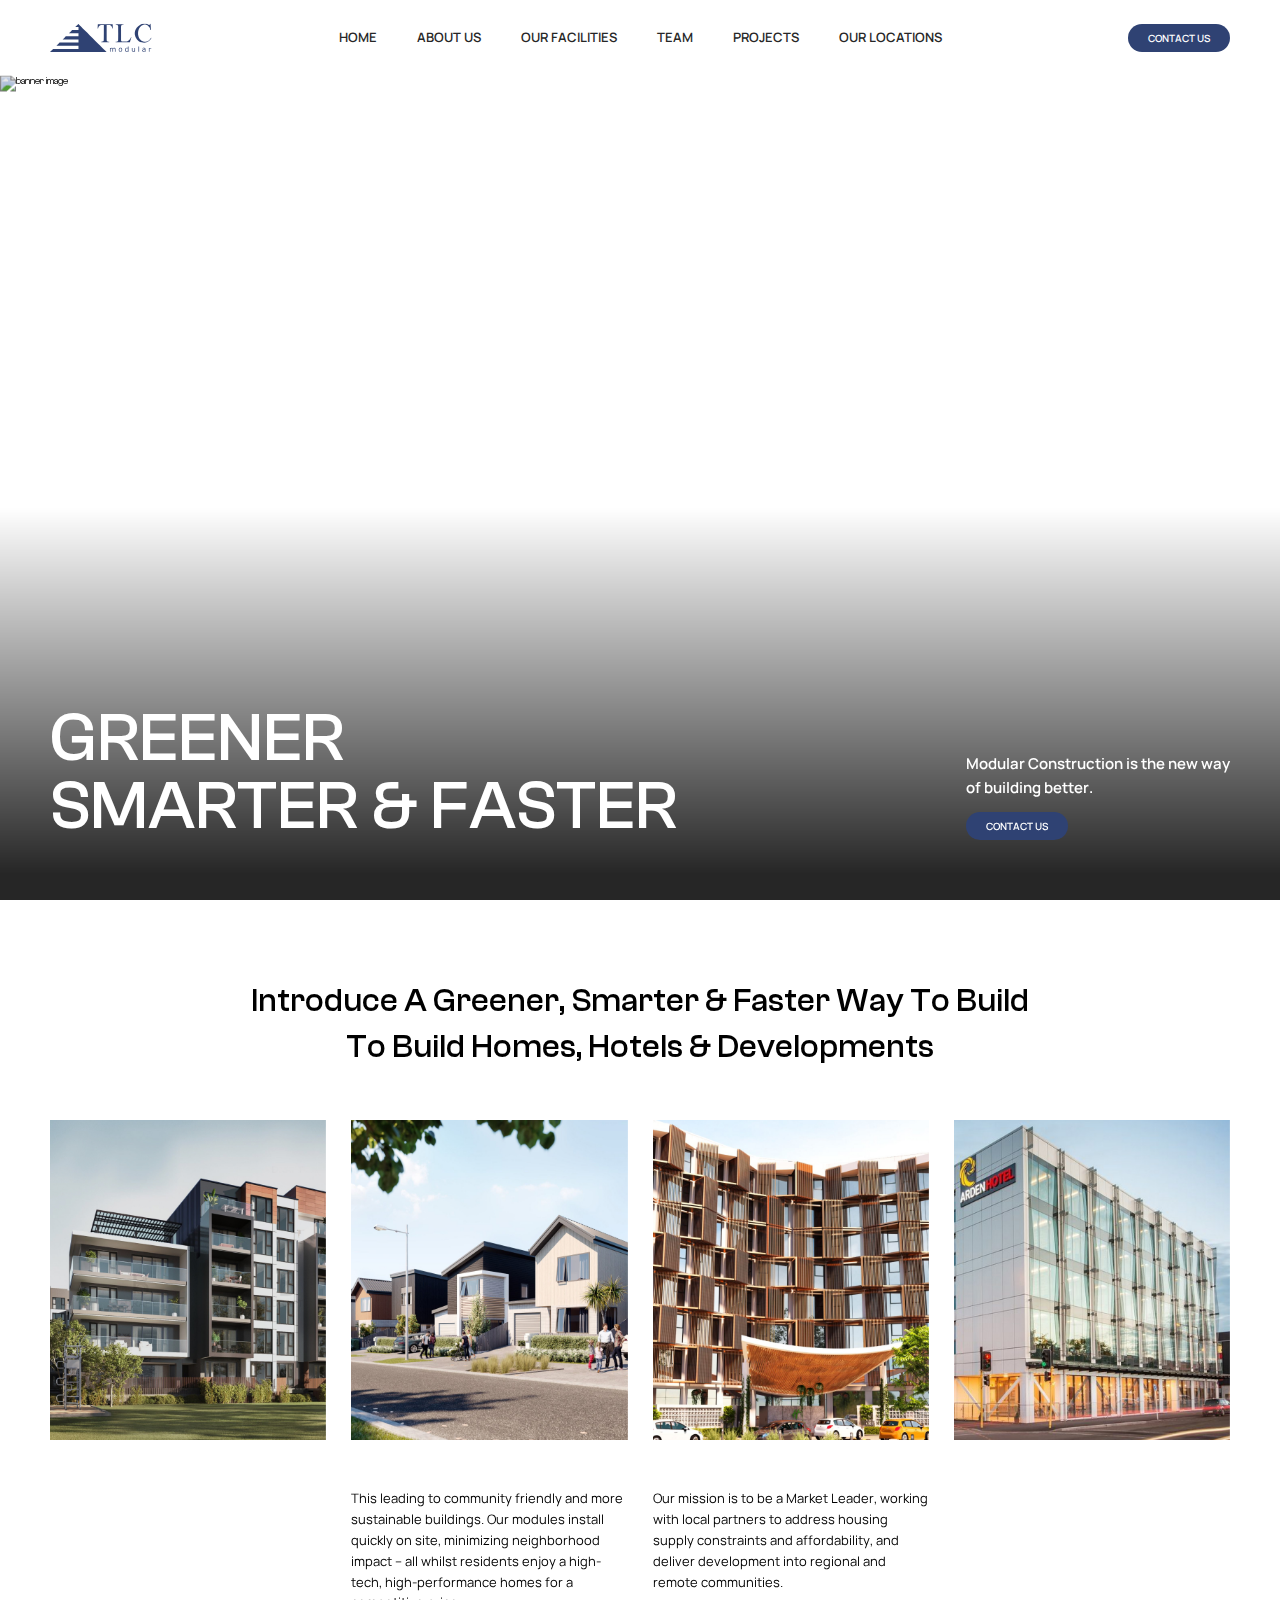
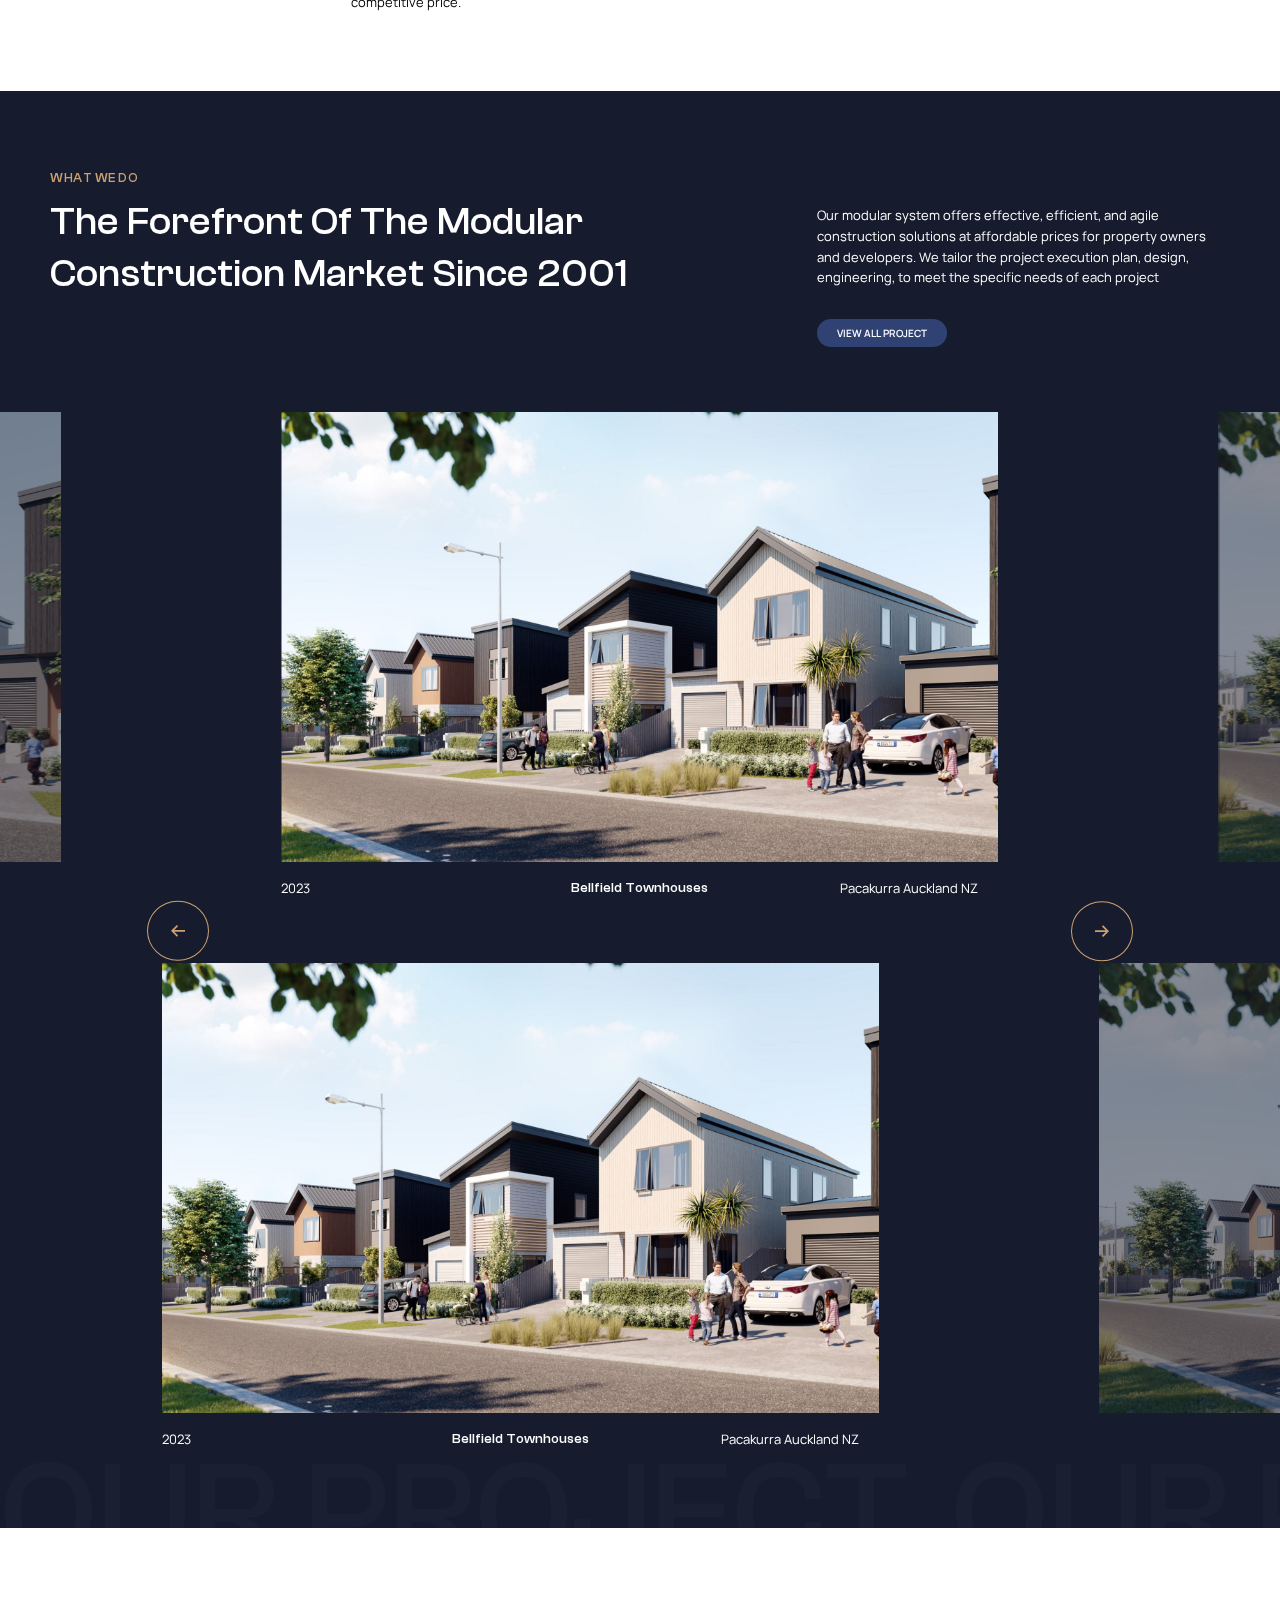
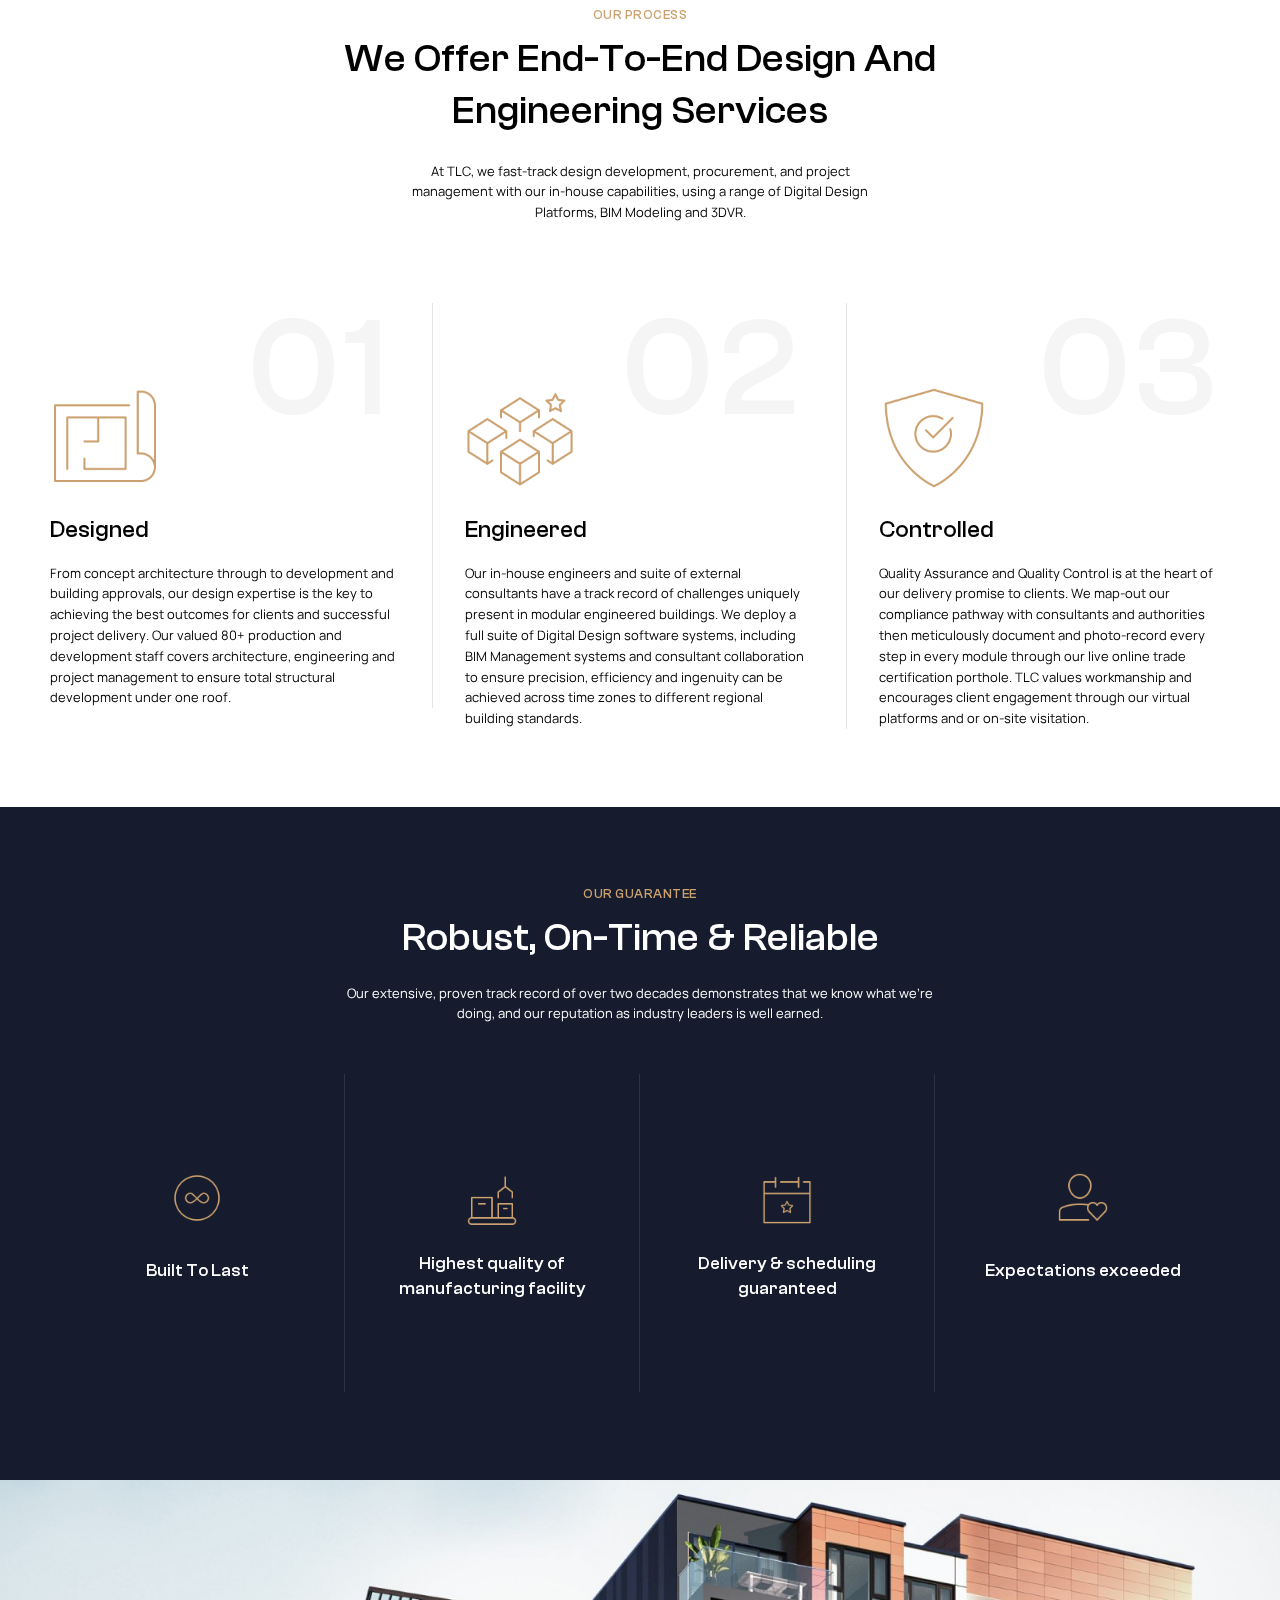
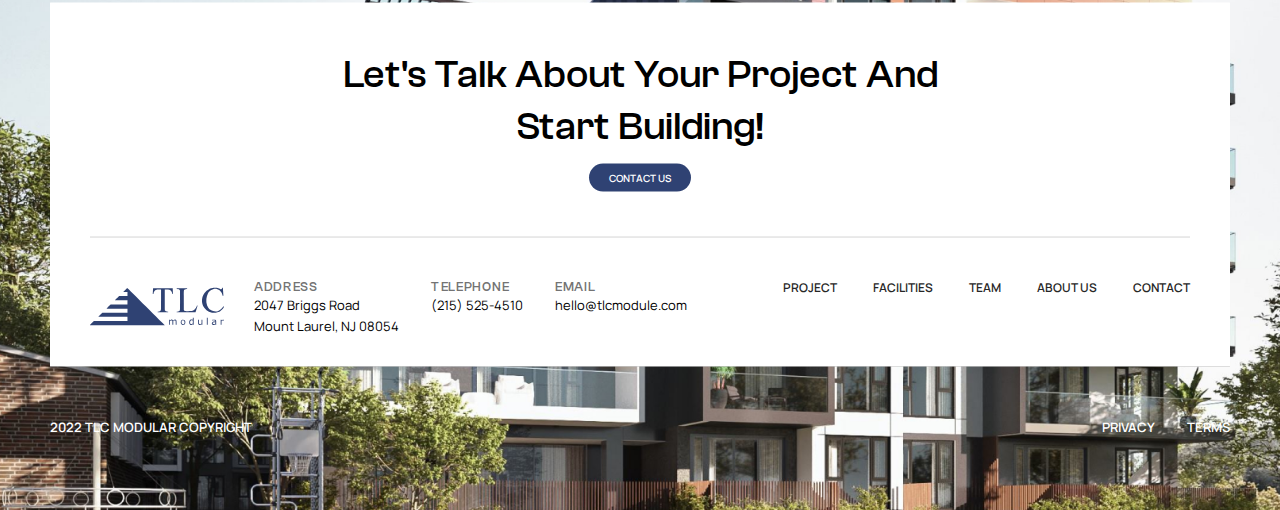
==== index.html @ 2c406225 "done homepage & responsive" ====
<!DOCTYPE html>
<html>

<head>
    <meta charset="UTF-8" />
    <meta name="viewport" content="width=device-width, initial-scale=1.0 , maximum-scale=1.0, user-scalable=0" />
    <meta http-equiv="X-UA-Compatible" content="IE=edge,chrome=1" />
    <title>TLC</title>
    <link rel="icon" href="favicon.ico">
    <meta name="title" content="Milano" />
    <meta name="description" content="" />
    <!-- meta facebook -->
    <meta property="og:locale" content="en" />
    <meta property="og:type" content="article" />
    <meta property="og:title" content="Grunt Template" />
    <meta property="og:description" content="" />
    <meta property="og:url" content="" />
    <meta property="og:site_name" content="Grunt Template" />
    <meta property="og:image" content="" />

    <link rel="stylesheet" href="dest/style.min.css">
    <link rel="stylesheet" href="dest/fonts.css">
</head>

<body class="homepage">
    <!-- <div class="loading"></div> -->
    <header class="header">
        <div class="container">
            <div class="header__content">
                <div class="logo">
                    <img src="./images/logo.svg" alt="">
                </div>
                <ul class="menu">
                    <li class="menu-item"><a href="">home</a></li>
                    <li class="menu-item"><a href="">about us</a></li>
                    <li class="menu-item"><a href="">our facilities</a></li>
                    <li class="menu-item"><a href="">team</a></li>
                    <li class="menu-item"><a href="">projects</a></li>
                    <li class="menu-item"><a href="">our locations</a></li>
                </ul>
                <a class="btnMain">contact us</a>
            </div>
        </div>
        <div class="headerMb">
            <div class="headerMb__content">
                <div class="logo">
                    <img src="./images/logo.svg" alt="">
                </div>
                <div class="hamburger" id="hamburger">
                    menu
                    <span>
                        <i></i>
                    </span>
                </div>
            </div>
        </div>
    </header>
    <!-- nav mobile -->
    <!-- <nav class="nav">

    </nav> -->
    <main class="mainwrapper">
        <div class="home">
            <section class="banner">
                <div class="banner__img">
                    <img src="./images/banner-img.jpg" alt="banner image">
                </div>
                <div class="banner__text">
                    <div class="container">
                        <h1>Greener <br>smarter & faster</h1>
                        <div class="banner__text-right">
                            <p class="text-mRope">Modular Construction is the new way <br>of building better.</p>
                            <a href="" class="btnMain">contact us</a>
                        </div>
                    </div>

                </div>
            </section>

            <section class="intro">
                <div class="container">
                    <div class="intro__content">
                        <h3>Introduce A Greener, Smarter & Faster Way To Build <br>To Build Homes, Hotels & Developments</h3>
                        <div class="intro__showcase">
                            <div class="intro__showcase-item">
                                <div class="intro__showcase-item-img">
                                    <img src="./images/intro-1.jpg" alt="">
                                </div>
                            </div>
                            <div class="intro__showcase-item">
                                <div class="intro__showcase-item-img">
                                    <img src="./images/intro-2.jpg" alt="">
                                </div>
                                <p class="text-default">This leading to community friendly and more sustainable buildings. Our modules install
                                    quickly on site, minimizing
                                    neighborhood impact – all whilst residents enjoy a high-tech, high-performance homes for a competitive
                                    price.</p>
                            </div>
                            <div class="intro__showcase-item">
                                <div class="intro__showcase-item-img">
                                    <img src="./images/intro-3.jpg" alt="">
                                </div>
                                <p class="text-default">Our mission is to be a Market Leader, working with local partners to address housing
                                    supply constraints and
                                    affordability, and deliver development into regional and remote communities.</p>
                            </div>
                            <div class="intro__showcase-item">
                                <div class="intro__showcase-item-img">
                                    <img src="./images/intro-4.jpg" alt="">
                                </div>
                            </div>
                        </div>
                        <div class="intro__showcaseSlide" id="intro-slider">
                            <div class="intro__showcaseSlide-item">
                                <div class="intro__showcaseSlide-item-img">
                                    <img src="./images/intro-1.jpg" alt="">
                                </div>
                            </div>
                            <div class="intro__showcaseSlide-item">
                                <div class="intro__showcaseSlide-item-img">
                                    <img src="./images/intro-2.jpg" alt="">
                                </div>
                            </div>
                            <div class="intro__showcaseSlide-item">
                                <div class="intro__showcaseSlide-item-img">
                                    <img src="./images/intro-3.jpg" alt="">
                                </div>
                            </div>
                            <div class="intro__showcaseSlide-item">
                                <div class="intro__showcaseSlide-item-img">
                                    <img src="./images/intro-4.jpg" alt="">
                                </div>
                            </div>
                        </div>
                        <div class="intro__textWrapMb">
                            <p class="text-default">This leading to community friendly and more sustainable buildings. Our modules
                                install
                                quickly on site, minimizing
                                neighborhood impact – all whilst residents enjoy a high-tech, high-performance homes for a competitive
                                price.</p>
                                <p class="text-default">Our mission is to be a Market Leader, working with local partners to address housing
                                    supply constraints and
                                    affordability, and deliver development into regional and remote communities.</p>
                        </div>
                    </div>

                </div>



            </section>

            <section class="weDo">
                <div class="container">
                    <div class="weDo__content">
                        <p class="headline">What we do</p>
                        <div class="weDo__wrapText">
                            <h2 class="weDo__wrapText-left txWhite">The Forefront Of The Modular Construction Market Since 2001</h2>
                            <p class="weDo__wrapText-right text-default txWhite">Our modular system offers effective, efficient, and agile
                                construction solutions at affordable prices for property
                                owners and developers. We tailor the project execution plan, design, engineering, to meet the specific needs of
                                each
                                project</p>
                        </div>
                        <a href="#" class="btnMain">view all project</a>
                    </div>
                </div>
                <div class="weDo__library">
                    <div class="weDo__library-list" id="weDo-slider">
                        <div class="weDo__library-item">
                            <div class="img">
                                <img src="./images/wedo-1.jpg" alt="">
                            </div>
                            <div class="textWrap">
                                <p class="text-default txWhite">2023</p>
                                <h6 class="txWhite">Bellfield Townhouses</h6>
                                <p class="text-default txWhite">Pacakurra Auckland NZ</p>
                            </div>
                        </div>

                        <div class="weDo__library-item">
                            <div class="img">
                                <img src="./images/wedo-1.jpg" alt="">
                            </div>
                            <div class="textWrap">
                                <p class="text-default txWhite">2023</p>
                                <h6 class="txWhite">Bellfield Townhouses</h6>
                                <p class="text-default txWhite">Pacakurra Auckland NZ</p>
                            </div>
                        </div>

                        <div class="weDo__library-item">
                            <div class="img">
                                <img src="./images/wedo-1.jpg" alt="">
                            </div>
                            <div class="textWrap">
                                <p class="text-default txWhite">2023</p>
                                <h6 class="txWhite">Bellfield Townhouses</h6>
                                <p class="text-default txWhite">Pacakurra Auckland NZ</p>
                            </div>
                        </div>

                        <div class="weDo__library-item">
                            <div class="img">
                                <img src="./images/wedo-1.jpg" alt="">
                            </div>
                            <div class="textWrap">
                                <p class="text-default txWhite">2023</p>
                                <h6 class="txWhite">Bellfield Townhouses</h6>
                                <p class="text-default txWhite">Pacakurra Auckland NZ</p>
                            </div>
                        </div>

                        <div class="weDo__library-item">
                            <div class="img">
                                <img src="./images/wedo-1.jpg" alt="">
                            </div>
                            <div class="textWrap">
                                <p class="text-default txWhite">2023</p>
                                <h6 class="txWhite">Bellfield Townhouses</h6>
                                <p class="text-default txWhite">Pacakurra Auckland NZ</p>
                            </div>
                        </div>
                    </div>
                    <div class="weDo__library-list" id="weDo-sliderMb">
                        <div class="weDo__library-item">
                            <div class="img">
                                <img src="./images/wedo-1.jpg" alt="">
                            </div>
                            <div class="textWrap">
                                <p class="text-default txWhite">2023</p>
                                <div>
                                    <h6 class="txWhite">Bellfield Townhouses</h6>
                                    <p class="text-default txWhite">Pacakurra Auckland NZ</p>
                                </div>
                            </div>
                        </div>

                        <div class="weDo__library-item">
                            <div class="img">
                                <img src="./images/wedo-1.jpg" alt="">
                            </div>
                            <div class="textWrap">
                                <p class="text-default txWhite">2023</p>
                                <div>
                                    <h6 class="txWhite">Bellfield Townhouses</h6>
                                    <p class="text-default txWhite">Pacakurra Auckland NZ</p>
                                </div>
                            </div>
                        </div>

                        <div class="weDo__library-item">
                            <div class="img">
                                <img src="./images/wedo-1.jpg" alt="">
                            </div>
                            <div class="textWrap">
                                <p class="text-default txWhite">2023</p>
                                <div>
                                    <h6 class="txWhite">Bellfield Townhouses</h6>
                                    <p class="text-default txWhite">Pacakurra Auckland NZ</p>
                                </div>
                            </div>
                        </div>

                        <div class="weDo__library-item">
                            <div class="img">
                                <img src="./images/wedo-1.jpg" alt="">
                            </div>
                            <div class="textWrap">
                                <p class="text-default txWhite">2023</p>
                                <div>
                                    <h6 class="txWhite">Bellfield Townhouses</h6>
                                    <p class="text-default txWhite">Pacakurra Auckland NZ</p>
                                </div>
                            </div>
                        </div>

                        <div class="weDo__library-item">
                            <div class="img">
                                <img src="./images/wedo-1.jpg" alt="">
                            </div>
                            <div class="textWrap">
                                <p class="text-default txWhite">2023</p>
                                <div>
                                    <h6 class="txWhite">Bellfield Townhouses</h6>
                                    <p class="text-default txWhite">Pacakurra Auckland NZ</p>
                                </div>
                            </div>
                        </div>
                    </div>
                    <div class="weDo__library-control">
                        <div class="control-left">
                            <img src="./images/icon/arrow-slider.svg" alt="">
                        </div>
                        <div class="control-right">
                            <img src="./images/icon/arrow-slider.svg" alt="">
                        </div>
                    </div>
                </div>
                <div class="weDo__tagline"></div>
            </section>

            <section class="process">
                <div class="container">
                    <div class="process__content">
                        <p class="headline">our process</p>
                        <h2>We Offer End-To-End Design And <br>Engineering Services</h2>
                        <p class="text-default">At TLC, we fast-track design development, procurement, and project<br>management with our in-house capabilities, using a
                        range of Digital Design<br>Platforms, BIM Modeling and 3DVR.</p>
                        <ul class="process__content-step">
                            <li>
                                <span class="number">01</span>
                                <div class="img">
                                    <img src="./images/icon/step1.png" alt="">
                                </div>
                                <h4>Designed</h4>
                                <p class="text-default">From concept architecture through to development and building approvals, our design expertise is the key to achieving
                                the best outcomes for clients and successful project delivery. Our valued 80+ production and development staff covers
                                architecture, engineering and project management to ensure total structural development under one roof.</p>
                            </li>

                            <li>
                                <span class="number">02</span>
                                <div class="img">
                                    <img src="./images/icon/step2.png" alt="">
                                </div>
                                <h4>Engineered</h4>
                                <p class="text-default">Our in-house engineers and suite of external consultants have a track record of challenges uniquely present in modular
                                engineered buildings. We deploy a full suite of Digital Design software systems, including BIM Management systems and
                                consultant collaboration to ensure precision, efficiency and ingenuity can be achieved across time zones to different
                                regional building standards.</p>
                            </li>

                            <li>
                                <span class="number">03</span>
                                <div class="img">
                                    <img src="./images/icon/step3.png" alt="">
                                </div>
                                <h4>Controlled</h4>
                                <p class="text-default">Quality Assurance and Quality Control is at the heart of our delivery promise to clients. We map-out our compliance
                                pathway with consultants and authorities then meticulously document and photo-record every step in every module through
                                our live online trade certification porthole. TLC values workmanship and encourages client engagement through our
                                virtual platforms and or on-site visitation.</p>
                            </li>
                        </ul>
                    </div>
                </div>
            </section>

            <section class="guarantee">
                <div class="container">
                    <div class="guarantee__content">
                        <p class="headline">our guarantee</h3>
                        <h2 class="txWhite">Robust, On-Time & Reliable</h2>
                        <p class="text-default txWhite">Our extensive, proven track record of over two decades demonstrates that we know what we’re<br>doing, and our reputation as
                        industry leaders is well earned.</p>
                    </div>
                    <div class="guarantee__list">
                        <div class="guarantee__item">
                            <div class="wrap-hidden">
                                <div class="title">
                                    <div class="img">
                                        <img src="./images//icon/guarantee1.png" alt="">
                                    </div>
                                    <h5 class="txWhite">Built To Last</h5>
                                </div>
                                <p class="text-default">We are proud to be able to demonstrate the meticulous process that we have developed over the
                                    past two decades to
                                    consistently
                                    exceed client and industry expectations.</p>
                            </div>
                        </div>
                        <div class="guarantee__item">
                            <div class="wrap-hidden">
                                <div class="title">
                                    <div class="img">
                                        <img src="./images//icon/guarantee2.png" alt="">
                                    </div>
                                    <h5 class="txWhite">Highest quality of manufacturing facility</h5>
                                </div>
                                <p class="text-default">We are proud to be able to demonstrate the meticulous process that we have developed over the
                                    past two decades to
                                    consistently
                                    exceed client and industry expectations.</p>
                            </div>

                        </div>
                        <div class="guarantee__item">
                            <div class="wrap-hidden">
                                <div class="title">
                                    <div class="img">
                                        <img src="./images//icon/guarantee3.png" alt="">
                                    </div>
                                    <h5 class="txWhite">Delivery & scheduling guaranteed</h5>
                                </div>
                                <p class="text-default">We are proud to be able to demonstrate the meticulous process that we have developed over the
                                    past two decades to
                                    consistently</p>
                            </div>
                        </div>
                        <div class="guarantee__item">
                            <div class="wrap-hidden">
                                <div class="title">
                                    <div class="img">
                                        <img src="./images//icon/guarantee4.png" alt="">
                                    </div>
                                    <h5 class="txWhite">Expectations exceeded</h5>
                                </div>
                                <p class="text-default">We are proud to be able to demonstrate the meticulous process that we have developed over the
                                    past two decades to
                                    consistently
                                    exceed client and industry expectations.</p>
                            </div>
                        </div>
                    </div>
                </div>
            </section>
        </div>
    </main>
    <footer class="footer">
        <div class="footer__bg">
            <img src="./images/footer-banner.jpg" alt="">
        </div>
        <div class="container">
            <div class="footer__content">
                <h2>Let's Talk About Your Project And <br>Start Building!</h2>
                <a href="" class="btnMain">contact us</a>
                <div class="footer__content-bottom">
                    <div class="leftWrap">
                        <div class="logo">
                            <img src="./images/logo.svg" alt="">
                        </div>
                        <ul class="menuMb">
                            <li class="menuMb-item text-mRope"><a href="">project</a></li>
                            <li class="menuMb-item text-mRope"><a href="">facilities</a></li>
                            <li class="menuMb-item text-mRope"><a href="">about us</a></li>
                            <li class="menuMb-item text-mRope"><a href="">contact</a></li>
                        </ul>
                        <div class="infor">
                            <div class="infor__item">
                                <p class="infor__item-label">address</p>
                                <p class="infor__item-content text-default">2047 Briggs Road
                                    Mount Laurel, NJ 08054</p>
                            </div>
                            <div class="infor__item">
                                <p class="infor__item-label">telephone</p>
                                <p class="infor__item-content text-default">(215) 525-4510</p>
                            </div>
                            <div class="infor__item">
                                <p class="infor__item-label">email</p>
                                <p class="infor__item-content text-default">hello@tlcmodule.com</p>
                            </div>
                        </div>
                    </div>
                    <ul class="menu">
                        <li class="menu-item text-mRope"><a href="">project</a></li>
                        <li class="menu-item text-mRope"><a href="">facilities</a></li>
                        <li class="menu-item text-mRope"><a href="">team</a></li>
                        <li class="menu-item text-mRope"><a href="">about us</a></li>
                        <li class="menu-item text-mRope"><a href="">contact</a></li>
                    </ul>
                </div>
            </div>
            <div class="footer__copyright">
                <p class="text-mRope txWhite">2022 TLC MODULAR COPYRIGHT</p>
                <div>
                    <p class="text-mRope txWhite">PRIVACY</p>
                    <p class="text-mRope txWhite">TERMS</p>
                </div>
            </div>
        </div>
    </footer>

    <!-- Global JS -->
    <script type="text/javascript" src="dest/jsmain.min.js"></script>
    <script type="text/javascript" src="dest/main.js"></script>

</body>

</html>
---- dest/style.min.css ----
html,body,div,span,applet,object,iframe,h1,h2,h3,h4,h5,h6,p,blockquote,pre,a,abbr,acronym,address,big,cite,code,del,dfn,em,img,ins,kbd,q,s,samp,small,strike,strong,sub,sup,tt,var,b,u,i,center,dl,dt,dd,ol,ul,li,fieldset,form,label,legend,table,caption,tbody,tfoot,thead,tr,th,td,article,aside,canvas,details,embed,figure,figcaption,footer,header,hgroup,menu,nav,output,ruby,section,summary,time,mark,audio,video{margin:0;padding:0;border:0;font-size:100%;font:inherit;vertical-align:baseline}article,aside,details,figcaption,figure,footer,header,hgroup,menu,nav,section{display:block}body{line-height:1}ol,ul{list-style:none}blockquote,q{quotes:none}blockquote:before,blockquote:after,q:before,q:after{content:"";content:none}table{border-collapse:collapse;border-spacing:0}*::before,*::after{box-sizing:inherit}a{color:#262626}:root{--h1FS: 10rem;--h1LH: 1;--h2FS: 6rem;--h2LH: 1.3;--h3FS: 4.8rem;--h3LH: 1.4;--h4FS: 3.2rem;--h4LH: 1.4;--h5FS: 2.4rem;--h5LH: 1.4;--h6FS: 1.6rem;--h6LH: 1.5;--body24FS: 2.4rem;--body16FS: 1.6rem;--body14-fs: 1.4rem;--body14-lh: 2.1rem;--body13-fs: 1.3rem;--body13-lh: 1.8rem;--body12-fs: 1.2rem;--body12-lh: 1.6rem;--heightHeader: 9rem;--paddingSection: 12rem;--height-button: 56px;--ptop: 150px;--pd-section: 110px;--gap: 12rem}@media (max-width: 1600px){:root{--gap: 10rem;--h1FS: 8rem;--h2FS: 5.5rem;--h3FS: 4.3rem;--h4FS: 3rem;--h5FS: 2.1rem;--body24FS: 2.1rem;--body16FS: 1.5rem}}@media (max-width: 1440px){:root{--gap: 7.8rem;--heightHeader: 7.5rem;--paddingSection: 9rem;--h1FS: 7.4rem;--h2FS: 4.5rem;--h3FS: 4rem;--h4FS: 2.5rem;--h5FS: 1.9rem;--h6FS: 1.5rem;--body24FS: 1.8rem;--body16FS: 1.4rem}}@media (max-width: 1280px){:root{--gap: 5rem;--paddingSection: 7.8rem;--h1FS: 6.8rem;--h2FS: 4rem;--h3FS: 3.3rem;--h4FS: 2.4rem;--h5FS: 1.8rem;--h6FS: 1.4rem;--body24FS: 1.5rem;--body16FS: 1.3rem}}@media (max-width: 1024px){:root{--heightHeader: 6rem;--gap: 3.5rem;--paddingSection: 7rem;--h1FS: 5.2rem;--h2FS: 3.2rem;--h3FS: 2.6rem;--h4FS: 2.2rem;--h5FS: 1.4rem;--h6FS: 1.2rem;--body24FS: 1.3rem;--body16FS: 1.2rem}}@media screen and (max-width: 992px){:root{--paddingSection: 8rem;--h3FS: 3.3rem;--h2FS: 4rem;--h4FS: 2.4rem;--h5FS: 1.9rem;--h6FS: 2rem;--h6LH: 1.4;--body24FS: 2.4rem;--body16FS: 1.6rem}}@media (max-width: 768px){:root{--gap: 1.5rem;--h1FS: 4.8rem;--h2FS: 3.2rem;--h3FS: 2.8rem;--h5FS: 2.4rem;--body24FS: 1.8rem}}@-ms-viewport{width:device-width}*{-webkit-font-smoothing:antialiased;-moz-osx-font-smoothing:grayscale;font-smoothing:antialiased;-webkit-text-rendering:optimizeSpeed;text-rendering:optimizeSpeed;box-sizing:border-box;font-kerning:none}html{font-size:62.5%}body{width:100%;max-width:100%;margin:auto;font-family:"CG-400";background:#fff;color:black}body::-webkit-scrollbar{width:7px}body::-webkit-scrollbar-track{background:#ddd}body::-webkit-scrollbar-thumb{background:#3f3f3f;border-radius:20px}body .wrapper{position:relative;z-index:10}body .wrapper .--pdtop{padding-top:var(--ptop)}body .mainwrapper{width:100%;margin:auto;opacity:1;pointer-events:auto;overflow-x:hidden;position:relative;z-index:12;-webkit-overflow-scrolling:touch}body section{position:relative;will-change:transform}body .--pt{padding-top:var(--pd-section)}body .--pb{padding-bottom:var(--pd-section)}body .--ptb{padding:var(--pd-section) 0}body .overlay{width:100%;height:100%;position:fixed;top:0;left:0;background:rgba(0,0,0,0.7);z-index:99;opacity:0;pointer-events:none;transition:.4s;-webkit-transition:.4s;-moz-transition:.4s;-ms-transition:.4s;-o-transition:.4s}body .container{width:100%;margin:0 auto;padding:0 var(--gap);position:relative;z-index:9;display:grid;grid-template-columns:repeat(8, 1fr);column-gap:3rem}body .container.--small{max-width:1100px}body .container-fluid{width:100%;max-width:168rem;padding-right:12rem;padding-left:12rem;margin-right:auto;margin-left:auto;position:relative}@media (max-width: 1439px){body .container-fluid{max-width:123rem;padding-right:1.5rem;padding-left:1.5rem}}@media screen and (max-width: 767px){body .container-fluid{padding-right:1.5rem;padding-left:1.5rem}}body .row{display:-webkit-box;display:-ms-flexbox;display:flex;-ms-flex-wrap:wrap;flex-wrap:wrap;margin-right:calc(var(--gap) * -1);margin-left:calc(var(--gap) * -1)}body .no-gutters{margin-right:0;margin-left:0}body .no-gap>.col,body .no-gap>[class*="col-"]{padding-right:0;padding-left:0}body .--grid-12{display:grid;grid-template-columns:repeat(12, 1fr);column-gap:30px}@media screen and (max-width: 991px){body .--grid-12{grid-template-columns:1fr}}@media (min-width: 400px){body .container{max-width:540px}}@media (min-width: 768px){body .container{max-width:720px}}@media (min-width: 992px){body .container{max-width:100%}}@media (min-width: 1440px){body .container{max-width:100%}}@media (min-width: 1600px){body .container{max-width:192rem}}.loading{width:100%;height:100%;top:0;left:0;position:absolute;background:#fff;z-index:900;opacity:1;pointer-events:auto;transition:.1s;-webkit-transition:.1s;-moz-transition:.1s;-ms-transition:.1s;-o-transition:.1s}.loading.--show{opacity:1 !important;pointer-events:none;transition:0s;-webkit-transition:0s;-moz-transition:0s;-ms-transition:0s;-o-transition:0s}.loading.--hide{opacity:0;pointer-events:none;transition:.1s;-webkit-transition:.1s;-moz-transition:.1s;-ms-transition:.1s;-o-transition:.1s}img{max-width:100%;height:auto;-webkit-user-select:none;-khtml-user-select:none;-moz-user-select:none;-o-user-select:none;user-select:none;display:block;outline:0}img.--center{margin:0 auto;display:block}a{text-decoration:none;outline:0}a.link{color:#2F4273;transition:.4s;-webkit-transition:.4s;-moz-transition:.4s;-ms-transition:.4s;-o-transition:.4s}strong{font-family:gb}sup{vertical-align:super;font-size:var(--body14-fs);line-height:var(--body14-lh)}sub{vertical-align:sub;font-size:var(--body14-fs);line-height:var(--body14-lh)}.--white-cl{color:#fff}.--main-cl{color:#2F4273}.heading{display:block;text-transform:uppercase;text-align:center}.heading.--h0{font-size:var(--h0-fs);line-height:var(--h0-lh)}.heading.--h1{font-size:var(--h1-fs);line-height:var(--h1-lh)}.heading.--h2{font-size:var(--h2-fs);line-height:var(--h2-lh)}.heading.--h3{font-size:var(--h3-fs);line-height:var(--h3-lh)}.heading.--h4{font-size:var(--h4-fs);line-height:var(--h4-lh)}.heading.--h5{font-size:var(--h5-fs);line-height:var(--h5-lh)}.btnMain{width:max-content;font-size:var(--body16FS);line-height:1.6;text-transform:uppercase;position:relative;display:flex;align-items:center;justify-content:center;padding:1.25rem 3.2rem;cursor:pointer;background-color:#2F4273;color:white;font-family:'MRope-600';border-radius:100vmax}@media screen and (max-width: 1400px){.btnMain{padding:0.8rem 2.8rem}}@media screen and (max-width: 1280px){.btnMain{padding:0.6rem 2rem;font-size:1rem}}@media screen and (max-width: 1024px){.btnMain{padding:0.5rem 2rem}}@media screen and (max-width: 992px){.btnMain{font-size:1.5rem;padding:1.2rem 3rem}}@media screen and (max-width: 500px){.btnMain{font-size:1.6rem;padding:1.5rem 4rem}}h1,h2,h3,h4,h5,h6{font-family:'CG-500'}h1{font-size:var(--h1FS);line-height:var(--h1LH);text-transform:uppercase}h2{font-size:var(--h2FS);line-height:var(--h2LH)}h3{font-size:var(--h3FS);line-height:var(--h3LH)}h4{font-size:var(--h4FS);line-height:var(--h4LH)}h5{font-size:var(--h5FS);line-height:var(--h5LH)}h6{font-size:var(--h6FS);line-height:var(--h6LH)}.text-mRope{font-family:'MRope-600';font-size:var(--body24FS);line-height:1.6}.text-default{font-family:'MRope-400';font-size:var(--body16FS);line-height:1.6}.headline{font-family:'CG-500';font-size:var(--body16FS);line-height:1.35;letter-spacing:0.04em;color:#CCA170;text-transform:uppercase;text-align:center;margin-bottom:0.8rem}.txWhite{color:white}@keyframes runnerText{to{text-shadow:-9.8ch 0 0.01rem white, 0 0 0.01rem white, 9.8ch 0 0.01rem white, 19.6ch 0 0.01rem white}}.contentdetail h1,.contentdetail h2,.contentdetail h3,.contentdetail h4,.contentdetail h5,.contentdetail h6{font-family:gb;display:block}.contentdetail h1{font-size:var(--h1-fs);line-height:var(--h1-lh);margin:0 0 0.67rem 0}.contentdetail h2{font-size:var(--h2-fs);line-height:var(--h2-lh);margin:0 0 0.75rem 0}.contentdetail h3{font-size:var(--h3-fs);line-height:var(--h3-lh);margin:0 0 0.83rem 0}.contentdetail h4{font-size:var(--h4-fs);line-height:var(--h4-lh);margin:0 0 1.12rem 0}.contentdetail h5{font-size:var(--h5-fs);line-height:var(--h5-lh);margin:0 0 1.5rem 0}.contentdetail h6{font-size:0.67rem;margin:0 0 1.67rem 0}.contentdetail p{margin:0 0 1.12rem 0}.contentdetail strong{font-family:gb}.contentdetail a{color:#2F4273;transition:.4s;-webkit-transition:.4s;-moz-transition:.4s;-ms-transition:.4s;-o-transition:.4s}.contentdetail a:hover{opacity:0.6}.contentdetail ol,.contentdetail ul{list-style:initial;padding-left:18px}.contentdetail img{display:inline-block;height:auto;overflow:hidden;border-radius:10px;margin:45px auto}.contentdetail .img em{margin:-35px auto 50px auto;display:table;text-align:center;font-size:var(--body16-fs);line-height:var(--body16-lh);font-style:italic}.contentdetail .video{width:100%;height:0;padding-bottom:56.25%;position:relative;margin:25px auto}.contentdetail .video iframe,.contentdetail .video video{position:absolute;width:100%;height:100%;top:0;left:0}@media screen and (max-width: 991px){.contentdetail img{margin:25px auto}.contentdetail .img em{margin:-15px auto 25px auto;display:table;text-align:center;font-size:var(--body16-fs);line-height:var(--body16-lh);font-style:italic}}.flickity-enabled{position:relative}.flickity-enabled:focus{outline:none}.flickity-viewport{overflow:hidden;position:relative;height:100%;will-change:transform}.flickity-slider{position:absolute;width:100%;height:100%;will-change:transform}.flickity-enabled.is-draggable{-webkit-tap-highlight-color:transparent;-webkit-user-select:none;-moz-user-select:none;-ms-user-select:none;user-select:none}.flickity-enabled.is-draggable .flickity-viewport{cursor:move;cursor:-webkit-grab;cursor:grab}.flickity-enabled.is-draggable .flickity-viewport.is-pointer-down{cursor:-webkit-grabbing;cursor:grabbing}.flickity-page-dots{display:flex;justify-content:center;margin-top:20px}.flickity-page-dots .dot{width:9px;height:9px;border-radius:50%;margin:0 5px;cursor:pointer}.flickity-enabled.is-fade .flickity-slider>*{pointer-events:none;z-index:0}.flickity-enabled.is-fade .flickity-slider>.is-selected{pointer-events:auto;z-index:1}.owl-carousel{display:none;width:100%;-webkit-tap-highlight-color:transparent;position:relative;z-index:1}.owl-carousel .owl-stage{position:relative;-ms-touch-action:pan-Y;touch-action:manipulation;-moz-backface-visibility:hidden}.owl-carousel .owl-stage:after{content:".";display:block;clear:both;visibility:hidden;line-height:0;height:0}.owl-carousel .owl-stage-outer{position:relative;overflow:hidden;-webkit-transform:translate3d(0px, 0px, 0px)}.owl-carousel .owl-wrapper,.owl-carousel .owl-item{-webkit-backface-visibility:hidden;-moz-backface-visibility:hidden;-ms-backface-visibility:hidden;-webkit-transform:translate3d(0, 0, 0);-moz-transform:translate3d(0, 0, 0);-ms-transform:translate3d(0, 0, 0)}.owl-carousel .owl-item{position:relative;min-height:1px;float:left;-webkit-backface-visibility:hidden;-webkit-tap-highlight-color:transparent;-webkit-touch-callout:none}.owl-carousel .owl-item img{display:block;width:100%}.owl-carousel .owl-nav.disabled,.owl-carousel .owl-dots.disabled{display:none}.owl-carousel .owl-nav .owl-prev,.owl-carousel .owl-nav .owl-next,.owl-carousel .owl-dot{cursor:pointer;-webkit-user-select:none;-khtml-user-select:none;-moz-user-select:none;-ms-user-select:none;user-select:none}.owl-carousel .owl-nav button.owl-prev,.owl-carousel .owl-nav button.owl-next,.owl-carousel button.owl-dot{background:none;color:inherit;border:none;padding:0 !important;font:inherit}.owl-carousel.owl-loaded{display:block}.owl-carousel.owl-loading{opacity:0;display:block}.owl-carousel.owl-hidden{opacity:0}.owl-carousel.owl-refresh .owl-item{visibility:hidden}.owl-carousel.owl-drag .owl-item{-ms-touch-action:pan-y;touch-action:pan-y;-webkit-user-select:none;-moz-user-select:none;-ms-user-select:none;user-select:none}.owl-carousel.owl-grab{cursor:move;cursor:grab}.owl-carousel.owl-rtl{direction:rtl}.owl-carousel.owl-rtl .owl-item{float:right}.no-js .owl-carousel{display:block}.owl-carousel .animated{animation-duration:1000ms;animation-fill-mode:both}.owl-carousel .owl-animated-in{z-index:0}.owl-carousel .owl-animated-out{z-index:1}.owl-carousel .fadeOut{animation-name:fadeOut}@keyframes fadeOut{0%{opacity:1}100%{opacity:0}}.owl-height{transition:height 500ms ease-in-out}.owl-carousel .owl-item .owl-lazy{opacity:0;transition:opacity 400ms ease}.owl-carousel .owl-item .owl-lazy[src^=""],.owl-carousel .owl-item .owl-lazy:not([src]){max-height:0}.owl-carousel .owl-item img.owl-lazy{transform-style:preserve-3d}.owl-carousel .owl-video-wrapper{position:relative;height:100%;background:#000}.owl-carousel .owl-video-play-icon:hover{-ms-transform:scale(1.3, 1.3);transform:scale(1.3, 1.3)}.owl-carousel .owl-video-playing .owl-video-tn,.owl-carousel .owl-video-playing .owl-video-play-icon{display:none}.owl-carousel .owl-video-tn{opacity:0;height:100%;background-position:center center;background-repeat:no-repeat;background-size:contain;transition:opacity 400ms ease}.owl-carousel .owl-video-frame{position:relative;z-index:1;height:100%;width:100%}/*!
Animate.css - http://daneden.me/animate
Licensed under the MIT license

Copyright (c) 2013 Daniel Eden

Permission is hereby granted, free of charge, to any person obtaining a copy of this software and associated documentation files (the "Software"), to deal in the Software without restriction, including without limitation the rights to use, copy, modify, merge, publish, distribute, sublicense, and/or sell copies of the Software, and to permit persons to whom the Software is furnished to do so, subject to the following conditions:

The above copyright notice and this permission notice shall be included in all copies or substantial portions of the Software.

THE SOFTWARE IS PROVIDED "AS IS", WITHOUT WARRANTY OF ANY KIND, EXPRESS OR IMPLIED, INCLUDING BUT NOT LIMITED TO THE WARRANTIES OF MERCHANTABILITY, FITNESS FOR A PARTICULAR PURPOSE AND NONINFRINGEMENT. IN NO EVENT SHALL THE AUTHORS OR COPYRIGHT HOLDERS BE LIABLE FOR ANY CLAIM, DAMAGES OR OTHER LIABILITY, WHETHER IN AN ACTION OF CONTRACT, TORT OR OTHERWISE, ARISING FROM, OUT OF OR IN CONNECTION WITH THE SOFTWARE OR THE USE OR OTHER DEALINGS IN THE SOFTWARE.
*/.animated{-webkit-animation-duration:1s;animation-duration:1s;-webkit-animation-fill-mode:both;animation-fill-mode:both}.animated.hinge{-webkit-animation-duration:2s;animation-duration:2s}@-webkit-keyframes bounce{0%,
    20%,
    50%,
    80%,
    100%{-webkit-transform:translateY(0);transform:translateY(0)}40%{-webkit-transform:translateY(-30px);transform:translateY(-30px)}60%{-webkit-transform:translateY(-15px);transform:translateY(-15px)}}@keyframes bounce{0%,
    20%,
    50%,
    80%,
    100%{-webkit-transform:translateY(0);-ms-transform:translateY(0);transform:translateY(0)}40%{-webkit-transform:translateY(-30px);-ms-transform:translateY(-30px);transform:translateY(-30px)}60%{-webkit-transform:translateY(-15px);-ms-transform:translateY(-15px);transform:translateY(-15px)}}.bounce{-webkit-animation-name:bounce;animation-name:bounce}@-webkit-keyframes flash{0%,
    50%,
    100%{opacity:1}25%,
    75%{opacity:0}}@keyframes flash{0%,
    50%,
    100%{opacity:1}25%,
    75%{opacity:0}}.flash{-webkit-animation-name:flash;animation-name:flash}@-webkit-keyframes pulse{0%{-webkit-transform:scale(1);transform:scale(1)}50%{-webkit-transform:scale(1.1);transform:scale(1.1)}100%{-webkit-transform:scale(1);transform:scale(1)}}@keyframes pulse{0%{-webkit-transform:scale(1);-ms-transform:scale(1);transform:scale(1)}50%{-webkit-transform:scale(1.1);-ms-transform:scale(1.1);transform:scale(1.1)}100%{-webkit-transform:scale(1);-ms-transform:scale(1);transform:scale(1)}}.pulse{-webkit-animation-name:pulse;animation-name:pulse}@-webkit-keyframes shake{0%,
    100%{-webkit-transform:translateX(0);transform:translateX(0)}10%,
    30%,
    50%,
    70%,
    90%{-webkit-transform:translateX(-10px);transform:translateX(-10px)}20%,
    40%,
    60%,
    80%{-webkit-transform:translateX(10px);transform:translateX(10px)}}@keyframes shake{0%,
    100%{-webkit-transform:translateX(0);-ms-transform:translateX(0);transform:translateX(0)}10%,
    30%,
    50%,
    70%,
    90%{-webkit-transform:translateX(-10px);-ms-transform:translateX(-10px);transform:translateX(-10px)}20%,
    40%,
    60%,
    80%{-webkit-transform:translateX(10px);-ms-transform:translateX(10px);transform:translateX(10px)}}.shake{-webkit-animation-name:shake;animation-name:shake}@-webkit-keyframes swing{20%{-webkit-transform:rotate(15deg);transform:rotate(15deg)}40%{-webkit-transform:rotate(-10deg);transform:rotate(-10deg)}60%{-webkit-transform:rotate(5deg);transform:rotate(5deg)}80%{-webkit-transform:rotate(-5deg);transform:rotate(-5deg)}100%{-webkit-transform:rotate(0deg);transform:rotate(0deg)}}@keyframes swing{20%{-webkit-transform:rotate(15deg);-ms-transform:rotate(15deg);transform:rotate(15deg)}40%{-webkit-transform:rotate(-10deg);-ms-transform:rotate(-10deg);transform:rotate(-10deg)}60%{-webkit-transform:rotate(5deg);-ms-transform:rotate(5deg);transform:rotate(5deg)}80%{-webkit-transform:rotate(-5deg);-ms-transform:rotate(-5deg);transform:rotate(-5deg)}100%{-webkit-transform:rotate(0deg);-ms-transform:rotate(0deg);transform:rotate(0deg)}}.swing{-webkit-transform-origin:top center;-ms-transform-origin:top center;transform-origin:top center;-webkit-animation-name:swing;animation-name:swing}@-webkit-keyframes tada{0%{-webkit-transform:scale(1);transform:scale(1)}10%,
    20%{-webkit-transform:scale(0.9) rotate(-3deg);transform:scale(0.9) rotate(-3deg)}30%,
    50%,
    70%,
    90%{-webkit-transform:scale(1.1) rotate(3deg);transform:scale(1.1) rotate(3deg)}40%,
    60%,
    80%{-webkit-transform:scale(1.1) rotate(-3deg);transform:scale(1.1) rotate(-3deg)}100%{-webkit-transform:scale(1) rotate(0);transform:scale(1) rotate(0)}}@keyframes tada{0%{-webkit-transform:scale(1);-ms-transform:scale(1);transform:scale(1)}10%,
    20%{-webkit-transform:scale(0.9) rotate(-3deg);-ms-transform:scale(0.9) rotate(-3deg);transform:scale(0.9) rotate(-3deg)}30%,
    50%,
    70%,
    90%{-webkit-transform:scale(1.1) rotate(3deg);-ms-transform:scale(1.1) rotate(3deg);transform:scale(1.1) rotate(3deg)}40%,
    60%,
    80%{-webkit-transform:scale(1.1) rotate(-3deg);-ms-transform:scale(1.1) rotate(-3deg);transform:scale(1.1) rotate(-3deg)}100%{-webkit-transform:scale(1) rotate(0);-ms-transform:scale(1) rotate(0);transform:scale(1) rotate(0)}}.tada{-webkit-animation-name:tada;animation-name:tada}@-webkit-keyframes wobble{0%{-webkit-transform:translateX(0%);transform:translateX(0%)}15%{-webkit-transform:translateX(-25%) rotate(-5deg);transform:translateX(-25%) rotate(-5deg)}30%{-webkit-transform:translateX(20%) rotate(3deg);transform:translateX(20%) rotate(3deg)}45%{-webkit-transform:translateX(-15%) rotate(-3deg);transform:translateX(-15%) rotate(-3deg)}60%{-webkit-transform:translateX(10%) rotate(2deg);transform:translateX(10%) rotate(2deg)}75%{-webkit-transform:translateX(-5%) rotate(-1deg);transform:translateX(-5%) rotate(-1deg)}100%{-webkit-transform:translateX(0%);transform:translateX(0%)}}@keyframes wobble{0%{-webkit-transform:translateX(0%);-ms-transform:translateX(0%);transform:translateX(0%)}15%{-webkit-transform:translateX(-25%) rotate(-5deg);-ms-transform:translateX(-25%) rotate(-5deg);transform:translateX(-25%) rotate(-5deg)}30%{-webkit-transform:translateX(20%) rotate(3deg);-ms-transform:translateX(20%) rotate(3deg);transform:translateX(20%) rotate(3deg)}45%{-webkit-transform:translateX(-15%) rotate(-3deg);-ms-transform:translateX(-15%) rotate(-3deg);transform:translateX(-15%) rotate(-3deg)}60%{-webkit-transform:translateX(10%) rotate(2deg);-ms-transform:translateX(10%) rotate(2deg);transform:translateX(10%) rotate(2deg)}75%{-webkit-transform:translateX(-5%) rotate(-1deg);-ms-transform:translateX(-5%) rotate(-1deg);transform:translateX(-5%) rotate(-1deg)}100%{-webkit-transform:translateX(0%);-ms-transform:translateX(0%);transform:translateX(0%)}}.wobble{-webkit-animation-name:wobble;animation-name:wobble}@-webkit-keyframes bounceIn{0%{opacity:0;-webkit-transform:scale(0.3);transform:scale(0.3)}50%{opacity:1;-webkit-transform:scale(1.05);transform:scale(1.05)}70%{-webkit-transform:scale(0.9);transform:scale(0.9)}100%{-webkit-transform:scale(1);transform:scale(1)}}@keyframes bounceIn{0%{opacity:0;-webkit-transform:scale(0.3);-ms-transform:scale(0.3);transform:scale(0.3)}50%{opacity:1;-webkit-transform:scale(1.05);-ms-transform:scale(1.05);transform:scale(1.05)}70%{-webkit-transform:scale(0.9);-ms-transform:scale(0.9);transform:scale(0.9)}100%{-webkit-transform:scale(1);-ms-transform:scale(1);transform:scale(1)}}.bounceIn{-webkit-animation-name:bounceIn;animation-name:bounceIn}@-webkit-keyframes bounceInDown{0%{opacity:0;-webkit-transform:translateY(-2000px);transform:translateY(-2000px)}60%{opacity:1;-webkit-transform:translateY(30px);transform:translateY(30px)}80%{-webkit-transform:translateY(-10px);transform:translateY(-10px)}100%{-webkit-transform:translateY(0);transform:translateY(0)}}@keyframes bounceInDown{0%{opacity:0;-webkit-transform:translateY(-2000px);-ms-transform:translateY(-2000px);transform:translateY(-2000px)}60%{opacity:1;-webkit-transform:translateY(30px);-ms-transform:translateY(30px);transform:translateY(30px)}80%{-webkit-transform:translateY(-10px);-ms-transform:translateY(-10px);transform:translateY(-10px)}100%{-webkit-transform:translateY(0);-ms-transform:translateY(0);transform:translateY(0)}}.bounceInDown{-webkit-animation-name:bounceInDown;animation-name:bounceInDown}@-webkit-keyframes bounceInLeft{0%{opacity:0;-webkit-transform:translateX(-2000px);transform:translateX(-2000px)}60%{opacity:1;-webkit-transform:translateX(30px);transform:translateX(30px)}80%{-webkit-transform:translateX(-10px);transform:translateX(-10px)}100%{-webkit-transform:translateX(0);transform:translateX(0)}}@keyframes bounceInLeft{0%{opacity:0;-webkit-transform:translateX(-2000px);-ms-transform:translateX(-2000px);transform:translateX(-2000px)}60%{opacity:1;-webkit-transform:translateX(30px);-ms-transform:translateX(30px);transform:translateX(30px)}80%{-webkit-transform:translateX(-10px);-ms-transform:translateX(-10px);transform:translateX(-10px)}100%{-webkit-transform:translateX(0);-ms-transform:translateX(0);transform:translateX(0)}}.bounceInLeft{-webkit-animation-name:bounceInLeft;animation-name:bounceInLeft}@-webkit-keyframes bounceInRight{0%{opacity:0;-webkit-transform:translateX(2000px);transform:translateX(2000px)}60%{opacity:1;-webkit-transform:translateX(-30px);transform:translateX(-30px)}80%{-webkit-transform:translateX(10px);transform:translateX(10px)}100%{-webkit-transform:translateX(0);transform:translateX(0)}}@keyframes bounceInRight{0%{opacity:0;-webkit-transform:translateX(2000px);-ms-transform:translateX(2000px);transform:translateX(2000px)}60%{opacity:1;-webkit-transform:translateX(-30px);-ms-transform:translateX(-30px);transform:translateX(-30px)}80%{-webkit-transform:translateX(10px);-ms-transform:translateX(10px);transform:translateX(10px)}100%{-webkit-transform:translateX(0);-ms-transform:translateX(0);transform:translateX(0)}}.bounceInRight{-webkit-animation-name:bounceInRight;animation-name:bounceInRight}@-webkit-keyframes bounceInUp{0%{opacity:0;-webkit-transform:translateY(2000px);transform:translateY(2000px)}60%{opacity:1;-webkit-transform:translateY(-30px);transform:translateY(-30px)}80%{-webkit-transform:translateY(10px);transform:translateY(10px)}100%{-webkit-transform:translateY(0);transform:translateY(0)}}@keyframes bounceInUp{0%{opacity:0;-webkit-transform:translateY(2000px);-ms-transform:translateY(2000px);transform:translateY(2000px)}60%{opacity:1;-webkit-transform:translateY(-30px);-ms-transform:translateY(-30px);transform:translateY(-30px)}80%{-webkit-transform:translateY(10px);-ms-transform:translateY(10px);transform:translateY(10px)}100%{-webkit-transform:translateY(0);-ms-transform:translateY(0);transform:translateY(0)}}.bounceInUp{-webkit-animation-name:bounceInUp;animation-name:bounceInUp}@-webkit-keyframes bounceOut{0%{-webkit-transform:scale(1);transform:scale(1)}25%{-webkit-transform:scale(0.95);transform:scale(0.95)}50%{opacity:1;-webkit-transform:scale(1.1);transform:scale(1.1)}100%{opacity:0;-webkit-transform:scale(0.3);transform:scale(0.3)}}@keyframes bounceOut{0%{-webkit-transform:scale(1);-ms-transform:scale(1);transform:scale(1)}25%{-webkit-transform:scale(0.95);-ms-transform:scale(0.95);transform:scale(0.95)}50%{opacity:1;-webkit-transform:scale(1.1);-ms-transform:scale(1.1);transform:scale(1.1)}100%{opacity:0;-webkit-transform:scale(0.3);-ms-transform:scale(0.3);transform:scale(0.3)}}.bounceOut{-webkit-animation-name:bounceOut;animation-name:bounceOut}@-webkit-keyframes bounceOutDown{0%{-webkit-transform:translateY(0);transform:translateY(0)}20%{opacity:1;-webkit-transform:translateY(-20px);transform:translateY(-20px)}100%{opacity:0;-webkit-transform:translateY(2000px);transform:translateY(2000px)}}@keyframes bounceOutDown{0%{-webkit-transform:translateY(0);-ms-transform:translateY(0);transform:translateY(0)}20%{opacity:1;-webkit-transform:translateY(-20px);-ms-transform:translateY(-20px);transform:translateY(-20px)}100%{opacity:0;-webkit-transform:translateY(2000px);-ms-transform:translateY(2000px);transform:translateY(2000px)}}.bounceOutDown{-webkit-animation-name:bounceOutDown;animation-name:bounceOutDown}@-webkit-keyframes bounceOutLeft{0%{-webkit-transform:translateX(0);transform:translateX(0)}20%{opacity:1;-webkit-transform:translateX(20px);transform:translateX(20px)}100%{opacity:0;-webkit-transform:translateX(-2000px);transform:translateX(-2000px)}}@keyframes bounceOutLeft{0%{-webkit-transform:translateX(0);-ms-transform:translateX(0);transform:translateX(0)}20%{opacity:1;-webkit-transform:translateX(20px);-ms-transform:translateX(20px);transform:translateX(20px)}100%{opacity:0;-webkit-transform:translateX(-2000px);-ms-transform:translateX(-2000px);transform:translateX(-2000px)}}.bounceOutLeft{-webkit-animation-name:bounceOutLeft;animation-name:bounceOutLeft}@-webkit-keyframes bounceOutRight{0%{-webkit-transform:translateX(0);transform:translateX(0)}20%{opacity:1;-webkit-transform:translateX(-20px);transform:translateX(-20px)}100%{opacity:0;-webkit-transform:translateX(2000px);transform:translateX(2000px)}}@keyframes bounceOutRight{0%{-webkit-transform:translateX(0);-ms-transform:translateX(0);transform:translateX(0)}20%{opacity:1;-webkit-transform:translateX(-20px);-ms-transform:translateX(-20px);transform:translateX(-20px)}100%{opacity:0;-webkit-transform:translateX(2000px);-ms-transform:translateX(2000px);transform:translateX(2000px)}}.bounceOutRight{-webkit-animation-name:bounceOutRight;animation-name:bounceOutRight}@-webkit-keyframes bounceOutUp{0%{-webkit-transform:translateY(0);transform:translateY(0)}20%{opacity:1;-webkit-transform:translateY(20px);transform:translateY(20px)}100%{opacity:0;-webkit-transform:translateY(-2000px);transform:translateY(-2000px)}}@keyframes bounceOutUp{0%{-webkit-transform:translateY(0);-ms-transform:translateY(0);transform:translateY(0)}20%{opacity:1;-webkit-transform:translateY(20px);-ms-transform:translateY(20px);transform:translateY(20px)}100%{opacity:0;-webkit-transform:translateY(-2000px);-ms-transform:translateY(-2000px);transform:translateY(-2000px)}}.bounceOutUp{-webkit-animation-name:bounceOutUp;animation-name:bounceOutUp}@-webkit-keyframes fadeIn{0%{opacity:0}100%{opacity:1}}@keyframes fadeIn{0%{opacity:0}100%{opacity:1}}.fadeIn{-webkit-animation-name:fadeIn;animation-name:fadeIn}@-webkit-keyframes fadeInDown{0%{opacity:0;-webkit-transform:translateY(-20px);transform:translateY(-20px)}100%{opacity:1;-webkit-transform:translateY(0);transform:translateY(0)}}@keyframes fadeInDown{0%{opacity:0;-webkit-transform:translateY(-20px);-ms-transform:translateY(-20px);transform:translateY(-20px)}100%{opacity:1;-webkit-transform:translateY(0);-ms-transform:translateY(0);transform:translateY(0)}}.fadeInDown{-webkit-animation-name:fadeInDown;animation-name:fadeInDown}@-webkit-keyframes fadeInDownBig{0%{opacity:0;-webkit-transform:translateY(-2000px);transform:translateY(-2000px)}100%{opacity:1;-webkit-transform:translateY(0);transform:translateY(0)}}@keyframes fadeInDownBig{0%{opacity:0;-webkit-transform:translateY(-2000px);-ms-transform:translateY(-2000px);transform:translateY(-2000px)}100%{opacity:1;-webkit-transform:translateY(0);-ms-transform:translateY(0);transform:translateY(0)}}.fadeInDownBig{-webkit-animation-name:fadeInDownBig;animation-name:fadeInDownBig}@-webkit-keyframes fadeInLeft{0%{opacity:0;-webkit-transform:translateX(-20px);transform:translateX(-20px)}100%{opacity:1;-webkit-transform:translateX(0);transform:translateX(0)}}@keyframes fadeInLeft{0%{opacity:0;-webkit-transform:translateX(-20px);-ms-transform:translateX(-20px);transform:translateX(-20px)}100%{opacity:1;-webkit-transform:translateX(0);-ms-transform:translateX(0);transform:translateX(0)}}.fadeInLeft{-webkit-animation-name:fadeInLeft;animation-name:fadeInLeft}@-webkit-keyframes fadeInLeftBig{0%{opacity:0;-webkit-transform:translateX(-2000px);transform:translateX(-2000px)}100%{opacity:1;-webkit-transform:translateX(0);transform:translateX(0)}}@keyframes fadeInLeftBig{0%{opacity:0;-webkit-transform:translateX(-2000px);-ms-transform:translateX(-2000px);transform:translateX(-2000px)}100%{opacity:1;-webkit-transform:translateX(0);-ms-transform:translateX(0);transform:translateX(0)}}.fadeInLeftBig{-webkit-animation-name:fadeInLeftBig;animation-name:fadeInLeftBig}@-webkit-keyframes fadeInRight{0%{opacity:0;-webkit-transform:translateX(20px);transform:translateX(20px)}100%{opacity:1;-webkit-transform:translateX(0);transform:translateX(0)}}@keyframes fadeInRight{0%{opacity:0;-webkit-transform:translateX(20px);-ms-transform:translateX(20px);transform:translateX(20px)}100%{opacity:1;-webkit-transform:translateX(0);-ms-transform:translateX(0);transform:translateX(0)}}.fadeInRight{-webkit-animation-name:fadeInRight;animation-name:fadeInRight}@-webkit-keyframes fadeInRightBig{0%{opacity:0;-webkit-transform:translateX(2000px);transform:translateX(2000px)}100%{opacity:1;-webkit-transform:translateX(0);transform:translateX(0)}}@keyframes fadeInRightBig{0%{opacity:0;-webkit-transform:translateX(2000px);-ms-transform:translateX(2000px);transform:translateX(2000px)}100%{opacity:1;-webkit-transform:translateX(0);-ms-transform:translateX(0);transform:translateX(0)}}.fadeInRightBig{-webkit-animation-name:fadeInRightBig;animation-name:fadeInRightBig}@-webkit-keyframes fadeInUp{0%{opacity:0;-webkit-transform:translateY(20px);transform:translateY(20px)}100%{opacity:1;-webkit-transform:translateY(0);transform:translateY(0)}}@keyframes fadeInUp{0%{opacity:0;-webkit-transform:translateY(20px);-ms-transform:translateY(20px);transform:translateY(20px)}100%{opacity:1;-webkit-transform:translateY(0);-ms-transform:translateY(0);transform:translateY(0)}}.fadeInUp{-webkit-animation-name:fadeInUp;animation-name:fadeInUp}@-webkit-keyframes fadeInUpBig{0%{opacity:0;-webkit-transform:translateY(2000px);transform:translateY(2000px)}100%{opacity:1;-webkit-transform:translateY(0);transform:translateY(0)}}@keyframes fadeInUpBig{0%{opacity:0;-webkit-transform:translateY(2000px);-ms-transform:translateY(2000px);transform:translateY(2000px)}100%{opacity:1;-webkit-transform:translateY(0);-ms-transform:translateY(0);transform:translateY(0)}}.fadeInUpBig{-webkit-animation-name:fadeInUpBig;animation-name:fadeInUpBig}@-webkit-keyframes fadeOut{0%{opacity:1}100%{opacity:0}}@keyframes fadeOut{0%{opacity:1}100%{opacity:0}}.fadeOut{-webkit-animation-name:fadeOut;animation-name:fadeOut}@-webkit-keyframes fadeOutDown{0%{opacity:1;-webkit-transform:translateY(0);transform:translateY(0)}100%{opacity:0;-webkit-transform:translateY(20px);transform:translateY(20px)}}@keyframes fadeOutDown{0%{opacity:1;-webkit-transform:translateY(0);-ms-transform:translateY(0);transform:translateY(0)}100%{opacity:0;-webkit-transform:translateY(20px);-ms-transform:translateY(20px);transform:translateY(20px)}}.fadeOutDown{-webkit-animation-name:fadeOutDown;animation-name:fadeOutDown}@-webkit-keyframes fadeOutDownBig{0%{opacity:1;-webkit-transform:translateY(0);transform:translateY(0)}100%{opacity:0;-webkit-transform:translateY(2000px);transform:translateY(2000px)}}@keyframes fadeOutDownBig{0%{opacity:1;-webkit-transform:translateY(0);-ms-transform:translateY(0);transform:translateY(0)}100%{opacity:0;-webkit-transform:translateY(2000px);-ms-transform:translateY(2000px);transform:translateY(2000px)}}.fadeOutDownBig{-webkit-animation-name:fadeOutDownBig;animation-name:fadeOutDownBig}@-webkit-keyframes fadeOutLeft{0%{opacity:1;-webkit-transform:translateX(0);transform:translateX(0)}100%{opacity:0;-webkit-transform:translateX(-20px);transform:translateX(-20px)}}@keyframes fadeOutLeft{0%{opacity:1;-webkit-transform:translateX(0);-ms-transform:translateX(0);transform:translateX(0)}100%{opacity:0;-webkit-transform:translateX(-20px);-ms-transform:translateX(-20px);transform:translateX(-20px)}}.fadeOutLeft{-webkit-animation-name:fadeOutLeft;animation-name:fadeOutLeft}@-webkit-keyframes fadeOutLeftBig{0%{opacity:1;-webkit-transform:translateX(0);transform:translateX(0)}100%{opacity:0;-webkit-transform:translateX(-2000px);transform:translateX(-2000px)}}@keyframes fadeOutLeftBig{0%{opacity:1;-webkit-transform:translateX(0);-ms-transform:translateX(0);transform:translateX(0)}100%{opacity:0;-webkit-transform:translateX(-2000px);-ms-transform:translateX(-2000px);transform:translateX(-2000px)}}.fadeOutLeftBig{-webkit-animation-name:fadeOutLeftBig;animation-name:fadeOutLeftBig}@-webkit-keyframes fadeOutRight{0%{opacity:1;-webkit-transform:translateX(0);transform:translateX(0)}100%{opacity:0;-webkit-transform:translateX(20px);transform:translateX(20px)}}@keyframes fadeOutRight{0%{opacity:1;-webkit-transform:translateX(0);-ms-transform:translateX(0);transform:translateX(0)}100%{opacity:0;-webkit-transform:translateX(20px);-ms-transform:translateX(20px);transform:translateX(20px)}}.fadeOutRight{-webkit-animation-name:fadeOutRight;animation-name:fadeOutRight}@-webkit-keyframes fadeOutRightBig{0%{opacity:1;-webkit-transform:translateX(0);transform:translateX(0)}100%{opacity:0;-webkit-transform:translateX(2000px);transform:translateX(2000px)}}@keyframes fadeOutRightBig{0%{opacity:1;-webkit-transform:translateX(0);-ms-transform:translateX(0);transform:translateX(0)}100%{opacity:0;-webkit-transform:translateX(2000px);-ms-transform:translateX(2000px);transform:translateX(2000px)}}.fadeOutRightBig{-webkit-animation-name:fadeOutRightBig;animation-name:fadeOutRightBig}@-webkit-keyframes fadeOutUp{0%{opacity:1;-webkit-transform:translateY(0);transform:translateY(0)}100%{opacity:0;-webkit-transform:translateY(-20px);transform:translateY(-20px)}}@keyframes fadeOutUp{0%{opacity:1;-webkit-transform:translateY(0);-ms-transform:translateY(0);transform:translateY(0)}100%{opacity:0;-webkit-transform:translateY(-20px);-ms-transform:translateY(-20px);transform:translateY(-20px)}}.fadeOutUp{-webkit-animation-name:fadeOutUp;animation-name:fadeOutUp}@-webkit-keyframes fadeOutUpBig{0%{opacity:1;-webkit-transform:translateY(0);transform:translateY(0)}100%{opacity:0;-webkit-transform:translateY(-2000px);transform:translateY(-2000px)}}@keyframes fadeOutUpBig{0%{opacity:1;-webkit-transform:translateY(0);-ms-transform:translateY(0);transform:translateY(0)}100%{opacity:0;-webkit-transform:translateY(-2000px);-ms-transform:translateY(-2000px);transform:translateY(-2000px)}}.fadeOutUpBig{-webkit-animation-name:fadeOutUpBig;animation-name:fadeOutUpBig}@-webkit-keyframes flip{0%{-webkit-transform:perspective(400px) translateZ(0) rotateY(0) scale(1);transform:perspective(400px) translateZ(0) rotateY(0) scale(1);-webkit-animation-timing-function:ease-out;animation-timing-function:ease-out}40%{-webkit-transform:perspective(400px) translateZ(150px) rotateY(170deg) scale(1);transform:perspective(400px) translateZ(150px) rotateY(170deg) scale(1);-webkit-animation-timing-function:ease-out;animation-timing-function:ease-out}50%{-webkit-transform:perspective(400px) translateZ(150px) rotateY(190deg) scale(1);transform:perspective(400px) translateZ(150px) rotateY(190deg) scale(1);-webkit-animation-timing-function:ease-in;animation-timing-function:ease-in}80%{-webkit-transform:perspective(400px) translateZ(0) rotateY(360deg) scale(0.95);transform:perspective(400px) translateZ(0) rotateY(360deg) scale(0.95);-webkit-animation-timing-function:ease-in;animation-timing-function:ease-in}100%{-webkit-transform:perspective(400px) translateZ(0) rotateY(360deg) scale(1);transform:perspective(400px) translateZ(0) rotateY(360deg) scale(1);-webkit-animation-timing-function:ease-in;animation-timing-function:ease-in}}@keyframes flip{0%{-webkit-transform:perspective(400px) translateZ(0) rotateY(0) scale(1);-ms-transform:perspective(400px) translateZ(0) rotateY(0) scale(1);transform:perspective(400px) translateZ(0) rotateY(0) scale(1);-webkit-animation-timing-function:ease-out;animation-timing-function:ease-out}40%{-webkit-transform:perspective(400px) translateZ(150px) rotateY(170deg) scale(1);-ms-transform:perspective(400px) translateZ(150px) rotateY(170deg) scale(1);transform:perspective(400px) translateZ(150px) rotateY(170deg) scale(1);-webkit-animation-timing-function:ease-out;animation-timing-function:ease-out}50%{-webkit-transform:perspective(400px) translateZ(150px) rotateY(190deg) scale(1);-ms-transform:perspective(400px) translateZ(150px) rotateY(190deg) scale(1);transform:perspective(400px) translateZ(150px) rotateY(190deg) scale(1);-webkit-animation-timing-function:ease-in;animation-timing-function:ease-in}80%{-webkit-transform:perspective(400px) translateZ(0) rotateY(360deg) scale(0.95);-ms-transform:perspective(400px) translateZ(0) rotateY(360deg) scale(0.95);transform:perspective(400px) translateZ(0) rotateY(360deg) scale(0.95);-webkit-animation-timing-function:ease-in;animation-timing-function:ease-in}100%{-webkit-transform:perspective(400px) translateZ(0) rotateY(360deg) scale(1);-ms-transform:perspective(400px) translateZ(0) rotateY(360deg) scale(1);transform:perspective(400px) translateZ(0) rotateY(360deg) scale(1);-webkit-animation-timing-function:ease-in;animation-timing-function:ease-in}}.animated.flip{-webkit-backface-visibility:visible;-ms-backface-visibility:visible;backface-visibility:visible;-webkit-animation-name:flip;animation-name:flip}@-webkit-keyframes flipInX{0%{-webkit-transform:perspective(400px) rotateX(90deg);transform:perspective(400px) rotateX(90deg);opacity:0}40%{-webkit-transform:perspective(400px) rotateX(-10deg);transform:perspective(400px) rotateX(-10deg)}70%{-webkit-transform:perspective(400px) rotateX(10deg);transform:perspective(400px) rotateX(10deg)}100%{-webkit-transform:perspective(400px) rotateX(0deg);transform:perspective(400px) rotateX(0deg);opacity:1}}@keyframes flipInX{0%{-webkit-transform:perspective(400px) rotateX(90deg);-ms-transform:perspective(400px) rotateX(90deg);transform:perspective(400px) rotateX(90deg);opacity:0}40%{-webkit-transform:perspective(400px) rotateX(-10deg);-ms-transform:perspective(400px) rotateX(-10deg);transform:perspective(400px) rotateX(-10deg)}70%{-webkit-transform:perspective(400px) rotateX(10deg);-ms-transform:perspective(400px) rotateX(10deg);transform:perspective(400px) rotateX(10deg)}100%{-webkit-transform:perspective(400px) rotateX(0deg);-ms-transform:perspective(400px) rotateX(0deg);transform:perspective(400px) rotateX(0deg);opacity:1}}.flipInX{-webkit-backface-visibility:visible !important;-ms-backface-visibility:visible !important;backface-visibility:visible !important;-webkit-animation-name:flipInX;animation-name:flipInX}@-webkit-keyframes flipInY{0%{-webkit-transform:perspective(400px) rotateY(90deg);transform:perspective(400px) rotateY(90deg);opacity:0}40%{-webkit-transform:perspective(400px) rotateY(-10deg);transform:perspective(400px) rotateY(-10deg)}70%{-webkit-transform:perspective(400px) rotateY(10deg);transform:perspective(400px) rotateY(10deg)}100%{-webkit-transform:perspective(400px) rotateY(0deg);transform:perspective(400px) rotateY(0deg);opacity:1}}@keyframes flipInY{0%{-webkit-transform:perspective(400px) rotateY(90deg);-ms-transform:perspective(400px) rotateY(90deg);transform:perspective(400px) rotateY(90deg);opacity:0}40%{-webkit-transform:perspective(400px) rotateY(-10deg);-ms-transform:perspective(400px) rotateY(-10deg);transform:perspective(400px) rotateY(-10deg)}70%{-webkit-transform:perspective(400px) rotateY(10deg);-ms-transform:perspective(400px) rotateY(10deg);transform:perspective(400px) rotateY(10deg)}100%{-webkit-transform:perspective(400px) rotateY(0deg);-ms-transform:perspective(400px) rotateY(0deg);transform:perspective(400px) rotateY(0deg);opacity:1}}.flipInY{-webkit-backface-visibility:visible !important;-ms-backface-visibility:visible !important;backface-visibility:visible !important;-webkit-animation-name:flipInY;animation-name:flipInY}@-webkit-keyframes flipOutX{0%{-webkit-transform:perspective(400px) rotateX(0deg);transform:perspective(400px) rotateX(0deg);opacity:1}100%{-webkit-transform:perspective(400px) rotateX(90deg);transform:perspective(400px) rotateX(90deg);opacity:0}}@keyframes flipOutX{0%{-webkit-transform:perspective(400px) rotateX(0deg);-ms-transform:perspective(400px) rotateX(0deg);transform:perspective(400px) rotateX(0deg);opacity:1}100%{-webkit-transform:perspective(400px) rotateX(90deg);-ms-transform:perspective(400px) rotateX(90deg);transform:perspective(400px) rotateX(90deg);opacity:0}}.flipOutX{-webkit-animation-name:flipOutX;animation-name:flipOutX;-webkit-backface-visibility:visible !important;-ms-backface-visibility:visible !important;backface-visibility:visible !important}@-webkit-keyframes flipOutY{0%{-webkit-transform:perspective(400px) rotateY(0deg);transform:perspective(400px) rotateY(0deg);opacity:1}100%{-webkit-transform:perspective(400px) rotateY(90deg);transform:perspective(400px) rotateY(90deg);opacity:0}}@keyframes flipOutY{0%{-webkit-transform:perspective(400px) rotateY(0deg);-ms-transform:perspective(400px) rotateY(0deg);transform:perspective(400px) rotateY(0deg);opacity:1}100%{-webkit-transform:perspective(400px) rotateY(90deg);-ms-transform:perspective(400px) rotateY(90deg);transform:perspective(400px) rotateY(90deg);opacity:0}}.flipOutY{-webkit-backface-visibility:visible !important;-ms-backface-visibility:visible !important;backface-visibility:visible !important;-webkit-animation-name:flipOutY;animation-name:flipOutY}@-webkit-keyframes lightSpeedIn{0%{-webkit-transform:translateX(100%) skewX(-30deg);transform:translateX(100%) skewX(-30deg);opacity:0}60%{-webkit-transform:translateX(-20%) skewX(30deg);transform:translateX(-20%) skewX(30deg);opacity:1}80%{-webkit-transform:translateX(0%) skewX(-15deg);transform:translateX(0%) skewX(-15deg);opacity:1}100%{-webkit-transform:translateX(0%) skewX(0deg);transform:translateX(0%) skewX(0deg);opacity:1}}@keyframes lightSpeedIn{0%{-webkit-transform:translateX(100%) skewX(-30deg);-ms-transform:translateX(100%) skewX(-30deg);transform:translateX(100%) skewX(-30deg);opacity:0}60%{-webkit-transform:translateX(-20%) skewX(30deg);-ms-transform:translateX(-20%) skewX(30deg);transform:translateX(-20%) skewX(30deg);opacity:1}80%{-webkit-transform:translateX(0%) skewX(-15deg);-ms-transform:translateX(0%) skewX(-15deg);transform:translateX(0%) skewX(-15deg);opacity:1}100%{-webkit-transform:translateX(0%) skewX(0deg);-ms-transform:translateX(0%) skewX(0deg);transform:translateX(0%) skewX(0deg);opacity:1}}.lightSpeedIn{-webkit-animation-name:lightSpeedIn;animation-name:lightSpeedIn;-webkit-animation-timing-function:ease-out;animation-timing-function:ease-out}@-webkit-keyframes lightSpeedOut{0%{-webkit-transform:translateX(0%) skewX(0deg);transform:translateX(0%) skewX(0deg);opacity:1}100%{-webkit-transform:translateX(100%) skewX(-30deg);transform:translateX(100%) skewX(-30deg);opacity:0}}@keyframes lightSpeedOut{0%{-webkit-transform:translateX(0%) skewX(0deg);-ms-transform:translateX(0%) skewX(0deg);transform:translateX(0%) skewX(0deg);opacity:1}100%{-webkit-transform:translateX(100%) skewX(-30deg);-ms-transform:translateX(100%) skewX(-30deg);transform:translateX(100%) skewX(-30deg);opacity:0}}.lightSpeedOut{-webkit-animation-name:lightSpeedOut;animation-name:lightSpeedOut;-webkit-animation-timing-function:ease-in;animation-timing-function:ease-in}@-webkit-keyframes rotateIn{0%{-webkit-transform-origin:center center;transform-origin:center center;-webkit-transform:rotate(-200deg);transform:rotate(-200deg);opacity:0}100%{-webkit-transform-origin:center center;transform-origin:center center;-webkit-transform:rotate(0);transform:rotate(0);opacity:1}}@keyframes rotateIn{0%{-webkit-transform-origin:center center;-ms-transform-origin:center center;transform-origin:center center;-webkit-transform:rotate(-200deg);-ms-transform:rotate(-200deg);transform:rotate(-200deg);opacity:0}100%{-webkit-transform-origin:center center;-ms-transform-origin:center center;transform-origin:center center;-webkit-transform:rotate(0);-ms-transform:rotate(0);transform:rotate(0);opacity:1}}.rotateIn{-webkit-animation-name:rotateIn;animation-name:rotateIn}@-webkit-keyframes rotateInDownLeft{0%{-webkit-transform-origin:left bottom;transform-origin:left bottom;-webkit-transform:rotate(-90deg);transform:rotate(-90deg);opacity:0}100%{-webkit-transform-origin:left bottom;transform-origin:left bottom;-webkit-transform:rotate(0);transform:rotate(0);opacity:1}}@keyframes rotateInDownLeft{0%{-webkit-transform-origin:left bottom;-ms-transform-origin:left bottom;transform-origin:left bottom;-webkit-transform:rotate(-90deg);-ms-transform:rotate(-90deg);transform:rotate(-90deg);opacity:0}100%{-webkit-transform-origin:left bottom;-ms-transform-origin:left bottom;transform-origin:left bottom;-webkit-transform:rotate(0);-ms-transform:rotate(0);transform:rotate(0);opacity:1}}.rotateInDownLeft{-webkit-animation-name:rotateInDownLeft;animation-name:rotateInDownLeft}@-webkit-keyframes rotateInDownRight{0%{-webkit-transform-origin:right bottom;transform-origin:right bottom;-webkit-transform:rotate(90deg);transform:rotate(90deg);opacity:0}100%{-webkit-transform-origin:right bottom;transform-origin:right bottom;-webkit-transform:rotate(0);transform:rotate(0);opacity:1}}@keyframes rotateInDownRight{0%{-webkit-transform-origin:right bottom;-ms-transform-origin:right bottom;transform-origin:right bottom;-webkit-transform:rotate(90deg);-ms-transform:rotate(90deg);transform:rotate(90deg);opacity:0}100%{-webkit-transform-origin:right bottom;-ms-transform-origin:right bottom;transform-origin:right bottom;-webkit-transform:rotate(0);-ms-transform:rotate(0);transform:rotate(0);opacity:1}}.rotateInDownRight{-webkit-animation-name:rotateInDownRight;animation-name:rotateInDownRight}@-webkit-keyframes rotateInUpLeft{0%{-webkit-transform-origin:left bottom;transform-origin:left bottom;-webkit-transform:rotate(90deg);transform:rotate(90deg);opacity:0}100%{-webkit-transform-origin:left bottom;transform-origin:left bottom;-webkit-transform:rotate(0);transform:rotate(0);opacity:1}}@keyframes rotateInUpLeft{0%{-webkit-transform-origin:left bottom;-ms-transform-origin:left bottom;transform-origin:left bottom;-webkit-transform:rotate(90deg);-ms-transform:rotate(90deg);transform:rotate(90deg);opacity:0}100%{-webkit-transform-origin:left bottom;-ms-transform-origin:left bottom;transform-origin:left bottom;-webkit-transform:rotate(0);-ms-transform:rotate(0);transform:rotate(0);opacity:1}}.rotateInUpLeft{-webkit-animation-name:rotateInUpLeft;animation-name:rotateInUpLeft}@-webkit-keyframes rotateInUpRight{0%{-webkit-transform-origin:right bottom;transform-origin:right bottom;-webkit-transform:rotate(-90deg);transform:rotate(-90deg);opacity:0}100%{-webkit-transform-origin:right bottom;transform-origin:right bottom;-webkit-transform:rotate(0);transform:rotate(0);opacity:1}}@keyframes rotateInUpRight{0%{-webkit-transform-origin:right bottom;-ms-transform-origin:right bottom;transform-origin:right bottom;-webkit-transform:rotate(-90deg);-ms-transform:rotate(-90deg);transform:rotate(-90deg);opacity:0}100%{-webkit-transform-origin:right bottom;-ms-transform-origin:right bottom;transform-origin:right bottom;-webkit-transform:rotate(0);-ms-transform:rotate(0);transform:rotate(0);opacity:1}}.rotateInUpRight{-webkit-animation-name:rotateInUpRight;animation-name:rotateInUpRight}@-webkit-keyframes rotateOut{0%{-webkit-transform-origin:center center;transform-origin:center center;-webkit-transform:rotate(0);transform:rotate(0);opacity:1}100%{-webkit-transform-origin:center center;transform-origin:center center;-webkit-transform:rotate(200deg);transform:rotate(200deg);opacity:0}}@keyframes rotateOut{0%{-webkit-transform-origin:center center;-ms-transform-origin:center center;transform-origin:center center;-webkit-transform:rotate(0);-ms-transform:rotate(0);transform:rotate(0);opacity:1}100%{-webkit-transform-origin:center center;-ms-transform-origin:center center;transform-origin:center center;-webkit-transform:rotate(200deg);-ms-transform:rotate(200deg);transform:rotate(200deg);opacity:0}}.rotateOut{-webkit-animation-name:rotateOut;animation-name:rotateOut}@-webkit-keyframes rotateOutDownLeft{0%{-webkit-transform-origin:left bottom;transform-origin:left bottom;-webkit-transform:rotate(0);transform:rotate(0);opacity:1}100%{-webkit-transform-origin:left bottom;transform-origin:left bottom;-webkit-transform:rotate(90deg);transform:rotate(90deg);opacity:0}}@keyframes rotateOutDownLeft{0%{-webkit-transform-origin:left bottom;-ms-transform-origin:left bottom;transform-origin:left bottom;-webkit-transform:rotate(0);-ms-transform:rotate(0);transform:rotate(0);opacity:1}100%{-webkit-transform-origin:left bottom;-ms-transform-origin:left bottom;transform-origin:left bottom;-webkit-transform:rotate(90deg);-ms-transform:rotate(90deg);transform:rotate(90deg);opacity:0}}.rotateOutDownLeft{-webkit-animation-name:rotateOutDownLeft;animation-name:rotateOutDownLeft}@-webkit-keyframes rotateOutDownRight{0%{-webkit-transform-origin:right bottom;transform-origin:right bottom;-webkit-transform:rotate(0);transform:rotate(0);opacity:1}100%{-webkit-transform-origin:right bottom;transform-origin:right bottom;-webkit-transform:rotate(-90deg);transform:rotate(-90deg);opacity:0}}@keyframes rotateOutDownRight{0%{-webkit-transform-origin:right bottom;-ms-transform-origin:right bottom;transform-origin:right bottom;-webkit-transform:rotate(0);-ms-transform:rotate(0);transform:rotate(0);opacity:1}100%{-webkit-transform-origin:right bottom;-ms-transform-origin:right bottom;transform-origin:right bottom;-webkit-transform:rotate(-90deg);-ms-transform:rotate(-90deg);transform:rotate(-90deg);opacity:0}}.rotateOutDownRight{-webkit-animation-name:rotateOutDownRight;animation-name:rotateOutDownRight}@-webkit-keyframes rotateOutUpLeft{0%{-webkit-transform-origin:left bottom;transform-origin:left bottom;-webkit-transform:rotate(0);transform:rotate(0);opacity:1}100%{-webkit-transform-origin:left bottom;transform-origin:left bottom;-webkit-transform:rotate(-90deg);transform:rotate(-90deg);opacity:0}}@keyframes rotateOutUpLeft{0%{-webkit-transform-origin:left bottom;-ms-transform-origin:left bottom;transform-origin:left bottom;-webkit-transform:rotate(0);-ms-transform:rotate(0);transform:rotate(0);opacity:1}100%{-webkit-transform-origin:left bottom;-ms-transform-origin:left bottom;transform-origin:left bottom;-webkit-transform:rotate(-90deg);-ms-transform:rotate(-90deg);transform:rotate(-90deg);opacity:0}}.rotateOutUpLeft{-webkit-animation-name:rotateOutUpLeft;animation-name:rotateOutUpLeft}@-webkit-keyframes rotateOutUpRight{0%{-webkit-transform-origin:right bottom;transform-origin:right bottom;-webkit-transform:rotate(0);transform:rotate(0);opacity:1}100%{-webkit-transform-origin:right bottom;transform-origin:right bottom;-webkit-transform:rotate(90deg);transform:rotate(90deg);opacity:0}}@keyframes rotateOutUpRight{0%{-webkit-transform-origin:right bottom;-ms-transform-origin:right bottom;transform-origin:right bottom;-webkit-transform:rotate(0);-ms-transform:rotate(0);transform:rotate(0);opacity:1}100%{-webkit-transform-origin:right bottom;-ms-transform-origin:right bottom;transform-origin:right bottom;-webkit-transform:rotate(90deg);-ms-transform:rotate(90deg);transform:rotate(90deg);opacity:0}}.rotateOutUpRight{-webkit-animation-name:rotateOutUpRight;animation-name:rotateOutUpRight}@-webkit-keyframes slideInDown{0%{opacity:0;-webkit-transform:translateY(-2000px);transform:translateY(-2000px)}100%{-webkit-transform:translateY(0);transform:translateY(0)}}@keyframes slideInDown{0%{opacity:0;-webkit-transform:translateY(-2000px);-ms-transform:translateY(-2000px);transform:translateY(-2000px)}100%{-webkit-transform:translateY(0);-ms-transform:translateY(0);transform:translateY(0)}}.slideInDown{-webkit-animation-name:slideInDown;animation-name:slideInDown}@-webkit-keyframes slideInLeft{0%{opacity:0;-webkit-transform:translateX(-2000px);transform:translateX(-2000px)}100%{-webkit-transform:translateX(0);transform:translateX(0)}}@keyframes slideInLeft{0%{opacity:0;-webkit-transform:translateX(-2000px);-ms-transform:translateX(-2000px);transform:translateX(-2000px)}100%{-webkit-transform:translateX(0);-ms-transform:translateX(0);transform:translateX(0)}}.slideInLeft{-webkit-animation-name:slideInLeft;animation-name:slideInLeft}@-webkit-keyframes slideInRight{0%{opacity:0;-webkit-transform:translateX(2000px);transform:translateX(2000px)}100%{-webkit-transform:translateX(0);transform:translateX(0)}}@keyframes slideInRight{0%{opacity:0;-webkit-transform:translateX(2000px);-ms-transform:translateX(2000px);transform:translateX(2000px)}100%{-webkit-transform:translateX(0);-ms-transform:translateX(0);transform:translateX(0)}}.slideInRight{-webkit-animation-name:slideInRight;animation-name:slideInRight}@-webkit-keyframes slideOutLeft{0%{-webkit-transform:translateX(0);transform:translateX(0)}100%{opacity:0;-webkit-transform:translateX(-2000px);transform:translateX(-2000px)}}@keyframes slideOutLeft{0%{-webkit-transform:translateX(0);-ms-transform:translateX(0);transform:translateX(0)}100%{opacity:0;-webkit-transform:translateX(-2000px);-ms-transform:translateX(-2000px);transform:translateX(-2000px)}}.slideOutLeft{-webkit-animation-name:slideOutLeft;animation-name:slideOutLeft}@-webkit-keyframes slideOutRight{0%{-webkit-transform:translateX(0);transform:translateX(0)}100%{opacity:0;-webkit-transform:translateX(2000px);transform:translateX(2000px)}}@keyframes slideOutRight{0%{-webkit-transform:translateX(0);-ms-transform:translateX(0);transform:translateX(0)}100%{opacity:0;-webkit-transform:translateX(2000px);-ms-transform:translateX(2000px);transform:translateX(2000px)}}.slideOutRight{-webkit-animation-name:slideOutRight;animation-name:slideOutRight}@-webkit-keyframes slideOutUp{0%{-webkit-transform:translateY(0);transform:translateY(0)}100%{opacity:0;-webkit-transform:translateY(-2000px);transform:translateY(-2000px)}}@keyframes slideOutUp{0%{-webkit-transform:translateY(0);-ms-transform:translateY(0);transform:translateY(0)}100%{opacity:0;-webkit-transform:translateY(-2000px);-ms-transform:translateY(-2000px);transform:translateY(-2000px)}}.slideOutUp{-webkit-animation-name:slideOutUp;animation-name:slideOutUp}@-webkit-keyframes hinge{0%{-webkit-transform:rotate(0);transform:rotate(0);-webkit-transform-origin:top left;transform-origin:top left;-webkit-animation-timing-function:ease-in-out;animation-timing-function:ease-in-out}20%,
    60%{-webkit-transform:rotate(80deg);transform:rotate(80deg);-webkit-transform-origin:top left;transform-origin:top left;-webkit-animation-timing-function:ease-in-out;animation-timing-function:ease-in-out}40%{-webkit-transform:rotate(60deg);transform:rotate(60deg);-webkit-transform-origin:top left;transform-origin:top left;-webkit-animation-timing-function:ease-in-out;animation-timing-function:ease-in-out}80%{-webkit-transform:rotate(60deg) translateY(0);transform:rotate(60deg) translateY(0);opacity:1;-webkit-transform-origin:top left;transform-origin:top left;-webkit-animation-timing-function:ease-in-out;animation-timing-function:ease-in-out}100%{-webkit-transform:translateY(700px);transform:translateY(700px);opacity:0}}@keyframes hinge{0%{-webkit-transform:rotate(0);-ms-transform:rotate(0);transform:rotate(0);-webkit-transform-origin:top left;-ms-transform-origin:top left;transform-origin:top left;-webkit-animation-timing-function:ease-in-out;animation-timing-function:ease-in-out}20%,
    60%{-webkit-transform:rotate(80deg);-ms-transform:rotate(80deg);transform:rotate(80deg);-webkit-transform-origin:top left;-ms-transform-origin:top left;transform-origin:top left;-webkit-animation-timing-function:ease-in-out;animation-timing-function:ease-in-out}40%{-webkit-transform:rotate(60deg);-ms-transform:rotate(60deg);transform:rotate(60deg);-webkit-transform-origin:top left;-ms-transform-origin:top left;transform-origin:top left;-webkit-animation-timing-function:ease-in-out;animation-timing-function:ease-in-out}80%{-webkit-transform:rotate(60deg) translateY(0);-ms-transform:rotate(60deg) translateY(0);transform:rotate(60deg) translateY(0);opacity:1;-webkit-transform-origin:top left;-ms-transform-origin:top left;transform-origin:top left;-webkit-animation-timing-function:ease-in-out;animation-timing-function:ease-in-out}100%{-webkit-transform:translateY(700px);-ms-transform:translateY(700px);transform:translateY(700px);opacity:0}}.hinge{-webkit-animation-name:hinge;animation-name:hinge}@-webkit-keyframes rollIn{0%{opacity:0;-webkit-transform:translateX(-100%) rotate(-120deg);transform:translateX(-100%) rotate(-120deg)}100%{opacity:1;-webkit-transform:translateX(0px) rotate(0deg);transform:translateX(0px) rotate(0deg)}}@keyframes rollIn{0%{opacity:0;-webkit-transform:translateX(-100%) rotate(-120deg);-ms-transform:translateX(-100%) rotate(-120deg);transform:translateX(-100%) rotate(-120deg)}100%{opacity:1;-webkit-transform:translateX(0px) rotate(0deg);-ms-transform:translateX(0px) rotate(0deg);transform:translateX(0px) rotate(0deg)}}.rollIn{-webkit-animation-name:rollIn;animation-name:rollIn}@-webkit-keyframes rollOut{0%{opacity:1;-webkit-transform:translateX(0px) rotate(0deg);transform:translateX(0px) rotate(0deg)}100%{opacity:0;-webkit-transform:translateX(100%) rotate(120deg);transform:translateX(100%) rotate(120deg)}}@keyframes rollOut{0%{opacity:1;-webkit-transform:translateX(0px) rotate(0deg);-ms-transform:translateX(0px) rotate(0deg);transform:translateX(0px) rotate(0deg)}100%{opacity:0;-webkit-transform:translateX(100%) rotate(120deg);-ms-transform:translateX(100%) rotate(120deg);transform:translateX(100%) rotate(120deg)}}.rollOut{-webkit-animation-name:rollOut;animation-name:rollOut}.header{position:fixed;width:100%;z-index:100;background-color:white;height:var(--heightHeader)}.header .container{height:100%;display:block}.header .headerMb{display:none}.header__content{display:flex;align-items:center;justify-content:space-between;height:100%;grid-column:1/9}.header__content .menu{display:flex;align-items:center}.header__content .menu-item{font-size:var(--body16FS);font-family:'MRope-600';text-transform:uppercase;padding:0 2.4rem}.header__content .logo{position:relative;overflow:hidden;width:14.2rem;aspect-ratio:3.55}.header__content .logo img{position:absolute;top:50%;left:50%;transform:translate(-50%, -50%);-webkit-transform:translate(-50%, -50%);-moz-transform:translate(-50%, -50%);-ms-transform:translate(-50%, -50%);-o-transform:translate(-50%, -50%);min-width:100%;min-height:100%;object-fit:cover}@media screen and (max-width: 1440px){.header__content .menu-item{padding:0 2rem}.header__content .logo{width:10.2rem}}@media screen and (max-width: 992px){.header .container{display:none}.header .headerMb{display:block;padding:0 4rem;height:100%}.header .headerMb__content{display:flex;justify-content:space-between;align-items:center;height:100%}.header .headerMb__content .logo{position:relative;overflow:hidden;width:8rem;aspect-ratio:3.55}.header .headerMb__content .logo img{position:absolute;top:50%;left:50%;transform:translate(-50%, -50%);-webkit-transform:translate(-50%, -50%);-moz-transform:translate(-50%, -50%);-ms-transform:translate(-50%, -50%);-o-transform:translate(-50%, -50%);min-width:100%;min-height:100%;object-fit:cover}.header .headerMb__content .hamburger{display:flex;font-family:"CG-500";font-size:1.2rem;line-height:1.2;padding:1rem;color:#171717;text-transform:uppercase;position:relative;transition:0.6s all cubic-bezier(0.66, 0, 0.15, 1);-webkit-transition:0.6s all cubic-bezier(0.66, 0, 0.15, 1);-moz-transition:0.6s all cubic-bezier(0.66, 0, 0.15, 1);-ms-transition:0.6s all cubic-bezier(0.66, 0, 0.15, 1);-o-transition:0.6s all cubic-bezier(0.66, 0, 0.15, 1);cursor:pointer}.header .headerMb__content .hamburger span{position:relative;margin-left:1.4rem;transition:0.6s all cubic-bezier(0.66, 0, 0.15, 1);-webkit-transition:0.6s all cubic-bezier(0.66, 0, 0.15, 1);-moz-transition:0.6s all cubic-bezier(0.66, 0, 0.15, 1);-ms-transition:0.6s all cubic-bezier(0.66, 0, 0.15, 1);-o-transition:0.6s all cubic-bezier(0.66, 0, 0.15, 1)}.header .headerMb__content .hamburger span:before{content:"";position:absolute;right:50%;top:0;width:2.1rem;height:0.2rem;background-color:#171717;transition:0.6s all cubic-bezier(0.66, 0, 0.15, 1);-webkit-transition:0.6s all cubic-bezier(0.66, 0, 0.15, 1);-moz-transition:0.6s all cubic-bezier(0.66, 0, 0.15, 1);-ms-transition:0.6s all cubic-bezier(0.66, 0, 0.15, 1);-o-transition:0.6s all cubic-bezier(0.66, 0, 0.15, 1);transform:translate(100%, -0.1rem) rotate(0deg);-webkit-transform:translate(100%, -0.1rem) rotate(0deg);-moz-transform:translate(100%, -0.1rem) rotate(0deg);-ms-transform:translate(100%, -0.1rem) rotate(0deg);-o-transform:translate(100%, -0.1rem) rotate(0deg)}.header .headerMb__content .hamburger span:after{content:"";position:absolute;right:50%;top:auto;bottom:0;width:2.1rem;height:0.2rem;background-color:#171717;transition:0.6s all cubic-bezier(0.66, 0, 0.15, 1);-webkit-transition:0.6s all cubic-bezier(0.66, 0, 0.15, 1);-moz-transition:0.6s all cubic-bezier(0.66, 0, 0.15, 1);-ms-transition:0.6s all cubic-bezier(0.66, 0, 0.15, 1);-o-transition:0.6s all cubic-bezier(0.66, 0, 0.15, 1);transform:translate(100%, -0.1rem) rotate(0deg);-webkit-transform:translate(100%, -0.1rem) rotate(0deg);-moz-transform:translate(100%, -0.1rem) rotate(0deg);-ms-transform:translate(100%, -0.1rem) rotate(0deg);-o-transform:translate(100%, -0.1rem) rotate(0deg)}.header .headerMb__content .hamburger:after{content:"close";position:absolute;top:1rem;left:1rem;right:auto;font-family:"CG-500";font-size:1.2rem;line-height:1.2;color:transparent;transition:0.6s color cubic-bezier(0.66, 0, 0.15, 1);-webkit-transition:0.6s color cubic-bezier(0.66, 0, 0.15, 1);-moz-transition:0.6s color cubic-bezier(0.66, 0, 0.15, 1);-ms-transition:0.6s color cubic-bezier(0.66, 0, 0.15, 1);-o-transition:0.6s color cubic-bezier(0.66, 0, 0.15, 1);text-transform:uppercase}.header .headerMb.openNav .hamburger{color:transparent}.header .headerMb.openNav .hamburger span{transform:translate(0.8rem);-webkit-transform:translate(0.8rem);-moz-transform:translate(0.8rem);-ms-transform:translate(0.8rem);-o-transform:translate(0.8rem)}.header .headerMb.openNav .hamburger span:before{transform:translate(50%, 0.5rem) rotate(45deg);-webkit-transform:translate(50%, 0.5rem) rotate(45deg);-moz-transform:translate(50%, 0.5rem) rotate(45deg);-ms-transform:translate(50%, 0.5rem) rotate(45deg);-o-transform:translate(50%, 0.5rem) rotate(45deg)}.header .headerMb.openNav .hamburger span:after{transform:translate(50%, -0.7rem) rotate(-45deg);-webkit-transform:translate(50%, -0.7rem) rotate(-45deg);-moz-transform:translate(50%, -0.7rem) rotate(-45deg);-ms-transform:translate(50%, -0.7rem) rotate(-45deg);-o-transform:translate(50%, -0.7rem) rotate(-45deg)}.header .headerMb.openNav .hamburger:after{color:#171717}}.footer{position:relative;height:79.4rem;width:100%}.footer__bg{position:relative;height:100%;overflow:hidden}.footer__bg img{position:absolute;top:50%;left:50%;transform:translate(-50%, -50%);-webkit-transform:translate(-50%, -50%);-moz-transform:translate(-50%, -50%);-ms-transform:translate(-50%, -50%);-o-transform:translate(-50%, -50%);object-fit:cover;min-width:100%;min-height:100%}.footer .container{position:absolute;top:50%;left:50%;transform:translate(-50%, -50%);-webkit-transform:translate(-50%, -50%);-moz-transform:translate(-50%, -50%);-ms-transform:translate(-50%, -50%);-o-transform:translate(-50%, -50%)}.footer__content{grid-column:1/9;text-align:center;border-radius:0.04rem;padding:8rem 6rem 4.8rem 6rem;background-color:white;box-shadow:0px 0.04rem 0.04rem rgba(0,0,0,0.25)}.footer__content h2{margin-bottom:2.2rem}.footer__content .btnMain{margin:0 auto;margin-bottom:8rem}.footer__content-bottom{display:flex;align-items:flex-start;justify-content:space-between;border-top:0.01rem solid #D4D4D4;padding-top:6rem}.footer__content-bottom .leftWrap{display:flex;width:65%}.footer__content-bottom .leftWrap .logo{position:relative;width:25.6rem;aspect-ratio:3.6;overflow:hidden;margin-right:9rem}.footer__content-bottom .leftWrap .logo img{position:absolute;top:50%;left:50%;transform:translate(-50%, -50%);-webkit-transform:translate(-50%, -50%);-moz-transform:translate(-50%, -50%);-ms-transform:translate(-50%, -50%);-o-transform:translate(-50%, -50%);overflow:hidden;min-width:100%;min-height:100%}.footer__content-bottom .leftWrap .infor{display:flex;width:70%}.footer__content-bottom .leftWrap .infor__item{text-align:left;max-width:17.5rem}.footer__content-bottom .leftWrap .infor__item:not(:last-child){margin-right:4rem}.footer__content-bottom .leftWrap .infor__item-label{text-transform:uppercase;font-family:"CG-500";font-size:var(--body16FS);line-height:1.35;color:#737373;letter-spacing:0.04em}.footer__content-bottom .leftWrap .menuMb{display:none}.footer__content-bottom .leftWrap .menuMb-item{color:#404040;font-size:var(--body16FS);text-transform:uppercase}.footer__content-bottom .leftWrap .menuMb-item:not(:first-child){margin-left:4rem}.footer__content-bottom .menu{width:35%;display:flex;justify-content:flex-end}.footer__content-bottom .menu-item{color:#404040;font-size:var(--body16FS);text-transform:uppercase}.footer__content-bottom .menu-item:not(:first-child){margin-left:4rem}.footer__copyright{grid-column:1/9;display:flex;justify-content:space-between;margin:8rem 0 -8rem 0}.footer__copyright p{font-size:var(--body16FS)}.footer__copyright>div{display:flex}.footer__copyright>div p{margin-left:3.2rem}@media screen and (max-width: 1600px){.footer__content{padding:8rem 4.5rem 4.8rem 4.5rem}.footer__content .btnMain{margin-bottom:6.8rem}.footer__content-bottom .leftWrap .logo{margin-right:5rem}.footer__content-bottom .leftWrap .infor{width:100%}.footer__content-bottom .leftWrap .infor__item{max-width:16.5rem}.footer__content-bottom .leftWrap .infor__item:not(:last-child){margin-right:3.6rem}.footer__content-bottom .menu{width:45%}.footer__content-bottom .menu-item:not(:first-child){margin-left:3.6rem}}@media screen and (max-width: 1440px){.footer{height:70vh}.footer__content{padding:5rem 4.5rem 3.5rem 4.5rem}.footer__content h2{margin-bottom:1.5rem}.footer__content .btnMain{margin-bottom:6rem}.footer__content-bottom{padding-top:4.5rem}.footer__content-bottom .leftWrap .logo{margin-right:3rem;width:22rem}.footer__content-bottom .leftWrap .infor__item{max-width:15.5rem}.footer__content-bottom .leftWrap .infor__item:not(:last-child){margin-right:3.2rem}.footer__copyright{margin:2rem 0 -2rem 0}}@media screen and (max-width: 1280px){.footer__content{padding:4.5rem 4rem 3rem 4rem}.footer__content h2{margin-bottom:1.2rem}.footer__content .btnMain{margin-bottom:4.5rem}.footer__content-bottom{padding-top:4rem}.footer__content-bottom .leftWrap .logo{width:18rem}.footer__content-bottom .leftWrap .infor__item{max-width:14.5rem}.footer__content-bottom .leftWrap .infor__item:not(:last-child){margin-right:3.2rem}.footer__content-bottom .menu-item{font-size:1.2rem}.footer__copyright{margin:5rem 0 -5rem 0}}@media screen and (max-width: 1024px){.footer{height:45rem}.footer__content{padding:3.5rem 2.5rem 2.5rem 2.5rem}.footer__content .btnMain{margin-bottom:3.6rem}.footer__content-bottom{padding-top:3rem}.footer__content-bottom .leftWrap .logo{width:15rem}.footer__content-bottom .leftWrap .infor__item{max-width:12rem}.footer__content-bottom .leftWrap .infor__item-label{font-size:1.1rem}.footer__content-bottom .leftWrap .infor__item-content{font-size:1.1rem}.footer__content-bottom .menu{width:35%;display:grid;grid-template-columns:repeat(3, 1fr);gap:0.2rem 1rem}.footer__content-bottom .menu-item{margin:0 !important}.footer__copyright{margin:5rem 0 -5rem 0}}@media screen and (max-width: 992px){.footer{height:85vh}.footer__bg{position:fixed;top:0;left:0;min-width:100%;min-height:100%}.footer .container{padding:3.5rem 0}.footer__content-bottom{flex-direction:column}.footer__content-bottom .leftWrap{width:100%;flex-direction:column;align-items:center}.footer__content-bottom .leftWrap .logo{margin-bottom:4rem}.footer__content-bottom .leftWrap .menuMb{display:flex;margin-bottom:4.2rem}.footer__content-bottom .leftWrap .infor{width:100%;flex-direction:column;align-items:center}.footer__content-bottom .leftWrap .infor__item{width:100%;max-width:17.7rem;padding:0.3rem 0}.footer__content-bottom .leftWrap .infor__item-label{display:none;font-size:var(--body16FS)}.footer__content-bottom .leftWrap .infor__item-content{text-align:center;width:100%;font-size:var(--body16FS)}.footer__content-bottom .leftWrap .infor__item:not(:last-child){margin-right:0}.footer__content-bottom .leftWrap .infor__item:not(:first-child) .text-default{font-family:"MRope-600"}.footer__content-bottom .menu{display:none}.footer__copyright{margin:2.5rem 0 -2.5rem 0}}@media screen and (max-width: 768px){.footer{height:75rem}.footer__content{padding:3rem 2.4rem}.footer__content-bottom .leftWrap .menuMb{flex-wrap:wrap}.footer__content-bottom .leftWrap .menuMb-item{width:50%;padding:1rem 0}.footer__content-bottom .leftWrap .menuMb-item:not(:first-child){margin-left:0px}}@media screen and (max-width: 500px){.footer{height:80rem}.footer__content{width:92%;margin:0 auto}.footer__copyright{margin:2.5rem 1.5rem -2.5rem 1.5rem;flex-direction:column;align-items:center}.footer__copyright>div p{margin:0 1.2rem}}.home{margin-top:var(--heightHeader);position:relative;background-color:white}.home .banner{position:relative;width:100%;height:calc(100vh - var(--heightHeader))}.home .banner__img{position:relative;height:100%;filter:brightness(0.9);overflow:hidden}.home .banner__img img{min-height:100%;min-width:100%;object-fit:cover;position:absolute;z-index:1;top:50%;left:50%;transform:translate(-50%, -50%);-webkit-transform:translate(-50%, -50%);-moz-transform:translate(-50%, -50%);-ms-transform:translate(-50%, -50%);-o-transform:translate(-50%, -50%)}.home .banner__img:before{content:"";position:absolute;z-index:2;bottom:0;left:0;width:100%;height:100%;background:linear-gradient(180deg, transparent 52.4%, rgba(0,0,0,0.85) 96.89%)}.home .banner__text{position:absolute;bottom:10rem;color:white;width:100%}.home .banner__text .container{display:flex;align-items:flex-end;justify-content:space-between}.home .banner__text p{margin-bottom:2.1rem}.home .intro{padding:var(--paddingSection) 0}.home .intro__content{grid-column:1/9}.home .intro h3{text-align:center;margin:0 auto 8rem auto}.home .intro__showcase{display:flex;justify-content:space-between}.home .intro__showcase-item{position:relative;width:calc(100%/4 - 10.5rem/4)}.home .intro__showcase-item-img{position:relative;height:49rem;width:100%;overflow:hidden;margin-bottom:8rem}.home .intro__showcase-item-img img{min-width:100%;min-height:100%;object-fit:cover;position:absolute;top:50%;left:50%;transform:translate(-50%, -50%);-webkit-transform:translate(-50%, -50%);-moz-transform:translate(-50%, -50%);-ms-transform:translate(-50%, -50%);-o-transform:translate(-50%, -50%)}.home .intro__showcaseSlide,.home .intro__textWrapMb{display:none}.home .weDo{padding:var(--paddingSection) 0;background-color:#161C2D;position:relative;overflow:hidden}.home .weDo .headline{text-align:left}.home .weDo .btnMain{left:68%;margin-top:2.4rem}.home .weDo__content{grid-column:1/9}.home .weDo__wrapText{display:flex;justify-content:space-between;align-items:center}.home .weDo__wrapText-left{width:60%}.home .weDo__wrapText-right{width:32%}.home .weDo__library{position:relative}.home .weDo__library-list{padding:0 12rem;margin-top:14.2rem;width:100%}.home .weDo__library-list .flickity-viewport{overflow:inherit}.home .weDo__library-item{width:75%;margin:0 11rem;opacity:0.5;transition:0.3s opacity ease}.home .weDo__library-item .img{position:relative;overflow:hidden;height:70.3rem}.home .weDo__library-item .img img{object-fit:cover;min-width:100%;min-height:100%;position:absolute;top:50%;left:50%;transform:translate(-50%, -50%);-webkit-transform:translate(-50%, -50%);-moz-transform:translate(-50%, -50%);-ms-transform:translate(-50%, -50%);-o-transform:translate(-50%, -50%)}.home .weDo__library-item .textWrap{display:flex;justify-content:space-between;align-items:center;margin-top:1.6rem;opacity:0;transition:0.3s opacity ease;position:relative}.home .weDo__library-item .textWrap h6{position:absolute;left:50%;transform:translate(-50%);-webkit-transform:translate(-50%);-moz-transform:translate(-50%);-ms-transform:translate(-50%);-o-transform:translate(-50%)}.home .weDo__library-item .textWrap p:last-child{margin-right:4rem}.home .weDo__library-item.is-selected{opacity:1}.home .weDo__library-item.is-selected .img img{transition:.5s;-webkit-transition:.5s;-moz-transition:.5s;-ms-transition:.5s;-o-transition:.5s;transform:translate(-50%, -50%) scale(1.09);-webkit-transform:translate(-50%, -50%) scale(1.09);-moz-transform:translate(-50%, -50%) scale(1.09);-ms-transform:translate(-50%, -50%) scale(1.09);-o-transform:translate(-50%, -50%) scale(1.09)}.home .weDo__library-item.is-selected .textWrap{opacity:1}.home .weDo__library-control{position:absolute;z-index:1;top:50%;transform:translateY(-50%);-webkit-transform:translateY(-50%);-moz-transform:translateY(-50%);-ms-transform:translateY(-50%);-o-transform:translateY(-50%);display:flex;align-items:center;justify-content:space-between;padding:0 9.5%;width:100%}.home .weDo__library-control .control-left,.home .weDo__library-control .control-right{display:flex;justify-content:center;align-items:center;padding:3.2rem;border:0.01rem solid #CCA170;width:fit-content;border-radius:50%;cursor:pointer;position:relative}.home .weDo__library-control .control-right{transform:rotate(180deg);-webkit-transform:rotate(180deg);-moz-transform:rotate(180deg);-ms-transform:rotate(180deg);-o-transform:rotate(180deg)}.home .weDo__tagline{position:absolute;bottom:-3.5%;font-family:"CG-500";font-size:20rem;line-height:0.95;text-shadow:0 0 0.01rem white, 9.8ch 0 0.01rem white, 19.6ch 0 0.01rem white, 29.4ch 0 0.01rem white;color:transparent;opacity:0.02;text-transform:uppercase;animation:runnerText 15s linear infinite}.home .weDo__tagline:before{content:"our project"}.home .weDo #weDo-slideMb{display:none}.home .process{padding:var(--paddingSection) 0}.home .process__content{grid-column:1/9;text-align:center}.home .process__content h2{margin-bottom:3.2rem}.home .process__content-step{--gapStep: 4.4rem;display:flex;justify-content:space-between;align-items:flex-start;margin-top:8rem;margin:8rem calc(-1 * var(--gapStep)) 0 calc(-1 * var(--gapStep))}.home .process__content-step li{position:relative;width:calc(100% / 3);padding:8rem var(--gapStep) 0 var(--gapStep);text-align:left}.home .process__content-step li:not(:last-child){border-right:0.01rem solid #E5E5E5}.home .process__content-step li .number{position:absolute;top:0;right:4.4rem;font-family:"CG-500";font-size:20rem;line-height:0.95;color:#F5F5F5}.home .process__content-step li .img{position:relative;width:16rem;aspect-ratio:1;margin-bottom:4rem;pointer-events:none}.home .process__content-step li .img img{min-width:100%;min-height:100%;object-fit:cover;position:absolute;top:50%;left:50%;transform:translate(-50%, -50%);-webkit-transform:translate(-50%, -50%);-moz-transform:translate(-50%, -50%);-ms-transform:translate(-50%, -50%);-o-transform:translate(-50%, -50%)}.home .process__content-step li h4{margin-bottom:1.6rem}.home .guarantee{background-color:#161C2D;padding:var(--paddingSection) 0 14.8rem 0}.home .guarantee__content{grid-column:1/9;text-align:center;margin-bottom:8rem}.home .guarantee__content h2{margin-bottom:2.4rem}.home .guarantee__list{grid-column:1/9;display:flex;align-items:center;justify-content:space-between}.home .guarantee__item{position:relative;width:calc(100% / 4);text-align:center;padding:5.3rem 3rem 6.3rem 3rem;height:100%;display:block;align-items:center;cursor:pointer;transition:0.4s ease-out;-webkit-transition:0.4s ease-out;-moz-transition:0.4s ease-out;-ms-transition:0.4s ease-out;-o-transition:0.4s ease-out}.home .guarantee__item:not(:last-child){border-right:0.01em solid rgba(255,255,255,0.1)}.home .guarantee__item .wrap-hidden{overflow:hidden}.home .guarantee__item .title{display:flex;flex-direction:column;justify-content:center;align-items:center;transition:0.45s ease-in;-webkit-transition:0.45s ease-in;-moz-transition:0.45s ease-in;-ms-transition:0.45s ease-in;-o-transition:0.45s ease-in;transform:translateY(50%);-webkit-transform:translateY(50%);-moz-transform:translateY(50%);-ms-transform:translateY(50%);-o-transform:translateY(50%)}.home .guarantee__item .img{display:inline-block;width:6.4rem;aspect-ratio:1;overflow:hidden;position:relative;margin-bottom:3.2rem}.home .guarantee__item .img img{position:absolute;top:50%;left:50%;transform:translate(-50%, -50%);-webkit-transform:translate(-50%, -50%);-moz-transform:translate(-50%, -50%);-ms-transform:translate(-50%, -50%);-o-transform:translate(-50%, -50%);object-fit:cover;min-width:100%;min-height:100%}.home .guarantee__item h5{margin-bottom:2.4rem;min-height:2.5em;display:flex;align-items:center;transition:0.3s ease-in;-webkit-transition:0.3s ease-in;-moz-transition:0.3s ease-in;-ms-transition:0.3s ease-in;-o-transition:0.3s ease-in}.home .guarantee__item p{left:0;width:100%;padding:0 3rem;opacity:0;transition:0.6s ease;-webkit-transition:0.6s ease;-moz-transition:0.6s ease;-ms-transition:0.6s ease;-o-transition:0.6s ease;transform:translateY(100%);-webkit-transform:translateY(100%);-moz-transform:translateY(100%);-ms-transform:translateY(100%);-o-transform:translateY(100%)}.home .guarantee__item:hover{background-color:white;display:flex}.home .guarantee__item:hover .title{transform:translateY(0);-webkit-transform:translateY(0);-moz-transform:translateY(0);-ms-transform:translateY(0);-o-transform:translateY(0)}.home .guarantee__item:hover .title h5{color:black}.home .guarantee__item:hover p{opacity:1;transform:translateY(0);-webkit-transform:translateY(0);-moz-transform:translateY(0);-ms-transform:translateY(0);-o-transform:translateY(0)}@media screen and (max-width: 1600px){.home .intro__showcase-item-img{height:45rem;margin-bottom:6.5rem}.home .process__content-step li .number{font-size:18rem}.home .process__content-step li .img{width:14rem;margin-bottom:3.8rem}.home .guarantee__item{padding:5rem 2.5rem 6rem 2.5rem}}@media screen and (max-width: 1440px){.home .banner__text{bottom:7.5rem}.home .banner__text p{margin-bottom:1.2rem}.home .intro h3{margin:0 auto 6rem auto}.home .intro__showcase-item{width:calc(100%/4 - 7.5rem/4)}.home .intro__showcase-item-img{height:36rem;margin-bottom:5.5rem}.home .weDo .btnMain{margin-top:2rem}.home .weDo__library-list{padding:0 14rem;margin-top:10rem}.home .weDo__library-item .img{height:50.3rem}.home .weDo__library-item .textWrap p:last-child{margin-right:2.6rem}.home .weDo__library-control{padding:0 10%}.home .weDo__library-control .control-left,.home .weDo__library-control .control-right{padding:2.8rem}.home .weDo__library-control .control-left img,.home .weDo__library-control .control-right img{width:90%;height:auto}.home .weDo__tagline{bottom:-3.2%;font-size:16rem}.home .process__content h2{margin-bottom:2.5rem}.home .process__content-step{--gapStep: 3.5rem}.home .process__content-step li .number{font-size:16rem}.home .process__content-step li .img{width:12rem;margin-bottom:2.8rem}.home .guarantee{padding-bottom:10.8rem}.home .guarantee__content{margin-bottom:5rem}.home .guarantee__content h2{margin-bottom:2rem}.home .guarantee__item{padding:3rem 2.5rem 4rem 2.5rem}.home .guarantee__item p{padding:0}}@media screen and (max-width: 1280px){.home .banner__text{bottom:6rem}.home .intro h3{margin:0 auto 5rem auto}.home .intro__showcase-item-img{height:32rem;margin-bottom:4.8rem}.home .weDo .btnMain{left:65%}.home .weDo__wrapText-right{width:35%}.home .weDo__library-list{padding:0 16.2rem;margin-top:6.5rem}.home .weDo__library-item .img{height:45rem}.home .weDo__library-item .textWrap p:last-child{margin-right:2rem}.home .weDo__library-control{padding:0 11.5%}.home .weDo__library-control .control-left,.home .weDo__library-control .control-right{padding:2.2rem}.home .weDo__library-control .control-left img,.home .weDo__library-control .control-right img{width:90%}.home .weDo__tagline{bottom:-3.6%;font-size:14rem}.home .process__content h2{margin-bottom:2.5rem}.home .process__content-step{--gapStep: 3.2rem}.home .process__content-step li .number{font-size:14rem}.home .process__content-step li .img{width:11rem;margin-bottom:2rem}.home .guarantee{padding-bottom:8.8rem}.home .guarantee__item .img{width:5rem;margin-bottom:2.5rem}.home .guarantee__item h5{margin-bottom:1.8rem}}@media screen and (max-width: 1024px){.home .banner{height:42vh}.home .intro__showcase-item-img{height:28rem;margin-bottom:4rem}.home .weDo__library-list{padding:0 20rem;margin-top:6.5rem}.home .weDo__library-item .img{height:28rem}.home .weDo__library-control{padding:0 13%}.home .process__content-step{--gapStep: 2.8rem}.home .process__content-step li .number{font-size:12rem}.home .process__content-step li .img{width:9.6rem}}@media screen and (max-width: 992px){.home .banner{height:65vh}.home .banner__text{bottom:4rem}.home .banner__text .container{flex-direction:column;align-items:center;text-align:center}.home .banner__text .btnMain{margin:0 auto}.home .intro h3 br{display:none}.home .intro__showcase{display:none}.home .intro__showcaseSlide{display:block;width:100%;margin-bottom:5rem}.home .intro__showcaseSlide .flickity-viewport{overflow:inherit}.home .intro__showcaseSlide-item{width:100%;margin:0 3rem}.home .intro__textWrapMb{display:block}.home .intro__textWrapMb p:first-child{margin-bottom:2.4rem}.home .weDo .headline{text-align:center}.home .weDo .btnMain{margin:0 auto;left:0;margin-top:2.4rem}.home .weDo__wrapText{text-align:center;flex-direction:column}.home .weDo__wrapText-left,.home .weDo__wrapText-right{width:100%}.home .weDo__wrapText h2{margin-bottom:2.4rem}.home .weDo__library{max-width:720px;margin:0 auto}.home .weDo__library-list{margin-top:6rem;padding:0 3rem}.home .weDo__library-list .flickity-viewport{overflow:hidden}.home .weDo__library-control{display:none}.home .weDo__library-item{width:90%;margin:0 2rem 0 0}.home .weDo__library-item .img{height:30.3rem}.home .weDo__library-item .textWrap{justify-content:flex-start;align-items:flex-start}.home .weDo__library-item .textWrap p:first-child{margin-right:2.4rem}.home .weDo__library-item .textWrap h6{position:relative;margin-bottom:0.5rem}.home .weDo__tagline{bottom:-3.8%;font-size:12rem}.home .weDo #weDo-slider{display:none}.home .weDo #weDo-sliderMb{display:block}.home .process br{display:none}.home .process__content-step{--gapStep: 0;flex-direction:column}.home .process__content-step li{width:100%;padding-top:0;padding:4rem 0}.home .process__content-step li:not(:last-child){border-bottom:0.01rem solid #E5E5E5;border-right:none}.home .process__content-step li .number{top:4rem}.home .process__content-step li .img{width:8rem}.home .guarantee br{display:none}.home .guarantee__list{flex-direction:column;display:grid;grid-template-columns:repeat(2, 1fr)}.home .guarantee__item{width:100%}.home .guarantee__item:nth-child(1){border-bottom:0.01em solid rgba(255,255,255,0.1)}.home .guarantee__item:nth-child(2){border-bottom:0.01em solid rgba(255,255,255,0.1)}.home .guarantee__item:nth-child(2n){border-right:none}.home .guarantee__item:nth-child(2n+1){border-right:0.01em solid rgba(255,255,255,0.1)}}@media screen and (max-width: 768px){.home .banner{height:calc(100vh - var(--heightHeader))}.home .banner br{display:none}.home .intro__showcaseSlide-item{margin:0 2rem}.home .weDo{padding-bottom:5.5rem}.home .weDo__library{max-width:540px}.home .weDo__library-item .img{height:25.3rem}.home .weDo__tagline{display:none}.home .guarantee__list{grid-template-columns:1fr}.home .guarantee__list .img{width:6.4rem}.home .guarantee__item{pointer-events:none}.home .guarantee__item:not(:last-child){border-bottom:0.01em solid rgba(255,255,255,0.1)}.home .guarantee__item:nth-child(2n+1){border-right:none !important}.home .guarantee__item .img{margin-bottom:0.5rem}.home .guarantee__item .title,.home .guarantee__item p{transform:none;-webkit-transform:none;-moz-transform:none;-ms-transform:none;-o-transform:none}.home .guarantee__item h5{margin-bottom:0}.home .guarantee__item p{color:white;opacity:1}}@media screen and (max-width: 500px){.home .banner__text-right p{margin:0 auto;margin-bottom:1.2rem;width:70%}.home .intro__showcaseSlide-item{width:60%;margin:0 1rem}.home .weDo__wrapText h2{width:90%}.home .weDo__library-item{margin:0 1.2rem 0 0}.home .weDo__library-item .img{height:20.3rem}.home .process h2{width:90%;margin:0 auto 2.5rem auto}}
/*# sourceMappingURL=style.min.css.map */
---- dest/fonts.css ----
@font-face {
    font-family: 'CG-700';
    src: url('../fonts/ClashGrotesk-Bold.woff2') format('woff2'),
        url('../fonts/ClashGrotesk-Bold.woff') format('woff');
    font-weight: bold;
    font-style: normal;
    font-display: swap;
}

@font-face {
    font-family: 'CG-200';
    src: url('../fonts/ClashGrotesk-Extralight.woff2') format('woff2'),
        url('../fonts/ClashGrotesk-Extralight.woff') format('woff');
    font-weight: 200;
    font-style: normal;
    font-display: swap;
}

@font-face {
    font-family: 'CG-300';
    src: url('../fonts/ClashGrotesk-Light.woff2') format('woff2'),
        url('../fonts/ClashGrotesk-Light.woff') format('woff');
    font-weight: 300;
    font-style: normal;
    font-display: swap;
}

@font-face {
    font-family: 'CG-600';
    src: url('../fonts/ClashGrotesk-Semibold.woff2') format('woff2'),
        url('../fonts/ClashGrotesk-Semibold.woff') format('woff');
    font-weight: 600;
    font-style: normal;
    font-display: swap;
}

@font-face {
    font-family: 'CG-400';
    src: url('../fonts/ClashGrotesk-Regular.woff2') format('woff2'),
        url('../fonts/ClashGrotesk-Regular.woff') format('woff');
    font-weight: normal;
    font-style: normal;
    font-display: swap;
}

@font-face {
    font-family: 'CG-500';
    src: url('../fonts/ClashGrotesk-Medium.woff2') format('woff2'),
        url('../fonts/ClashGrotesk-Medium.woff') format('woff');
    font-weight: 500;
    font-style: normal;
    font-display: swap;
}

@font-face {
    font-family: 'MRope-600';
    src: url('../fonts/Manrope-SemiBold.woff2') format('woff2'),
        url('../fonts/Manrope-SemiBold.woff') format('woff');
    font-weight: 600;
    font-style: normal;
    font-display: swap;
}

@font-face {
    font-family: 'MRope-400';
    src: url('../fonts/Manrope-Regular.woff2') format('woff2'),
        url('../fonts/Manrope-Regular.woff') format('woff');
    font-weight: normal;
    font-style: normal;
    font-display: swap;
}
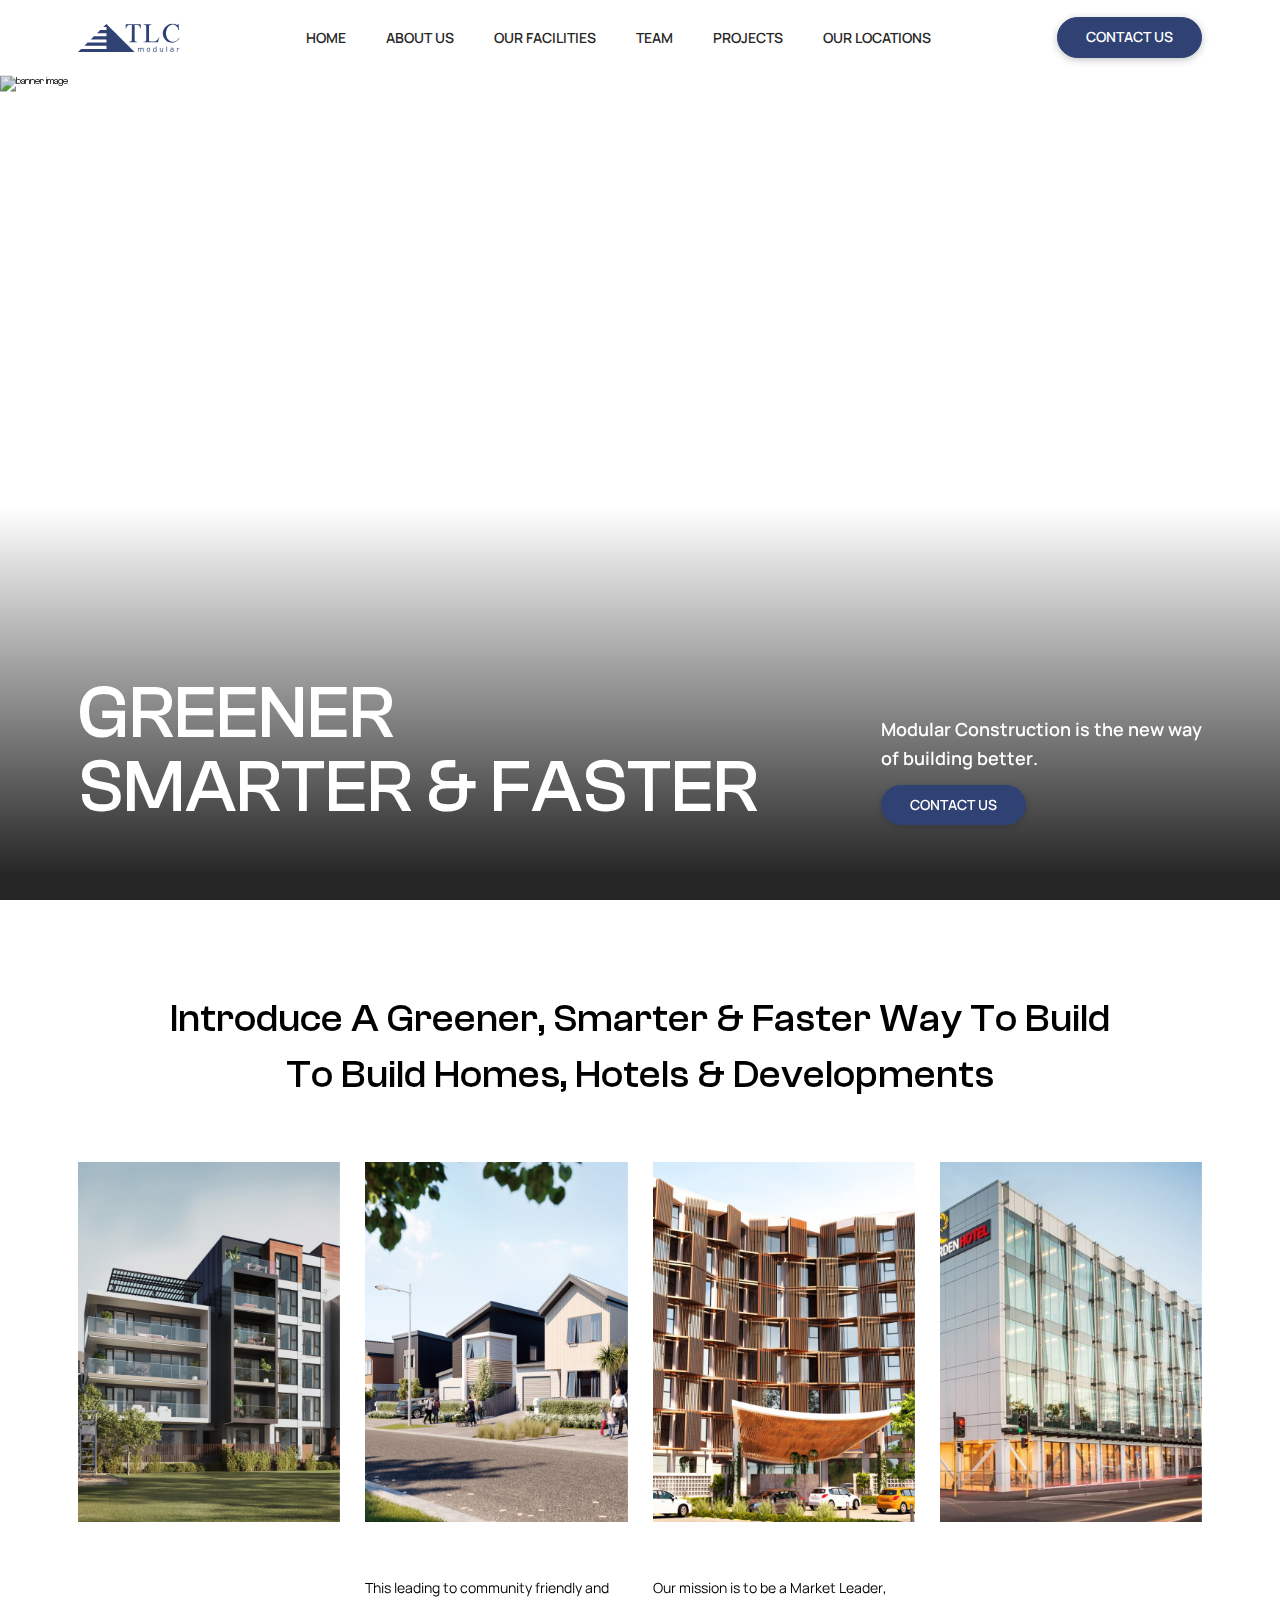
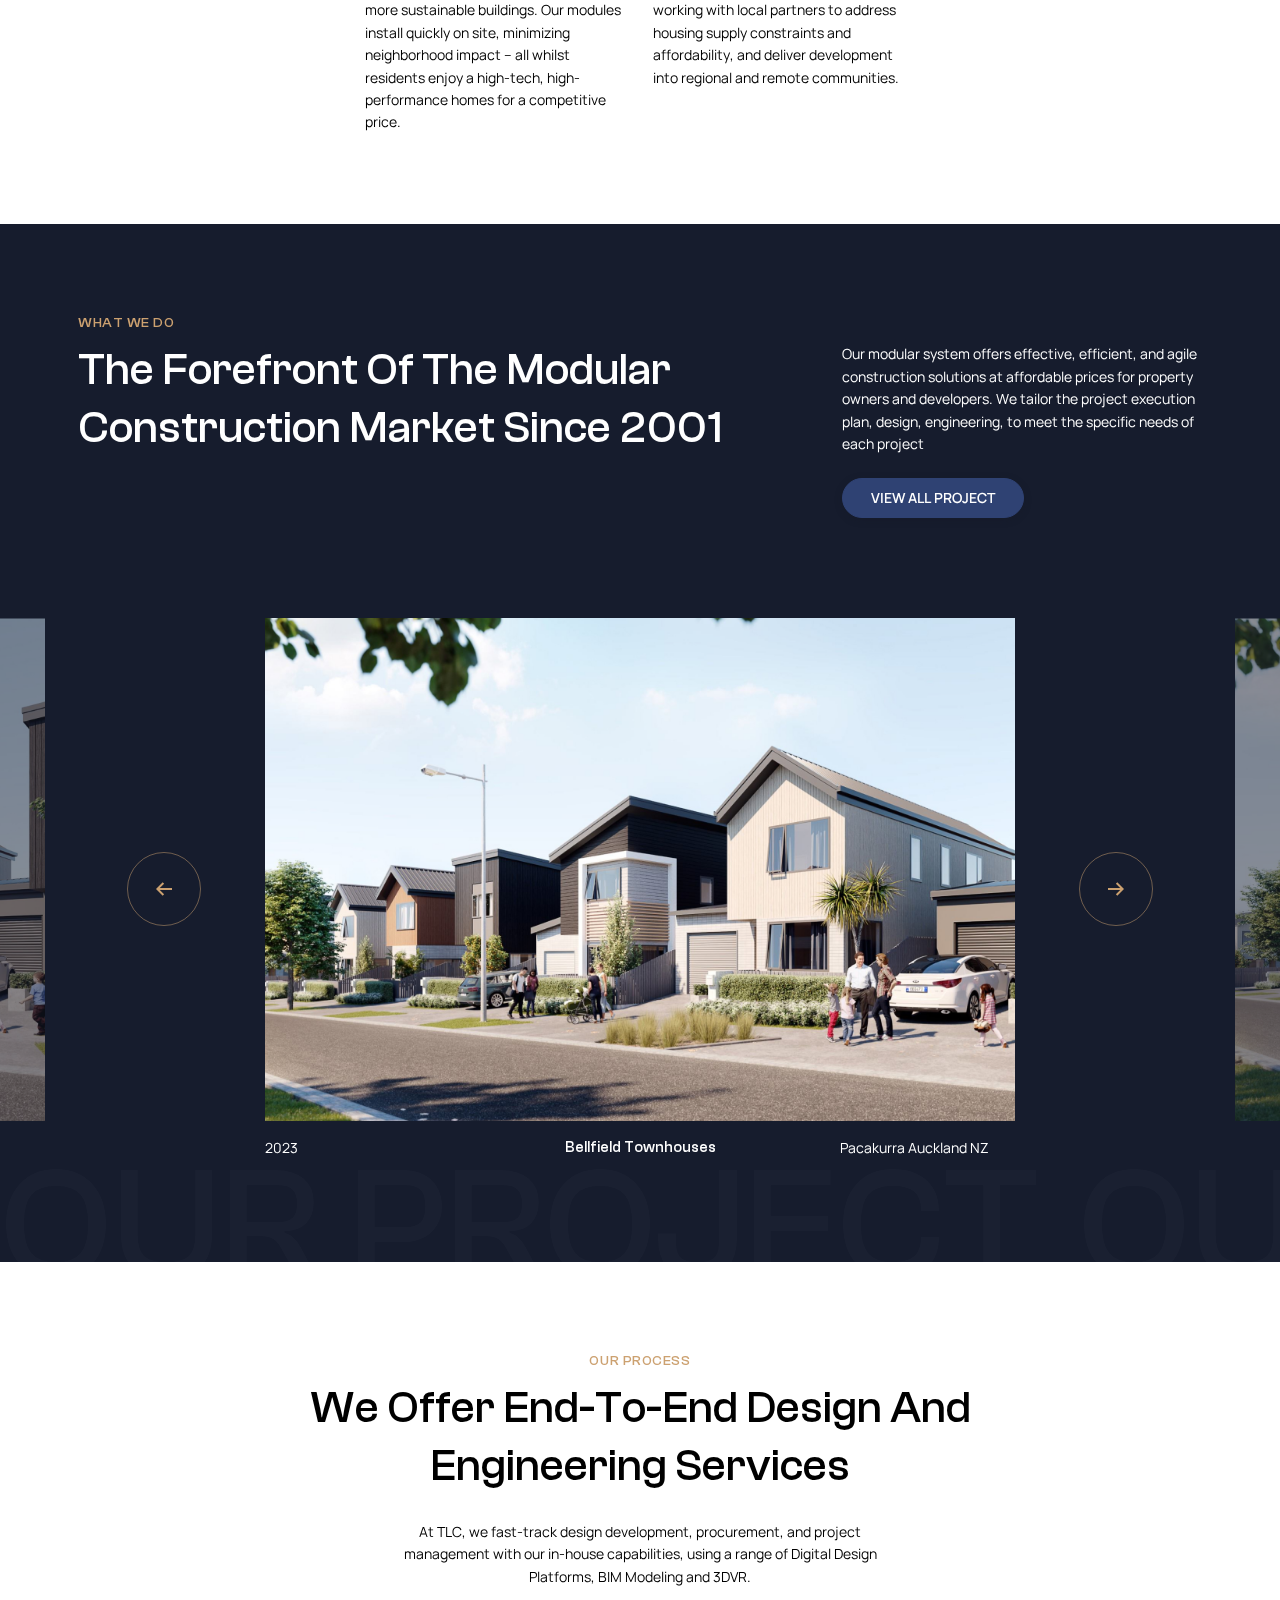
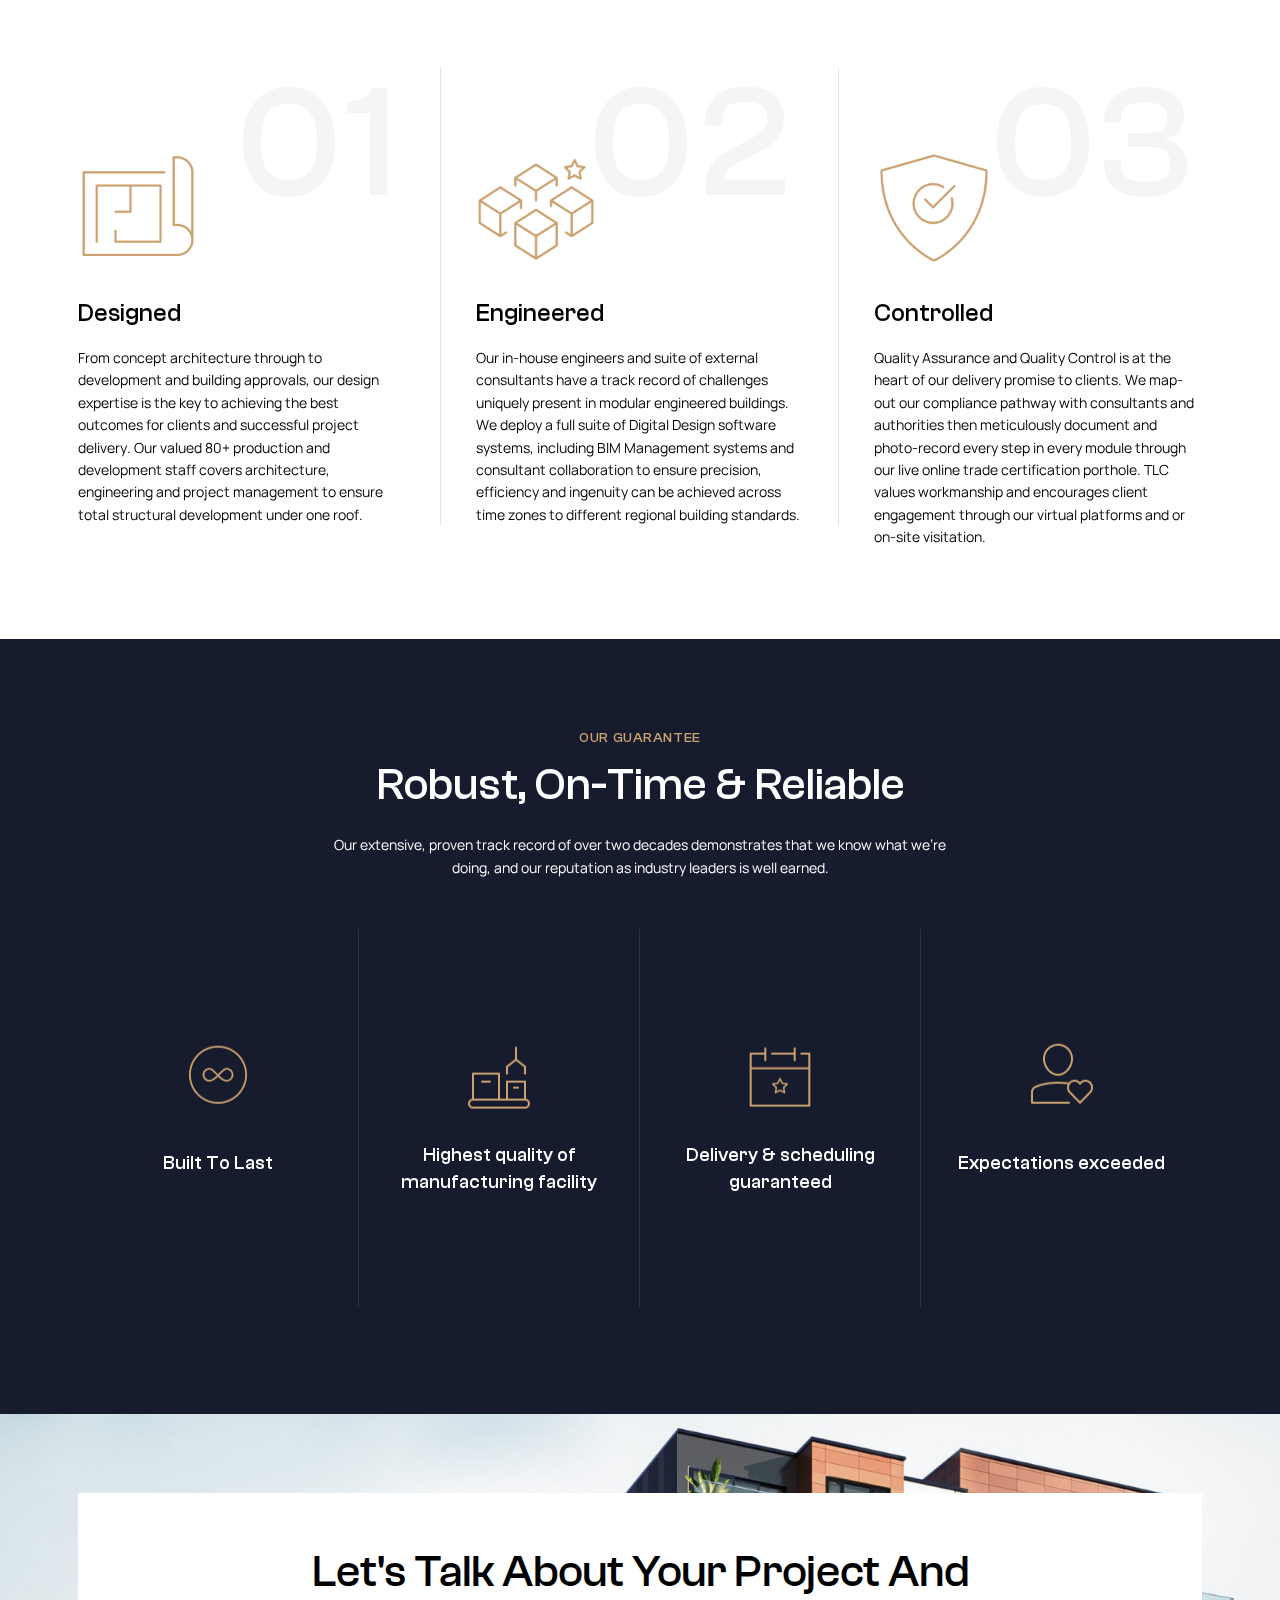
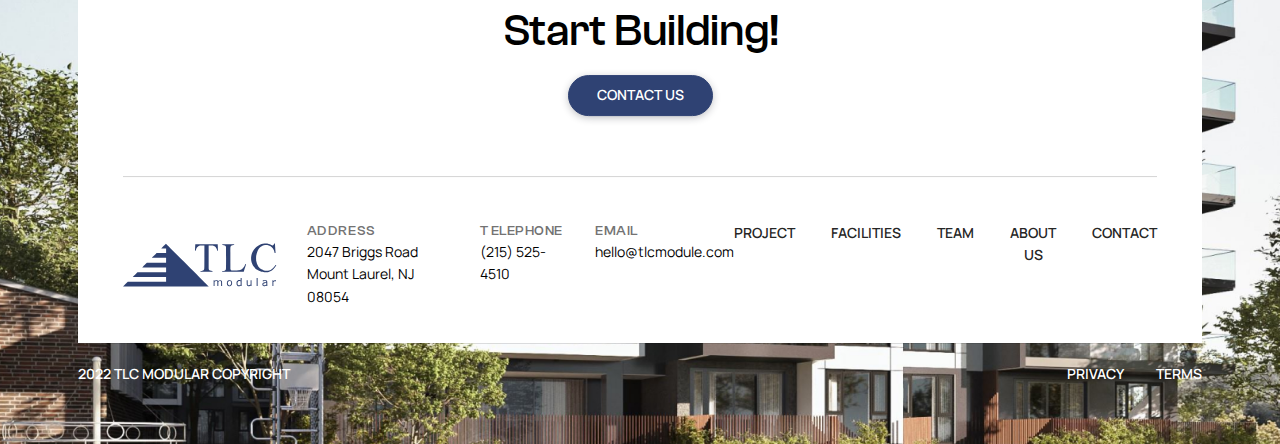
==== commit c2c75ba0: "done homepage & responsive" ====
--- a/index.html
+++ b/index.html
@@ -38,7 +38,11 @@
                     <li class="menu-item"><a href="">projects</a></li>
                     <li class="menu-item"><a href="">our locations</a></li>
                 </ul>
-                <a class="btnMain">contact us</a>
+                <a href="">
+                    <span class="btnMain">
+                        <span data-text="contact us">contact us</span>
+                    </span>
+                </a>
             </div>
         </div>
         <div class="headerMb">
@@ -56,9 +60,32 @@
         </div>
     </header>
     <!-- nav mobile -->
-    <!-- <nav class="nav">
-
-    </nav> -->
+    <nav class="nav">
+        <div class="container">
+            <div class="nav__inside">
+                <ul class="nav__menu">
+                    <li class="nav__menu-item active"><a href="">home</a></li>
+                    <li class="nav__menu-item"><a href="">about us</a></li>
+                    <li class="nav__menu-item"><a href="">facilities</a></li>
+                    <li class="nav__menu-item"><a href="">team</a></li>
+                    <li class="nav__menu-item"><a href="">projects</a></li>
+                    <li class="nav__menu-item"><a href="">our locations</a></li>
+                </ul>
+                <div class="nav__footer">
+                    <p class="text-default">2047 Briggs Road <br> Mount Laurel, NJ 08054</p>
+                    <p class="text-mRope">(215) 525-4510</p>
+                    <p class="text-mRope">hello@tlcmodule.com</p>
+                    <a href="">
+                        <span class="btnMain">
+                            <span data-text="contact us">contact us</span>
+                        </span>
+                    </a>
+                </div>
+            </div>
+
+        </div>
+
+    </nav>
     <main class="mainwrapper">
         <div class="home">
             <section class="banner">
@@ -70,7 +97,11 @@
                         <h1>Greener <br>smarter & faster</h1>
                         <div class="banner__text-right">
                             <p class="text-mRope">Modular Construction is the new way <br>of building better.</p>
-                            <a href="" class="btnMain">contact us</a>
+                            <a href="">
+                                <span class="btnMain">
+                                    <span data-text="contact us">contact us</span>
+                                </span>
+                            </a>
                         </div>
                     </div>
 
@@ -162,7 +193,11 @@
                                 each
                                 project</p>
                         </div>
-                        <a href="#" class="btnMain">view all project</a>
+                        <a href="">
+                            <span class="btnMain">
+                                <span data-text="view all project">view all project</span>
+                            </span>
+                        </a>
                     </div>
                 </div>
                 <div class="weDo__library">
@@ -290,10 +325,33 @@
                     </div>
                     <div class="weDo__library-control">
                         <div class="control-left">
-                            <img src="./images/icon/arrow-slider.svg" alt="">
+                            <svg width="16" height="16" viewBox="0 0 16 16" fill="none" xmlns="http://www.w3.org/2000/svg">
+                                <g clip-path="url(#clip0_145_237)">
+                                    <path
+                                        d="M6.7 14.7L8.1 13.3L3.8 9.00001L16 9.00001L16 7.00001L3.8 7.00001L8.1 2.70001L6.7 1.30001L-5.85733e-07 8.00001L6.7 14.7Z"
+                                        fill="#CCA170" />
+                                </g>
+                                <defs>
+                                    <clipPath id="clip0_145_237">
+                                        <rect width="16" height="16" fill="white" transform="translate(16 16) rotate(180)" />
+                                    </clipPath>
+                                </defs>
+                            </svg>
+
                         </div>
                         <div class="control-right">
-                            <img src="./images/icon/arrow-slider.svg" alt="">
+                            <svg width="16" height="16" viewBox="0 0 16 16" fill="none" xmlns="http://www.w3.org/2000/svg">
+                                <g clip-path="url(#clip0_145_237)">
+                                    <path
+                                        d="M6.7 14.7L8.1 13.3L3.8 9.00001L16 9.00001L16 7.00001L3.8 7.00001L8.1 2.70001L6.7 1.30001L-5.85733e-07 8.00001L6.7 14.7Z"
+                                        fill="#CCA170" />
+                                </g>
+                                <defs>
+                                    <clipPath id="clip0_145_237">
+                                        <rect width="16" height="16" fill="white" transform="translate(16 16) rotate(180)" />
+                                    </clipPath>
+                                </defs>
+                            </svg>
                         </div>
                     </div>
                 </div>
@@ -424,7 +482,11 @@
         <div class="container">
             <div class="footer__content">
                 <h2>Let's Talk About Your Project And <br>Start Building!</h2>
-                <a href="" class="btnMain">contact us</a>
+                <a href="">
+                    <span class="btnMain">
+                        <span data-text="contact us">contact us</span>
+                    </span>
+                </a>
                 <div class="footer__content-bottom">
                     <div class="leftWrap">
                         <div class="logo">
--- a/dest/style.min.css
+++ b/dest/style.min.css
@@ -1,4 +1,4 @@
-html,body,div,span,applet,object,iframe,h1,h2,h3,h4,h5,h6,p,blockquote,pre,a,abbr,acronym,address,big,cite,code,del,dfn,em,img,ins,kbd,q,s,samp,small,strike,strong,sub,sup,tt,var,b,u,i,center,dl,dt,dd,ol,ul,li,fieldset,form,label,legend,table,caption,tbody,tfoot,thead,tr,th,td,article,aside,canvas,details,embed,figure,figcaption,footer,header,hgroup,menu,nav,output,ruby,section,summary,time,mark,audio,video{margin:0;padding:0;border:0;font-size:100%;font:inherit;vertical-align:baseline}article,aside,details,figcaption,figure,footer,header,hgroup,menu,nav,section{display:block}body{line-height:1}ol,ul{list-style:none}blockquote,q{quotes:none}blockquote:before,blockquote:after,q:before,q:after{content:"";content:none}table{border-collapse:collapse;border-spacing:0}*::before,*::after{box-sizing:inherit}a{color:#262626}:root{--h1FS: 10rem;--h1LH: 1;--h2FS: 6rem;--h2LH: 1.3;--h3FS: 4.8rem;--h3LH: 1.4;--h4FS: 3.2rem;--h4LH: 1.4;--h5FS: 2.4rem;--h5LH: 1.4;--h6FS: 1.6rem;--h6LH: 1.5;--body24FS: 2.4rem;--body16FS: 1.6rem;--body14-fs: 1.4rem;--body14-lh: 2.1rem;--body13-fs: 1.3rem;--body13-lh: 1.8rem;--body12-fs: 1.2rem;--body12-lh: 1.6rem;--heightHeader: 9rem;--paddingSection: 12rem;--height-button: 56px;--ptop: 150px;--pd-section: 110px;--gap: 12rem}@media (max-width: 1600px){:root{--gap: 10rem;--h1FS: 8rem;--h2FS: 5.5rem;--h3FS: 4.3rem;--h4FS: 3rem;--h5FS: 2.1rem;--body24FS: 2.1rem;--body16FS: 1.5rem}}@media (max-width: 1440px){:root{--gap: 7.8rem;--heightHeader: 7.5rem;--paddingSection: 9rem;--h1FS: 7.4rem;--h2FS: 4.5rem;--h3FS: 4rem;--h4FS: 2.5rem;--h5FS: 1.9rem;--h6FS: 1.5rem;--body24FS: 1.8rem;--body16FS: 1.4rem}}@media (max-width: 1280px){:root{--gap: 5rem;--paddingSection: 7.8rem;--h1FS: 6.8rem;--h2FS: 4rem;--h3FS: 3.3rem;--h4FS: 2.4rem;--h5FS: 1.8rem;--h6FS: 1.4rem;--body24FS: 1.5rem;--body16FS: 1.3rem}}@media (max-width: 1024px){:root{--heightHeader: 6rem;--gap: 3.5rem;--paddingSection: 7rem;--h1FS: 5.2rem;--h2FS: 3.2rem;--h3FS: 2.6rem;--h4FS: 2.2rem;--h5FS: 1.4rem;--h6FS: 1.2rem;--body24FS: 1.3rem;--body16FS: 1.2rem}}@media screen and (max-width: 992px){:root{--paddingSection: 8rem;--h3FS: 3.3rem;--h2FS: 4rem;--h4FS: 2.4rem;--h5FS: 1.9rem;--h6FS: 2rem;--h6LH: 1.4;--body24FS: 2.4rem;--body16FS: 1.6rem}}@media (max-width: 768px){:root{--gap: 1.5rem;--h1FS: 4.8rem;--h2FS: 3.2rem;--h3FS: 2.8rem;--h5FS: 2.4rem;--body24FS: 1.8rem}}@-ms-viewport{width:device-width}*{-webkit-font-smoothing:antialiased;-moz-osx-font-smoothing:grayscale;font-smoothing:antialiased;-webkit-text-rendering:optimizeSpeed;text-rendering:optimizeSpeed;box-sizing:border-box;font-kerning:none}html{font-size:62.5%}body{width:100%;max-width:100%;margin:auto;font-family:"CG-400";background:#fff;color:black}body::-webkit-scrollbar{width:7px}body::-webkit-scrollbar-track{background:#ddd}body::-webkit-scrollbar-thumb{background:#3f3f3f;border-radius:20px}body .wrapper{position:relative;z-index:10}body .wrapper .--pdtop{padding-top:var(--ptop)}body .mainwrapper{width:100%;margin:auto;opacity:1;pointer-events:auto;overflow-x:hidden;position:relative;z-index:12;-webkit-overflow-scrolling:touch}body section{position:relative;will-change:transform}body .--pt{padding-top:var(--pd-section)}body .--pb{padding-bottom:var(--pd-section)}body .--ptb{padding:var(--pd-section) 0}body .overlay{width:100%;height:100%;position:fixed;top:0;left:0;background:rgba(0,0,0,0.7);z-index:99;opacity:0;pointer-events:none;transition:.4s;-webkit-transition:.4s;-moz-transition:.4s;-ms-transition:.4s;-o-transition:.4s}body .container{width:100%;margin:0 auto;padding:0 var(--gap);position:relative;z-index:9;display:grid;grid-template-columns:repeat(8, 1fr);column-gap:3rem}body .container.--small{max-width:1100px}body .container-fluid{width:100%;max-width:168rem;padding-right:12rem;padding-left:12rem;margin-right:auto;margin-left:auto;position:relative}@media (max-width: 1439px){body .container-fluid{max-width:123rem;padding-right:1.5rem;padding-left:1.5rem}}@media screen and (max-width: 767px){body .container-fluid{padding-right:1.5rem;padding-left:1.5rem}}body .row{display:-webkit-box;display:-ms-flexbox;display:flex;-ms-flex-wrap:wrap;flex-wrap:wrap;margin-right:calc(var(--gap) * -1);margin-left:calc(var(--gap) * -1)}body .no-gutters{margin-right:0;margin-left:0}body .no-gap>.col,body .no-gap>[class*="col-"]{padding-right:0;padding-left:0}body .--grid-12{display:grid;grid-template-columns:repeat(12, 1fr);column-gap:30px}@media screen and (max-width: 991px){body .--grid-12{grid-template-columns:1fr}}@media (min-width: 400px){body .container{max-width:540px}}@media (min-width: 768px){body .container{max-width:720px}}@media (min-width: 992px){body .container{max-width:100%}}@media (min-width: 1440px){body .container{max-width:100%}}@media (min-width: 1600px){body .container{max-width:192rem}}.loading{width:100%;height:100%;top:0;left:0;position:absolute;background:#fff;z-index:900;opacity:1;pointer-events:auto;transition:.1s;-webkit-transition:.1s;-moz-transition:.1s;-ms-transition:.1s;-o-transition:.1s}.loading.--show{opacity:1 !important;pointer-events:none;transition:0s;-webkit-transition:0s;-moz-transition:0s;-ms-transition:0s;-o-transition:0s}.loading.--hide{opacity:0;pointer-events:none;transition:.1s;-webkit-transition:.1s;-moz-transition:.1s;-ms-transition:.1s;-o-transition:.1s}img{max-width:100%;height:auto;-webkit-user-select:none;-khtml-user-select:none;-moz-user-select:none;-o-user-select:none;user-select:none;display:block;outline:0}img.--center{margin:0 auto;display:block}a{text-decoration:none;outline:0}a.link{color:#2F4273;transition:.4s;-webkit-transition:.4s;-moz-transition:.4s;-ms-transition:.4s;-o-transition:.4s}strong{font-family:gb}sup{vertical-align:super;font-size:var(--body14-fs);line-height:var(--body14-lh)}sub{vertical-align:sub;font-size:var(--body14-fs);line-height:var(--body14-lh)}.--white-cl{color:#fff}.--main-cl{color:#2F4273}.heading{display:block;text-transform:uppercase;text-align:center}.heading.--h0{font-size:var(--h0-fs);line-height:var(--h0-lh)}.heading.--h1{font-size:var(--h1-fs);line-height:var(--h1-lh)}.heading.--h2{font-size:var(--h2-fs);line-height:var(--h2-lh)}.heading.--h3{font-size:var(--h3-fs);line-height:var(--h3-lh)}.heading.--h4{font-size:var(--h4-fs);line-height:var(--h4-lh)}.heading.--h5{font-size:var(--h5-fs);line-height:var(--h5-lh)}.btnMain{width:max-content;font-size:var(--body16FS);line-height:1.6;text-transform:uppercase;position:relative;display:flex;align-items:center;justify-content:center;padding:1.25rem 3.2rem;cursor:pointer;background-color:#2F4273;color:white;font-family:'MRope-600';border-radius:100vmax}@media screen and (max-width: 1400px){.btnMain{padding:0.8rem 2.8rem}}@media screen and (max-width: 1280px){.btnMain{padding:0.6rem 2rem;font-size:1rem}}@media screen and (max-width: 1024px){.btnMain{padding:0.5rem 2rem}}@media screen and (max-width: 992px){.btnMain{font-size:1.5rem;padding:1.2rem 3rem}}@media screen and (max-width: 500px){.btnMain{font-size:1.6rem;padding:1.5rem 4rem}}h1,h2,h3,h4,h5,h6{font-family:'CG-500'}h1{font-size:var(--h1FS);line-height:var(--h1LH);text-transform:uppercase}h2{font-size:var(--h2FS);line-height:var(--h2LH)}h3{font-size:var(--h3FS);line-height:var(--h3LH)}h4{font-size:var(--h4FS);line-height:var(--h4LH)}h5{font-size:var(--h5FS);line-height:var(--h5LH)}h6{font-size:var(--h6FS);line-height:var(--h6LH)}.text-mRope{font-family:'MRope-600';font-size:var(--body24FS);line-height:1.6}.text-default{font-family:'MRope-400';font-size:var(--body16FS);line-height:1.6}.headline{font-family:'CG-500';font-size:var(--body16FS);line-height:1.35;letter-spacing:0.04em;color:#CCA170;text-transform:uppercase;text-align:center;margin-bottom:0.8rem}.txWhite{color:white}@keyframes runnerText{to{text-shadow:-9.8ch 0 0.01rem white, 0 0 0.01rem white, 9.8ch 0 0.01rem white, 19.6ch 0 0.01rem white}}.contentdetail h1,.contentdetail h2,.contentdetail h3,.contentdetail h4,.contentdetail h5,.contentdetail h6{font-family:gb;display:block}.contentdetail h1{font-size:var(--h1-fs);line-height:var(--h1-lh);margin:0 0 0.67rem 0}.contentdetail h2{font-size:var(--h2-fs);line-height:var(--h2-lh);margin:0 0 0.75rem 0}.contentdetail h3{font-size:var(--h3-fs);line-height:var(--h3-lh);margin:0 0 0.83rem 0}.contentdetail h4{font-size:var(--h4-fs);line-height:var(--h4-lh);margin:0 0 1.12rem 0}.contentdetail h5{font-size:var(--h5-fs);line-height:var(--h5-lh);margin:0 0 1.5rem 0}.contentdetail h6{font-size:0.67rem;margin:0 0 1.67rem 0}.contentdetail p{margin:0 0 1.12rem 0}.contentdetail strong{font-family:gb}.contentdetail a{color:#2F4273;transition:.4s;-webkit-transition:.4s;-moz-transition:.4s;-ms-transition:.4s;-o-transition:.4s}.contentdetail a:hover{opacity:0.6}.contentdetail ol,.contentdetail ul{list-style:initial;padding-left:18px}.contentdetail img{display:inline-block;height:auto;overflow:hidden;border-radius:10px;margin:45px auto}.contentdetail .img em{margin:-35px auto 50px auto;display:table;text-align:center;font-size:var(--body16-fs);line-height:var(--body16-lh);font-style:italic}.contentdetail .video{width:100%;height:0;padding-bottom:56.25%;position:relative;margin:25px auto}.contentdetail .video iframe,.contentdetail .video video{position:absolute;width:100%;height:100%;top:0;left:0}@media screen and (max-width: 991px){.contentdetail img{margin:25px auto}.contentdetail .img em{margin:-15px auto 25px auto;display:table;text-align:center;font-size:var(--body16-fs);line-height:var(--body16-lh);font-style:italic}}.flickity-enabled{position:relative}.flickity-enabled:focus{outline:none}.flickity-viewport{overflow:hidden;position:relative;height:100%;will-change:transform}.flickity-slider{position:absolute;width:100%;height:100%;will-change:transform}.flickity-enabled.is-draggable{-webkit-tap-highlight-color:transparent;-webkit-user-select:none;-moz-user-select:none;-ms-user-select:none;user-select:none}.flickity-enabled.is-draggable .flickity-viewport{cursor:move;cursor:-webkit-grab;cursor:grab}.flickity-enabled.is-draggable .flickity-viewport.is-pointer-down{cursor:-webkit-grabbing;cursor:grabbing}.flickity-page-dots{display:flex;justify-content:center;margin-top:20px}.flickity-page-dots .dot{width:9px;height:9px;border-radius:50%;margin:0 5px;cursor:pointer}.flickity-enabled.is-fade .flickity-slider>*{pointer-events:none;z-index:0}.flickity-enabled.is-fade .flickity-slider>.is-selected{pointer-events:auto;z-index:1}.owl-carousel{display:none;width:100%;-webkit-tap-highlight-color:transparent;position:relative;z-index:1}.owl-carousel .owl-stage{position:relative;-ms-touch-action:pan-Y;touch-action:manipulation;-moz-backface-visibility:hidden}.owl-carousel .owl-stage:after{content:".";display:block;clear:both;visibility:hidden;line-height:0;height:0}.owl-carousel .owl-stage-outer{position:relative;overflow:hidden;-webkit-transform:translate3d(0px, 0px, 0px)}.owl-carousel .owl-wrapper,.owl-carousel .owl-item{-webkit-backface-visibility:hidden;-moz-backface-visibility:hidden;-ms-backface-visibility:hidden;-webkit-transform:translate3d(0, 0, 0);-moz-transform:translate3d(0, 0, 0);-ms-transform:translate3d(0, 0, 0)}.owl-carousel .owl-item{position:relative;min-height:1px;float:left;-webkit-backface-visibility:hidden;-webkit-tap-highlight-color:transparent;-webkit-touch-callout:none}.owl-carousel .owl-item img{display:block;width:100%}.owl-carousel .owl-nav.disabled,.owl-carousel .owl-dots.disabled{display:none}.owl-carousel .owl-nav .owl-prev,.owl-carousel .owl-nav .owl-next,.owl-carousel .owl-dot{cursor:pointer;-webkit-user-select:none;-khtml-user-select:none;-moz-user-select:none;-ms-user-select:none;user-select:none}.owl-carousel .owl-nav button.owl-prev,.owl-carousel .owl-nav button.owl-next,.owl-carousel button.owl-dot{background:none;color:inherit;border:none;padding:0 !important;font:inherit}.owl-carousel.owl-loaded{display:block}.owl-carousel.owl-loading{opacity:0;display:block}.owl-carousel.owl-hidden{opacity:0}.owl-carousel.owl-refresh .owl-item{visibility:hidden}.owl-carousel.owl-drag .owl-item{-ms-touch-action:pan-y;touch-action:pan-y;-webkit-user-select:none;-moz-user-select:none;-ms-user-select:none;user-select:none}.owl-carousel.owl-grab{cursor:move;cursor:grab}.owl-carousel.owl-rtl{direction:rtl}.owl-carousel.owl-rtl .owl-item{float:right}.no-js .owl-carousel{display:block}.owl-carousel .animated{animation-duration:1000ms;animation-fill-mode:both}.owl-carousel .owl-animated-in{z-index:0}.owl-carousel .owl-animated-out{z-index:1}.owl-carousel .fadeOut{animation-name:fadeOut}@keyframes fadeOut{0%{opacity:1}100%{opacity:0}}.owl-height{transition:height 500ms ease-in-out}.owl-carousel .owl-item .owl-lazy{opacity:0;transition:opacity 400ms ease}.owl-carousel .owl-item .owl-lazy[src^=""],.owl-carousel .owl-item .owl-lazy:not([src]){max-height:0}.owl-carousel .owl-item img.owl-lazy{transform-style:preserve-3d}.owl-carousel .owl-video-wrapper{position:relative;height:100%;background:#000}.owl-carousel .owl-video-play-icon:hover{-ms-transform:scale(1.3, 1.3);transform:scale(1.3, 1.3)}.owl-carousel .owl-video-playing .owl-video-tn,.owl-carousel .owl-video-playing .owl-video-play-icon{display:none}.owl-carousel .owl-video-tn{opacity:0;height:100%;background-position:center center;background-repeat:no-repeat;background-size:contain;transition:opacity 400ms ease}.owl-carousel .owl-video-frame{position:relative;z-index:1;height:100%;width:100%}/*!
+html,body,div,span,applet,object,iframe,h1,h2,h3,h4,h5,h6,p,blockquote,pre,a,abbr,acronym,address,big,cite,code,del,dfn,em,img,ins,kbd,q,s,samp,small,strike,strong,sub,sup,tt,var,b,u,i,center,dl,dt,dd,ol,ul,li,fieldset,form,label,legend,table,caption,tbody,tfoot,thead,tr,th,td,article,aside,canvas,details,embed,figure,figcaption,footer,header,hgroup,menu,nav,output,ruby,section,summary,time,mark,audio,video{margin:0;padding:0;border:0;font-size:100%;font:inherit;vertical-align:baseline}article,aside,details,figcaption,figure,footer,header,hgroup,menu,nav,section{display:block}body{line-height:1}ol,ul{list-style:none}blockquote,q{quotes:none}blockquote:before,blockquote:after,q:before,q:after{content:"";content:none}table{border-collapse:collapse;border-spacing:0}*::before,*::after{box-sizing:inherit}a{color:#262626}:root{--h1FS: 10rem;--h1LH: 1;--h2FS: 6rem;--h2LH: 1.3;--h3FS: 4.8rem;--h3LH: 1.4;--h4FS: 3.2rem;--h4LH: 1.4;--h5FS: 2.4rem;--h5LH: 1.4;--h6FS: 1.6rem;--h6LH: 1.5;--body24FS: 2.4rem;--body16FS: 1.6rem;--body14-fs: 1.4rem;--body14-lh: 2.1rem;--body13-fs: 1.3rem;--body13-lh: 1.8rem;--body12-fs: 1.2rem;--body12-lh: 1.6rem;--heightHeader: 9rem;--paddingSection: 12rem;--height-button: 56px;--pd-section: 110px;--gap: 11rem}@media (max-width: 1599px){:root{--gap: 10rem;--h1FS: 8rem;--h2FS: 5.5rem;--h3FS: 4.3rem;--h4FS: 3rem;--h5FS: 2.1rem;--body24FS: 2.1rem;--body16FS: 1.5rem}}@media (max-width: 1439px){:root{--gap: 7.8rem;--heightHeader: 7.5rem;--paddingSection: 9rem;--h1FS: 7.4rem;--h2FS: 4.5rem;--h3FS: 4rem;--h4FS: 2.5rem;--h5FS: 1.9rem;--h6FS: 1.5rem;--body24FS: 1.8rem;--body16FS: 1.4rem}}@media (max-width: 1279px){:root{--gap: 5rem;--paddingSection: 7.8rem;--h1FS: 6.8rem;--h2FS: 4rem;--h3FS: 3.3rem;--h4FS: 2.4rem;--h5FS: 1.8rem;--h6FS: 1.4rem;--body24FS: 1.5rem;--body16FS: 1.3rem}}@media (max-width: 1023px){:root{--heightHeader: 6rem;--gap: 3.5rem;--paddingSection: 7rem;--h1FS: 5.2rem;--h2FS: 3.2rem;--h3FS: 2.6rem;--h4FS: 2.2rem;--h5FS: 1.4rem;--h6FS: 1.2rem;--body24FS: 1.3rem;--body16FS: 1.2rem}}@media screen and (max-width: 991px){:root{--paddingSection: 8rem;--h3FS: 3.3rem;--h2FS: 4rem;--h4FS: 2.4rem;--h5FS: 1.9rem;--h6FS: 2rem;--h6LH: 1.4;--body24FS: 2.4rem;--body16FS: 1.6rem}}@media (max-width: 767px){:root{--gap: 1.5rem;--h1FS: 4.8rem;--h2FS: 3.2rem;--h3FS: 2.8rem;--h5FS: 2.4rem;--body24FS: 1.8rem}}@media (max-width: 500px){:root{--h6FS: 1.8rem;--body16FS: 1.55rem}}@-ms-viewport{width:device-width}*{-webkit-font-smoothing:antialiased;-moz-osx-font-smoothing:grayscale;font-smoothing:antialiased;-webkit-text-rendering:optimizeSpeed;text-rendering:optimizeSpeed;box-sizing:border-box;font-kerning:none}html{font-size:62.5%}body{width:100%;max-width:100%;margin:auto;font-family:"CG-400";background:#fff;color:black}body::-webkit-scrollbar{width:7px}body::-webkit-scrollbar-track{background:#ddd}body::-webkit-scrollbar-thumb{background:#3f3f3f;border-radius:20px}body .wrapper{position:relative;z-index:10}body .wrapper .--pdtop{padding-top:var(--ptop)}body .mainwrapper{width:100%;margin:auto;opacity:1;pointer-events:auto;overflow-x:hidden;position:relative;z-index:12;-webkit-overflow-scrolling:touch}body section{position:relative;will-change:transform}body .--pt{padding-top:var(--pd-section)}body .--pb{padding-bottom:var(--pd-section)}body .--ptb{padding:var(--pd-section) 0}body .overlay{width:100%;height:100%;position:fixed;top:0;left:0;background:rgba(0,0,0,0.7);z-index:99;opacity:0;pointer-events:none;transition:.4s;-webkit-transition:.4s;-moz-transition:.4s;-ms-transition:.4s;-o-transition:.4s}body .container{width:100%;margin:0 auto;padding:0 var(--gap);position:relative;z-index:9;display:grid;grid-template-columns:repeat(8, 1fr);column-gap:3rem}body .container.--small{max-width:1100px}body .container-fluid{width:100%;max-width:168rem;padding-right:12rem;padding-left:12rem;margin-right:auto;margin-left:auto;position:relative}@media (max-width: 1439px){body .container-fluid{max-width:123rem;padding-right:1.5rem;padding-left:1.5rem}}@media screen and (max-width: 767px){body .container-fluid{padding-right:1.5rem;padding-left:1.5rem}}body .row{display:-webkit-box;display:-ms-flexbox;display:flex;-ms-flex-wrap:wrap;flex-wrap:wrap;margin-right:calc(var(--gap) * -1);margin-left:calc(var(--gap) * -1)}body .no-gutters{margin-right:0;margin-left:0}body .no-gap>.col,body .no-gap>[class*="col-"]{padding-right:0;padding-left:0}body .--grid-12{display:grid;grid-template-columns:repeat(12, 1fr);column-gap:30px}@media screen and (max-width: 991px){body .--grid-12{grid-template-columns:1fr}}@media (min-width: 400px){body .container{max-width:540px}}@media (min-width: 768px){body .container{max-width:720px}}@media (min-width: 992px){body .container{max-width:100%}}@media (min-width: 1440px){body .container{max-width:100%}}@media (min-width: 1600px){body .container{max-width:192rem}}.loading{width:100%;height:100%;top:0;left:0;position:absolute;background:#fff;z-index:900;opacity:1;pointer-events:auto;transition:.1s;-webkit-transition:.1s;-moz-transition:.1s;-ms-transition:.1s;-o-transition:.1s}.loading.--show{opacity:1 !important;pointer-events:none;transition:0s;-webkit-transition:0s;-moz-transition:0s;-ms-transition:0s;-o-transition:0s}.loading.--hide{opacity:0;pointer-events:none;transition:.1s;-webkit-transition:.1s;-moz-transition:.1s;-ms-transition:.1s;-o-transition:.1s}img{max-width:100%;height:auto;-webkit-user-select:none;-khtml-user-select:none;-moz-user-select:none;-o-user-select:none;user-select:none;display:block;outline:0}img.--center{margin:0 auto;display:block}a{text-decoration:none;outline:0}a.link{color:#2F4273;transition:.4s;-webkit-transition:.4s;-moz-transition:.4s;-ms-transition:.4s;-o-transition:.4s}strong{font-family:gb}sup{vertical-align:super;font-size:var(--body14-fs);line-height:var(--body14-lh)}sub{vertical-align:sub;font-size:var(--body14-fs);line-height:var(--body14-lh)}.--white-cl{color:#fff}.--main-cl{color:#2F4273}.heading{display:block;text-transform:uppercase;text-align:center}.heading.--h0{font-size:var(--h0-fs);line-height:var(--h0-lh)}.heading.--h1{font-size:var(--h1-fs);line-height:var(--h1-lh)}.heading.--h2{font-size:var(--h2-fs);line-height:var(--h2-lh)}.heading.--h3{font-size:var(--h3-fs);line-height:var(--h3-lh)}.heading.--h4{font-size:var(--h4-fs);line-height:var(--h4-lh)}.heading.--h5{font-size:var(--h5-fs);line-height:var(--h5-lh)}.btnMain{--paddingButton: 1.25rem 3.2rem;width:max-content;font-size:var(--body16FS);text-transform:uppercase;position:relative;display:flex;align-items:center;justify-content:center;cursor:pointer;background-color:#2F4273;color:white;border-radius:100vmax;padding:var(--paddingButton);overflow:hidden;transition:all 0.4s cubic-bezier(0.7, 0, 0.3, 1);border:1px solid #2F4273;box-shadow:0 2px 8px -1px rgba(21,25,36,0.32)}.btnMain span{position:relative;display:block;transition:transform 0.3s ease-out;line-height:1.6;font-family:'MRope-600';color:white}.btnMain span:before{content:attr(data-text);position:absolute;bottom:100%;font-style:italic;width:100%;text-align:center;left:0;color:transparent;font-family:'MRope-600';line-height:1.6;transition:all 0.4s cubic-bezier(0.7, 0, 0.3, 1)}.btnMain:hover{background-color:white;box-shadow:0 4px 20px -2px rgba(21,25,36,0.2)}.btnMain:hover span{color:transparent;transform:translate3d(0, 100%, 0);transition-delay:0.2s;transition:all 0.4s cubic-bezier(0.7, 0, 0.3, 1)}.btnMain:hover span:before{color:#2F4273}@media screen and (max-width: 1439px){.btnMain{--paddingButton: 0.8rem 2.8rem}}@media screen and (max-width: 1279px){.btnMain{--paddingButton: 0.6rem 2rem;font-size:1rem}}@media screen and (max-width: 1023px){.btnMain{--paddingButton: 0.5rem 2rem}}@media screen and (max-width: 991px){.btnMain{--paddingButton: 1.2rem 3rem;font-size:1.5rem}}@media screen and (max-width: 500px){.btnMain{--paddingButton: 1.5rem 4rem;font-size:1.6rem}}h1,h2,h3,h4,h5,h6{font-family:'CG-500'}h1{font-size:var(--h1FS);line-height:var(--h1LH);text-transform:uppercase}h2{font-size:var(--h2FS);line-height:var(--h2LH)}h3{font-size:var(--h3FS);line-height:var(--h3LH)}h4{font-size:var(--h4FS);line-height:var(--h4LH)}h5{font-size:var(--h5FS);line-height:var(--h5LH)}h6{font-size:var(--h6FS);line-height:var(--h6LH)}.text-mRope{font-family:'MRope-600';font-size:var(--body24FS);line-height:1.6}.text-default{font-family:'MRope-400';font-size:var(--body16FS);line-height:1.6}.headline{font-family:'CG-500';font-size:var(--body16FS);line-height:1.35;letter-spacing:0.04em;color:#CCA170;text-transform:uppercase;text-align:center;margin-bottom:0.8rem}.txWhite{color:white}@keyframes runnerText{to{text-shadow:-9.8ch 0 0.01rem white, 0 0 0.01rem white, 9.8ch 0 0.01rem white, 19.6ch 0 0.01rem white}}@keyframes fadeInOpacity{0%{opacity:0}100%{opacity:1}}.contentdetail h1,.contentdetail h2,.contentdetail h3,.contentdetail h4,.contentdetail h5,.contentdetail h6{font-family:gb;display:block}.contentdetail h1{font-size:var(--h1-fs);line-height:var(--h1-lh);margin:0 0 0.67rem 0}.contentdetail h2{font-size:var(--h2-fs);line-height:var(--h2-lh);margin:0 0 0.75rem 0}.contentdetail h3{font-size:var(--h3-fs);line-height:var(--h3-lh);margin:0 0 0.83rem 0}.contentdetail h4{font-size:var(--h4-fs);line-height:var(--h4-lh);margin:0 0 1.12rem 0}.contentdetail h5{font-size:var(--h5-fs);line-height:var(--h5-lh);margin:0 0 1.5rem 0}.contentdetail h6{font-size:0.67rem;margin:0 0 1.67rem 0}.contentdetail p{margin:0 0 1.12rem 0}.contentdetail strong{font-family:gb}.contentdetail a{color:#2F4273;transition:.4s;-webkit-transition:.4s;-moz-transition:.4s;-ms-transition:.4s;-o-transition:.4s}.contentdetail a:hover{opacity:0.6}.contentdetail ol,.contentdetail ul{list-style:initial;padding-left:18px}.contentdetail img{display:inline-block;height:auto;overflow:hidden;border-radius:10px;margin:45px auto}.contentdetail .img em{margin:-35px auto 50px auto;display:table;text-align:center;font-size:var(--body16-fs);line-height:var(--body16-lh);font-style:italic}.contentdetail .video{width:100%;height:0;padding-bottom:56.25%;position:relative;margin:25px auto}.contentdetail .video iframe,.contentdetail .video video{position:absolute;width:100%;height:100%;top:0;left:0}@media screen and (max-width: 991px){.contentdetail img{margin:25px auto}.contentdetail .img em{margin:-15px auto 25px auto;display:table;text-align:center;font-size:var(--body16-fs);line-height:var(--body16-lh);font-style:italic}}body.openNav{overflow:hidden}body.openNav .header .headerMb .hamburger{color:transparent}body.openNav .header .headerMb .hamburger span{transform:translate(0.8rem);-webkit-transform:translate(0.8rem);-moz-transform:translate(0.8rem);-ms-transform:translate(0.8rem);-o-transform:translate(0.8rem)}body.openNav .header .headerMb .hamburger span:before{transform:translate(50%, 0.5rem) rotate(45deg);-webkit-transform:translate(50%, 0.5rem) rotate(45deg);-moz-transform:translate(50%, 0.5rem) rotate(45deg);-ms-transform:translate(50%, 0.5rem) rotate(45deg);-o-transform:translate(50%, 0.5rem) rotate(45deg)}body.openNav .header .headerMb .hamburger span:after{transform:translate(50%, -0.7rem) rotate(-45deg);-webkit-transform:translate(50%, -0.7rem) rotate(-45deg);-moz-transform:translate(50%, -0.7rem) rotate(-45deg);-ms-transform:translate(50%, -0.7rem) rotate(-45deg);-o-transform:translate(50%, -0.7rem) rotate(-45deg)}body.openNav .header .headerMb .hamburger:after{color:#171717}body.openNav .nav{background-color:white;transition-delay:0;pointer-events:auto;height:calc(100vh - var(--heightHeader));opacity:1}body.openNav .nav .container:before{transition-delay:0;transform:translate3d(0, 0, 0);-webkit-transform:translate3d(0, 0, 0);-moz-transform:translate3d(0, 0, 0);-ms-transform:translate3d(0, 0, 0);-o-transform:translate3d(0, 0, 0)}body.openNav .nav__menu{pointer-events:auto}body.openNav .nav__menu-item{opacity:1;transition-delay:0;transform:translate3d(0, 0, 0);-webkit-transform:translate3d(0, 0, 0);-moz-transform:translate3d(0, 0, 0);-ms-transform:translate3d(0, 0, 0);-o-transform:translate3d(0, 0, 0)}body.openNav .nav__menu:before{left:0;width:100%;transition-delay:1.1s;background-color:#E5E5E5;opacity:1}body.openNav .nav__footer{pointer-events:auto}body.openNav .nav__footer p{opacity:1;transform:translate3d(0, 0, 0);-webkit-transform:translate3d(0, 0, 0);-moz-transform:translate3d(0, 0, 0);-ms-transform:translate3d(0, 0, 0);-o-transform:translate3d(0, 0, 0)}body.openNav .nav__footer p:nth-child(1){transition-delay:.825s}body.openNav .nav__footer p:nth-child(2){transition-delay:.875s}body.openNav .nav__footer p:nth-child(3){transition-delay:.925s}body.openNav .nav__footer a{opacity:1;transition-delay:.795s;transform:translate3d(0, 0, 0);-webkit-transform:translate3d(0, 0, 0);-moz-transform:translate3d(0, 0, 0);-ms-transform:translate3d(0, 0, 0);-o-transform:translate3d(0, 0, 0)}.flickity-enabled{position:relative}.flickity-enabled:focus{outline:none}.flickity-viewport{overflow:hidden;position:relative;height:100%;will-change:transform}.flickity-slider{position:absolute;width:100%;height:100%;will-change:transform}.flickity-enabled.is-draggable{-webkit-tap-highlight-color:transparent;-webkit-user-select:none;-moz-user-select:none;-ms-user-select:none;user-select:none}.flickity-enabled.is-draggable .flickity-viewport{cursor:move;cursor:-webkit-grab;cursor:grab}.flickity-enabled.is-draggable .flickity-viewport.is-pointer-down{cursor:-webkit-grabbing;cursor:grabbing}.flickity-page-dots{display:flex;justify-content:center;margin-top:20px}.flickity-page-dots .dot{width:9px;height:9px;border-radius:50%;margin:0 5px;cursor:pointer}.flickity-enabled.is-fade .flickity-slider>*{pointer-events:none;z-index:0}.flickity-enabled.is-fade .flickity-slider>.is-selected{pointer-events:auto;z-index:1}.owl-carousel{display:none;width:100%;-webkit-tap-highlight-color:transparent;position:relative;z-index:1}.owl-carousel .owl-stage{position:relative;-ms-touch-action:pan-Y;touch-action:manipulation;-moz-backface-visibility:hidden}.owl-carousel .owl-stage:after{content:".";display:block;clear:both;visibility:hidden;line-height:0;height:0}.owl-carousel .owl-stage-outer{position:relative;overflow:hidden;-webkit-transform:translate3d(0px, 0px, 0px)}.owl-carousel .owl-wrapper,.owl-carousel .owl-item{-webkit-backface-visibility:hidden;-moz-backface-visibility:hidden;-ms-backface-visibility:hidden;-webkit-transform:translate3d(0, 0, 0);-moz-transform:translate3d(0, 0, 0);-ms-transform:translate3d(0, 0, 0)}.owl-carousel .owl-item{position:relative;min-height:1px;float:left;-webkit-backface-visibility:hidden;-webkit-tap-highlight-color:transparent;-webkit-touch-callout:none}.owl-carousel .owl-item img{display:block;width:100%}.owl-carousel .owl-nav.disabled,.owl-carousel .owl-dots.disabled{display:none}.owl-carousel .owl-nav .owl-prev,.owl-carousel .owl-nav .owl-next,.owl-carousel .owl-dot{cursor:pointer;-webkit-user-select:none;-khtml-user-select:none;-moz-user-select:none;-ms-user-select:none;user-select:none}.owl-carousel .owl-nav button.owl-prev,.owl-carousel .owl-nav button.owl-next,.owl-carousel button.owl-dot{background:none;color:inherit;border:none;padding:0 !important;font:inherit}.owl-carousel.owl-loaded{display:block}.owl-carousel.owl-loading{opacity:0;display:block}.owl-carousel.owl-hidden{opacity:0}.owl-carousel.owl-refresh .owl-item{visibility:hidden}.owl-carousel.owl-drag .owl-item{-ms-touch-action:pan-y;touch-action:pan-y;-webkit-user-select:none;-moz-user-select:none;-ms-user-select:none;user-select:none}.owl-carousel.owl-grab{cursor:move;cursor:grab}.owl-carousel.owl-rtl{direction:rtl}.owl-carousel.owl-rtl .owl-item{float:right}.no-js .owl-carousel{display:block}.owl-carousel .animated{animation-duration:1000ms;animation-fill-mode:both}.owl-carousel .owl-animated-in{z-index:0}.owl-carousel .owl-animated-out{z-index:1}.owl-carousel .fadeOut{animation-name:fadeOut}@keyframes fadeOut{0%{opacity:1}100%{opacity:0}}.owl-height{transition:height 500ms ease-in-out}.owl-carousel .owl-item .owl-lazy{opacity:0;transition:opacity 400ms ease}.owl-carousel .owl-item .owl-lazy[src^=""],.owl-carousel .owl-item .owl-lazy:not([src]){max-height:0}.owl-carousel .owl-item img.owl-lazy{transform-style:preserve-3d}.owl-carousel .owl-video-wrapper{position:relative;height:100%;background:#000}.owl-carousel .owl-video-play-icon:hover{-ms-transform:scale(1.3, 1.3);transform:scale(1.3, 1.3)}.owl-carousel .owl-video-playing .owl-video-tn,.owl-carousel .owl-video-playing .owl-video-play-icon{display:none}.owl-carousel .owl-video-tn{opacity:0;height:100%;background-position:center center;background-repeat:no-repeat;background-size:contain;transition:opacity 400ms ease}.owl-carousel .owl-video-frame{position:relative;z-index:1;height:100%;width:100%}/*!
 Animate.css - http://daneden.me/animate
 Licensed under the MIT license
 
@@ -53,5 +53,5 @@
     60%,
     80%{-webkit-transform:scale(1.1) rotate(-3deg);-ms-transform:scale(1.1) rotate(-3deg);transform:scale(1.1) rotate(-3deg)}100%{-webkit-transform:scale(1) rotate(0);-ms-transform:scale(1) rotate(0);transform:scale(1) rotate(0)}}.tada{-webkit-animation-name:tada;animation-name:tada}@-webkit-keyframes wobble{0%{-webkit-transform:translateX(0%);transform:translateX(0%)}15%{-webkit-transform:translateX(-25%) rotate(-5deg);transform:translateX(-25%) rotate(-5deg)}30%{-webkit-transform:translateX(20%) rotate(3deg);transform:translateX(20%) rotate(3deg)}45%{-webkit-transform:translateX(-15%) rotate(-3deg);transform:translateX(-15%) rotate(-3deg)}60%{-webkit-transform:translateX(10%) rotate(2deg);transform:translateX(10%) rotate(2deg)}75%{-webkit-transform:translateX(-5%) rotate(-1deg);transform:translateX(-5%) rotate(-1deg)}100%{-webkit-transform:translateX(0%);transform:translateX(0%)}}@keyframes wobble{0%{-webkit-transform:translateX(0%);-ms-transform:translateX(0%);transform:translateX(0%)}15%{-webkit-transform:translateX(-25%) rotate(-5deg);-ms-transform:translateX(-25%) rotate(-5deg);transform:translateX(-25%) rotate(-5deg)}30%{-webkit-transform:translateX(20%) rotate(3deg);-ms-transform:translateX(20%) rotate(3deg);transform:translateX(20%) rotate(3deg)}45%{-webkit-transform:translateX(-15%) rotate(-3deg);-ms-transform:translateX(-15%) rotate(-3deg);transform:translateX(-15%) rotate(-3deg)}60%{-webkit-transform:translateX(10%) rotate(2deg);-ms-transform:translateX(10%) rotate(2deg);transform:translateX(10%) rotate(2deg)}75%{-webkit-transform:translateX(-5%) rotate(-1deg);-ms-transform:translateX(-5%) rotate(-1deg);transform:translateX(-5%) rotate(-1deg)}100%{-webkit-transform:translateX(0%);-ms-transform:translateX(0%);transform:translateX(0%)}}.wobble{-webkit-animation-name:wobble;animation-name:wobble}@-webkit-keyframes bounceIn{0%{opacity:0;-webkit-transform:scale(0.3);transform:scale(0.3)}50%{opacity:1;-webkit-transform:scale(1.05);transform:scale(1.05)}70%{-webkit-transform:scale(0.9);transform:scale(0.9)}100%{-webkit-transform:scale(1);transform:scale(1)}}@keyframes bounceIn{0%{opacity:0;-webkit-transform:scale(0.3);-ms-transform:scale(0.3);transform:scale(0.3)}50%{opacity:1;-webkit-transform:scale(1.05);-ms-transform:scale(1.05);transform:scale(1.05)}70%{-webkit-transform:scale(0.9);-ms-transform:scale(0.9);transform:scale(0.9)}100%{-webkit-transform:scale(1);-ms-transform:scale(1);transform:scale(1)}}.bounceIn{-webkit-animation-name:bounceIn;animation-name:bounceIn}@-webkit-keyframes bounceInDown{0%{opacity:0;-webkit-transform:translateY(-2000px);transform:translateY(-2000px)}60%{opacity:1;-webkit-transform:translateY(30px);transform:translateY(30px)}80%{-webkit-transform:translateY(-10px);transform:translateY(-10px)}100%{-webkit-transform:translateY(0);transform:translateY(0)}}@keyframes bounceInDown{0%{opacity:0;-webkit-transform:translateY(-2000px);-ms-transform:translateY(-2000px);transform:translateY(-2000px)}60%{opacity:1;-webkit-transform:translateY(30px);-ms-transform:translateY(30px);transform:translateY(30px)}80%{-webkit-transform:translateY(-10px);-ms-transform:translateY(-10px);transform:translateY(-10px)}100%{-webkit-transform:translateY(0);-ms-transform:translateY(0);transform:translateY(0)}}.bounceInDown{-webkit-animation-name:bounceInDown;animation-name:bounceInDown}@-webkit-keyframes bounceInLeft{0%{opacity:0;-webkit-transform:translateX(-2000px);transform:translateX(-2000px)}60%{opacity:1;-webkit-transform:translateX(30px);transform:translateX(30px)}80%{-webkit-transform:translateX(-10px);transform:translateX(-10px)}100%{-webkit-transform:translateX(0);transform:translateX(0)}}@keyframes bounceInLeft{0%{opacity:0;-webkit-transform:translateX(-2000px);-ms-transform:translateX(-2000px);transform:translateX(-2000px)}60%{opacity:1;-webkit-transform:translateX(30px);-ms-transform:translateX(30px);transform:translateX(30px)}80%{-webkit-transform:translateX(-10px);-ms-transform:translateX(-10px);transform:translateX(-10px)}100%{-webkit-transform:translateX(0);-ms-transform:translateX(0);transform:translateX(0)}}.bounceInLeft{-webkit-animation-name:bounceInLeft;animation-name:bounceInLeft}@-webkit-keyframes bounceInRight{0%{opacity:0;-webkit-transform:translateX(2000px);transform:translateX(2000px)}60%{opacity:1;-webkit-transform:translateX(-30px);transform:translateX(-30px)}80%{-webkit-transform:translateX(10px);transform:translateX(10px)}100%{-webkit-transform:translateX(0);transform:translateX(0)}}@keyframes bounceInRight{0%{opacity:0;-webkit-transform:translateX(2000px);-ms-transform:translateX(2000px);transform:translateX(2000px)}60%{opacity:1;-webkit-transform:translateX(-30px);-ms-transform:translateX(-30px);transform:translateX(-30px)}80%{-webkit-transform:translateX(10px);-ms-transform:translateX(10px);transform:translateX(10px)}100%{-webkit-transform:translateX(0);-ms-transform:translateX(0);transform:translateX(0)}}.bounceInRight{-webkit-animation-name:bounceInRight;animation-name:bounceInRight}@-webkit-keyframes bounceInUp{0%{opacity:0;-webkit-transform:translateY(2000px);transform:translateY(2000px)}60%{opacity:1;-webkit-transform:translateY(-30px);transform:translateY(-30px)}80%{-webkit-transform:translateY(10px);transform:translateY(10px)}100%{-webkit-transform:translateY(0);transform:translateY(0)}}@keyframes bounceInUp{0%{opacity:0;-webkit-transform:translateY(2000px);-ms-transform:translateY(2000px);transform:translateY(2000px)}60%{opacity:1;-webkit-transform:translateY(-30px);-ms-transform:translateY(-30px);transform:translateY(-30px)}80%{-webkit-transform:translateY(10px);-ms-transform:translateY(10px);transform:translateY(10px)}100%{-webkit-transform:translateY(0);-ms-transform:translateY(0);transform:translateY(0)}}.bounceInUp{-webkit-animation-name:bounceInUp;animation-name:bounceInUp}@-webkit-keyframes bounceOut{0%{-webkit-transform:scale(1);transform:scale(1)}25%{-webkit-transform:scale(0.95);transform:scale(0.95)}50%{opacity:1;-webkit-transform:scale(1.1);transform:scale(1.1)}100%{opacity:0;-webkit-transform:scale(0.3);transform:scale(0.3)}}@keyframes bounceOut{0%{-webkit-transform:scale(1);-ms-transform:scale(1);transform:scale(1)}25%{-webkit-transform:scale(0.95);-ms-transform:scale(0.95);transform:scale(0.95)}50%{opacity:1;-webkit-transform:scale(1.1);-ms-transform:scale(1.1);transform:scale(1.1)}100%{opacity:0;-webkit-transform:scale(0.3);-ms-transform:scale(0.3);transform:scale(0.3)}}.bounceOut{-webkit-animation-name:bounceOut;animation-name:bounceOut}@-webkit-keyframes bounceOutDown{0%{-webkit-transform:translateY(0);transform:translateY(0)}20%{opacity:1;-webkit-transform:translateY(-20px);transform:translateY(-20px)}100%{opacity:0;-webkit-transform:translateY(2000px);transform:translateY(2000px)}}@keyframes bounceOutDown{0%{-webkit-transform:translateY(0);-ms-transform:translateY(0);transform:translateY(0)}20%{opacity:1;-webkit-transform:translateY(-20px);-ms-transform:translateY(-20px);transform:translateY(-20px)}100%{opacity:0;-webkit-transform:translateY(2000px);-ms-transform:translateY(2000px);transform:translateY(2000px)}}.bounceOutDown{-webkit-animation-name:bounceOutDown;animation-name:bounceOutDown}@-webkit-keyframes bounceOutLeft{0%{-webkit-transform:translateX(0);transform:translateX(0)}20%{opacity:1;-webkit-transform:translateX(20px);transform:translateX(20px)}100%{opacity:0;-webkit-transform:translateX(-2000px);transform:translateX(-2000px)}}@keyframes bounceOutLeft{0%{-webkit-transform:translateX(0);-ms-transform:translateX(0);transform:translateX(0)}20%{opacity:1;-webkit-transform:translateX(20px);-ms-transform:translateX(20px);transform:translateX(20px)}100%{opacity:0;-webkit-transform:translateX(-2000px);-ms-transform:translateX(-2000px);transform:translateX(-2000px)}}.bounceOutLeft{-webkit-animation-name:bounceOutLeft;animation-name:bounceOutLeft}@-webkit-keyframes bounceOutRight{0%{-webkit-transform:translateX(0);transform:translateX(0)}20%{opacity:1;-webkit-transform:translateX(-20px);transform:translateX(-20px)}100%{opacity:0;-webkit-transform:translateX(2000px);transform:translateX(2000px)}}@keyframes bounceOutRight{0%{-webkit-transform:translateX(0);-ms-transform:translateX(0);transform:translateX(0)}20%{opacity:1;-webkit-transform:translateX(-20px);-ms-transform:translateX(-20px);transform:translateX(-20px)}100%{opacity:0;-webkit-transform:translateX(2000px);-ms-transform:translateX(2000px);transform:translateX(2000px)}}.bounceOutRight{-webkit-animation-name:bounceOutRight;animation-name:bounceOutRight}@-webkit-keyframes bounceOutUp{0%{-webkit-transform:translateY(0);transform:translateY(0)}20%{opacity:1;-webkit-transform:translateY(20px);transform:translateY(20px)}100%{opacity:0;-webkit-transform:translateY(-2000px);transform:translateY(-2000px)}}@keyframes bounceOutUp{0%{-webkit-transform:translateY(0);-ms-transform:translateY(0);transform:translateY(0)}20%{opacity:1;-webkit-transform:translateY(20px);-ms-transform:translateY(20px);transform:translateY(20px)}100%{opacity:0;-webkit-transform:translateY(-2000px);-ms-transform:translateY(-2000px);transform:translateY(-2000px)}}.bounceOutUp{-webkit-animation-name:bounceOutUp;animation-name:bounceOutUp}@-webkit-keyframes fadeIn{0%{opacity:0}100%{opacity:1}}@keyframes fadeIn{0%{opacity:0}100%{opacity:1}}.fadeIn{-webkit-animation-name:fadeIn;animation-name:fadeIn}@-webkit-keyframes fadeInDown{0%{opacity:0;-webkit-transform:translateY(-20px);transform:translateY(-20px)}100%{opacity:1;-webkit-transform:translateY(0);transform:translateY(0)}}@keyframes fadeInDown{0%{opacity:0;-webkit-transform:translateY(-20px);-ms-transform:translateY(-20px);transform:translateY(-20px)}100%{opacity:1;-webkit-transform:translateY(0);-ms-transform:translateY(0);transform:translateY(0)}}.fadeInDown{-webkit-animation-name:fadeInDown;animation-name:fadeInDown}@-webkit-keyframes fadeInDownBig{0%{opacity:0;-webkit-transform:translateY(-2000px);transform:translateY(-2000px)}100%{opacity:1;-webkit-transform:translateY(0);transform:translateY(0)}}@keyframes fadeInDownBig{0%{opacity:0;-webkit-transform:translateY(-2000px);-ms-transform:translateY(-2000px);transform:translateY(-2000px)}100%{opacity:1;-webkit-transform:translateY(0);-ms-transform:translateY(0);transform:translateY(0)}}.fadeInDownBig{-webkit-animation-name:fadeInDownBig;animation-name:fadeInDownBig}@-webkit-keyframes fadeInLeft{0%{opacity:0;-webkit-transform:translateX(-20px);transform:translateX(-20px)}100%{opacity:1;-webkit-transform:translateX(0);transform:translateX(0)}}@keyframes fadeInLeft{0%{opacity:0;-webkit-transform:translateX(-20px);-ms-transform:translateX(-20px);transform:translateX(-20px)}100%{opacity:1;-webkit-transform:translateX(0);-ms-transform:translateX(0);transform:translateX(0)}}.fadeInLeft{-webkit-animation-name:fadeInLeft;animation-name:fadeInLeft}@-webkit-keyframes fadeInLeftBig{0%{opacity:0;-webkit-transform:translateX(-2000px);transform:translateX(-2000px)}100%{opacity:1;-webkit-transform:translateX(0);transform:translateX(0)}}@keyframes fadeInLeftBig{0%{opacity:0;-webkit-transform:translateX(-2000px);-ms-transform:translateX(-2000px);transform:translateX(-2000px)}100%{opacity:1;-webkit-transform:translateX(0);-ms-transform:translateX(0);transform:translateX(0)}}.fadeInLeftBig{-webkit-animation-name:fadeInLeftBig;animation-name:fadeInLeftBig}@-webkit-keyframes fadeInRight{0%{opacity:0;-webkit-transform:translateX(20px);transform:translateX(20px)}100%{opacity:1;-webkit-transform:translateX(0);transform:translateX(0)}}@keyframes fadeInRight{0%{opacity:0;-webkit-transform:translateX(20px);-ms-transform:translateX(20px);transform:translateX(20px)}100%{opacity:1;-webkit-transform:translateX(0);-ms-transform:translateX(0);transform:translateX(0)}}.fadeInRight{-webkit-animation-name:fadeInRight;animation-name:fadeInRight}@-webkit-keyframes fadeInRightBig{0%{opacity:0;-webkit-transform:translateX(2000px);transform:translateX(2000px)}100%{opacity:1;-webkit-transform:translateX(0);transform:translateX(0)}}@keyframes fadeInRightBig{0%{opacity:0;-webkit-transform:translateX(2000px);-ms-transform:translateX(2000px);transform:translateX(2000px)}100%{opacity:1;-webkit-transform:translateX(0);-ms-transform:translateX(0);transform:translateX(0)}}.fadeInRightBig{-webkit-animation-name:fadeInRightBig;animation-name:fadeInRightBig}@-webkit-keyframes fadeInUp{0%{opacity:0;-webkit-transform:translateY(20px);transform:translateY(20px)}100%{opacity:1;-webkit-transform:translateY(0);transform:translateY(0)}}@keyframes fadeInUp{0%{opacity:0;-webkit-transform:translateY(20px);-ms-transform:translateY(20px);transform:translateY(20px)}100%{opacity:1;-webkit-transform:translateY(0);-ms-transform:translateY(0);transform:translateY(0)}}.fadeInUp{-webkit-animation-name:fadeInUp;animation-name:fadeInUp}@-webkit-keyframes fadeInUpBig{0%{opacity:0;-webkit-transform:translateY(2000px);transform:translateY(2000px)}100%{opacity:1;-webkit-transform:translateY(0);transform:translateY(0)}}@keyframes fadeInUpBig{0%{opacity:0;-webkit-transform:translateY(2000px);-ms-transform:translateY(2000px);transform:translateY(2000px)}100%{opacity:1;-webkit-transform:translateY(0);-ms-transform:translateY(0);transform:translateY(0)}}.fadeInUpBig{-webkit-animation-name:fadeInUpBig;animation-name:fadeInUpBig}@-webkit-keyframes fadeOut{0%{opacity:1}100%{opacity:0}}@keyframes fadeOut{0%{opacity:1}100%{opacity:0}}.fadeOut{-webkit-animation-name:fadeOut;animation-name:fadeOut}@-webkit-keyframes fadeOutDown{0%{opacity:1;-webkit-transform:translateY(0);transform:translateY(0)}100%{opacity:0;-webkit-transform:translateY(20px);transform:translateY(20px)}}@keyframes fadeOutDown{0%{opacity:1;-webkit-transform:translateY(0);-ms-transform:translateY(0);transform:translateY(0)}100%{opacity:0;-webkit-transform:translateY(20px);-ms-transform:translateY(20px);transform:translateY(20px)}}.fadeOutDown{-webkit-animation-name:fadeOutDown;animation-name:fadeOutDown}@-webkit-keyframes fadeOutDownBig{0%{opacity:1;-webkit-transform:translateY(0);transform:translateY(0)}100%{opacity:0;-webkit-transform:translateY(2000px);transform:translateY(2000px)}}@keyframes fadeOutDownBig{0%{opacity:1;-webkit-transform:translateY(0);-ms-transform:translateY(0);transform:translateY(0)}100%{opacity:0;-webkit-transform:translateY(2000px);-ms-transform:translateY(2000px);transform:translateY(2000px)}}.fadeOutDownBig{-webkit-animation-name:fadeOutDownBig;animation-name:fadeOutDownBig}@-webkit-keyframes fadeOutLeft{0%{opacity:1;-webkit-transform:translateX(0);transform:translateX(0)}100%{opacity:0;-webkit-transform:translateX(-20px);transform:translateX(-20px)}}@keyframes fadeOutLeft{0%{opacity:1;-webkit-transform:translateX(0);-ms-transform:translateX(0);transform:translateX(0)}100%{opacity:0;-webkit-transform:translateX(-20px);-ms-transform:translateX(-20px);transform:translateX(-20px)}}.fadeOutLeft{-webkit-animation-name:fadeOutLeft;animation-name:fadeOutLeft}@-webkit-keyframes fadeOutLeftBig{0%{opacity:1;-webkit-transform:translateX(0);transform:translateX(0)}100%{opacity:0;-webkit-transform:translateX(-2000px);transform:translateX(-2000px)}}@keyframes fadeOutLeftBig{0%{opacity:1;-webkit-transform:translateX(0);-ms-transform:translateX(0);transform:translateX(0)}100%{opacity:0;-webkit-transform:translateX(-2000px);-ms-transform:translateX(-2000px);transform:translateX(-2000px)}}.fadeOutLeftBig{-webkit-animation-name:fadeOutLeftBig;animation-name:fadeOutLeftBig}@-webkit-keyframes fadeOutRight{0%{opacity:1;-webkit-transform:translateX(0);transform:translateX(0)}100%{opacity:0;-webkit-transform:translateX(20px);transform:translateX(20px)}}@keyframes fadeOutRight{0%{opacity:1;-webkit-transform:translateX(0);-ms-transform:translateX(0);transform:translateX(0)}100%{opacity:0;-webkit-transform:translateX(20px);-ms-transform:translateX(20px);transform:translateX(20px)}}.fadeOutRight{-webkit-animation-name:fadeOutRight;animation-name:fadeOutRight}@-webkit-keyframes fadeOutRightBig{0%{opacity:1;-webkit-transform:translateX(0);transform:translateX(0)}100%{opacity:0;-webkit-transform:translateX(2000px);transform:translateX(2000px)}}@keyframes fadeOutRightBig{0%{opacity:1;-webkit-transform:translateX(0);-ms-transform:translateX(0);transform:translateX(0)}100%{opacity:0;-webkit-transform:translateX(2000px);-ms-transform:translateX(2000px);transform:translateX(2000px)}}.fadeOutRightBig{-webkit-animation-name:fadeOutRightBig;animation-name:fadeOutRightBig}@-webkit-keyframes fadeOutUp{0%{opacity:1;-webkit-transform:translateY(0);transform:translateY(0)}100%{opacity:0;-webkit-transform:translateY(-20px);transform:translateY(-20px)}}@keyframes fadeOutUp{0%{opacity:1;-webkit-transform:translateY(0);-ms-transform:translateY(0);transform:translateY(0)}100%{opacity:0;-webkit-transform:translateY(-20px);-ms-transform:translateY(-20px);transform:translateY(-20px)}}.fadeOutUp{-webkit-animation-name:fadeOutUp;animation-name:fadeOutUp}@-webkit-keyframes fadeOutUpBig{0%{opacity:1;-webkit-transform:translateY(0);transform:translateY(0)}100%{opacity:0;-webkit-transform:translateY(-2000px);transform:translateY(-2000px)}}@keyframes fadeOutUpBig{0%{opacity:1;-webkit-transform:translateY(0);-ms-transform:translateY(0);transform:translateY(0)}100%{opacity:0;-webkit-transform:translateY(-2000px);-ms-transform:translateY(-2000px);transform:translateY(-2000px)}}.fadeOutUpBig{-webkit-animation-name:fadeOutUpBig;animation-name:fadeOutUpBig}@-webkit-keyframes flip{0%{-webkit-transform:perspective(400px) translateZ(0) rotateY(0) scale(1);transform:perspective(400px) translateZ(0) rotateY(0) scale(1);-webkit-animation-timing-function:ease-out;animation-timing-function:ease-out}40%{-webkit-transform:perspective(400px) translateZ(150px) rotateY(170deg) scale(1);transform:perspective(400px) translateZ(150px) rotateY(170deg) scale(1);-webkit-animation-timing-function:ease-out;animation-timing-function:ease-out}50%{-webkit-transform:perspective(400px) translateZ(150px) rotateY(190deg) scale(1);transform:perspective(400px) translateZ(150px) rotateY(190deg) scale(1);-webkit-animation-timing-function:ease-in;animation-timing-function:ease-in}80%{-webkit-transform:perspective(400px) translateZ(0) rotateY(360deg) scale(0.95);transform:perspective(400px) translateZ(0) rotateY(360deg) scale(0.95);-webkit-animation-timing-function:ease-in;animation-timing-function:ease-in}100%{-webkit-transform:perspective(400px) translateZ(0) rotateY(360deg) scale(1);transform:perspective(400px) translateZ(0) rotateY(360deg) scale(1);-webkit-animation-timing-function:ease-in;animation-timing-function:ease-in}}@keyframes flip{0%{-webkit-transform:perspective(400px) translateZ(0) rotateY(0) scale(1);-ms-transform:perspective(400px) translateZ(0) rotateY(0) scale(1);transform:perspective(400px) translateZ(0) rotateY(0) scale(1);-webkit-animation-timing-function:ease-out;animation-timing-function:ease-out}40%{-webkit-transform:perspective(400px) translateZ(150px) rotateY(170deg) scale(1);-ms-transform:perspective(400px) translateZ(150px) rotateY(170deg) scale(1);transform:perspective(400px) translateZ(150px) rotateY(170deg) scale(1);-webkit-animation-timing-function:ease-out;animation-timing-function:ease-out}50%{-webkit-transform:perspective(400px) translateZ(150px) rotateY(190deg) scale(1);-ms-transform:perspective(400px) translateZ(150px) rotateY(190deg) scale(1);transform:perspective(400px) translateZ(150px) rotateY(190deg) scale(1);-webkit-animation-timing-function:ease-in;animation-timing-function:ease-in}80%{-webkit-transform:perspective(400px) translateZ(0) rotateY(360deg) scale(0.95);-ms-transform:perspective(400px) translateZ(0) rotateY(360deg) scale(0.95);transform:perspective(400px) translateZ(0) rotateY(360deg) scale(0.95);-webkit-animation-timing-function:ease-in;animation-timing-function:ease-in}100%{-webkit-transform:perspective(400px) translateZ(0) rotateY(360deg) scale(1);-ms-transform:perspective(400px) translateZ(0) rotateY(360deg) scale(1);transform:perspective(400px) translateZ(0) rotateY(360deg) scale(1);-webkit-animation-timing-function:ease-in;animation-timing-function:ease-in}}.animated.flip{-webkit-backface-visibility:visible;-ms-backface-visibility:visible;backface-visibility:visible;-webkit-animation-name:flip;animation-name:flip}@-webkit-keyframes flipInX{0%{-webkit-transform:perspective(400px) rotateX(90deg);transform:perspective(400px) rotateX(90deg);opacity:0}40%{-webkit-transform:perspective(400px) rotateX(-10deg);transform:perspective(400px) rotateX(-10deg)}70%{-webkit-transform:perspective(400px) rotateX(10deg);transform:perspective(400px) rotateX(10deg)}100%{-webkit-transform:perspective(400px) rotateX(0deg);transform:perspective(400px) rotateX(0deg);opacity:1}}@keyframes flipInX{0%{-webkit-transform:perspective(400px) rotateX(90deg);-ms-transform:perspective(400px) rotateX(90deg);transform:perspective(400px) rotateX(90deg);opacity:0}40%{-webkit-transform:perspective(400px) rotateX(-10deg);-ms-transform:perspective(400px) rotateX(-10deg);transform:perspective(400px) rotateX(-10deg)}70%{-webkit-transform:perspective(400px) rotateX(10deg);-ms-transform:perspective(400px) rotateX(10deg);transform:perspective(400px) rotateX(10deg)}100%{-webkit-transform:perspective(400px) rotateX(0deg);-ms-transform:perspective(400px) rotateX(0deg);transform:perspective(400px) rotateX(0deg);opacity:1}}.flipInX{-webkit-backface-visibility:visible !important;-ms-backface-visibility:visible !important;backface-visibility:visible !important;-webkit-animation-name:flipInX;animation-name:flipInX}@-webkit-keyframes flipInY{0%{-webkit-transform:perspective(400px) rotateY(90deg);transform:perspective(400px) rotateY(90deg);opacity:0}40%{-webkit-transform:perspective(400px) rotateY(-10deg);transform:perspective(400px) rotateY(-10deg)}70%{-webkit-transform:perspective(400px) rotateY(10deg);transform:perspective(400px) rotateY(10deg)}100%{-webkit-transform:perspective(400px) rotateY(0deg);transform:perspective(400px) rotateY(0deg);opacity:1}}@keyframes flipInY{0%{-webkit-transform:perspective(400px) rotateY(90deg);-ms-transform:perspective(400px) rotateY(90deg);transform:perspective(400px) rotateY(90deg);opacity:0}40%{-webkit-transform:perspective(400px) rotateY(-10deg);-ms-transform:perspective(400px) rotateY(-10deg);transform:perspective(400px) rotateY(-10deg)}70%{-webkit-transform:perspective(400px) rotateY(10deg);-ms-transform:perspective(400px) rotateY(10deg);transform:perspective(400px) rotateY(10deg)}100%{-webkit-transform:perspective(400px) rotateY(0deg);-ms-transform:perspective(400px) rotateY(0deg);transform:perspective(400px) rotateY(0deg);opacity:1}}.flipInY{-webkit-backface-visibility:visible !important;-ms-backface-visibility:visible !important;backface-visibility:visible !important;-webkit-animation-name:flipInY;animation-name:flipInY}@-webkit-keyframes flipOutX{0%{-webkit-transform:perspective(400px) rotateX(0deg);transform:perspective(400px) rotateX(0deg);opacity:1}100%{-webkit-transform:perspective(400px) rotateX(90deg);transform:perspective(400px) rotateX(90deg);opacity:0}}@keyframes flipOutX{0%{-webkit-transform:perspective(400px) rotateX(0deg);-ms-transform:perspective(400px) rotateX(0deg);transform:perspective(400px) rotateX(0deg);opacity:1}100%{-webkit-transform:perspective(400px) rotateX(90deg);-ms-transform:perspective(400px) rotateX(90deg);transform:perspective(400px) rotateX(90deg);opacity:0}}.flipOutX{-webkit-animation-name:flipOutX;animation-name:flipOutX;-webkit-backface-visibility:visible !important;-ms-backface-visibility:visible !important;backface-visibility:visible !important}@-webkit-keyframes flipOutY{0%{-webkit-transform:perspective(400px) rotateY(0deg);transform:perspective(400px) rotateY(0deg);opacity:1}100%{-webkit-transform:perspective(400px) rotateY(90deg);transform:perspective(400px) rotateY(90deg);opacity:0}}@keyframes flipOutY{0%{-webkit-transform:perspective(400px) rotateY(0deg);-ms-transform:perspective(400px) rotateY(0deg);transform:perspective(400px) rotateY(0deg);opacity:1}100%{-webkit-transform:perspective(400px) rotateY(90deg);-ms-transform:perspective(400px) rotateY(90deg);transform:perspective(400px) rotateY(90deg);opacity:0}}.flipOutY{-webkit-backface-visibility:visible !important;-ms-backface-visibility:visible !important;backface-visibility:visible !important;-webkit-animation-name:flipOutY;animation-name:flipOutY}@-webkit-keyframes lightSpeedIn{0%{-webkit-transform:translateX(100%) skewX(-30deg);transform:translateX(100%) skewX(-30deg);opacity:0}60%{-webkit-transform:translateX(-20%) skewX(30deg);transform:translateX(-20%) skewX(30deg);opacity:1}80%{-webkit-transform:translateX(0%) skewX(-15deg);transform:translateX(0%) skewX(-15deg);opacity:1}100%{-webkit-transform:translateX(0%) skewX(0deg);transform:translateX(0%) skewX(0deg);opacity:1}}@keyframes lightSpeedIn{0%{-webkit-transform:translateX(100%) skewX(-30deg);-ms-transform:translateX(100%) skewX(-30deg);transform:translateX(100%) skewX(-30deg);opacity:0}60%{-webkit-transform:translateX(-20%) skewX(30deg);-ms-transform:translateX(-20%) skewX(30deg);transform:translateX(-20%) skewX(30deg);opacity:1}80%{-webkit-transform:translateX(0%) skewX(-15deg);-ms-transform:translateX(0%) skewX(-15deg);transform:translateX(0%) skewX(-15deg);opacity:1}100%{-webkit-transform:translateX(0%) skewX(0deg);-ms-transform:translateX(0%) skewX(0deg);transform:translateX(0%) skewX(0deg);opacity:1}}.lightSpeedIn{-webkit-animation-name:lightSpeedIn;animation-name:lightSpeedIn;-webkit-animation-timing-function:ease-out;animation-timing-function:ease-out}@-webkit-keyframes lightSpeedOut{0%{-webkit-transform:translateX(0%) skewX(0deg);transform:translateX(0%) skewX(0deg);opacity:1}100%{-webkit-transform:translateX(100%) skewX(-30deg);transform:translateX(100%) skewX(-30deg);opacity:0}}@keyframes lightSpeedOut{0%{-webkit-transform:translateX(0%) skewX(0deg);-ms-transform:translateX(0%) skewX(0deg);transform:translateX(0%) skewX(0deg);opacity:1}100%{-webkit-transform:translateX(100%) skewX(-30deg);-ms-transform:translateX(100%) skewX(-30deg);transform:translateX(100%) skewX(-30deg);opacity:0}}.lightSpeedOut{-webkit-animation-name:lightSpeedOut;animation-name:lightSpeedOut;-webkit-animation-timing-function:ease-in;animation-timing-function:ease-in}@-webkit-keyframes rotateIn{0%{-webkit-transform-origin:center center;transform-origin:center center;-webkit-transform:rotate(-200deg);transform:rotate(-200deg);opacity:0}100%{-webkit-transform-origin:center center;transform-origin:center center;-webkit-transform:rotate(0);transform:rotate(0);opacity:1}}@keyframes rotateIn{0%{-webkit-transform-origin:center center;-ms-transform-origin:center center;transform-origin:center center;-webkit-transform:rotate(-200deg);-ms-transform:rotate(-200deg);transform:rotate(-200deg);opacity:0}100%{-webkit-transform-origin:center center;-ms-transform-origin:center center;transform-origin:center center;-webkit-transform:rotate(0);-ms-transform:rotate(0);transform:rotate(0);opacity:1}}.rotateIn{-webkit-animation-name:rotateIn;animation-name:rotateIn}@-webkit-keyframes rotateInDownLeft{0%{-webkit-transform-origin:left bottom;transform-origin:left bottom;-webkit-transform:rotate(-90deg);transform:rotate(-90deg);opacity:0}100%{-webkit-transform-origin:left bottom;transform-origin:left bottom;-webkit-transform:rotate(0);transform:rotate(0);opacity:1}}@keyframes rotateInDownLeft{0%{-webkit-transform-origin:left bottom;-ms-transform-origin:left bottom;transform-origin:left bottom;-webkit-transform:rotate(-90deg);-ms-transform:rotate(-90deg);transform:rotate(-90deg);opacity:0}100%{-webkit-transform-origin:left bottom;-ms-transform-origin:left bottom;transform-origin:left bottom;-webkit-transform:rotate(0);-ms-transform:rotate(0);transform:rotate(0);opacity:1}}.rotateInDownLeft{-webkit-animation-name:rotateInDownLeft;animation-name:rotateInDownLeft}@-webkit-keyframes rotateInDownRight{0%{-webkit-transform-origin:right bottom;transform-origin:right bottom;-webkit-transform:rotate(90deg);transform:rotate(90deg);opacity:0}100%{-webkit-transform-origin:right bottom;transform-origin:right bottom;-webkit-transform:rotate(0);transform:rotate(0);opacity:1}}@keyframes rotateInDownRight{0%{-webkit-transform-origin:right bottom;-ms-transform-origin:right bottom;transform-origin:right bottom;-webkit-transform:rotate(90deg);-ms-transform:rotate(90deg);transform:rotate(90deg);opacity:0}100%{-webkit-transform-origin:right bottom;-ms-transform-origin:right bottom;transform-origin:right bottom;-webkit-transform:rotate(0);-ms-transform:rotate(0);transform:rotate(0);opacity:1}}.rotateInDownRight{-webkit-animation-name:rotateInDownRight;animation-name:rotateInDownRight}@-webkit-keyframes rotateInUpLeft{0%{-webkit-transform-origin:left bottom;transform-origin:left bottom;-webkit-transform:rotate(90deg);transform:rotate(90deg);opacity:0}100%{-webkit-transform-origin:left bottom;transform-origin:left bottom;-webkit-transform:rotate(0);transform:rotate(0);opacity:1}}@keyframes rotateInUpLeft{0%{-webkit-transform-origin:left bottom;-ms-transform-origin:left bottom;transform-origin:left bottom;-webkit-transform:rotate(90deg);-ms-transform:rotate(90deg);transform:rotate(90deg);opacity:0}100%{-webkit-transform-origin:left bottom;-ms-transform-origin:left bottom;transform-origin:left bottom;-webkit-transform:rotate(0);-ms-transform:rotate(0);transform:rotate(0);opacity:1}}.rotateInUpLeft{-webkit-animation-name:rotateInUpLeft;animation-name:rotateInUpLeft}@-webkit-keyframes rotateInUpRight{0%{-webkit-transform-origin:right bottom;transform-origin:right bottom;-webkit-transform:rotate(-90deg);transform:rotate(-90deg);opacity:0}100%{-webkit-transform-origin:right bottom;transform-origin:right bottom;-webkit-transform:rotate(0);transform:rotate(0);opacity:1}}@keyframes rotateInUpRight{0%{-webkit-transform-origin:right bottom;-ms-transform-origin:right bottom;transform-origin:right bottom;-webkit-transform:rotate(-90deg);-ms-transform:rotate(-90deg);transform:rotate(-90deg);opacity:0}100%{-webkit-transform-origin:right bottom;-ms-transform-origin:right bottom;transform-origin:right bottom;-webkit-transform:rotate(0);-ms-transform:rotate(0);transform:rotate(0);opacity:1}}.rotateInUpRight{-webkit-animation-name:rotateInUpRight;animation-name:rotateInUpRight}@-webkit-keyframes rotateOut{0%{-webkit-transform-origin:center center;transform-origin:center center;-webkit-transform:rotate(0);transform:rotate(0);opacity:1}100%{-webkit-transform-origin:center center;transform-origin:center center;-webkit-transform:rotate(200deg);transform:rotate(200deg);opacity:0}}@keyframes rotateOut{0%{-webkit-transform-origin:center center;-ms-transform-origin:center center;transform-origin:center center;-webkit-transform:rotate(0);-ms-transform:rotate(0);transform:rotate(0);opacity:1}100%{-webkit-transform-origin:center center;-ms-transform-origin:center center;transform-origin:center center;-webkit-transform:rotate(200deg);-ms-transform:rotate(200deg);transform:rotate(200deg);opacity:0}}.rotateOut{-webkit-animation-name:rotateOut;animation-name:rotateOut}@-webkit-keyframes rotateOutDownLeft{0%{-webkit-transform-origin:left bottom;transform-origin:left bottom;-webkit-transform:rotate(0);transform:rotate(0);opacity:1}100%{-webkit-transform-origin:left bottom;transform-origin:left bottom;-webkit-transform:rotate(90deg);transform:rotate(90deg);opacity:0}}@keyframes rotateOutDownLeft{0%{-webkit-transform-origin:left bottom;-ms-transform-origin:left bottom;transform-origin:left bottom;-webkit-transform:rotate(0);-ms-transform:rotate(0);transform:rotate(0);opacity:1}100%{-webkit-transform-origin:left bottom;-ms-transform-origin:left bottom;transform-origin:left bottom;-webkit-transform:rotate(90deg);-ms-transform:rotate(90deg);transform:rotate(90deg);opacity:0}}.rotateOutDownLeft{-webkit-animation-name:rotateOutDownLeft;animation-name:rotateOutDownLeft}@-webkit-keyframes rotateOutDownRight{0%{-webkit-transform-origin:right bottom;transform-origin:right bottom;-webkit-transform:rotate(0);transform:rotate(0);opacity:1}100%{-webkit-transform-origin:right bottom;transform-origin:right bottom;-webkit-transform:rotate(-90deg);transform:rotate(-90deg);opacity:0}}@keyframes rotateOutDownRight{0%{-webkit-transform-origin:right bottom;-ms-transform-origin:right bottom;transform-origin:right bottom;-webkit-transform:rotate(0);-ms-transform:rotate(0);transform:rotate(0);opacity:1}100%{-webkit-transform-origin:right bottom;-ms-transform-origin:right bottom;transform-origin:right bottom;-webkit-transform:rotate(-90deg);-ms-transform:rotate(-90deg);transform:rotate(-90deg);opacity:0}}.rotateOutDownRight{-webkit-animation-name:rotateOutDownRight;animation-name:rotateOutDownRight}@-webkit-keyframes rotateOutUpLeft{0%{-webkit-transform-origin:left bottom;transform-origin:left bottom;-webkit-transform:rotate(0);transform:rotate(0);opacity:1}100%{-webkit-transform-origin:left bottom;transform-origin:left bottom;-webkit-transform:rotate(-90deg);transform:rotate(-90deg);opacity:0}}@keyframes rotateOutUpLeft{0%{-webkit-transform-origin:left bottom;-ms-transform-origin:left bottom;transform-origin:left bottom;-webkit-transform:rotate(0);-ms-transform:rotate(0);transform:rotate(0);opacity:1}100%{-webkit-transform-origin:left bottom;-ms-transform-origin:left bottom;transform-origin:left bottom;-webkit-transform:rotate(-90deg);-ms-transform:rotate(-90deg);transform:rotate(-90deg);opacity:0}}.rotateOutUpLeft{-webkit-animation-name:rotateOutUpLeft;animation-name:rotateOutUpLeft}@-webkit-keyframes rotateOutUpRight{0%{-webkit-transform-origin:right bottom;transform-origin:right bottom;-webkit-transform:rotate(0);transform:rotate(0);opacity:1}100%{-webkit-transform-origin:right bottom;transform-origin:right bottom;-webkit-transform:rotate(90deg);transform:rotate(90deg);opacity:0}}@keyframes rotateOutUpRight{0%{-webkit-transform-origin:right bottom;-ms-transform-origin:right bottom;transform-origin:right bottom;-webkit-transform:rotate(0);-ms-transform:rotate(0);transform:rotate(0);opacity:1}100%{-webkit-transform-origin:right bottom;-ms-transform-origin:right bottom;transform-origin:right bottom;-webkit-transform:rotate(90deg);-ms-transform:rotate(90deg);transform:rotate(90deg);opacity:0}}.rotateOutUpRight{-webkit-animation-name:rotateOutUpRight;animation-name:rotateOutUpRight}@-webkit-keyframes slideInDown{0%{opacity:0;-webkit-transform:translateY(-2000px);transform:translateY(-2000px)}100%{-webkit-transform:translateY(0);transform:translateY(0)}}@keyframes slideInDown{0%{opacity:0;-webkit-transform:translateY(-2000px);-ms-transform:translateY(-2000px);transform:translateY(-2000px)}100%{-webkit-transform:translateY(0);-ms-transform:translateY(0);transform:translateY(0)}}.slideInDown{-webkit-animation-name:slideInDown;animation-name:slideInDown}@-webkit-keyframes slideInLeft{0%{opacity:0;-webkit-transform:translateX(-2000px);transform:translateX(-2000px)}100%{-webkit-transform:translateX(0);transform:translateX(0)}}@keyframes slideInLeft{0%{opacity:0;-webkit-transform:translateX(-2000px);-ms-transform:translateX(-2000px);transform:translateX(-2000px)}100%{-webkit-transform:translateX(0);-ms-transform:translateX(0);transform:translateX(0)}}.slideInLeft{-webkit-animation-name:slideInLeft;animation-name:slideInLeft}@-webkit-keyframes slideInRight{0%{opacity:0;-webkit-transform:translateX(2000px);transform:translateX(2000px)}100%{-webkit-transform:translateX(0);transform:translateX(0)}}@keyframes slideInRight{0%{opacity:0;-webkit-transform:translateX(2000px);-ms-transform:translateX(2000px);transform:translateX(2000px)}100%{-webkit-transform:translateX(0);-ms-transform:translateX(0);transform:translateX(0)}}.slideInRight{-webkit-animation-name:slideInRight;animation-name:slideInRight}@-webkit-keyframes slideOutLeft{0%{-webkit-transform:translateX(0);transform:translateX(0)}100%{opacity:0;-webkit-transform:translateX(-2000px);transform:translateX(-2000px)}}@keyframes slideOutLeft{0%{-webkit-transform:translateX(0);-ms-transform:translateX(0);transform:translateX(0)}100%{opacity:0;-webkit-transform:translateX(-2000px);-ms-transform:translateX(-2000px);transform:translateX(-2000px)}}.slideOutLeft{-webkit-animation-name:slideOutLeft;animation-name:slideOutLeft}@-webkit-keyframes slideOutRight{0%{-webkit-transform:translateX(0);transform:translateX(0)}100%{opacity:0;-webkit-transform:translateX(2000px);transform:translateX(2000px)}}@keyframes slideOutRight{0%{-webkit-transform:translateX(0);-ms-transform:translateX(0);transform:translateX(0)}100%{opacity:0;-webkit-transform:translateX(2000px);-ms-transform:translateX(2000px);transform:translateX(2000px)}}.slideOutRight{-webkit-animation-name:slideOutRight;animation-name:slideOutRight}@-webkit-keyframes slideOutUp{0%{-webkit-transform:translateY(0);transform:translateY(0)}100%{opacity:0;-webkit-transform:translateY(-2000px);transform:translateY(-2000px)}}@keyframes slideOutUp{0%{-webkit-transform:translateY(0);-ms-transform:translateY(0);transform:translateY(0)}100%{opacity:0;-webkit-transform:translateY(-2000px);-ms-transform:translateY(-2000px);transform:translateY(-2000px)}}.slideOutUp{-webkit-animation-name:slideOutUp;animation-name:slideOutUp}@-webkit-keyframes hinge{0%{-webkit-transform:rotate(0);transform:rotate(0);-webkit-transform-origin:top left;transform-origin:top left;-webkit-animation-timing-function:ease-in-out;animation-timing-function:ease-in-out}20%,
     60%{-webkit-transform:rotate(80deg);transform:rotate(80deg);-webkit-transform-origin:top left;transform-origin:top left;-webkit-animation-timing-function:ease-in-out;animation-timing-function:ease-in-out}40%{-webkit-transform:rotate(60deg);transform:rotate(60deg);-webkit-transform-origin:top left;transform-origin:top left;-webkit-animation-timing-function:ease-in-out;animation-timing-function:ease-in-out}80%{-webkit-transform:rotate(60deg) translateY(0);transform:rotate(60deg) translateY(0);opacity:1;-webkit-transform-origin:top left;transform-origin:top left;-webkit-animation-timing-function:ease-in-out;animation-timing-function:ease-in-out}100%{-webkit-transform:translateY(700px);transform:translateY(700px);opacity:0}}@keyframes hinge{0%{-webkit-transform:rotate(0);-ms-transform:rotate(0);transform:rotate(0);-webkit-transform-origin:top left;-ms-transform-origin:top left;transform-origin:top left;-webkit-animation-timing-function:ease-in-out;animation-timing-function:ease-in-out}20%,
-    60%{-webkit-transform:rotate(80deg);-ms-transform:rotate(80deg);transform:rotate(80deg);-webkit-transform-origin:top left;-ms-transform-origin:top left;transform-origin:top left;-webkit-animation-timing-function:ease-in-out;animation-timing-function:ease-in-out}40%{-webkit-transform:rotate(60deg);-ms-transform:rotate(60deg);transform:rotate(60deg);-webkit-transform-origin:top left;-ms-transform-origin:top left;transform-origin:top left;-webkit-animation-timing-function:ease-in-out;animation-timing-function:ease-in-out}80%{-webkit-transform:rotate(60deg) translateY(0);-ms-transform:rotate(60deg) translateY(0);transform:rotate(60deg) translateY(0);opacity:1;-webkit-transform-origin:top left;-ms-transform-origin:top left;transform-origin:top left;-webkit-animation-timing-function:ease-in-out;animation-timing-function:ease-in-out}100%{-webkit-transform:translateY(700px);-ms-transform:translateY(700px);transform:translateY(700px);opacity:0}}.hinge{-webkit-animation-name:hinge;animation-name:hinge}@-webkit-keyframes rollIn{0%{opacity:0;-webkit-transform:translateX(-100%) rotate(-120deg);transform:translateX(-100%) rotate(-120deg)}100%{opacity:1;-webkit-transform:translateX(0px) rotate(0deg);transform:translateX(0px) rotate(0deg)}}@keyframes rollIn{0%{opacity:0;-webkit-transform:translateX(-100%) rotate(-120deg);-ms-transform:translateX(-100%) rotate(-120deg);transform:translateX(-100%) rotate(-120deg)}100%{opacity:1;-webkit-transform:translateX(0px) rotate(0deg);-ms-transform:translateX(0px) rotate(0deg);transform:translateX(0px) rotate(0deg)}}.rollIn{-webkit-animation-name:rollIn;animation-name:rollIn}@-webkit-keyframes rollOut{0%{opacity:1;-webkit-transform:translateX(0px) rotate(0deg);transform:translateX(0px) rotate(0deg)}100%{opacity:0;-webkit-transform:translateX(100%) rotate(120deg);transform:translateX(100%) rotate(120deg)}}@keyframes rollOut{0%{opacity:1;-webkit-transform:translateX(0px) rotate(0deg);-ms-transform:translateX(0px) rotate(0deg);transform:translateX(0px) rotate(0deg)}100%{opacity:0;-webkit-transform:translateX(100%) rotate(120deg);-ms-transform:translateX(100%) rotate(120deg);transform:translateX(100%) rotate(120deg)}}.rollOut{-webkit-animation-name:rollOut;animation-name:rollOut}.header{position:fixed;width:100%;z-index:100;background-color:white;height:var(--heightHeader)}.header .container{height:100%;display:block}.header .headerMb{display:none}.header__content{display:flex;align-items:center;justify-content:space-between;height:100%;grid-column:1/9}.header__content .menu{display:flex;align-items:center}.header__content .menu-item{font-size:var(--body16FS);font-family:'MRope-600';text-transform:uppercase;padding:0 2.4rem}.header__content .logo{position:relative;overflow:hidden;width:14.2rem;aspect-ratio:3.55}.header__content .logo img{position:absolute;top:50%;left:50%;transform:translate(-50%, -50%);-webkit-transform:translate(-50%, -50%);-moz-transform:translate(-50%, -50%);-ms-transform:translate(-50%, -50%);-o-transform:translate(-50%, -50%);min-width:100%;min-height:100%;object-fit:cover}@media screen and (max-width: 1440px){.header__content .menu-item{padding:0 2rem}.header__content .logo{width:10.2rem}}@media screen and (max-width: 992px){.header .container{display:none}.header .headerMb{display:block;padding:0 4rem;height:100%}.header .headerMb__content{display:flex;justify-content:space-between;align-items:center;height:100%}.header .headerMb__content .logo{position:relative;overflow:hidden;width:8rem;aspect-ratio:3.55}.header .headerMb__content .logo img{position:absolute;top:50%;left:50%;transform:translate(-50%, -50%);-webkit-transform:translate(-50%, -50%);-moz-transform:translate(-50%, -50%);-ms-transform:translate(-50%, -50%);-o-transform:translate(-50%, -50%);min-width:100%;min-height:100%;object-fit:cover}.header .headerMb__content .hamburger{display:flex;font-family:"CG-500";font-size:1.2rem;line-height:1.2;padding:1rem;color:#171717;text-transform:uppercase;position:relative;transition:0.6s all cubic-bezier(0.66, 0, 0.15, 1);-webkit-transition:0.6s all cubic-bezier(0.66, 0, 0.15, 1);-moz-transition:0.6s all cubic-bezier(0.66, 0, 0.15, 1);-ms-transition:0.6s all cubic-bezier(0.66, 0, 0.15, 1);-o-transition:0.6s all cubic-bezier(0.66, 0, 0.15, 1);cursor:pointer}.header .headerMb__content .hamburger span{position:relative;margin-left:1.4rem;transition:0.6s all cubic-bezier(0.66, 0, 0.15, 1);-webkit-transition:0.6s all cubic-bezier(0.66, 0, 0.15, 1);-moz-transition:0.6s all cubic-bezier(0.66, 0, 0.15, 1);-ms-transition:0.6s all cubic-bezier(0.66, 0, 0.15, 1);-o-transition:0.6s all cubic-bezier(0.66, 0, 0.15, 1)}.header .headerMb__content .hamburger span:before{content:"";position:absolute;right:50%;top:0;width:2.1rem;height:0.2rem;background-color:#171717;transition:0.6s all cubic-bezier(0.66, 0, 0.15, 1);-webkit-transition:0.6s all cubic-bezier(0.66, 0, 0.15, 1);-moz-transition:0.6s all cubic-bezier(0.66, 0, 0.15, 1);-ms-transition:0.6s all cubic-bezier(0.66, 0, 0.15, 1);-o-transition:0.6s all cubic-bezier(0.66, 0, 0.15, 1);transform:translate(100%, -0.1rem) rotate(0deg);-webkit-transform:translate(100%, -0.1rem) rotate(0deg);-moz-transform:translate(100%, -0.1rem) rotate(0deg);-ms-transform:translate(100%, -0.1rem) rotate(0deg);-o-transform:translate(100%, -0.1rem) rotate(0deg)}.header .headerMb__content .hamburger span:after{content:"";position:absolute;right:50%;top:auto;bottom:0;width:2.1rem;height:0.2rem;background-color:#171717;transition:0.6s all cubic-bezier(0.66, 0, 0.15, 1);-webkit-transition:0.6s all cubic-bezier(0.66, 0, 0.15, 1);-moz-transition:0.6s all cubic-bezier(0.66, 0, 0.15, 1);-ms-transition:0.6s all cubic-bezier(0.66, 0, 0.15, 1);-o-transition:0.6s all cubic-bezier(0.66, 0, 0.15, 1);transform:translate(100%, -0.1rem) rotate(0deg);-webkit-transform:translate(100%, -0.1rem) rotate(0deg);-moz-transform:translate(100%, -0.1rem) rotate(0deg);-ms-transform:translate(100%, -0.1rem) rotate(0deg);-o-transform:translate(100%, -0.1rem) rotate(0deg)}.header .headerMb__content .hamburger:after{content:"close";position:absolute;top:1rem;left:1rem;right:auto;font-family:"CG-500";font-size:1.2rem;line-height:1.2;color:transparent;transition:0.6s color cubic-bezier(0.66, 0, 0.15, 1);-webkit-transition:0.6s color cubic-bezier(0.66, 0, 0.15, 1);-moz-transition:0.6s color cubic-bezier(0.66, 0, 0.15, 1);-ms-transition:0.6s color cubic-bezier(0.66, 0, 0.15, 1);-o-transition:0.6s color cubic-bezier(0.66, 0, 0.15, 1);text-transform:uppercase}.header .headerMb.openNav .hamburger{color:transparent}.header .headerMb.openNav .hamburger span{transform:translate(0.8rem);-webkit-transform:translate(0.8rem);-moz-transform:translate(0.8rem);-ms-transform:translate(0.8rem);-o-transform:translate(0.8rem)}.header .headerMb.openNav .hamburger span:before{transform:translate(50%, 0.5rem) rotate(45deg);-webkit-transform:translate(50%, 0.5rem) rotate(45deg);-moz-transform:translate(50%, 0.5rem) rotate(45deg);-ms-transform:translate(50%, 0.5rem) rotate(45deg);-o-transform:translate(50%, 0.5rem) rotate(45deg)}.header .headerMb.openNav .hamburger span:after{transform:translate(50%, -0.7rem) rotate(-45deg);-webkit-transform:translate(50%, -0.7rem) rotate(-45deg);-moz-transform:translate(50%, -0.7rem) rotate(-45deg);-ms-transform:translate(50%, -0.7rem) rotate(-45deg);-o-transform:translate(50%, -0.7rem) rotate(-45deg)}.header .headerMb.openNav .hamburger:after{color:#171717}}.footer{position:relative;height:79.4rem;width:100%}.footer__bg{position:relative;height:100%;overflow:hidden}.footer__bg img{position:absolute;top:50%;left:50%;transform:translate(-50%, -50%);-webkit-transform:translate(-50%, -50%);-moz-transform:translate(-50%, -50%);-ms-transform:translate(-50%, -50%);-o-transform:translate(-50%, -50%);object-fit:cover;min-width:100%;min-height:100%}.footer .container{position:absolute;top:50%;left:50%;transform:translate(-50%, -50%);-webkit-transform:translate(-50%, -50%);-moz-transform:translate(-50%, -50%);-ms-transform:translate(-50%, -50%);-o-transform:translate(-50%, -50%)}.footer__content{grid-column:1/9;text-align:center;border-radius:0.04rem;padding:8rem 6rem 4.8rem 6rem;background-color:white;box-shadow:0px 0.04rem 0.04rem rgba(0,0,0,0.25)}.footer__content h2{margin-bottom:2.2rem}.footer__content .btnMain{margin:0 auto;margin-bottom:8rem}.footer__content-bottom{display:flex;align-items:flex-start;justify-content:space-between;border-top:0.01rem solid #D4D4D4;padding-top:6rem}.footer__content-bottom .leftWrap{display:flex;width:65%}.footer__content-bottom .leftWrap .logo{position:relative;width:25.6rem;aspect-ratio:3.6;overflow:hidden;margin-right:9rem}.footer__content-bottom .leftWrap .logo img{position:absolute;top:50%;left:50%;transform:translate(-50%, -50%);-webkit-transform:translate(-50%, -50%);-moz-transform:translate(-50%, -50%);-ms-transform:translate(-50%, -50%);-o-transform:translate(-50%, -50%);overflow:hidden;min-width:100%;min-height:100%}.footer__content-bottom .leftWrap .infor{display:flex;width:70%}.footer__content-bottom .leftWrap .infor__item{text-align:left;max-width:17.5rem}.footer__content-bottom .leftWrap .infor__item:not(:last-child){margin-right:4rem}.footer__content-bottom .leftWrap .infor__item-label{text-transform:uppercase;font-family:"CG-500";font-size:var(--body16FS);line-height:1.35;color:#737373;letter-spacing:0.04em}.footer__content-bottom .leftWrap .menuMb{display:none}.footer__content-bottom .leftWrap .menuMb-item{color:#404040;font-size:var(--body16FS);text-transform:uppercase}.footer__content-bottom .leftWrap .menuMb-item:not(:first-child){margin-left:4rem}.footer__content-bottom .menu{width:35%;display:flex;justify-content:flex-end}.footer__content-bottom .menu-item{color:#404040;font-size:var(--body16FS);text-transform:uppercase}.footer__content-bottom .menu-item:not(:first-child){margin-left:4rem}.footer__copyright{grid-column:1/9;display:flex;justify-content:space-between;margin:8rem 0 -8rem 0}.footer__copyright p{font-size:var(--body16FS)}.footer__copyright>div{display:flex}.footer__copyright>div p{margin-left:3.2rem}@media screen and (max-width: 1600px){.footer__content{padding:8rem 4.5rem 4.8rem 4.5rem}.footer__content .btnMain{margin-bottom:6.8rem}.footer__content-bottom .leftWrap .logo{margin-right:5rem}.footer__content-bottom .leftWrap .infor{width:100%}.footer__content-bottom .leftWrap .infor__item{max-width:16.5rem}.footer__content-bottom .leftWrap .infor__item:not(:last-child){margin-right:3.6rem}.footer__content-bottom .menu{width:45%}.footer__content-bottom .menu-item:not(:first-child){margin-left:3.6rem}}@media screen and (max-width: 1440px){.footer{height:70vh}.footer__content{padding:5rem 4.5rem 3.5rem 4.5rem}.footer__content h2{margin-bottom:1.5rem}.footer__content .btnMain{margin-bottom:6rem}.footer__content-bottom{padding-top:4.5rem}.footer__content-bottom .leftWrap .logo{margin-right:3rem;width:22rem}.footer__content-bottom .leftWrap .infor__item{max-width:15.5rem}.footer__content-bottom .leftWrap .infor__item:not(:last-child){margin-right:3.2rem}.footer__copyright{margin:2rem 0 -2rem 0}}@media screen and (max-width: 1280px){.footer__content{padding:4.5rem 4rem 3rem 4rem}.footer__content h2{margin-bottom:1.2rem}.footer__content .btnMain{margin-bottom:4.5rem}.footer__content-bottom{padding-top:4rem}.footer__content-bottom .leftWrap .logo{width:18rem}.footer__content-bottom .leftWrap .infor__item{max-width:14.5rem}.footer__content-bottom .leftWrap .infor__item:not(:last-child){margin-right:3.2rem}.footer__content-bottom .menu-item{font-size:1.2rem}.footer__copyright{margin:5rem 0 -5rem 0}}@media screen and (max-width: 1024px){.footer{height:45rem}.footer__content{padding:3.5rem 2.5rem 2.5rem 2.5rem}.footer__content .btnMain{margin-bottom:3.6rem}.footer__content-bottom{padding-top:3rem}.footer__content-bottom .leftWrap .logo{width:15rem}.footer__content-bottom .leftWrap .infor__item{max-width:12rem}.footer__content-bottom .leftWrap .infor__item-label{font-size:1.1rem}.footer__content-bottom .leftWrap .infor__item-content{font-size:1.1rem}.footer__content-bottom .menu{width:35%;display:grid;grid-template-columns:repeat(3, 1fr);gap:0.2rem 1rem}.footer__content-bottom .menu-item{margin:0 !important}.footer__copyright{margin:5rem 0 -5rem 0}}@media screen and (max-width: 992px){.footer{height:85vh}.footer__bg{position:fixed;top:0;left:0;min-width:100%;min-height:100%}.footer .container{padding:3.5rem 0}.footer__content-bottom{flex-direction:column}.footer__content-bottom .leftWrap{width:100%;flex-direction:column;align-items:center}.footer__content-bottom .leftWrap .logo{margin-bottom:4rem}.footer__content-bottom .leftWrap .menuMb{display:flex;margin-bottom:4.2rem}.footer__content-bottom .leftWrap .infor{width:100%;flex-direction:column;align-items:center}.footer__content-bottom .leftWrap .infor__item{width:100%;max-width:17.7rem;padding:0.3rem 0}.footer__content-bottom .leftWrap .infor__item-label{display:none;font-size:var(--body16FS)}.footer__content-bottom .leftWrap .infor__item-content{text-align:center;width:100%;font-size:var(--body16FS)}.footer__content-bottom .leftWrap .infor__item:not(:last-child){margin-right:0}.footer__content-bottom .leftWrap .infor__item:not(:first-child) .text-default{font-family:"MRope-600"}.footer__content-bottom .menu{display:none}.footer__copyright{margin:2.5rem 0 -2.5rem 0}}@media screen and (max-width: 768px){.footer{height:75rem}.footer__content{padding:3rem 2.4rem}.footer__content-bottom .leftWrap .menuMb{flex-wrap:wrap}.footer__content-bottom .leftWrap .menuMb-item{width:50%;padding:1rem 0}.footer__content-bottom .leftWrap .menuMb-item:not(:first-child){margin-left:0px}}@media screen and (max-width: 500px){.footer{height:80rem}.footer__content{width:92%;margin:0 auto}.footer__copyright{margin:2.5rem 1.5rem -2.5rem 1.5rem;flex-direction:column;align-items:center}.footer__copyright>div p{margin:0 1.2rem}}.home{margin-top:var(--heightHeader);position:relative;background-color:white}.home .banner{position:relative;width:100%;height:calc(100vh - var(--heightHeader))}.home .banner__img{position:relative;height:100%;filter:brightness(0.9);overflow:hidden}.home .banner__img img{min-height:100%;min-width:100%;object-fit:cover;position:absolute;z-index:1;top:50%;left:50%;transform:translate(-50%, -50%);-webkit-transform:translate(-50%, -50%);-moz-transform:translate(-50%, -50%);-ms-transform:translate(-50%, -50%);-o-transform:translate(-50%, -50%)}.home .banner__img:before{content:"";position:absolute;z-index:2;bottom:0;left:0;width:100%;height:100%;background:linear-gradient(180deg, transparent 52.4%, rgba(0,0,0,0.85) 96.89%)}.home .banner__text{position:absolute;bottom:10rem;color:white;width:100%}.home .banner__text .container{display:flex;align-items:flex-end;justify-content:space-between}.home .banner__text p{margin-bottom:2.1rem}.home .intro{padding:var(--paddingSection) 0}.home .intro__content{grid-column:1/9}.home .intro h3{text-align:center;margin:0 auto 8rem auto}.home .intro__showcase{display:flex;justify-content:space-between}.home .intro__showcase-item{position:relative;width:calc(100%/4 - 10.5rem/4)}.home .intro__showcase-item-img{position:relative;height:49rem;width:100%;overflow:hidden;margin-bottom:8rem}.home .intro__showcase-item-img img{min-width:100%;min-height:100%;object-fit:cover;position:absolute;top:50%;left:50%;transform:translate(-50%, -50%);-webkit-transform:translate(-50%, -50%);-moz-transform:translate(-50%, -50%);-ms-transform:translate(-50%, -50%);-o-transform:translate(-50%, -50%)}.home .intro__showcaseSlide,.home .intro__textWrapMb{display:none}.home .weDo{padding:var(--paddingSection) 0;background-color:#161C2D;position:relative;overflow:hidden}.home .weDo .headline{text-align:left}.home .weDo .btnMain{left:68%;margin-top:2.4rem}.home .weDo__content{grid-column:1/9}.home .weDo__wrapText{display:flex;justify-content:space-between;align-items:center}.home .weDo__wrapText-left{width:60%}.home .weDo__wrapText-right{width:32%}.home .weDo__library{position:relative}.home .weDo__library-list{padding:0 12rem;margin-top:14.2rem;width:100%}.home .weDo__library-list .flickity-viewport{overflow:inherit}.home .weDo__library-item{width:75%;margin:0 11rem;opacity:0.5;transition:0.3s opacity ease}.home .weDo__library-item .img{position:relative;overflow:hidden;height:70.3rem}.home .weDo__library-item .img img{object-fit:cover;min-width:100%;min-height:100%;position:absolute;top:50%;left:50%;transform:translate(-50%, -50%);-webkit-transform:translate(-50%, -50%);-moz-transform:translate(-50%, -50%);-ms-transform:translate(-50%, -50%);-o-transform:translate(-50%, -50%)}.home .weDo__library-item .textWrap{display:flex;justify-content:space-between;align-items:center;margin-top:1.6rem;opacity:0;transition:0.3s opacity ease;position:relative}.home .weDo__library-item .textWrap h6{position:absolute;left:50%;transform:translate(-50%);-webkit-transform:translate(-50%);-moz-transform:translate(-50%);-ms-transform:translate(-50%);-o-transform:translate(-50%)}.home .weDo__library-item .textWrap p:last-child{margin-right:4rem}.home .weDo__library-item.is-selected{opacity:1}.home .weDo__library-item.is-selected .img img{transition:.5s;-webkit-transition:.5s;-moz-transition:.5s;-ms-transition:.5s;-o-transition:.5s;transform:translate(-50%, -50%) scale(1.09);-webkit-transform:translate(-50%, -50%) scale(1.09);-moz-transform:translate(-50%, -50%) scale(1.09);-ms-transform:translate(-50%, -50%) scale(1.09);-o-transform:translate(-50%, -50%) scale(1.09)}.home .weDo__library-item.is-selected .textWrap{opacity:1}.home .weDo__library-control{position:absolute;z-index:1;top:50%;transform:translateY(-50%);-webkit-transform:translateY(-50%);-moz-transform:translateY(-50%);-ms-transform:translateY(-50%);-o-transform:translateY(-50%);display:flex;align-items:center;justify-content:space-between;padding:0 9.5%;width:100%}.home .weDo__library-control .control-left,.home .weDo__library-control .control-right{display:flex;justify-content:center;align-items:center;padding:3.2rem;border:0.01rem solid #CCA170;width:fit-content;border-radius:50%;cursor:pointer;position:relative}.home .weDo__library-control .control-right{transform:rotate(180deg);-webkit-transform:rotate(180deg);-moz-transform:rotate(180deg);-ms-transform:rotate(180deg);-o-transform:rotate(180deg)}.home .weDo__tagline{position:absolute;bottom:-3.5%;font-family:"CG-500";font-size:20rem;line-height:0.95;text-shadow:0 0 0.01rem white, 9.8ch 0 0.01rem white, 19.6ch 0 0.01rem white, 29.4ch 0 0.01rem white;color:transparent;opacity:0.02;text-transform:uppercase;animation:runnerText 15s linear infinite}.home .weDo__tagline:before{content:"our project"}.home .weDo #weDo-slideMb{display:none}.home .process{padding:var(--paddingSection) 0}.home .process__content{grid-column:1/9;text-align:center}.home .process__content h2{margin-bottom:3.2rem}.home .process__content-step{--gapStep: 4.4rem;display:flex;justify-content:space-between;align-items:flex-start;margin-top:8rem;margin:8rem calc(-1 * var(--gapStep)) 0 calc(-1 * var(--gapStep))}.home .process__content-step li{position:relative;width:calc(100% / 3);padding:8rem var(--gapStep) 0 var(--gapStep);text-align:left}.home .process__content-step li:not(:last-child){border-right:0.01rem solid #E5E5E5}.home .process__content-step li .number{position:absolute;top:0;right:4.4rem;font-family:"CG-500";font-size:20rem;line-height:0.95;color:#F5F5F5}.home .process__content-step li .img{position:relative;width:16rem;aspect-ratio:1;margin-bottom:4rem;pointer-events:none}.home .process__content-step li .img img{min-width:100%;min-height:100%;object-fit:cover;position:absolute;top:50%;left:50%;transform:translate(-50%, -50%);-webkit-transform:translate(-50%, -50%);-moz-transform:translate(-50%, -50%);-ms-transform:translate(-50%, -50%);-o-transform:translate(-50%, -50%)}.home .process__content-step li h4{margin-bottom:1.6rem}.home .guarantee{background-color:#161C2D;padding:var(--paddingSection) 0 14.8rem 0}.home .guarantee__content{grid-column:1/9;text-align:center;margin-bottom:8rem}.home .guarantee__content h2{margin-bottom:2.4rem}.home .guarantee__list{grid-column:1/9;display:flex;align-items:center;justify-content:space-between}.home .guarantee__item{position:relative;width:calc(100% / 4);text-align:center;padding:5.3rem 3rem 6.3rem 3rem;height:100%;display:block;align-items:center;cursor:pointer;transition:0.4s ease-out;-webkit-transition:0.4s ease-out;-moz-transition:0.4s ease-out;-ms-transition:0.4s ease-out;-o-transition:0.4s ease-out}.home .guarantee__item:not(:last-child){border-right:0.01em solid rgba(255,255,255,0.1)}.home .guarantee__item .wrap-hidden{overflow:hidden}.home .guarantee__item .title{display:flex;flex-direction:column;justify-content:center;align-items:center;transition:0.45s ease-in;-webkit-transition:0.45s ease-in;-moz-transition:0.45s ease-in;-ms-transition:0.45s ease-in;-o-transition:0.45s ease-in;transform:translateY(50%);-webkit-transform:translateY(50%);-moz-transform:translateY(50%);-ms-transform:translateY(50%);-o-transform:translateY(50%)}.home .guarantee__item .img{display:inline-block;width:6.4rem;aspect-ratio:1;overflow:hidden;position:relative;margin-bottom:3.2rem}.home .guarantee__item .img img{position:absolute;top:50%;left:50%;transform:translate(-50%, -50%);-webkit-transform:translate(-50%, -50%);-moz-transform:translate(-50%, -50%);-ms-transform:translate(-50%, -50%);-o-transform:translate(-50%, -50%);object-fit:cover;min-width:100%;min-height:100%}.home .guarantee__item h5{margin-bottom:2.4rem;min-height:2.5em;display:flex;align-items:center;transition:0.3s ease-in;-webkit-transition:0.3s ease-in;-moz-transition:0.3s ease-in;-ms-transition:0.3s ease-in;-o-transition:0.3s ease-in}.home .guarantee__item p{left:0;width:100%;padding:0 3rem;opacity:0;transition:0.6s ease;-webkit-transition:0.6s ease;-moz-transition:0.6s ease;-ms-transition:0.6s ease;-o-transition:0.6s ease;transform:translateY(100%);-webkit-transform:translateY(100%);-moz-transform:translateY(100%);-ms-transform:translateY(100%);-o-transform:translateY(100%)}.home .guarantee__item:hover{background-color:white;display:flex}.home .guarantee__item:hover .title{transform:translateY(0);-webkit-transform:translateY(0);-moz-transform:translateY(0);-ms-transform:translateY(0);-o-transform:translateY(0)}.home .guarantee__item:hover .title h5{color:black}.home .guarantee__item:hover p{opacity:1;transform:translateY(0);-webkit-transform:translateY(0);-moz-transform:translateY(0);-ms-transform:translateY(0);-o-transform:translateY(0)}@media screen and (max-width: 1600px){.home .intro__showcase-item-img{height:45rem;margin-bottom:6.5rem}.home .process__content-step li .number{font-size:18rem}.home .process__content-step li .img{width:14rem;margin-bottom:3.8rem}.home .guarantee__item{padding:5rem 2.5rem 6rem 2.5rem}}@media screen and (max-width: 1440px){.home .banner__text{bottom:7.5rem}.home .banner__text p{margin-bottom:1.2rem}.home .intro h3{margin:0 auto 6rem auto}.home .intro__showcase-item{width:calc(100%/4 - 7.5rem/4)}.home .intro__showcase-item-img{height:36rem;margin-bottom:5.5rem}.home .weDo .btnMain{margin-top:2rem}.home .weDo__library-list{padding:0 14rem;margin-top:10rem}.home .weDo__library-item .img{height:50.3rem}.home .weDo__library-item .textWrap p:last-child{margin-right:2.6rem}.home .weDo__library-control{padding:0 10%}.home .weDo__library-control .control-left,.home .weDo__library-control .control-right{padding:2.8rem}.home .weDo__library-control .control-left img,.home .weDo__library-control .control-right img{width:90%;height:auto}.home .weDo__tagline{bottom:-3.2%;font-size:16rem}.home .process__content h2{margin-bottom:2.5rem}.home .process__content-step{--gapStep: 3.5rem}.home .process__content-step li .number{font-size:16rem}.home .process__content-step li .img{width:12rem;margin-bottom:2.8rem}.home .guarantee{padding-bottom:10.8rem}.home .guarantee__content{margin-bottom:5rem}.home .guarantee__content h2{margin-bottom:2rem}.home .guarantee__item{padding:3rem 2.5rem 4rem 2.5rem}.home .guarantee__item p{padding:0}}@media screen and (max-width: 1280px){.home .banner__text{bottom:6rem}.home .intro h3{margin:0 auto 5rem auto}.home .intro__showcase-item-img{height:32rem;margin-bottom:4.8rem}.home .weDo .btnMain{left:65%}.home .weDo__wrapText-right{width:35%}.home .weDo__library-list{padding:0 16.2rem;margin-top:6.5rem}.home .weDo__library-item .img{height:45rem}.home .weDo__library-item .textWrap p:last-child{margin-right:2rem}.home .weDo__library-control{padding:0 11.5%}.home .weDo__library-control .control-left,.home .weDo__library-control .control-right{padding:2.2rem}.home .weDo__library-control .control-left img,.home .weDo__library-control .control-right img{width:90%}.home .weDo__tagline{bottom:-3.6%;font-size:14rem}.home .process__content h2{margin-bottom:2.5rem}.home .process__content-step{--gapStep: 3.2rem}.home .process__content-step li .number{font-size:14rem}.home .process__content-step li .img{width:11rem;margin-bottom:2rem}.home .guarantee{padding-bottom:8.8rem}.home .guarantee__item .img{width:5rem;margin-bottom:2.5rem}.home .guarantee__item h5{margin-bottom:1.8rem}}@media screen and (max-width: 1024px){.home .banner{height:42vh}.home .intro__showcase-item-img{height:28rem;margin-bottom:4rem}.home .weDo__library-list{padding:0 20rem;margin-top:6.5rem}.home .weDo__library-item .img{height:28rem}.home .weDo__library-control{padding:0 13%}.home .process__content-step{--gapStep: 2.8rem}.home .process__content-step li .number{font-size:12rem}.home .process__content-step li .img{width:9.6rem}}@media screen and (max-width: 992px){.home .banner{height:65vh}.home .banner__text{bottom:4rem}.home .banner__text .container{flex-direction:column;align-items:center;text-align:center}.home .banner__text .btnMain{margin:0 auto}.home .intro h3 br{display:none}.home .intro__showcase{display:none}.home .intro__showcaseSlide{display:block;width:100%;margin-bottom:5rem}.home .intro__showcaseSlide .flickity-viewport{overflow:inherit}.home .intro__showcaseSlide-item{width:100%;margin:0 3rem}.home .intro__textWrapMb{display:block}.home .intro__textWrapMb p:first-child{margin-bottom:2.4rem}.home .weDo .headline{text-align:center}.home .weDo .btnMain{margin:0 auto;left:0;margin-top:2.4rem}.home .weDo__wrapText{text-align:center;flex-direction:column}.home .weDo__wrapText-left,.home .weDo__wrapText-right{width:100%}.home .weDo__wrapText h2{margin-bottom:2.4rem}.home .weDo__library{max-width:720px;margin:0 auto}.home .weDo__library-list{margin-top:6rem;padding:0 3rem}.home .weDo__library-list .flickity-viewport{overflow:hidden}.home .weDo__library-control{display:none}.home .weDo__library-item{width:90%;margin:0 2rem 0 0}.home .weDo__library-item .img{height:30.3rem}.home .weDo__library-item .textWrap{justify-content:flex-start;align-items:flex-start}.home .weDo__library-item .textWrap p:first-child{margin-right:2.4rem}.home .weDo__library-item .textWrap h6{position:relative;margin-bottom:0.5rem}.home .weDo__tagline{bottom:-3.8%;font-size:12rem}.home .weDo #weDo-slider{display:none}.home .weDo #weDo-sliderMb{display:block}.home .process br{display:none}.home .process__content-step{--gapStep: 0;flex-direction:column}.home .process__content-step li{width:100%;padding-top:0;padding:4rem 0}.home .process__content-step li:not(:last-child){border-bottom:0.01rem solid #E5E5E5;border-right:none}.home .process__content-step li .number{top:4rem}.home .process__content-step li .img{width:8rem}.home .guarantee br{display:none}.home .guarantee__list{flex-direction:column;display:grid;grid-template-columns:repeat(2, 1fr)}.home .guarantee__item{width:100%}.home .guarantee__item:nth-child(1){border-bottom:0.01em solid rgba(255,255,255,0.1)}.home .guarantee__item:nth-child(2){border-bottom:0.01em solid rgba(255,255,255,0.1)}.home .guarantee__item:nth-child(2n){border-right:none}.home .guarantee__item:nth-child(2n+1){border-right:0.01em solid rgba(255,255,255,0.1)}}@media screen and (max-width: 768px){.home .banner{height:calc(100vh - var(--heightHeader))}.home .banner br{display:none}.home .intro__showcaseSlide-item{margin:0 2rem}.home .weDo{padding-bottom:5.5rem}.home .weDo__library{max-width:540px}.home .weDo__library-item .img{height:25.3rem}.home .weDo__tagline{display:none}.home .guarantee__list{grid-template-columns:1fr}.home .guarantee__list .img{width:6.4rem}.home .guarantee__item{pointer-events:none}.home .guarantee__item:not(:last-child){border-bottom:0.01em solid rgba(255,255,255,0.1)}.home .guarantee__item:nth-child(2n+1){border-right:none !important}.home .guarantee__item .img{margin-bottom:0.5rem}.home .guarantee__item .title,.home .guarantee__item p{transform:none;-webkit-transform:none;-moz-transform:none;-ms-transform:none;-o-transform:none}.home .guarantee__item h5{margin-bottom:0}.home .guarantee__item p{color:white;opacity:1}}@media screen and (max-width: 500px){.home .banner__text-right p{margin:0 auto;margin-bottom:1.2rem;width:70%}.home .intro__showcaseSlide-item{width:60%;margin:0 1rem}.home .weDo__wrapText h2{width:90%}.home .weDo__library-item{margin:0 1.2rem 0 0}.home .weDo__library-item .img{height:20.3rem}.home .process h2{width:90%;margin:0 auto 2.5rem auto}}
+    60%{-webkit-transform:rotate(80deg);-ms-transform:rotate(80deg);transform:rotate(80deg);-webkit-transform-origin:top left;-ms-transform-origin:top left;transform-origin:top left;-webkit-animation-timing-function:ease-in-out;animation-timing-function:ease-in-out}40%{-webkit-transform:rotate(60deg);-ms-transform:rotate(60deg);transform:rotate(60deg);-webkit-transform-origin:top left;-ms-transform-origin:top left;transform-origin:top left;-webkit-animation-timing-function:ease-in-out;animation-timing-function:ease-in-out}80%{-webkit-transform:rotate(60deg) translateY(0);-ms-transform:rotate(60deg) translateY(0);transform:rotate(60deg) translateY(0);opacity:1;-webkit-transform-origin:top left;-ms-transform-origin:top left;transform-origin:top left;-webkit-animation-timing-function:ease-in-out;animation-timing-function:ease-in-out}100%{-webkit-transform:translateY(700px);-ms-transform:translateY(700px);transform:translateY(700px);opacity:0}}.hinge{-webkit-animation-name:hinge;animation-name:hinge}@-webkit-keyframes rollIn{0%{opacity:0;-webkit-transform:translateX(-100%) rotate(-120deg);transform:translateX(-100%) rotate(-120deg)}100%{opacity:1;-webkit-transform:translateX(0px) rotate(0deg);transform:translateX(0px) rotate(0deg)}}@keyframes rollIn{0%{opacity:0;-webkit-transform:translateX(-100%) rotate(-120deg);-ms-transform:translateX(-100%) rotate(-120deg);transform:translateX(-100%) rotate(-120deg)}100%{opacity:1;-webkit-transform:translateX(0px) rotate(0deg);-ms-transform:translateX(0px) rotate(0deg);transform:translateX(0px) rotate(0deg)}}.rollIn{-webkit-animation-name:rollIn;animation-name:rollIn}@-webkit-keyframes rollOut{0%{opacity:1;-webkit-transform:translateX(0px) rotate(0deg);transform:translateX(0px) rotate(0deg)}100%{opacity:0;-webkit-transform:translateX(100%) rotate(120deg);transform:translateX(100%) rotate(120deg)}}@keyframes rollOut{0%{opacity:1;-webkit-transform:translateX(0px) rotate(0deg);-ms-transform:translateX(0px) rotate(0deg);transform:translateX(0px) rotate(0deg)}100%{opacity:0;-webkit-transform:translateX(100%) rotate(120deg);-ms-transform:translateX(100%) rotate(120deg);transform:translateX(100%) rotate(120deg)}}.rollOut{-webkit-animation-name:rollOut;animation-name:rollOut}.header{position:fixed;width:100%;z-index:100;background-color:white;height:var(--heightHeader);background-color:white;transition:ease-out 0.5s;transform:translateY(0);opacity:1}.header .container{height:100%;display:block}.header.hide{transform:translateY(-100%);opacity:0}.header .headerMb{display:none}.header__content{display:flex;align-items:center;justify-content:space-between;height:100%;grid-column:1/9}.header__content .menu{display:flex;align-items:center}.header__content .menu-item{font-size:var(--body16FS);font-family:'MRope-600';text-transform:uppercase;padding:0 2.4rem}.header__content .logo{position:relative;overflow:hidden;width:14.2rem;aspect-ratio:3.55}.header__content .logo img{position:absolute;top:50%;left:50%;transform:translate(-50%, -50%);-webkit-transform:translate(-50%, -50%);-moz-transform:translate(-50%, -50%);-ms-transform:translate(-50%, -50%);-o-transform:translate(-50%, -50%);min-width:100%;min-height:100%;object-fit:cover}@media screen and (max-width: 1439px){.header__content .menu-item{padding:0 2rem}.header__content .logo{width:10.2rem}}@media screen and (max-width: 991px){.header .container{display:none}.header .headerMb{display:block;padding:0 4rem;height:100%}.header .headerMb__content{display:flex;justify-content:space-between;align-items:center;height:100%}.header .headerMb__content .logo{position:relative;overflow:hidden;width:8rem;aspect-ratio:3.55}.header .headerMb__content .logo img{position:absolute;top:50%;left:50%;transform:translate(-50%, -50%);-webkit-transform:translate(-50%, -50%);-moz-transform:translate(-50%, -50%);-ms-transform:translate(-50%, -50%);-o-transform:translate(-50%, -50%);min-width:100%;min-height:100%;object-fit:cover}.header .headerMb__content .hamburger{display:flex;font-family:"CG-500";font-size:1.2rem;line-height:1.2;padding:1rem;color:#171717;text-transform:uppercase;position:relative;transition:0.6s all cubic-bezier(0.66, 0, 0.15, 1);-webkit-transition:0.6s all cubic-bezier(0.66, 0, 0.15, 1);-moz-transition:0.6s all cubic-bezier(0.66, 0, 0.15, 1);-ms-transition:0.6s all cubic-bezier(0.66, 0, 0.15, 1);-o-transition:0.6s all cubic-bezier(0.66, 0, 0.15, 1);cursor:pointer}.header .headerMb__content .hamburger span{position:relative;margin-left:1.4rem;transition:0.6s all cubic-bezier(0.66, 0, 0.15, 1);-webkit-transition:0.6s all cubic-bezier(0.66, 0, 0.15, 1);-moz-transition:0.6s all cubic-bezier(0.66, 0, 0.15, 1);-ms-transition:0.6s all cubic-bezier(0.66, 0, 0.15, 1);-o-transition:0.6s all cubic-bezier(0.66, 0, 0.15, 1)}.header .headerMb__content .hamburger span:before{content:"";position:absolute;right:50%;top:0;width:2.1rem;height:0.2rem;background-color:#171717;transition:0.6s all cubic-bezier(0.66, 0, 0.15, 1);-webkit-transition:0.6s all cubic-bezier(0.66, 0, 0.15, 1);-moz-transition:0.6s all cubic-bezier(0.66, 0, 0.15, 1);-ms-transition:0.6s all cubic-bezier(0.66, 0, 0.15, 1);-o-transition:0.6s all cubic-bezier(0.66, 0, 0.15, 1);transform:translate(100%, -0.1rem) rotate(0deg);-webkit-transform:translate(100%, -0.1rem) rotate(0deg);-moz-transform:translate(100%, -0.1rem) rotate(0deg);-ms-transform:translate(100%, -0.1rem) rotate(0deg);-o-transform:translate(100%, -0.1rem) rotate(0deg)}.header .headerMb__content .hamburger span:after{content:"";position:absolute;right:50%;top:auto;bottom:0;width:2.1rem;height:0.2rem;background-color:#171717;transition:0.6s all cubic-bezier(0.66, 0, 0.15, 1);-webkit-transition:0.6s all cubic-bezier(0.66, 0, 0.15, 1);-moz-transition:0.6s all cubic-bezier(0.66, 0, 0.15, 1);-ms-transition:0.6s all cubic-bezier(0.66, 0, 0.15, 1);-o-transition:0.6s all cubic-bezier(0.66, 0, 0.15, 1);transform:translate(100%, -0.1rem) rotate(0deg);-webkit-transform:translate(100%, -0.1rem) rotate(0deg);-moz-transform:translate(100%, -0.1rem) rotate(0deg);-ms-transform:translate(100%, -0.1rem) rotate(0deg);-o-transform:translate(100%, -0.1rem) rotate(0deg)}.header .headerMb__content .hamburger:after{content:"close";position:absolute;top:1rem;left:1rem;right:auto;font-family:"CG-500";font-size:1.2rem;line-height:1.2;color:transparent;transition:0.6s color cubic-bezier(0.66, 0, 0.15, 1);-webkit-transition:0.6s color cubic-bezier(0.66, 0, 0.15, 1);-moz-transition:0.6s color cubic-bezier(0.66, 0, 0.15, 1);-ms-transition:0.6s color cubic-bezier(0.66, 0, 0.15, 1);-o-transition:0.6s color cubic-bezier(0.66, 0, 0.15, 1);text-transform:uppercase}}.nav{position:fixed;z-index:100;background-color:white;width:100%;margin-top:var(--heightHeader);opacity:0;overflow-x:scroll;height:0;display:flex;flex-direction:column;align-items:center;pointer-events:auto;background-color:transparent;transition-delay:0.2s;transition:0.8s all cubic-bezier(0.65, 0.12, 0.26, 1);-webkit-transition:0.8s all cubic-bezier(0.65, 0.12, 0.26, 1);-moz-transition:0.8s all cubic-bezier(0.65, 0.12, 0.26, 1);-ms-transition:0.8s all cubic-bezier(0.65, 0.12, 0.26, 1);-o-transition:0.8s all cubic-bezier(0.65, 0.12, 0.26, 1)}.nav::-webkit-scrollbar{width:7px}.nav::-webkit-scrollbar-track{background:#ddd}.nav::-webkit-scrollbar-thumb{background:#3f3f3f;border-radius:20px}.nav__inside{padding:4.8rem 0 4rem 0;grid-column:2/8}.nav__menu{position:relative;width:100%;padding-bottom:5rem;margin-bottom:4rem;pointer-events:none;margin:-0.5rem 0 3.5rem 0}.nav__menu-item{font-family:"CG-500";font-size:3.2rem;line-height:1.4;text-transform:uppercase;width:fit-content;text-align:center;padding:0.5rem 1.5rem;margin:0.5rem auto;transform:translate3d(24px, 0, 0);-webkit-transform:translate3d(24px, 0, 0);-moz-transform:translate3d(24px, 0, 0);-ms-transform:translate3d(24px, 0, 0);-o-transform:translate3d(24px, 0, 0);transition:0.5s all cubic-bezier(0.3, 0, 0.2, 1);-webkit-transition:0.5s all cubic-bezier(0.3, 0, 0.2, 1);-moz-transition:0.5s all cubic-bezier(0.3, 0, 0.2, 1);-ms-transition:0.5s all cubic-bezier(0.3, 0, 0.2, 1);-o-transition:0.5s all cubic-bezier(0.3, 0, 0.2, 1);opacity:0}.nav__menu-item:nth-child(1){transition-delay:.295s}.nav__menu-item:nth-child(2){transition-delay:.265s}.nav__menu-item:nth-child(3){transition-delay:.235s}.nav__menu-item:nth-child(4){transition-delay:.205s}.nav__menu-item:nth-child(5){transition-delay:.175s}.nav__menu-item:nth-child(6){transition-delay:.145s}.nav__menu-item:before{content:"";position:absolute;bottom:15%;left:50%;transform:translate(-50%, -15%);-webkit-transform:translate(-50%, -15%);-moz-transform:translate(-50%, -15%);-ms-transform:translate(-50%, -15%);-o-transform:translate(-50%, -15%);width:0;height:0.5rem;z-index:-1;transition-delay:0.2s;background-color:#2F4273;opacity:0.6;transition:0.5s all cubic-bezier(0.3, 0, 0.2, 1);-webkit-transition:0.5s all cubic-bezier(0.3, 0, 0.2, 1);-moz-transition:0.5s all cubic-bezier(0.3, 0, 0.2, 1);-ms-transition:0.5s all cubic-bezier(0.3, 0, 0.2, 1);-o-transition:0.5s all cubic-bezier(0.3, 0, 0.2, 1)}.nav__menu-item:nth-child(2n+1):hover:before{width:100%}.nav__menu-item:hover{cursor:pointer}.nav__menu-item:hover a{color:white;transition:0.5s color cubic-bezier(0.3, 0, 0.2, 1) 0.5s;-webkit-transition:0.5s color cubic-bezier(0.3, 0, 0.2, 1) 0.5s;-moz-transition:0.5s color cubic-bezier(0.3, 0, 0.2, 1) 0.5s;-ms-transition:0.5s color cubic-bezier(0.3, 0, 0.2, 1) 0.5s;-o-transition:0.5s color cubic-bezier(0.3, 0, 0.2, 1) 0.5s}.nav__menu-item:hover:before{width:100%;height:70%;opacity:1;transition:0.2s opacity cubic-bezier(0.3, 0, 0.2, 1) 0.2s,0.5s width cubic-bezier(0.3, 0, 0.2, 1),0.5s height cubic-bezier(0.3, 0, 0.2, 1) 0.5s;transform:translate(-50%, -5%);-webkit-transform:translate(-50%, -5%);-moz-transform:translate(-50%, -5%);-ms-transform:translate(-50%, -5%);-o-transform:translate(-50%, -5%)}.nav__menu-item.active a{color:white}.nav__menu-item.active:before{width:100%;height:70%;opacity:1;transform:translate(-50%, -5%);-webkit-transform:translate(-50%, -5%);-moz-transform:translate(-50%, -5%);-ms-transform:translate(-50%, -5%);-o-transform:translate(-50%, -5%)}.nav__menu:before{content:"";position:absolute;width:0;height:1px;background-color:#262626;opacity:0;bottom:0;left:50%;transition:0.6s all cubic-bezier(0.3, 0, 0.2, 1);-webkit-transition:0.6s all cubic-bezier(0.3, 0, 0.2, 1);-moz-transition:0.6s all cubic-bezier(0.3, 0, 0.2, 1);-ms-transition:0.6s all cubic-bezier(0.3, 0, 0.2, 1);-o-transition:0.6s all cubic-bezier(0.3, 0, 0.2, 1)}.nav__footer{text-align:center;pointer-events:none;display:flex;flex-direction:column;align-items:center}.nav__footer p{margin-bottom:1rem;opacity:0;transform:translate3d(24px, 0, 0);-webkit-transform:translate3d(24px, 0, 0);-moz-transform:translate3d(24px, 0, 0);-ms-transform:translate3d(24px, 0, 0);-o-transform:translate3d(24px, 0, 0);transition:0.6s all cubic-bezier(0.3, 0, 0.2, 1);-webkit-transition:0.6s all cubic-bezier(0.3, 0, 0.2, 1);-moz-transition:0.6s all cubic-bezier(0.3, 0, 0.2, 1);-ms-transition:0.6s all cubic-bezier(0.3, 0, 0.2, 1);-o-transition:0.6s all cubic-bezier(0.3, 0, 0.2, 1)}.nav__footer p:nth-child(1){transition-delay:.15s}.nav__footer p:nth-child(2){transition-delay:.12s}.nav__footer p:nth-child(3){transition-delay:.09s}.nav__footer p:last-child{margin-bottom:2.4rem}.nav__footer .text-mRope{font-size:var(--body16FS)}.nav__footer a{margin:0 auto;opacity:0;transform:translate3d(24px, 0, 0);-webkit-transform:translate3d(24px, 0, 0);-moz-transform:translate3d(24px, 0, 0);-ms-transform:translate3d(24px, 0, 0);-o-transform:translate3d(24px, 0, 0);transition:0.6s all cubic-bezier(0.3, 0, 0.2, 1);-webkit-transition:0.6s all cubic-bezier(0.3, 0, 0.2, 1);-moz-transition:0.6s all cubic-bezier(0.3, 0, 0.2, 1);-ms-transition:0.6s all cubic-bezier(0.3, 0, 0.2, 1);-o-transition:0.6s all cubic-bezier(0.3, 0, 0.2, 1);transition-delay:.3s}.nav .container{position:relative;min-width:98vw}.nav .container:before{content:"";position:absolute;width:100%;height:100%;top:0;left:0;background-color:white;z-index:-1;transition-delay:0.2s;transition:0.8s transform cubic-bezier(0.65, 0.12, 0.26, 1);-webkit-transition:0.8s transform cubic-bezier(0.65, 0.12, 0.26, 1);-moz-transition:0.8s transform cubic-bezier(0.65, 0.12, 0.26, 1);-ms-transition:0.8s transform cubic-bezier(0.65, 0.12, 0.26, 1);-o-transition:0.8s transform cubic-bezier(0.65, 0.12, 0.26, 1);transform:translate(0, -100%);-webkit-transform:translate(0, -100%);-moz-transform:translate(0, -100%);-ms-transform:translate(0, -100%);-o-transform:translate(0, -100%)}.footer{position:relative;height:79.4rem;width:100%}.footer__bg{position:relative;height:100%;overflow:hidden}.footer__bg img{position:absolute;top:50%;left:50%;transform:translate(-50%, -50%);-webkit-transform:translate(-50%, -50%);-moz-transform:translate(-50%, -50%);-ms-transform:translate(-50%, -50%);-o-transform:translate(-50%, -50%);object-fit:cover;min-width:100%;min-height:100%}.footer .container{position:absolute;top:50%;left:50%;transform:translate(-50%, -50%);-webkit-transform:translate(-50%, -50%);-moz-transform:translate(-50%, -50%);-ms-transform:translate(-50%, -50%);-o-transform:translate(-50%, -50%)}.footer__content{grid-column:1/9;text-align:center;border-radius:0.04rem;padding:8rem 6rem 4.8rem 6rem;background-color:white;box-shadow:0px 0.04rem 0.04rem rgba(0,0,0,0.25)}.footer__content h2{margin-bottom:2.2rem}.footer__content .btnMain{margin:0 auto;margin-bottom:8rem}.footer__content-bottom{display:flex;align-items:flex-start;justify-content:space-between;border-top:0.01rem solid #D4D4D4;padding-top:6rem}.footer__content-bottom .leftWrap{display:flex;width:65%}.footer__content-bottom .leftWrap .logo{position:relative;width:25.6rem;aspect-ratio:3.6;overflow:hidden;margin-right:9rem}.footer__content-bottom .leftWrap .logo img{position:absolute;top:50%;left:50%;transform:translate(-50%, -50%);-webkit-transform:translate(-50%, -50%);-moz-transform:translate(-50%, -50%);-ms-transform:translate(-50%, -50%);-o-transform:translate(-50%, -50%);overflow:hidden;min-width:100%;min-height:100%}.footer__content-bottom .leftWrap .infor{display:flex;width:70%}.footer__content-bottom .leftWrap .infor__item{text-align:left;max-width:17.5rem}.footer__content-bottom .leftWrap .infor__item:not(:last-child){margin-right:4rem}.footer__content-bottom .leftWrap .infor__item-label{text-transform:uppercase;font-family:"CG-500";font-size:var(--body16FS);line-height:1.35;color:#737373;letter-spacing:0.04em}.footer__content-bottom .leftWrap .menuMb{display:none}.footer__content-bottom .leftWrap .menuMb-item{color:#404040;font-size:var(--body16FS);text-transform:uppercase}.footer__content-bottom .leftWrap .menuMb-item:not(:first-child){margin-left:4rem}.footer__content-bottom .menu{width:35%;display:flex;justify-content:flex-end}.footer__content-bottom .menu-item{color:#404040;font-size:var(--body16FS);text-transform:uppercase}.footer__content-bottom .menu-item:not(:first-child){margin-left:4rem}.footer__copyright{grid-column:1/9;display:flex;justify-content:space-between;margin:8rem 0 -8rem 0}.footer__copyright p{font-size:var(--body16FS)}.footer__copyright>div{display:flex}.footer__copyright>div p{margin-left:3.2rem}@media screen and (max-width: 1599px){.footer__content{padding:8rem 4.5rem 4.8rem 4.5rem}.footer__content .btnMain{margin-bottom:6.8rem}.footer__content-bottom .leftWrap .logo{margin-right:5rem}.footer__content-bottom .leftWrap .infor{width:100%}.footer__content-bottom .leftWrap .infor__item{max-width:16.5rem}.footer__content-bottom .leftWrap .infor__item:not(:last-child){margin-right:3.6rem}.footer__content-bottom .menu{width:45%}.footer__content-bottom .menu-item:not(:first-child){margin-left:3.6rem}}@media screen and (max-width: 1439px){.footer{height:70vh}.footer__content{padding:5rem 4.5rem 3.5rem 4.5rem}.footer__content h2{margin-bottom:1.5rem}.footer__content .btnMain{margin-bottom:6rem}.footer__content-bottom{padding-top:4.5rem}.footer__content-bottom .leftWrap .logo{margin-right:3rem;width:22rem}.footer__content-bottom .leftWrap .infor__item{max-width:15.5rem}.footer__content-bottom .leftWrap .infor__item:not(:last-child){margin-right:3.2rem}.footer__copyright{margin:2rem 0 -2rem 0}}@media screen and (max-width: 1279px){.footer__content{padding:4.5rem 4rem 3rem 4rem}.footer__content h2{margin-bottom:1.2rem}.footer__content .btnMain{margin-bottom:4.5rem}.footer__content-bottom{padding-top:4rem}.footer__content-bottom .leftWrap .logo{width:18rem}.footer__content-bottom .leftWrap .infor__item{max-width:14.5rem}.footer__content-bottom .leftWrap .infor__item:not(:last-child){margin-right:3.2rem}.footer__content-bottom .menu-item{font-size:1.2rem}.footer__copyright{margin:5rem 0 -5rem 0}}@media screen and (max-width: 1023px){.footer{height:45rem}.footer__content{padding:3.5rem 2.5rem 2.5rem 2.5rem}.footer__content .btnMain{margin-bottom:3.6rem}.footer__content-bottom{padding-top:3rem}.footer__content-bottom .leftWrap .logo{width:15rem}.footer__content-bottom .leftWrap .infor__item{max-width:12rem}.footer__content-bottom .leftWrap .infor__item-label{font-size:1.1rem}.footer__content-bottom .leftWrap .infor__item-content{font-size:1.1rem}.footer__content-bottom .menu{width:35%;display:grid;grid-template-columns:repeat(3, 1fr);gap:0.2rem 1rem}.footer__content-bottom .menu-item{margin:0 !important}.footer__copyright{margin:5rem 0 -5rem 0}}@media screen and (max-width: 991px){.footer{height:85vh}.footer__bg{position:fixed;top:0;left:0;min-width:100%;min-height:100%}.footer .container{padding:3.5rem 0}.footer__content-bottom{flex-direction:column}.footer__content-bottom .leftWrap{width:100%;flex-direction:column;align-items:center}.footer__content-bottom .leftWrap .logo{margin-bottom:4rem}.footer__content-bottom .leftWrap .menuMb{display:flex;margin-bottom:4.2rem}.footer__content-bottom .leftWrap .infor{width:100%;flex-direction:column;align-items:center}.footer__content-bottom .leftWrap .infor__item{width:100%;max-width:17.7rem;padding:0.3rem 0}.footer__content-bottom .leftWrap .infor__item-label{display:none;font-size:var(--body16FS)}.footer__content-bottom .leftWrap .infor__item-content{text-align:center;width:100%;font-size:var(--body16FS)}.footer__content-bottom .leftWrap .infor__item:not(:last-child){margin-right:0}.footer__content-bottom .leftWrap .infor__item:not(:first-child) .text-default{font-family:"MRope-600"}.footer__content-bottom .menu{display:none}.footer__copyright{margin:2.5rem 0 -2.5rem 0}}@media screen and (max-width: 767px){.footer{height:75rem}.footer__content{padding:3rem 2.4rem}.footer__content-bottom .leftWrap .menuMb{flex-wrap:wrap}.footer__content-bottom .leftWrap .menuMb-item{width:50%;padding:1rem 0}.footer__content-bottom .leftWrap .menuMb-item:not(:first-child){margin-left:0px}}@media screen and (max-width: 499px){.footer{height:80rem}.footer__content{width:92%;margin:0 auto}.footer__copyright{margin:2.5rem 1.5rem -2.5rem 1.5rem;flex-direction:column;align-items:center}.footer__copyright>div p{margin:0 1.2rem}}.home{margin-top:var(--heightHeader);position:relative;background-color:white}.home .banner{position:relative;width:100%;height:calc(100vh - var(--heightHeader))}.home .banner__img{position:relative;height:100%;filter:brightness(0.9);overflow:hidden}.home .banner__img img{min-height:100%;min-width:100%;object-fit:cover;position:absolute;z-index:1;top:50%;left:50%;transform:translate(-50%, -50%);-webkit-transform:translate(-50%, -50%);-moz-transform:translate(-50%, -50%);-ms-transform:translate(-50%, -50%);-o-transform:translate(-50%, -50%)}.home .banner__img:before{content:"";position:absolute;z-index:2;bottom:0;left:0;width:100%;height:100%;background:linear-gradient(180deg, transparent 52.4%, rgba(0,0,0,0.85) 96.89%)}.home .banner__text{position:absolute;bottom:10rem;color:white;width:100%}.home .banner__text .container{display:flex;align-items:flex-end;justify-content:space-between}.home .banner__text p{margin-bottom:2.1rem}.home .intro{padding:var(--paddingSection) 0}.home .intro__content{grid-column:1/9}.home .intro h3{text-align:center;margin:0 auto 8rem auto}.home .intro__showcase{display:flex;justify-content:space-between}.home .intro__showcase-item{position:relative;width:calc(100%/4 - 10.5rem/4)}.home .intro__showcase-item-img{position:relative;height:49rem;width:100%;overflow:hidden;margin-bottom:8rem;transition:0.4s ease;-webkit-transition:0.4s ease;-moz-transition:0.4s ease;-ms-transition:0.4s ease;-o-transition:0.4s ease}.home .intro__showcase-item-img img{min-width:100%;min-height:100%;object-fit:cover;transition:0.4s ease;-webkit-transition:0.4s ease;-moz-transition:0.4s ease;-ms-transition:0.4s ease;-o-transition:0.4s ease;position:absolute;top:50%;left:50%;transform:translate(-50%, -50%);-webkit-transform:translate(-50%, -50%);-moz-transform:translate(-50%, -50%);-ms-transform:translate(-50%, -50%);-o-transform:translate(-50%, -50%)}.home .intro__showcase-item:hover .intro__showcase-item-img{filter:saturate(0.6)}.home .intro__showcase-item:hover .intro__showcase-item-img img{transform:translate(-50%, -50%) scale(1.04);-webkit-transform:translate(-50%, -50%) scale(1.04);-moz-transform:translate(-50%, -50%) scale(1.04);-ms-transform:translate(-50%, -50%) scale(1.04);-o-transform:translate(-50%, -50%) scale(1.04)}.home .intro__showcaseSlide,.home .intro__textWrapMb{display:none}.home .weDo{padding:var(--paddingSection) 0;padding-bottom:calc(var(--paddingSection) + 1%);background-color:#161C2D;position:relative;overflow:hidden}.home .weDo .headline{text-align:left}.home .weDo .btnMain{left:68%;margin-top:2.4rem}.home .weDo__content{grid-column:1/9}.home .weDo__wrapText{display:flex;justify-content:space-between;align-items:center}.home .weDo__wrapText-left{width:60%}.home .weDo__wrapText-right{width:32%}.home .weDo__library{position:relative}.home .weDo__library-list{padding:0 12rem;margin-top:14.2rem;width:100%}.home .weDo__library-list .flickity-viewport{overflow:inherit}.home .weDo__library-item{width:75%;margin:0 11rem;opacity:0.5;transition:0.3s opacity ease}.home .weDo__library-item .img{position:relative;overflow:hidden;height:70.3rem}.home .weDo__library-item .img img{object-fit:cover;min-width:100%;min-height:100%;position:absolute;top:50%;left:50%;transform:translate(-50%, -50%);-webkit-transform:translate(-50%, -50%);-moz-transform:translate(-50%, -50%);-ms-transform:translate(-50%, -50%);-o-transform:translate(-50%, -50%)}.home .weDo__library-item .textWrap{display:flex;justify-content:space-between;align-items:center;margin-top:1.6rem;opacity:0;transition:0.3s opacity ease;position:relative;transition:0.5s all cubic-bezier(0.3, 0, 0.2, 1);-webkit-transition:0.5s all cubic-bezier(0.3, 0, 0.2, 1);-moz-transition:0.5s all cubic-bezier(0.3, 0, 0.2, 1);-ms-transition:0.5s all cubic-bezier(0.3, 0, 0.2, 1);-o-transition:0.5s all cubic-bezier(0.3, 0, 0.2, 1)}.home .weDo__library-item .textWrap h6{position:absolute;left:50%;transform:translate(-60%);-webkit-transform:translate(-60%);-moz-transform:translate(-60%);-ms-transform:translate(-60%);-o-transform:translate(-60%);opacity:0;filter:blur(0.06rem);transition:0.5s all cubic-bezier(0.3, 0, 0.2, 1);-webkit-transition:0.5s all cubic-bezier(0.3, 0, 0.2, 1);-moz-transition:0.5s all cubic-bezier(0.3, 0, 0.2, 1);-ms-transition:0.5s all cubic-bezier(0.3, 0, 0.2, 1);-o-transition:0.5s all cubic-bezier(0.3, 0, 0.2, 1)}.home .weDo__library-item .textWrap p:last-child{margin-right:4rem}.home .weDo__library-item .textWrap p{opacity:0;transition:0.5s all cubic-bezier(0.3, 0, 0.2, 1);-webkit-transition:0.5s all cubic-bezier(0.3, 0, 0.2, 1);-moz-transition:0.5s all cubic-bezier(0.3, 0, 0.2, 1);-ms-transition:0.5s all cubic-bezier(0.3, 0, 0.2, 1);-o-transition:0.5s all cubic-bezier(0.3, 0, 0.2, 1);filter:blur(0.06rem)}.home .weDo__library-item.is-selected{opacity:1}.home .weDo__library-item.is-selected .img img{transition:.5s;-webkit-transition:.5s;-moz-transition:.5s;-ms-transition:.5s;-o-transition:.5s;transform:translate(-50%, -50%) scale(1.09);-webkit-transform:translate(-50%, -50%) scale(1.09);-moz-transform:translate(-50%, -50%) scale(1.09);-ms-transform:translate(-50%, -50%) scale(1.09);-o-transform:translate(-50%, -50%) scale(1.09)}.home .weDo__library-item.is-selected .textWrap{opacity:1}.home .weDo__library-item.is-selected .textWrap h6{opacity:1;transition-delay:0.3s;transform:translate(-50%);-webkit-transform:translate(-50%);-moz-transform:translate(-50%);-ms-transform:translate(-50%);-o-transform:translate(-50%);filter:blur(0px)}.home .weDo__library-item.is-selected .textWrap p{opacity:1;transition-delay:0.3s;transition:0.5s all cubic-bezier(0.3, 0, 0.2, 1);-webkit-transition:0.5s all cubic-bezier(0.3, 0, 0.2, 1);-moz-transition:0.5s all cubic-bezier(0.3, 0, 0.2, 1);-ms-transition:0.5s all cubic-bezier(0.3, 0, 0.2, 1);-o-transition:0.5s all cubic-bezier(0.3, 0, 0.2, 1);filter:blur(0px)}.home .weDo__library-control{position:absolute;z-index:1;top:50%;transform:translateY(-50%);-webkit-transform:translateY(-50%);-moz-transform:translateY(-50%);-ms-transform:translateY(-50%);-o-transform:translateY(-50%);display:flex;align-items:center;justify-content:space-between;padding:0 9.5%;width:100%}.home .weDo__library-control .control-left,.home .weDo__library-control .control-right{display:flex;justify-content:center;align-items:center;box-shadow:inset 0 0 20px rgba(204,162,113,0);outline:1px solid;outline-color:rgba(204,161,113,0.5);outline-offset:0px;transition:all 1250ms cubic-bezier(0.19, 1, 0.22, 1);padding:3.2rem;border:0 solid;width:fit-content;border-radius:50%;cursor:pointer;position:relative}.home .weDo__library-control .control-left svg path,.home .weDo__library-control .control-right svg path{transition:all 1250ms cubic-bezier(0.19, 1, 0.22, 1)}.home .weDo__library-control .control-left:hover,.home .weDo__library-control .control-right:hover{border:1px solid #CCA170;box-shadow:inset 0 0 20px rgba(204,161,113,0.5),0 0 20px rgba(204,161,113,0.2);outline-color:rgba(204,161,113,0);outline-offset:15px}.home .weDo__library-control .control-left:hover svg path,.home .weDo__library-control .control-right:hover svg path{fill:rgba(255,255,255,0.849)}.home .weDo__library-control .control-right{transform:rotate(180deg);-webkit-transform:rotate(180deg);-moz-transform:rotate(180deg);-ms-transform:rotate(180deg);-o-transform:rotate(180deg)}.home .weDo__tagline{position:absolute;bottom:-3.5%;font-family:"CG-500";font-size:20rem;line-height:0.95;text-shadow:0 0 0.01rem white, 9.8ch 0 0.01rem white, 19.6ch 0 0.01rem white, 29.4ch 0 0.01rem white;color:transparent;opacity:0.02;text-transform:uppercase;animation:runnerText 15s linear infinite}.home .weDo__tagline:before{content:"our project"}.home .weDo #weDo-sliderMb{display:none}.home .process{padding:var(--paddingSection) 0}.home .process__content{grid-column:1/9;text-align:center}.home .process__content h2{margin-bottom:3.2rem}.home .process__content-step{--gapStep: 4.4rem;display:flex;justify-content:space-between;align-items:flex-start;margin-top:8rem;margin:8rem calc(-1 * var(--gapStep)) 0 calc(-1 * var(--gapStep))}.home .process__content-step li{position:relative;width:calc(100% / 3);padding:8rem var(--gapStep) 0 var(--gapStep);text-align:left}.home .process__content-step li:not(:last-child){border-right:0.01rem solid #E5E5E5}.home .process__content-step li .number{position:absolute;top:0;right:4.4rem;font-family:"CG-500";font-size:20rem;line-height:0.95;color:#F5F5F5}.home .process__content-step li .img{position:relative;width:16rem;aspect-ratio:1;margin-bottom:4rem;pointer-events:none}.home .process__content-step li .img img{min-width:100%;min-height:100%;object-fit:cover;position:absolute;top:50%;left:50%;transform:translate(-50%, -50%);-webkit-transform:translate(-50%, -50%);-moz-transform:translate(-50%, -50%);-ms-transform:translate(-50%, -50%);-o-transform:translate(-50%, -50%)}.home .process__content-step li h4{margin-bottom:1.6rem}.home .guarantee{background-color:#161C2D;padding:var(--paddingSection) 0 14.8rem 0}.home .guarantee__content{grid-column:1/9;text-align:center;margin-bottom:8rem}.home .guarantee__content h2{margin-bottom:2.4rem}.home .guarantee__list{grid-column:1/9;display:flex;align-items:center;justify-content:space-between}.home .guarantee__item{position:relative;width:calc(100% / 4);text-align:center;padding:5.3rem 3rem 6.3rem 3rem;height:100%;display:block;align-items:center;cursor:pointer;transition:all 0.4s cubic-bezier(0.7, 0, 0.3, 1);-webkit-transition:all 0.4s cubic-bezier(0.7, 0, 0.3, 1);-moz-transition:all 0.4s cubic-bezier(0.7, 0, 0.3, 1);-ms-transition:all 0.4s cubic-bezier(0.7, 0, 0.3, 1);-o-transition:all 0.4s cubic-bezier(0.7, 0, 0.3, 1)}.home .guarantee__item:not(:last-child){border-right:0.01em solid rgba(255,255,255,0.1)}.home .guarantee__item .wrap-hidden{overflow:hidden}.home .guarantee__item .title{display:flex;flex-direction:column;justify-content:center;align-items:center;transition:all 0.45s cubic-bezier(0.7, 0, 0.3, 1);-webkit-transition:all 0.45s cubic-bezier(0.7, 0, 0.3, 1);-moz-transition:all 0.45s cubic-bezier(0.7, 0, 0.3, 1);-ms-transition:all 0.45s cubic-bezier(0.7, 0, 0.3, 1);-o-transition:all 0.45s cubic-bezier(0.7, 0, 0.3, 1);transform:translateY(50%);-webkit-transform:translateY(50%);-moz-transform:translateY(50%);-ms-transform:translateY(50%);-o-transform:translateY(50%)}.home .guarantee__item .img{display:inline-block;width:6.4rem;aspect-ratio:1;overflow:hidden;position:relative;margin-bottom:3.2rem}.home .guarantee__item .img img{position:absolute;top:50%;left:50%;transform:translate(-50%, -50%);-webkit-transform:translate(-50%, -50%);-moz-transform:translate(-50%, -50%);-ms-transform:translate(-50%, -50%);-o-transform:translate(-50%, -50%);object-fit:cover;min-width:100%;min-height:100%}.home .guarantee__item h5{margin-bottom:2.4rem;min-height:2.5em;display:flex;align-items:center;transition:all 0.3s cubic-bezier(0.7, 0, 0.3, 1);-webkit-transition:all 0.3s cubic-bezier(0.7, 0, 0.3, 1);-moz-transition:all 0.3s cubic-bezier(0.7, 0, 0.3, 1);-ms-transition:all 0.3s cubic-bezier(0.7, 0, 0.3, 1);-o-transition:all 0.3s cubic-bezier(0.7, 0, 0.3, 1)}.home .guarantee__item p{left:0;width:100%;padding:0 3rem;opacity:0;transition:all 0.6s cubic-bezier(0.7, 0, 0.3, 1);-webkit-transition:all 0.6s cubic-bezier(0.7, 0, 0.3, 1);-moz-transition:all 0.6s cubic-bezier(0.7, 0, 0.3, 1);-ms-transition:all 0.6s cubic-bezier(0.7, 0, 0.3, 1);-o-transition:all 0.6s cubic-bezier(0.7, 0, 0.3, 1);transform:translateY(100%);-webkit-transform:translateY(100%);-moz-transform:translateY(100%);-ms-transform:translateY(100%);-o-transform:translateY(100%)}.home .guarantee__item:hover{background-color:white;display:flex;transition-delay:0.15s}.home .guarantee__item:hover .title{transition-delay:0.05s;transform:translateY(0);-webkit-transform:translateY(0);-moz-transform:translateY(0);-ms-transform:translateY(0);-o-transform:translateY(0)}.home .guarantee__item:hover .title h5{color:black}.home .guarantee__item:hover p{transition-delay:0.1s;opacity:1;transform:translateY(0);-webkit-transform:translateY(0);-moz-transform:translateY(0);-ms-transform:translateY(0);-o-transform:translateY(0)}@media screen and (min-width: 2561px){.home .weDo__library-list{padding:0 3rem}.home .weDo__library-item .img{height:75vh}.home .weDo__library-control{padding:0 8vw}}@media screen and (max-width: 1599px){.home .intro__showcase-item-img{height:45rem;margin-bottom:6.5rem}.home .process__content-step li .number{font-size:18rem}.home .process__content-step li .img{width:14rem;margin-bottom:3.8rem}.home .guarantee__item{padding:5rem 2.5rem 6rem 2.5rem}}@media screen and (max-width: 1439px){.home .banner__text{bottom:7.5rem}.home .banner__text p{margin-bottom:1.2rem}.home .intro h3{margin:0 auto 6rem auto}.home .intro__showcase-item{width:calc(100%/4 - 7.5rem/4)}.home .intro__showcase-item-img{height:36rem;margin-bottom:5.5rem}.home .weDo .btnMain{margin-top:2rem}.home .weDo__library-list{padding:0 14rem;margin-top:10rem}.home .weDo__library-item .img{height:50.3rem}.home .weDo__library-item .textWrap p:last-child{margin-right:2.6rem}.home .weDo__library-control{padding:0 10%}.home .weDo__library-control .control-left,.home .weDo__library-control .control-right{padding:2.8rem}.home .weDo__library-control .control-left img,.home .weDo__library-control .control-right img{width:90%;height:auto}.home .weDo__tagline{bottom:-3.8%;font-size:16rem}.home .process__content h2{margin-bottom:2.5rem}.home .process__content-step{--gapStep: 3.5rem}.home .process__content-step li .number{font-size:16rem}.home .process__content-step li .img{width:12rem;margin-bottom:2.8rem}.home .guarantee{padding-bottom:10.8rem}.home .guarantee__content{margin-bottom:5rem}.home .guarantee__content h2{margin-bottom:2rem}.home .guarantee__item{padding:3rem 2.5rem 4rem 2.5rem}.home .guarantee__item p{padding:0}}@media screen and (max-width: 1279px){.home .banner__text{bottom:6rem}.home .intro h3{margin:0 auto 5rem auto}.home .intro__showcase-item-img{height:32rem;margin-bottom:4.8rem}.home .weDo .btnMain{left:65%}.home .weDo__wrapText-right{width:35%}.home .weDo__library-list{padding:0 16.2rem;margin-top:6.5rem}.home .weDo__library-item .img{height:45rem}.home .weDo__library-item .textWrap p:last-child{margin-right:2rem}.home .weDo__library-control{padding:0 11.5%}.home .weDo__library-control .control-left,.home .weDo__library-control .control-right{padding:2.2rem}.home .weDo__library-control .control-left img,.home .weDo__library-control .control-right img{width:90%}.home .weDo__tagline{bottom:-3.6%;font-size:14rem}.home .process__content h2{margin-bottom:2.5rem}.home .process__content-step{--gapStep: 3.2rem}.home .process__content-step li .number{font-size:14rem}.home .process__content-step li .img{width:11rem;margin-bottom:2rem}.home .guarantee{padding-bottom:8.8rem}.home .guarantee__item .img{width:5rem;margin-bottom:2.5rem}.home .guarantee__item h5{margin-bottom:1.8rem}}@media screen and (max-width: 1023px){.home .banner{height:42vh}.home .intro__showcase-item-img{height:28rem;margin-bottom:4rem}.home .weDo__library-list{padding:0 20rem;margin-top:6.5rem}.home .weDo__library-item .img{height:28rem}.home .weDo__library-control{padding:0 13%}.home .process__content-step{--gapStep: 2.8rem}.home .process__content-step li .number{font-size:12rem}.home .process__content-step li .img{width:9.6rem}}@media screen and (max-width: 991px){.home .banner{height:65vh}.home .banner__text{bottom:4rem}.home .banner__text .container{flex-direction:column;align-items:center;text-align:center}.home .banner__text .btnMain{margin:0 auto}.home .intro h3 br{display:none}.home .intro__showcase{display:none}.home .intro__showcaseSlide{display:block;width:100%;margin-bottom:5rem}.home .intro__showcaseSlide .flickity-viewport{overflow:inherit}.home .intro__showcaseSlide-item{width:100%;margin:0 3rem}.home .intro__textWrapMb{display:block}.home .intro__textWrapMb p:first-child{margin-bottom:2.4rem}.home .weDo .headline{text-align:center}.home .weDo .btnMain{margin:0 auto;left:0;margin-top:2.4rem}.home .weDo__wrapText{text-align:center;flex-direction:column}.home .weDo__wrapText-left,.home .weDo__wrapText-right{width:100%}.home .weDo__wrapText h2{margin-bottom:2.4rem}.home .weDo__library{max-width:720px;margin:0 auto}.home .weDo__library-list{margin-top:6rem;padding:0 3rem}.home .weDo__library-list .flickity-viewport{overflow:hidden}.home .weDo__library-control{display:none}.home .weDo__library-item{width:90%;margin:0 2rem 0 0}.home .weDo__library-item .img{height:30.3rem}.home .weDo__library-item .textWrap{justify-content:flex-start;align-items:flex-start}.home .weDo__library-item .textWrap p:first-child{margin-right:2.4rem}.home .weDo__library-item .textWrap h6{position:relative;margin-bottom:0.5rem}.home .weDo__tagline{bottom:-3.8%;font-size:12rem}.home .weDo #weDo-slider{display:none}.home .weDo #weDo-sliderMb{display:block}.home .process br{display:none}.home .process__content-step{--gapStep: 0;flex-direction:column}.home .process__content-step li{width:100%;padding-top:0;padding:4rem 0}.home .process__content-step li:not(:last-child){border-bottom:0.01rem solid #E5E5E5;border-right:none}.home .process__content-step li .number{top:4rem}.home .process__content-step li .img{width:8rem}.home .guarantee br{display:none}.home .guarantee__list{flex-direction:column;display:grid;grid-template-columns:repeat(2, 1fr)}.home .guarantee__item{width:100%}.home .guarantee__item:nth-child(1){border-bottom:0.01em solid rgba(255,255,255,0.1)}.home .guarantee__item:nth-child(2){border-bottom:0.01em solid rgba(255,255,255,0.1)}.home .guarantee__item:nth-child(2n){border-right:none}.home .guarantee__item:nth-child(2n+1){border-right:0.01em solid rgba(255,255,255,0.1)}}@media screen and (max-width: 767px){.home .banner{height:calc(100vh - var(--heightHeader))}.home .banner br{display:none}.home .intro__showcaseSlide-item{margin:0 2rem}.home .weDo{padding-bottom:5.5rem}.home .weDo__library{max-width:540px}.home .weDo__library-item .img{height:25.3rem}.home .weDo__tagline{display:none}.home .guarantee__list{grid-template-columns:1fr}.home .guarantee__list .img{width:6.4rem}.home .guarantee__item{pointer-events:none}.home .guarantee__item:not(:last-child){border-bottom:0.01em solid rgba(255,255,255,0.1)}.home .guarantee__item:nth-child(2n+1){border-right:none !important}.home .guarantee__item .img{margin-bottom:0.5rem}.home .guarantee__item .title,.home .guarantee__item p{transform:none;-webkit-transform:none;-moz-transform:none;-ms-transform:none;-o-transform:none}.home .guarantee__item h5{margin-bottom:0}.home .guarantee__item p{color:white;opacity:1}}@media screen and (max-width: 500px){.home .banner__text-right p{margin:0 auto;margin-bottom:1.2rem;width:70%}.home .intro__showcaseSlide-item{width:60%;margin:0 1rem}.home .weDo__wrapText h2{width:90%}.home .weDo__library-item{margin:0 1.2rem 0 0}.home .weDo__library-item .img{height:20.3rem}.home .process h2{width:90%;margin:0 auto 2.5rem auto}}
 /*# sourceMappingURL=style.min.css.map */
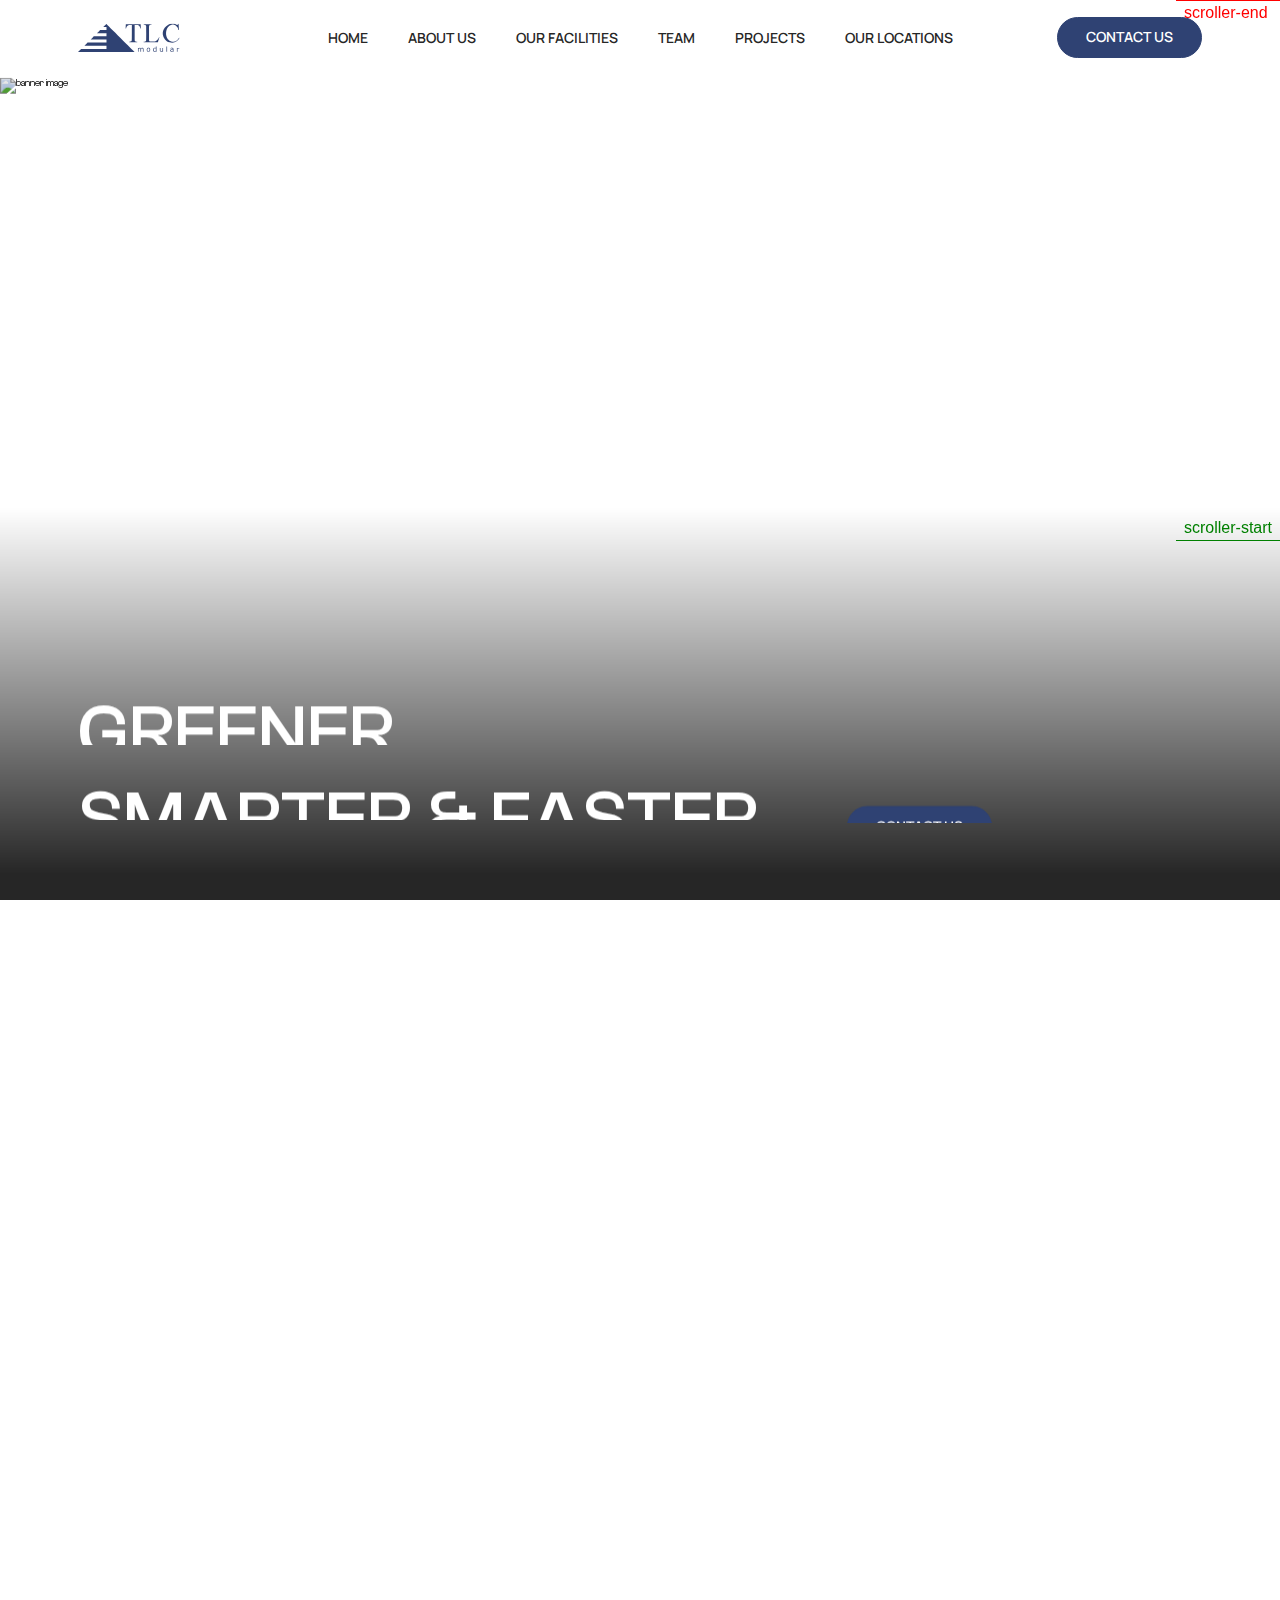
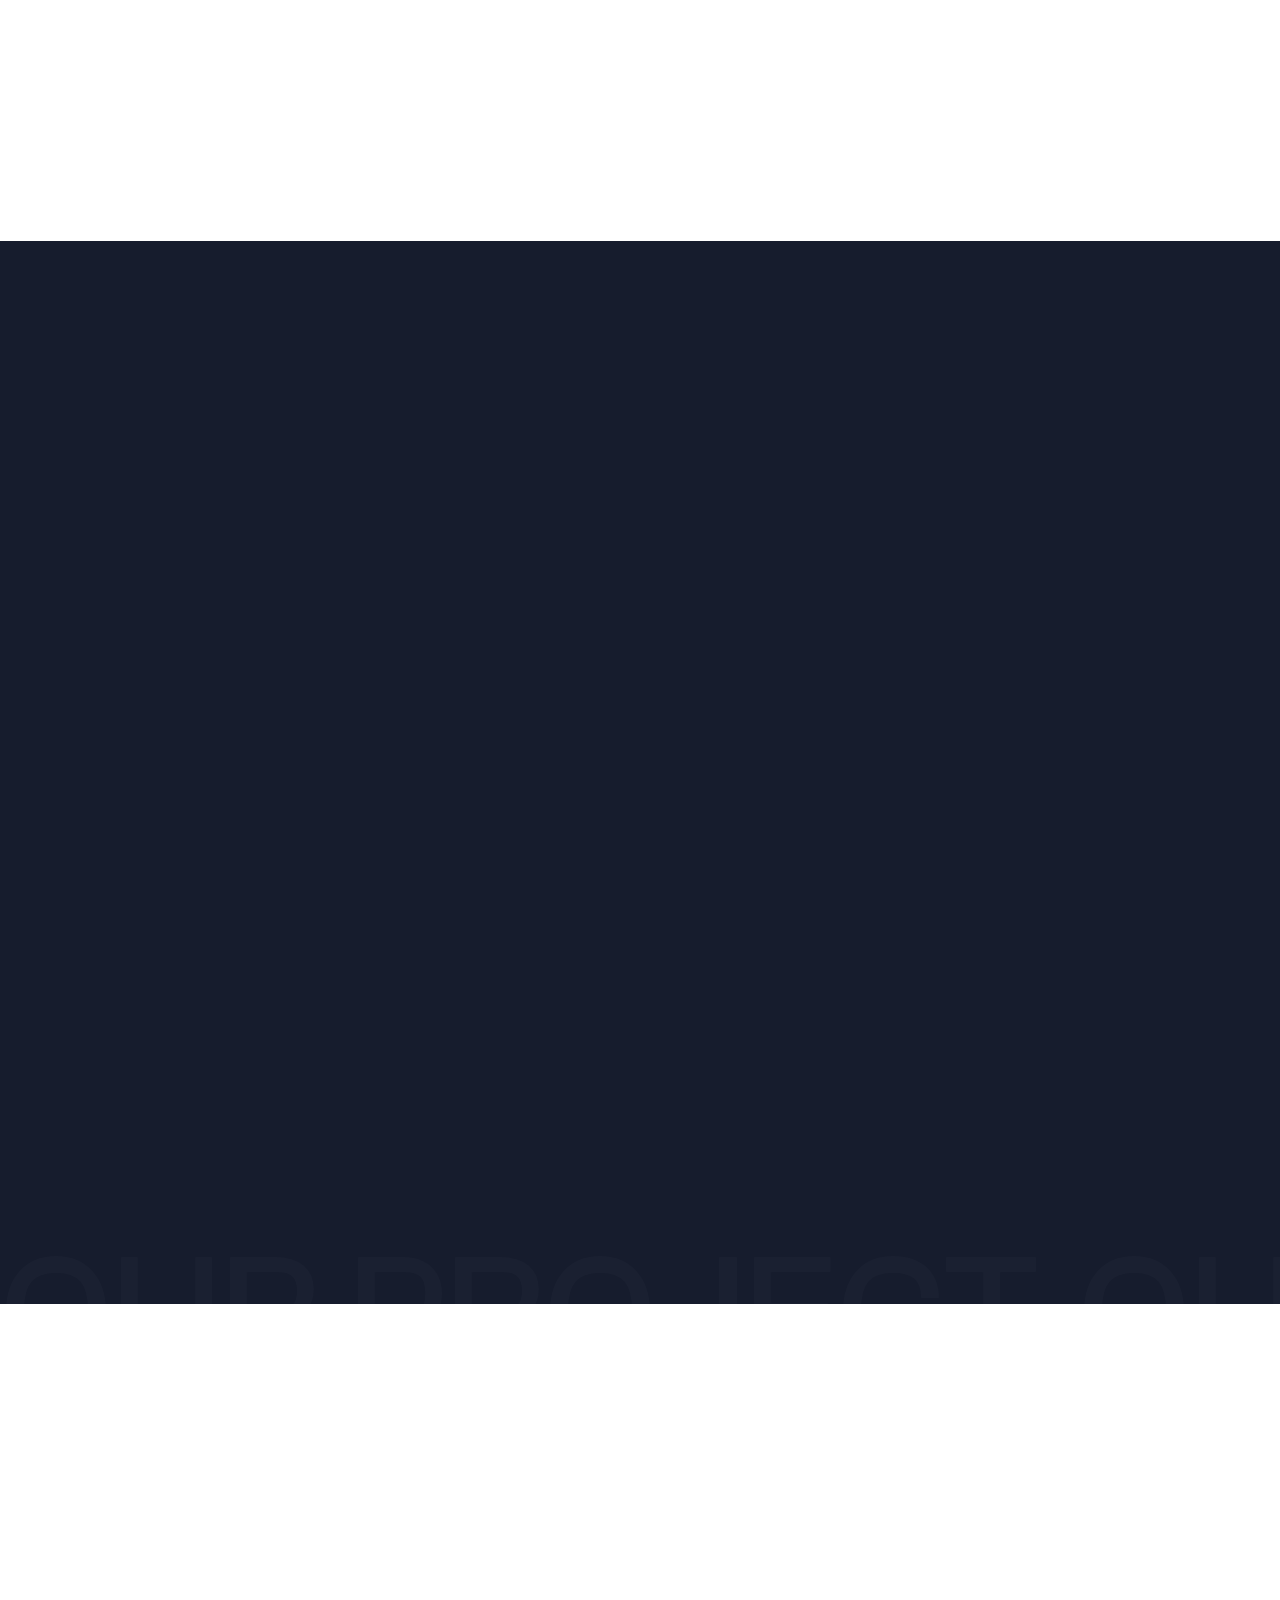
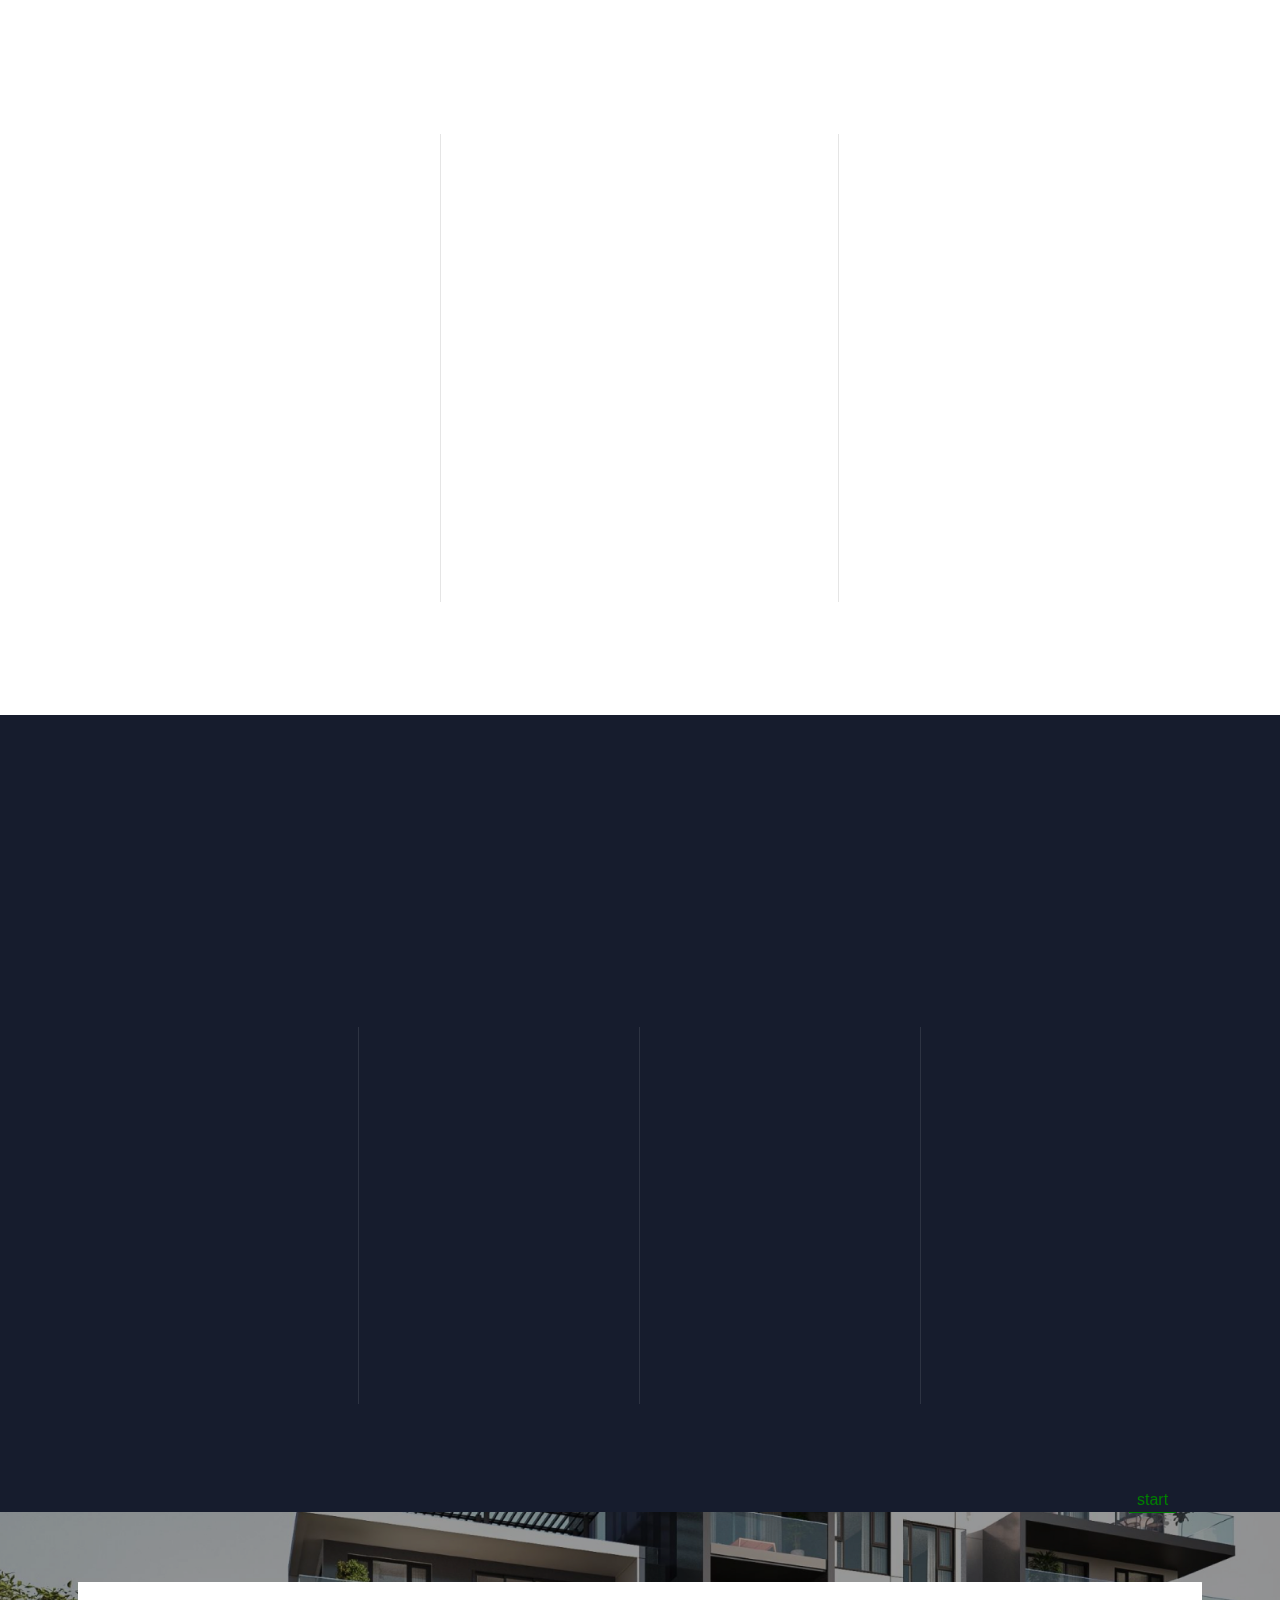
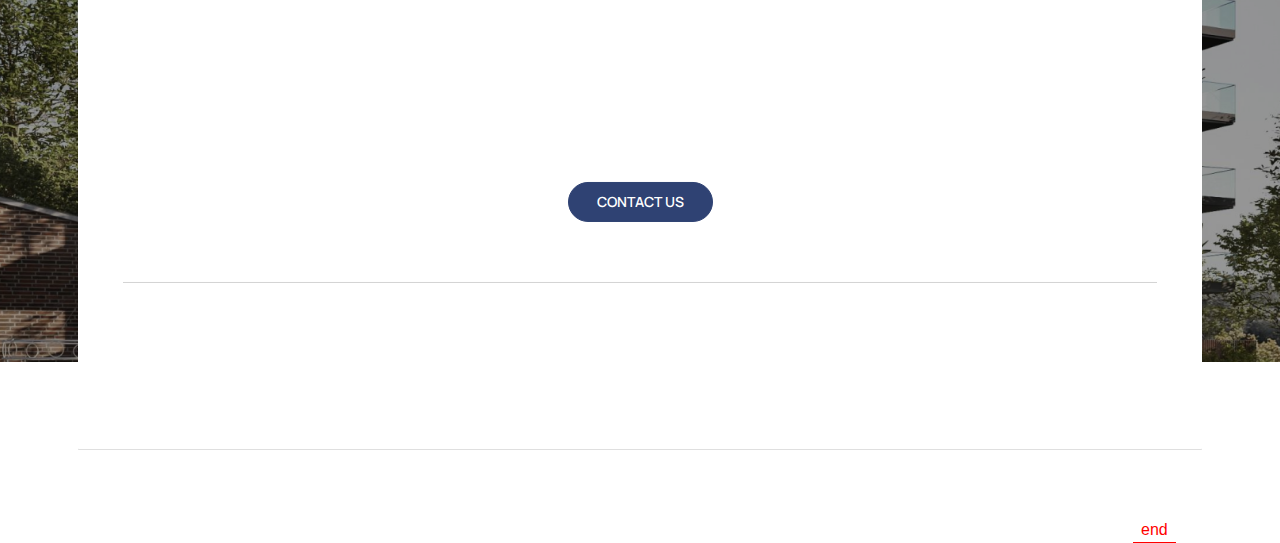
==== commit bec1e2a5: "done aboutpage" ====
--- a/index.html
+++ b/index.html
@@ -27,12 +27,12 @@
     <header class="header">
         <div class="container">
             <div class="header__content">
-                <div class="logo">
+                <a class="logo" href="./">
                     <img src="./images/logo.svg" alt="">
-                </div>
+                </a>
                 <ul class="menu">
-                    <li class="menu-item"><a href="">home</a></li>
-                    <li class="menu-item"><a href="">about us</a></li>
+                    <li class="menu-item"><a href="./">home</a></li>
+                    <li class="menu-item"><a href="./about-us.html">about us</a></li>
                     <li class="menu-item"><a href="">our facilities</a></li>
                     <li class="menu-item"><a href="">team</a></li>
                     <li class="menu-item"><a href="">projects</a></li>
@@ -47,9 +47,9 @@
         </div>
         <div class="headerMb">
             <div class="headerMb__content">
-                <div class="logo">
+                <a class="logo" href="./">
                     <img src="./images/logo.svg" alt="">
-                </div>
+                </a>
                 <div class="hamburger" id="hamburger">
                     menu
                     <span>
@@ -64,8 +64,8 @@
         <div class="container">
             <div class="nav__inside">
                 <ul class="nav__menu">
-                    <li class="nav__menu-item active"><a href="">home</a></li>
-                    <li class="nav__menu-item"><a href="">about us</a></li>
+                    <li class="nav__menu-item active"><a href="./">home</a></li>
+                    <li class="nav__menu-item"><a href="./about-us.html">about us</a></li>
                     <li class="nav__menu-item"><a href="">facilities</a></li>
                     <li class="nav__menu-item"><a href="">team</a></li>
                     <li class="nav__menu-item"><a href="">projects</a></li>
@@ -94,13 +94,22 @@
                 </div>
                 <div class="banner__text">
                     <div class="container">
-                        <h1>Greener <br>smarter & faster</h1>
+                        <h1 class="split-innerText">
+                            <span class="line__inner">Greener </span><span class="line__inner">smarter & faster</span>
+                        </h1>
                         <div class="banner__text-right">
-                            <p class="text-mRope">Modular Construction is the new way <br>of building better.</p>
+                            <p class="text-mRope split-innerText">
+                                <span class="line__inner">
+                                    Modular Construction is the new way
+                                </span>
+                                <span class="line__inner">of building better.</span>
+                            </p>
                             <a href="">
-                                <span class="btnMain">
-                                    <span data-text="contact us">contact us</span>
-                                </span>
+                                <div class="line__inner">
+                                    <span class="btnMain">
+                                        <span data-text="contact us">contact us</span>
+                                    </span>
+                                </div>
                             </a>
                         </div>
                     </div>
@@ -111,7 +120,14 @@
             <section class="intro">
                 <div class="container">
                     <div class="intro__content">
-                        <h3>Introduce A Greener, Smarter & Faster Way To Build <br>To Build Homes, Hotels & Developments</h3>
+                        <h3>
+                            <span class="line__inner">
+                                Introduce A Greener, Smarter & Faster Way To Build
+                            </span>
+                            <span class="line__inner">
+                                To Build Homes, Hotels & Developments
+                            </span>
+                        </h3>
                         <div class="intro__showcase">
                             <div class="intro__showcase-item">
                                 <div class="intro__showcase-item-img">
@@ -122,18 +138,22 @@
                                 <div class="intro__showcase-item-img">
                                     <img src="./images/intro-2.jpg" alt="">
                                 </div>
-                                <p class="text-default">This leading to community friendly and more sustainable buildings. Our modules install
+                                <p class="text-default">
+                                    This leading to community friendly and more sustainable buildings. Our modules install
                                     quickly on site, minimizing
                                     neighborhood impact – all whilst residents enjoy a high-tech, high-performance homes for a competitive
-                                    price.</p>
+                                    price.
+                                </p>
                             </div>
                             <div class="intro__showcase-item">
                                 <div class="intro__showcase-item-img">
                                     <img src="./images/intro-3.jpg" alt="">
                                 </div>
-                                <p class="text-default">Our mission is to be a Market Leader, working with local partners to address housing
+                                <p class="text-default">
+                                    Our mission is to be a Market Leader, working with local partners to address housing
                                     supply constraints and
-                                    affordability, and deliver development into regional and remote communities.</p>
+                                    affordability, and deliver development into regional and remote communities.
+                                </p>
                             </div>
                             <div class="intro__showcase-item">
                                 <div class="intro__showcase-item-img">
@@ -174,7 +194,6 @@
                                     affordability, and deliver development into regional and remote communities.</p>
                         </div>
                     </div>
-
                 </div>
 
 
@@ -184,9 +203,14 @@
             <section class="weDo">
                 <div class="container">
                     <div class="weDo__content">
-                        <p class="headline">What we do</p>
+                        <p class="headline">
+                            <span class="line__inner">What we do</span>
+                        </p>
                         <div class="weDo__wrapText">
-                            <h2 class="weDo__wrapText-left txWhite">The Forefront Of The Modular Construction Market Since 2001</h2>
+                            <h2 class="weDo__wrapText-left txWhite">
+                                <span class="line__inner">The Forefront Of The Modular</span>
+                                <span class="line__inner">Construction Market Since 2001</span>
+                            </h2>
                             <p class="weDo__wrapText-right text-default txWhite">Our modular system offers effective, efficient, and agile
                                 construction solutions at affordable prices for property
                                 owners and developers. We tailor the project execution plan, design, engineering, to meet the specific needs of
@@ -361,44 +385,71 @@
             <section class="process">
                 <div class="container">
                     <div class="process__content">
-                        <p class="headline">our process</p>
-                        <h2>We Offer End-To-End Design And <br>Engineering Services</h2>
-                        <p class="text-default">At TLC, we fast-track design development, procurement, and project<br>management with our in-house capabilities, using a
-                        range of Digital Design<br>Platforms, BIM Modeling and 3DVR.</p>
+                        <p class="headline">
+                            <span class="line__inner">
+                                our process
+                            </span>
+                        </p>
+                        <h2>
+                            <span class="line__inner">
+                                We Offer End-To-End Design And
+                            </span>
+                            <span class="line__inner"> Engineering Services</span>
+                        </h2>
+                        <p class="text-default process__content-desc">At TLC, we fast-track design development, procurement, and project<br>management with our in-house capabilities, using a
+                        range of Digital Design Platforms, BIM Modeling and 3DVR.</p>
                         <ul class="process__content-step">
                             <li>
-                                <span class="number">01</span>
+                                <span class="number">
+                                    <span class="line__inner">
+                                        01
+                                    </span>
+                                </span>
                                 <div class="img">
                                     <img src="./images/icon/step1.png" alt="">
                                 </div>
-                                <h4>Designed</h4>
-                                <p class="text-default">From concept architecture through to development and building approvals, our design expertise is the key to achieving
-                                the best outcomes for clients and successful project delivery. Our valued 80+ production and development staff covers
-                                architecture, engineering and project management to ensure total structural development under one roof.</p>
+                                <h4><span class="line__inner">Designed</span></h4>
+                                <p class="text-default">
+                                    From concept architecture through to development and building approvals, our design expertise is the key to achieving
+                                    the best outcomes for clients and successful project delivery. Our valued 80+ production and development staff covers
+                                    architecture, engineering and project management to ensure total structural development under one roof.
+                                </p>
                             </li>
 
                             <li>
-                                <span class="number">02</span>
+                                <span class="number">
+                                    <span class="line__inner">
+                                        02
+                                    </span>
+                                </span>
                                 <div class="img">
                                     <img src="./images/icon/step2.png" alt="">
                                 </div>
-                                <h4>Engineered</h4>
-                                <p class="text-default">Our in-house engineers and suite of external consultants have a track record of challenges uniquely present in modular
-                                engineered buildings. We deploy a full suite of Digital Design software systems, including BIM Management systems and
-                                consultant collaboration to ensure precision, efficiency and ingenuity can be achieved across time zones to different
-                                regional building standards.</p>
+                                <h4><span class="line__inner">Engineered</span></h4>
+                                <p class="text-default">
+                                    Our in-house engineers and suite of external consultants have a track record of challenges uniquely present in modular
+                                    engineered buildings. We deploy a full suite of Digital Design software systems, including BIM Management systems and
+                                    consultant collaboration to ensure precision, efficiency and ingenuity can be achieved across time zones to different
+                                    regional building standards.
+                                </p>
                             </li>
 
                             <li>
-                                <span class="number">03</span>
-                                <div class="img">
-                                    <img src="./images/icon/step3.png" alt="">
-                                </div>
-                                <h4>Controlled</h4>
-                                <p class="text-default">Quality Assurance and Quality Control is at the heart of our delivery promise to clients. We map-out our compliance
-                                pathway with consultants and authorities then meticulously document and photo-record every step in every module through
-                                our live online trade certification porthole. TLC values workmanship and encourages client engagement through our
-                                virtual platforms and or on-site visitation.</p>
+                                <span class="number">
+                                    <span class="line__inner">
+                                        03
+                                    </span>
+                                </span>
+                                    <div class="img">
+                                        <img src="./images/icon/step3.png" alt="">
+                                    </div>
+                                <h4><span class="line__inner">Controlled</span></h4>
+                                <p class="text-default">
+                                    Quality Assurance and Quality Control is at the heart of our delivery promise to clients. We map-out our compliance
+                                    pathway with consultants and authorities then meticulously document and photo-record every step in every module through
+                                    our live online trade certification porthole. TLC values workmanship and encourages client engagement through our
+                                    virtual platforms and or on-site visitation.
+                                </p>
                             </li>
                         </ul>
                     </div>
@@ -408,8 +459,14 @@
             <section class="guarantee">
                 <div class="container">
                     <div class="guarantee__content">
-                        <p class="headline">our guarantee</h3>
-                        <h2 class="txWhite">Robust, On-Time & Reliable</h2>
+                        <p class="headline">
+                            <span class="line__inner">
+                                our guarantee
+                            </span>
+                        </p>
+                        <h2 class="txWhite">
+                            <span class="line__inner">Robust, On-Time & Reliable</span>
+                        </h2>
                         <p class="text-default txWhite">Our extensive, proven track record of over two decades demonstrates that we know what we’re<br>doing, and our reputation as
                         industry leaders is well earned.</p>
                     </div>
@@ -432,7 +489,7 @@
                             <div class="wrap-hidden">
                                 <div class="title">
                                     <div class="img">
-                                        <img src="./images//icon/guarantee2.png" alt="">
+                                        <img src="./images/icon/guarantee2.png" alt="">
                                     </div>
                                     <h5 class="txWhite">Highest quality of manufacturing facility</h5>
                                 </div>
@@ -481,7 +538,14 @@
         </div>
         <div class="container">
             <div class="footer__content">
-                <h2>Let's Talk About Your Project And <br>Start Building!</h2>
+                <h2>
+                    <span class="line__inner">
+                        Let's Talk About Your Project And
+                    </span>
+                    <span class="line__inner">
+                        Start Building!
+                    </span>
+                </h2>
                 <a href="">
                     <span class="btnMain">
                         <span data-text="contact us">contact us</span>
--- a/dest/style.min.css
+++ b/dest/style.min.css
@@ -1,4 +1,4 @@
-html,body,div,span,applet,object,iframe,h1,h2,h3,h4,h5,h6,p,blockquote,pre,a,abbr,acronym,address,big,cite,code,del,dfn,em,img,ins,kbd,q,s,samp,small,strike,strong,sub,sup,tt,var,b,u,i,center,dl,dt,dd,ol,ul,li,fieldset,form,label,legend,table,caption,tbody,tfoot,thead,tr,th,td,article,aside,canvas,details,embed,figure,figcaption,footer,header,hgroup,menu,nav,output,ruby,section,summary,time,mark,audio,video{margin:0;padding:0;border:0;font-size:100%;font:inherit;vertical-align:baseline}article,aside,details,figcaption,figure,footer,header,hgroup,menu,nav,section{display:block}body{line-height:1}ol,ul{list-style:none}blockquote,q{quotes:none}blockquote:before,blockquote:after,q:before,q:after{content:"";content:none}table{border-collapse:collapse;border-spacing:0}*::before,*::after{box-sizing:inherit}a{color:#262626}:root{--h1FS: 10rem;--h1LH: 1;--h2FS: 6rem;--h2LH: 1.3;--h3FS: 4.8rem;--h3LH: 1.4;--h4FS: 3.2rem;--h4LH: 1.4;--h5FS: 2.4rem;--h5LH: 1.4;--h6FS: 1.6rem;--h6LH: 1.5;--body24FS: 2.4rem;--body16FS: 1.6rem;--body14-fs: 1.4rem;--body14-lh: 2.1rem;--body13-fs: 1.3rem;--body13-lh: 1.8rem;--body12-fs: 1.2rem;--body12-lh: 1.6rem;--heightHeader: 9rem;--paddingSection: 12rem;--height-button: 56px;--pd-section: 110px;--gap: 11rem}@media (max-width: 1599px){:root{--gap: 10rem;--h1FS: 8rem;--h2FS: 5.5rem;--h3FS: 4.3rem;--h4FS: 3rem;--h5FS: 2.1rem;--body24FS: 2.1rem;--body16FS: 1.5rem}}@media (max-width: 1439px){:root{--gap: 7.8rem;--heightHeader: 7.5rem;--paddingSection: 9rem;--h1FS: 7.4rem;--h2FS: 4.5rem;--h3FS: 4rem;--h4FS: 2.5rem;--h5FS: 1.9rem;--h6FS: 1.5rem;--body24FS: 1.8rem;--body16FS: 1.4rem}}@media (max-width: 1279px){:root{--gap: 5rem;--paddingSection: 7.8rem;--h1FS: 6.8rem;--h2FS: 4rem;--h3FS: 3.3rem;--h4FS: 2.4rem;--h5FS: 1.8rem;--h6FS: 1.4rem;--body24FS: 1.5rem;--body16FS: 1.3rem}}@media (max-width: 1023px){:root{--heightHeader: 6rem;--gap: 3.5rem;--paddingSection: 7rem;--h1FS: 5.2rem;--h2FS: 3.2rem;--h3FS: 2.6rem;--h4FS: 2.2rem;--h5FS: 1.4rem;--h6FS: 1.2rem;--body24FS: 1.3rem;--body16FS: 1.2rem}}@media screen and (max-width: 991px){:root{--paddingSection: 8rem;--h3FS: 3.3rem;--h2FS: 4rem;--h4FS: 2.4rem;--h5FS: 1.9rem;--h6FS: 2rem;--h6LH: 1.4;--body24FS: 2.4rem;--body16FS: 1.6rem}}@media (max-width: 767px){:root{--gap: 1.5rem;--h1FS: 4.8rem;--h2FS: 3.2rem;--h3FS: 2.8rem;--h5FS: 2.4rem;--body24FS: 1.8rem}}@media (max-width: 500px){:root{--h6FS: 1.8rem;--body16FS: 1.55rem}}@-ms-viewport{width:device-width}*{-webkit-font-smoothing:antialiased;-moz-osx-font-smoothing:grayscale;font-smoothing:antialiased;-webkit-text-rendering:optimizeSpeed;text-rendering:optimizeSpeed;box-sizing:border-box;font-kerning:none}html{font-size:62.5%}body{width:100%;max-width:100%;margin:auto;font-family:"CG-400";background:#fff;color:black}body::-webkit-scrollbar{width:7px}body::-webkit-scrollbar-track{background:#ddd}body::-webkit-scrollbar-thumb{background:#3f3f3f;border-radius:20px}body .wrapper{position:relative;z-index:10}body .wrapper .--pdtop{padding-top:var(--ptop)}body .mainwrapper{width:100%;margin:auto;opacity:1;pointer-events:auto;overflow-x:hidden;position:relative;z-index:12;-webkit-overflow-scrolling:touch}body section{position:relative;will-change:transform}body .--pt{padding-top:var(--pd-section)}body .--pb{padding-bottom:var(--pd-section)}body .--ptb{padding:var(--pd-section) 0}body .overlay{width:100%;height:100%;position:fixed;top:0;left:0;background:rgba(0,0,0,0.7);z-index:99;opacity:0;pointer-events:none;transition:.4s;-webkit-transition:.4s;-moz-transition:.4s;-ms-transition:.4s;-o-transition:.4s}body .container{width:100%;margin:0 auto;padding:0 var(--gap);position:relative;z-index:9;display:grid;grid-template-columns:repeat(8, 1fr);column-gap:3rem}body .container.--small{max-width:1100px}body .container-fluid{width:100%;max-width:168rem;padding-right:12rem;padding-left:12rem;margin-right:auto;margin-left:auto;position:relative}@media (max-width: 1439px){body .container-fluid{max-width:123rem;padding-right:1.5rem;padding-left:1.5rem}}@media screen and (max-width: 767px){body .container-fluid{padding-right:1.5rem;padding-left:1.5rem}}body .row{display:-webkit-box;display:-ms-flexbox;display:flex;-ms-flex-wrap:wrap;flex-wrap:wrap;margin-right:calc(var(--gap) * -1);margin-left:calc(var(--gap) * -1)}body .no-gutters{margin-right:0;margin-left:0}body .no-gap>.col,body .no-gap>[class*="col-"]{padding-right:0;padding-left:0}body .--grid-12{display:grid;grid-template-columns:repeat(12, 1fr);column-gap:30px}@media screen and (max-width: 991px){body .--grid-12{grid-template-columns:1fr}}@media (min-width: 400px){body .container{max-width:540px}}@media (min-width: 768px){body .container{max-width:720px}}@media (min-width: 992px){body .container{max-width:100%}}@media (min-width: 1440px){body .container{max-width:100%}}@media (min-width: 1600px){body .container{max-width:192rem}}.loading{width:100%;height:100%;top:0;left:0;position:absolute;background:#fff;z-index:900;opacity:1;pointer-events:auto;transition:.1s;-webkit-transition:.1s;-moz-transition:.1s;-ms-transition:.1s;-o-transition:.1s}.loading.--show{opacity:1 !important;pointer-events:none;transition:0s;-webkit-transition:0s;-moz-transition:0s;-ms-transition:0s;-o-transition:0s}.loading.--hide{opacity:0;pointer-events:none;transition:.1s;-webkit-transition:.1s;-moz-transition:.1s;-ms-transition:.1s;-o-transition:.1s}img{max-width:100%;height:auto;-webkit-user-select:none;-khtml-user-select:none;-moz-user-select:none;-o-user-select:none;user-select:none;display:block;outline:0}img.--center{margin:0 auto;display:block}a{text-decoration:none;outline:0}a.link{color:#2F4273;transition:.4s;-webkit-transition:.4s;-moz-transition:.4s;-ms-transition:.4s;-o-transition:.4s}strong{font-family:gb}sup{vertical-align:super;font-size:var(--body14-fs);line-height:var(--body14-lh)}sub{vertical-align:sub;font-size:var(--body14-fs);line-height:var(--body14-lh)}.--white-cl{color:#fff}.--main-cl{color:#2F4273}.heading{display:block;text-transform:uppercase;text-align:center}.heading.--h0{font-size:var(--h0-fs);line-height:var(--h0-lh)}.heading.--h1{font-size:var(--h1-fs);line-height:var(--h1-lh)}.heading.--h2{font-size:var(--h2-fs);line-height:var(--h2-lh)}.heading.--h3{font-size:var(--h3-fs);line-height:var(--h3-lh)}.heading.--h4{font-size:var(--h4-fs);line-height:var(--h4-lh)}.heading.--h5{font-size:var(--h5-fs);line-height:var(--h5-lh)}.btnMain{--paddingButton: 1.25rem 3.2rem;width:max-content;font-size:var(--body16FS);text-transform:uppercase;position:relative;display:flex;align-items:center;justify-content:center;cursor:pointer;background-color:#2F4273;color:white;border-radius:100vmax;padding:var(--paddingButton);overflow:hidden;transition:all 0.4s cubic-bezier(0.7, 0, 0.3, 1);border:1px solid #2F4273;box-shadow:0 2px 8px -1px rgba(21,25,36,0.32)}.btnMain span{position:relative;display:block;transition:transform 0.3s ease-out;line-height:1.6;font-family:'MRope-600';color:white}.btnMain span:before{content:attr(data-text);position:absolute;bottom:100%;font-style:italic;width:100%;text-align:center;left:0;color:transparent;font-family:'MRope-600';line-height:1.6;transition:all 0.4s cubic-bezier(0.7, 0, 0.3, 1)}.btnMain:hover{background-color:white;box-shadow:0 4px 20px -2px rgba(21,25,36,0.2)}.btnMain:hover span{color:transparent;transform:translate3d(0, 100%, 0);transition-delay:0.2s;transition:all 0.4s cubic-bezier(0.7, 0, 0.3, 1)}.btnMain:hover span:before{color:#2F4273}@media screen and (max-width: 1439px){.btnMain{--paddingButton: 0.8rem 2.8rem}}@media screen and (max-width: 1279px){.btnMain{--paddingButton: 0.6rem 2rem;font-size:1rem}}@media screen and (max-width: 1023px){.btnMain{--paddingButton: 0.5rem 2rem}}@media screen and (max-width: 991px){.btnMain{--paddingButton: 1.2rem 3rem;font-size:1.5rem}}@media screen and (max-width: 500px){.btnMain{--paddingButton: 1.5rem 4rem;font-size:1.6rem}}h1,h2,h3,h4,h5,h6{font-family:'CG-500'}h1{font-size:var(--h1FS);line-height:var(--h1LH);text-transform:uppercase}h2{font-size:var(--h2FS);line-height:var(--h2LH)}h3{font-size:var(--h3FS);line-height:var(--h3LH)}h4{font-size:var(--h4FS);line-height:var(--h4LH)}h5{font-size:var(--h5FS);line-height:var(--h5LH)}h6{font-size:var(--h6FS);line-height:var(--h6LH)}.text-mRope{font-family:'MRope-600';font-size:var(--body24FS);line-height:1.6}.text-default{font-family:'MRope-400';font-size:var(--body16FS);line-height:1.6}.headline{font-family:'CG-500';font-size:var(--body16FS);line-height:1.35;letter-spacing:0.04em;color:#CCA170;text-transform:uppercase;text-align:center;margin-bottom:0.8rem}.txWhite{color:white}@keyframes runnerText{to{text-shadow:-9.8ch 0 0.01rem white, 0 0 0.01rem white, 9.8ch 0 0.01rem white, 19.6ch 0 0.01rem white}}@keyframes fadeInOpacity{0%{opacity:0}100%{opacity:1}}.contentdetail h1,.contentdetail h2,.contentdetail h3,.contentdetail h4,.contentdetail h5,.contentdetail h6{font-family:gb;display:block}.contentdetail h1{font-size:var(--h1-fs);line-height:var(--h1-lh);margin:0 0 0.67rem 0}.contentdetail h2{font-size:var(--h2-fs);line-height:var(--h2-lh);margin:0 0 0.75rem 0}.contentdetail h3{font-size:var(--h3-fs);line-height:var(--h3-lh);margin:0 0 0.83rem 0}.contentdetail h4{font-size:var(--h4-fs);line-height:var(--h4-lh);margin:0 0 1.12rem 0}.contentdetail h5{font-size:var(--h5-fs);line-height:var(--h5-lh);margin:0 0 1.5rem 0}.contentdetail h6{font-size:0.67rem;margin:0 0 1.67rem 0}.contentdetail p{margin:0 0 1.12rem 0}.contentdetail strong{font-family:gb}.contentdetail a{color:#2F4273;transition:.4s;-webkit-transition:.4s;-moz-transition:.4s;-ms-transition:.4s;-o-transition:.4s}.contentdetail a:hover{opacity:0.6}.contentdetail ol,.contentdetail ul{list-style:initial;padding-left:18px}.contentdetail img{display:inline-block;height:auto;overflow:hidden;border-radius:10px;margin:45px auto}.contentdetail .img em{margin:-35px auto 50px auto;display:table;text-align:center;font-size:var(--body16-fs);line-height:var(--body16-lh);font-style:italic}.contentdetail .video{width:100%;height:0;padding-bottom:56.25%;position:relative;margin:25px auto}.contentdetail .video iframe,.contentdetail .video video{position:absolute;width:100%;height:100%;top:0;left:0}@media screen and (max-width: 991px){.contentdetail img{margin:25px auto}.contentdetail .img em{margin:-15px auto 25px auto;display:table;text-align:center;font-size:var(--body16-fs);line-height:var(--body16-lh);font-style:italic}}body.openNav{overflow:hidden}body.openNav .header .headerMb .hamburger{color:transparent}body.openNav .header .headerMb .hamburger span{transform:translate(0.8rem);-webkit-transform:translate(0.8rem);-moz-transform:translate(0.8rem);-ms-transform:translate(0.8rem);-o-transform:translate(0.8rem)}body.openNav .header .headerMb .hamburger span:before{transform:translate(50%, 0.5rem) rotate(45deg);-webkit-transform:translate(50%, 0.5rem) rotate(45deg);-moz-transform:translate(50%, 0.5rem) rotate(45deg);-ms-transform:translate(50%, 0.5rem) rotate(45deg);-o-transform:translate(50%, 0.5rem) rotate(45deg)}body.openNav .header .headerMb .hamburger span:after{transform:translate(50%, -0.7rem) rotate(-45deg);-webkit-transform:translate(50%, -0.7rem) rotate(-45deg);-moz-transform:translate(50%, -0.7rem) rotate(-45deg);-ms-transform:translate(50%, -0.7rem) rotate(-45deg);-o-transform:translate(50%, -0.7rem) rotate(-45deg)}body.openNav .header .headerMb .hamburger:after{color:#171717}body.openNav .nav{background-color:white;transition-delay:0;pointer-events:auto;height:calc(100vh - var(--heightHeader));opacity:1}body.openNav .nav .container:before{transition-delay:0;transform:translate3d(0, 0, 0);-webkit-transform:translate3d(0, 0, 0);-moz-transform:translate3d(0, 0, 0);-ms-transform:translate3d(0, 0, 0);-o-transform:translate3d(0, 0, 0)}body.openNav .nav__menu{pointer-events:auto}body.openNav .nav__menu-item{opacity:1;transition-delay:0;transform:translate3d(0, 0, 0);-webkit-transform:translate3d(0, 0, 0);-moz-transform:translate3d(0, 0, 0);-ms-transform:translate3d(0, 0, 0);-o-transform:translate3d(0, 0, 0)}body.openNav .nav__menu:before{left:0;width:100%;transition-delay:1.1s;background-color:#E5E5E5;opacity:1}body.openNav .nav__footer{pointer-events:auto}body.openNav .nav__footer p{opacity:1;transform:translate3d(0, 0, 0);-webkit-transform:translate3d(0, 0, 0);-moz-transform:translate3d(0, 0, 0);-ms-transform:translate3d(0, 0, 0);-o-transform:translate3d(0, 0, 0)}body.openNav .nav__footer p:nth-child(1){transition-delay:.825s}body.openNav .nav__footer p:nth-child(2){transition-delay:.875s}body.openNav .nav__footer p:nth-child(3){transition-delay:.925s}body.openNav .nav__footer a{opacity:1;transition-delay:.795s;transform:translate3d(0, 0, 0);-webkit-transform:translate3d(0, 0, 0);-moz-transform:translate3d(0, 0, 0);-ms-transform:translate3d(0, 0, 0);-o-transform:translate3d(0, 0, 0)}.flickity-enabled{position:relative}.flickity-enabled:focus{outline:none}.flickity-viewport{overflow:hidden;position:relative;height:100%;will-change:transform}.flickity-slider{position:absolute;width:100%;height:100%;will-change:transform}.flickity-enabled.is-draggable{-webkit-tap-highlight-color:transparent;-webkit-user-select:none;-moz-user-select:none;-ms-user-select:none;user-select:none}.flickity-enabled.is-draggable .flickity-viewport{cursor:move;cursor:-webkit-grab;cursor:grab}.flickity-enabled.is-draggable .flickity-viewport.is-pointer-down{cursor:-webkit-grabbing;cursor:grabbing}.flickity-page-dots{display:flex;justify-content:center;margin-top:20px}.flickity-page-dots .dot{width:9px;height:9px;border-radius:50%;margin:0 5px;cursor:pointer}.flickity-enabled.is-fade .flickity-slider>*{pointer-events:none;z-index:0}.flickity-enabled.is-fade .flickity-slider>.is-selected{pointer-events:auto;z-index:1}.owl-carousel{display:none;width:100%;-webkit-tap-highlight-color:transparent;position:relative;z-index:1}.owl-carousel .owl-stage{position:relative;-ms-touch-action:pan-Y;touch-action:manipulation;-moz-backface-visibility:hidden}.owl-carousel .owl-stage:after{content:".";display:block;clear:both;visibility:hidden;line-height:0;height:0}.owl-carousel .owl-stage-outer{position:relative;overflow:hidden;-webkit-transform:translate3d(0px, 0px, 0px)}.owl-carousel .owl-wrapper,.owl-carousel .owl-item{-webkit-backface-visibility:hidden;-moz-backface-visibility:hidden;-ms-backface-visibility:hidden;-webkit-transform:translate3d(0, 0, 0);-moz-transform:translate3d(0, 0, 0);-ms-transform:translate3d(0, 0, 0)}.owl-carousel .owl-item{position:relative;min-height:1px;float:left;-webkit-backface-visibility:hidden;-webkit-tap-highlight-color:transparent;-webkit-touch-callout:none}.owl-carousel .owl-item img{display:block;width:100%}.owl-carousel .owl-nav.disabled,.owl-carousel .owl-dots.disabled{display:none}.owl-carousel .owl-nav .owl-prev,.owl-carousel .owl-nav .owl-next,.owl-carousel .owl-dot{cursor:pointer;-webkit-user-select:none;-khtml-user-select:none;-moz-user-select:none;-ms-user-select:none;user-select:none}.owl-carousel .owl-nav button.owl-prev,.owl-carousel .owl-nav button.owl-next,.owl-carousel button.owl-dot{background:none;color:inherit;border:none;padding:0 !important;font:inherit}.owl-carousel.owl-loaded{display:block}.owl-carousel.owl-loading{opacity:0;display:block}.owl-carousel.owl-hidden{opacity:0}.owl-carousel.owl-refresh .owl-item{visibility:hidden}.owl-carousel.owl-drag .owl-item{-ms-touch-action:pan-y;touch-action:pan-y;-webkit-user-select:none;-moz-user-select:none;-ms-user-select:none;user-select:none}.owl-carousel.owl-grab{cursor:move;cursor:grab}.owl-carousel.owl-rtl{direction:rtl}.owl-carousel.owl-rtl .owl-item{float:right}.no-js .owl-carousel{display:block}.owl-carousel .animated{animation-duration:1000ms;animation-fill-mode:both}.owl-carousel .owl-animated-in{z-index:0}.owl-carousel .owl-animated-out{z-index:1}.owl-carousel .fadeOut{animation-name:fadeOut}@keyframes fadeOut{0%{opacity:1}100%{opacity:0}}.owl-height{transition:height 500ms ease-in-out}.owl-carousel .owl-item .owl-lazy{opacity:0;transition:opacity 400ms ease}.owl-carousel .owl-item .owl-lazy[src^=""],.owl-carousel .owl-item .owl-lazy:not([src]){max-height:0}.owl-carousel .owl-item img.owl-lazy{transform-style:preserve-3d}.owl-carousel .owl-video-wrapper{position:relative;height:100%;background:#000}.owl-carousel .owl-video-play-icon:hover{-ms-transform:scale(1.3, 1.3);transform:scale(1.3, 1.3)}.owl-carousel .owl-video-playing .owl-video-tn,.owl-carousel .owl-video-playing .owl-video-play-icon{display:none}.owl-carousel .owl-video-tn{opacity:0;height:100%;background-position:center center;background-repeat:no-repeat;background-size:contain;transition:opacity 400ms ease}.owl-carousel .owl-video-frame{position:relative;z-index:1;height:100%;width:100%}/*!
+html,body,div,span,applet,object,iframe,h1,h2,h3,h4,h5,h6,p,blockquote,pre,a,abbr,acronym,address,big,cite,code,del,dfn,em,img,ins,kbd,q,s,samp,small,strike,strong,sub,sup,tt,var,b,u,i,center,dl,dt,dd,ol,ul,li,fieldset,form,label,legend,table,caption,tbody,tfoot,thead,tr,th,td,article,aside,canvas,details,embed,figure,figcaption,footer,header,hgroup,menu,nav,output,ruby,section,summary,time,mark,audio,video{margin:0;padding:0;border:0;font-size:100%;font:inherit;vertical-align:baseline}article,aside,details,figcaption,figure,footer,header,hgroup,menu,nav,section{display:block}body{line-height:1}ol,ul{list-style:none}blockquote,q{quotes:none}blockquote:before,blockquote:after,q:before,q:after{content:"";content:none}table{border-collapse:collapse;border-spacing:0}*::before,*::after{box-sizing:inherit}a{color:#262626}:root{--h1FS: 10rem;--h1LH: 1;--h2FS: 6rem;--h2LH: 1.3;--h3FS: 4.8rem;--h3LH: 1.4;--h4FS: 3.2rem;--h4LH: 1.4;--h5FS: 2.4rem;--h5LH: 1.4;--h6FS: 1.6rem;--h6LH: 1.5;--body24FS: 2.4rem;--body16FS: 1.6rem;--body14-fs: 1.4rem;--body14-lh: 2.1rem;--body13-fs: 1.3rem;--body13-lh: 1.8rem;--body12-fs: 1.2rem;--body12-lh: 1.6rem;--heightHeader: 9rem;--paddingSection: 12rem;--height-button: 56px;--pd-section: 110px;--gap: 11rem}@media (max-width: 1599px){:root{--gap: 10rem;--h1FS: 8rem;--h2FS: 5.5rem;--h3FS: 4.3rem;--h4FS: 3rem;--h5FS: 2.1rem;--body24FS: 2.1rem;--body16FS: 1.5rem}}@media (max-width: 1439px){:root{--gap: 7.8rem;--heightHeader: 7.5rem;--paddingSection: 9rem;--h1FS: 7.4rem;--h2FS: 4.5rem;--h3FS: 4rem;--h4FS: 2.5rem;--h5FS: 1.9rem;--h6FS: 1.5rem;--body24FS: 1.8rem;--body16FS: 1.4rem}}@media (max-width: 1279px){:root{--gap: 5rem;--paddingSection: 7.8rem;--h1FS: 6.8rem;--h2FS: 4rem;--h3FS: 3.3rem;--h4FS: 2.4rem;--h5FS: 1.8rem;--h6FS: 1.4rem;--body24FS: 1.5rem;--body16FS: 1.3rem}}@media (max-width: 1023px){:root{--heightHeader: 6rem;--gap: 3.5rem;--paddingSection: 7rem;--h1FS: 5.2rem;--h2FS: 3.2rem;--h3FS: 2.6rem;--h4FS: 2.2rem;--h5FS: 1.4rem;--h6FS: 1.2rem;--body24FS: 1.3rem;--body16FS: 1.2rem}}@media screen and (max-width: 991px){:root{--paddingSection: 8rem;--h3FS: 3.3rem;--h2FS: 4rem;--h4FS: 2.4rem;--h5FS: 1.9rem;--h6FS: 2rem;--h6LH: 1.4;--body24FS: 2.4rem;--body16FS: 1.6rem}}@media (max-width: 767px){:root{--gap: 1.5rem;--h1FS: 4.8rem;--h2FS: 3.2rem;--h3FS: 2.8rem;--h5FS: 2.4rem;--body24FS: 1.8rem}}@media (max-width: 500px){:root{--h6FS: 1.8rem;--body16FS: 1.55rem}}@-ms-viewport{width:device-width}*{-webkit-font-smoothing:antialiased;-moz-osx-font-smoothing:grayscale;font-smoothing:antialiased;-webkit-text-rendering:optimizeSpeed;text-rendering:optimizeSpeed;box-sizing:border-box;font-kerning:none}html{font-size:62.5%}body{width:100%;max-width:100%;margin:auto;font-family:"CG-400";background:#fff;color:black;display:flex;flex-direction:column;min-height:100vh}body::-webkit-scrollbar{width:7px}body::-webkit-scrollbar-track{background:#ddd}body::-webkit-scrollbar-thumb{background:#3f3f3f;border-radius:20px}body .wrapper{position:relative;z-index:10}body .wrapper .--pdtop{padding-top:var(--ptop)}body .mainwrapper{width:100%;margin:auto;opacity:1;pointer-events:auto;overflow-x:hidden;position:relative;z-index:12;-webkit-overflow-scrolling:touch}body section{position:relative;will-change:transform}body .--pt{padding-top:var(--pd-section)}body .--pb{padding-bottom:var(--pd-section)}body .--ptb{padding:var(--pd-section) 0}body .overlay{width:100%;height:100%;position:fixed;top:0;left:0;background:rgba(0,0,0,0.7);z-index:99;opacity:0;pointer-events:none;transition:.4s;-webkit-transition:.4s;-moz-transition:.4s;-ms-transition:.4s;-o-transition:.4s}body .container{width:100%;margin:0 auto;padding:0 var(--gap);position:relative;z-index:9;display:grid;grid-template-columns:repeat(8, 1fr);column-gap:3rem}body .container.--small{max-width:1100px}body .container-fluid{width:100%;max-width:168rem;padding-right:12rem;padding-left:12rem;margin-right:auto;margin-left:auto;position:relative}@media (max-width: 1439px){body .container-fluid{max-width:123rem;padding-right:1.5rem;padding-left:1.5rem}}@media screen and (max-width: 767px){body .container-fluid{padding-right:1.5rem;padding-left:1.5rem}}body .row{display:-webkit-box;display:-ms-flexbox;display:flex;-ms-flex-wrap:wrap;flex-wrap:wrap;margin-right:calc(var(--gap) * -1);margin-left:calc(var(--gap) * -1)}body .no-gutters{margin-right:0;margin-left:0}body .no-gap>.col,body .no-gap>[class*="col-"]{padding-right:0;padding-left:0}body .--grid-12{display:grid;grid-template-columns:repeat(12, 1fr);column-gap:30px}@media screen and (max-width: 991px){body .--grid-12{grid-template-columns:1fr}}@media (min-width: 400px){body .container{max-width:540px}}@media (min-width: 768px){body .container{max-width:720px}}@media (min-width: 992px){body .container{max-width:100%}}@media (min-width: 1440px){body .container{max-width:100%}}@media (min-width: 1600px){body .container{max-width:192rem}}.loading{width:100%;height:100%;top:0;left:0;position:absolute;background:#fff;z-index:900;opacity:1;pointer-events:auto;transition:.1s;-webkit-transition:.1s;-moz-transition:.1s;-ms-transition:.1s;-o-transition:.1s}.loading.--show{opacity:1 !important;pointer-events:none;transition:0s;-webkit-transition:0s;-moz-transition:0s;-ms-transition:0s;-o-transition:0s}.loading.--hide{opacity:0;pointer-events:none;transition:.1s;-webkit-transition:.1s;-moz-transition:.1s;-ms-transition:.1s;-o-transition:.1s}img{max-width:100%;height:auto;-webkit-user-select:none;-khtml-user-select:none;-moz-user-select:none;-o-user-select:none;user-select:none;display:block;outline:0}img.--center{margin:0 auto;display:block}a{text-decoration:none;outline:0}a.link{color:#2F4273;transition:.4s;-webkit-transition:.4s;-moz-transition:.4s;-ms-transition:.4s;-o-transition:.4s}strong{font-family:gb}sup{vertical-align:super;font-size:var(--body14-fs);line-height:var(--body14-lh)}sub{vertical-align:sub;font-size:var(--body14-fs);line-height:var(--body14-lh)}.--white-cl{color:#fff}.--main-cl{color:#2F4273}.heading{display:block;text-transform:uppercase;text-align:center}.heading.--h0{font-size:var(--h0-fs);line-height:var(--h0-lh)}.heading.--h1{font-size:var(--h1-fs);line-height:var(--h1-lh)}.heading.--h2{font-size:var(--h2-fs);line-height:var(--h2-lh)}.heading.--h3{font-size:var(--h3-fs);line-height:var(--h3-lh)}.heading.--h4{font-size:var(--h4-fs);line-height:var(--h4-lh)}.heading.--h5{font-size:var(--h5-fs);line-height:var(--h5-lh)}.btnMain{--paddingButton: 1.25rem 3.2rem;width:max-content;font-size:var(--body16FS);text-transform:uppercase;position:relative;display:flex;align-items:center;justify-content:center;cursor:pointer;background-color:#2F4273;color:white;border-radius:100vmax;padding:var(--paddingButton);overflow:hidden;transition:all 0.4s cubic-bezier(0.7, 0, 0.3, 1);border:1px solid #2F4273}.btnMain span{position:relative;display:block;transition:transform 0.3s ease-out;line-height:1.6;font-family:'MRope-600';color:white}.btnMain span:before{content:attr(data-text);position:absolute;bottom:100%;width:100%;text-align:center;left:0;color:transparent;font-family:'MRope-600';line-height:1.6;transition:all 0.4s cubic-bezier(0.7, 0, 0.3, 1)}.btnMain:hover{background-color:white}.btnMain:hover span{color:transparent;transform:translate3d(0, 100%, 0);transition-delay:0.2s;transition:all 0.4s cubic-bezier(0.7, 0, 0.3, 1)}.btnMain:hover span:before{color:#2F4273}@media screen and (max-width: 1439px){.btnMain{--paddingButton: 0.8rem 2.8rem}}@media screen and (max-width: 1279px){.btnMain{--paddingButton: 0.6rem 2rem;font-size:1rem}}@media screen and (max-width: 1023px){.btnMain{--paddingButton: 0.5rem 2rem}}@media screen and (max-width: 991px){.btnMain{--paddingButton: 1.2rem 3rem;font-size:1.5rem}}@media screen and (max-width: 500px){.btnMain{--paddingButton: 1.5rem 4rem;font-size:1.6rem}}h1,h2,h3,h4,h5,h6{font-family:'CG-500'}h1{font-size:var(--h1FS);line-height:var(--h1LH);text-transform:uppercase}h2{font-size:var(--h2FS);line-height:var(--h2LH)}h3{font-size:var(--h3FS);line-height:var(--h3LH)}h4{font-size:var(--h4FS);line-height:var(--h4LH)}h5{font-size:var(--h5FS);line-height:var(--h5LH)}h6{font-size:var(--h6FS);line-height:var(--h6LH)}.text-mRope{font-family:'MRope-600';font-size:var(--body24FS);line-height:1.6}.text-default{font-family:'MRope-400';font-size:var(--body16FS);line-height:1.6}.headline{font-family:'CG-500';font-size:var(--body16FS);line-height:1.35;letter-spacing:0.04em;color:#CCA170;text-transform:uppercase;text-align:center;margin-bottom:0.8rem}.txWhite{color:white}.line{overflow:hidden;display:inline-block !important}.line:nth-of-type(even){margin-top:-1vw}.line__inner{display:block !important}@keyframes runnerText{to{text-shadow:-9.8ch 0 0.1rem white, 0 0 0.1rem white, 9.8ch 0 0.1rem white, 19.6ch 0 0.1rem white}}@keyframes fadeInOpacity{0%{opacity:0}100%{opacity:1}}.contentdetail h1,.contentdetail h2,.contentdetail h3,.contentdetail h4,.contentdetail h5,.contentdetail h6{font-family:gb;display:block}.contentdetail h1{font-size:var(--h1-fs);line-height:var(--h1-lh);margin:0 0 0.67rem 0}.contentdetail h2{font-size:var(--h2-fs);line-height:var(--h2-lh);margin:0 0 0.75rem 0}.contentdetail h3{font-size:var(--h3-fs);line-height:var(--h3-lh);margin:0 0 0.83rem 0}.contentdetail h4{font-size:var(--h4-fs);line-height:var(--h4-lh);margin:0 0 1.12rem 0}.contentdetail h5{font-size:var(--h5-fs);line-height:var(--h5-lh);margin:0 0 1.5rem 0}.contentdetail h6{font-size:0.67rem;margin:0 0 1.67rem 0}.contentdetail p{margin:0 0 1.12rem 0}.contentdetail strong{font-family:gb}.contentdetail a{color:#2F4273;transition:.4s;-webkit-transition:.4s;-moz-transition:.4s;-ms-transition:.4s;-o-transition:.4s}.contentdetail a:hover{opacity:0.6}.contentdetail ol,.contentdetail ul{list-style:initial;padding-left:18px}.contentdetail img{display:inline-block;height:auto;overflow:hidden;border-radius:10px;margin:45px auto}.contentdetail .img em{margin:-35px auto 50px auto;display:table;text-align:center;font-size:var(--body16-fs);line-height:var(--body16-lh);font-style:italic}.contentdetail .video{width:100%;height:0;padding-bottom:56.25%;position:relative;margin:25px auto}.contentdetail .video iframe,.contentdetail .video video{position:absolute;width:100%;height:100%;top:0;left:0}@media screen and (max-width: 991px){.contentdetail img{margin:25px auto}.contentdetail .img em{margin:-15px auto 25px auto;display:table;text-align:center;font-size:var(--body16-fs);line-height:var(--body16-lh);font-style:italic}}body.openNav{overflow:hidden}body.openNav .header .headerMb .hamburger{color:transparent}body.openNav .header .headerMb .hamburger span{transform:translate(0.8rem);-webkit-transform:translate(0.8rem);-moz-transform:translate(0.8rem);-ms-transform:translate(0.8rem);-o-transform:translate(0.8rem)}body.openNav .header .headerMb .hamburger span:before{transform:translate(50%, 0.5rem) rotate(45deg);-webkit-transform:translate(50%, 0.5rem) rotate(45deg);-moz-transform:translate(50%, 0.5rem) rotate(45deg);-ms-transform:translate(50%, 0.5rem) rotate(45deg);-o-transform:translate(50%, 0.5rem) rotate(45deg)}body.openNav .header .headerMb .hamburger span:after{transform:translate(50%, -0.7rem) rotate(-45deg);-webkit-transform:translate(50%, -0.7rem) rotate(-45deg);-moz-transform:translate(50%, -0.7rem) rotate(-45deg);-ms-transform:translate(50%, -0.7rem) rotate(-45deg);-o-transform:translate(50%, -0.7rem) rotate(-45deg)}body.openNav .header .headerMb .hamburger:after{color:#171717}body.openNav .nav{background-color:white;transition-delay:0;pointer-events:auto;height:calc(100vh - var(--heightHeader));opacity:1}body.openNav .nav .container:before{transition-delay:0;transform:translate3d(0, 0, 0);-webkit-transform:translate3d(0, 0, 0);-moz-transform:translate3d(0, 0, 0);-ms-transform:translate3d(0, 0, 0);-o-transform:translate3d(0, 0, 0)}body.openNav .nav__menu{pointer-events:auto}body.openNav .nav__menu-item{opacity:1;transition-delay:0;transform:translate3d(0, 0, 0);-webkit-transform:translate3d(0, 0, 0);-moz-transform:translate3d(0, 0, 0);-ms-transform:translate3d(0, 0, 0);-o-transform:translate3d(0, 0, 0)}body.openNav .nav__menu:before{left:0;width:100%;transition-delay:1.1s;background-color:#E5E5E5;opacity:1}body.openNav .nav__footer{pointer-events:auto}body.openNav .nav__footer p{opacity:1;transform:translate3d(0, 0, 0);-webkit-transform:translate3d(0, 0, 0);-moz-transform:translate3d(0, 0, 0);-ms-transform:translate3d(0, 0, 0);-o-transform:translate3d(0, 0, 0)}body.openNav .nav__footer p:nth-child(1){transition-delay:.825s}body.openNav .nav__footer p:nth-child(2){transition-delay:.875s}body.openNav .nav__footer p:nth-child(3){transition-delay:.925s}body.openNav .nav__footer a{opacity:1;transition-delay:.795s;transform:translate3d(0, 0, 0);-webkit-transform:translate3d(0, 0, 0);-moz-transform:translate3d(0, 0, 0);-ms-transform:translate3d(0, 0, 0);-o-transform:translate3d(0, 0, 0)}.flickity-enabled{position:relative}.flickity-enabled:focus{outline:none}.flickity-viewport{overflow:hidden;position:relative;height:100%;will-change:transform}.flickity-slider{position:absolute;width:100%;height:100%;will-change:transform}.flickity-enabled.is-draggable{-webkit-tap-highlight-color:transparent;-webkit-user-select:none;-moz-user-select:none;-ms-user-select:none;user-select:none}.flickity-enabled.is-draggable .flickity-viewport{cursor:move;cursor:-webkit-grab;cursor:grab}.flickity-enabled.is-draggable .flickity-viewport.is-pointer-down{cursor:-webkit-grabbing;cursor:grabbing}.flickity-page-dots{display:flex;justify-content:center;margin-top:20px}.flickity-page-dots .dot{width:9px;height:9px;border-radius:50%;margin:0 5px;cursor:pointer}.flickity-enabled.is-fade .flickity-slider>*{pointer-events:none;z-index:0}.flickity-enabled.is-fade .flickity-slider>.is-selected{pointer-events:auto;z-index:1}.owl-carousel{display:none;width:100%;-webkit-tap-highlight-color:transparent;position:relative;z-index:1}.owl-carousel .owl-stage{position:relative;-ms-touch-action:pan-Y;touch-action:manipulation;-moz-backface-visibility:hidden}.owl-carousel .owl-stage:after{content:".";display:block;clear:both;visibility:hidden;line-height:0;height:0}.owl-carousel .owl-stage-outer{position:relative;overflow:hidden;-webkit-transform:translate3d(0px, 0px, 0px)}.owl-carousel .owl-wrapper,.owl-carousel .owl-item{-webkit-backface-visibility:hidden;-moz-backface-visibility:hidden;-ms-backface-visibility:hidden;-webkit-transform:translate3d(0, 0, 0);-moz-transform:translate3d(0, 0, 0);-ms-transform:translate3d(0, 0, 0)}.owl-carousel .owl-item{position:relative;min-height:1px;float:left;-webkit-backface-visibility:hidden;-webkit-tap-highlight-color:transparent;-webkit-touch-callout:none}.owl-carousel .owl-item img{display:block;width:100%}.owl-carousel .owl-nav.disabled,.owl-carousel .owl-dots.disabled{display:none}.owl-carousel .owl-nav .owl-prev,.owl-carousel .owl-nav .owl-next,.owl-carousel .owl-dot{cursor:pointer;-webkit-user-select:none;-khtml-user-select:none;-moz-user-select:none;-ms-user-select:none;user-select:none}.owl-carousel .owl-nav button.owl-prev,.owl-carousel .owl-nav button.owl-next,.owl-carousel button.owl-dot{background:none;color:inherit;border:none;padding:0 !important;font:inherit}.owl-carousel.owl-loaded{display:block}.owl-carousel.owl-loading{opacity:0;display:block}.owl-carousel.owl-hidden{opacity:0}.owl-carousel.owl-refresh .owl-item{visibility:hidden}.owl-carousel.owl-drag .owl-item{-ms-touch-action:pan-y;touch-action:pan-y;-webkit-user-select:none;-moz-user-select:none;-ms-user-select:none;user-select:none}.owl-carousel.owl-grab{cursor:move;cursor:grab}.owl-carousel.owl-rtl{direction:rtl}.owl-carousel.owl-rtl .owl-item{float:right}.no-js .owl-carousel{display:block}.owl-carousel .animated{animation-duration:1000ms;animation-fill-mode:both}.owl-carousel .owl-animated-in{z-index:0}.owl-carousel .owl-animated-out{z-index:1}.owl-carousel .fadeOut{animation-name:fadeOut}@keyframes fadeOut{0%{opacity:1}100%{opacity:0}}.owl-height{transition:height 500ms ease-in-out}.owl-carousel .owl-item .owl-lazy{opacity:0;transition:opacity 400ms ease}.owl-carousel .owl-item .owl-lazy[src^=""],.owl-carousel .owl-item .owl-lazy:not([src]){max-height:0}.owl-carousel .owl-item img.owl-lazy{transform-style:preserve-3d}.owl-carousel .owl-video-wrapper{position:relative;height:100%;background:#000}.owl-carousel .owl-video-play-icon:hover{-ms-transform:scale(1.3, 1.3);transform:scale(1.3, 1.3)}.owl-carousel .owl-video-playing .owl-video-tn,.owl-carousel .owl-video-playing .owl-video-play-icon{display:none}.owl-carousel .owl-video-tn{opacity:0;height:100%;background-position:center center;background-repeat:no-repeat;background-size:contain;transition:opacity 400ms ease}.owl-carousel .owl-video-frame{position:relative;z-index:1;height:100%;width:100%}/*!
 Animate.css - http://daneden.me/animate
 Licensed under the MIT license
 
@@ -53,5 +53,5 @@
     60%,
     80%{-webkit-transform:scale(1.1) rotate(-3deg);-ms-transform:scale(1.1) rotate(-3deg);transform:scale(1.1) rotate(-3deg)}100%{-webkit-transform:scale(1) rotate(0);-ms-transform:scale(1) rotate(0);transform:scale(1) rotate(0)}}.tada{-webkit-animation-name:tada;animation-name:tada}@-webkit-keyframes wobble{0%{-webkit-transform:translateX(0%);transform:translateX(0%)}15%{-webkit-transform:translateX(-25%) rotate(-5deg);transform:translateX(-25%) rotate(-5deg)}30%{-webkit-transform:translateX(20%) rotate(3deg);transform:translateX(20%) rotate(3deg)}45%{-webkit-transform:translateX(-15%) rotate(-3deg);transform:translateX(-15%) rotate(-3deg)}60%{-webkit-transform:translateX(10%) rotate(2deg);transform:translateX(10%) rotate(2deg)}75%{-webkit-transform:translateX(-5%) rotate(-1deg);transform:translateX(-5%) rotate(-1deg)}100%{-webkit-transform:translateX(0%);transform:translateX(0%)}}@keyframes wobble{0%{-webkit-transform:translateX(0%);-ms-transform:translateX(0%);transform:translateX(0%)}15%{-webkit-transform:translateX(-25%) rotate(-5deg);-ms-transform:translateX(-25%) rotate(-5deg);transform:translateX(-25%) rotate(-5deg)}30%{-webkit-transform:translateX(20%) rotate(3deg);-ms-transform:translateX(20%) rotate(3deg);transform:translateX(20%) rotate(3deg)}45%{-webkit-transform:translateX(-15%) rotate(-3deg);-ms-transform:translateX(-15%) rotate(-3deg);transform:translateX(-15%) rotate(-3deg)}60%{-webkit-transform:translateX(10%) rotate(2deg);-ms-transform:translateX(10%) rotate(2deg);transform:translateX(10%) rotate(2deg)}75%{-webkit-transform:translateX(-5%) rotate(-1deg);-ms-transform:translateX(-5%) rotate(-1deg);transform:translateX(-5%) rotate(-1deg)}100%{-webkit-transform:translateX(0%);-ms-transform:translateX(0%);transform:translateX(0%)}}.wobble{-webkit-animation-name:wobble;animation-name:wobble}@-webkit-keyframes bounceIn{0%{opacity:0;-webkit-transform:scale(0.3);transform:scale(0.3)}50%{opacity:1;-webkit-transform:scale(1.05);transform:scale(1.05)}70%{-webkit-transform:scale(0.9);transform:scale(0.9)}100%{-webkit-transform:scale(1);transform:scale(1)}}@keyframes bounceIn{0%{opacity:0;-webkit-transform:scale(0.3);-ms-transform:scale(0.3);transform:scale(0.3)}50%{opacity:1;-webkit-transform:scale(1.05);-ms-transform:scale(1.05);transform:scale(1.05)}70%{-webkit-transform:scale(0.9);-ms-transform:scale(0.9);transform:scale(0.9)}100%{-webkit-transform:scale(1);-ms-transform:scale(1);transform:scale(1)}}.bounceIn{-webkit-animation-name:bounceIn;animation-name:bounceIn}@-webkit-keyframes bounceInDown{0%{opacity:0;-webkit-transform:translateY(-2000px);transform:translateY(-2000px)}60%{opacity:1;-webkit-transform:translateY(30px);transform:translateY(30px)}80%{-webkit-transform:translateY(-10px);transform:translateY(-10px)}100%{-webkit-transform:translateY(0);transform:translateY(0)}}@keyframes bounceInDown{0%{opacity:0;-webkit-transform:translateY(-2000px);-ms-transform:translateY(-2000px);transform:translateY(-2000px)}60%{opacity:1;-webkit-transform:translateY(30px);-ms-transform:translateY(30px);transform:translateY(30px)}80%{-webkit-transform:translateY(-10px);-ms-transform:translateY(-10px);transform:translateY(-10px)}100%{-webkit-transform:translateY(0);-ms-transform:translateY(0);transform:translateY(0)}}.bounceInDown{-webkit-animation-name:bounceInDown;animation-name:bounceInDown}@-webkit-keyframes bounceInLeft{0%{opacity:0;-webkit-transform:translateX(-2000px);transform:translateX(-2000px)}60%{opacity:1;-webkit-transform:translateX(30px);transform:translateX(30px)}80%{-webkit-transform:translateX(-10px);transform:translateX(-10px)}100%{-webkit-transform:translateX(0);transform:translateX(0)}}@keyframes bounceInLeft{0%{opacity:0;-webkit-transform:translateX(-2000px);-ms-transform:translateX(-2000px);transform:translateX(-2000px)}60%{opacity:1;-webkit-transform:translateX(30px);-ms-transform:translateX(30px);transform:translateX(30px)}80%{-webkit-transform:translateX(-10px);-ms-transform:translateX(-10px);transform:translateX(-10px)}100%{-webkit-transform:translateX(0);-ms-transform:translateX(0);transform:translateX(0)}}.bounceInLeft{-webkit-animation-name:bounceInLeft;animation-name:bounceInLeft}@-webkit-keyframes bounceInRight{0%{opacity:0;-webkit-transform:translateX(2000px);transform:translateX(2000px)}60%{opacity:1;-webkit-transform:translateX(-30px);transform:translateX(-30px)}80%{-webkit-transform:translateX(10px);transform:translateX(10px)}100%{-webkit-transform:translateX(0);transform:translateX(0)}}@keyframes bounceInRight{0%{opacity:0;-webkit-transform:translateX(2000px);-ms-transform:translateX(2000px);transform:translateX(2000px)}60%{opacity:1;-webkit-transform:translateX(-30px);-ms-transform:translateX(-30px);transform:translateX(-30px)}80%{-webkit-transform:translateX(10px);-ms-transform:translateX(10px);transform:translateX(10px)}100%{-webkit-transform:translateX(0);-ms-transform:translateX(0);transform:translateX(0)}}.bounceInRight{-webkit-animation-name:bounceInRight;animation-name:bounceInRight}@-webkit-keyframes bounceInUp{0%{opacity:0;-webkit-transform:translateY(2000px);transform:translateY(2000px)}60%{opacity:1;-webkit-transform:translateY(-30px);transform:translateY(-30px)}80%{-webkit-transform:translateY(10px);transform:translateY(10px)}100%{-webkit-transform:translateY(0);transform:translateY(0)}}@keyframes bounceInUp{0%{opacity:0;-webkit-transform:translateY(2000px);-ms-transform:translateY(2000px);transform:translateY(2000px)}60%{opacity:1;-webkit-transform:translateY(-30px);-ms-transform:translateY(-30px);transform:translateY(-30px)}80%{-webkit-transform:translateY(10px);-ms-transform:translateY(10px);transform:translateY(10px)}100%{-webkit-transform:translateY(0);-ms-transform:translateY(0);transform:translateY(0)}}.bounceInUp{-webkit-animation-name:bounceInUp;animation-name:bounceInUp}@-webkit-keyframes bounceOut{0%{-webkit-transform:scale(1);transform:scale(1)}25%{-webkit-transform:scale(0.95);transform:scale(0.95)}50%{opacity:1;-webkit-transform:scale(1.1);transform:scale(1.1)}100%{opacity:0;-webkit-transform:scale(0.3);transform:scale(0.3)}}@keyframes bounceOut{0%{-webkit-transform:scale(1);-ms-transform:scale(1);transform:scale(1)}25%{-webkit-transform:scale(0.95);-ms-transform:scale(0.95);transform:scale(0.95)}50%{opacity:1;-webkit-transform:scale(1.1);-ms-transform:scale(1.1);transform:scale(1.1)}100%{opacity:0;-webkit-transform:scale(0.3);-ms-transform:scale(0.3);transform:scale(0.3)}}.bounceOut{-webkit-animation-name:bounceOut;animation-name:bounceOut}@-webkit-keyframes bounceOutDown{0%{-webkit-transform:translateY(0);transform:translateY(0)}20%{opacity:1;-webkit-transform:translateY(-20px);transform:translateY(-20px)}100%{opacity:0;-webkit-transform:translateY(2000px);transform:translateY(2000px)}}@keyframes bounceOutDown{0%{-webkit-transform:translateY(0);-ms-transform:translateY(0);transform:translateY(0)}20%{opacity:1;-webkit-transform:translateY(-20px);-ms-transform:translateY(-20px);transform:translateY(-20px)}100%{opacity:0;-webkit-transform:translateY(2000px);-ms-transform:translateY(2000px);transform:translateY(2000px)}}.bounceOutDown{-webkit-animation-name:bounceOutDown;animation-name:bounceOutDown}@-webkit-keyframes bounceOutLeft{0%{-webkit-transform:translateX(0);transform:translateX(0)}20%{opacity:1;-webkit-transform:translateX(20px);transform:translateX(20px)}100%{opacity:0;-webkit-transform:translateX(-2000px);transform:translateX(-2000px)}}@keyframes bounceOutLeft{0%{-webkit-transform:translateX(0);-ms-transform:translateX(0);transform:translateX(0)}20%{opacity:1;-webkit-transform:translateX(20px);-ms-transform:translateX(20px);transform:translateX(20px)}100%{opacity:0;-webkit-transform:translateX(-2000px);-ms-transform:translateX(-2000px);transform:translateX(-2000px)}}.bounceOutLeft{-webkit-animation-name:bounceOutLeft;animation-name:bounceOutLeft}@-webkit-keyframes bounceOutRight{0%{-webkit-transform:translateX(0);transform:translateX(0)}20%{opacity:1;-webkit-transform:translateX(-20px);transform:translateX(-20px)}100%{opacity:0;-webkit-transform:translateX(2000px);transform:translateX(2000px)}}@keyframes bounceOutRight{0%{-webkit-transform:translateX(0);-ms-transform:translateX(0);transform:translateX(0)}20%{opacity:1;-webkit-transform:translateX(-20px);-ms-transform:translateX(-20px);transform:translateX(-20px)}100%{opacity:0;-webkit-transform:translateX(2000px);-ms-transform:translateX(2000px);transform:translateX(2000px)}}.bounceOutRight{-webkit-animation-name:bounceOutRight;animation-name:bounceOutRight}@-webkit-keyframes bounceOutUp{0%{-webkit-transform:translateY(0);transform:translateY(0)}20%{opacity:1;-webkit-transform:translateY(20px);transform:translateY(20px)}100%{opacity:0;-webkit-transform:translateY(-2000px);transform:translateY(-2000px)}}@keyframes bounceOutUp{0%{-webkit-transform:translateY(0);-ms-transform:translateY(0);transform:translateY(0)}20%{opacity:1;-webkit-transform:translateY(20px);-ms-transform:translateY(20px);transform:translateY(20px)}100%{opacity:0;-webkit-transform:translateY(-2000px);-ms-transform:translateY(-2000px);transform:translateY(-2000px)}}.bounceOutUp{-webkit-animation-name:bounceOutUp;animation-name:bounceOutUp}@-webkit-keyframes fadeIn{0%{opacity:0}100%{opacity:1}}@keyframes fadeIn{0%{opacity:0}100%{opacity:1}}.fadeIn{-webkit-animation-name:fadeIn;animation-name:fadeIn}@-webkit-keyframes fadeInDown{0%{opacity:0;-webkit-transform:translateY(-20px);transform:translateY(-20px)}100%{opacity:1;-webkit-transform:translateY(0);transform:translateY(0)}}@keyframes fadeInDown{0%{opacity:0;-webkit-transform:translateY(-20px);-ms-transform:translateY(-20px);transform:translateY(-20px)}100%{opacity:1;-webkit-transform:translateY(0);-ms-transform:translateY(0);transform:translateY(0)}}.fadeInDown{-webkit-animation-name:fadeInDown;animation-name:fadeInDown}@-webkit-keyframes fadeInDownBig{0%{opacity:0;-webkit-transform:translateY(-2000px);transform:translateY(-2000px)}100%{opacity:1;-webkit-transform:translateY(0);transform:translateY(0)}}@keyframes fadeInDownBig{0%{opacity:0;-webkit-transform:translateY(-2000px);-ms-transform:translateY(-2000px);transform:translateY(-2000px)}100%{opacity:1;-webkit-transform:translateY(0);-ms-transform:translateY(0);transform:translateY(0)}}.fadeInDownBig{-webkit-animation-name:fadeInDownBig;animation-name:fadeInDownBig}@-webkit-keyframes fadeInLeft{0%{opacity:0;-webkit-transform:translateX(-20px);transform:translateX(-20px)}100%{opacity:1;-webkit-transform:translateX(0);transform:translateX(0)}}@keyframes fadeInLeft{0%{opacity:0;-webkit-transform:translateX(-20px);-ms-transform:translateX(-20px);transform:translateX(-20px)}100%{opacity:1;-webkit-transform:translateX(0);-ms-transform:translateX(0);transform:translateX(0)}}.fadeInLeft{-webkit-animation-name:fadeInLeft;animation-name:fadeInLeft}@-webkit-keyframes fadeInLeftBig{0%{opacity:0;-webkit-transform:translateX(-2000px);transform:translateX(-2000px)}100%{opacity:1;-webkit-transform:translateX(0);transform:translateX(0)}}@keyframes fadeInLeftBig{0%{opacity:0;-webkit-transform:translateX(-2000px);-ms-transform:translateX(-2000px);transform:translateX(-2000px)}100%{opacity:1;-webkit-transform:translateX(0);-ms-transform:translateX(0);transform:translateX(0)}}.fadeInLeftBig{-webkit-animation-name:fadeInLeftBig;animation-name:fadeInLeftBig}@-webkit-keyframes fadeInRight{0%{opacity:0;-webkit-transform:translateX(20px);transform:translateX(20px)}100%{opacity:1;-webkit-transform:translateX(0);transform:translateX(0)}}@keyframes fadeInRight{0%{opacity:0;-webkit-transform:translateX(20px);-ms-transform:translateX(20px);transform:translateX(20px)}100%{opacity:1;-webkit-transform:translateX(0);-ms-transform:translateX(0);transform:translateX(0)}}.fadeInRight{-webkit-animation-name:fadeInRight;animation-name:fadeInRight}@-webkit-keyframes fadeInRightBig{0%{opacity:0;-webkit-transform:translateX(2000px);transform:translateX(2000px)}100%{opacity:1;-webkit-transform:translateX(0);transform:translateX(0)}}@keyframes fadeInRightBig{0%{opacity:0;-webkit-transform:translateX(2000px);-ms-transform:translateX(2000px);transform:translateX(2000px)}100%{opacity:1;-webkit-transform:translateX(0);-ms-transform:translateX(0);transform:translateX(0)}}.fadeInRightBig{-webkit-animation-name:fadeInRightBig;animation-name:fadeInRightBig}@-webkit-keyframes fadeInUp{0%{opacity:0;-webkit-transform:translateY(20px);transform:translateY(20px)}100%{opacity:1;-webkit-transform:translateY(0);transform:translateY(0)}}@keyframes fadeInUp{0%{opacity:0;-webkit-transform:translateY(20px);-ms-transform:translateY(20px);transform:translateY(20px)}100%{opacity:1;-webkit-transform:translateY(0);-ms-transform:translateY(0);transform:translateY(0)}}.fadeInUp{-webkit-animation-name:fadeInUp;animation-name:fadeInUp}@-webkit-keyframes fadeInUpBig{0%{opacity:0;-webkit-transform:translateY(2000px);transform:translateY(2000px)}100%{opacity:1;-webkit-transform:translateY(0);transform:translateY(0)}}@keyframes fadeInUpBig{0%{opacity:0;-webkit-transform:translateY(2000px);-ms-transform:translateY(2000px);transform:translateY(2000px)}100%{opacity:1;-webkit-transform:translateY(0);-ms-transform:translateY(0);transform:translateY(0)}}.fadeInUpBig{-webkit-animation-name:fadeInUpBig;animation-name:fadeInUpBig}@-webkit-keyframes fadeOut{0%{opacity:1}100%{opacity:0}}@keyframes fadeOut{0%{opacity:1}100%{opacity:0}}.fadeOut{-webkit-animation-name:fadeOut;animation-name:fadeOut}@-webkit-keyframes fadeOutDown{0%{opacity:1;-webkit-transform:translateY(0);transform:translateY(0)}100%{opacity:0;-webkit-transform:translateY(20px);transform:translateY(20px)}}@keyframes fadeOutDown{0%{opacity:1;-webkit-transform:translateY(0);-ms-transform:translateY(0);transform:translateY(0)}100%{opacity:0;-webkit-transform:translateY(20px);-ms-transform:translateY(20px);transform:translateY(20px)}}.fadeOutDown{-webkit-animation-name:fadeOutDown;animation-name:fadeOutDown}@-webkit-keyframes fadeOutDownBig{0%{opacity:1;-webkit-transform:translateY(0);transform:translateY(0)}100%{opacity:0;-webkit-transform:translateY(2000px);transform:translateY(2000px)}}@keyframes fadeOutDownBig{0%{opacity:1;-webkit-transform:translateY(0);-ms-transform:translateY(0);transform:translateY(0)}100%{opacity:0;-webkit-transform:translateY(2000px);-ms-transform:translateY(2000px);transform:translateY(2000px)}}.fadeOutDownBig{-webkit-animation-name:fadeOutDownBig;animation-name:fadeOutDownBig}@-webkit-keyframes fadeOutLeft{0%{opacity:1;-webkit-transform:translateX(0);transform:translateX(0)}100%{opacity:0;-webkit-transform:translateX(-20px);transform:translateX(-20px)}}@keyframes fadeOutLeft{0%{opacity:1;-webkit-transform:translateX(0);-ms-transform:translateX(0);transform:translateX(0)}100%{opacity:0;-webkit-transform:translateX(-20px);-ms-transform:translateX(-20px);transform:translateX(-20px)}}.fadeOutLeft{-webkit-animation-name:fadeOutLeft;animation-name:fadeOutLeft}@-webkit-keyframes fadeOutLeftBig{0%{opacity:1;-webkit-transform:translateX(0);transform:translateX(0)}100%{opacity:0;-webkit-transform:translateX(-2000px);transform:translateX(-2000px)}}@keyframes fadeOutLeftBig{0%{opacity:1;-webkit-transform:translateX(0);-ms-transform:translateX(0);transform:translateX(0)}100%{opacity:0;-webkit-transform:translateX(-2000px);-ms-transform:translateX(-2000px);transform:translateX(-2000px)}}.fadeOutLeftBig{-webkit-animation-name:fadeOutLeftBig;animation-name:fadeOutLeftBig}@-webkit-keyframes fadeOutRight{0%{opacity:1;-webkit-transform:translateX(0);transform:translateX(0)}100%{opacity:0;-webkit-transform:translateX(20px);transform:translateX(20px)}}@keyframes fadeOutRight{0%{opacity:1;-webkit-transform:translateX(0);-ms-transform:translateX(0);transform:translateX(0)}100%{opacity:0;-webkit-transform:translateX(20px);-ms-transform:translateX(20px);transform:translateX(20px)}}.fadeOutRight{-webkit-animation-name:fadeOutRight;animation-name:fadeOutRight}@-webkit-keyframes fadeOutRightBig{0%{opacity:1;-webkit-transform:translateX(0);transform:translateX(0)}100%{opacity:0;-webkit-transform:translateX(2000px);transform:translateX(2000px)}}@keyframes fadeOutRightBig{0%{opacity:1;-webkit-transform:translateX(0);-ms-transform:translateX(0);transform:translateX(0)}100%{opacity:0;-webkit-transform:translateX(2000px);-ms-transform:translateX(2000px);transform:translateX(2000px)}}.fadeOutRightBig{-webkit-animation-name:fadeOutRightBig;animation-name:fadeOutRightBig}@-webkit-keyframes fadeOutUp{0%{opacity:1;-webkit-transform:translateY(0);transform:translateY(0)}100%{opacity:0;-webkit-transform:translateY(-20px);transform:translateY(-20px)}}@keyframes fadeOutUp{0%{opacity:1;-webkit-transform:translateY(0);-ms-transform:translateY(0);transform:translateY(0)}100%{opacity:0;-webkit-transform:translateY(-20px);-ms-transform:translateY(-20px);transform:translateY(-20px)}}.fadeOutUp{-webkit-animation-name:fadeOutUp;animation-name:fadeOutUp}@-webkit-keyframes fadeOutUpBig{0%{opacity:1;-webkit-transform:translateY(0);transform:translateY(0)}100%{opacity:0;-webkit-transform:translateY(-2000px);transform:translateY(-2000px)}}@keyframes fadeOutUpBig{0%{opacity:1;-webkit-transform:translateY(0);-ms-transform:translateY(0);transform:translateY(0)}100%{opacity:0;-webkit-transform:translateY(-2000px);-ms-transform:translateY(-2000px);transform:translateY(-2000px)}}.fadeOutUpBig{-webkit-animation-name:fadeOutUpBig;animation-name:fadeOutUpBig}@-webkit-keyframes flip{0%{-webkit-transform:perspective(400px) translateZ(0) rotateY(0) scale(1);transform:perspective(400px) translateZ(0) rotateY(0) scale(1);-webkit-animation-timing-function:ease-out;animation-timing-function:ease-out}40%{-webkit-transform:perspective(400px) translateZ(150px) rotateY(170deg) scale(1);transform:perspective(400px) translateZ(150px) rotateY(170deg) scale(1);-webkit-animation-timing-function:ease-out;animation-timing-function:ease-out}50%{-webkit-transform:perspective(400px) translateZ(150px) rotateY(190deg) scale(1);transform:perspective(400px) translateZ(150px) rotateY(190deg) scale(1);-webkit-animation-timing-function:ease-in;animation-timing-function:ease-in}80%{-webkit-transform:perspective(400px) translateZ(0) rotateY(360deg) scale(0.95);transform:perspective(400px) translateZ(0) rotateY(360deg) scale(0.95);-webkit-animation-timing-function:ease-in;animation-timing-function:ease-in}100%{-webkit-transform:perspective(400px) translateZ(0) rotateY(360deg) scale(1);transform:perspective(400px) translateZ(0) rotateY(360deg) scale(1);-webkit-animation-timing-function:ease-in;animation-timing-function:ease-in}}@keyframes flip{0%{-webkit-transform:perspective(400px) translateZ(0) rotateY(0) scale(1);-ms-transform:perspective(400px) translateZ(0) rotateY(0) scale(1);transform:perspective(400px) translateZ(0) rotateY(0) scale(1);-webkit-animation-timing-function:ease-out;animation-timing-function:ease-out}40%{-webkit-transform:perspective(400px) translateZ(150px) rotateY(170deg) scale(1);-ms-transform:perspective(400px) translateZ(150px) rotateY(170deg) scale(1);transform:perspective(400px) translateZ(150px) rotateY(170deg) scale(1);-webkit-animation-timing-function:ease-out;animation-timing-function:ease-out}50%{-webkit-transform:perspective(400px) translateZ(150px) rotateY(190deg) scale(1);-ms-transform:perspective(400px) translateZ(150px) rotateY(190deg) scale(1);transform:perspective(400px) translateZ(150px) rotateY(190deg) scale(1);-webkit-animation-timing-function:ease-in;animation-timing-function:ease-in}80%{-webkit-transform:perspective(400px) translateZ(0) rotateY(360deg) scale(0.95);-ms-transform:perspective(400px) translateZ(0) rotateY(360deg) scale(0.95);transform:perspective(400px) translateZ(0) rotateY(360deg) scale(0.95);-webkit-animation-timing-function:ease-in;animation-timing-function:ease-in}100%{-webkit-transform:perspective(400px) translateZ(0) rotateY(360deg) scale(1);-ms-transform:perspective(400px) translateZ(0) rotateY(360deg) scale(1);transform:perspective(400px) translateZ(0) rotateY(360deg) scale(1);-webkit-animation-timing-function:ease-in;animation-timing-function:ease-in}}.animated.flip{-webkit-backface-visibility:visible;-ms-backface-visibility:visible;backface-visibility:visible;-webkit-animation-name:flip;animation-name:flip}@-webkit-keyframes flipInX{0%{-webkit-transform:perspective(400px) rotateX(90deg);transform:perspective(400px) rotateX(90deg);opacity:0}40%{-webkit-transform:perspective(400px) rotateX(-10deg);transform:perspective(400px) rotateX(-10deg)}70%{-webkit-transform:perspective(400px) rotateX(10deg);transform:perspective(400px) rotateX(10deg)}100%{-webkit-transform:perspective(400px) rotateX(0deg);transform:perspective(400px) rotateX(0deg);opacity:1}}@keyframes flipInX{0%{-webkit-transform:perspective(400px) rotateX(90deg);-ms-transform:perspective(400px) rotateX(90deg);transform:perspective(400px) rotateX(90deg);opacity:0}40%{-webkit-transform:perspective(400px) rotateX(-10deg);-ms-transform:perspective(400px) rotateX(-10deg);transform:perspective(400px) rotateX(-10deg)}70%{-webkit-transform:perspective(400px) rotateX(10deg);-ms-transform:perspective(400px) rotateX(10deg);transform:perspective(400px) rotateX(10deg)}100%{-webkit-transform:perspective(400px) rotateX(0deg);-ms-transform:perspective(400px) rotateX(0deg);transform:perspective(400px) rotateX(0deg);opacity:1}}.flipInX{-webkit-backface-visibility:visible !important;-ms-backface-visibility:visible !important;backface-visibility:visible !important;-webkit-animation-name:flipInX;animation-name:flipInX}@-webkit-keyframes flipInY{0%{-webkit-transform:perspective(400px) rotateY(90deg);transform:perspective(400px) rotateY(90deg);opacity:0}40%{-webkit-transform:perspective(400px) rotateY(-10deg);transform:perspective(400px) rotateY(-10deg)}70%{-webkit-transform:perspective(400px) rotateY(10deg);transform:perspective(400px) rotateY(10deg)}100%{-webkit-transform:perspective(400px) rotateY(0deg);transform:perspective(400px) rotateY(0deg);opacity:1}}@keyframes flipInY{0%{-webkit-transform:perspective(400px) rotateY(90deg);-ms-transform:perspective(400px) rotateY(90deg);transform:perspective(400px) rotateY(90deg);opacity:0}40%{-webkit-transform:perspective(400px) rotateY(-10deg);-ms-transform:perspective(400px) rotateY(-10deg);transform:perspective(400px) rotateY(-10deg)}70%{-webkit-transform:perspective(400px) rotateY(10deg);-ms-transform:perspective(400px) rotateY(10deg);transform:perspective(400px) rotateY(10deg)}100%{-webkit-transform:perspective(400px) rotateY(0deg);-ms-transform:perspective(400px) rotateY(0deg);transform:perspective(400px) rotateY(0deg);opacity:1}}.flipInY{-webkit-backface-visibility:visible !important;-ms-backface-visibility:visible !important;backface-visibility:visible !important;-webkit-animation-name:flipInY;animation-name:flipInY}@-webkit-keyframes flipOutX{0%{-webkit-transform:perspective(400px) rotateX(0deg);transform:perspective(400px) rotateX(0deg);opacity:1}100%{-webkit-transform:perspective(400px) rotateX(90deg);transform:perspective(400px) rotateX(90deg);opacity:0}}@keyframes flipOutX{0%{-webkit-transform:perspective(400px) rotateX(0deg);-ms-transform:perspective(400px) rotateX(0deg);transform:perspective(400px) rotateX(0deg);opacity:1}100%{-webkit-transform:perspective(400px) rotateX(90deg);-ms-transform:perspective(400px) rotateX(90deg);transform:perspective(400px) rotateX(90deg);opacity:0}}.flipOutX{-webkit-animation-name:flipOutX;animation-name:flipOutX;-webkit-backface-visibility:visible !important;-ms-backface-visibility:visible !important;backface-visibility:visible !important}@-webkit-keyframes flipOutY{0%{-webkit-transform:perspective(400px) rotateY(0deg);transform:perspective(400px) rotateY(0deg);opacity:1}100%{-webkit-transform:perspective(400px) rotateY(90deg);transform:perspective(400px) rotateY(90deg);opacity:0}}@keyframes flipOutY{0%{-webkit-transform:perspective(400px) rotateY(0deg);-ms-transform:perspective(400px) rotateY(0deg);transform:perspective(400px) rotateY(0deg);opacity:1}100%{-webkit-transform:perspective(400px) rotateY(90deg);-ms-transform:perspective(400px) rotateY(90deg);transform:perspective(400px) rotateY(90deg);opacity:0}}.flipOutY{-webkit-backface-visibility:visible !important;-ms-backface-visibility:visible !important;backface-visibility:visible !important;-webkit-animation-name:flipOutY;animation-name:flipOutY}@-webkit-keyframes lightSpeedIn{0%{-webkit-transform:translateX(100%) skewX(-30deg);transform:translateX(100%) skewX(-30deg);opacity:0}60%{-webkit-transform:translateX(-20%) skewX(30deg);transform:translateX(-20%) skewX(30deg);opacity:1}80%{-webkit-transform:translateX(0%) skewX(-15deg);transform:translateX(0%) skewX(-15deg);opacity:1}100%{-webkit-transform:translateX(0%) skewX(0deg);transform:translateX(0%) skewX(0deg);opacity:1}}@keyframes lightSpeedIn{0%{-webkit-transform:translateX(100%) skewX(-30deg);-ms-transform:translateX(100%) skewX(-30deg);transform:translateX(100%) skewX(-30deg);opacity:0}60%{-webkit-transform:translateX(-20%) skewX(30deg);-ms-transform:translateX(-20%) skewX(30deg);transform:translateX(-20%) skewX(30deg);opacity:1}80%{-webkit-transform:translateX(0%) skewX(-15deg);-ms-transform:translateX(0%) skewX(-15deg);transform:translateX(0%) skewX(-15deg);opacity:1}100%{-webkit-transform:translateX(0%) skewX(0deg);-ms-transform:translateX(0%) skewX(0deg);transform:translateX(0%) skewX(0deg);opacity:1}}.lightSpeedIn{-webkit-animation-name:lightSpeedIn;animation-name:lightSpeedIn;-webkit-animation-timing-function:ease-out;animation-timing-function:ease-out}@-webkit-keyframes lightSpeedOut{0%{-webkit-transform:translateX(0%) skewX(0deg);transform:translateX(0%) skewX(0deg);opacity:1}100%{-webkit-transform:translateX(100%) skewX(-30deg);transform:translateX(100%) skewX(-30deg);opacity:0}}@keyframes lightSpeedOut{0%{-webkit-transform:translateX(0%) skewX(0deg);-ms-transform:translateX(0%) skewX(0deg);transform:translateX(0%) skewX(0deg);opacity:1}100%{-webkit-transform:translateX(100%) skewX(-30deg);-ms-transform:translateX(100%) skewX(-30deg);transform:translateX(100%) skewX(-30deg);opacity:0}}.lightSpeedOut{-webkit-animation-name:lightSpeedOut;animation-name:lightSpeedOut;-webkit-animation-timing-function:ease-in;animation-timing-function:ease-in}@-webkit-keyframes rotateIn{0%{-webkit-transform-origin:center center;transform-origin:center center;-webkit-transform:rotate(-200deg);transform:rotate(-200deg);opacity:0}100%{-webkit-transform-origin:center center;transform-origin:center center;-webkit-transform:rotate(0);transform:rotate(0);opacity:1}}@keyframes rotateIn{0%{-webkit-transform-origin:center center;-ms-transform-origin:center center;transform-origin:center center;-webkit-transform:rotate(-200deg);-ms-transform:rotate(-200deg);transform:rotate(-200deg);opacity:0}100%{-webkit-transform-origin:center center;-ms-transform-origin:center center;transform-origin:center center;-webkit-transform:rotate(0);-ms-transform:rotate(0);transform:rotate(0);opacity:1}}.rotateIn{-webkit-animation-name:rotateIn;animation-name:rotateIn}@-webkit-keyframes rotateInDownLeft{0%{-webkit-transform-origin:left bottom;transform-origin:left bottom;-webkit-transform:rotate(-90deg);transform:rotate(-90deg);opacity:0}100%{-webkit-transform-origin:left bottom;transform-origin:left bottom;-webkit-transform:rotate(0);transform:rotate(0);opacity:1}}@keyframes rotateInDownLeft{0%{-webkit-transform-origin:left bottom;-ms-transform-origin:left bottom;transform-origin:left bottom;-webkit-transform:rotate(-90deg);-ms-transform:rotate(-90deg);transform:rotate(-90deg);opacity:0}100%{-webkit-transform-origin:left bottom;-ms-transform-origin:left bottom;transform-origin:left bottom;-webkit-transform:rotate(0);-ms-transform:rotate(0);transform:rotate(0);opacity:1}}.rotateInDownLeft{-webkit-animation-name:rotateInDownLeft;animation-name:rotateInDownLeft}@-webkit-keyframes rotateInDownRight{0%{-webkit-transform-origin:right bottom;transform-origin:right bottom;-webkit-transform:rotate(90deg);transform:rotate(90deg);opacity:0}100%{-webkit-transform-origin:right bottom;transform-origin:right bottom;-webkit-transform:rotate(0);transform:rotate(0);opacity:1}}@keyframes rotateInDownRight{0%{-webkit-transform-origin:right bottom;-ms-transform-origin:right bottom;transform-origin:right bottom;-webkit-transform:rotate(90deg);-ms-transform:rotate(90deg);transform:rotate(90deg);opacity:0}100%{-webkit-transform-origin:right bottom;-ms-transform-origin:right bottom;transform-origin:right bottom;-webkit-transform:rotate(0);-ms-transform:rotate(0);transform:rotate(0);opacity:1}}.rotateInDownRight{-webkit-animation-name:rotateInDownRight;animation-name:rotateInDownRight}@-webkit-keyframes rotateInUpLeft{0%{-webkit-transform-origin:left bottom;transform-origin:left bottom;-webkit-transform:rotate(90deg);transform:rotate(90deg);opacity:0}100%{-webkit-transform-origin:left bottom;transform-origin:left bottom;-webkit-transform:rotate(0);transform:rotate(0);opacity:1}}@keyframes rotateInUpLeft{0%{-webkit-transform-origin:left bottom;-ms-transform-origin:left bottom;transform-origin:left bottom;-webkit-transform:rotate(90deg);-ms-transform:rotate(90deg);transform:rotate(90deg);opacity:0}100%{-webkit-transform-origin:left bottom;-ms-transform-origin:left bottom;transform-origin:left bottom;-webkit-transform:rotate(0);-ms-transform:rotate(0);transform:rotate(0);opacity:1}}.rotateInUpLeft{-webkit-animation-name:rotateInUpLeft;animation-name:rotateInUpLeft}@-webkit-keyframes rotateInUpRight{0%{-webkit-transform-origin:right bottom;transform-origin:right bottom;-webkit-transform:rotate(-90deg);transform:rotate(-90deg);opacity:0}100%{-webkit-transform-origin:right bottom;transform-origin:right bottom;-webkit-transform:rotate(0);transform:rotate(0);opacity:1}}@keyframes rotateInUpRight{0%{-webkit-transform-origin:right bottom;-ms-transform-origin:right bottom;transform-origin:right bottom;-webkit-transform:rotate(-90deg);-ms-transform:rotate(-90deg);transform:rotate(-90deg);opacity:0}100%{-webkit-transform-origin:right bottom;-ms-transform-origin:right bottom;transform-origin:right bottom;-webkit-transform:rotate(0);-ms-transform:rotate(0);transform:rotate(0);opacity:1}}.rotateInUpRight{-webkit-animation-name:rotateInUpRight;animation-name:rotateInUpRight}@-webkit-keyframes rotateOut{0%{-webkit-transform-origin:center center;transform-origin:center center;-webkit-transform:rotate(0);transform:rotate(0);opacity:1}100%{-webkit-transform-origin:center center;transform-origin:center center;-webkit-transform:rotate(200deg);transform:rotate(200deg);opacity:0}}@keyframes rotateOut{0%{-webkit-transform-origin:center center;-ms-transform-origin:center center;transform-origin:center center;-webkit-transform:rotate(0);-ms-transform:rotate(0);transform:rotate(0);opacity:1}100%{-webkit-transform-origin:center center;-ms-transform-origin:center center;transform-origin:center center;-webkit-transform:rotate(200deg);-ms-transform:rotate(200deg);transform:rotate(200deg);opacity:0}}.rotateOut{-webkit-animation-name:rotateOut;animation-name:rotateOut}@-webkit-keyframes rotateOutDownLeft{0%{-webkit-transform-origin:left bottom;transform-origin:left bottom;-webkit-transform:rotate(0);transform:rotate(0);opacity:1}100%{-webkit-transform-origin:left bottom;transform-origin:left bottom;-webkit-transform:rotate(90deg);transform:rotate(90deg);opacity:0}}@keyframes rotateOutDownLeft{0%{-webkit-transform-origin:left bottom;-ms-transform-origin:left bottom;transform-origin:left bottom;-webkit-transform:rotate(0);-ms-transform:rotate(0);transform:rotate(0);opacity:1}100%{-webkit-transform-origin:left bottom;-ms-transform-origin:left bottom;transform-origin:left bottom;-webkit-transform:rotate(90deg);-ms-transform:rotate(90deg);transform:rotate(90deg);opacity:0}}.rotateOutDownLeft{-webkit-animation-name:rotateOutDownLeft;animation-name:rotateOutDownLeft}@-webkit-keyframes rotateOutDownRight{0%{-webkit-transform-origin:right bottom;transform-origin:right bottom;-webkit-transform:rotate(0);transform:rotate(0);opacity:1}100%{-webkit-transform-origin:right bottom;transform-origin:right bottom;-webkit-transform:rotate(-90deg);transform:rotate(-90deg);opacity:0}}@keyframes rotateOutDownRight{0%{-webkit-transform-origin:right bottom;-ms-transform-origin:right bottom;transform-origin:right bottom;-webkit-transform:rotate(0);-ms-transform:rotate(0);transform:rotate(0);opacity:1}100%{-webkit-transform-origin:right bottom;-ms-transform-origin:right bottom;transform-origin:right bottom;-webkit-transform:rotate(-90deg);-ms-transform:rotate(-90deg);transform:rotate(-90deg);opacity:0}}.rotateOutDownRight{-webkit-animation-name:rotateOutDownRight;animation-name:rotateOutDownRight}@-webkit-keyframes rotateOutUpLeft{0%{-webkit-transform-origin:left bottom;transform-origin:left bottom;-webkit-transform:rotate(0);transform:rotate(0);opacity:1}100%{-webkit-transform-origin:left bottom;transform-origin:left bottom;-webkit-transform:rotate(-90deg);transform:rotate(-90deg);opacity:0}}@keyframes rotateOutUpLeft{0%{-webkit-transform-origin:left bottom;-ms-transform-origin:left bottom;transform-origin:left bottom;-webkit-transform:rotate(0);-ms-transform:rotate(0);transform:rotate(0);opacity:1}100%{-webkit-transform-origin:left bottom;-ms-transform-origin:left bottom;transform-origin:left bottom;-webkit-transform:rotate(-90deg);-ms-transform:rotate(-90deg);transform:rotate(-90deg);opacity:0}}.rotateOutUpLeft{-webkit-animation-name:rotateOutUpLeft;animation-name:rotateOutUpLeft}@-webkit-keyframes rotateOutUpRight{0%{-webkit-transform-origin:right bottom;transform-origin:right bottom;-webkit-transform:rotate(0);transform:rotate(0);opacity:1}100%{-webkit-transform-origin:right bottom;transform-origin:right bottom;-webkit-transform:rotate(90deg);transform:rotate(90deg);opacity:0}}@keyframes rotateOutUpRight{0%{-webkit-transform-origin:right bottom;-ms-transform-origin:right bottom;transform-origin:right bottom;-webkit-transform:rotate(0);-ms-transform:rotate(0);transform:rotate(0);opacity:1}100%{-webkit-transform-origin:right bottom;-ms-transform-origin:right bottom;transform-origin:right bottom;-webkit-transform:rotate(90deg);-ms-transform:rotate(90deg);transform:rotate(90deg);opacity:0}}.rotateOutUpRight{-webkit-animation-name:rotateOutUpRight;animation-name:rotateOutUpRight}@-webkit-keyframes slideInDown{0%{opacity:0;-webkit-transform:translateY(-2000px);transform:translateY(-2000px)}100%{-webkit-transform:translateY(0);transform:translateY(0)}}@keyframes slideInDown{0%{opacity:0;-webkit-transform:translateY(-2000px);-ms-transform:translateY(-2000px);transform:translateY(-2000px)}100%{-webkit-transform:translateY(0);-ms-transform:translateY(0);transform:translateY(0)}}.slideInDown{-webkit-animation-name:slideInDown;animation-name:slideInDown}@-webkit-keyframes slideInLeft{0%{opacity:0;-webkit-transform:translateX(-2000px);transform:translateX(-2000px)}100%{-webkit-transform:translateX(0);transform:translateX(0)}}@keyframes slideInLeft{0%{opacity:0;-webkit-transform:translateX(-2000px);-ms-transform:translateX(-2000px);transform:translateX(-2000px)}100%{-webkit-transform:translateX(0);-ms-transform:translateX(0);transform:translateX(0)}}.slideInLeft{-webkit-animation-name:slideInLeft;animation-name:slideInLeft}@-webkit-keyframes slideInRight{0%{opacity:0;-webkit-transform:translateX(2000px);transform:translateX(2000px)}100%{-webkit-transform:translateX(0);transform:translateX(0)}}@keyframes slideInRight{0%{opacity:0;-webkit-transform:translateX(2000px);-ms-transform:translateX(2000px);transform:translateX(2000px)}100%{-webkit-transform:translateX(0);-ms-transform:translateX(0);transform:translateX(0)}}.slideInRight{-webkit-animation-name:slideInRight;animation-name:slideInRight}@-webkit-keyframes slideOutLeft{0%{-webkit-transform:translateX(0);transform:translateX(0)}100%{opacity:0;-webkit-transform:translateX(-2000px);transform:translateX(-2000px)}}@keyframes slideOutLeft{0%{-webkit-transform:translateX(0);-ms-transform:translateX(0);transform:translateX(0)}100%{opacity:0;-webkit-transform:translateX(-2000px);-ms-transform:translateX(-2000px);transform:translateX(-2000px)}}.slideOutLeft{-webkit-animation-name:slideOutLeft;animation-name:slideOutLeft}@-webkit-keyframes slideOutRight{0%{-webkit-transform:translateX(0);transform:translateX(0)}100%{opacity:0;-webkit-transform:translateX(2000px);transform:translateX(2000px)}}@keyframes slideOutRight{0%{-webkit-transform:translateX(0);-ms-transform:translateX(0);transform:translateX(0)}100%{opacity:0;-webkit-transform:translateX(2000px);-ms-transform:translateX(2000px);transform:translateX(2000px)}}.slideOutRight{-webkit-animation-name:slideOutRight;animation-name:slideOutRight}@-webkit-keyframes slideOutUp{0%{-webkit-transform:translateY(0);transform:translateY(0)}100%{opacity:0;-webkit-transform:translateY(-2000px);transform:translateY(-2000px)}}@keyframes slideOutUp{0%{-webkit-transform:translateY(0);-ms-transform:translateY(0);transform:translateY(0)}100%{opacity:0;-webkit-transform:translateY(-2000px);-ms-transform:translateY(-2000px);transform:translateY(-2000px)}}.slideOutUp{-webkit-animation-name:slideOutUp;animation-name:slideOutUp}@-webkit-keyframes hinge{0%{-webkit-transform:rotate(0);transform:rotate(0);-webkit-transform-origin:top left;transform-origin:top left;-webkit-animation-timing-function:ease-in-out;animation-timing-function:ease-in-out}20%,
     60%{-webkit-transform:rotate(80deg);transform:rotate(80deg);-webkit-transform-origin:top left;transform-origin:top left;-webkit-animation-timing-function:ease-in-out;animation-timing-function:ease-in-out}40%{-webkit-transform:rotate(60deg);transform:rotate(60deg);-webkit-transform-origin:top left;transform-origin:top left;-webkit-animation-timing-function:ease-in-out;animation-timing-function:ease-in-out}80%{-webkit-transform:rotate(60deg) translateY(0);transform:rotate(60deg) translateY(0);opacity:1;-webkit-transform-origin:top left;transform-origin:top left;-webkit-animation-timing-function:ease-in-out;animation-timing-function:ease-in-out}100%{-webkit-transform:translateY(700px);transform:translateY(700px);opacity:0}}@keyframes hinge{0%{-webkit-transform:rotate(0);-ms-transform:rotate(0);transform:rotate(0);-webkit-transform-origin:top left;-ms-transform-origin:top left;transform-origin:top left;-webkit-animation-timing-function:ease-in-out;animation-timing-function:ease-in-out}20%,
-    60%{-webkit-transform:rotate(80deg);-ms-transform:rotate(80deg);transform:rotate(80deg);-webkit-transform-origin:top left;-ms-transform-origin:top left;transform-origin:top left;-webkit-animation-timing-function:ease-in-out;animation-timing-function:ease-in-out}40%{-webkit-transform:rotate(60deg);-ms-transform:rotate(60deg);transform:rotate(60deg);-webkit-transform-origin:top left;-ms-transform-origin:top left;transform-origin:top left;-webkit-animation-timing-function:ease-in-out;animation-timing-function:ease-in-out}80%{-webkit-transform:rotate(60deg) translateY(0);-ms-transform:rotate(60deg) translateY(0);transform:rotate(60deg) translateY(0);opacity:1;-webkit-transform-origin:top left;-ms-transform-origin:top left;transform-origin:top left;-webkit-animation-timing-function:ease-in-out;animation-timing-function:ease-in-out}100%{-webkit-transform:translateY(700px);-ms-transform:translateY(700px);transform:translateY(700px);opacity:0}}.hinge{-webkit-animation-name:hinge;animation-name:hinge}@-webkit-keyframes rollIn{0%{opacity:0;-webkit-transform:translateX(-100%) rotate(-120deg);transform:translateX(-100%) rotate(-120deg)}100%{opacity:1;-webkit-transform:translateX(0px) rotate(0deg);transform:translateX(0px) rotate(0deg)}}@keyframes rollIn{0%{opacity:0;-webkit-transform:translateX(-100%) rotate(-120deg);-ms-transform:translateX(-100%) rotate(-120deg);transform:translateX(-100%) rotate(-120deg)}100%{opacity:1;-webkit-transform:translateX(0px) rotate(0deg);-ms-transform:translateX(0px) rotate(0deg);transform:translateX(0px) rotate(0deg)}}.rollIn{-webkit-animation-name:rollIn;animation-name:rollIn}@-webkit-keyframes rollOut{0%{opacity:1;-webkit-transform:translateX(0px) rotate(0deg);transform:translateX(0px) rotate(0deg)}100%{opacity:0;-webkit-transform:translateX(100%) rotate(120deg);transform:translateX(100%) rotate(120deg)}}@keyframes rollOut{0%{opacity:1;-webkit-transform:translateX(0px) rotate(0deg);-ms-transform:translateX(0px) rotate(0deg);transform:translateX(0px) rotate(0deg)}100%{opacity:0;-webkit-transform:translateX(100%) rotate(120deg);-ms-transform:translateX(100%) rotate(120deg);transform:translateX(100%) rotate(120deg)}}.rollOut{-webkit-animation-name:rollOut;animation-name:rollOut}.header{position:fixed;width:100%;z-index:100;background-color:white;height:var(--heightHeader);background-color:white;transition:ease-out 0.5s;transform:translateY(0);opacity:1}.header .container{height:100%;display:block}.header.hide{transform:translateY(-100%);opacity:0}.header .headerMb{display:none}.header__content{display:flex;align-items:center;justify-content:space-between;height:100%;grid-column:1/9}.header__content .menu{display:flex;align-items:center}.header__content .menu-item{font-size:var(--body16FS);font-family:'MRope-600';text-transform:uppercase;padding:0 2.4rem}.header__content .logo{position:relative;overflow:hidden;width:14.2rem;aspect-ratio:3.55}.header__content .logo img{position:absolute;top:50%;left:50%;transform:translate(-50%, -50%);-webkit-transform:translate(-50%, -50%);-moz-transform:translate(-50%, -50%);-ms-transform:translate(-50%, -50%);-o-transform:translate(-50%, -50%);min-width:100%;min-height:100%;object-fit:cover}@media screen and (max-width: 1439px){.header__content .menu-item{padding:0 2rem}.header__content .logo{width:10.2rem}}@media screen and (max-width: 991px){.header .container{display:none}.header .headerMb{display:block;padding:0 4rem;height:100%}.header .headerMb__content{display:flex;justify-content:space-between;align-items:center;height:100%}.header .headerMb__content .logo{position:relative;overflow:hidden;width:8rem;aspect-ratio:3.55}.header .headerMb__content .logo img{position:absolute;top:50%;left:50%;transform:translate(-50%, -50%);-webkit-transform:translate(-50%, -50%);-moz-transform:translate(-50%, -50%);-ms-transform:translate(-50%, -50%);-o-transform:translate(-50%, -50%);min-width:100%;min-height:100%;object-fit:cover}.header .headerMb__content .hamburger{display:flex;font-family:"CG-500";font-size:1.2rem;line-height:1.2;padding:1rem;color:#171717;text-transform:uppercase;position:relative;transition:0.6s all cubic-bezier(0.66, 0, 0.15, 1);-webkit-transition:0.6s all cubic-bezier(0.66, 0, 0.15, 1);-moz-transition:0.6s all cubic-bezier(0.66, 0, 0.15, 1);-ms-transition:0.6s all cubic-bezier(0.66, 0, 0.15, 1);-o-transition:0.6s all cubic-bezier(0.66, 0, 0.15, 1);cursor:pointer}.header .headerMb__content .hamburger span{position:relative;margin-left:1.4rem;transition:0.6s all cubic-bezier(0.66, 0, 0.15, 1);-webkit-transition:0.6s all cubic-bezier(0.66, 0, 0.15, 1);-moz-transition:0.6s all cubic-bezier(0.66, 0, 0.15, 1);-ms-transition:0.6s all cubic-bezier(0.66, 0, 0.15, 1);-o-transition:0.6s all cubic-bezier(0.66, 0, 0.15, 1)}.header .headerMb__content .hamburger span:before{content:"";position:absolute;right:50%;top:0;width:2.1rem;height:0.2rem;background-color:#171717;transition:0.6s all cubic-bezier(0.66, 0, 0.15, 1);-webkit-transition:0.6s all cubic-bezier(0.66, 0, 0.15, 1);-moz-transition:0.6s all cubic-bezier(0.66, 0, 0.15, 1);-ms-transition:0.6s all cubic-bezier(0.66, 0, 0.15, 1);-o-transition:0.6s all cubic-bezier(0.66, 0, 0.15, 1);transform:translate(100%, -0.1rem) rotate(0deg);-webkit-transform:translate(100%, -0.1rem) rotate(0deg);-moz-transform:translate(100%, -0.1rem) rotate(0deg);-ms-transform:translate(100%, -0.1rem) rotate(0deg);-o-transform:translate(100%, -0.1rem) rotate(0deg)}.header .headerMb__content .hamburger span:after{content:"";position:absolute;right:50%;top:auto;bottom:0;width:2.1rem;height:0.2rem;background-color:#171717;transition:0.6s all cubic-bezier(0.66, 0, 0.15, 1);-webkit-transition:0.6s all cubic-bezier(0.66, 0, 0.15, 1);-moz-transition:0.6s all cubic-bezier(0.66, 0, 0.15, 1);-ms-transition:0.6s all cubic-bezier(0.66, 0, 0.15, 1);-o-transition:0.6s all cubic-bezier(0.66, 0, 0.15, 1);transform:translate(100%, -0.1rem) rotate(0deg);-webkit-transform:translate(100%, -0.1rem) rotate(0deg);-moz-transform:translate(100%, -0.1rem) rotate(0deg);-ms-transform:translate(100%, -0.1rem) rotate(0deg);-o-transform:translate(100%, -0.1rem) rotate(0deg)}.header .headerMb__content .hamburger:after{content:"close";position:absolute;top:1rem;left:1rem;right:auto;font-family:"CG-500";font-size:1.2rem;line-height:1.2;color:transparent;transition:0.6s color cubic-bezier(0.66, 0, 0.15, 1);-webkit-transition:0.6s color cubic-bezier(0.66, 0, 0.15, 1);-moz-transition:0.6s color cubic-bezier(0.66, 0, 0.15, 1);-ms-transition:0.6s color cubic-bezier(0.66, 0, 0.15, 1);-o-transition:0.6s color cubic-bezier(0.66, 0, 0.15, 1);text-transform:uppercase}}.nav{position:fixed;z-index:100;background-color:white;width:100%;margin-top:var(--heightHeader);opacity:0;overflow-x:scroll;height:0;display:flex;flex-direction:column;align-items:center;pointer-events:auto;background-color:transparent;transition-delay:0.2s;transition:0.8s all cubic-bezier(0.65, 0.12, 0.26, 1);-webkit-transition:0.8s all cubic-bezier(0.65, 0.12, 0.26, 1);-moz-transition:0.8s all cubic-bezier(0.65, 0.12, 0.26, 1);-ms-transition:0.8s all cubic-bezier(0.65, 0.12, 0.26, 1);-o-transition:0.8s all cubic-bezier(0.65, 0.12, 0.26, 1)}.nav::-webkit-scrollbar{width:7px}.nav::-webkit-scrollbar-track{background:#ddd}.nav::-webkit-scrollbar-thumb{background:#3f3f3f;border-radius:20px}.nav__inside{padding:4.8rem 0 4rem 0;grid-column:2/8}.nav__menu{position:relative;width:100%;padding-bottom:5rem;margin-bottom:4rem;pointer-events:none;margin:-0.5rem 0 3.5rem 0}.nav__menu-item{font-family:"CG-500";font-size:3.2rem;line-height:1.4;text-transform:uppercase;width:fit-content;text-align:center;padding:0.5rem 1.5rem;margin:0.5rem auto;transform:translate3d(24px, 0, 0);-webkit-transform:translate3d(24px, 0, 0);-moz-transform:translate3d(24px, 0, 0);-ms-transform:translate3d(24px, 0, 0);-o-transform:translate3d(24px, 0, 0);transition:0.5s all cubic-bezier(0.3, 0, 0.2, 1);-webkit-transition:0.5s all cubic-bezier(0.3, 0, 0.2, 1);-moz-transition:0.5s all cubic-bezier(0.3, 0, 0.2, 1);-ms-transition:0.5s all cubic-bezier(0.3, 0, 0.2, 1);-o-transition:0.5s all cubic-bezier(0.3, 0, 0.2, 1);opacity:0}.nav__menu-item:nth-child(1){transition-delay:.295s}.nav__menu-item:nth-child(2){transition-delay:.265s}.nav__menu-item:nth-child(3){transition-delay:.235s}.nav__menu-item:nth-child(4){transition-delay:.205s}.nav__menu-item:nth-child(5){transition-delay:.175s}.nav__menu-item:nth-child(6){transition-delay:.145s}.nav__menu-item:before{content:"";position:absolute;bottom:15%;left:50%;transform:translate(-50%, -15%);-webkit-transform:translate(-50%, -15%);-moz-transform:translate(-50%, -15%);-ms-transform:translate(-50%, -15%);-o-transform:translate(-50%, -15%);width:0;height:0.5rem;z-index:-1;transition-delay:0.2s;background-color:#2F4273;opacity:0.6;transition:0.5s all cubic-bezier(0.3, 0, 0.2, 1);-webkit-transition:0.5s all cubic-bezier(0.3, 0, 0.2, 1);-moz-transition:0.5s all cubic-bezier(0.3, 0, 0.2, 1);-ms-transition:0.5s all cubic-bezier(0.3, 0, 0.2, 1);-o-transition:0.5s all cubic-bezier(0.3, 0, 0.2, 1)}.nav__menu-item:nth-child(2n+1):hover:before{width:100%}.nav__menu-item:hover{cursor:pointer}.nav__menu-item:hover a{color:white;transition:0.5s color cubic-bezier(0.3, 0, 0.2, 1) 0.5s;-webkit-transition:0.5s color cubic-bezier(0.3, 0, 0.2, 1) 0.5s;-moz-transition:0.5s color cubic-bezier(0.3, 0, 0.2, 1) 0.5s;-ms-transition:0.5s color cubic-bezier(0.3, 0, 0.2, 1) 0.5s;-o-transition:0.5s color cubic-bezier(0.3, 0, 0.2, 1) 0.5s}.nav__menu-item:hover:before{width:100%;height:70%;opacity:1;transition:0.2s opacity cubic-bezier(0.3, 0, 0.2, 1) 0.2s,0.5s width cubic-bezier(0.3, 0, 0.2, 1),0.5s height cubic-bezier(0.3, 0, 0.2, 1) 0.5s;transform:translate(-50%, -5%);-webkit-transform:translate(-50%, -5%);-moz-transform:translate(-50%, -5%);-ms-transform:translate(-50%, -5%);-o-transform:translate(-50%, -5%)}.nav__menu-item.active a{color:white}.nav__menu-item.active:before{width:100%;height:70%;opacity:1;transform:translate(-50%, -5%);-webkit-transform:translate(-50%, -5%);-moz-transform:translate(-50%, -5%);-ms-transform:translate(-50%, -5%);-o-transform:translate(-50%, -5%)}.nav__menu:before{content:"";position:absolute;width:0;height:1px;background-color:#262626;opacity:0;bottom:0;left:50%;transition:0.6s all cubic-bezier(0.3, 0, 0.2, 1);-webkit-transition:0.6s all cubic-bezier(0.3, 0, 0.2, 1);-moz-transition:0.6s all cubic-bezier(0.3, 0, 0.2, 1);-ms-transition:0.6s all cubic-bezier(0.3, 0, 0.2, 1);-o-transition:0.6s all cubic-bezier(0.3, 0, 0.2, 1)}.nav__footer{text-align:center;pointer-events:none;display:flex;flex-direction:column;align-items:center}.nav__footer p{margin-bottom:1rem;opacity:0;transform:translate3d(24px, 0, 0);-webkit-transform:translate3d(24px, 0, 0);-moz-transform:translate3d(24px, 0, 0);-ms-transform:translate3d(24px, 0, 0);-o-transform:translate3d(24px, 0, 0);transition:0.6s all cubic-bezier(0.3, 0, 0.2, 1);-webkit-transition:0.6s all cubic-bezier(0.3, 0, 0.2, 1);-moz-transition:0.6s all cubic-bezier(0.3, 0, 0.2, 1);-ms-transition:0.6s all cubic-bezier(0.3, 0, 0.2, 1);-o-transition:0.6s all cubic-bezier(0.3, 0, 0.2, 1)}.nav__footer p:nth-child(1){transition-delay:.15s}.nav__footer p:nth-child(2){transition-delay:.12s}.nav__footer p:nth-child(3){transition-delay:.09s}.nav__footer p:last-child{margin-bottom:2.4rem}.nav__footer .text-mRope{font-size:var(--body16FS)}.nav__footer a{margin:0 auto;opacity:0;transform:translate3d(24px, 0, 0);-webkit-transform:translate3d(24px, 0, 0);-moz-transform:translate3d(24px, 0, 0);-ms-transform:translate3d(24px, 0, 0);-o-transform:translate3d(24px, 0, 0);transition:0.6s all cubic-bezier(0.3, 0, 0.2, 1);-webkit-transition:0.6s all cubic-bezier(0.3, 0, 0.2, 1);-moz-transition:0.6s all cubic-bezier(0.3, 0, 0.2, 1);-ms-transition:0.6s all cubic-bezier(0.3, 0, 0.2, 1);-o-transition:0.6s all cubic-bezier(0.3, 0, 0.2, 1);transition-delay:.3s}.nav .container{position:relative;min-width:98vw}.nav .container:before{content:"";position:absolute;width:100%;height:100%;top:0;left:0;background-color:white;z-index:-1;transition-delay:0.2s;transition:0.8s transform cubic-bezier(0.65, 0.12, 0.26, 1);-webkit-transition:0.8s transform cubic-bezier(0.65, 0.12, 0.26, 1);-moz-transition:0.8s transform cubic-bezier(0.65, 0.12, 0.26, 1);-ms-transition:0.8s transform cubic-bezier(0.65, 0.12, 0.26, 1);-o-transition:0.8s transform cubic-bezier(0.65, 0.12, 0.26, 1);transform:translate(0, -100%);-webkit-transform:translate(0, -100%);-moz-transform:translate(0, -100%);-ms-transform:translate(0, -100%);-o-transform:translate(0, -100%)}.footer{position:relative;height:79.4rem;width:100%}.footer__bg{position:relative;height:100%;overflow:hidden}.footer__bg img{position:absolute;top:50%;left:50%;transform:translate(-50%, -50%);-webkit-transform:translate(-50%, -50%);-moz-transform:translate(-50%, -50%);-ms-transform:translate(-50%, -50%);-o-transform:translate(-50%, -50%);object-fit:cover;min-width:100%;min-height:100%}.footer .container{position:absolute;top:50%;left:50%;transform:translate(-50%, -50%);-webkit-transform:translate(-50%, -50%);-moz-transform:translate(-50%, -50%);-ms-transform:translate(-50%, -50%);-o-transform:translate(-50%, -50%)}.footer__content{grid-column:1/9;text-align:center;border-radius:0.04rem;padding:8rem 6rem 4.8rem 6rem;background-color:white;box-shadow:0px 0.04rem 0.04rem rgba(0,0,0,0.25)}.footer__content h2{margin-bottom:2.2rem}.footer__content .btnMain{margin:0 auto;margin-bottom:8rem}.footer__content-bottom{display:flex;align-items:flex-start;justify-content:space-between;border-top:0.01rem solid #D4D4D4;padding-top:6rem}.footer__content-bottom .leftWrap{display:flex;width:65%}.footer__content-bottom .leftWrap .logo{position:relative;width:25.6rem;aspect-ratio:3.6;overflow:hidden;margin-right:9rem}.footer__content-bottom .leftWrap .logo img{position:absolute;top:50%;left:50%;transform:translate(-50%, -50%);-webkit-transform:translate(-50%, -50%);-moz-transform:translate(-50%, -50%);-ms-transform:translate(-50%, -50%);-o-transform:translate(-50%, -50%);overflow:hidden;min-width:100%;min-height:100%}.footer__content-bottom .leftWrap .infor{display:flex;width:70%}.footer__content-bottom .leftWrap .infor__item{text-align:left;max-width:17.5rem}.footer__content-bottom .leftWrap .infor__item:not(:last-child){margin-right:4rem}.footer__content-bottom .leftWrap .infor__item-label{text-transform:uppercase;font-family:"CG-500";font-size:var(--body16FS);line-height:1.35;color:#737373;letter-spacing:0.04em}.footer__content-bottom .leftWrap .menuMb{display:none}.footer__content-bottom .leftWrap .menuMb-item{color:#404040;font-size:var(--body16FS);text-transform:uppercase}.footer__content-bottom .leftWrap .menuMb-item:not(:first-child){margin-left:4rem}.footer__content-bottom .menu{width:35%;display:flex;justify-content:flex-end}.footer__content-bottom .menu-item{color:#404040;font-size:var(--body16FS);text-transform:uppercase}.footer__content-bottom .menu-item:not(:first-child){margin-left:4rem}.footer__copyright{grid-column:1/9;display:flex;justify-content:space-between;margin:8rem 0 -8rem 0}.footer__copyright p{font-size:var(--body16FS)}.footer__copyright>div{display:flex}.footer__copyright>div p{margin-left:3.2rem}@media screen and (max-width: 1599px){.footer__content{padding:8rem 4.5rem 4.8rem 4.5rem}.footer__content .btnMain{margin-bottom:6.8rem}.footer__content-bottom .leftWrap .logo{margin-right:5rem}.footer__content-bottom .leftWrap .infor{width:100%}.footer__content-bottom .leftWrap .infor__item{max-width:16.5rem}.footer__content-bottom .leftWrap .infor__item:not(:last-child){margin-right:3.6rem}.footer__content-bottom .menu{width:45%}.footer__content-bottom .menu-item:not(:first-child){margin-left:3.6rem}}@media screen and (max-width: 1439px){.footer{height:70vh}.footer__content{padding:5rem 4.5rem 3.5rem 4.5rem}.footer__content h2{margin-bottom:1.5rem}.footer__content .btnMain{margin-bottom:6rem}.footer__content-bottom{padding-top:4.5rem}.footer__content-bottom .leftWrap .logo{margin-right:3rem;width:22rem}.footer__content-bottom .leftWrap .infor__item{max-width:15.5rem}.footer__content-bottom .leftWrap .infor__item:not(:last-child){margin-right:3.2rem}.footer__copyright{margin:2rem 0 -2rem 0}}@media screen and (max-width: 1279px){.footer__content{padding:4.5rem 4rem 3rem 4rem}.footer__content h2{margin-bottom:1.2rem}.footer__content .btnMain{margin-bottom:4.5rem}.footer__content-bottom{padding-top:4rem}.footer__content-bottom .leftWrap .logo{width:18rem}.footer__content-bottom .leftWrap .infor__item{max-width:14.5rem}.footer__content-bottom .leftWrap .infor__item:not(:last-child){margin-right:3.2rem}.footer__content-bottom .menu-item{font-size:1.2rem}.footer__copyright{margin:5rem 0 -5rem 0}}@media screen and (max-width: 1023px){.footer{height:45rem}.footer__content{padding:3.5rem 2.5rem 2.5rem 2.5rem}.footer__content .btnMain{margin-bottom:3.6rem}.footer__content-bottom{padding-top:3rem}.footer__content-bottom .leftWrap .logo{width:15rem}.footer__content-bottom .leftWrap .infor__item{max-width:12rem}.footer__content-bottom .leftWrap .infor__item-label{font-size:1.1rem}.footer__content-bottom .leftWrap .infor__item-content{font-size:1.1rem}.footer__content-bottom .menu{width:35%;display:grid;grid-template-columns:repeat(3, 1fr);gap:0.2rem 1rem}.footer__content-bottom .menu-item{margin:0 !important}.footer__copyright{margin:5rem 0 -5rem 0}}@media screen and (max-width: 991px){.footer{height:85vh}.footer__bg{position:fixed;top:0;left:0;min-width:100%;min-height:100%}.footer .container{padding:3.5rem 0}.footer__content-bottom{flex-direction:column}.footer__content-bottom .leftWrap{width:100%;flex-direction:column;align-items:center}.footer__content-bottom .leftWrap .logo{margin-bottom:4rem}.footer__content-bottom .leftWrap .menuMb{display:flex;margin-bottom:4.2rem}.footer__content-bottom .leftWrap .infor{width:100%;flex-direction:column;align-items:center}.footer__content-bottom .leftWrap .infor__item{width:100%;max-width:17.7rem;padding:0.3rem 0}.footer__content-bottom .leftWrap .infor__item-label{display:none;font-size:var(--body16FS)}.footer__content-bottom .leftWrap .infor__item-content{text-align:center;width:100%;font-size:var(--body16FS)}.footer__content-bottom .leftWrap .infor__item:not(:last-child){margin-right:0}.footer__content-bottom .leftWrap .infor__item:not(:first-child) .text-default{font-family:"MRope-600"}.footer__content-bottom .menu{display:none}.footer__copyright{margin:2.5rem 0 -2.5rem 0}}@media screen and (max-width: 767px){.footer{height:75rem}.footer__content{padding:3rem 2.4rem}.footer__content-bottom .leftWrap .menuMb{flex-wrap:wrap}.footer__content-bottom .leftWrap .menuMb-item{width:50%;padding:1rem 0}.footer__content-bottom .leftWrap .menuMb-item:not(:first-child){margin-left:0px}}@media screen and (max-width: 499px){.footer{height:80rem}.footer__content{width:92%;margin:0 auto}.footer__copyright{margin:2.5rem 1.5rem -2.5rem 1.5rem;flex-direction:column;align-items:center}.footer__copyright>div p{margin:0 1.2rem}}.home{margin-top:var(--heightHeader);position:relative;background-color:white}.home .banner{position:relative;width:100%;height:calc(100vh - var(--heightHeader))}.home .banner__img{position:relative;height:100%;filter:brightness(0.9);overflow:hidden}.home .banner__img img{min-height:100%;min-width:100%;object-fit:cover;position:absolute;z-index:1;top:50%;left:50%;transform:translate(-50%, -50%);-webkit-transform:translate(-50%, -50%);-moz-transform:translate(-50%, -50%);-ms-transform:translate(-50%, -50%);-o-transform:translate(-50%, -50%)}.home .banner__img:before{content:"";position:absolute;z-index:2;bottom:0;left:0;width:100%;height:100%;background:linear-gradient(180deg, transparent 52.4%, rgba(0,0,0,0.85) 96.89%)}.home .banner__text{position:absolute;bottom:10rem;color:white;width:100%}.home .banner__text .container{display:flex;align-items:flex-end;justify-content:space-between}.home .banner__text p{margin-bottom:2.1rem}.home .intro{padding:var(--paddingSection) 0}.home .intro__content{grid-column:1/9}.home .intro h3{text-align:center;margin:0 auto 8rem auto}.home .intro__showcase{display:flex;justify-content:space-between}.home .intro__showcase-item{position:relative;width:calc(100%/4 - 10.5rem/4)}.home .intro__showcase-item-img{position:relative;height:49rem;width:100%;overflow:hidden;margin-bottom:8rem;transition:0.4s ease;-webkit-transition:0.4s ease;-moz-transition:0.4s ease;-ms-transition:0.4s ease;-o-transition:0.4s ease}.home .intro__showcase-item-img img{min-width:100%;min-height:100%;object-fit:cover;transition:0.4s ease;-webkit-transition:0.4s ease;-moz-transition:0.4s ease;-ms-transition:0.4s ease;-o-transition:0.4s ease;position:absolute;top:50%;left:50%;transform:translate(-50%, -50%);-webkit-transform:translate(-50%, -50%);-moz-transform:translate(-50%, -50%);-ms-transform:translate(-50%, -50%);-o-transform:translate(-50%, -50%)}.home .intro__showcase-item:hover .intro__showcase-item-img{filter:saturate(0.6)}.home .intro__showcase-item:hover .intro__showcase-item-img img{transform:translate(-50%, -50%) scale(1.04);-webkit-transform:translate(-50%, -50%) scale(1.04);-moz-transform:translate(-50%, -50%) scale(1.04);-ms-transform:translate(-50%, -50%) scale(1.04);-o-transform:translate(-50%, -50%) scale(1.04)}.home .intro__showcaseSlide,.home .intro__textWrapMb{display:none}.home .weDo{padding:var(--paddingSection) 0;padding-bottom:calc(var(--paddingSection) + 1%);background-color:#161C2D;position:relative;overflow:hidden}.home .weDo .headline{text-align:left}.home .weDo .btnMain{left:68%;margin-top:2.4rem}.home .weDo__content{grid-column:1/9}.home .weDo__wrapText{display:flex;justify-content:space-between;align-items:center}.home .weDo__wrapText-left{width:60%}.home .weDo__wrapText-right{width:32%}.home .weDo__library{position:relative}.home .weDo__library-list{padding:0 12rem;margin-top:14.2rem;width:100%}.home .weDo__library-list .flickity-viewport{overflow:inherit}.home .weDo__library-item{width:75%;margin:0 11rem;opacity:0.5;transition:0.3s opacity ease}.home .weDo__library-item .img{position:relative;overflow:hidden;height:70.3rem}.home .weDo__library-item .img img{object-fit:cover;min-width:100%;min-height:100%;position:absolute;top:50%;left:50%;transform:translate(-50%, -50%);-webkit-transform:translate(-50%, -50%);-moz-transform:translate(-50%, -50%);-ms-transform:translate(-50%, -50%);-o-transform:translate(-50%, -50%)}.home .weDo__library-item .textWrap{display:flex;justify-content:space-between;align-items:center;margin-top:1.6rem;opacity:0;transition:0.3s opacity ease;position:relative;transition:0.5s all cubic-bezier(0.3, 0, 0.2, 1);-webkit-transition:0.5s all cubic-bezier(0.3, 0, 0.2, 1);-moz-transition:0.5s all cubic-bezier(0.3, 0, 0.2, 1);-ms-transition:0.5s all cubic-bezier(0.3, 0, 0.2, 1);-o-transition:0.5s all cubic-bezier(0.3, 0, 0.2, 1)}.home .weDo__library-item .textWrap h6{position:absolute;left:50%;transform:translate(-60%);-webkit-transform:translate(-60%);-moz-transform:translate(-60%);-ms-transform:translate(-60%);-o-transform:translate(-60%);opacity:0;filter:blur(0.06rem);transition:0.5s all cubic-bezier(0.3, 0, 0.2, 1);-webkit-transition:0.5s all cubic-bezier(0.3, 0, 0.2, 1);-moz-transition:0.5s all cubic-bezier(0.3, 0, 0.2, 1);-ms-transition:0.5s all cubic-bezier(0.3, 0, 0.2, 1);-o-transition:0.5s all cubic-bezier(0.3, 0, 0.2, 1)}.home .weDo__library-item .textWrap p:last-child{margin-right:4rem}.home .weDo__library-item .textWrap p{opacity:0;transition:0.5s all cubic-bezier(0.3, 0, 0.2, 1);-webkit-transition:0.5s all cubic-bezier(0.3, 0, 0.2, 1);-moz-transition:0.5s all cubic-bezier(0.3, 0, 0.2, 1);-ms-transition:0.5s all cubic-bezier(0.3, 0, 0.2, 1);-o-transition:0.5s all cubic-bezier(0.3, 0, 0.2, 1);filter:blur(0.06rem)}.home .weDo__library-item.is-selected{opacity:1}.home .weDo__library-item.is-selected .img img{transition:.5s;-webkit-transition:.5s;-moz-transition:.5s;-ms-transition:.5s;-o-transition:.5s;transform:translate(-50%, -50%) scale(1.09);-webkit-transform:translate(-50%, -50%) scale(1.09);-moz-transform:translate(-50%, -50%) scale(1.09);-ms-transform:translate(-50%, -50%) scale(1.09);-o-transform:translate(-50%, -50%) scale(1.09)}.home .weDo__library-item.is-selected .textWrap{opacity:1}.home .weDo__library-item.is-selected .textWrap h6{opacity:1;transition-delay:0.3s;transform:translate(-50%);-webkit-transform:translate(-50%);-moz-transform:translate(-50%);-ms-transform:translate(-50%);-o-transform:translate(-50%);filter:blur(0px)}.home .weDo__library-item.is-selected .textWrap p{opacity:1;transition-delay:0.3s;transition:0.5s all cubic-bezier(0.3, 0, 0.2, 1);-webkit-transition:0.5s all cubic-bezier(0.3, 0, 0.2, 1);-moz-transition:0.5s all cubic-bezier(0.3, 0, 0.2, 1);-ms-transition:0.5s all cubic-bezier(0.3, 0, 0.2, 1);-o-transition:0.5s all cubic-bezier(0.3, 0, 0.2, 1);filter:blur(0px)}.home .weDo__library-control{position:absolute;z-index:1;top:50%;transform:translateY(-50%);-webkit-transform:translateY(-50%);-moz-transform:translateY(-50%);-ms-transform:translateY(-50%);-o-transform:translateY(-50%);display:flex;align-items:center;justify-content:space-between;padding:0 9.5%;width:100%}.home .weDo__library-control .control-left,.home .weDo__library-control .control-right{display:flex;justify-content:center;align-items:center;box-shadow:inset 0 0 20px rgba(204,162,113,0);outline:1px solid;outline-color:rgba(204,161,113,0.5);outline-offset:0px;transition:all 1250ms cubic-bezier(0.19, 1, 0.22, 1);padding:3.2rem;border:0 solid;width:fit-content;border-radius:50%;cursor:pointer;position:relative}.home .weDo__library-control .control-left svg path,.home .weDo__library-control .control-right svg path{transition:all 1250ms cubic-bezier(0.19, 1, 0.22, 1)}.home .weDo__library-control .control-left:hover,.home .weDo__library-control .control-right:hover{border:1px solid #CCA170;box-shadow:inset 0 0 20px rgba(204,161,113,0.5),0 0 20px rgba(204,161,113,0.2);outline-color:rgba(204,161,113,0);outline-offset:15px}.home .weDo__library-control .control-left:hover svg path,.home .weDo__library-control .control-right:hover svg path{fill:rgba(255,255,255,0.849)}.home .weDo__library-control .control-right{transform:rotate(180deg);-webkit-transform:rotate(180deg);-moz-transform:rotate(180deg);-ms-transform:rotate(180deg);-o-transform:rotate(180deg)}.home .weDo__tagline{position:absolute;bottom:-3.5%;font-family:"CG-500";font-size:20rem;line-height:0.95;text-shadow:0 0 0.01rem white, 9.8ch 0 0.01rem white, 19.6ch 0 0.01rem white, 29.4ch 0 0.01rem white;color:transparent;opacity:0.02;text-transform:uppercase;animation:runnerText 15s linear infinite}.home .weDo__tagline:before{content:"our project"}.home .weDo #weDo-sliderMb{display:none}.home .process{padding:var(--paddingSection) 0}.home .process__content{grid-column:1/9;text-align:center}.home .process__content h2{margin-bottom:3.2rem}.home .process__content-step{--gapStep: 4.4rem;display:flex;justify-content:space-between;align-items:flex-start;margin-top:8rem;margin:8rem calc(-1 * var(--gapStep)) 0 calc(-1 * var(--gapStep))}.home .process__content-step li{position:relative;width:calc(100% / 3);padding:8rem var(--gapStep) 0 var(--gapStep);text-align:left}.home .process__content-step li:not(:last-child){border-right:0.01rem solid #E5E5E5}.home .process__content-step li .number{position:absolute;top:0;right:4.4rem;font-family:"CG-500";font-size:20rem;line-height:0.95;color:#F5F5F5}.home .process__content-step li .img{position:relative;width:16rem;aspect-ratio:1;margin-bottom:4rem;pointer-events:none}.home .process__content-step li .img img{min-width:100%;min-height:100%;object-fit:cover;position:absolute;top:50%;left:50%;transform:translate(-50%, -50%);-webkit-transform:translate(-50%, -50%);-moz-transform:translate(-50%, -50%);-ms-transform:translate(-50%, -50%);-o-transform:translate(-50%, -50%)}.home .process__content-step li h4{margin-bottom:1.6rem}.home .guarantee{background-color:#161C2D;padding:var(--paddingSection) 0 14.8rem 0}.home .guarantee__content{grid-column:1/9;text-align:center;margin-bottom:8rem}.home .guarantee__content h2{margin-bottom:2.4rem}.home .guarantee__list{grid-column:1/9;display:flex;align-items:center;justify-content:space-between}.home .guarantee__item{position:relative;width:calc(100% / 4);text-align:center;padding:5.3rem 3rem 6.3rem 3rem;height:100%;display:block;align-items:center;cursor:pointer;transition:all 0.4s cubic-bezier(0.7, 0, 0.3, 1);-webkit-transition:all 0.4s cubic-bezier(0.7, 0, 0.3, 1);-moz-transition:all 0.4s cubic-bezier(0.7, 0, 0.3, 1);-ms-transition:all 0.4s cubic-bezier(0.7, 0, 0.3, 1);-o-transition:all 0.4s cubic-bezier(0.7, 0, 0.3, 1)}.home .guarantee__item:not(:last-child){border-right:0.01em solid rgba(255,255,255,0.1)}.home .guarantee__item .wrap-hidden{overflow:hidden}.home .guarantee__item .title{display:flex;flex-direction:column;justify-content:center;align-items:center;transition:all 0.45s cubic-bezier(0.7, 0, 0.3, 1);-webkit-transition:all 0.45s cubic-bezier(0.7, 0, 0.3, 1);-moz-transition:all 0.45s cubic-bezier(0.7, 0, 0.3, 1);-ms-transition:all 0.45s cubic-bezier(0.7, 0, 0.3, 1);-o-transition:all 0.45s cubic-bezier(0.7, 0, 0.3, 1);transform:translateY(50%);-webkit-transform:translateY(50%);-moz-transform:translateY(50%);-ms-transform:translateY(50%);-o-transform:translateY(50%)}.home .guarantee__item .img{display:inline-block;width:6.4rem;aspect-ratio:1;overflow:hidden;position:relative;margin-bottom:3.2rem}.home .guarantee__item .img img{position:absolute;top:50%;left:50%;transform:translate(-50%, -50%);-webkit-transform:translate(-50%, -50%);-moz-transform:translate(-50%, -50%);-ms-transform:translate(-50%, -50%);-o-transform:translate(-50%, -50%);object-fit:cover;min-width:100%;min-height:100%}.home .guarantee__item h5{margin-bottom:2.4rem;min-height:2.5em;display:flex;align-items:center;transition:all 0.3s cubic-bezier(0.7, 0, 0.3, 1);-webkit-transition:all 0.3s cubic-bezier(0.7, 0, 0.3, 1);-moz-transition:all 0.3s cubic-bezier(0.7, 0, 0.3, 1);-ms-transition:all 0.3s cubic-bezier(0.7, 0, 0.3, 1);-o-transition:all 0.3s cubic-bezier(0.7, 0, 0.3, 1)}.home .guarantee__item p{left:0;width:100%;padding:0 3rem;opacity:0;transition:all 0.6s cubic-bezier(0.7, 0, 0.3, 1);-webkit-transition:all 0.6s cubic-bezier(0.7, 0, 0.3, 1);-moz-transition:all 0.6s cubic-bezier(0.7, 0, 0.3, 1);-ms-transition:all 0.6s cubic-bezier(0.7, 0, 0.3, 1);-o-transition:all 0.6s cubic-bezier(0.7, 0, 0.3, 1);transform:translateY(100%);-webkit-transform:translateY(100%);-moz-transform:translateY(100%);-ms-transform:translateY(100%);-o-transform:translateY(100%)}.home .guarantee__item:hover{background-color:white;display:flex;transition-delay:0.15s}.home .guarantee__item:hover .title{transition-delay:0.05s;transform:translateY(0);-webkit-transform:translateY(0);-moz-transform:translateY(0);-ms-transform:translateY(0);-o-transform:translateY(0)}.home .guarantee__item:hover .title h5{color:black}.home .guarantee__item:hover p{transition-delay:0.1s;opacity:1;transform:translateY(0);-webkit-transform:translateY(0);-moz-transform:translateY(0);-ms-transform:translateY(0);-o-transform:translateY(0)}@media screen and (min-width: 2561px){.home .weDo__library-list{padding:0 3rem}.home .weDo__library-item .img{height:75vh}.home .weDo__library-control{padding:0 8vw}}@media screen and (max-width: 1599px){.home .intro__showcase-item-img{height:45rem;margin-bottom:6.5rem}.home .process__content-step li .number{font-size:18rem}.home .process__content-step li .img{width:14rem;margin-bottom:3.8rem}.home .guarantee__item{padding:5rem 2.5rem 6rem 2.5rem}}@media screen and (max-width: 1439px){.home .banner__text{bottom:7.5rem}.home .banner__text p{margin-bottom:1.2rem}.home .intro h3{margin:0 auto 6rem auto}.home .intro__showcase-item{width:calc(100%/4 - 7.5rem/4)}.home .intro__showcase-item-img{height:36rem;margin-bottom:5.5rem}.home .weDo .btnMain{margin-top:2rem}.home .weDo__library-list{padding:0 14rem;margin-top:10rem}.home .weDo__library-item .img{height:50.3rem}.home .weDo__library-item .textWrap p:last-child{margin-right:2.6rem}.home .weDo__library-control{padding:0 10%}.home .weDo__library-control .control-left,.home .weDo__library-control .control-right{padding:2.8rem}.home .weDo__library-control .control-left img,.home .weDo__library-control .control-right img{width:90%;height:auto}.home .weDo__tagline{bottom:-3.8%;font-size:16rem}.home .process__content h2{margin-bottom:2.5rem}.home .process__content-step{--gapStep: 3.5rem}.home .process__content-step li .number{font-size:16rem}.home .process__content-step li .img{width:12rem;margin-bottom:2.8rem}.home .guarantee{padding-bottom:10.8rem}.home .guarantee__content{margin-bottom:5rem}.home .guarantee__content h2{margin-bottom:2rem}.home .guarantee__item{padding:3rem 2.5rem 4rem 2.5rem}.home .guarantee__item p{padding:0}}@media screen and (max-width: 1279px){.home .banner__text{bottom:6rem}.home .intro h3{margin:0 auto 5rem auto}.home .intro__showcase-item-img{height:32rem;margin-bottom:4.8rem}.home .weDo .btnMain{left:65%}.home .weDo__wrapText-right{width:35%}.home .weDo__library-list{padding:0 16.2rem;margin-top:6.5rem}.home .weDo__library-item .img{height:45rem}.home .weDo__library-item .textWrap p:last-child{margin-right:2rem}.home .weDo__library-control{padding:0 11.5%}.home .weDo__library-control .control-left,.home .weDo__library-control .control-right{padding:2.2rem}.home .weDo__library-control .control-left img,.home .weDo__library-control .control-right img{width:90%}.home .weDo__tagline{bottom:-3.6%;font-size:14rem}.home .process__content h2{margin-bottom:2.5rem}.home .process__content-step{--gapStep: 3.2rem}.home .process__content-step li .number{font-size:14rem}.home .process__content-step li .img{width:11rem;margin-bottom:2rem}.home .guarantee{padding-bottom:8.8rem}.home .guarantee__item .img{width:5rem;margin-bottom:2.5rem}.home .guarantee__item h5{margin-bottom:1.8rem}}@media screen and (max-width: 1023px){.home .banner{height:42vh}.home .intro__showcase-item-img{height:28rem;margin-bottom:4rem}.home .weDo__library-list{padding:0 20rem;margin-top:6.5rem}.home .weDo__library-item .img{height:28rem}.home .weDo__library-control{padding:0 13%}.home .process__content-step{--gapStep: 2.8rem}.home .process__content-step li .number{font-size:12rem}.home .process__content-step li .img{width:9.6rem}}@media screen and (max-width: 991px){.home .banner{height:65vh}.home .banner__text{bottom:4rem}.home .banner__text .container{flex-direction:column;align-items:center;text-align:center}.home .banner__text .btnMain{margin:0 auto}.home .intro h3 br{display:none}.home .intro__showcase{display:none}.home .intro__showcaseSlide{display:block;width:100%;margin-bottom:5rem}.home .intro__showcaseSlide .flickity-viewport{overflow:inherit}.home .intro__showcaseSlide-item{width:100%;margin:0 3rem}.home .intro__textWrapMb{display:block}.home .intro__textWrapMb p:first-child{margin-bottom:2.4rem}.home .weDo .headline{text-align:center}.home .weDo .btnMain{margin:0 auto;left:0;margin-top:2.4rem}.home .weDo__wrapText{text-align:center;flex-direction:column}.home .weDo__wrapText-left,.home .weDo__wrapText-right{width:100%}.home .weDo__wrapText h2{margin-bottom:2.4rem}.home .weDo__library{max-width:720px;margin:0 auto}.home .weDo__library-list{margin-top:6rem;padding:0 3rem}.home .weDo__library-list .flickity-viewport{overflow:hidden}.home .weDo__library-control{display:none}.home .weDo__library-item{width:90%;margin:0 2rem 0 0}.home .weDo__library-item .img{height:30.3rem}.home .weDo__library-item .textWrap{justify-content:flex-start;align-items:flex-start}.home .weDo__library-item .textWrap p:first-child{margin-right:2.4rem}.home .weDo__library-item .textWrap h6{position:relative;margin-bottom:0.5rem}.home .weDo__tagline{bottom:-3.8%;font-size:12rem}.home .weDo #weDo-slider{display:none}.home .weDo #weDo-sliderMb{display:block}.home .process br{display:none}.home .process__content-step{--gapStep: 0;flex-direction:column}.home .process__content-step li{width:100%;padding-top:0;padding:4rem 0}.home .process__content-step li:not(:last-child){border-bottom:0.01rem solid #E5E5E5;border-right:none}.home .process__content-step li .number{top:4rem}.home .process__content-step li .img{width:8rem}.home .guarantee br{display:none}.home .guarantee__list{flex-direction:column;display:grid;grid-template-columns:repeat(2, 1fr)}.home .guarantee__item{width:100%}.home .guarantee__item:nth-child(1){border-bottom:0.01em solid rgba(255,255,255,0.1)}.home .guarantee__item:nth-child(2){border-bottom:0.01em solid rgba(255,255,255,0.1)}.home .guarantee__item:nth-child(2n){border-right:none}.home .guarantee__item:nth-child(2n+1){border-right:0.01em solid rgba(255,255,255,0.1)}}@media screen and (max-width: 767px){.home .banner{height:calc(100vh - var(--heightHeader))}.home .banner br{display:none}.home .intro__showcaseSlide-item{margin:0 2rem}.home .weDo{padding-bottom:5.5rem}.home .weDo__library{max-width:540px}.home .weDo__library-item .img{height:25.3rem}.home .weDo__tagline{display:none}.home .guarantee__list{grid-template-columns:1fr}.home .guarantee__list .img{width:6.4rem}.home .guarantee__item{pointer-events:none}.home .guarantee__item:not(:last-child){border-bottom:0.01em solid rgba(255,255,255,0.1)}.home .guarantee__item:nth-child(2n+1){border-right:none !important}.home .guarantee__item .img{margin-bottom:0.5rem}.home .guarantee__item .title,.home .guarantee__item p{transform:none;-webkit-transform:none;-moz-transform:none;-ms-transform:none;-o-transform:none}.home .guarantee__item h5{margin-bottom:0}.home .guarantee__item p{color:white;opacity:1}}@media screen and (max-width: 500px){.home .banner__text-right p{margin:0 auto;margin-bottom:1.2rem;width:70%}.home .intro__showcaseSlide-item{width:60%;margin:0 1rem}.home .weDo__wrapText h2{width:90%}.home .weDo__library-item{margin:0 1.2rem 0 0}.home .weDo__library-item .img{height:20.3rem}.home .process h2{width:90%;margin:0 auto 2.5rem auto}}
+    60%{-webkit-transform:rotate(80deg);-ms-transform:rotate(80deg);transform:rotate(80deg);-webkit-transform-origin:top left;-ms-transform-origin:top left;transform-origin:top left;-webkit-animation-timing-function:ease-in-out;animation-timing-function:ease-in-out}40%{-webkit-transform:rotate(60deg);-ms-transform:rotate(60deg);transform:rotate(60deg);-webkit-transform-origin:top left;-ms-transform-origin:top left;transform-origin:top left;-webkit-animation-timing-function:ease-in-out;animation-timing-function:ease-in-out}80%{-webkit-transform:rotate(60deg) translateY(0);-ms-transform:rotate(60deg) translateY(0);transform:rotate(60deg) translateY(0);opacity:1;-webkit-transform-origin:top left;-ms-transform-origin:top left;transform-origin:top left;-webkit-animation-timing-function:ease-in-out;animation-timing-function:ease-in-out}100%{-webkit-transform:translateY(700px);-ms-transform:translateY(700px);transform:translateY(700px);opacity:0}}.hinge{-webkit-animation-name:hinge;animation-name:hinge}@-webkit-keyframes rollIn{0%{opacity:0;-webkit-transform:translateX(-100%) rotate(-120deg);transform:translateX(-100%) rotate(-120deg)}100%{opacity:1;-webkit-transform:translateX(0px) rotate(0deg);transform:translateX(0px) rotate(0deg)}}@keyframes rollIn{0%{opacity:0;-webkit-transform:translateX(-100%) rotate(-120deg);-ms-transform:translateX(-100%) rotate(-120deg);transform:translateX(-100%) rotate(-120deg)}100%{opacity:1;-webkit-transform:translateX(0px) rotate(0deg);-ms-transform:translateX(0px) rotate(0deg);transform:translateX(0px) rotate(0deg)}}.rollIn{-webkit-animation-name:rollIn;animation-name:rollIn}@-webkit-keyframes rollOut{0%{opacity:1;-webkit-transform:translateX(0px) rotate(0deg);transform:translateX(0px) rotate(0deg)}100%{opacity:0;-webkit-transform:translateX(100%) rotate(120deg);transform:translateX(100%) rotate(120deg)}}@keyframes rollOut{0%{opacity:1;-webkit-transform:translateX(0px) rotate(0deg);-ms-transform:translateX(0px) rotate(0deg);transform:translateX(0px) rotate(0deg)}100%{opacity:0;-webkit-transform:translateX(100%) rotate(120deg);-ms-transform:translateX(100%) rotate(120deg);transform:translateX(100%) rotate(120deg)}}.rollOut{-webkit-animation-name:rollOut;animation-name:rollOut}.header{position:fixed;width:100%;z-index:100;background-color:white;height:var(--heightHeader);background-color:white;transition:ease-out 0.5s;transform:translateY(0);opacity:1}.header .container{height:100%;display:block;width:100%}.header.hide{transform:translateY(-100%);opacity:0}.header .headerMb{display:none}.header__content{display:flex;align-items:center;justify-content:space-between;height:100%;grid-column:1/9;width:100%;position:relative}.header__content .menu{display:flex;align-items:center;position:absolute;left:50%;transform:translate(-50%);-webkit-transform:translate(-50%);-moz-transform:translate(-50%);-ms-transform:translate(-50%);-o-transform:translate(-50%)}.header__content .menu-item{position:relative;font-size:var(--body16FS);font-family:'MRope-600';text-transform:uppercase;padding:0 2.4rem;width:max-content}.header__content .menu-item a{position:relative;width:fit-content}.header__content .menu-item a:before{content:"";position:absolute;width:100%;height:0.15rem;background-color:#171717;bottom:-0.2rem;left:0;transform-origin:right;transform:scaleX(0);-webkit-transform:scaleX(0);-moz-transform:scaleX(0);-ms-transform:scaleX(0);-o-transform:scaleX(0);transition:0.6s transform cubic-bezier(0.66, 0, 0.15, 1);-webkit-transition:0.6s transform cubic-bezier(0.66, 0, 0.15, 1);-moz-transition:0.6s transform cubic-bezier(0.66, 0, 0.15, 1);-ms-transition:0.6s transform cubic-bezier(0.66, 0, 0.15, 1);-o-transition:0.6s transform cubic-bezier(0.66, 0, 0.15, 1)}.header__content .menu-item:hover a:before{transform-origin:left;transform:scaleX(1);-webkit-transform:scaleX(1);-moz-transform:scaleX(1);-ms-transform:scaleX(1);-o-transform:scaleX(1)}.header__content .logo{position:relative;overflow:hidden;width:14.2rem;aspect-ratio:3.55}.header__content .logo img{position:absolute;top:50%;left:50%;transform:translate(-50%, -50%);-webkit-transform:translate(-50%, -50%);-moz-transform:translate(-50%, -50%);-ms-transform:translate(-50%, -50%);-o-transform:translate(-50%, -50%);min-width:100%;min-height:100%;object-fit:cover}@media screen and (max-width: 1439px){.header__content .menu-item{padding:0 2rem}.header__content .logo{width:10.2rem}}@media screen and (max-width: 991px){.header .container{display:none}.header .headerMb{display:block;padding:0 4rem;height:100%}.header .headerMb__content{display:flex;justify-content:space-between;align-items:center;height:100%}.header .headerMb__content .logo{position:relative;overflow:hidden;width:8rem;aspect-ratio:3.55}.header .headerMb__content .logo img{position:absolute;top:50%;left:50%;transform:translate(-50%, -50%);-webkit-transform:translate(-50%, -50%);-moz-transform:translate(-50%, -50%);-ms-transform:translate(-50%, -50%);-o-transform:translate(-50%, -50%);min-width:100%;min-height:100%;object-fit:cover}.header .headerMb__content .hamburger{display:flex;font-family:"CG-500";font-size:1.2rem;line-height:1.2;padding:1rem;color:#171717;text-transform:uppercase;position:relative;transition:0.6s all cubic-bezier(0.66, 0, 0.15, 1);-webkit-transition:0.6s all cubic-bezier(0.66, 0, 0.15, 1);-moz-transition:0.6s all cubic-bezier(0.66, 0, 0.15, 1);-ms-transition:0.6s all cubic-bezier(0.66, 0, 0.15, 1);-o-transition:0.6s all cubic-bezier(0.66, 0, 0.15, 1);cursor:pointer}.header .headerMb__content .hamburger span{position:relative;margin-left:1.4rem;transition:0.6s all cubic-bezier(0.66, 0, 0.15, 1);-webkit-transition:0.6s all cubic-bezier(0.66, 0, 0.15, 1);-moz-transition:0.6s all cubic-bezier(0.66, 0, 0.15, 1);-ms-transition:0.6s all cubic-bezier(0.66, 0, 0.15, 1);-o-transition:0.6s all cubic-bezier(0.66, 0, 0.15, 1)}.header .headerMb__content .hamburger span:before{content:"";position:absolute;right:50%;top:0;width:2.1rem;height:0.2rem;background-color:#171717;transition:0.6s all cubic-bezier(0.66, 0, 0.15, 1);-webkit-transition:0.6s all cubic-bezier(0.66, 0, 0.15, 1);-moz-transition:0.6s all cubic-bezier(0.66, 0, 0.15, 1);-ms-transition:0.6s all cubic-bezier(0.66, 0, 0.15, 1);-o-transition:0.6s all cubic-bezier(0.66, 0, 0.15, 1);transform:translate(100%, -0.1rem) rotate(0deg);-webkit-transform:translate(100%, -0.1rem) rotate(0deg);-moz-transform:translate(100%, -0.1rem) rotate(0deg);-ms-transform:translate(100%, -0.1rem) rotate(0deg);-o-transform:translate(100%, -0.1rem) rotate(0deg)}.header .headerMb__content .hamburger span:after{content:"";position:absolute;right:50%;top:auto;bottom:0;width:2.1rem;height:0.2rem;background-color:#171717;transition:0.6s all cubic-bezier(0.66, 0, 0.15, 1);-webkit-transition:0.6s all cubic-bezier(0.66, 0, 0.15, 1);-moz-transition:0.6s all cubic-bezier(0.66, 0, 0.15, 1);-ms-transition:0.6s all cubic-bezier(0.66, 0, 0.15, 1);-o-transition:0.6s all cubic-bezier(0.66, 0, 0.15, 1);transform:translate(100%, -0.1rem) rotate(0deg);-webkit-transform:translate(100%, -0.1rem) rotate(0deg);-moz-transform:translate(100%, -0.1rem) rotate(0deg);-ms-transform:translate(100%, -0.1rem) rotate(0deg);-o-transform:translate(100%, -0.1rem) rotate(0deg)}.header .headerMb__content .hamburger:after{content:"close";position:absolute;top:1rem;left:1rem;right:auto;font-family:"CG-500";font-size:1.2rem;line-height:1.2;color:transparent;transition:0.6s color cubic-bezier(0.66, 0, 0.15, 1);-webkit-transition:0.6s color cubic-bezier(0.66, 0, 0.15, 1);-moz-transition:0.6s color cubic-bezier(0.66, 0, 0.15, 1);-ms-transition:0.6s color cubic-bezier(0.66, 0, 0.15, 1);-o-transition:0.6s color cubic-bezier(0.66, 0, 0.15, 1);text-transform:uppercase}}.nav{position:fixed;z-index:100;background-color:white;width:100%;margin-top:var(--heightHeader);opacity:0;overflow-x:scroll;height:0;display:flex;flex-direction:column;align-items:center;pointer-events:auto;background-color:transparent;transition-delay:0.2s;transition:0.8s all cubic-bezier(0.65, 0.12, 0.26, 1);-webkit-transition:0.8s all cubic-bezier(0.65, 0.12, 0.26, 1);-moz-transition:0.8s all cubic-bezier(0.65, 0.12, 0.26, 1);-ms-transition:0.8s all cubic-bezier(0.65, 0.12, 0.26, 1);-o-transition:0.8s all cubic-bezier(0.65, 0.12, 0.26, 1)}.nav::-webkit-scrollbar{width:7px}.nav::-webkit-scrollbar-track{background:#ddd}.nav::-webkit-scrollbar-thumb{background:#3f3f3f;border-radius:20px}.nav__inside{padding:4.8rem 0 4rem 0;grid-column:2/8}.nav__menu{position:relative;width:100%;padding-bottom:5rem;margin-bottom:4rem;pointer-events:none;margin:-0.5rem 0 3.5rem 0}.nav__menu-item{font-family:"CG-500";font-size:3.2rem;line-height:1.4;text-transform:uppercase;width:fit-content;text-align:center;padding:0.5rem 1.5rem;margin:0.5rem auto;transform:translate3d(24px, 0, 0);-webkit-transform:translate3d(24px, 0, 0);-moz-transform:translate3d(24px, 0, 0);-ms-transform:translate3d(24px, 0, 0);-o-transform:translate3d(24px, 0, 0);transition:0.5s all cubic-bezier(0.3, 0, 0.2, 1);-webkit-transition:0.5s all cubic-bezier(0.3, 0, 0.2, 1);-moz-transition:0.5s all cubic-bezier(0.3, 0, 0.2, 1);-ms-transition:0.5s all cubic-bezier(0.3, 0, 0.2, 1);-o-transition:0.5s all cubic-bezier(0.3, 0, 0.2, 1);opacity:0}.nav__menu-item:nth-child(1){transition-delay:.295s}.nav__menu-item:nth-child(2){transition-delay:.265s}.nav__menu-item:nth-child(3){transition-delay:.235s}.nav__menu-item:nth-child(4){transition-delay:.205s}.nav__menu-item:nth-child(5){transition-delay:.175s}.nav__menu-item:nth-child(6){transition-delay:.145s}.nav__menu-item:hover{cursor:pointer}.nav__menu-item:hover a{color:#A3A3A3;transition:0.5s color cubic-bezier(0.3, 0, 0.2, 1);-webkit-transition:0.5s color cubic-bezier(0.3, 0, 0.2, 1);-moz-transition:0.5s color cubic-bezier(0.3, 0, 0.2, 1);-ms-transition:0.5s color cubic-bezier(0.3, 0, 0.2, 1);-o-transition:0.5s color cubic-bezier(0.3, 0, 0.2, 1)}.nav__menu-item.active a{color:#A3A3A3}.nav__menu:before{content:"";position:absolute;width:0;height:1px;background-color:#262626;opacity:0;bottom:0;left:50%;transition:0.6s all cubic-bezier(0.3, 0, 0.2, 1);-webkit-transition:0.6s all cubic-bezier(0.3, 0, 0.2, 1);-moz-transition:0.6s all cubic-bezier(0.3, 0, 0.2, 1);-ms-transition:0.6s all cubic-bezier(0.3, 0, 0.2, 1);-o-transition:0.6s all cubic-bezier(0.3, 0, 0.2, 1)}.nav__footer{text-align:center;pointer-events:none;display:flex;flex-direction:column;align-items:center}.nav__footer p{margin-bottom:1rem;opacity:0;transform:translate3d(24px, 0, 0);-webkit-transform:translate3d(24px, 0, 0);-moz-transform:translate3d(24px, 0, 0);-ms-transform:translate3d(24px, 0, 0);-o-transform:translate3d(24px, 0, 0);transition:0.6s all cubic-bezier(0.3, 0, 0.2, 1);-webkit-transition:0.6s all cubic-bezier(0.3, 0, 0.2, 1);-moz-transition:0.6s all cubic-bezier(0.3, 0, 0.2, 1);-ms-transition:0.6s all cubic-bezier(0.3, 0, 0.2, 1);-o-transition:0.6s all cubic-bezier(0.3, 0, 0.2, 1)}.nav__footer p:nth-child(1){transition-delay:.15s}.nav__footer p:nth-child(2){transition-delay:.12s}.nav__footer p:nth-child(3){transition-delay:.09s}.nav__footer p:last-child{margin-bottom:2.4rem}.nav__footer .text-mRope{font-size:var(--body16FS)}.nav__footer a{margin:0 auto;opacity:0;transform:translate3d(24px, 0, 0);-webkit-transform:translate3d(24px, 0, 0);-moz-transform:translate3d(24px, 0, 0);-ms-transform:translate3d(24px, 0, 0);-o-transform:translate3d(24px, 0, 0);transition:0.6s all cubic-bezier(0.3, 0, 0.2, 1);-webkit-transition:0.6s all cubic-bezier(0.3, 0, 0.2, 1);-moz-transition:0.6s all cubic-bezier(0.3, 0, 0.2, 1);-ms-transition:0.6s all cubic-bezier(0.3, 0, 0.2, 1);-o-transition:0.6s all cubic-bezier(0.3, 0, 0.2, 1);transition-delay:.3s}.nav .container{position:relative;min-width:98vw}.nav .container:before{content:"";position:absolute;width:100%;height:100%;top:0;left:0;background-color:white;z-index:-1;transition-delay:0.2s;transition:0.8s transform cubic-bezier(0.65, 0.12, 0.26, 1);-webkit-transition:0.8s transform cubic-bezier(0.65, 0.12, 0.26, 1);-moz-transition:0.8s transform cubic-bezier(0.65, 0.12, 0.26, 1);-ms-transition:0.8s transform cubic-bezier(0.65, 0.12, 0.26, 1);-o-transition:0.8s transform cubic-bezier(0.65, 0.12, 0.26, 1);transform:translate(0, -100%);-webkit-transform:translate(0, -100%);-moz-transform:translate(0, -100%);-ms-transform:translate(0, -100%);-o-transform:translate(0, -100%)}.footer{position:relative;height:79.4rem;width:100%;overflow:hidden}.footer__bg{height:100%;overflow:hidden;position:relative;filter:brightness(0.6)}.footer__bg img{position:absolute;top:50%;left:50%;transform:translate(-50%, -50%);-webkit-transform:translate(-50%, -50%);-moz-transform:translate(-50%, -50%);-ms-transform:translate(-50%, -50%);-o-transform:translate(-50%, -50%);object-fit:cover;min-width:100%;min-height:100%}.footer .container{position:absolute;top:50%;left:50%;transform:translate(-50%, -50%);-webkit-transform:translate(-50%, -50%);-moz-transform:translate(-50%, -50%);-ms-transform:translate(-50%, -50%);-o-transform:translate(-50%, -50%)}.footer__content{grid-column:1/9;text-align:center;border-radius:0.04rem;padding:8rem 6rem 4.8rem 6rem;background-color:white;box-shadow:0px 0.04rem 0.04rem rgba(0,0,0,0.25)}.footer__content h2{margin-bottom:2.2rem}.footer__content .btnMain{margin:0 auto;margin-bottom:8rem}.footer__content-bottom{display:flex;align-items:flex-start;justify-content:space-between;border-top:0.1rem solid #D4D4D4;padding-top:6rem;position:relative}.footer__content-bottom .leftWrap{display:flex;width:65%}.footer__content-bottom .leftWrap .logo{position:relative;width:25.6rem;aspect-ratio:3.6;overflow:hidden;margin-right:9rem}.footer__content-bottom .leftWrap .logo img{position:absolute;top:50%;left:50%;transform:translate(-50%, -50%);-webkit-transform:translate(-50%, -50%);-moz-transform:translate(-50%, -50%);-ms-transform:translate(-50%, -50%);-o-transform:translate(-50%, -50%);overflow:hidden;min-width:100%;min-height:100%}.footer__content-bottom .leftWrap .infor{display:flex;width:70%;padding-right:3rem}.footer__content-bottom .leftWrap .infor__item{text-align:left;max-width:17.5rem}.footer__content-bottom .leftWrap .infor__item:not(:last-child){margin-right:4rem}.footer__content-bottom .leftWrap .infor__item-label{text-transform:uppercase;font-family:"CG-500";font-size:var(--body16FS);line-height:1.35;color:#737373;letter-spacing:0.04em}.footer__content-bottom .leftWrap .menuMb{display:none}.footer__content-bottom .leftWrap .menuMb-item{color:#404040;font-size:var(--body16FS);text-transform:uppercase}.footer__content-bottom .leftWrap .menuMb-item:not(:first-child){margin-left:4rem}.footer__content-bottom .menu{width:35%;display:grid;grid-template-columns:repeat(auto-fit, minmax(7.5rem, 1fr));gap:1.5rem 4rem;justify-items:center;justify-self:flex-end}.footer__content-bottom .menu-item{color:#404040;font-size:var(--body16FS);text-transform:uppercase}.footer__content-bottom .menu-item a{position:relative;width:fit-content}.footer__content-bottom .menu-item a:before{content:"";position:absolute;width:100%;height:0.15rem;background-color:#171717;bottom:-0.2rem;left:0;transform-origin:right;transform:scaleX(0);-webkit-transform:scaleX(0);-moz-transform:scaleX(0);-ms-transform:scaleX(0);-o-transform:scaleX(0);transition:0.6s transform cubic-bezier(0.66, 0, 0.15, 1);-webkit-transition:0.6s transform cubic-bezier(0.66, 0, 0.15, 1);-moz-transition:0.6s transform cubic-bezier(0.66, 0, 0.15, 1);-ms-transition:0.6s transform cubic-bezier(0.66, 0, 0.15, 1);-o-transition:0.6s transform cubic-bezier(0.66, 0, 0.15, 1)}.footer__content-bottom .menu-item:hover a:before{transform-origin:left;transform:scaleX(1);-webkit-transform:scaleX(1);-moz-transform:scaleX(1);-ms-transform:scaleX(1);-o-transform:scaleX(1)}.footer__copyright{grid-column:1/9;display:flex;justify-content:space-between;margin:8rem 0 -8rem 0}.footer__copyright p{font-size:var(--body16FS)}.footer__copyright>div{display:flex}.footer__copyright>div p{margin-left:3.2rem}@media screen and (max-width: 1599px){.footer__content{padding:8rem 4.5rem 4.8rem 4.5rem}.footer__content .btnMain{margin-bottom:6.8rem}.footer__content-bottom .leftWrap .logo{margin-right:5rem}.footer__content-bottom .leftWrap .infor{width:100%}.footer__content-bottom .leftWrap .infor__item{max-width:16.5rem}.footer__content-bottom .leftWrap .infor__item:not(:last-child){margin-right:3.6rem}.footer__content-bottom .menu{width:45%;gap:1.5rem 3.6rem}}@media screen and (max-width: 1439px){.footer{height:70vh}.footer__content{padding:5rem 4.5rem 3.5rem 4.5rem}.footer__content h2{margin-bottom:1.5rem}.footer__content .btnMain{margin-bottom:6rem}.footer__content-bottom{padding-top:4.5rem}.footer__content-bottom .leftWrap .logo{margin-right:3rem;width:22rem}.footer__content-bottom .leftWrap .infor__item{max-width:15.5rem}.footer__content-bottom .leftWrap .infor__item:not(:last-child){margin-right:3.2rem}.footer__copyright{margin:2rem 0 -2rem 0}}@media screen and (max-width: 1279px){.footer__content{padding:4.5rem 4rem 3rem 4rem}.footer__content h2{margin-bottom:1.2rem}.footer__content .btnMain{margin-bottom:4.5rem}.footer__content-bottom{padding-top:4rem}.footer__content-bottom .leftWrap .logo{width:18rem}.footer__content-bottom .leftWrap .infor__item{max-width:14.5rem}.footer__content-bottom .leftWrap .infor__item:not(:last-child){margin-right:3.2rem}.footer__content-bottom .menu-item{font-size:1.2rem}.footer__copyright{margin:5rem 0 -5rem 0}}@media screen and (max-width: 1023px){.footer{height:45rem}.footer__content{padding:3.5rem 2.5rem 2.5rem 2.5rem}.footer__content .btnMain{margin-bottom:3.6rem}.footer__content-bottom{padding-top:3rem}.footer__content-bottom .leftWrap .logo{width:15rem}.footer__content-bottom .leftWrap .infor__item{max-width:12rem}.footer__content-bottom .leftWrap .infor__item-label{font-size:1.1rem}.footer__content-bottom .leftWrap .infor__item-content{font-size:1.1rem}.footer__content-bottom .menu{width:35%;display:grid;gap:0.2rem 1rem}.footer__content-bottom .menu-item{margin:0 !important}.footer__copyright{margin:5rem 0 -5rem 0}}@media screen and (max-width: 991px){.footer{height:85vh}.footer__bg{position:fixed;top:0;left:0;min-width:100%;min-height:100%}.footer .container{padding:3.5rem 0}.footer__content-bottom{flex-direction:column}.footer__content-bottom .leftWrap{width:100%;flex-direction:column;align-items:center}.footer__content-bottom .leftWrap .logo{margin-bottom:4rem;margin-right:0}.footer__content-bottom .leftWrap .menuMb{display:flex;margin-bottom:4.2rem}.footer__content-bottom .leftWrap .infor{width:100%;flex-direction:column;align-items:center}.footer__content-bottom .leftWrap .infor__item{width:100%;max-width:17.7rem;padding:0.3rem 0}.footer__content-bottom .leftWrap .infor__item-label{display:none;font-size:var(--body16FS)}.footer__content-bottom .leftWrap .infor__item-content{text-align:center;width:100%;font-size:var(--body16FS)}.footer__content-bottom .leftWrap .infor__item:not(:last-child){margin-right:0}.footer__content-bottom .leftWrap .infor__item:not(:first-child) .text-default{font-family:"MRope-600";color:#2F4273}.footer__content-bottom .menu{display:none}.footer__copyright{margin:2.5rem 0 -2.5rem 0}}@media screen and (max-width: 767px){.footer{height:75rem}.footer__content{padding:3rem 2.4rem}.footer__content-bottom .leftWrap .menuMb{flex-wrap:wrap}.footer__content-bottom .leftWrap .menuMb-item{width:50%;padding:1rem 0}.footer__content-bottom .leftWrap .menuMb-item:not(:first-child){margin-left:0px}}@media screen and (max-width: 499px){.footer{height:80rem}.footer__content{width:92%;margin:0 auto}.footer__copyright{margin:2.5rem 1.5rem -2.5rem 1.5rem;flex-direction:column;align-items:center}.footer__copyright>div p{margin:0 1.2rem}}.home{margin-top:var(--heightHeader);position:relative;background-color:white}.home .banner{position:relative;width:100%;height:calc(100vh - var(--heightHeader))}.home .banner__img{position:relative;height:100%;filter:brightness(0.9);overflow:hidden}.home .banner__img img{min-height:100%;min-width:100%;object-fit:cover;position:absolute;z-index:1;top:50%;left:50%;transform:translate(-50%, -50%);-webkit-transform:translate(-50%, -50%);-moz-transform:translate(-50%, -50%);-ms-transform:translate(-50%, -50%);-o-transform:translate(-50%, -50%)}.home .banner__img:before{content:"";position:absolute;z-index:2;bottom:0;left:0;width:100%;height:100%;background:linear-gradient(180deg, transparent 52.4%, rgba(0,0,0,0.85) 96.89%)}.home .banner__text{position:absolute;bottom:10rem;color:white;width:100%}.home .banner__text .container{display:flex;align-items:flex-end;justify-content:space-between}.home .banner__text p{margin-bottom:2.1rem}.home .intro{background-color:white;padding:var(--paddingSection) 0}.home .intro__content{grid-column:1/9}.home .intro h3{text-align:center;margin:0 auto 8rem auto}.home .intro__showcase{display:flex;justify-content:space-between}.home .intro__showcase-item{position:relative;width:calc(100%/4 - 10.5rem/4)}.home .intro__showcase-item-img{position:relative;height:49rem;width:100%;overflow:hidden;margin-bottom:8rem;clip-path:inset(100% 0% 0% 0%);transition:0.4s ease;-webkit-transition:0.4s ease;-moz-transition:0.4s ease;-ms-transition:0.4s ease;-o-transition:0.4s ease}.home .intro__showcase-item-img img{min-width:100%;min-height:100%;object-fit:cover;transition:0.4s ease;-webkit-transition:0.4s ease;-moz-transition:0.4s ease;-ms-transition:0.4s ease;-o-transition:0.4s ease;position:absolute;top:50%;left:50%;transform:translate(-50%, -50%);-webkit-transform:translate(-50%, -50%);-moz-transform:translate(-50%, -50%);-ms-transform:translate(-50%, -50%);-o-transform:translate(-50%, -50%)}.home .intro__showcase-item:hover .intro__showcase-item-img{filter:saturate(0.6)}.home .intro__showcase-item:hover .intro__showcase-item-img img{transform:translate(-50%, -50%) scale(1.04);-webkit-transform:translate(-50%, -50%) scale(1.04);-moz-transform:translate(-50%, -50%) scale(1.04);-ms-transform:translate(-50%, -50%) scale(1.04);-o-transform:translate(-50%, -50%) scale(1.04)}.home .intro__showcaseSlide,.home .intro__textWrapMb{display:none}.home .weDo{padding:var(--paddingSection) 0;padding-bottom:calc(var(--paddingSection) + 1%);background-color:#161C2D;position:relative;overflow:hidden}.home .weDo .headline{text-align:left}.home .weDo a{display:inline-block;margin-left:68%;margin-top:2.4rem}.home .weDo__content{grid-column:1/9}.home .weDo__wrapText{display:flex;justify-content:space-between;align-items:center}.home .weDo__wrapText-left{width:60%}.home .weDo__wrapText-right{width:32%}.home .weDo__library{position:relative}.home .weDo__library-list{padding:0 12rem;margin-top:14.2rem;width:100%}.home .weDo__library-list .flickity-viewport{overflow:inherit}.home .weDo__library-item{width:75%;margin:0 11rem;opacity:0.5;transition:0.3s opacity ease}.home .weDo__library-item .img{position:relative;overflow:hidden;height:70.3rem}.home .weDo__library-item .img img{object-fit:cover;min-width:100%;min-height:100%;position:absolute;top:50%;left:50%;transform:translate(-50%, -50%);-webkit-transform:translate(-50%, -50%);-moz-transform:translate(-50%, -50%);-ms-transform:translate(-50%, -50%);-o-transform:translate(-50%, -50%)}.home .weDo__library-item .textWrap{display:flex;justify-content:space-between;align-items:center;margin-top:1.6rem;opacity:0;transition:0.3s opacity ease;position:relative;transition:0.5s all cubic-bezier(0.3, 0, 0.2, 1);-webkit-transition:0.5s all cubic-bezier(0.3, 0, 0.2, 1);-moz-transition:0.5s all cubic-bezier(0.3, 0, 0.2, 1);-ms-transition:0.5s all cubic-bezier(0.3, 0, 0.2, 1);-o-transition:0.5s all cubic-bezier(0.3, 0, 0.2, 1)}.home .weDo__library-item .textWrap h6{position:absolute;left:50%;transform:translate(-60%);-webkit-transform:translate(-60%);-moz-transform:translate(-60%);-ms-transform:translate(-60%);-o-transform:translate(-60%);opacity:0;filter:blur(0.06rem);transition:0.5s all cubic-bezier(0.3, 0, 0.2, 1);-webkit-transition:0.5s all cubic-bezier(0.3, 0, 0.2, 1);-moz-transition:0.5s all cubic-bezier(0.3, 0, 0.2, 1);-ms-transition:0.5s all cubic-bezier(0.3, 0, 0.2, 1);-o-transition:0.5s all cubic-bezier(0.3, 0, 0.2, 1)}.home .weDo__library-item .textWrap p:last-child{margin-right:4rem}.home .weDo__library-item .textWrap p{opacity:0;transition:0.5s all cubic-bezier(0.3, 0, 0.2, 1);-webkit-transition:0.5s all cubic-bezier(0.3, 0, 0.2, 1);-moz-transition:0.5s all cubic-bezier(0.3, 0, 0.2, 1);-ms-transition:0.5s all cubic-bezier(0.3, 0, 0.2, 1);-o-transition:0.5s all cubic-bezier(0.3, 0, 0.2, 1);filter:blur(0.06rem)}.home .weDo__library-item.is-selected{opacity:1}.home .weDo__library-item.is-selected .img img{transition:.5s;-webkit-transition:.5s;-moz-transition:.5s;-ms-transition:.5s;-o-transition:.5s;transform:translate(-50%, -50%) scale(1.09);-webkit-transform:translate(-50%, -50%) scale(1.09);-moz-transform:translate(-50%, -50%) scale(1.09);-ms-transform:translate(-50%, -50%) scale(1.09);-o-transform:translate(-50%, -50%) scale(1.09)}.home .weDo__library-item.is-selected .textWrap{opacity:1}.home .weDo__library-item.is-selected .textWrap h6{opacity:1;transition-delay:0.3s;transform:translate(-50%);-webkit-transform:translate(-50%);-moz-transform:translate(-50%);-ms-transform:translate(-50%);-o-transform:translate(-50%);filter:blur(0px)}.home .weDo__library-item.is-selected .textWrap p{opacity:1;transition-delay:0.3s;transition:0.5s all cubic-bezier(0.3, 0, 0.2, 1);-webkit-transition:0.5s all cubic-bezier(0.3, 0, 0.2, 1);-moz-transition:0.5s all cubic-bezier(0.3, 0, 0.2, 1);-ms-transition:0.5s all cubic-bezier(0.3, 0, 0.2, 1);-o-transition:0.5s all cubic-bezier(0.3, 0, 0.2, 1);filter:blur(0px)}.home .weDo__library-control{position:absolute;z-index:1;top:50%;transform:translateY(-50%);-webkit-transform:translateY(-50%);-moz-transform:translateY(-50%);-ms-transform:translateY(-50%);-o-transform:translateY(-50%);display:flex;align-items:center;justify-content:space-between;padding:0 9.5%;width:100%}.home .weDo__library-control .control-left,.home .weDo__library-control .control-right{display:flex;justify-content:center;align-items:center;box-shadow:inset 0 0 20px rgba(204,162,113,0);outline:1px solid;outline-color:rgba(204,161,113,0.5);outline-offset:0px;transition:all 1250ms cubic-bezier(0.19, 1, 0.22, 1);padding:3.2rem;border:0 solid;width:fit-content;border-radius:50%;cursor:pointer;position:relative}.home .weDo__library-control .control-left svg path,.home .weDo__library-control .control-right svg path{transition:all 1250ms cubic-bezier(0.19, 1, 0.22, 1)}.home .weDo__library-control .control-left:hover,.home .weDo__library-control .control-right:hover{border:1px solid #CCA170;box-shadow:inset 0 0 20px rgba(204,161,113,0.5),0 0 20px rgba(204,161,113,0.2);outline-color:rgba(204,161,113,0);outline-offset:15px}.home .weDo__library-control .control-left:hover svg path,.home .weDo__library-control .control-right:hover svg path{fill:rgba(255,255,255,0.849)}.home .weDo__library-control .control-right{transform:rotate(180deg);-webkit-transform:rotate(180deg);-moz-transform:rotate(180deg);-ms-transform:rotate(180deg);-o-transform:rotate(180deg)}.home .weDo__tagline{position:absolute;bottom:-3.5%;font-family:"CG-500";font-size:20rem;line-height:0.95;text-shadow:0 0 0.1rem white, 9.8ch 0 0.1rem white, 19.6ch 0 0.1rem white, 29.4ch 0 0.1rem white;color:transparent;opacity:0.02;text-transform:uppercase;animation:runnerText 15s linear infinite}.home .weDo__tagline:before{content:"our project"}.home .weDo #weDo-sliderMb{display:none}.home .process{padding:var(--paddingSection) 0;background-color:white}.home .process__content{grid-column:1/9;text-align:center}.home .process__content h2{margin-bottom:3.2rem}.home .process__content-desc{margin:0 auto;width:58.5rem}.home .process__content-step{--gapStep: 4.4rem;display:flex;justify-content:space-between;align-items:flex-start;margin-top:8rem;margin:8rem calc(-1 * var(--gapStep)) 0 calc(-1 * var(--gapStep))}.home .process__content-step li{position:relative;width:calc(100% / 3);padding:8rem var(--gapStep) 0 var(--gapStep);text-align:left}.home .process__content-step li:not(:last-child){border-right:0.1rem solid #E5E5E5}.home .process__content-step li .number{position:absolute;top:0;right:4.4rem;font-family:"CG-500";font-size:20rem;line-height:0.95;color:#F5F5F5;filter:blur(0px)}.home .process__content-step li .img{position:relative;width:16rem;aspect-ratio:1;margin-bottom:4rem;pointer-events:none}.home .process__content-step li .img img{min-width:100%;min-height:100%;object-fit:cover;position:absolute;top:50%;left:50%;transform:translate(-50%, -50%);-webkit-transform:translate(-50%, -50%);-moz-transform:translate(-50%, -50%);-ms-transform:translate(-50%, -50%);-o-transform:translate(-50%, -50%)}.home .process__content-step li h4{margin-bottom:1.6rem}.home .guarantee{background-color:#161C2D;padding:var(--paddingSection) 0 14.8rem 0}.home .guarantee__content{grid-column:1/9;text-align:center;margin-bottom:8rem}.home .guarantee__content h2{margin-bottom:2.4rem}.home .guarantee__list{grid-column:1/9;display:flex;align-items:center;justify-content:space-between}.home .guarantee__item{position:relative;width:calc(100% / 4);text-align:center;padding:5.3rem 3rem 6.3rem 3rem;height:100%;display:block;align-items:center;cursor:pointer;transition:all 0.4s cubic-bezier(0.7, 0, 0.3, 1);-webkit-transition:all 0.4s cubic-bezier(0.7, 0, 0.3, 1);-moz-transition:all 0.4s cubic-bezier(0.7, 0, 0.3, 1);-ms-transition:all 0.4s cubic-bezier(0.7, 0, 0.3, 1);-o-transition:all 0.4s cubic-bezier(0.7, 0, 0.3, 1)}.home .guarantee__item:not(:last-child){border-right:0.01em solid rgba(255,255,255,0.1)}.home .guarantee__item .wrap-hidden{overflow:hidden}.home .guarantee__item .title{display:flex;flex-direction:column;justify-content:center;align-items:center;transition:all 0.45s cubic-bezier(0.7, 0, 0.3, 1);-webkit-transition:all 0.45s cubic-bezier(0.7, 0, 0.3, 1);-moz-transition:all 0.45s cubic-bezier(0.7, 0, 0.3, 1);-ms-transition:all 0.45s cubic-bezier(0.7, 0, 0.3, 1);-o-transition:all 0.45s cubic-bezier(0.7, 0, 0.3, 1);transform:translateY(50%);-webkit-transform:translateY(50%);-moz-transform:translateY(50%);-ms-transform:translateY(50%);-o-transform:translateY(50%)}.home .guarantee__item .img{display:inline-block;width:6.4rem;aspect-ratio:1;overflow:hidden;position:relative;margin-bottom:3.2rem}.home .guarantee__item .img img{position:absolute;top:50%;left:50%;transform:translate(-50%, -50%);-webkit-transform:translate(-50%, -50%);-moz-transform:translate(-50%, -50%);-ms-transform:translate(-50%, -50%);-o-transform:translate(-50%, -50%);object-fit:cover;min-width:100%;min-height:100%}.home .guarantee__item h5{margin-bottom:2.4rem;min-height:2.5em;display:flex;align-items:center;transition:all 0.3s cubic-bezier(0.7, 0, 0.3, 1);-webkit-transition:all 0.3s cubic-bezier(0.7, 0, 0.3, 1);-moz-transition:all 0.3s cubic-bezier(0.7, 0, 0.3, 1);-ms-transition:all 0.3s cubic-bezier(0.7, 0, 0.3, 1);-o-transition:all 0.3s cubic-bezier(0.7, 0, 0.3, 1)}.home .guarantee__item p{left:0;width:100%;padding:0 3rem;opacity:0;transition:all 0.6s cubic-bezier(0.7, 0, 0.3, 1);-webkit-transition:all 0.6s cubic-bezier(0.7, 0, 0.3, 1);-moz-transition:all 0.6s cubic-bezier(0.7, 0, 0.3, 1);-ms-transition:all 0.6s cubic-bezier(0.7, 0, 0.3, 1);-o-transition:all 0.6s cubic-bezier(0.7, 0, 0.3, 1);transform:translateY(100%);-webkit-transform:translateY(100%);-moz-transform:translateY(100%);-ms-transform:translateY(100%);-o-transform:translateY(100%)}.home .guarantee__item:hover{background-color:white;display:flex;transition-delay:0.15s}.home .guarantee__item:hover .title{transition-delay:0.05s;transform:translateY(0);-webkit-transform:translateY(0);-moz-transform:translateY(0);-ms-transform:translateY(0);-o-transform:translateY(0)}.home .guarantee__item:hover .title h5{color:black}.home .guarantee__item:hover p{transition-delay:0.1s;opacity:1;transform:translateY(0);-webkit-transform:translateY(0);-moz-transform:translateY(0);-ms-transform:translateY(0);-o-transform:translateY(0)}@media screen and (min-width: 2561px){.home .weDo__library-list{padding:0 3rem}.home .weDo__library-item .img{height:75vh}.home .weDo__library-control{padding:0 8vw}}@media screen and (max-width: 1599px){.home .intro__showcase-item-img{height:45rem;margin-bottom:6.5rem}.home .process__content-step li .number{font-size:18rem}.home .process__content-step li .img{width:14rem;margin-bottom:3.8rem}.home .guarantee__item{padding:5rem 2.5rem 6rem 2.5rem}}@media screen and (max-width: 1439px){.home .banner__text{bottom:7.5rem}.home .banner__text p{margin-bottom:1.2rem}.home .intro h3{margin:0 auto 6rem auto}.home .intro__showcase-item{width:calc(100%/4 - 7.5rem/4)}.home .intro__showcase-item-img{height:36rem;margin-bottom:5.5rem}.home .weDo a{margin-top:2rem}.home .weDo__library-list{padding:0 14rem;margin-top:10rem}.home .weDo__library-item .img{height:50.3rem}.home .weDo__library-item .textWrap p:last-child{margin-right:2.6rem}.home .weDo__library-control{padding:0 10%}.home .weDo__library-control .control-left,.home .weDo__library-control .control-right{padding:2.8rem}.home .weDo__library-control .control-left img,.home .weDo__library-control .control-right img{width:90%;height:auto}.home .weDo__tagline{bottom:-3.8%;font-size:16rem}.home .process__content h2{margin-bottom:2.5rem}.home .process__content-step{--gapStep: 3.5rem}.home .process__content-step li .number{font-size:16rem}.home .process__content-step li .img{width:12rem;margin-bottom:2.8rem}.home .guarantee{padding-bottom:10.8rem}.home .guarantee__content{margin-bottom:5rem}.home .guarantee__content h2{margin-bottom:2rem}.home .guarantee__item{padding:3rem 2.5rem 4rem 2.5rem}.home .guarantee__item p{padding:0}}@media screen and (max-width: 1279px){.home .banner__text{bottom:6rem}.home .intro h3{margin:0 auto 5rem auto}.home .intro__showcase-item-img{height:32rem;margin-bottom:4.8rem}.home .weDo a{margin-left:65%}.home .weDo__wrapText-right{width:35%}.home .weDo__library-list{padding:0 16.2rem;margin-top:6.5rem}.home .weDo__library-item .img{height:45rem}.home .weDo__library-item .textWrap p:last-child{margin-right:2rem}.home .weDo__library-control{padding:0 11.5%}.home .weDo__library-control .control-left,.home .weDo__library-control .control-right{padding:2.2rem}.home .weDo__library-control .control-left img,.home .weDo__library-control .control-right img{width:90%}.home .weDo__tagline{bottom:-3.6%;font-size:14rem}.home .process__content h2{margin-bottom:2.5rem}.home .process__content-step{--gapStep: 3.2rem}.home .process__content-step li .number{font-size:14rem}.home .process__content-step li .img{width:11rem;margin-bottom:2rem}.home .guarantee{padding-bottom:8.8rem}.home .guarantee__item .img{width:5rem;margin-bottom:2.5rem}.home .guarantee__item h5{margin-bottom:1.8rem}}@media screen and (max-width: 1023px){.home .banner{height:42vh}.home .intro__showcase-item-img{height:28rem;margin-bottom:4rem}.home .weDo__library-list{padding:0 20rem;margin-top:6.5rem}.home .weDo__library-item .img{height:28rem}.home .weDo__library-control{padding:0 13%}.home .process__content-step{--gapStep: 2.8rem}.home .process__content-step li .number{font-size:12rem}.home .process__content-step li .img{width:9.6rem}}@media screen and (max-width: 991px){.home h2 .line{text-align:center}.home .banner{height:65vh}.home .banner__text{bottom:4rem}.home .banner__text .container{flex-direction:column;align-items:center;text-align:center}.home .banner__text .btnMain{margin:0 auto}.home .intro h3 br{display:none}.home .intro__showcase{display:none}.home .intro__showcaseSlide{display:block;width:100%;margin-bottom:5rem}.home .intro__showcaseSlide .flickity-viewport{overflow:inherit}.home .intro__showcaseSlide-item{width:100%;margin:0 3rem}.home .intro__textWrapMb{display:block}.home .intro__textWrapMb p:first-child{margin-bottom:2.4rem}.home .weDo .headline{text-align:center}.home .weDo__content{display:flex;flex-direction:column;align-items:center}.home .weDo a{margin:0 auto;margin-top:2.4rem;text-align:center}.home .weDo__wrapText{text-align:center;flex-direction:column}.home .weDo__wrapText-left,.home .weDo__wrapText-right{width:100%}.home .weDo__wrapText h2{margin-bottom:2.4rem}.home .weDo__library{max-width:720px;margin:0 auto}.home .weDo__library-list{margin-top:6rem;padding:0 3rem}.home .weDo__library-list .flickity-viewport{overflow:hidden}.home .weDo__library-control{display:none}.home .weDo__library-item{width:90%;margin:0 2rem 0 0}.home .weDo__library-item .img{height:30.3rem}.home .weDo__library-item .textWrap{justify-content:flex-start;align-items:flex-start}.home .weDo__library-item .textWrap p:first-child{margin-right:2.4rem}.home .weDo__library-item .textWrap h6{position:relative;margin-bottom:0.5rem}.home .weDo__tagline{bottom:-3.8%;font-size:12rem}.home .weDo #weDo-slider{display:none}.home .weDo #weDo-sliderMb{display:block}.home .process br{display:none}.home .process__content-step{--gapStep: 0;flex-direction:column}.home .process__content-step li{width:100%;padding-top:0;padding:4rem 0}.home .process__content-step li:not(:last-child){border-bottom:0.1rem solid #E5E5E5;border-right:none}.home .process__content-step li .number{top:4rem}.home .process__content-step li .img{width:8rem}.home .guarantee br{display:none}.home .guarantee__list{flex-direction:column;display:grid;grid-template-columns:repeat(2, 1fr)}.home .guarantee__item{width:100%}.home .guarantee__item:nth-child(1){border-bottom:0.01em solid rgba(255,255,255,0.1)}.home .guarantee__item:nth-child(2){border-bottom:0.01em solid rgba(255,255,255,0.1)}.home .guarantee__item:nth-child(2n){border-right:none}.home .guarantee__item:nth-child(2n+1){border-right:0.01em solid rgba(255,255,255,0.1)}}@media screen and (max-width: 767px){.home .banner{height:calc(100vh - var(--heightHeader))}.home .banner br{display:none}.home .intro__showcaseSlide-item{margin:0 2rem}.home .weDo{padding-bottom:5.5rem}.home .weDo__library{max-width:540px}.home .weDo__library-item .img{height:25.3rem}.home .weDo__tagline{display:none}.home .guarantee__list{grid-template-columns:1fr}.home .guarantee__list .img{width:6.4rem}.home .guarantee__item{pointer-events:none}.home .guarantee__item:not(:last-child){border-bottom:0.01em solid rgba(255,255,255,0.1)}.home .guarantee__item:nth-child(2n+1){border-right:none !important}.home .guarantee__item .img{margin-bottom:0.5rem}.home .guarantee__item .title,.home .guarantee__item p{transform:none;-webkit-transform:none;-moz-transform:none;-ms-transform:none;-o-transform:none}.home .guarantee__item h5{margin-bottom:0}.home .guarantee__item p{color:white;opacity:1}}@media screen and (max-width: 500px){.home .banner__text-right p{margin:0 auto;margin-bottom:1.2rem;width:70%}.home .intro__showcaseSlide-item{width:60%;margin:0 1rem}.home .weDo__wrapText h2{width:90%}.home .weDo__library-item{margin:0 1.2rem 0 0}.home .weDo__library-item .img{height:20.3rem}.home .process h2{width:90%;margin:0 auto 2.5rem auto}}.about-us{margin-top:var(--heightHeader);position:relative;background-color:white}.about-us .banner{position:relative;width:100%;height:50.9rem;overflow:hidden}.about-us .banner__img{position:relative;overflow:hidden;height:100%}.about-us .banner__img img{min-height:100%;min-width:100%;object-fit:cover;position:absolute;z-index:1;top:50%;left:50%;transform:translate(-50%, -50%);-webkit-transform:translate(-50%, -50%);-moz-transform:translate(-50%, -50%);-ms-transform:translate(-50%, -50%);-o-transform:translate(-50%, -50%)}.about-us .banner__img:before{position:absolute;z-index:2;content:"";width:100%;height:100%;top:0;left:0;background-image:linear-gradient(180deg, rgba(0,0,0,0.2) 0%, transparent 65.02%);background-color:rgba(0,0,0,0.3)}.about-us .banner__text{position:absolute;top:50%;left:50%;transform:translate(-50%, -50%);-webkit-transform:translate(-50%, -50%);-moz-transform:translate(-50%, -50%);-ms-transform:translate(-50%, -50%);-o-transform:translate(-50%, -50%);z-index:3}.about-us .banner__text h1{grid-column:1/9;text-align:center}.about-us .intro{background-color:white;padding:var(--paddingSection) 0}.about-us .intro__content{grid-column:1/9;display:flex;flex-direction:column;align-items:center;text-align:center}.about-us .intro__content h2{width:50%;margin-bottom:2.4rem}.about-us .intro__content-desc{width:40%;margin-bottom:5.6rem}.about-us .intro__statistic{display:flex;justify-content:space-between;align-items:center;width:100%}.about-us .intro__statistic-item{width:calc(100%/ 3 - 6rem / 3)}.about-us .intro__statistic-item .statistic-number{font-size:8rem;color:#CCA170;line-height:0.95;margin-bottom:0.8rem}.about-us .intro__statistic-item .statistic-number .unit{font-size:var(--body16FS);font-family:"CG-600";vertical-align:top}.about-us .intro__statistic-item .statistic-desc{text-transform:uppercase;font-size:var(--body16FS)}.about-us .intro__img{margin:6rem 0;position:relative;overflow:hidden;width:100%;padding-bottom:55.39%}.about-us .intro__img img{min-width:100%;min-height:100%;object-fit:cover;position:absolute;top:50%;left:50%;transform:translate(-50%, -50%);-webkit-transform:translate(-50%, -50%);-moz-transform:translate(-50%, -50%);-ms-transform:translate(-50%, -50%);-o-transform:translate(-50%, -50%)}.about-us .intro__textWrap{display:flex;justify-content:space-between;margin-bottom:1.2rem}.about-us .intro__textWrap p{text-align:left;width:calc(100% / 3 - 6rem / 3)}.about-us .solution{padding:var(--paddingSection) 0 10.6rem 0;background-color:#F7F7F7}.about-us .solution__content{grid-column:1/9;text-align:center}.about-us .solution__content h2{margin-bottom:5.4rem}.about-us .solution__imgThumb{display:grid;grid-template-columns:repeat(8, 1fr);column-gap:3rem;margin-bottom:6rem}.about-us .solution__imgThumb .img{position:relative;overflow:hidden;width:100%}.about-us .solution__imgThumb .img:first-child{grid-column:1/3}.about-us .solution__imgThumb .img:last-child{grid-column:7/9}.about-us .solution__imgThumb .img:nth-child(2){grid-column:3/7;padding-bottom:66.3%}.about-us .solution__imgThumb .img img{min-width:100%;min-height:100%;object-fit:cover;position:absolute;top:50%;left:50%;transform:translate(-50%, -50%);-webkit-transform:translate(-50%, -50%);-moz-transform:translate(-50%, -50%);-ms-transform:translate(-50%, -50%);-o-transform:translate(-50%, -50%)}.about-us .solution__textWrap{grid-column:3/7;display:grid;grid-template-columns:1fr 1fr;column-gap:3rem}.about-us .showcase{background-color:white;padding:var(--paddingSection) 0 calc(var(--paddingSection) + 1rem) 0}.about-us .showcase__content{grid-column:1/9;display:grid;grid-template-columns:repeat(8, 1fr);column-gap:3rem;margin-bottom:8.8rem}.about-us .showcase__content h2{grid-column:1/6;width:90%}.about-us .showcase__content p{grid-column:6/9;width:98%}.about-us .showcase__slide{position:relative}.about-us .showcase__slide:before,.about-us .showcase__slide:after{content:"";position:absolute;z-index:1;width:8vw;height:100%;top:0;right:0;background:linear-gradient(90deg, rgba(255,255,255,0) 0%, #fff 96.44%)}.about-us .showcase__slide:before{left:0;transform:matrix(-1, 0, 0, 1, 0, 0)}.about-us .showcase__slide .flickity-viewport{overflow:inherit}.about-us .showcase__slide-item{width:25%;margin:0 1.4rem}.about-us .showcase__slide-item:nth-child(2n+1){margin-top:3.3rem}.about-us .showcase__slide-item .img{aspect-ratio:0.74;position:relative;overflow:hidden}.about-us .showcase__slide-item .img img{position:absolute;top:50%;left:50%;transform:translate(-50%, -50%);-webkit-transform:translate(-50%, -50%);-moz-transform:translate(-50%, -50%);-ms-transform:translate(-50%, -50%);-o-transform:translate(-50%, -50%);object-fit:cover;min-width:100%;min-height:100%}.about-us .quote{padding:160px 0;background-color:#161C2D}.about-us .quote__content{grid-column:1/9;color:white;text-align:center;width:100%;display:flex;flex-direction:column;align-items:center}.about-us .quote__content .circle{background-color:#7399C6;border-radius:50%;width:12rem;aspect-ratio:1;display:flex;justify-content:center;align-items:center;margin-bottom:3.2rem}.about-us .quote__content .quotes{color:#CCA170;width:105.8rem;font-family:"MRope-500";font-size:3.2rem;line-height:1.6;margin-bottom:4rem}.about-us .quote__content .author{font-family:"MRope-700";font-size:var(--body24FS);line-height:1.1;margin:0.6rem}.about-us .quote__content .position{font-family:"MRope-600";opacity:0.6}.about-us .team{background-color:white;padding:var(--paddingSection) 0 16rem 0}.about-us .team__content{grid-column:1/9;display:flex;flex-direction:column;align-items:center;text-align:center;margin-bottom:8rem}.about-us .team__content h2{margin-bottom:1.2rem;width:58%}.about-us .team__content-desc{margin-bottom:3.2rem;max-width:70rem}.about-us .team__libraries{display:grid;grid-template-columns:repeat(5, 1fr);grid-template-rows:27rem 5.7rem 24.5rem 3.2rem;gap:3rem 3rem;margin:0 -2vw;margin-bottom:8.4rem}.about-us .team__libraries .img{position:relative;width:100%}.about-us .team__libraries .img img{position:absolute;min-width:100%;min-height:100%;object-fit:cover;top:50%;left:50%;transform:translate(-50%, -50%);-webkit-transform:translate(-50%, -50%);-moz-transform:translate(-50%, -50%);-ms-transform:translate(-50%, -50%);-o-transform:translate(-50%, -50%)}.about-us .team__libraries .img:nth-child(1){grid-area:1 / 1 / 4 / 2}.about-us .team__libraries .img:nth-child(2){grid-area:1 / 2 / 2 / 3}.about-us .team__libraries .img:nth-child(3){grid-area:1 / 3 / 4 / 4}.about-us .team__libraries .img:nth-child(4){grid-area:1 / 4 / 3 / 5}.about-us .team__libraries .img:nth-child(5){grid-area:1 / 5 / 4 / 6}.about-us .team__libraries .img:nth-child(6){grid-area:2 / 2 / 5 / 3}.about-us .team__libraries .img:nth-child(7){grid-area:3 / 4 / 5 / 5}.about-us .team__tagline{display:flex;align-items:center;overflow:hidden;justify-content:center}.about-us .team__tagline span{font-family:"CG-500";font-size:7.1rem;line-height:1.4;color:#D4D4D4;text-align:center;padding:0 3.5rem;width:fit-content;white-space:nowrap}.about-us .efficiency{background-color:white;padding:16rem 0 var(--paddingSection) 0}.about-us .efficiency__content{grid-column:1/9;display:grid;grid-template-columns:repeat(8, 1fr);column-gap:3rem;margin-bottom:8rem}.about-us .efficiency__content .left{grid-column:1/6;display:flex;flex-direction:column;align-items:flex-start}.about-us .efficiency__content .right{grid-column:6/9;display:grid;grid-template-columns:repeat(3, 1fr);column-gap:3rem}.about-us .efficiency__content .right p{margin-bottom:4rem;grid-column:1/4}.about-us .efficiency__content .right>div{grid-column:1/4;display:flex;align-items:center;margin:-0.8rem -1.5rem;flex-wrap:wrap}.about-us .efficiency__content .right .point{width:max-content;margin:0.8rem 1.5rem;--widthPoint: 2.4rem;position:relative;padding-left:calc(0.8rem + var(--widthPoint));font-size:1.4rem;font-family:"MRope-600";line-height:1.2}.about-us .efficiency__content .right .point:before{content:"";position:absolute;left:0;top:50%;transform:translateY(-50%);-webkit-transform:translateY(-50%);-moz-transform:translateY(-50%);-ms-transform:translateY(-50%);-o-transform:translateY(-50%);width:var(--widthPoint);aspect-ratio:1;background-color:#2F4273;border-radius:50%}.about-us .efficiency__content .right .point.white{color:#737373}.about-us .efficiency__content .right .point.white:before{background-color:#F5F5F5;border:1.5px solid #D4D4D4}.about-us .efficiency__chart{position:relative;grid-column:1/9}.about-us .efficiency__chart-wrap{position:absolute;left:0%;top:0%;right:auto;bottom:auto;width:100%;height:100%;color:#2F4273}.about-us .efficiency__chart-wrap .dash-line{position:absolute;z-index:3;top:-4%;width:0.1rem;height:104%;border-right:1px dashed rgba(47,66,115,0.3)}.about-us .efficiency__chart-wrap .dash-line:nth-child(1){left:calc((260.78 + 0 + 0) / 1680 * 100 * 1%)}.about-us .efficiency__chart-wrap .dash-line:nth-child(2){left:calc((260.78 + 261.78 + 0) / 1680 * 100 * 1%)}.about-us .efficiency__chart-wrap .dash-line:nth-child(3){left:calc((260.78 + 261.78 + 519.55) / 1680 * 100 * 1%)}.about-us .efficiency__chart-top,.about-us .efficiency__chart-bottom{width:100%}.about-us .efficiency__chart-item{position:relative;z-index:4;width:100%;height:5.2rem;padding:0 1.2rem;margin-top:-0.3rem;display:flex;align-items:center}.about-us .efficiency__chart-item span{font-family:"MRope-600";font-size:1.4rem;line-height:1.4}.about-us .efficiency__chart-item.blue{color:white;background-color:#2F4273}.about-us .efficiency__chart-item.grey{color:#737373;background-color:#E5E5E5}.about-us .efficiency__chart-item:nth-child(1){width:calc((260.78 + 0 + 0) / 1680 * 100 * 1%)}.about-us .efficiency__chart-item:nth-child(2){width:calc((261.78 + 0 + 0) / 1680 * 100 * 1%)}.about-us .efficiency__chart-item:nth-child(3){width:calc((220.66 + 0 + 0) / 1680 * 100 * 1%)}.about-us .efficiency__chart-item:nth-child(4){width:calc((519.55 + 0 + 0) / 1680 * 100 * 1%)}.about-us .efficiency__chart-item:nth-child(5){width:calc((390.16 + 0 + 0) / 1680 * 100 * 1%)}.about-us .efficiency__chart-item:nth-child(6){width:calc((391.16 + 0 + 0) / 1680 * 100 * 1%)}.about-us .efficiency__chart-item:nth-child(7){width:calc((195.58 + 0 + 0) / 1680 * 100 * 1%)}.about-us .efficiency__chart-item:nth-child(8){width:calc((703.09 + 0 + 0) / 1680 * 100 * 1%)}.about-us .efficiency__chart-item:nth-child(2){margin-left:calc((260.78 + 0 + 0) / 1680 * 100 * 1%)}.about-us .efficiency__chart-item:nth-child(3){margin-left:calc((260.78 + 261.78 + 0) / 1680 * 100 * 1%)}.about-us .efficiency__chart-item:nth-child(4){margin-left:calc((260.78 + 261.78 + 0) / 1680 * 100 * 1%);margin-top:0.4rem;margin-bottom:1.6rem;position:relative}.about-us .efficiency__chart-item:nth-child(4):before{content:"40% Less Time";position:absolute;color:#2F4273;width:100%;top:-50%;right:0;transform:translateY(-50%);-webkit-transform:translateY(-50%);-moz-transform:translateY(-50%);-ms-transform:translateY(-50%);-o-transform:translateY(-50%);text-align:right;font-size:var(--h5FS);line-height:var(--h5LH);font-family:"CG-500"}.about-us .efficiency__chart-item:nth-child(6){margin-left:calc((390.16 + 0 + 0) / 1680 * 100 * 1%)}.about-us .efficiency__chart-item:nth-child(7){margin-left:calc((390.16 + 391.16 + 0) / 1680 * 100 * 1%)}.about-us .efficiency__chart-item:nth-child(8){margin-left:calc((390.16 + 391.16 + 195.58) / 1680 * 100 * 1%)}
 /*# sourceMappingURL=style.min.css.map */
--- a/dest/fonts.css
+++ b/dest/fonts.css
@@ -4,7 +4,7 @@
         url('../fonts/ClashGrotesk-Bold.woff') format('woff');
     font-weight: bold;
     font-style: normal;
-    font-display: swap;
+    font-display: fallback;
 }
 
 @font-face {
@@ -13,7 +13,7 @@
         url('../fonts/ClashGrotesk-Extralight.woff') format('woff');
     font-weight: 200;
     font-style: normal;
-    font-display: swap;
+    font-display: fallback;
 }
 
 @font-face {
@@ -22,7 +22,7 @@
         url('../fonts/ClashGrotesk-Light.woff') format('woff');
     font-weight: 300;
     font-style: normal;
-    font-display: swap;
+    font-display: fallback;
 }
 
 @font-face {
@@ -31,7 +31,7 @@
         url('../fonts/ClashGrotesk-Semibold.woff') format('woff');
     font-weight: 600;
     font-style: normal;
-    font-display: swap;
+    font-display: fallback;
 }
 
 @font-face {
@@ -40,7 +40,7 @@
         url('../fonts/ClashGrotesk-Regular.woff') format('woff');
     font-weight: normal;
     font-style: normal;
-    font-display: swap;
+    font-display: fallback;
 }
 
 @font-face {
@@ -49,7 +49,16 @@
         url('../fonts/ClashGrotesk-Medium.woff') format('woff');
     font-weight: 500;
     font-style: normal;
-    font-display: swap;
+    font-display: fallback;
+}
+
+@font-face {
+    font-family: 'MRope-700';
+    src: url('../fonts/Manrope-Bold.woff2') format('woff2'),
+        url('../fonts/Manrope-Bold.woff') format('woff');
+    font-weight: bold;
+    font-style: normal;
+    font-display: fallback;
 }
 
 @font-face {
@@ -58,8 +67,18 @@
         url('../fonts/Manrope-SemiBold.woff') format('woff');
     font-weight: 600;
     font-style: normal;
-    font-display: swap;
+    font-display: fallback;
 }
+
+@font-face {
+    font-family: 'MRope-500';
+    src: url('../fonts/Manrope-Medium.woff2') format('woff2'),
+        url('../fonts/Manrope-Medium.woff') format('woff');
+    font-weight: 500;
+    font-style: normal;
+    font-display: fallback;
+}
+
 
 @font-face {
     font-family: 'MRope-400';
@@ -67,6 +86,6 @@
         url('../fonts/Manrope-Regular.woff') format('woff');
     font-weight: normal;
     font-style: normal;
-    font-display: swap;
+    font-display: fallback;
 }
 
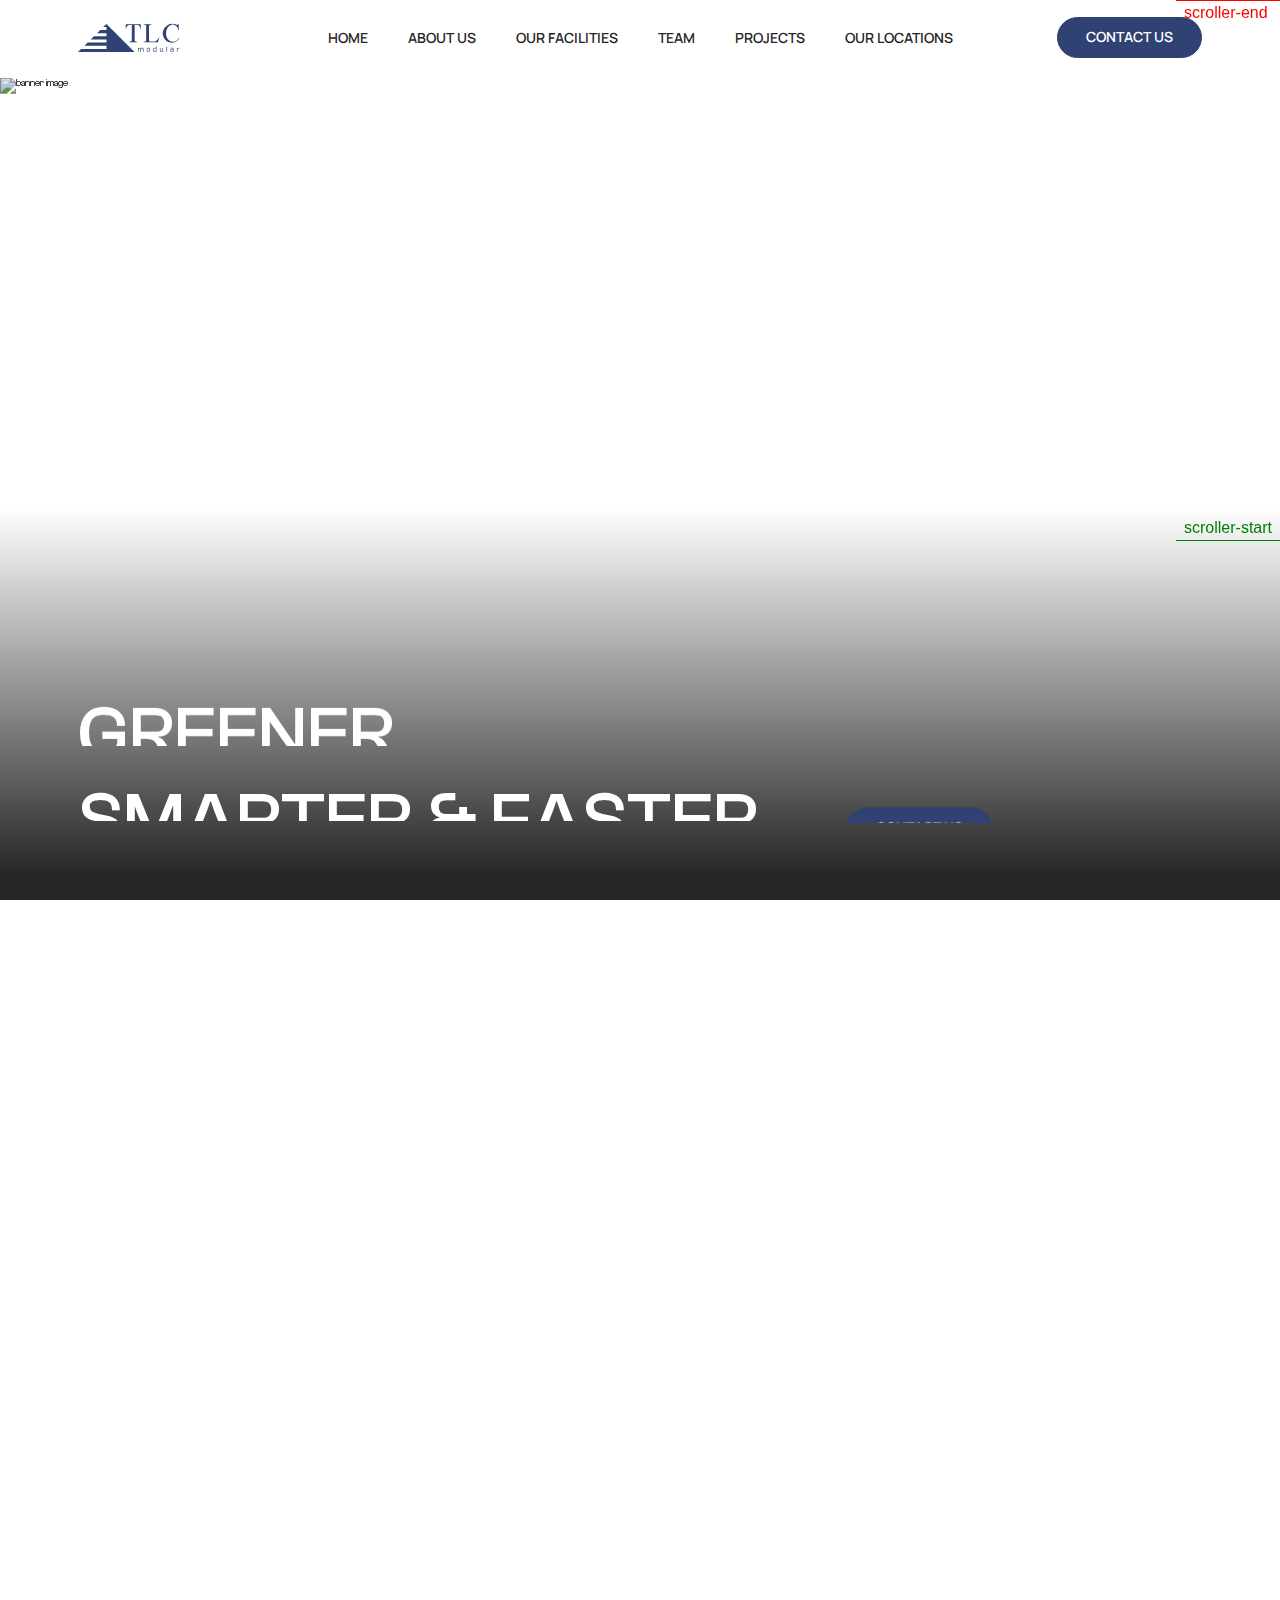
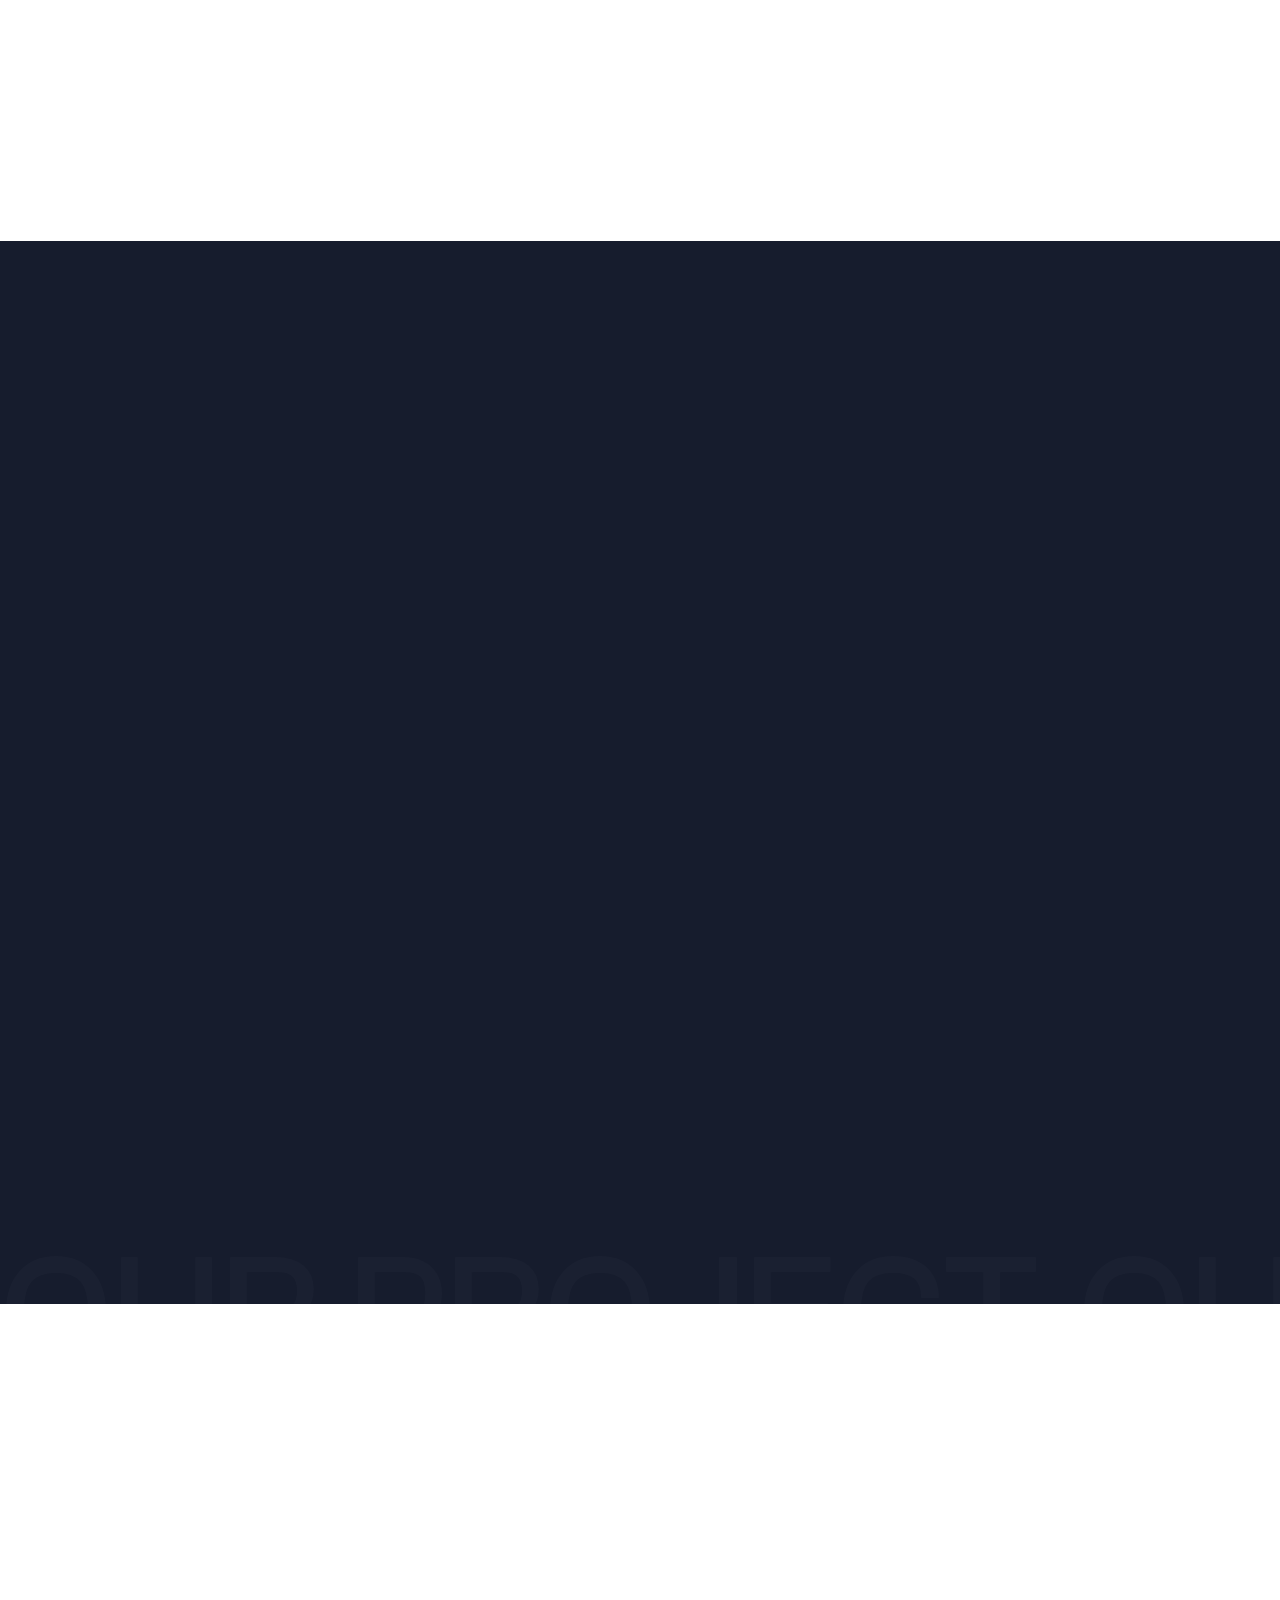
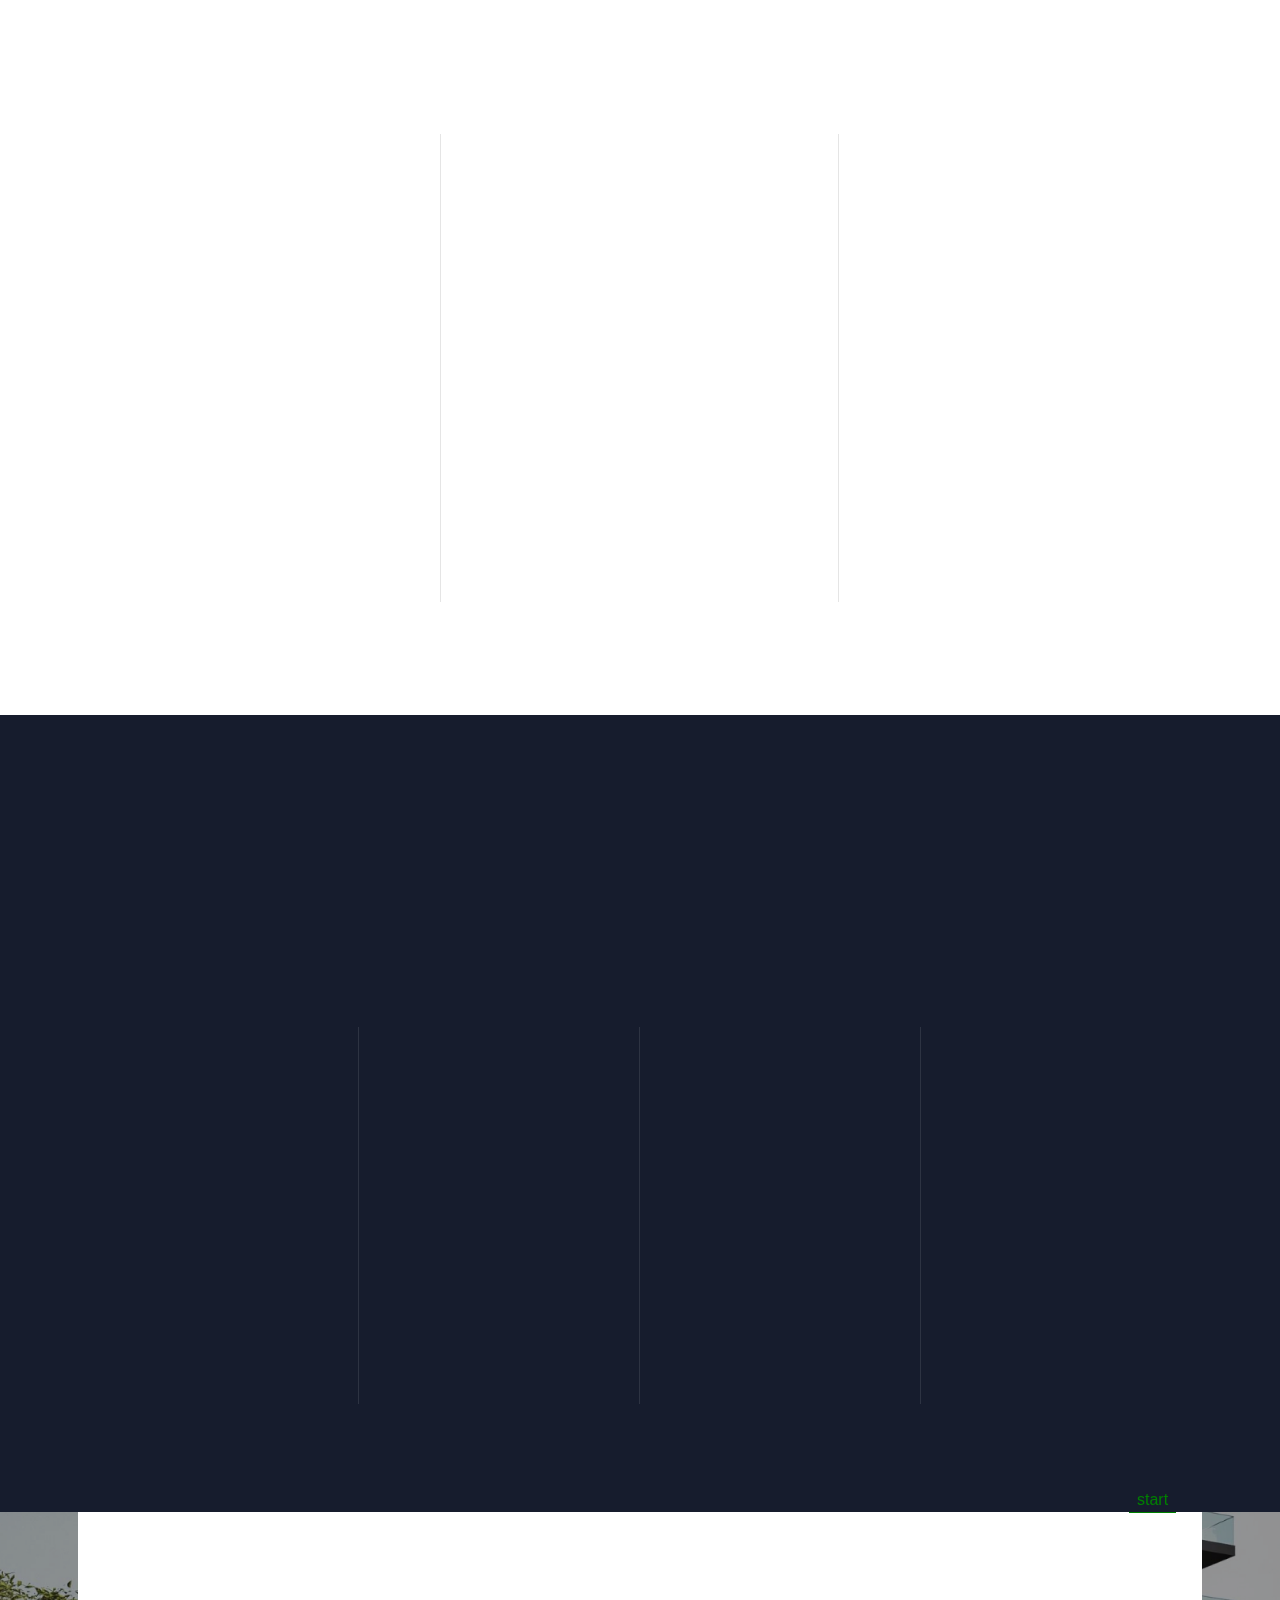
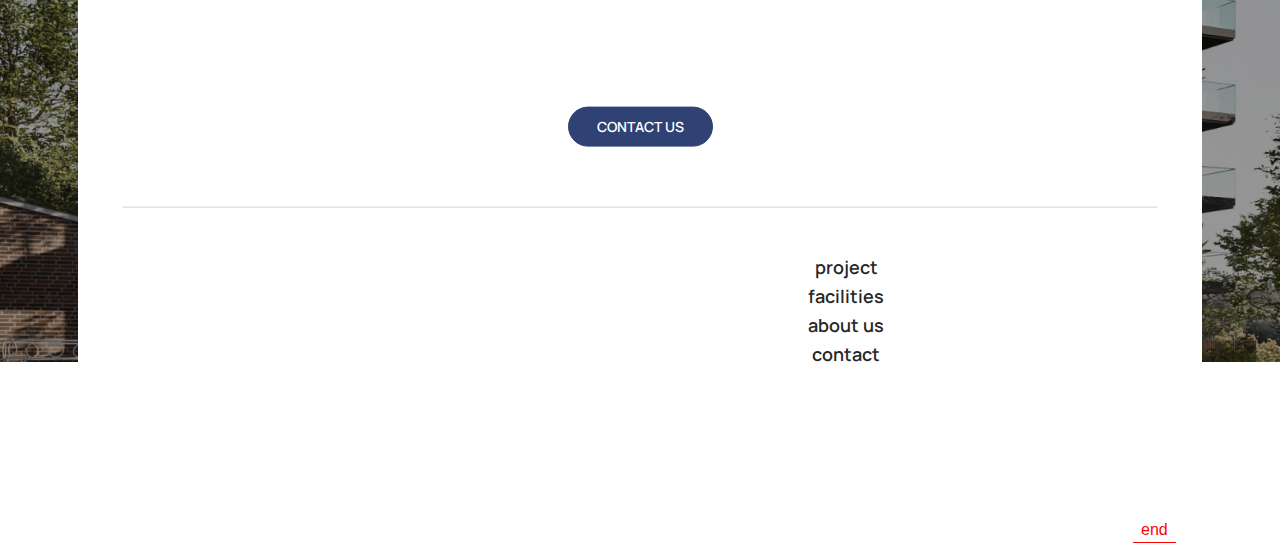
==== commit 449755fc: "done aboutpage" ====
--- a/index.html
+++ b/index.html
@@ -31,7 +31,7 @@
                     <img src="./images/logo.svg" alt="">
                 </a>
                 <ul class="menu">
-                    <li class="menu-item"><a href="./">home</a></li>
+                    <li class="menu-item"><a href="./index.html">home</a></li>
                     <li class="menu-item"><a href="./about-us.html">about us</a></li>
                     <li class="menu-item"><a href="">our facilities</a></li>
                     <li class="menu-item"><a href="">team</a></li>
@@ -64,7 +64,7 @@
         <div class="container">
             <div class="nav__inside">
                 <ul class="nav__menu">
-                    <li class="nav__menu-item active"><a href="./">home</a></li>
+                    <li class="nav__menu-item active"><a href="./index.html">home</a></li>
                     <li class="nav__menu-item"><a href="./about-us.html">about us</a></li>
                     <li class="nav__menu-item"><a href="">facilities</a></li>
                     <li class="nav__menu-item"><a href="">team</a></li>
@@ -553,13 +553,13 @@
                 </a>
                 <div class="footer__content-bottom">
                     <div class="leftWrap">
-                        <div class="logo">
+                        <a class="logo" href="./index.html">
                             <img src="./images/logo.svg" alt="">
                         </div>
                         <ul class="menuMb">
                             <li class="menuMb-item text-mRope"><a href="">project</a></li>
                             <li class="menuMb-item text-mRope"><a href="">facilities</a></li>
-                            <li class="menuMb-item text-mRope"><a href="">about us</a></li>
+                            <li class="menuMb-item text-mRope"><a href="./about-us.html">about us</a></li>
                             <li class="menuMb-item text-mRope"><a href="">contact</a></li>
                         </ul>
                         <div class="infor">
--- a/dest/style.min.css
+++ b/dest/style.min.css
@@ -53,5 +53,5 @@
     60%,
     80%{-webkit-transform:scale(1.1) rotate(-3deg);-ms-transform:scale(1.1) rotate(-3deg);transform:scale(1.1) rotate(-3deg)}100%{-webkit-transform:scale(1) rotate(0);-ms-transform:scale(1) rotate(0);transform:scale(1) rotate(0)}}.tada{-webkit-animation-name:tada;animation-name:tada}@-webkit-keyframes wobble{0%{-webkit-transform:translateX(0%);transform:translateX(0%)}15%{-webkit-transform:translateX(-25%) rotate(-5deg);transform:translateX(-25%) rotate(-5deg)}30%{-webkit-transform:translateX(20%) rotate(3deg);transform:translateX(20%) rotate(3deg)}45%{-webkit-transform:translateX(-15%) rotate(-3deg);transform:translateX(-15%) rotate(-3deg)}60%{-webkit-transform:translateX(10%) rotate(2deg);transform:translateX(10%) rotate(2deg)}75%{-webkit-transform:translateX(-5%) rotate(-1deg);transform:translateX(-5%) rotate(-1deg)}100%{-webkit-transform:translateX(0%);transform:translateX(0%)}}@keyframes wobble{0%{-webkit-transform:translateX(0%);-ms-transform:translateX(0%);transform:translateX(0%)}15%{-webkit-transform:translateX(-25%) rotate(-5deg);-ms-transform:translateX(-25%) rotate(-5deg);transform:translateX(-25%) rotate(-5deg)}30%{-webkit-transform:translateX(20%) rotate(3deg);-ms-transform:translateX(20%) rotate(3deg);transform:translateX(20%) rotate(3deg)}45%{-webkit-transform:translateX(-15%) rotate(-3deg);-ms-transform:translateX(-15%) rotate(-3deg);transform:translateX(-15%) rotate(-3deg)}60%{-webkit-transform:translateX(10%) rotate(2deg);-ms-transform:translateX(10%) rotate(2deg);transform:translateX(10%) rotate(2deg)}75%{-webkit-transform:translateX(-5%) rotate(-1deg);-ms-transform:translateX(-5%) rotate(-1deg);transform:translateX(-5%) rotate(-1deg)}100%{-webkit-transform:translateX(0%);-ms-transform:translateX(0%);transform:translateX(0%)}}.wobble{-webkit-animation-name:wobble;animation-name:wobble}@-webkit-keyframes bounceIn{0%{opacity:0;-webkit-transform:scale(0.3);transform:scale(0.3)}50%{opacity:1;-webkit-transform:scale(1.05);transform:scale(1.05)}70%{-webkit-transform:scale(0.9);transform:scale(0.9)}100%{-webkit-transform:scale(1);transform:scale(1)}}@keyframes bounceIn{0%{opacity:0;-webkit-transform:scale(0.3);-ms-transform:scale(0.3);transform:scale(0.3)}50%{opacity:1;-webkit-transform:scale(1.05);-ms-transform:scale(1.05);transform:scale(1.05)}70%{-webkit-transform:scale(0.9);-ms-transform:scale(0.9);transform:scale(0.9)}100%{-webkit-transform:scale(1);-ms-transform:scale(1);transform:scale(1)}}.bounceIn{-webkit-animation-name:bounceIn;animation-name:bounceIn}@-webkit-keyframes bounceInDown{0%{opacity:0;-webkit-transform:translateY(-2000px);transform:translateY(-2000px)}60%{opacity:1;-webkit-transform:translateY(30px);transform:translateY(30px)}80%{-webkit-transform:translateY(-10px);transform:translateY(-10px)}100%{-webkit-transform:translateY(0);transform:translateY(0)}}@keyframes bounceInDown{0%{opacity:0;-webkit-transform:translateY(-2000px);-ms-transform:translateY(-2000px);transform:translateY(-2000px)}60%{opacity:1;-webkit-transform:translateY(30px);-ms-transform:translateY(30px);transform:translateY(30px)}80%{-webkit-transform:translateY(-10px);-ms-transform:translateY(-10px);transform:translateY(-10px)}100%{-webkit-transform:translateY(0);-ms-transform:translateY(0);transform:translateY(0)}}.bounceInDown{-webkit-animation-name:bounceInDown;animation-name:bounceInDown}@-webkit-keyframes bounceInLeft{0%{opacity:0;-webkit-transform:translateX(-2000px);transform:translateX(-2000px)}60%{opacity:1;-webkit-transform:translateX(30px);transform:translateX(30px)}80%{-webkit-transform:translateX(-10px);transform:translateX(-10px)}100%{-webkit-transform:translateX(0);transform:translateX(0)}}@keyframes bounceInLeft{0%{opacity:0;-webkit-transform:translateX(-2000px);-ms-transform:translateX(-2000px);transform:translateX(-2000px)}60%{opacity:1;-webkit-transform:translateX(30px);-ms-transform:translateX(30px);transform:translateX(30px)}80%{-webkit-transform:translateX(-10px);-ms-transform:translateX(-10px);transform:translateX(-10px)}100%{-webkit-transform:translateX(0);-ms-transform:translateX(0);transform:translateX(0)}}.bounceInLeft{-webkit-animation-name:bounceInLeft;animation-name:bounceInLeft}@-webkit-keyframes bounceInRight{0%{opacity:0;-webkit-transform:translateX(2000px);transform:translateX(2000px)}60%{opacity:1;-webkit-transform:translateX(-30px);transform:translateX(-30px)}80%{-webkit-transform:translateX(10px);transform:translateX(10px)}100%{-webkit-transform:translateX(0);transform:translateX(0)}}@keyframes bounceInRight{0%{opacity:0;-webkit-transform:translateX(2000px);-ms-transform:translateX(2000px);transform:translateX(2000px)}60%{opacity:1;-webkit-transform:translateX(-30px);-ms-transform:translateX(-30px);transform:translateX(-30px)}80%{-webkit-transform:translateX(10px);-ms-transform:translateX(10px);transform:translateX(10px)}100%{-webkit-transform:translateX(0);-ms-transform:translateX(0);transform:translateX(0)}}.bounceInRight{-webkit-animation-name:bounceInRight;animation-name:bounceInRight}@-webkit-keyframes bounceInUp{0%{opacity:0;-webkit-transform:translateY(2000px);transform:translateY(2000px)}60%{opacity:1;-webkit-transform:translateY(-30px);transform:translateY(-30px)}80%{-webkit-transform:translateY(10px);transform:translateY(10px)}100%{-webkit-transform:translateY(0);transform:translateY(0)}}@keyframes bounceInUp{0%{opacity:0;-webkit-transform:translateY(2000px);-ms-transform:translateY(2000px);transform:translateY(2000px)}60%{opacity:1;-webkit-transform:translateY(-30px);-ms-transform:translateY(-30px);transform:translateY(-30px)}80%{-webkit-transform:translateY(10px);-ms-transform:translateY(10px);transform:translateY(10px)}100%{-webkit-transform:translateY(0);-ms-transform:translateY(0);transform:translateY(0)}}.bounceInUp{-webkit-animation-name:bounceInUp;animation-name:bounceInUp}@-webkit-keyframes bounceOut{0%{-webkit-transform:scale(1);transform:scale(1)}25%{-webkit-transform:scale(0.95);transform:scale(0.95)}50%{opacity:1;-webkit-transform:scale(1.1);transform:scale(1.1)}100%{opacity:0;-webkit-transform:scale(0.3);transform:scale(0.3)}}@keyframes bounceOut{0%{-webkit-transform:scale(1);-ms-transform:scale(1);transform:scale(1)}25%{-webkit-transform:scale(0.95);-ms-transform:scale(0.95);transform:scale(0.95)}50%{opacity:1;-webkit-transform:scale(1.1);-ms-transform:scale(1.1);transform:scale(1.1)}100%{opacity:0;-webkit-transform:scale(0.3);-ms-transform:scale(0.3);transform:scale(0.3)}}.bounceOut{-webkit-animation-name:bounceOut;animation-name:bounceOut}@-webkit-keyframes bounceOutDown{0%{-webkit-transform:translateY(0);transform:translateY(0)}20%{opacity:1;-webkit-transform:translateY(-20px);transform:translateY(-20px)}100%{opacity:0;-webkit-transform:translateY(2000px);transform:translateY(2000px)}}@keyframes bounceOutDown{0%{-webkit-transform:translateY(0);-ms-transform:translateY(0);transform:translateY(0)}20%{opacity:1;-webkit-transform:translateY(-20px);-ms-transform:translateY(-20px);transform:translateY(-20px)}100%{opacity:0;-webkit-transform:translateY(2000px);-ms-transform:translateY(2000px);transform:translateY(2000px)}}.bounceOutDown{-webkit-animation-name:bounceOutDown;animation-name:bounceOutDown}@-webkit-keyframes bounceOutLeft{0%{-webkit-transform:translateX(0);transform:translateX(0)}20%{opacity:1;-webkit-transform:translateX(20px);transform:translateX(20px)}100%{opacity:0;-webkit-transform:translateX(-2000px);transform:translateX(-2000px)}}@keyframes bounceOutLeft{0%{-webkit-transform:translateX(0);-ms-transform:translateX(0);transform:translateX(0)}20%{opacity:1;-webkit-transform:translateX(20px);-ms-transform:translateX(20px);transform:translateX(20px)}100%{opacity:0;-webkit-transform:translateX(-2000px);-ms-transform:translateX(-2000px);transform:translateX(-2000px)}}.bounceOutLeft{-webkit-animation-name:bounceOutLeft;animation-name:bounceOutLeft}@-webkit-keyframes bounceOutRight{0%{-webkit-transform:translateX(0);transform:translateX(0)}20%{opacity:1;-webkit-transform:translateX(-20px);transform:translateX(-20px)}100%{opacity:0;-webkit-transform:translateX(2000px);transform:translateX(2000px)}}@keyframes bounceOutRight{0%{-webkit-transform:translateX(0);-ms-transform:translateX(0);transform:translateX(0)}20%{opacity:1;-webkit-transform:translateX(-20px);-ms-transform:translateX(-20px);transform:translateX(-20px)}100%{opacity:0;-webkit-transform:translateX(2000px);-ms-transform:translateX(2000px);transform:translateX(2000px)}}.bounceOutRight{-webkit-animation-name:bounceOutRight;animation-name:bounceOutRight}@-webkit-keyframes bounceOutUp{0%{-webkit-transform:translateY(0);transform:translateY(0)}20%{opacity:1;-webkit-transform:translateY(20px);transform:translateY(20px)}100%{opacity:0;-webkit-transform:translateY(-2000px);transform:translateY(-2000px)}}@keyframes bounceOutUp{0%{-webkit-transform:translateY(0);-ms-transform:translateY(0);transform:translateY(0)}20%{opacity:1;-webkit-transform:translateY(20px);-ms-transform:translateY(20px);transform:translateY(20px)}100%{opacity:0;-webkit-transform:translateY(-2000px);-ms-transform:translateY(-2000px);transform:translateY(-2000px)}}.bounceOutUp{-webkit-animation-name:bounceOutUp;animation-name:bounceOutUp}@-webkit-keyframes fadeIn{0%{opacity:0}100%{opacity:1}}@keyframes fadeIn{0%{opacity:0}100%{opacity:1}}.fadeIn{-webkit-animation-name:fadeIn;animation-name:fadeIn}@-webkit-keyframes fadeInDown{0%{opacity:0;-webkit-transform:translateY(-20px);transform:translateY(-20px)}100%{opacity:1;-webkit-transform:translateY(0);transform:translateY(0)}}@keyframes fadeInDown{0%{opacity:0;-webkit-transform:translateY(-20px);-ms-transform:translateY(-20px);transform:translateY(-20px)}100%{opacity:1;-webkit-transform:translateY(0);-ms-transform:translateY(0);transform:translateY(0)}}.fadeInDown{-webkit-animation-name:fadeInDown;animation-name:fadeInDown}@-webkit-keyframes fadeInDownBig{0%{opacity:0;-webkit-transform:translateY(-2000px);transform:translateY(-2000px)}100%{opacity:1;-webkit-transform:translateY(0);transform:translateY(0)}}@keyframes fadeInDownBig{0%{opacity:0;-webkit-transform:translateY(-2000px);-ms-transform:translateY(-2000px);transform:translateY(-2000px)}100%{opacity:1;-webkit-transform:translateY(0);-ms-transform:translateY(0);transform:translateY(0)}}.fadeInDownBig{-webkit-animation-name:fadeInDownBig;animation-name:fadeInDownBig}@-webkit-keyframes fadeInLeft{0%{opacity:0;-webkit-transform:translateX(-20px);transform:translateX(-20px)}100%{opacity:1;-webkit-transform:translateX(0);transform:translateX(0)}}@keyframes fadeInLeft{0%{opacity:0;-webkit-transform:translateX(-20px);-ms-transform:translateX(-20px);transform:translateX(-20px)}100%{opacity:1;-webkit-transform:translateX(0);-ms-transform:translateX(0);transform:translateX(0)}}.fadeInLeft{-webkit-animation-name:fadeInLeft;animation-name:fadeInLeft}@-webkit-keyframes fadeInLeftBig{0%{opacity:0;-webkit-transform:translateX(-2000px);transform:translateX(-2000px)}100%{opacity:1;-webkit-transform:translateX(0);transform:translateX(0)}}@keyframes fadeInLeftBig{0%{opacity:0;-webkit-transform:translateX(-2000px);-ms-transform:translateX(-2000px);transform:translateX(-2000px)}100%{opacity:1;-webkit-transform:translateX(0);-ms-transform:translateX(0);transform:translateX(0)}}.fadeInLeftBig{-webkit-animation-name:fadeInLeftBig;animation-name:fadeInLeftBig}@-webkit-keyframes fadeInRight{0%{opacity:0;-webkit-transform:translateX(20px);transform:translateX(20px)}100%{opacity:1;-webkit-transform:translateX(0);transform:translateX(0)}}@keyframes fadeInRight{0%{opacity:0;-webkit-transform:translateX(20px);-ms-transform:translateX(20px);transform:translateX(20px)}100%{opacity:1;-webkit-transform:translateX(0);-ms-transform:translateX(0);transform:translateX(0)}}.fadeInRight{-webkit-animation-name:fadeInRight;animation-name:fadeInRight}@-webkit-keyframes fadeInRightBig{0%{opacity:0;-webkit-transform:translateX(2000px);transform:translateX(2000px)}100%{opacity:1;-webkit-transform:translateX(0);transform:translateX(0)}}@keyframes fadeInRightBig{0%{opacity:0;-webkit-transform:translateX(2000px);-ms-transform:translateX(2000px);transform:translateX(2000px)}100%{opacity:1;-webkit-transform:translateX(0);-ms-transform:translateX(0);transform:translateX(0)}}.fadeInRightBig{-webkit-animation-name:fadeInRightBig;animation-name:fadeInRightBig}@-webkit-keyframes fadeInUp{0%{opacity:0;-webkit-transform:translateY(20px);transform:translateY(20px)}100%{opacity:1;-webkit-transform:translateY(0);transform:translateY(0)}}@keyframes fadeInUp{0%{opacity:0;-webkit-transform:translateY(20px);-ms-transform:translateY(20px);transform:translateY(20px)}100%{opacity:1;-webkit-transform:translateY(0);-ms-transform:translateY(0);transform:translateY(0)}}.fadeInUp{-webkit-animation-name:fadeInUp;animation-name:fadeInUp}@-webkit-keyframes fadeInUpBig{0%{opacity:0;-webkit-transform:translateY(2000px);transform:translateY(2000px)}100%{opacity:1;-webkit-transform:translateY(0);transform:translateY(0)}}@keyframes fadeInUpBig{0%{opacity:0;-webkit-transform:translateY(2000px);-ms-transform:translateY(2000px);transform:translateY(2000px)}100%{opacity:1;-webkit-transform:translateY(0);-ms-transform:translateY(0);transform:translateY(0)}}.fadeInUpBig{-webkit-animation-name:fadeInUpBig;animation-name:fadeInUpBig}@-webkit-keyframes fadeOut{0%{opacity:1}100%{opacity:0}}@keyframes fadeOut{0%{opacity:1}100%{opacity:0}}.fadeOut{-webkit-animation-name:fadeOut;animation-name:fadeOut}@-webkit-keyframes fadeOutDown{0%{opacity:1;-webkit-transform:translateY(0);transform:translateY(0)}100%{opacity:0;-webkit-transform:translateY(20px);transform:translateY(20px)}}@keyframes fadeOutDown{0%{opacity:1;-webkit-transform:translateY(0);-ms-transform:translateY(0);transform:translateY(0)}100%{opacity:0;-webkit-transform:translateY(20px);-ms-transform:translateY(20px);transform:translateY(20px)}}.fadeOutDown{-webkit-animation-name:fadeOutDown;animation-name:fadeOutDown}@-webkit-keyframes fadeOutDownBig{0%{opacity:1;-webkit-transform:translateY(0);transform:translateY(0)}100%{opacity:0;-webkit-transform:translateY(2000px);transform:translateY(2000px)}}@keyframes fadeOutDownBig{0%{opacity:1;-webkit-transform:translateY(0);-ms-transform:translateY(0);transform:translateY(0)}100%{opacity:0;-webkit-transform:translateY(2000px);-ms-transform:translateY(2000px);transform:translateY(2000px)}}.fadeOutDownBig{-webkit-animation-name:fadeOutDownBig;animation-name:fadeOutDownBig}@-webkit-keyframes fadeOutLeft{0%{opacity:1;-webkit-transform:translateX(0);transform:translateX(0)}100%{opacity:0;-webkit-transform:translateX(-20px);transform:translateX(-20px)}}@keyframes fadeOutLeft{0%{opacity:1;-webkit-transform:translateX(0);-ms-transform:translateX(0);transform:translateX(0)}100%{opacity:0;-webkit-transform:translateX(-20px);-ms-transform:translateX(-20px);transform:translateX(-20px)}}.fadeOutLeft{-webkit-animation-name:fadeOutLeft;animation-name:fadeOutLeft}@-webkit-keyframes fadeOutLeftBig{0%{opacity:1;-webkit-transform:translateX(0);transform:translateX(0)}100%{opacity:0;-webkit-transform:translateX(-2000px);transform:translateX(-2000px)}}@keyframes fadeOutLeftBig{0%{opacity:1;-webkit-transform:translateX(0);-ms-transform:translateX(0);transform:translateX(0)}100%{opacity:0;-webkit-transform:translateX(-2000px);-ms-transform:translateX(-2000px);transform:translateX(-2000px)}}.fadeOutLeftBig{-webkit-animation-name:fadeOutLeftBig;animation-name:fadeOutLeftBig}@-webkit-keyframes fadeOutRight{0%{opacity:1;-webkit-transform:translateX(0);transform:translateX(0)}100%{opacity:0;-webkit-transform:translateX(20px);transform:translateX(20px)}}@keyframes fadeOutRight{0%{opacity:1;-webkit-transform:translateX(0);-ms-transform:translateX(0);transform:translateX(0)}100%{opacity:0;-webkit-transform:translateX(20px);-ms-transform:translateX(20px);transform:translateX(20px)}}.fadeOutRight{-webkit-animation-name:fadeOutRight;animation-name:fadeOutRight}@-webkit-keyframes fadeOutRightBig{0%{opacity:1;-webkit-transform:translateX(0);transform:translateX(0)}100%{opacity:0;-webkit-transform:translateX(2000px);transform:translateX(2000px)}}@keyframes fadeOutRightBig{0%{opacity:1;-webkit-transform:translateX(0);-ms-transform:translateX(0);transform:translateX(0)}100%{opacity:0;-webkit-transform:translateX(2000px);-ms-transform:translateX(2000px);transform:translateX(2000px)}}.fadeOutRightBig{-webkit-animation-name:fadeOutRightBig;animation-name:fadeOutRightBig}@-webkit-keyframes fadeOutUp{0%{opacity:1;-webkit-transform:translateY(0);transform:translateY(0)}100%{opacity:0;-webkit-transform:translateY(-20px);transform:translateY(-20px)}}@keyframes fadeOutUp{0%{opacity:1;-webkit-transform:translateY(0);-ms-transform:translateY(0);transform:translateY(0)}100%{opacity:0;-webkit-transform:translateY(-20px);-ms-transform:translateY(-20px);transform:translateY(-20px)}}.fadeOutUp{-webkit-animation-name:fadeOutUp;animation-name:fadeOutUp}@-webkit-keyframes fadeOutUpBig{0%{opacity:1;-webkit-transform:translateY(0);transform:translateY(0)}100%{opacity:0;-webkit-transform:translateY(-2000px);transform:translateY(-2000px)}}@keyframes fadeOutUpBig{0%{opacity:1;-webkit-transform:translateY(0);-ms-transform:translateY(0);transform:translateY(0)}100%{opacity:0;-webkit-transform:translateY(-2000px);-ms-transform:translateY(-2000px);transform:translateY(-2000px)}}.fadeOutUpBig{-webkit-animation-name:fadeOutUpBig;animation-name:fadeOutUpBig}@-webkit-keyframes flip{0%{-webkit-transform:perspective(400px) translateZ(0) rotateY(0) scale(1);transform:perspective(400px) translateZ(0) rotateY(0) scale(1);-webkit-animation-timing-function:ease-out;animation-timing-function:ease-out}40%{-webkit-transform:perspective(400px) translateZ(150px) rotateY(170deg) scale(1);transform:perspective(400px) translateZ(150px) rotateY(170deg) scale(1);-webkit-animation-timing-function:ease-out;animation-timing-function:ease-out}50%{-webkit-transform:perspective(400px) translateZ(150px) rotateY(190deg) scale(1);transform:perspective(400px) translateZ(150px) rotateY(190deg) scale(1);-webkit-animation-timing-function:ease-in;animation-timing-function:ease-in}80%{-webkit-transform:perspective(400px) translateZ(0) rotateY(360deg) scale(0.95);transform:perspective(400px) translateZ(0) rotateY(360deg) scale(0.95);-webkit-animation-timing-function:ease-in;animation-timing-function:ease-in}100%{-webkit-transform:perspective(400px) translateZ(0) rotateY(360deg) scale(1);transform:perspective(400px) translateZ(0) rotateY(360deg) scale(1);-webkit-animation-timing-function:ease-in;animation-timing-function:ease-in}}@keyframes flip{0%{-webkit-transform:perspective(400px) translateZ(0) rotateY(0) scale(1);-ms-transform:perspective(400px) translateZ(0) rotateY(0) scale(1);transform:perspective(400px) translateZ(0) rotateY(0) scale(1);-webkit-animation-timing-function:ease-out;animation-timing-function:ease-out}40%{-webkit-transform:perspective(400px) translateZ(150px) rotateY(170deg) scale(1);-ms-transform:perspective(400px) translateZ(150px) rotateY(170deg) scale(1);transform:perspective(400px) translateZ(150px) rotateY(170deg) scale(1);-webkit-animation-timing-function:ease-out;animation-timing-function:ease-out}50%{-webkit-transform:perspective(400px) translateZ(150px) rotateY(190deg) scale(1);-ms-transform:perspective(400px) translateZ(150px) rotateY(190deg) scale(1);transform:perspective(400px) translateZ(150px) rotateY(190deg) scale(1);-webkit-animation-timing-function:ease-in;animation-timing-function:ease-in}80%{-webkit-transform:perspective(400px) translateZ(0) rotateY(360deg) scale(0.95);-ms-transform:perspective(400px) translateZ(0) rotateY(360deg) scale(0.95);transform:perspective(400px) translateZ(0) rotateY(360deg) scale(0.95);-webkit-animation-timing-function:ease-in;animation-timing-function:ease-in}100%{-webkit-transform:perspective(400px) translateZ(0) rotateY(360deg) scale(1);-ms-transform:perspective(400px) translateZ(0) rotateY(360deg) scale(1);transform:perspective(400px) translateZ(0) rotateY(360deg) scale(1);-webkit-animation-timing-function:ease-in;animation-timing-function:ease-in}}.animated.flip{-webkit-backface-visibility:visible;-ms-backface-visibility:visible;backface-visibility:visible;-webkit-animation-name:flip;animation-name:flip}@-webkit-keyframes flipInX{0%{-webkit-transform:perspective(400px) rotateX(90deg);transform:perspective(400px) rotateX(90deg);opacity:0}40%{-webkit-transform:perspective(400px) rotateX(-10deg);transform:perspective(400px) rotateX(-10deg)}70%{-webkit-transform:perspective(400px) rotateX(10deg);transform:perspective(400px) rotateX(10deg)}100%{-webkit-transform:perspective(400px) rotateX(0deg);transform:perspective(400px) rotateX(0deg);opacity:1}}@keyframes flipInX{0%{-webkit-transform:perspective(400px) rotateX(90deg);-ms-transform:perspective(400px) rotateX(90deg);transform:perspective(400px) rotateX(90deg);opacity:0}40%{-webkit-transform:perspective(400px) rotateX(-10deg);-ms-transform:perspective(400px) rotateX(-10deg);transform:perspective(400px) rotateX(-10deg)}70%{-webkit-transform:perspective(400px) rotateX(10deg);-ms-transform:perspective(400px) rotateX(10deg);transform:perspective(400px) rotateX(10deg)}100%{-webkit-transform:perspective(400px) rotateX(0deg);-ms-transform:perspective(400px) rotateX(0deg);transform:perspective(400px) rotateX(0deg);opacity:1}}.flipInX{-webkit-backface-visibility:visible !important;-ms-backface-visibility:visible !important;backface-visibility:visible !important;-webkit-animation-name:flipInX;animation-name:flipInX}@-webkit-keyframes flipInY{0%{-webkit-transform:perspective(400px) rotateY(90deg);transform:perspective(400px) rotateY(90deg);opacity:0}40%{-webkit-transform:perspective(400px) rotateY(-10deg);transform:perspective(400px) rotateY(-10deg)}70%{-webkit-transform:perspective(400px) rotateY(10deg);transform:perspective(400px) rotateY(10deg)}100%{-webkit-transform:perspective(400px) rotateY(0deg);transform:perspective(400px) rotateY(0deg);opacity:1}}@keyframes flipInY{0%{-webkit-transform:perspective(400px) rotateY(90deg);-ms-transform:perspective(400px) rotateY(90deg);transform:perspective(400px) rotateY(90deg);opacity:0}40%{-webkit-transform:perspective(400px) rotateY(-10deg);-ms-transform:perspective(400px) rotateY(-10deg);transform:perspective(400px) rotateY(-10deg)}70%{-webkit-transform:perspective(400px) rotateY(10deg);-ms-transform:perspective(400px) rotateY(10deg);transform:perspective(400px) rotateY(10deg)}100%{-webkit-transform:perspective(400px) rotateY(0deg);-ms-transform:perspective(400px) rotateY(0deg);transform:perspective(400px) rotateY(0deg);opacity:1}}.flipInY{-webkit-backface-visibility:visible !important;-ms-backface-visibility:visible !important;backface-visibility:visible !important;-webkit-animation-name:flipInY;animation-name:flipInY}@-webkit-keyframes flipOutX{0%{-webkit-transform:perspective(400px) rotateX(0deg);transform:perspective(400px) rotateX(0deg);opacity:1}100%{-webkit-transform:perspective(400px) rotateX(90deg);transform:perspective(400px) rotateX(90deg);opacity:0}}@keyframes flipOutX{0%{-webkit-transform:perspective(400px) rotateX(0deg);-ms-transform:perspective(400px) rotateX(0deg);transform:perspective(400px) rotateX(0deg);opacity:1}100%{-webkit-transform:perspective(400px) rotateX(90deg);-ms-transform:perspective(400px) rotateX(90deg);transform:perspective(400px) rotateX(90deg);opacity:0}}.flipOutX{-webkit-animation-name:flipOutX;animation-name:flipOutX;-webkit-backface-visibility:visible !important;-ms-backface-visibility:visible !important;backface-visibility:visible !important}@-webkit-keyframes flipOutY{0%{-webkit-transform:perspective(400px) rotateY(0deg);transform:perspective(400px) rotateY(0deg);opacity:1}100%{-webkit-transform:perspective(400px) rotateY(90deg);transform:perspective(400px) rotateY(90deg);opacity:0}}@keyframes flipOutY{0%{-webkit-transform:perspective(400px) rotateY(0deg);-ms-transform:perspective(400px) rotateY(0deg);transform:perspective(400px) rotateY(0deg);opacity:1}100%{-webkit-transform:perspective(400px) rotateY(90deg);-ms-transform:perspective(400px) rotateY(90deg);transform:perspective(400px) rotateY(90deg);opacity:0}}.flipOutY{-webkit-backface-visibility:visible !important;-ms-backface-visibility:visible !important;backface-visibility:visible !important;-webkit-animation-name:flipOutY;animation-name:flipOutY}@-webkit-keyframes lightSpeedIn{0%{-webkit-transform:translateX(100%) skewX(-30deg);transform:translateX(100%) skewX(-30deg);opacity:0}60%{-webkit-transform:translateX(-20%) skewX(30deg);transform:translateX(-20%) skewX(30deg);opacity:1}80%{-webkit-transform:translateX(0%) skewX(-15deg);transform:translateX(0%) skewX(-15deg);opacity:1}100%{-webkit-transform:translateX(0%) skewX(0deg);transform:translateX(0%) skewX(0deg);opacity:1}}@keyframes lightSpeedIn{0%{-webkit-transform:translateX(100%) skewX(-30deg);-ms-transform:translateX(100%) skewX(-30deg);transform:translateX(100%) skewX(-30deg);opacity:0}60%{-webkit-transform:translateX(-20%) skewX(30deg);-ms-transform:translateX(-20%) skewX(30deg);transform:translateX(-20%) skewX(30deg);opacity:1}80%{-webkit-transform:translateX(0%) skewX(-15deg);-ms-transform:translateX(0%) skewX(-15deg);transform:translateX(0%) skewX(-15deg);opacity:1}100%{-webkit-transform:translateX(0%) skewX(0deg);-ms-transform:translateX(0%) skewX(0deg);transform:translateX(0%) skewX(0deg);opacity:1}}.lightSpeedIn{-webkit-animation-name:lightSpeedIn;animation-name:lightSpeedIn;-webkit-animation-timing-function:ease-out;animation-timing-function:ease-out}@-webkit-keyframes lightSpeedOut{0%{-webkit-transform:translateX(0%) skewX(0deg);transform:translateX(0%) skewX(0deg);opacity:1}100%{-webkit-transform:translateX(100%) skewX(-30deg);transform:translateX(100%) skewX(-30deg);opacity:0}}@keyframes lightSpeedOut{0%{-webkit-transform:translateX(0%) skewX(0deg);-ms-transform:translateX(0%) skewX(0deg);transform:translateX(0%) skewX(0deg);opacity:1}100%{-webkit-transform:translateX(100%) skewX(-30deg);-ms-transform:translateX(100%) skewX(-30deg);transform:translateX(100%) skewX(-30deg);opacity:0}}.lightSpeedOut{-webkit-animation-name:lightSpeedOut;animation-name:lightSpeedOut;-webkit-animation-timing-function:ease-in;animation-timing-function:ease-in}@-webkit-keyframes rotateIn{0%{-webkit-transform-origin:center center;transform-origin:center center;-webkit-transform:rotate(-200deg);transform:rotate(-200deg);opacity:0}100%{-webkit-transform-origin:center center;transform-origin:center center;-webkit-transform:rotate(0);transform:rotate(0);opacity:1}}@keyframes rotateIn{0%{-webkit-transform-origin:center center;-ms-transform-origin:center center;transform-origin:center center;-webkit-transform:rotate(-200deg);-ms-transform:rotate(-200deg);transform:rotate(-200deg);opacity:0}100%{-webkit-transform-origin:center center;-ms-transform-origin:center center;transform-origin:center center;-webkit-transform:rotate(0);-ms-transform:rotate(0);transform:rotate(0);opacity:1}}.rotateIn{-webkit-animation-name:rotateIn;animation-name:rotateIn}@-webkit-keyframes rotateInDownLeft{0%{-webkit-transform-origin:left bottom;transform-origin:left bottom;-webkit-transform:rotate(-90deg);transform:rotate(-90deg);opacity:0}100%{-webkit-transform-origin:left bottom;transform-origin:left bottom;-webkit-transform:rotate(0);transform:rotate(0);opacity:1}}@keyframes rotateInDownLeft{0%{-webkit-transform-origin:left bottom;-ms-transform-origin:left bottom;transform-origin:left bottom;-webkit-transform:rotate(-90deg);-ms-transform:rotate(-90deg);transform:rotate(-90deg);opacity:0}100%{-webkit-transform-origin:left bottom;-ms-transform-origin:left bottom;transform-origin:left bottom;-webkit-transform:rotate(0);-ms-transform:rotate(0);transform:rotate(0);opacity:1}}.rotateInDownLeft{-webkit-animation-name:rotateInDownLeft;animation-name:rotateInDownLeft}@-webkit-keyframes rotateInDownRight{0%{-webkit-transform-origin:right bottom;transform-origin:right bottom;-webkit-transform:rotate(90deg);transform:rotate(90deg);opacity:0}100%{-webkit-transform-origin:right bottom;transform-origin:right bottom;-webkit-transform:rotate(0);transform:rotate(0);opacity:1}}@keyframes rotateInDownRight{0%{-webkit-transform-origin:right bottom;-ms-transform-origin:right bottom;transform-origin:right bottom;-webkit-transform:rotate(90deg);-ms-transform:rotate(90deg);transform:rotate(90deg);opacity:0}100%{-webkit-transform-origin:right bottom;-ms-transform-origin:right bottom;transform-origin:right bottom;-webkit-transform:rotate(0);-ms-transform:rotate(0);transform:rotate(0);opacity:1}}.rotateInDownRight{-webkit-animation-name:rotateInDownRight;animation-name:rotateInDownRight}@-webkit-keyframes rotateInUpLeft{0%{-webkit-transform-origin:left bottom;transform-origin:left bottom;-webkit-transform:rotate(90deg);transform:rotate(90deg);opacity:0}100%{-webkit-transform-origin:left bottom;transform-origin:left bottom;-webkit-transform:rotate(0);transform:rotate(0);opacity:1}}@keyframes rotateInUpLeft{0%{-webkit-transform-origin:left bottom;-ms-transform-origin:left bottom;transform-origin:left bottom;-webkit-transform:rotate(90deg);-ms-transform:rotate(90deg);transform:rotate(90deg);opacity:0}100%{-webkit-transform-origin:left bottom;-ms-transform-origin:left bottom;transform-origin:left bottom;-webkit-transform:rotate(0);-ms-transform:rotate(0);transform:rotate(0);opacity:1}}.rotateInUpLeft{-webkit-animation-name:rotateInUpLeft;animation-name:rotateInUpLeft}@-webkit-keyframes rotateInUpRight{0%{-webkit-transform-origin:right bottom;transform-origin:right bottom;-webkit-transform:rotate(-90deg);transform:rotate(-90deg);opacity:0}100%{-webkit-transform-origin:right bottom;transform-origin:right bottom;-webkit-transform:rotate(0);transform:rotate(0);opacity:1}}@keyframes rotateInUpRight{0%{-webkit-transform-origin:right bottom;-ms-transform-origin:right bottom;transform-origin:right bottom;-webkit-transform:rotate(-90deg);-ms-transform:rotate(-90deg);transform:rotate(-90deg);opacity:0}100%{-webkit-transform-origin:right bottom;-ms-transform-origin:right bottom;transform-origin:right bottom;-webkit-transform:rotate(0);-ms-transform:rotate(0);transform:rotate(0);opacity:1}}.rotateInUpRight{-webkit-animation-name:rotateInUpRight;animation-name:rotateInUpRight}@-webkit-keyframes rotateOut{0%{-webkit-transform-origin:center center;transform-origin:center center;-webkit-transform:rotate(0);transform:rotate(0);opacity:1}100%{-webkit-transform-origin:center center;transform-origin:center center;-webkit-transform:rotate(200deg);transform:rotate(200deg);opacity:0}}@keyframes rotateOut{0%{-webkit-transform-origin:center center;-ms-transform-origin:center center;transform-origin:center center;-webkit-transform:rotate(0);-ms-transform:rotate(0);transform:rotate(0);opacity:1}100%{-webkit-transform-origin:center center;-ms-transform-origin:center center;transform-origin:center center;-webkit-transform:rotate(200deg);-ms-transform:rotate(200deg);transform:rotate(200deg);opacity:0}}.rotateOut{-webkit-animation-name:rotateOut;animation-name:rotateOut}@-webkit-keyframes rotateOutDownLeft{0%{-webkit-transform-origin:left bottom;transform-origin:left bottom;-webkit-transform:rotate(0);transform:rotate(0);opacity:1}100%{-webkit-transform-origin:left bottom;transform-origin:left bottom;-webkit-transform:rotate(90deg);transform:rotate(90deg);opacity:0}}@keyframes rotateOutDownLeft{0%{-webkit-transform-origin:left bottom;-ms-transform-origin:left bottom;transform-origin:left bottom;-webkit-transform:rotate(0);-ms-transform:rotate(0);transform:rotate(0);opacity:1}100%{-webkit-transform-origin:left bottom;-ms-transform-origin:left bottom;transform-origin:left bottom;-webkit-transform:rotate(90deg);-ms-transform:rotate(90deg);transform:rotate(90deg);opacity:0}}.rotateOutDownLeft{-webkit-animation-name:rotateOutDownLeft;animation-name:rotateOutDownLeft}@-webkit-keyframes rotateOutDownRight{0%{-webkit-transform-origin:right bottom;transform-origin:right bottom;-webkit-transform:rotate(0);transform:rotate(0);opacity:1}100%{-webkit-transform-origin:right bottom;transform-origin:right bottom;-webkit-transform:rotate(-90deg);transform:rotate(-90deg);opacity:0}}@keyframes rotateOutDownRight{0%{-webkit-transform-origin:right bottom;-ms-transform-origin:right bottom;transform-origin:right bottom;-webkit-transform:rotate(0);-ms-transform:rotate(0);transform:rotate(0);opacity:1}100%{-webkit-transform-origin:right bottom;-ms-transform-origin:right bottom;transform-origin:right bottom;-webkit-transform:rotate(-90deg);-ms-transform:rotate(-90deg);transform:rotate(-90deg);opacity:0}}.rotateOutDownRight{-webkit-animation-name:rotateOutDownRight;animation-name:rotateOutDownRight}@-webkit-keyframes rotateOutUpLeft{0%{-webkit-transform-origin:left bottom;transform-origin:left bottom;-webkit-transform:rotate(0);transform:rotate(0);opacity:1}100%{-webkit-transform-origin:left bottom;transform-origin:left bottom;-webkit-transform:rotate(-90deg);transform:rotate(-90deg);opacity:0}}@keyframes rotateOutUpLeft{0%{-webkit-transform-origin:left bottom;-ms-transform-origin:left bottom;transform-origin:left bottom;-webkit-transform:rotate(0);-ms-transform:rotate(0);transform:rotate(0);opacity:1}100%{-webkit-transform-origin:left bottom;-ms-transform-origin:left bottom;transform-origin:left bottom;-webkit-transform:rotate(-90deg);-ms-transform:rotate(-90deg);transform:rotate(-90deg);opacity:0}}.rotateOutUpLeft{-webkit-animation-name:rotateOutUpLeft;animation-name:rotateOutUpLeft}@-webkit-keyframes rotateOutUpRight{0%{-webkit-transform-origin:right bottom;transform-origin:right bottom;-webkit-transform:rotate(0);transform:rotate(0);opacity:1}100%{-webkit-transform-origin:right bottom;transform-origin:right bottom;-webkit-transform:rotate(90deg);transform:rotate(90deg);opacity:0}}@keyframes rotateOutUpRight{0%{-webkit-transform-origin:right bottom;-ms-transform-origin:right bottom;transform-origin:right bottom;-webkit-transform:rotate(0);-ms-transform:rotate(0);transform:rotate(0);opacity:1}100%{-webkit-transform-origin:right bottom;-ms-transform-origin:right bottom;transform-origin:right bottom;-webkit-transform:rotate(90deg);-ms-transform:rotate(90deg);transform:rotate(90deg);opacity:0}}.rotateOutUpRight{-webkit-animation-name:rotateOutUpRight;animation-name:rotateOutUpRight}@-webkit-keyframes slideInDown{0%{opacity:0;-webkit-transform:translateY(-2000px);transform:translateY(-2000px)}100%{-webkit-transform:translateY(0);transform:translateY(0)}}@keyframes slideInDown{0%{opacity:0;-webkit-transform:translateY(-2000px);-ms-transform:translateY(-2000px);transform:translateY(-2000px)}100%{-webkit-transform:translateY(0);-ms-transform:translateY(0);transform:translateY(0)}}.slideInDown{-webkit-animation-name:slideInDown;animation-name:slideInDown}@-webkit-keyframes slideInLeft{0%{opacity:0;-webkit-transform:translateX(-2000px);transform:translateX(-2000px)}100%{-webkit-transform:translateX(0);transform:translateX(0)}}@keyframes slideInLeft{0%{opacity:0;-webkit-transform:translateX(-2000px);-ms-transform:translateX(-2000px);transform:translateX(-2000px)}100%{-webkit-transform:translateX(0);-ms-transform:translateX(0);transform:translateX(0)}}.slideInLeft{-webkit-animation-name:slideInLeft;animation-name:slideInLeft}@-webkit-keyframes slideInRight{0%{opacity:0;-webkit-transform:translateX(2000px);transform:translateX(2000px)}100%{-webkit-transform:translateX(0);transform:translateX(0)}}@keyframes slideInRight{0%{opacity:0;-webkit-transform:translateX(2000px);-ms-transform:translateX(2000px);transform:translateX(2000px)}100%{-webkit-transform:translateX(0);-ms-transform:translateX(0);transform:translateX(0)}}.slideInRight{-webkit-animation-name:slideInRight;animation-name:slideInRight}@-webkit-keyframes slideOutLeft{0%{-webkit-transform:translateX(0);transform:translateX(0)}100%{opacity:0;-webkit-transform:translateX(-2000px);transform:translateX(-2000px)}}@keyframes slideOutLeft{0%{-webkit-transform:translateX(0);-ms-transform:translateX(0);transform:translateX(0)}100%{opacity:0;-webkit-transform:translateX(-2000px);-ms-transform:translateX(-2000px);transform:translateX(-2000px)}}.slideOutLeft{-webkit-animation-name:slideOutLeft;animation-name:slideOutLeft}@-webkit-keyframes slideOutRight{0%{-webkit-transform:translateX(0);transform:translateX(0)}100%{opacity:0;-webkit-transform:translateX(2000px);transform:translateX(2000px)}}@keyframes slideOutRight{0%{-webkit-transform:translateX(0);-ms-transform:translateX(0);transform:translateX(0)}100%{opacity:0;-webkit-transform:translateX(2000px);-ms-transform:translateX(2000px);transform:translateX(2000px)}}.slideOutRight{-webkit-animation-name:slideOutRight;animation-name:slideOutRight}@-webkit-keyframes slideOutUp{0%{-webkit-transform:translateY(0);transform:translateY(0)}100%{opacity:0;-webkit-transform:translateY(-2000px);transform:translateY(-2000px)}}@keyframes slideOutUp{0%{-webkit-transform:translateY(0);-ms-transform:translateY(0);transform:translateY(0)}100%{opacity:0;-webkit-transform:translateY(-2000px);-ms-transform:translateY(-2000px);transform:translateY(-2000px)}}.slideOutUp{-webkit-animation-name:slideOutUp;animation-name:slideOutUp}@-webkit-keyframes hinge{0%{-webkit-transform:rotate(0);transform:rotate(0);-webkit-transform-origin:top left;transform-origin:top left;-webkit-animation-timing-function:ease-in-out;animation-timing-function:ease-in-out}20%,
     60%{-webkit-transform:rotate(80deg);transform:rotate(80deg);-webkit-transform-origin:top left;transform-origin:top left;-webkit-animation-timing-function:ease-in-out;animation-timing-function:ease-in-out}40%{-webkit-transform:rotate(60deg);transform:rotate(60deg);-webkit-transform-origin:top left;transform-origin:top left;-webkit-animation-timing-function:ease-in-out;animation-timing-function:ease-in-out}80%{-webkit-transform:rotate(60deg) translateY(0);transform:rotate(60deg) translateY(0);opacity:1;-webkit-transform-origin:top left;transform-origin:top left;-webkit-animation-timing-function:ease-in-out;animation-timing-function:ease-in-out}100%{-webkit-transform:translateY(700px);transform:translateY(700px);opacity:0}}@keyframes hinge{0%{-webkit-transform:rotate(0);-ms-transform:rotate(0);transform:rotate(0);-webkit-transform-origin:top left;-ms-transform-origin:top left;transform-origin:top left;-webkit-animation-timing-function:ease-in-out;animation-timing-function:ease-in-out}20%,
-    60%{-webkit-transform:rotate(80deg);-ms-transform:rotate(80deg);transform:rotate(80deg);-webkit-transform-origin:top left;-ms-transform-origin:top left;transform-origin:top left;-webkit-animation-timing-function:ease-in-out;animation-timing-function:ease-in-out}40%{-webkit-transform:rotate(60deg);-ms-transform:rotate(60deg);transform:rotate(60deg);-webkit-transform-origin:top left;-ms-transform-origin:top left;transform-origin:top left;-webkit-animation-timing-function:ease-in-out;animation-timing-function:ease-in-out}80%{-webkit-transform:rotate(60deg) translateY(0);-ms-transform:rotate(60deg) translateY(0);transform:rotate(60deg) translateY(0);opacity:1;-webkit-transform-origin:top left;-ms-transform-origin:top left;transform-origin:top left;-webkit-animation-timing-function:ease-in-out;animation-timing-function:ease-in-out}100%{-webkit-transform:translateY(700px);-ms-transform:translateY(700px);transform:translateY(700px);opacity:0}}.hinge{-webkit-animation-name:hinge;animation-name:hinge}@-webkit-keyframes rollIn{0%{opacity:0;-webkit-transform:translateX(-100%) rotate(-120deg);transform:translateX(-100%) rotate(-120deg)}100%{opacity:1;-webkit-transform:translateX(0px) rotate(0deg);transform:translateX(0px) rotate(0deg)}}@keyframes rollIn{0%{opacity:0;-webkit-transform:translateX(-100%) rotate(-120deg);-ms-transform:translateX(-100%) rotate(-120deg);transform:translateX(-100%) rotate(-120deg)}100%{opacity:1;-webkit-transform:translateX(0px) rotate(0deg);-ms-transform:translateX(0px) rotate(0deg);transform:translateX(0px) rotate(0deg)}}.rollIn{-webkit-animation-name:rollIn;animation-name:rollIn}@-webkit-keyframes rollOut{0%{opacity:1;-webkit-transform:translateX(0px) rotate(0deg);transform:translateX(0px) rotate(0deg)}100%{opacity:0;-webkit-transform:translateX(100%) rotate(120deg);transform:translateX(100%) rotate(120deg)}}@keyframes rollOut{0%{opacity:1;-webkit-transform:translateX(0px) rotate(0deg);-ms-transform:translateX(0px) rotate(0deg);transform:translateX(0px) rotate(0deg)}100%{opacity:0;-webkit-transform:translateX(100%) rotate(120deg);-ms-transform:translateX(100%) rotate(120deg);transform:translateX(100%) rotate(120deg)}}.rollOut{-webkit-animation-name:rollOut;animation-name:rollOut}.header{position:fixed;width:100%;z-index:100;background-color:white;height:var(--heightHeader);background-color:white;transition:ease-out 0.5s;transform:translateY(0);opacity:1}.header .container{height:100%;display:block;width:100%}.header.hide{transform:translateY(-100%);opacity:0}.header .headerMb{display:none}.header__content{display:flex;align-items:center;justify-content:space-between;height:100%;grid-column:1/9;width:100%;position:relative}.header__content .menu{display:flex;align-items:center;position:absolute;left:50%;transform:translate(-50%);-webkit-transform:translate(-50%);-moz-transform:translate(-50%);-ms-transform:translate(-50%);-o-transform:translate(-50%)}.header__content .menu-item{position:relative;font-size:var(--body16FS);font-family:'MRope-600';text-transform:uppercase;padding:0 2.4rem;width:max-content}.header__content .menu-item a{position:relative;width:fit-content}.header__content .menu-item a:before{content:"";position:absolute;width:100%;height:0.15rem;background-color:#171717;bottom:-0.2rem;left:0;transform-origin:right;transform:scaleX(0);-webkit-transform:scaleX(0);-moz-transform:scaleX(0);-ms-transform:scaleX(0);-o-transform:scaleX(0);transition:0.6s transform cubic-bezier(0.66, 0, 0.15, 1);-webkit-transition:0.6s transform cubic-bezier(0.66, 0, 0.15, 1);-moz-transition:0.6s transform cubic-bezier(0.66, 0, 0.15, 1);-ms-transition:0.6s transform cubic-bezier(0.66, 0, 0.15, 1);-o-transition:0.6s transform cubic-bezier(0.66, 0, 0.15, 1)}.header__content .menu-item:hover a:before{transform-origin:left;transform:scaleX(1);-webkit-transform:scaleX(1);-moz-transform:scaleX(1);-ms-transform:scaleX(1);-o-transform:scaleX(1)}.header__content .logo{position:relative;overflow:hidden;width:14.2rem;aspect-ratio:3.55}.header__content .logo img{position:absolute;top:50%;left:50%;transform:translate(-50%, -50%);-webkit-transform:translate(-50%, -50%);-moz-transform:translate(-50%, -50%);-ms-transform:translate(-50%, -50%);-o-transform:translate(-50%, -50%);min-width:100%;min-height:100%;object-fit:cover}@media screen and (max-width: 1439px){.header__content .menu-item{padding:0 2rem}.header__content .logo{width:10.2rem}}@media screen and (max-width: 991px){.header .container{display:none}.header .headerMb{display:block;padding:0 4rem;height:100%}.header .headerMb__content{display:flex;justify-content:space-between;align-items:center;height:100%}.header .headerMb__content .logo{position:relative;overflow:hidden;width:8rem;aspect-ratio:3.55}.header .headerMb__content .logo img{position:absolute;top:50%;left:50%;transform:translate(-50%, -50%);-webkit-transform:translate(-50%, -50%);-moz-transform:translate(-50%, -50%);-ms-transform:translate(-50%, -50%);-o-transform:translate(-50%, -50%);min-width:100%;min-height:100%;object-fit:cover}.header .headerMb__content .hamburger{display:flex;font-family:"CG-500";font-size:1.2rem;line-height:1.2;padding:1rem;color:#171717;text-transform:uppercase;position:relative;transition:0.6s all cubic-bezier(0.66, 0, 0.15, 1);-webkit-transition:0.6s all cubic-bezier(0.66, 0, 0.15, 1);-moz-transition:0.6s all cubic-bezier(0.66, 0, 0.15, 1);-ms-transition:0.6s all cubic-bezier(0.66, 0, 0.15, 1);-o-transition:0.6s all cubic-bezier(0.66, 0, 0.15, 1);cursor:pointer}.header .headerMb__content .hamburger span{position:relative;margin-left:1.4rem;transition:0.6s all cubic-bezier(0.66, 0, 0.15, 1);-webkit-transition:0.6s all cubic-bezier(0.66, 0, 0.15, 1);-moz-transition:0.6s all cubic-bezier(0.66, 0, 0.15, 1);-ms-transition:0.6s all cubic-bezier(0.66, 0, 0.15, 1);-o-transition:0.6s all cubic-bezier(0.66, 0, 0.15, 1)}.header .headerMb__content .hamburger span:before{content:"";position:absolute;right:50%;top:0;width:2.1rem;height:0.2rem;background-color:#171717;transition:0.6s all cubic-bezier(0.66, 0, 0.15, 1);-webkit-transition:0.6s all cubic-bezier(0.66, 0, 0.15, 1);-moz-transition:0.6s all cubic-bezier(0.66, 0, 0.15, 1);-ms-transition:0.6s all cubic-bezier(0.66, 0, 0.15, 1);-o-transition:0.6s all cubic-bezier(0.66, 0, 0.15, 1);transform:translate(100%, -0.1rem) rotate(0deg);-webkit-transform:translate(100%, -0.1rem) rotate(0deg);-moz-transform:translate(100%, -0.1rem) rotate(0deg);-ms-transform:translate(100%, -0.1rem) rotate(0deg);-o-transform:translate(100%, -0.1rem) rotate(0deg)}.header .headerMb__content .hamburger span:after{content:"";position:absolute;right:50%;top:auto;bottom:0;width:2.1rem;height:0.2rem;background-color:#171717;transition:0.6s all cubic-bezier(0.66, 0, 0.15, 1);-webkit-transition:0.6s all cubic-bezier(0.66, 0, 0.15, 1);-moz-transition:0.6s all cubic-bezier(0.66, 0, 0.15, 1);-ms-transition:0.6s all cubic-bezier(0.66, 0, 0.15, 1);-o-transition:0.6s all cubic-bezier(0.66, 0, 0.15, 1);transform:translate(100%, -0.1rem) rotate(0deg);-webkit-transform:translate(100%, -0.1rem) rotate(0deg);-moz-transform:translate(100%, -0.1rem) rotate(0deg);-ms-transform:translate(100%, -0.1rem) rotate(0deg);-o-transform:translate(100%, -0.1rem) rotate(0deg)}.header .headerMb__content .hamburger:after{content:"close";position:absolute;top:1rem;left:1rem;right:auto;font-family:"CG-500";font-size:1.2rem;line-height:1.2;color:transparent;transition:0.6s color cubic-bezier(0.66, 0, 0.15, 1);-webkit-transition:0.6s color cubic-bezier(0.66, 0, 0.15, 1);-moz-transition:0.6s color cubic-bezier(0.66, 0, 0.15, 1);-ms-transition:0.6s color cubic-bezier(0.66, 0, 0.15, 1);-o-transition:0.6s color cubic-bezier(0.66, 0, 0.15, 1);text-transform:uppercase}}.nav{position:fixed;z-index:100;background-color:white;width:100%;margin-top:var(--heightHeader);opacity:0;overflow-x:scroll;height:0;display:flex;flex-direction:column;align-items:center;pointer-events:auto;background-color:transparent;transition-delay:0.2s;transition:0.8s all cubic-bezier(0.65, 0.12, 0.26, 1);-webkit-transition:0.8s all cubic-bezier(0.65, 0.12, 0.26, 1);-moz-transition:0.8s all cubic-bezier(0.65, 0.12, 0.26, 1);-ms-transition:0.8s all cubic-bezier(0.65, 0.12, 0.26, 1);-o-transition:0.8s all cubic-bezier(0.65, 0.12, 0.26, 1)}.nav::-webkit-scrollbar{width:7px}.nav::-webkit-scrollbar-track{background:#ddd}.nav::-webkit-scrollbar-thumb{background:#3f3f3f;border-radius:20px}.nav__inside{padding:4.8rem 0 4rem 0;grid-column:2/8}.nav__menu{position:relative;width:100%;padding-bottom:5rem;margin-bottom:4rem;pointer-events:none;margin:-0.5rem 0 3.5rem 0}.nav__menu-item{font-family:"CG-500";font-size:3.2rem;line-height:1.4;text-transform:uppercase;width:fit-content;text-align:center;padding:0.5rem 1.5rem;margin:0.5rem auto;transform:translate3d(24px, 0, 0);-webkit-transform:translate3d(24px, 0, 0);-moz-transform:translate3d(24px, 0, 0);-ms-transform:translate3d(24px, 0, 0);-o-transform:translate3d(24px, 0, 0);transition:0.5s all cubic-bezier(0.3, 0, 0.2, 1);-webkit-transition:0.5s all cubic-bezier(0.3, 0, 0.2, 1);-moz-transition:0.5s all cubic-bezier(0.3, 0, 0.2, 1);-ms-transition:0.5s all cubic-bezier(0.3, 0, 0.2, 1);-o-transition:0.5s all cubic-bezier(0.3, 0, 0.2, 1);opacity:0}.nav__menu-item:nth-child(1){transition-delay:.295s}.nav__menu-item:nth-child(2){transition-delay:.265s}.nav__menu-item:nth-child(3){transition-delay:.235s}.nav__menu-item:nth-child(4){transition-delay:.205s}.nav__menu-item:nth-child(5){transition-delay:.175s}.nav__menu-item:nth-child(6){transition-delay:.145s}.nav__menu-item:hover{cursor:pointer}.nav__menu-item:hover a{color:#A3A3A3;transition:0.5s color cubic-bezier(0.3, 0, 0.2, 1);-webkit-transition:0.5s color cubic-bezier(0.3, 0, 0.2, 1);-moz-transition:0.5s color cubic-bezier(0.3, 0, 0.2, 1);-ms-transition:0.5s color cubic-bezier(0.3, 0, 0.2, 1);-o-transition:0.5s color cubic-bezier(0.3, 0, 0.2, 1)}.nav__menu-item.active a{color:#A3A3A3}.nav__menu:before{content:"";position:absolute;width:0;height:1px;background-color:#262626;opacity:0;bottom:0;left:50%;transition:0.6s all cubic-bezier(0.3, 0, 0.2, 1);-webkit-transition:0.6s all cubic-bezier(0.3, 0, 0.2, 1);-moz-transition:0.6s all cubic-bezier(0.3, 0, 0.2, 1);-ms-transition:0.6s all cubic-bezier(0.3, 0, 0.2, 1);-o-transition:0.6s all cubic-bezier(0.3, 0, 0.2, 1)}.nav__footer{text-align:center;pointer-events:none;display:flex;flex-direction:column;align-items:center}.nav__footer p{margin-bottom:1rem;opacity:0;transform:translate3d(24px, 0, 0);-webkit-transform:translate3d(24px, 0, 0);-moz-transform:translate3d(24px, 0, 0);-ms-transform:translate3d(24px, 0, 0);-o-transform:translate3d(24px, 0, 0);transition:0.6s all cubic-bezier(0.3, 0, 0.2, 1);-webkit-transition:0.6s all cubic-bezier(0.3, 0, 0.2, 1);-moz-transition:0.6s all cubic-bezier(0.3, 0, 0.2, 1);-ms-transition:0.6s all cubic-bezier(0.3, 0, 0.2, 1);-o-transition:0.6s all cubic-bezier(0.3, 0, 0.2, 1)}.nav__footer p:nth-child(1){transition-delay:.15s}.nav__footer p:nth-child(2){transition-delay:.12s}.nav__footer p:nth-child(3){transition-delay:.09s}.nav__footer p:last-child{margin-bottom:2.4rem}.nav__footer .text-mRope{font-size:var(--body16FS)}.nav__footer a{margin:0 auto;opacity:0;transform:translate3d(24px, 0, 0);-webkit-transform:translate3d(24px, 0, 0);-moz-transform:translate3d(24px, 0, 0);-ms-transform:translate3d(24px, 0, 0);-o-transform:translate3d(24px, 0, 0);transition:0.6s all cubic-bezier(0.3, 0, 0.2, 1);-webkit-transition:0.6s all cubic-bezier(0.3, 0, 0.2, 1);-moz-transition:0.6s all cubic-bezier(0.3, 0, 0.2, 1);-ms-transition:0.6s all cubic-bezier(0.3, 0, 0.2, 1);-o-transition:0.6s all cubic-bezier(0.3, 0, 0.2, 1);transition-delay:.3s}.nav .container{position:relative;min-width:98vw}.nav .container:before{content:"";position:absolute;width:100%;height:100%;top:0;left:0;background-color:white;z-index:-1;transition-delay:0.2s;transition:0.8s transform cubic-bezier(0.65, 0.12, 0.26, 1);-webkit-transition:0.8s transform cubic-bezier(0.65, 0.12, 0.26, 1);-moz-transition:0.8s transform cubic-bezier(0.65, 0.12, 0.26, 1);-ms-transition:0.8s transform cubic-bezier(0.65, 0.12, 0.26, 1);-o-transition:0.8s transform cubic-bezier(0.65, 0.12, 0.26, 1);transform:translate(0, -100%);-webkit-transform:translate(0, -100%);-moz-transform:translate(0, -100%);-ms-transform:translate(0, -100%);-o-transform:translate(0, -100%)}.footer{position:relative;height:79.4rem;width:100%;overflow:hidden}.footer__bg{height:100%;overflow:hidden;position:relative;filter:brightness(0.6)}.footer__bg img{position:absolute;top:50%;left:50%;transform:translate(-50%, -50%);-webkit-transform:translate(-50%, -50%);-moz-transform:translate(-50%, -50%);-ms-transform:translate(-50%, -50%);-o-transform:translate(-50%, -50%);object-fit:cover;min-width:100%;min-height:100%}.footer .container{position:absolute;top:50%;left:50%;transform:translate(-50%, -50%);-webkit-transform:translate(-50%, -50%);-moz-transform:translate(-50%, -50%);-ms-transform:translate(-50%, -50%);-o-transform:translate(-50%, -50%)}.footer__content{grid-column:1/9;text-align:center;border-radius:0.04rem;padding:8rem 6rem 4.8rem 6rem;background-color:white;box-shadow:0px 0.04rem 0.04rem rgba(0,0,0,0.25)}.footer__content h2{margin-bottom:2.2rem}.footer__content .btnMain{margin:0 auto;margin-bottom:8rem}.footer__content-bottom{display:flex;align-items:flex-start;justify-content:space-between;border-top:0.1rem solid #D4D4D4;padding-top:6rem;position:relative}.footer__content-bottom .leftWrap{display:flex;width:65%}.footer__content-bottom .leftWrap .logo{position:relative;width:25.6rem;aspect-ratio:3.6;overflow:hidden;margin-right:9rem}.footer__content-bottom .leftWrap .logo img{position:absolute;top:50%;left:50%;transform:translate(-50%, -50%);-webkit-transform:translate(-50%, -50%);-moz-transform:translate(-50%, -50%);-ms-transform:translate(-50%, -50%);-o-transform:translate(-50%, -50%);overflow:hidden;min-width:100%;min-height:100%}.footer__content-bottom .leftWrap .infor{display:flex;width:70%;padding-right:3rem}.footer__content-bottom .leftWrap .infor__item{text-align:left;max-width:17.5rem}.footer__content-bottom .leftWrap .infor__item:not(:last-child){margin-right:4rem}.footer__content-bottom .leftWrap .infor__item-label{text-transform:uppercase;font-family:"CG-500";font-size:var(--body16FS);line-height:1.35;color:#737373;letter-spacing:0.04em}.footer__content-bottom .leftWrap .menuMb{display:none}.footer__content-bottom .leftWrap .menuMb-item{color:#404040;font-size:var(--body16FS);text-transform:uppercase}.footer__content-bottom .leftWrap .menuMb-item:not(:first-child){margin-left:4rem}.footer__content-bottom .menu{width:35%;display:grid;grid-template-columns:repeat(auto-fit, minmax(7.5rem, 1fr));gap:1.5rem 4rem;justify-items:center;justify-self:flex-end}.footer__content-bottom .menu-item{color:#404040;font-size:var(--body16FS);text-transform:uppercase}.footer__content-bottom .menu-item a{position:relative;width:fit-content}.footer__content-bottom .menu-item a:before{content:"";position:absolute;width:100%;height:0.15rem;background-color:#171717;bottom:-0.2rem;left:0;transform-origin:right;transform:scaleX(0);-webkit-transform:scaleX(0);-moz-transform:scaleX(0);-ms-transform:scaleX(0);-o-transform:scaleX(0);transition:0.6s transform cubic-bezier(0.66, 0, 0.15, 1);-webkit-transition:0.6s transform cubic-bezier(0.66, 0, 0.15, 1);-moz-transition:0.6s transform cubic-bezier(0.66, 0, 0.15, 1);-ms-transition:0.6s transform cubic-bezier(0.66, 0, 0.15, 1);-o-transition:0.6s transform cubic-bezier(0.66, 0, 0.15, 1)}.footer__content-bottom .menu-item:hover a:before{transform-origin:left;transform:scaleX(1);-webkit-transform:scaleX(1);-moz-transform:scaleX(1);-ms-transform:scaleX(1);-o-transform:scaleX(1)}.footer__copyright{grid-column:1/9;display:flex;justify-content:space-between;margin:8rem 0 -8rem 0}.footer__copyright p{font-size:var(--body16FS)}.footer__copyright>div{display:flex}.footer__copyright>div p{margin-left:3.2rem}@media screen and (max-width: 1599px){.footer__content{padding:8rem 4.5rem 4.8rem 4.5rem}.footer__content .btnMain{margin-bottom:6.8rem}.footer__content-bottom .leftWrap .logo{margin-right:5rem}.footer__content-bottom .leftWrap .infor{width:100%}.footer__content-bottom .leftWrap .infor__item{max-width:16.5rem}.footer__content-bottom .leftWrap .infor__item:not(:last-child){margin-right:3.6rem}.footer__content-bottom .menu{width:45%;gap:1.5rem 3.6rem}}@media screen and (max-width: 1439px){.footer{height:70vh}.footer__content{padding:5rem 4.5rem 3.5rem 4.5rem}.footer__content h2{margin-bottom:1.5rem}.footer__content .btnMain{margin-bottom:6rem}.footer__content-bottom{padding-top:4.5rem}.footer__content-bottom .leftWrap .logo{margin-right:3rem;width:22rem}.footer__content-bottom .leftWrap .infor__item{max-width:15.5rem}.footer__content-bottom .leftWrap .infor__item:not(:last-child){margin-right:3.2rem}.footer__copyright{margin:2rem 0 -2rem 0}}@media screen and (max-width: 1279px){.footer__content{padding:4.5rem 4rem 3rem 4rem}.footer__content h2{margin-bottom:1.2rem}.footer__content .btnMain{margin-bottom:4.5rem}.footer__content-bottom{padding-top:4rem}.footer__content-bottom .leftWrap .logo{width:18rem}.footer__content-bottom .leftWrap .infor__item{max-width:14.5rem}.footer__content-bottom .leftWrap .infor__item:not(:last-child){margin-right:3.2rem}.footer__content-bottom .menu-item{font-size:1.2rem}.footer__copyright{margin:5rem 0 -5rem 0}}@media screen and (max-width: 1023px){.footer{height:45rem}.footer__content{padding:3.5rem 2.5rem 2.5rem 2.5rem}.footer__content .btnMain{margin-bottom:3.6rem}.footer__content-bottom{padding-top:3rem}.footer__content-bottom .leftWrap .logo{width:15rem}.footer__content-bottom .leftWrap .infor__item{max-width:12rem}.footer__content-bottom .leftWrap .infor__item-label{font-size:1.1rem}.footer__content-bottom .leftWrap .infor__item-content{font-size:1.1rem}.footer__content-bottom .menu{width:35%;display:grid;gap:0.2rem 1rem}.footer__content-bottom .menu-item{margin:0 !important}.footer__copyright{margin:5rem 0 -5rem 0}}@media screen and (max-width: 991px){.footer{height:85vh}.footer__bg{position:fixed;top:0;left:0;min-width:100%;min-height:100%}.footer .container{padding:3.5rem 0}.footer__content-bottom{flex-direction:column}.footer__content-bottom .leftWrap{width:100%;flex-direction:column;align-items:center}.footer__content-bottom .leftWrap .logo{margin-bottom:4rem;margin-right:0}.footer__content-bottom .leftWrap .menuMb{display:flex;margin-bottom:4.2rem}.footer__content-bottom .leftWrap .infor{width:100%;flex-direction:column;align-items:center}.footer__content-bottom .leftWrap .infor__item{width:100%;max-width:17.7rem;padding:0.3rem 0}.footer__content-bottom .leftWrap .infor__item-label{display:none;font-size:var(--body16FS)}.footer__content-bottom .leftWrap .infor__item-content{text-align:center;width:100%;font-size:var(--body16FS)}.footer__content-bottom .leftWrap .infor__item:not(:last-child){margin-right:0}.footer__content-bottom .leftWrap .infor__item:not(:first-child) .text-default{font-family:"MRope-600";color:#2F4273}.footer__content-bottom .menu{display:none}.footer__copyright{margin:2.5rem 0 -2.5rem 0}}@media screen and (max-width: 767px){.footer{height:75rem}.footer__content{padding:3rem 2.4rem}.footer__content-bottom .leftWrap .menuMb{flex-wrap:wrap}.footer__content-bottom .leftWrap .menuMb-item{width:50%;padding:1rem 0}.footer__content-bottom .leftWrap .menuMb-item:not(:first-child){margin-left:0px}}@media screen and (max-width: 499px){.footer{height:80rem}.footer__content{width:92%;margin:0 auto}.footer__copyright{margin:2.5rem 1.5rem -2.5rem 1.5rem;flex-direction:column;align-items:center}.footer__copyright>div p{margin:0 1.2rem}}.home{margin-top:var(--heightHeader);position:relative;background-color:white}.home .banner{position:relative;width:100%;height:calc(100vh - var(--heightHeader))}.home .banner__img{position:relative;height:100%;filter:brightness(0.9);overflow:hidden}.home .banner__img img{min-height:100%;min-width:100%;object-fit:cover;position:absolute;z-index:1;top:50%;left:50%;transform:translate(-50%, -50%);-webkit-transform:translate(-50%, -50%);-moz-transform:translate(-50%, -50%);-ms-transform:translate(-50%, -50%);-o-transform:translate(-50%, -50%)}.home .banner__img:before{content:"";position:absolute;z-index:2;bottom:0;left:0;width:100%;height:100%;background:linear-gradient(180deg, transparent 52.4%, rgba(0,0,0,0.85) 96.89%)}.home .banner__text{position:absolute;bottom:10rem;color:white;width:100%}.home .banner__text .container{display:flex;align-items:flex-end;justify-content:space-between}.home .banner__text p{margin-bottom:2.1rem}.home .intro{background-color:white;padding:var(--paddingSection) 0}.home .intro__content{grid-column:1/9}.home .intro h3{text-align:center;margin:0 auto 8rem auto}.home .intro__showcase{display:flex;justify-content:space-between}.home .intro__showcase-item{position:relative;width:calc(100%/4 - 10.5rem/4)}.home .intro__showcase-item-img{position:relative;height:49rem;width:100%;overflow:hidden;margin-bottom:8rem;clip-path:inset(100% 0% 0% 0%);transition:0.4s ease;-webkit-transition:0.4s ease;-moz-transition:0.4s ease;-ms-transition:0.4s ease;-o-transition:0.4s ease}.home .intro__showcase-item-img img{min-width:100%;min-height:100%;object-fit:cover;transition:0.4s ease;-webkit-transition:0.4s ease;-moz-transition:0.4s ease;-ms-transition:0.4s ease;-o-transition:0.4s ease;position:absolute;top:50%;left:50%;transform:translate(-50%, -50%);-webkit-transform:translate(-50%, -50%);-moz-transform:translate(-50%, -50%);-ms-transform:translate(-50%, -50%);-o-transform:translate(-50%, -50%)}.home .intro__showcase-item:hover .intro__showcase-item-img{filter:saturate(0.6)}.home .intro__showcase-item:hover .intro__showcase-item-img img{transform:translate(-50%, -50%) scale(1.04);-webkit-transform:translate(-50%, -50%) scale(1.04);-moz-transform:translate(-50%, -50%) scale(1.04);-ms-transform:translate(-50%, -50%) scale(1.04);-o-transform:translate(-50%, -50%) scale(1.04)}.home .intro__showcaseSlide,.home .intro__textWrapMb{display:none}.home .weDo{padding:var(--paddingSection) 0;padding-bottom:calc(var(--paddingSection) + 1%);background-color:#161C2D;position:relative;overflow:hidden}.home .weDo .headline{text-align:left}.home .weDo a{display:inline-block;margin-left:68%;margin-top:2.4rem}.home .weDo__content{grid-column:1/9}.home .weDo__wrapText{display:flex;justify-content:space-between;align-items:center}.home .weDo__wrapText-left{width:60%}.home .weDo__wrapText-right{width:32%}.home .weDo__library{position:relative}.home .weDo__library-list{padding:0 12rem;margin-top:14.2rem;width:100%}.home .weDo__library-list .flickity-viewport{overflow:inherit}.home .weDo__library-item{width:75%;margin:0 11rem;opacity:0.5;transition:0.3s opacity ease}.home .weDo__library-item .img{position:relative;overflow:hidden;height:70.3rem}.home .weDo__library-item .img img{object-fit:cover;min-width:100%;min-height:100%;position:absolute;top:50%;left:50%;transform:translate(-50%, -50%);-webkit-transform:translate(-50%, -50%);-moz-transform:translate(-50%, -50%);-ms-transform:translate(-50%, -50%);-o-transform:translate(-50%, -50%)}.home .weDo__library-item .textWrap{display:flex;justify-content:space-between;align-items:center;margin-top:1.6rem;opacity:0;transition:0.3s opacity ease;position:relative;transition:0.5s all cubic-bezier(0.3, 0, 0.2, 1);-webkit-transition:0.5s all cubic-bezier(0.3, 0, 0.2, 1);-moz-transition:0.5s all cubic-bezier(0.3, 0, 0.2, 1);-ms-transition:0.5s all cubic-bezier(0.3, 0, 0.2, 1);-o-transition:0.5s all cubic-bezier(0.3, 0, 0.2, 1)}.home .weDo__library-item .textWrap h6{position:absolute;left:50%;transform:translate(-60%);-webkit-transform:translate(-60%);-moz-transform:translate(-60%);-ms-transform:translate(-60%);-o-transform:translate(-60%);opacity:0;filter:blur(0.06rem);transition:0.5s all cubic-bezier(0.3, 0, 0.2, 1);-webkit-transition:0.5s all cubic-bezier(0.3, 0, 0.2, 1);-moz-transition:0.5s all cubic-bezier(0.3, 0, 0.2, 1);-ms-transition:0.5s all cubic-bezier(0.3, 0, 0.2, 1);-o-transition:0.5s all cubic-bezier(0.3, 0, 0.2, 1)}.home .weDo__library-item .textWrap p:last-child{margin-right:4rem}.home .weDo__library-item .textWrap p{opacity:0;transition:0.5s all cubic-bezier(0.3, 0, 0.2, 1);-webkit-transition:0.5s all cubic-bezier(0.3, 0, 0.2, 1);-moz-transition:0.5s all cubic-bezier(0.3, 0, 0.2, 1);-ms-transition:0.5s all cubic-bezier(0.3, 0, 0.2, 1);-o-transition:0.5s all cubic-bezier(0.3, 0, 0.2, 1);filter:blur(0.06rem)}.home .weDo__library-item.is-selected{opacity:1}.home .weDo__library-item.is-selected .img img{transition:.5s;-webkit-transition:.5s;-moz-transition:.5s;-ms-transition:.5s;-o-transition:.5s;transform:translate(-50%, -50%) scale(1.09);-webkit-transform:translate(-50%, -50%) scale(1.09);-moz-transform:translate(-50%, -50%) scale(1.09);-ms-transform:translate(-50%, -50%) scale(1.09);-o-transform:translate(-50%, -50%) scale(1.09)}.home .weDo__library-item.is-selected .textWrap{opacity:1}.home .weDo__library-item.is-selected .textWrap h6{opacity:1;transition-delay:0.3s;transform:translate(-50%);-webkit-transform:translate(-50%);-moz-transform:translate(-50%);-ms-transform:translate(-50%);-o-transform:translate(-50%);filter:blur(0px)}.home .weDo__library-item.is-selected .textWrap p{opacity:1;transition-delay:0.3s;transition:0.5s all cubic-bezier(0.3, 0, 0.2, 1);-webkit-transition:0.5s all cubic-bezier(0.3, 0, 0.2, 1);-moz-transition:0.5s all cubic-bezier(0.3, 0, 0.2, 1);-ms-transition:0.5s all cubic-bezier(0.3, 0, 0.2, 1);-o-transition:0.5s all cubic-bezier(0.3, 0, 0.2, 1);filter:blur(0px)}.home .weDo__library-control{position:absolute;z-index:1;top:50%;transform:translateY(-50%);-webkit-transform:translateY(-50%);-moz-transform:translateY(-50%);-ms-transform:translateY(-50%);-o-transform:translateY(-50%);display:flex;align-items:center;justify-content:space-between;padding:0 9.5%;width:100%}.home .weDo__library-control .control-left,.home .weDo__library-control .control-right{display:flex;justify-content:center;align-items:center;box-shadow:inset 0 0 20px rgba(204,162,113,0);outline:1px solid;outline-color:rgba(204,161,113,0.5);outline-offset:0px;transition:all 1250ms cubic-bezier(0.19, 1, 0.22, 1);padding:3.2rem;border:0 solid;width:fit-content;border-radius:50%;cursor:pointer;position:relative}.home .weDo__library-control .control-left svg path,.home .weDo__library-control .control-right svg path{transition:all 1250ms cubic-bezier(0.19, 1, 0.22, 1)}.home .weDo__library-control .control-left:hover,.home .weDo__library-control .control-right:hover{border:1px solid #CCA170;box-shadow:inset 0 0 20px rgba(204,161,113,0.5),0 0 20px rgba(204,161,113,0.2);outline-color:rgba(204,161,113,0);outline-offset:15px}.home .weDo__library-control .control-left:hover svg path,.home .weDo__library-control .control-right:hover svg path{fill:rgba(255,255,255,0.849)}.home .weDo__library-control .control-right{transform:rotate(180deg);-webkit-transform:rotate(180deg);-moz-transform:rotate(180deg);-ms-transform:rotate(180deg);-o-transform:rotate(180deg)}.home .weDo__tagline{position:absolute;bottom:-3.5%;font-family:"CG-500";font-size:20rem;line-height:0.95;text-shadow:0 0 0.1rem white, 9.8ch 0 0.1rem white, 19.6ch 0 0.1rem white, 29.4ch 0 0.1rem white;color:transparent;opacity:0.02;text-transform:uppercase;animation:runnerText 15s linear infinite}.home .weDo__tagline:before{content:"our project"}.home .weDo #weDo-sliderMb{display:none}.home .process{padding:var(--paddingSection) 0;background-color:white}.home .process__content{grid-column:1/9;text-align:center}.home .process__content h2{margin-bottom:3.2rem}.home .process__content-desc{margin:0 auto;width:58.5rem}.home .process__content-step{--gapStep: 4.4rem;display:flex;justify-content:space-between;align-items:flex-start;margin-top:8rem;margin:8rem calc(-1 * var(--gapStep)) 0 calc(-1 * var(--gapStep))}.home .process__content-step li{position:relative;width:calc(100% / 3);padding:8rem var(--gapStep) 0 var(--gapStep);text-align:left}.home .process__content-step li:not(:last-child){border-right:0.1rem solid #E5E5E5}.home .process__content-step li .number{position:absolute;top:0;right:4.4rem;font-family:"CG-500";font-size:20rem;line-height:0.95;color:#F5F5F5;filter:blur(0px)}.home .process__content-step li .img{position:relative;width:16rem;aspect-ratio:1;margin-bottom:4rem;pointer-events:none}.home .process__content-step li .img img{min-width:100%;min-height:100%;object-fit:cover;position:absolute;top:50%;left:50%;transform:translate(-50%, -50%);-webkit-transform:translate(-50%, -50%);-moz-transform:translate(-50%, -50%);-ms-transform:translate(-50%, -50%);-o-transform:translate(-50%, -50%)}.home .process__content-step li h4{margin-bottom:1.6rem}.home .guarantee{background-color:#161C2D;padding:var(--paddingSection) 0 14.8rem 0}.home .guarantee__content{grid-column:1/9;text-align:center;margin-bottom:8rem}.home .guarantee__content h2{margin-bottom:2.4rem}.home .guarantee__list{grid-column:1/9;display:flex;align-items:center;justify-content:space-between}.home .guarantee__item{position:relative;width:calc(100% / 4);text-align:center;padding:5.3rem 3rem 6.3rem 3rem;height:100%;display:block;align-items:center;cursor:pointer;transition:all 0.4s cubic-bezier(0.7, 0, 0.3, 1);-webkit-transition:all 0.4s cubic-bezier(0.7, 0, 0.3, 1);-moz-transition:all 0.4s cubic-bezier(0.7, 0, 0.3, 1);-ms-transition:all 0.4s cubic-bezier(0.7, 0, 0.3, 1);-o-transition:all 0.4s cubic-bezier(0.7, 0, 0.3, 1)}.home .guarantee__item:not(:last-child){border-right:0.01em solid rgba(255,255,255,0.1)}.home .guarantee__item .wrap-hidden{overflow:hidden}.home .guarantee__item .title{display:flex;flex-direction:column;justify-content:center;align-items:center;transition:all 0.45s cubic-bezier(0.7, 0, 0.3, 1);-webkit-transition:all 0.45s cubic-bezier(0.7, 0, 0.3, 1);-moz-transition:all 0.45s cubic-bezier(0.7, 0, 0.3, 1);-ms-transition:all 0.45s cubic-bezier(0.7, 0, 0.3, 1);-o-transition:all 0.45s cubic-bezier(0.7, 0, 0.3, 1);transform:translateY(50%);-webkit-transform:translateY(50%);-moz-transform:translateY(50%);-ms-transform:translateY(50%);-o-transform:translateY(50%)}.home .guarantee__item .img{display:inline-block;width:6.4rem;aspect-ratio:1;overflow:hidden;position:relative;margin-bottom:3.2rem}.home .guarantee__item .img img{position:absolute;top:50%;left:50%;transform:translate(-50%, -50%);-webkit-transform:translate(-50%, -50%);-moz-transform:translate(-50%, -50%);-ms-transform:translate(-50%, -50%);-o-transform:translate(-50%, -50%);object-fit:cover;min-width:100%;min-height:100%}.home .guarantee__item h5{margin-bottom:2.4rem;min-height:2.5em;display:flex;align-items:center;transition:all 0.3s cubic-bezier(0.7, 0, 0.3, 1);-webkit-transition:all 0.3s cubic-bezier(0.7, 0, 0.3, 1);-moz-transition:all 0.3s cubic-bezier(0.7, 0, 0.3, 1);-ms-transition:all 0.3s cubic-bezier(0.7, 0, 0.3, 1);-o-transition:all 0.3s cubic-bezier(0.7, 0, 0.3, 1)}.home .guarantee__item p{left:0;width:100%;padding:0 3rem;opacity:0;transition:all 0.6s cubic-bezier(0.7, 0, 0.3, 1);-webkit-transition:all 0.6s cubic-bezier(0.7, 0, 0.3, 1);-moz-transition:all 0.6s cubic-bezier(0.7, 0, 0.3, 1);-ms-transition:all 0.6s cubic-bezier(0.7, 0, 0.3, 1);-o-transition:all 0.6s cubic-bezier(0.7, 0, 0.3, 1);transform:translateY(100%);-webkit-transform:translateY(100%);-moz-transform:translateY(100%);-ms-transform:translateY(100%);-o-transform:translateY(100%)}.home .guarantee__item:hover{background-color:white;display:flex;transition-delay:0.15s}.home .guarantee__item:hover .title{transition-delay:0.05s;transform:translateY(0);-webkit-transform:translateY(0);-moz-transform:translateY(0);-ms-transform:translateY(0);-o-transform:translateY(0)}.home .guarantee__item:hover .title h5{color:black}.home .guarantee__item:hover p{transition-delay:0.1s;opacity:1;transform:translateY(0);-webkit-transform:translateY(0);-moz-transform:translateY(0);-ms-transform:translateY(0);-o-transform:translateY(0)}@media screen and (min-width: 2561px){.home .weDo__library-list{padding:0 3rem}.home .weDo__library-item .img{height:75vh}.home .weDo__library-control{padding:0 8vw}}@media screen and (max-width: 1599px){.home .intro__showcase-item-img{height:45rem;margin-bottom:6.5rem}.home .process__content-step li .number{font-size:18rem}.home .process__content-step li .img{width:14rem;margin-bottom:3.8rem}.home .guarantee__item{padding:5rem 2.5rem 6rem 2.5rem}}@media screen and (max-width: 1439px){.home .banner__text{bottom:7.5rem}.home .banner__text p{margin-bottom:1.2rem}.home .intro h3{margin:0 auto 6rem auto}.home .intro__showcase-item{width:calc(100%/4 - 7.5rem/4)}.home .intro__showcase-item-img{height:36rem;margin-bottom:5.5rem}.home .weDo a{margin-top:2rem}.home .weDo__library-list{padding:0 14rem;margin-top:10rem}.home .weDo__library-item .img{height:50.3rem}.home .weDo__library-item .textWrap p:last-child{margin-right:2.6rem}.home .weDo__library-control{padding:0 10%}.home .weDo__library-control .control-left,.home .weDo__library-control .control-right{padding:2.8rem}.home .weDo__library-control .control-left img,.home .weDo__library-control .control-right img{width:90%;height:auto}.home .weDo__tagline{bottom:-3.8%;font-size:16rem}.home .process__content h2{margin-bottom:2.5rem}.home .process__content-step{--gapStep: 3.5rem}.home .process__content-step li .number{font-size:16rem}.home .process__content-step li .img{width:12rem;margin-bottom:2.8rem}.home .guarantee{padding-bottom:10.8rem}.home .guarantee__content{margin-bottom:5rem}.home .guarantee__content h2{margin-bottom:2rem}.home .guarantee__item{padding:3rem 2.5rem 4rem 2.5rem}.home .guarantee__item p{padding:0}}@media screen and (max-width: 1279px){.home .banner__text{bottom:6rem}.home .intro h3{margin:0 auto 5rem auto}.home .intro__showcase-item-img{height:32rem;margin-bottom:4.8rem}.home .weDo a{margin-left:65%}.home .weDo__wrapText-right{width:35%}.home .weDo__library-list{padding:0 16.2rem;margin-top:6.5rem}.home .weDo__library-item .img{height:45rem}.home .weDo__library-item .textWrap p:last-child{margin-right:2rem}.home .weDo__library-control{padding:0 11.5%}.home .weDo__library-control .control-left,.home .weDo__library-control .control-right{padding:2.2rem}.home .weDo__library-control .control-left img,.home .weDo__library-control .control-right img{width:90%}.home .weDo__tagline{bottom:-3.6%;font-size:14rem}.home .process__content h2{margin-bottom:2.5rem}.home .process__content-step{--gapStep: 3.2rem}.home .process__content-step li .number{font-size:14rem}.home .process__content-step li .img{width:11rem;margin-bottom:2rem}.home .guarantee{padding-bottom:8.8rem}.home .guarantee__item .img{width:5rem;margin-bottom:2.5rem}.home .guarantee__item h5{margin-bottom:1.8rem}}@media screen and (max-width: 1023px){.home .banner{height:42vh}.home .intro__showcase-item-img{height:28rem;margin-bottom:4rem}.home .weDo__library-list{padding:0 20rem;margin-top:6.5rem}.home .weDo__library-item .img{height:28rem}.home .weDo__library-control{padding:0 13%}.home .process__content-step{--gapStep: 2.8rem}.home .process__content-step li .number{font-size:12rem}.home .process__content-step li .img{width:9.6rem}}@media screen and (max-width: 991px){.home h2 .line{text-align:center}.home .banner{height:65vh}.home .banner__text{bottom:4rem}.home .banner__text .container{flex-direction:column;align-items:center;text-align:center}.home .banner__text .btnMain{margin:0 auto}.home .intro h3 br{display:none}.home .intro__showcase{display:none}.home .intro__showcaseSlide{display:block;width:100%;margin-bottom:5rem}.home .intro__showcaseSlide .flickity-viewport{overflow:inherit}.home .intro__showcaseSlide-item{width:100%;margin:0 3rem}.home .intro__textWrapMb{display:block}.home .intro__textWrapMb p:first-child{margin-bottom:2.4rem}.home .weDo .headline{text-align:center}.home .weDo__content{display:flex;flex-direction:column;align-items:center}.home .weDo a{margin:0 auto;margin-top:2.4rem;text-align:center}.home .weDo__wrapText{text-align:center;flex-direction:column}.home .weDo__wrapText-left,.home .weDo__wrapText-right{width:100%}.home .weDo__wrapText h2{margin-bottom:2.4rem}.home .weDo__library{max-width:720px;margin:0 auto}.home .weDo__library-list{margin-top:6rem;padding:0 3rem}.home .weDo__library-list .flickity-viewport{overflow:hidden}.home .weDo__library-control{display:none}.home .weDo__library-item{width:90%;margin:0 2rem 0 0}.home .weDo__library-item .img{height:30.3rem}.home .weDo__library-item .textWrap{justify-content:flex-start;align-items:flex-start}.home .weDo__library-item .textWrap p:first-child{margin-right:2.4rem}.home .weDo__library-item .textWrap h6{position:relative;margin-bottom:0.5rem}.home .weDo__tagline{bottom:-3.8%;font-size:12rem}.home .weDo #weDo-slider{display:none}.home .weDo #weDo-sliderMb{display:block}.home .process br{display:none}.home .process__content-step{--gapStep: 0;flex-direction:column}.home .process__content-step li{width:100%;padding-top:0;padding:4rem 0}.home .process__content-step li:not(:last-child){border-bottom:0.1rem solid #E5E5E5;border-right:none}.home .process__content-step li .number{top:4rem}.home .process__content-step li .img{width:8rem}.home .guarantee br{display:none}.home .guarantee__list{flex-direction:column;display:grid;grid-template-columns:repeat(2, 1fr)}.home .guarantee__item{width:100%}.home .guarantee__item:nth-child(1){border-bottom:0.01em solid rgba(255,255,255,0.1)}.home .guarantee__item:nth-child(2){border-bottom:0.01em solid rgba(255,255,255,0.1)}.home .guarantee__item:nth-child(2n){border-right:none}.home .guarantee__item:nth-child(2n+1){border-right:0.01em solid rgba(255,255,255,0.1)}}@media screen and (max-width: 767px){.home .banner{height:calc(100vh - var(--heightHeader))}.home .banner br{display:none}.home .intro__showcaseSlide-item{margin:0 2rem}.home .weDo{padding-bottom:5.5rem}.home .weDo__library{max-width:540px}.home .weDo__library-item .img{height:25.3rem}.home .weDo__tagline{display:none}.home .guarantee__list{grid-template-columns:1fr}.home .guarantee__list .img{width:6.4rem}.home .guarantee__item{pointer-events:none}.home .guarantee__item:not(:last-child){border-bottom:0.01em solid rgba(255,255,255,0.1)}.home .guarantee__item:nth-child(2n+1){border-right:none !important}.home .guarantee__item .img{margin-bottom:0.5rem}.home .guarantee__item .title,.home .guarantee__item p{transform:none;-webkit-transform:none;-moz-transform:none;-ms-transform:none;-o-transform:none}.home .guarantee__item h5{margin-bottom:0}.home .guarantee__item p{color:white;opacity:1}}@media screen and (max-width: 500px){.home .banner__text-right p{margin:0 auto;margin-bottom:1.2rem;width:70%}.home .intro__showcaseSlide-item{width:60%;margin:0 1rem}.home .weDo__wrapText h2{width:90%}.home .weDo__library-item{margin:0 1.2rem 0 0}.home .weDo__library-item .img{height:20.3rem}.home .process h2{width:90%;margin:0 auto 2.5rem auto}}.about-us{margin-top:var(--heightHeader);position:relative;background-color:white}.about-us .banner{position:relative;width:100%;height:50.9rem;overflow:hidden}.about-us .banner__img{position:relative;overflow:hidden;height:100%}.about-us .banner__img img{min-height:100%;min-width:100%;object-fit:cover;position:absolute;z-index:1;top:50%;left:50%;transform:translate(-50%, -50%);-webkit-transform:translate(-50%, -50%);-moz-transform:translate(-50%, -50%);-ms-transform:translate(-50%, -50%);-o-transform:translate(-50%, -50%)}.about-us .banner__img:before{position:absolute;z-index:2;content:"";width:100%;height:100%;top:0;left:0;background-image:linear-gradient(180deg, rgba(0,0,0,0.2) 0%, transparent 65.02%);background-color:rgba(0,0,0,0.3)}.about-us .banner__text{position:absolute;top:50%;left:50%;transform:translate(-50%, -50%);-webkit-transform:translate(-50%, -50%);-moz-transform:translate(-50%, -50%);-ms-transform:translate(-50%, -50%);-o-transform:translate(-50%, -50%);z-index:3}.about-us .banner__text h1{grid-column:1/9;text-align:center}.about-us .intro{background-color:white;padding:var(--paddingSection) 0}.about-us .intro__content{grid-column:1/9;display:flex;flex-direction:column;align-items:center;text-align:center}.about-us .intro__content h2{width:50%;margin-bottom:2.4rem}.about-us .intro__content-desc{width:40%;margin-bottom:5.6rem}.about-us .intro__statistic{display:flex;justify-content:space-between;align-items:center;width:100%}.about-us .intro__statistic-item{width:calc(100%/ 3 - 6rem / 3)}.about-us .intro__statistic-item .statistic-number{font-size:8rem;color:#CCA170;line-height:0.95;margin-bottom:0.8rem}.about-us .intro__statistic-item .statistic-number .unit{font-size:var(--body16FS);font-family:"CG-600";vertical-align:top}.about-us .intro__statistic-item .statistic-desc{text-transform:uppercase;font-size:var(--body16FS)}.about-us .intro__img{margin:6rem 0;position:relative;overflow:hidden;width:100%;padding-bottom:55.39%}.about-us .intro__img img{min-width:100%;min-height:100%;object-fit:cover;position:absolute;top:50%;left:50%;transform:translate(-50%, -50%);-webkit-transform:translate(-50%, -50%);-moz-transform:translate(-50%, -50%);-ms-transform:translate(-50%, -50%);-o-transform:translate(-50%, -50%)}.about-us .intro__textWrap{display:flex;justify-content:space-between;margin-bottom:1.2rem}.about-us .intro__textWrap p{text-align:left;width:calc(100% / 3 - 6rem / 3)}.about-us .solution{padding:var(--paddingSection) 0 10.6rem 0;background-color:#F7F7F7}.about-us .solution__content{grid-column:1/9;text-align:center}.about-us .solution__content h2{margin-bottom:5.4rem}.about-us .solution__imgThumb{display:grid;grid-template-columns:repeat(8, 1fr);column-gap:3rem;margin-bottom:6rem}.about-us .solution__imgThumb .img{position:relative;overflow:hidden;width:100%}.about-us .solution__imgThumb .img:first-child{grid-column:1/3}.about-us .solution__imgThumb .img:last-child{grid-column:7/9}.about-us .solution__imgThumb .img:nth-child(2){grid-column:3/7;padding-bottom:66.3%}.about-us .solution__imgThumb .img img{min-width:100%;min-height:100%;object-fit:cover;position:absolute;top:50%;left:50%;transform:translate(-50%, -50%);-webkit-transform:translate(-50%, -50%);-moz-transform:translate(-50%, -50%);-ms-transform:translate(-50%, -50%);-o-transform:translate(-50%, -50%)}.about-us .solution__textWrap{grid-column:3/7;display:grid;grid-template-columns:1fr 1fr;column-gap:3rem}.about-us .showcase{background-color:white;padding:var(--paddingSection) 0 calc(var(--paddingSection) + 1rem) 0}.about-us .showcase__content{grid-column:1/9;display:grid;grid-template-columns:repeat(8, 1fr);column-gap:3rem;margin-bottom:8.8rem}.about-us .showcase__content h2{grid-column:1/6;width:90%}.about-us .showcase__content p{grid-column:6/9;width:98%}.about-us .showcase__slide{position:relative}.about-us .showcase__slide:before,.about-us .showcase__slide:after{content:"";position:absolute;z-index:1;width:8vw;height:100%;top:0;right:0;background:linear-gradient(90deg, rgba(255,255,255,0) 0%, #fff 96.44%)}.about-us .showcase__slide:before{left:0;transform:matrix(-1, 0, 0, 1, 0, 0)}.about-us .showcase__slide .flickity-viewport{overflow:inherit}.about-us .showcase__slide-item{width:25%;margin:0 1.4rem}.about-us .showcase__slide-item:nth-child(2n+1){margin-top:3.3rem}.about-us .showcase__slide-item .img{aspect-ratio:0.74;position:relative;overflow:hidden}.about-us .showcase__slide-item .img img{position:absolute;top:50%;left:50%;transform:translate(-50%, -50%);-webkit-transform:translate(-50%, -50%);-moz-transform:translate(-50%, -50%);-ms-transform:translate(-50%, -50%);-o-transform:translate(-50%, -50%);object-fit:cover;min-width:100%;min-height:100%}.about-us .quote{padding:160px 0;background-color:#161C2D}.about-us .quote__content{grid-column:1/9;color:white;text-align:center;width:100%;display:flex;flex-direction:column;align-items:center}.about-us .quote__content .circle{background-color:#7399C6;border-radius:50%;width:12rem;aspect-ratio:1;display:flex;justify-content:center;align-items:center;margin-bottom:3.2rem}.about-us .quote__content .quotes{color:#CCA170;width:105.8rem;font-family:"MRope-500";font-size:3.2rem;line-height:1.6;margin-bottom:4rem}.about-us .quote__content .author{font-family:"MRope-700";font-size:var(--body24FS);line-height:1.1;margin:0.6rem}.about-us .quote__content .position{font-family:"MRope-600";opacity:0.6}.about-us .team{background-color:white;padding:var(--paddingSection) 0 16rem 0}.about-us .team__content{grid-column:1/9;display:flex;flex-direction:column;align-items:center;text-align:center;margin-bottom:8rem}.about-us .team__content h2{margin-bottom:1.2rem;width:58%}.about-us .team__content-desc{margin-bottom:3.2rem;max-width:70rem}.about-us .team__libraries{display:grid;grid-template-columns:repeat(5, 1fr);grid-template-rows:27rem 5.7rem 24.5rem 3.2rem;gap:3rem 3rem;margin:0 -2vw;margin-bottom:8.4rem}.about-us .team__libraries .img{position:relative;width:100%}.about-us .team__libraries .img img{position:absolute;min-width:100%;min-height:100%;object-fit:cover;top:50%;left:50%;transform:translate(-50%, -50%);-webkit-transform:translate(-50%, -50%);-moz-transform:translate(-50%, -50%);-ms-transform:translate(-50%, -50%);-o-transform:translate(-50%, -50%)}.about-us .team__libraries .img:nth-child(1){grid-area:1 / 1 / 4 / 2}.about-us .team__libraries .img:nth-child(2){grid-area:1 / 2 / 2 / 3}.about-us .team__libraries .img:nth-child(3){grid-area:1 / 3 / 4 / 4}.about-us .team__libraries .img:nth-child(4){grid-area:1 / 4 / 3 / 5}.about-us .team__libraries .img:nth-child(5){grid-area:1 / 5 / 4 / 6}.about-us .team__libraries .img:nth-child(6){grid-area:2 / 2 / 5 / 3}.about-us .team__libraries .img:nth-child(7){grid-area:3 / 4 / 5 / 5}.about-us .team__tagline{display:flex;align-items:center;overflow:hidden;justify-content:center}.about-us .team__tagline span{font-family:"CG-500";font-size:7.1rem;line-height:1.4;color:#D4D4D4;text-align:center;padding:0 3.5rem;width:fit-content;white-space:nowrap}.about-us .efficiency{background-color:white;padding:16rem 0 var(--paddingSection) 0}.about-us .efficiency__content{grid-column:1/9;display:grid;grid-template-columns:repeat(8, 1fr);column-gap:3rem;margin-bottom:8rem}.about-us .efficiency__content .left{grid-column:1/6;display:flex;flex-direction:column;align-items:flex-start}.about-us .efficiency__content .right{grid-column:6/9;display:grid;grid-template-columns:repeat(3, 1fr);column-gap:3rem}.about-us .efficiency__content .right p{margin-bottom:4rem;grid-column:1/4}.about-us .efficiency__content .right>div{grid-column:1/4;display:flex;align-items:center;margin:-0.8rem -1.5rem;flex-wrap:wrap}.about-us .efficiency__content .right .point{width:max-content;margin:0.8rem 1.5rem;--widthPoint: 2.4rem;position:relative;padding-left:calc(0.8rem + var(--widthPoint));font-size:1.4rem;font-family:"MRope-600";line-height:1.2}.about-us .efficiency__content .right .point:before{content:"";position:absolute;left:0;top:50%;transform:translateY(-50%);-webkit-transform:translateY(-50%);-moz-transform:translateY(-50%);-ms-transform:translateY(-50%);-o-transform:translateY(-50%);width:var(--widthPoint);aspect-ratio:1;background-color:#2F4273;border-radius:50%}.about-us .efficiency__content .right .point.white{color:#737373}.about-us .efficiency__content .right .point.white:before{background-color:#F5F5F5;border:1.5px solid #D4D4D4}.about-us .efficiency__chart{position:relative;grid-column:1/9}.about-us .efficiency__chart-wrap{position:absolute;left:0%;top:0%;right:auto;bottom:auto;width:100%;height:100%;color:#2F4273}.about-us .efficiency__chart-wrap .dash-line{position:absolute;z-index:3;top:-4%;width:0.1rem;height:104%;border-right:1px dashed rgba(47,66,115,0.3)}.about-us .efficiency__chart-wrap .dash-line:nth-child(1){left:calc((260.78 + 0 + 0) / 1680 * 100 * 1%)}.about-us .efficiency__chart-wrap .dash-line:nth-child(2){left:calc((260.78 + 261.78 + 0) / 1680 * 100 * 1%)}.about-us .efficiency__chart-wrap .dash-line:nth-child(3){left:calc((260.78 + 261.78 + 519.55) / 1680 * 100 * 1%)}.about-us .efficiency__chart-top,.about-us .efficiency__chart-bottom{width:100%}.about-us .efficiency__chart-item{position:relative;z-index:4;width:100%;height:5.2rem;padding:0 1.2rem;margin-top:-0.3rem;display:flex;align-items:center}.about-us .efficiency__chart-item span{font-family:"MRope-600";font-size:1.4rem;line-height:1.4}.about-us .efficiency__chart-item.blue{color:white;background-color:#2F4273}.about-us .efficiency__chart-item.grey{color:#737373;background-color:#E5E5E5}.about-us .efficiency__chart-item:nth-child(1){width:calc((260.78 + 0 + 0) / 1680 * 100 * 1%)}.about-us .efficiency__chart-item:nth-child(2){width:calc((261.78 + 0 + 0) / 1680 * 100 * 1%)}.about-us .efficiency__chart-item:nth-child(3){width:calc((220.66 + 0 + 0) / 1680 * 100 * 1%)}.about-us .efficiency__chart-item:nth-child(4){width:calc((519.55 + 0 + 0) / 1680 * 100 * 1%)}.about-us .efficiency__chart-item:nth-child(5){width:calc((390.16 + 0 + 0) / 1680 * 100 * 1%)}.about-us .efficiency__chart-item:nth-child(6){width:calc((391.16 + 0 + 0) / 1680 * 100 * 1%)}.about-us .efficiency__chart-item:nth-child(7){width:calc((195.58 + 0 + 0) / 1680 * 100 * 1%)}.about-us .efficiency__chart-item:nth-child(8){width:calc((703.09 + 0 + 0) / 1680 * 100 * 1%)}.about-us .efficiency__chart-item:nth-child(2){margin-left:calc((260.78 + 0 + 0) / 1680 * 100 * 1%)}.about-us .efficiency__chart-item:nth-child(3){margin-left:calc((260.78 + 261.78 + 0) / 1680 * 100 * 1%)}.about-us .efficiency__chart-item:nth-child(4){margin-left:calc((260.78 + 261.78 + 0) / 1680 * 100 * 1%);margin-top:0.4rem;margin-bottom:1.6rem;position:relative}.about-us .efficiency__chart-item:nth-child(4):before{content:"40% Less Time";position:absolute;color:#2F4273;width:100%;top:-50%;right:0;transform:translateY(-50%);-webkit-transform:translateY(-50%);-moz-transform:translateY(-50%);-ms-transform:translateY(-50%);-o-transform:translateY(-50%);text-align:right;font-size:var(--h5FS);line-height:var(--h5LH);font-family:"CG-500"}.about-us .efficiency__chart-item:nth-child(6){margin-left:calc((390.16 + 0 + 0) / 1680 * 100 * 1%)}.about-us .efficiency__chart-item:nth-child(7){margin-left:calc((390.16 + 391.16 + 0) / 1680 * 100 * 1%)}.about-us .efficiency__chart-item:nth-child(8){margin-left:calc((390.16 + 391.16 + 195.58) / 1680 * 100 * 1%)}
+    60%{-webkit-transform:rotate(80deg);-ms-transform:rotate(80deg);transform:rotate(80deg);-webkit-transform-origin:top left;-ms-transform-origin:top left;transform-origin:top left;-webkit-animation-timing-function:ease-in-out;animation-timing-function:ease-in-out}40%{-webkit-transform:rotate(60deg);-ms-transform:rotate(60deg);transform:rotate(60deg);-webkit-transform-origin:top left;-ms-transform-origin:top left;transform-origin:top left;-webkit-animation-timing-function:ease-in-out;animation-timing-function:ease-in-out}80%{-webkit-transform:rotate(60deg) translateY(0);-ms-transform:rotate(60deg) translateY(0);transform:rotate(60deg) translateY(0);opacity:1;-webkit-transform-origin:top left;-ms-transform-origin:top left;transform-origin:top left;-webkit-animation-timing-function:ease-in-out;animation-timing-function:ease-in-out}100%{-webkit-transform:translateY(700px);-ms-transform:translateY(700px);transform:translateY(700px);opacity:0}}.hinge{-webkit-animation-name:hinge;animation-name:hinge}@-webkit-keyframes rollIn{0%{opacity:0;-webkit-transform:translateX(-100%) rotate(-120deg);transform:translateX(-100%) rotate(-120deg)}100%{opacity:1;-webkit-transform:translateX(0px) rotate(0deg);transform:translateX(0px) rotate(0deg)}}@keyframes rollIn{0%{opacity:0;-webkit-transform:translateX(-100%) rotate(-120deg);-ms-transform:translateX(-100%) rotate(-120deg);transform:translateX(-100%) rotate(-120deg)}100%{opacity:1;-webkit-transform:translateX(0px) rotate(0deg);-ms-transform:translateX(0px) rotate(0deg);transform:translateX(0px) rotate(0deg)}}.rollIn{-webkit-animation-name:rollIn;animation-name:rollIn}@-webkit-keyframes rollOut{0%{opacity:1;-webkit-transform:translateX(0px) rotate(0deg);transform:translateX(0px) rotate(0deg)}100%{opacity:0;-webkit-transform:translateX(100%) rotate(120deg);transform:translateX(100%) rotate(120deg)}}@keyframes rollOut{0%{opacity:1;-webkit-transform:translateX(0px) rotate(0deg);-ms-transform:translateX(0px) rotate(0deg);transform:translateX(0px) rotate(0deg)}100%{opacity:0;-webkit-transform:translateX(100%) rotate(120deg);-ms-transform:translateX(100%) rotate(120deg);transform:translateX(100%) rotate(120deg)}}.rollOut{-webkit-animation-name:rollOut;animation-name:rollOut}.header{position:fixed;width:100%;z-index:100;background-color:white;height:var(--heightHeader);background-color:white;transition:ease-out 0.5s;transform:translateY(0);opacity:1}.header .container{height:100%;display:block;width:100%}.header.hide{transform:translateY(-100%);opacity:0}.header .headerMb{display:none}.header__content{display:flex;align-items:center;justify-content:space-between;height:100%;grid-column:1/9;width:100%;position:relative}.header__content .menu{display:flex;align-items:center;position:absolute;left:50%;transform:translate(-50%);-webkit-transform:translate(-50%);-moz-transform:translate(-50%);-ms-transform:translate(-50%);-o-transform:translate(-50%)}.header__content .menu-item{position:relative;font-size:var(--body16FS);font-family:'MRope-600';text-transform:uppercase;padding:0 2.4rem;width:max-content}.header__content .menu-item a{position:relative;width:fit-content}.header__content .menu-item a:before{content:"";position:absolute;width:100%;height:0.15rem;background-color:#171717;bottom:-0.2rem;left:0;transform-origin:right;transform:scaleX(0);-webkit-transform:scaleX(0);-moz-transform:scaleX(0);-ms-transform:scaleX(0);-o-transform:scaleX(0);transition:0.6s transform cubic-bezier(0.66, 0, 0.15, 1);-webkit-transition:0.6s transform cubic-bezier(0.66, 0, 0.15, 1);-moz-transition:0.6s transform cubic-bezier(0.66, 0, 0.15, 1);-ms-transition:0.6s transform cubic-bezier(0.66, 0, 0.15, 1);-o-transition:0.6s transform cubic-bezier(0.66, 0, 0.15, 1)}.header__content .menu-item:hover a:before{transform-origin:left;transform:scaleX(1);-webkit-transform:scaleX(1);-moz-transform:scaleX(1);-ms-transform:scaleX(1);-o-transform:scaleX(1)}.header__content .logo{position:relative;overflow:hidden;width:14.2rem;aspect-ratio:3.55}.header__content .logo img{position:absolute;top:50%;left:50%;transform:translate(-50%, -50%);-webkit-transform:translate(-50%, -50%);-moz-transform:translate(-50%, -50%);-ms-transform:translate(-50%, -50%);-o-transform:translate(-50%, -50%);min-width:100%;min-height:100%;object-fit:cover}@media screen and (max-width: 1439px){.header__content .menu-item{padding:0 2rem}.header__content .logo{width:10.2rem}}@media screen and (max-width: 991px){.header .container{display:none}.header .headerMb{display:block;padding:0 4rem;height:100%}.header .headerMb__content{display:flex;justify-content:space-between;align-items:center;height:100%}.header .headerMb__content .logo{position:relative;overflow:hidden;width:8rem;aspect-ratio:3.55}.header .headerMb__content .logo img{position:absolute;top:50%;left:50%;transform:translate(-50%, -50%);-webkit-transform:translate(-50%, -50%);-moz-transform:translate(-50%, -50%);-ms-transform:translate(-50%, -50%);-o-transform:translate(-50%, -50%);min-width:100%;min-height:100%;object-fit:cover}.header .headerMb__content .hamburger{display:flex;font-family:"CG-500";font-size:1.2rem;line-height:1.2;padding:1rem;color:#171717;text-transform:uppercase;position:relative;transition:0.6s all cubic-bezier(0.66, 0, 0.15, 1);-webkit-transition:0.6s all cubic-bezier(0.66, 0, 0.15, 1);-moz-transition:0.6s all cubic-bezier(0.66, 0, 0.15, 1);-ms-transition:0.6s all cubic-bezier(0.66, 0, 0.15, 1);-o-transition:0.6s all cubic-bezier(0.66, 0, 0.15, 1);cursor:pointer}.header .headerMb__content .hamburger span{position:relative;margin-left:1.4rem;transition:0.6s all cubic-bezier(0.66, 0, 0.15, 1);-webkit-transition:0.6s all cubic-bezier(0.66, 0, 0.15, 1);-moz-transition:0.6s all cubic-bezier(0.66, 0, 0.15, 1);-ms-transition:0.6s all cubic-bezier(0.66, 0, 0.15, 1);-o-transition:0.6s all cubic-bezier(0.66, 0, 0.15, 1)}.header .headerMb__content .hamburger span:before{content:"";position:absolute;right:50%;top:0;width:2.1rem;height:0.2rem;background-color:#171717;transition:0.6s all cubic-bezier(0.66, 0, 0.15, 1);-webkit-transition:0.6s all cubic-bezier(0.66, 0, 0.15, 1);-moz-transition:0.6s all cubic-bezier(0.66, 0, 0.15, 1);-ms-transition:0.6s all cubic-bezier(0.66, 0, 0.15, 1);-o-transition:0.6s all cubic-bezier(0.66, 0, 0.15, 1);transform:translate(100%, -0.1rem) rotate(0deg);-webkit-transform:translate(100%, -0.1rem) rotate(0deg);-moz-transform:translate(100%, -0.1rem) rotate(0deg);-ms-transform:translate(100%, -0.1rem) rotate(0deg);-o-transform:translate(100%, -0.1rem) rotate(0deg)}.header .headerMb__content .hamburger span:after{content:"";position:absolute;right:50%;top:auto;bottom:0;width:2.1rem;height:0.2rem;background-color:#171717;transition:0.6s all cubic-bezier(0.66, 0, 0.15, 1);-webkit-transition:0.6s all cubic-bezier(0.66, 0, 0.15, 1);-moz-transition:0.6s all cubic-bezier(0.66, 0, 0.15, 1);-ms-transition:0.6s all cubic-bezier(0.66, 0, 0.15, 1);-o-transition:0.6s all cubic-bezier(0.66, 0, 0.15, 1);transform:translate(100%, -0.1rem) rotate(0deg);-webkit-transform:translate(100%, -0.1rem) rotate(0deg);-moz-transform:translate(100%, -0.1rem) rotate(0deg);-ms-transform:translate(100%, -0.1rem) rotate(0deg);-o-transform:translate(100%, -0.1rem) rotate(0deg)}.header .headerMb__content .hamburger:after{content:"close";position:absolute;top:1rem;left:1rem;right:auto;font-family:"CG-500";font-size:1.2rem;line-height:1.2;color:transparent;transition:0.6s color cubic-bezier(0.66, 0, 0.15, 1);-webkit-transition:0.6s color cubic-bezier(0.66, 0, 0.15, 1);-moz-transition:0.6s color cubic-bezier(0.66, 0, 0.15, 1);-ms-transition:0.6s color cubic-bezier(0.66, 0, 0.15, 1);-o-transition:0.6s color cubic-bezier(0.66, 0, 0.15, 1);text-transform:uppercase}}.nav{position:fixed;z-index:100;background-color:white;width:100%;margin-top:var(--heightHeader);opacity:0;overflow-x:scroll;height:0;display:flex;flex-direction:column;align-items:center;pointer-events:auto;background-color:transparent;transition-delay:0.2s;transition:0.8s all cubic-bezier(0.65, 0.12, 0.26, 1);-webkit-transition:0.8s all cubic-bezier(0.65, 0.12, 0.26, 1);-moz-transition:0.8s all cubic-bezier(0.65, 0.12, 0.26, 1);-ms-transition:0.8s all cubic-bezier(0.65, 0.12, 0.26, 1);-o-transition:0.8s all cubic-bezier(0.65, 0.12, 0.26, 1)}.nav::-webkit-scrollbar{width:7px}.nav::-webkit-scrollbar-track{background:#ddd}.nav::-webkit-scrollbar-thumb{background:#3f3f3f;border-radius:20px}.nav__inside{padding:4.8rem 0 4rem 0;grid-column:2/8}.nav__menu{position:relative;width:100%;padding-bottom:5rem;margin-bottom:4rem;pointer-events:none;margin:-0.5rem 0 3.5rem 0}.nav__menu-item{font-family:"CG-500";font-size:3.2rem;line-height:1.4;text-transform:uppercase;width:fit-content;text-align:center;padding:0.5rem 1.5rem;margin:0.5rem auto;transform:translate3d(24px, 0, 0);-webkit-transform:translate3d(24px, 0, 0);-moz-transform:translate3d(24px, 0, 0);-ms-transform:translate3d(24px, 0, 0);-o-transform:translate3d(24px, 0, 0);transition:0.5s all cubic-bezier(0.3, 0, 0.2, 1);-webkit-transition:0.5s all cubic-bezier(0.3, 0, 0.2, 1);-moz-transition:0.5s all cubic-bezier(0.3, 0, 0.2, 1);-ms-transition:0.5s all cubic-bezier(0.3, 0, 0.2, 1);-o-transition:0.5s all cubic-bezier(0.3, 0, 0.2, 1);opacity:0}.nav__menu-item:nth-child(1){transition-delay:.295s}.nav__menu-item:nth-child(2){transition-delay:.265s}.nav__menu-item:nth-child(3){transition-delay:.235s}.nav__menu-item:nth-child(4){transition-delay:.205s}.nav__menu-item:nth-child(5){transition-delay:.175s}.nav__menu-item:nth-child(6){transition-delay:.145s}.nav__menu-item:hover{cursor:pointer}.nav__menu-item:hover a{color:#A3A3A3;transition:0.5s color cubic-bezier(0.3, 0, 0.2, 1);-webkit-transition:0.5s color cubic-bezier(0.3, 0, 0.2, 1);-moz-transition:0.5s color cubic-bezier(0.3, 0, 0.2, 1);-ms-transition:0.5s color cubic-bezier(0.3, 0, 0.2, 1);-o-transition:0.5s color cubic-bezier(0.3, 0, 0.2, 1)}.nav__menu-item.active a{color:#A3A3A3}.nav__menu:before{content:"";position:absolute;width:0;height:1px;background-color:#262626;opacity:0;bottom:0;left:50%;transition:0.6s all cubic-bezier(0.3, 0, 0.2, 1);-webkit-transition:0.6s all cubic-bezier(0.3, 0, 0.2, 1);-moz-transition:0.6s all cubic-bezier(0.3, 0, 0.2, 1);-ms-transition:0.6s all cubic-bezier(0.3, 0, 0.2, 1);-o-transition:0.6s all cubic-bezier(0.3, 0, 0.2, 1)}.nav__footer{text-align:center;pointer-events:none;display:flex;flex-direction:column;align-items:center}.nav__footer p{margin-bottom:1rem;opacity:0;transform:translate3d(24px, 0, 0);-webkit-transform:translate3d(24px, 0, 0);-moz-transform:translate3d(24px, 0, 0);-ms-transform:translate3d(24px, 0, 0);-o-transform:translate3d(24px, 0, 0);transition:0.6s all cubic-bezier(0.3, 0, 0.2, 1);-webkit-transition:0.6s all cubic-bezier(0.3, 0, 0.2, 1);-moz-transition:0.6s all cubic-bezier(0.3, 0, 0.2, 1);-ms-transition:0.6s all cubic-bezier(0.3, 0, 0.2, 1);-o-transition:0.6s all cubic-bezier(0.3, 0, 0.2, 1)}.nav__footer p:nth-child(1){transition-delay:.15s}.nav__footer p:nth-child(2){transition-delay:.12s}.nav__footer p:nth-child(3){transition-delay:.09s}.nav__footer p:last-child{margin-bottom:2.4rem}.nav__footer .text-mRope{font-size:var(--body16FS)}.nav__footer a{margin:0 auto;opacity:0;transform:translate3d(24px, 0, 0);-webkit-transform:translate3d(24px, 0, 0);-moz-transform:translate3d(24px, 0, 0);-ms-transform:translate3d(24px, 0, 0);-o-transform:translate3d(24px, 0, 0);transition:0.6s all cubic-bezier(0.3, 0, 0.2, 1);-webkit-transition:0.6s all cubic-bezier(0.3, 0, 0.2, 1);-moz-transition:0.6s all cubic-bezier(0.3, 0, 0.2, 1);-ms-transition:0.6s all cubic-bezier(0.3, 0, 0.2, 1);-o-transition:0.6s all cubic-bezier(0.3, 0, 0.2, 1);transition-delay:.3s}.nav .container{position:relative;min-width:98vw}.nav .container:before{content:"";position:absolute;width:100%;height:100%;top:0;left:0;background-color:white;z-index:-1;transition-delay:0.2s;transition:0.8s transform cubic-bezier(0.65, 0.12, 0.26, 1);-webkit-transition:0.8s transform cubic-bezier(0.65, 0.12, 0.26, 1);-moz-transition:0.8s transform cubic-bezier(0.65, 0.12, 0.26, 1);-ms-transition:0.8s transform cubic-bezier(0.65, 0.12, 0.26, 1);-o-transition:0.8s transform cubic-bezier(0.65, 0.12, 0.26, 1);transform:translate(0, -100%);-webkit-transform:translate(0, -100%);-moz-transform:translate(0, -100%);-ms-transform:translate(0, -100%);-o-transform:translate(0, -100%)}.footer{position:relative;height:79.4rem;width:100%;overflow:hidden}.footer__bg{height:100%;overflow:hidden;position:relative;filter:brightness(0.6)}.footer__bg img{position:absolute;top:50%;left:50%;transform:translate(-50%, -50%);-webkit-transform:translate(-50%, -50%);-moz-transform:translate(-50%, -50%);-ms-transform:translate(-50%, -50%);-o-transform:translate(-50%, -50%);object-fit:cover;min-width:100%;min-height:100%}.footer .container{position:absolute;top:50%;left:50%;transform:translate(-50%, -50%);-webkit-transform:translate(-50%, -50%);-moz-transform:translate(-50%, -50%);-ms-transform:translate(-50%, -50%);-o-transform:translate(-50%, -50%)}.footer__content{grid-column:1/9;text-align:center;border-radius:0.04rem;padding:8rem 6rem 4.8rem 6rem;background-color:white;box-shadow:0px 0.04rem 0.04rem rgba(0,0,0,0.25)}.footer__content h2{margin-bottom:2.2rem}.footer__content .btnMain{margin:0 auto;margin-bottom:8rem}.footer__content-bottom{display:flex;align-items:flex-start;justify-content:space-between;border-top:0.1rem solid #D4D4D4;padding-top:6rem;position:relative}.footer__content-bottom .leftWrap{display:flex;width:65%}.footer__content-bottom .leftWrap .logo{position:relative;width:25.6rem;aspect-ratio:3.6;overflow:hidden;margin-right:9rem}.footer__content-bottom .leftWrap .logo img{position:absolute;top:50%;left:50%;transform:translate(-50%, -50%);-webkit-transform:translate(-50%, -50%);-moz-transform:translate(-50%, -50%);-ms-transform:translate(-50%, -50%);-o-transform:translate(-50%, -50%);overflow:hidden;min-width:100%;min-height:100%}.footer__content-bottom .leftWrap .infor{display:flex;width:70%;padding-right:3rem}.footer__content-bottom .leftWrap .infor__item{text-align:left;max-width:17.5rem}.footer__content-bottom .leftWrap .infor__item:not(:last-child){margin-right:4rem}.footer__content-bottom .leftWrap .infor__item-label{text-transform:uppercase;font-family:"CG-500";font-size:var(--body16FS);line-height:1.35;color:#737373;letter-spacing:0.04em}.footer__content-bottom .leftWrap .menuMb{display:none}.footer__content-bottom .leftWrap .menuMb-item{color:#404040;font-size:var(--body16FS);text-transform:uppercase}.footer__content-bottom .leftWrap .menuMb-item:not(:first-child){margin-left:4rem}.footer__content-bottom .menu{width:35%;display:grid;grid-template-columns:repeat(auto-fit, minmax(7.5rem, 1fr));gap:1.5rem 4rem;justify-items:center;justify-self:flex-end}.footer__content-bottom .menu-item{color:#404040;font-size:var(--body16FS);text-transform:uppercase}.footer__content-bottom .menu-item a{position:relative;width:fit-content}.footer__content-bottom .menu-item a:before{content:"";position:absolute;width:100%;height:0.15rem;background-color:#171717;bottom:-0.2rem;left:0;transform-origin:right;transform:scaleX(0);-webkit-transform:scaleX(0);-moz-transform:scaleX(0);-ms-transform:scaleX(0);-o-transform:scaleX(0);transition:0.6s transform cubic-bezier(0.66, 0, 0.15, 1);-webkit-transition:0.6s transform cubic-bezier(0.66, 0, 0.15, 1);-moz-transition:0.6s transform cubic-bezier(0.66, 0, 0.15, 1);-ms-transition:0.6s transform cubic-bezier(0.66, 0, 0.15, 1);-o-transition:0.6s transform cubic-bezier(0.66, 0, 0.15, 1)}.footer__content-bottom .menu-item:hover a:before{transform-origin:left;transform:scaleX(1);-webkit-transform:scaleX(1);-moz-transform:scaleX(1);-ms-transform:scaleX(1);-o-transform:scaleX(1)}.footer__copyright{grid-column:1/9;display:flex;justify-content:space-between;margin:8rem 0 -8rem 0}.footer__copyright p{font-size:var(--body16FS)}.footer__copyright>div{display:flex}.footer__copyright>div p{margin-left:3.2rem}@media screen and (max-width: 1599px){.footer__content{padding:8rem 4.5rem 4.8rem 4.5rem}.footer__content .btnMain{margin-bottom:6.8rem}.footer__content-bottom .leftWrap .logo{margin-right:5rem}.footer__content-bottom .leftWrap .infor{width:100%}.footer__content-bottom .leftWrap .infor__item{max-width:16.5rem}.footer__content-bottom .leftWrap .infor__item:not(:last-child){margin-right:3.6rem}.footer__content-bottom .menu{width:45%;gap:1.5rem 3.6rem}}@media screen and (max-width: 1439px){.footer{height:70vh}.footer__content{padding:5rem 4.5rem 3.5rem 4.5rem}.footer__content h2{margin-bottom:1.5rem}.footer__content .btnMain{margin-bottom:6rem}.footer__content-bottom{padding-top:4.5rem}.footer__content-bottom .leftWrap .logo{margin-right:3rem;width:22rem}.footer__content-bottom .leftWrap .infor__item{max-width:15.5rem}.footer__content-bottom .leftWrap .infor__item:not(:last-child){margin-right:3.2rem}.footer__copyright{margin:2rem 0 -2rem 0}}@media screen and (max-width: 1279px){.footer__content{padding:4.5rem 4rem 3rem 4rem}.footer__content h2{margin-bottom:1.2rem}.footer__content .btnMain{margin-bottom:4.5rem}.footer__content-bottom{padding-top:4rem}.footer__content-bottom .leftWrap .logo{width:18rem}.footer__content-bottom .leftWrap .infor__item{max-width:14.5rem}.footer__content-bottom .leftWrap .infor__item:not(:last-child){margin-right:3.2rem}.footer__content-bottom .menu-item{font-size:1.2rem}.footer__copyright{margin:5rem 0 -5rem 0}}@media screen and (max-width: 1023px){.footer{height:45rem}.footer__content{padding:3.5rem 2.5rem 2.5rem 2.5rem}.footer__content .btnMain{margin-bottom:3.6rem}.footer__content-bottom{padding-top:3rem}.footer__content-bottom .leftWrap .logo{width:15rem}.footer__content-bottom .leftWrap .infor__item{max-width:12rem}.footer__content-bottom .leftWrap .infor__item-label{font-size:1.1rem}.footer__content-bottom .leftWrap .infor__item-content{font-size:1.1rem}.footer__content-bottom .menu{width:35%;display:grid;gap:0.2rem 1rem}.footer__content-bottom .menu-item{margin:0 !important}.footer__copyright{margin:5rem 0 -5rem 0}}@media screen and (max-width: 991px){.footer{height:85vh}.footer__bg{position:fixed;top:0;left:0;min-width:100%;min-height:100%}.footer .container{padding:3.5rem 0}.footer__content-bottom{flex-direction:column}.footer__content-bottom .leftWrap{width:100%;flex-direction:column;align-items:center}.footer__content-bottom .leftWrap .logo{margin-bottom:4rem;margin-right:0}.footer__content-bottom .leftWrap .menuMb{display:flex;margin-bottom:4.2rem}.footer__content-bottom .leftWrap .infor{width:100%;flex-direction:column;align-items:center}.footer__content-bottom .leftWrap .infor__item{width:100%;max-width:17.7rem;padding:0.3rem 0}.footer__content-bottom .leftWrap .infor__item-label{display:none;font-size:var(--body16FS)}.footer__content-bottom .leftWrap .infor__item-content{text-align:center;width:100%;font-size:var(--body16FS)}.footer__content-bottom .leftWrap .infor__item:not(:last-child){margin-right:0}.footer__content-bottom .leftWrap .infor__item:not(:first-child) .text-default{font-family:"MRope-600";color:#2F4273}.footer__content-bottom .menu{display:none}.footer__copyright{margin:2.5rem 0 -2.5rem 0}}@media screen and (max-width: 767px){.footer{height:75rem}.footer__content{padding:3rem 2.4rem}.footer__content-bottom .leftWrap .menuMb{flex-wrap:wrap}.footer__content-bottom .leftWrap .menuMb-item{width:50%;padding:1rem 0}.footer__content-bottom .leftWrap .menuMb-item:not(:first-child){margin-left:0px}}@media screen and (max-width: 499px){.footer{height:80rem}.footer__content{width:92%;margin:0 auto}.footer__copyright{margin:2.5rem 1.5rem -2.5rem 1.5rem;flex-direction:column;align-items:center}.footer__copyright>div p{margin:0 1.2rem}}.home{margin-top:var(--heightHeader);position:relative;background-color:white}.home .banner{position:relative;width:100%;height:calc(100vh - var(--heightHeader))}.home .banner__img{position:relative;height:100%;filter:brightness(0.9);overflow:hidden}.home .banner__img img{min-height:100%;min-width:100%;object-fit:cover;position:absolute;z-index:1;top:50%;left:50%;transform:translate(-50%, -50%);-webkit-transform:translate(-50%, -50%);-moz-transform:translate(-50%, -50%);-ms-transform:translate(-50%, -50%);-o-transform:translate(-50%, -50%)}.home .banner__img:before{content:"";position:absolute;z-index:2;bottom:0;left:0;width:100%;height:100%;background:linear-gradient(180deg, transparent 52.4%, rgba(0,0,0,0.85) 96.89%)}.home .banner__text{position:absolute;bottom:10rem;color:white;width:100%}.home .banner__text .container{display:flex;align-items:flex-end;justify-content:space-between}.home .banner__text p{margin-bottom:2.1rem}.home .intro{background-color:white;padding:var(--paddingSection) 0}.home .intro__content{grid-column:1/9}.home .intro h3{text-align:center;margin:0 auto 8rem auto}.home .intro__showcase{display:flex;justify-content:space-between}.home .intro__showcase-item{position:relative;width:calc(100%/4 - 10.5rem/4)}.home .intro__showcase-item-img{position:relative;height:49rem;width:100%;overflow:hidden;margin-bottom:8rem;clip-path:inset(100% 0% 0% 0%);transition:0.4s ease;-webkit-transition:0.4s ease;-moz-transition:0.4s ease;-ms-transition:0.4s ease;-o-transition:0.4s ease}.home .intro__showcase-item-img img{min-width:100%;min-height:100%;object-fit:cover;transition:0.4s ease;-webkit-transition:0.4s ease;-moz-transition:0.4s ease;-ms-transition:0.4s ease;-o-transition:0.4s ease;position:absolute;top:50%;left:50%;transform:translate(-50%, -50%);-webkit-transform:translate(-50%, -50%);-moz-transform:translate(-50%, -50%);-ms-transform:translate(-50%, -50%);-o-transform:translate(-50%, -50%)}.home .intro__showcase-item:hover .intro__showcase-item-img{filter:saturate(0.6)}.home .intro__showcase-item:hover .intro__showcase-item-img img{transform:translate(-50%, -50%) scale(1.04);-webkit-transform:translate(-50%, -50%) scale(1.04);-moz-transform:translate(-50%, -50%) scale(1.04);-ms-transform:translate(-50%, -50%) scale(1.04);-o-transform:translate(-50%, -50%) scale(1.04)}.home .intro__showcaseSlide,.home .intro__textWrapMb{display:none}.home .weDo{padding:var(--paddingSection) 0;padding-bottom:calc(var(--paddingSection) + 1%);background-color:#161C2D;position:relative;overflow:hidden}.home .weDo .headline{text-align:left}.home .weDo a{display:inline-block;margin-left:68%;margin-top:2.4rem}.home .weDo__content{grid-column:1/9}.home .weDo__wrapText{display:flex;justify-content:space-between;align-items:center}.home .weDo__wrapText-left{width:60%}.home .weDo__wrapText-right{width:32%}.home .weDo__library{position:relative}.home .weDo__library-list{padding:0 12rem;margin-top:14.2rem;width:100%}.home .weDo__library-list .flickity-viewport{overflow:inherit}.home .weDo__library-item{width:75%;margin:0 11rem;opacity:0.5;transition:0.3s opacity ease}.home .weDo__library-item .img{position:relative;overflow:hidden;height:70.3rem}.home .weDo__library-item .img img{object-fit:cover;min-width:100%;min-height:100%;position:absolute;top:50%;left:50%;transform:translate(-50%, -50%);-webkit-transform:translate(-50%, -50%);-moz-transform:translate(-50%, -50%);-ms-transform:translate(-50%, -50%);-o-transform:translate(-50%, -50%)}.home .weDo__library-item .textWrap{display:flex;justify-content:space-between;align-items:center;margin-top:1.6rem;opacity:0;transition:0.3s opacity ease;position:relative;transition:0.5s all cubic-bezier(0.3, 0, 0.2, 1);-webkit-transition:0.5s all cubic-bezier(0.3, 0, 0.2, 1);-moz-transition:0.5s all cubic-bezier(0.3, 0, 0.2, 1);-ms-transition:0.5s all cubic-bezier(0.3, 0, 0.2, 1);-o-transition:0.5s all cubic-bezier(0.3, 0, 0.2, 1)}.home .weDo__library-item .textWrap h6{position:absolute;left:50%;transform:translate(-60%);-webkit-transform:translate(-60%);-moz-transform:translate(-60%);-ms-transform:translate(-60%);-o-transform:translate(-60%);opacity:0;filter:blur(0.06rem);transition:0.5s all cubic-bezier(0.3, 0, 0.2, 1);-webkit-transition:0.5s all cubic-bezier(0.3, 0, 0.2, 1);-moz-transition:0.5s all cubic-bezier(0.3, 0, 0.2, 1);-ms-transition:0.5s all cubic-bezier(0.3, 0, 0.2, 1);-o-transition:0.5s all cubic-bezier(0.3, 0, 0.2, 1)}.home .weDo__library-item .textWrap p:last-child{margin-right:4rem}.home .weDo__library-item .textWrap p{opacity:0;transition:0.5s all cubic-bezier(0.3, 0, 0.2, 1);-webkit-transition:0.5s all cubic-bezier(0.3, 0, 0.2, 1);-moz-transition:0.5s all cubic-bezier(0.3, 0, 0.2, 1);-ms-transition:0.5s all cubic-bezier(0.3, 0, 0.2, 1);-o-transition:0.5s all cubic-bezier(0.3, 0, 0.2, 1);filter:blur(0.06rem)}.home .weDo__library-item.is-selected{opacity:1}.home .weDo__library-item.is-selected .img img{transition:.5s;-webkit-transition:.5s;-moz-transition:.5s;-ms-transition:.5s;-o-transition:.5s;transform:translate(-50%, -50%) scale(1.09);-webkit-transform:translate(-50%, -50%) scale(1.09);-moz-transform:translate(-50%, -50%) scale(1.09);-ms-transform:translate(-50%, -50%) scale(1.09);-o-transform:translate(-50%, -50%) scale(1.09)}.home .weDo__library-item.is-selected .textWrap{opacity:1}.home .weDo__library-item.is-selected .textWrap h6{opacity:1;transition-delay:0.3s;transform:translate(-50%);-webkit-transform:translate(-50%);-moz-transform:translate(-50%);-ms-transform:translate(-50%);-o-transform:translate(-50%);filter:blur(0px)}.home .weDo__library-item.is-selected .textWrap p{opacity:1;transition-delay:0.3s;transition:0.5s all cubic-bezier(0.3, 0, 0.2, 1);-webkit-transition:0.5s all cubic-bezier(0.3, 0, 0.2, 1);-moz-transition:0.5s all cubic-bezier(0.3, 0, 0.2, 1);-ms-transition:0.5s all cubic-bezier(0.3, 0, 0.2, 1);-o-transition:0.5s all cubic-bezier(0.3, 0, 0.2, 1);filter:blur(0px)}.home .weDo__library-control{position:absolute;z-index:1;top:50%;transform:translateY(-50%);-webkit-transform:translateY(-50%);-moz-transform:translateY(-50%);-ms-transform:translateY(-50%);-o-transform:translateY(-50%);display:flex;align-items:center;justify-content:space-between;padding:0 9.5%;width:100%}.home .weDo__library-control .control-left,.home .weDo__library-control .control-right{display:flex;justify-content:center;align-items:center;box-shadow:inset 0 0 20px rgba(204,162,113,0);outline:1px solid;outline-color:rgba(204,161,113,0.5);outline-offset:0px;transition:all 1250ms cubic-bezier(0.19, 1, 0.22, 1);padding:3.2rem;border:0 solid;width:fit-content;border-radius:50%;cursor:pointer;position:relative}.home .weDo__library-control .control-left svg path,.home .weDo__library-control .control-right svg path{transition:all 1250ms cubic-bezier(0.19, 1, 0.22, 1)}.home .weDo__library-control .control-left:hover,.home .weDo__library-control .control-right:hover{border:1px solid #CCA170;box-shadow:inset 0 0 20px rgba(204,161,113,0.5),0 0 20px rgba(204,161,113,0.2);outline-color:rgba(204,161,113,0);outline-offset:15px}.home .weDo__library-control .control-left:hover svg path,.home .weDo__library-control .control-right:hover svg path{fill:rgba(255,255,255,0.849)}.home .weDo__library-control .control-right{transform:rotate(180deg);-webkit-transform:rotate(180deg);-moz-transform:rotate(180deg);-ms-transform:rotate(180deg);-o-transform:rotate(180deg)}.home .weDo__tagline{position:absolute;bottom:-3.5%;font-family:"CG-500";font-size:20rem;line-height:0.95;text-shadow:0 0 0.1rem white, 9.8ch 0 0.1rem white, 19.6ch 0 0.1rem white, 29.4ch 0 0.1rem white;color:transparent;opacity:0.02;text-transform:uppercase;animation:runnerText 15s linear infinite}.home .weDo__tagline:before{content:"our project"}.home .weDo #weDo-sliderMb{display:none}.home .process{padding:var(--paddingSection) 0;background-color:white}.home .process__content{grid-column:1/9;text-align:center}.home .process__content h2{margin-bottom:3.2rem}.home .process__content-desc{margin:0 auto;width:58.5rem}.home .process__content-step{--gapStep: 4.4rem;display:flex;justify-content:space-between;align-items:flex-start;margin-top:8rem;margin:8rem calc(-1 * var(--gapStep)) 0 calc(-1 * var(--gapStep))}.home .process__content-step li{position:relative;width:calc(100% / 3);padding:8rem var(--gapStep) 0 var(--gapStep);text-align:left}.home .process__content-step li:not(:last-child){border-right:0.1rem solid #E5E5E5}.home .process__content-step li .number{position:absolute;top:0;right:4.4rem;font-family:"CG-500";font-size:20rem;line-height:0.95;color:#F5F5F5;filter:blur(0px)}.home .process__content-step li .img{position:relative;width:16rem;aspect-ratio:1;margin-bottom:4rem;pointer-events:none}.home .process__content-step li .img img{min-width:100%;min-height:100%;object-fit:cover;position:absolute;top:50%;left:50%;transform:translate(-50%, -50%);-webkit-transform:translate(-50%, -50%);-moz-transform:translate(-50%, -50%);-ms-transform:translate(-50%, -50%);-o-transform:translate(-50%, -50%)}.home .process__content-step li h4{margin-bottom:1.6rem}.home .guarantee{background-color:#161C2D;padding:var(--paddingSection) 0 14.8rem 0}.home .guarantee__content{grid-column:1/9;text-align:center;margin-bottom:8rem}.home .guarantee__content h2{margin-bottom:2.4rem}.home .guarantee__list{grid-column:1/9;display:flex;align-items:center;justify-content:space-between}.home .guarantee__item{position:relative;width:calc(100% / 4);text-align:center;padding:5.3rem 3rem 6.3rem 3rem;height:100%;display:block;align-items:center;cursor:pointer;transition:all 0.4s cubic-bezier(0.7, 0, 0.3, 1);-webkit-transition:all 0.4s cubic-bezier(0.7, 0, 0.3, 1);-moz-transition:all 0.4s cubic-bezier(0.7, 0, 0.3, 1);-ms-transition:all 0.4s cubic-bezier(0.7, 0, 0.3, 1);-o-transition:all 0.4s cubic-bezier(0.7, 0, 0.3, 1)}.home .guarantee__item:not(:last-child){border-right:0.01em solid rgba(255,255,255,0.1)}.home .guarantee__item .wrap-hidden{overflow:hidden}.home .guarantee__item .title{display:flex;flex-direction:column;justify-content:center;align-items:center;transition:all 0.45s cubic-bezier(0.7, 0, 0.3, 1);-webkit-transition:all 0.45s cubic-bezier(0.7, 0, 0.3, 1);-moz-transition:all 0.45s cubic-bezier(0.7, 0, 0.3, 1);-ms-transition:all 0.45s cubic-bezier(0.7, 0, 0.3, 1);-o-transition:all 0.45s cubic-bezier(0.7, 0, 0.3, 1);transform:translateY(50%);-webkit-transform:translateY(50%);-moz-transform:translateY(50%);-ms-transform:translateY(50%);-o-transform:translateY(50%)}.home .guarantee__item .img{display:inline-block;width:6.4rem;aspect-ratio:1;overflow:hidden;position:relative;margin-bottom:3.2rem}.home .guarantee__item .img img{position:absolute;top:50%;left:50%;transform:translate(-50%, -50%);-webkit-transform:translate(-50%, -50%);-moz-transform:translate(-50%, -50%);-ms-transform:translate(-50%, -50%);-o-transform:translate(-50%, -50%);object-fit:cover;min-width:100%;min-height:100%}.home .guarantee__item h5{margin-bottom:2.4rem;min-height:2.5em;display:flex;align-items:center;transition:all 0.3s cubic-bezier(0.7, 0, 0.3, 1);-webkit-transition:all 0.3s cubic-bezier(0.7, 0, 0.3, 1);-moz-transition:all 0.3s cubic-bezier(0.7, 0, 0.3, 1);-ms-transition:all 0.3s cubic-bezier(0.7, 0, 0.3, 1);-o-transition:all 0.3s cubic-bezier(0.7, 0, 0.3, 1)}.home .guarantee__item p{left:0;width:100%;padding:0 3rem;opacity:0;transition:all 0.6s cubic-bezier(0.7, 0, 0.3, 1);-webkit-transition:all 0.6s cubic-bezier(0.7, 0, 0.3, 1);-moz-transition:all 0.6s cubic-bezier(0.7, 0, 0.3, 1);-ms-transition:all 0.6s cubic-bezier(0.7, 0, 0.3, 1);-o-transition:all 0.6s cubic-bezier(0.7, 0, 0.3, 1);transform:translateY(100%);-webkit-transform:translateY(100%);-moz-transform:translateY(100%);-ms-transform:translateY(100%);-o-transform:translateY(100%)}.home .guarantee__item:hover{background-color:white;display:flex;transition-delay:0.15s}.home .guarantee__item:hover .title{transition-delay:0.05s;transform:translateY(0);-webkit-transform:translateY(0);-moz-transform:translateY(0);-ms-transform:translateY(0);-o-transform:translateY(0)}.home .guarantee__item:hover .title h5{color:black}.home .guarantee__item:hover p{transition-delay:0.1s;opacity:1;transform:translateY(0);-webkit-transform:translateY(0);-moz-transform:translateY(0);-ms-transform:translateY(0);-o-transform:translateY(0)}@media screen and (min-width: 2561px){.home .weDo__library-list{padding:0 3rem}.home .weDo__library-item .img{height:75vh}.home .weDo__library-control{padding:0 8vw}}@media screen and (max-width: 1599px){.home .intro__showcase-item-img{height:45rem;margin-bottom:6.5rem}.home .process__content-step li .number{font-size:18rem}.home .process__content-step li .img{width:14rem;margin-bottom:3.8rem}.home .guarantee__item{padding:5rem 2.5rem 6rem 2.5rem}}@media screen and (max-width: 1439px){.home .banner__text{bottom:7.5rem}.home .banner__text p{margin-bottom:1.2rem}.home .intro h3{margin:0 auto 6rem auto}.home .intro__showcase-item{width:calc(100%/4 - 7.5rem/4)}.home .intro__showcase-item-img{height:36rem;margin-bottom:5.5rem}.home .weDo a{margin-top:2rem}.home .weDo__library-list{padding:0 14rem;margin-top:10rem}.home .weDo__library-item .img{height:50.3rem}.home .weDo__library-item .textWrap p:last-child{margin-right:2.6rem}.home .weDo__library-control{padding:0 10%}.home .weDo__library-control .control-left,.home .weDo__library-control .control-right{padding:2.8rem}.home .weDo__library-control .control-left img,.home .weDo__library-control .control-right img{width:90%;height:auto}.home .weDo__tagline{bottom:-3.8%;font-size:16rem}.home .process__content h2{margin-bottom:2.5rem}.home .process__content-step{--gapStep: 3.5rem}.home .process__content-step li .number{font-size:16rem}.home .process__content-step li .img{width:12rem;margin-bottom:2.8rem}.home .guarantee{padding-bottom:10.8rem}.home .guarantee__content{margin-bottom:5rem}.home .guarantee__content h2{margin-bottom:2rem}.home .guarantee__item{padding:3rem 2.5rem 4rem 2.5rem}.home .guarantee__item p{padding:0}}@media screen and (max-width: 1279px){.home .banner__text{bottom:6rem}.home .intro h3{margin:0 auto 5rem auto}.home .intro__showcase-item-img{height:32rem;margin-bottom:4.8rem}.home .weDo a{margin-left:65%}.home .weDo__wrapText-right{width:35%}.home .weDo__library-list{padding:0 16.2rem;margin-top:6.5rem}.home .weDo__library-item .img{height:45rem}.home .weDo__library-item .textWrap p:last-child{margin-right:2rem}.home .weDo__library-control{padding:0 11.5%}.home .weDo__library-control .control-left,.home .weDo__library-control .control-right{padding:2.2rem}.home .weDo__library-control .control-left img,.home .weDo__library-control .control-right img{width:90%}.home .weDo__tagline{bottom:-3.6%;font-size:14rem}.home .process__content h2{margin-bottom:2.5rem}.home .process__content-step{--gapStep: 3.2rem}.home .process__content-step li .number{font-size:14rem}.home .process__content-step li .img{width:11rem;margin-bottom:2rem}.home .guarantee{padding-bottom:8.8rem}.home .guarantee__item .img{width:5rem;margin-bottom:2.5rem}.home .guarantee__item h5{margin-bottom:1.8rem}}@media screen and (max-width: 1023px){.home .banner{height:42vh}.home .intro__showcase-item-img{height:28rem;margin-bottom:4rem}.home .weDo__library-list{padding:0 20rem;margin-top:6.5rem}.home .weDo__library-item .img{height:28rem}.home .weDo__library-control{padding:0 13%}.home .process__content-step{--gapStep: 2.8rem}.home .process__content-step li .number{font-size:12rem}.home .process__content-step li .img{width:9.6rem}}@media screen and (max-width: 991px){.home h2 .line{text-align:center}.home .banner{height:65vh}.home .banner__text{bottom:4rem}.home .banner__text .container{flex-direction:column;align-items:center;text-align:center}.home .banner__text .btnMain{margin:0 auto}.home .intro h3 br{display:none}.home .intro__showcase{display:none}.home .intro__showcaseSlide{display:block;width:100%;margin-bottom:5rem}.home .intro__showcaseSlide .flickity-viewport{overflow:inherit}.home .intro__showcaseSlide-item{width:100%;margin:0 3rem}.home .intro__textWrapMb{display:block}.home .intro__textWrapMb p:first-child{margin-bottom:2.4rem}.home .weDo .headline{text-align:center}.home .weDo__content{display:flex;flex-direction:column;align-items:center}.home .weDo a{margin:0 auto;margin-top:2.4rem;text-align:center}.home .weDo__wrapText{text-align:center;flex-direction:column}.home .weDo__wrapText-left,.home .weDo__wrapText-right{width:100%}.home .weDo__wrapText h2{margin-bottom:2.4rem}.home .weDo__library{max-width:720px;margin:0 auto}.home .weDo__library-list{margin-top:6rem;padding:0 3rem}.home .weDo__library-list .flickity-viewport{overflow:hidden}.home .weDo__library-control{display:none}.home .weDo__library-item{width:90%;margin:0 2rem 0 0}.home .weDo__library-item .img{height:30.3rem}.home .weDo__library-item .textWrap{justify-content:flex-start;align-items:flex-start}.home .weDo__library-item .textWrap p:first-child{margin-right:2.4rem}.home .weDo__library-item .textWrap h6{position:relative;margin-bottom:0.5rem}.home .weDo__tagline{bottom:-3.8%;font-size:12rem}.home .weDo #weDo-slider{display:none}.home .weDo #weDo-sliderMb{display:block}.home .process br{display:none}.home .process__content-step{--gapStep: 0;flex-direction:column}.home .process__content-step li{width:100%;padding-top:0;padding:4rem 0}.home .process__content-step li:not(:last-child){border-bottom:0.1rem solid #E5E5E5;border-right:none}.home .process__content-step li .number{top:4rem}.home .process__content-step li .img{width:8rem}.home .guarantee br{display:none}.home .guarantee__list{flex-direction:column;display:grid;grid-template-columns:repeat(2, 1fr)}.home .guarantee__item{width:100%}.home .guarantee__item:nth-child(1){border-bottom:0.01em solid rgba(255,255,255,0.1)}.home .guarantee__item:nth-child(2){border-bottom:0.01em solid rgba(255,255,255,0.1)}.home .guarantee__item:nth-child(2n){border-right:none}.home .guarantee__item:nth-child(2n+1){border-right:0.01em solid rgba(255,255,255,0.1)}}@media screen and (max-width: 767px){.home .banner{height:calc(100vh - var(--heightHeader))}.home .banner br{display:none}.home .intro__showcaseSlide-item{margin:0 2rem}.home .weDo{padding-bottom:5.5rem}.home .weDo__library{max-width:540px}.home .weDo__library-item .img{height:25.3rem}.home .weDo__tagline{display:none}.home .guarantee__list{grid-template-columns:1fr}.home .guarantee__list .img{width:6.4rem}.home .guarantee__item{pointer-events:none}.home .guarantee__item:not(:last-child){border-bottom:0.01em solid rgba(255,255,255,0.1)}.home .guarantee__item:nth-child(2n+1){border-right:none !important}.home .guarantee__item .img{margin-bottom:0.5rem}.home .guarantee__item .title,.home .guarantee__item p{transform:none;-webkit-transform:none;-moz-transform:none;-ms-transform:none;-o-transform:none}.home .guarantee__item h5{margin-bottom:0}.home .guarantee__item p{color:white;opacity:1}}@media screen and (max-width: 500px){.home .banner__text-right p{margin:0 auto;margin-bottom:1.2rem;width:70%}.home .intro__showcaseSlide-item{width:60%;margin:0 1rem}.home .weDo__wrapText h2{width:90%}.home .weDo__library-item{margin:0 1.2rem 0 0}.home .weDo__library-item .img{height:20.3rem}.home .process h2{width:90%;margin:0 auto 2.5rem auto}}.about-us{margin-top:var(--heightHeader);position:relative;background-color:white}.about-us .banner{position:relative;width:100%;height:50.9rem;overflow:hidden}.about-us .banner__img{position:relative;overflow:hidden;height:100%}.about-us .banner__img img{min-height:100%;min-width:100%;object-fit:cover;position:absolute;z-index:1;top:50%;left:50%;transform:translate(-50%, -50%);-webkit-transform:translate(-50%, -50%);-moz-transform:translate(-50%, -50%);-ms-transform:translate(-50%, -50%);-o-transform:translate(-50%, -50%)}.about-us .banner__img:before{position:absolute;z-index:2;content:"";width:100%;height:100%;top:0;left:0;background-image:linear-gradient(180deg, rgba(0,0,0,0.2) 0%, transparent 65.02%);background-color:rgba(0,0,0,0.3)}.about-us .banner .container{position:absolute;top:50%;left:50%;transform:translate(-50%, -50%);-webkit-transform:translate(-50%, -50%);-moz-transform:translate(-50%, -50%);-ms-transform:translate(-50%, -50%);-o-transform:translate(-50%, -50%);z-index:3}.about-us .banner__text{grid-column:1/9}.about-us .banner__text h1{text-align:center}.about-us .intro{background-color:white;padding:var(--paddingSection) 0}.about-us .intro__content{grid-column:1/9;display:flex;flex-direction:column;align-items:center;text-align:center}.about-us .intro__content h2{width:50%;margin-bottom:2.4rem}.about-us .intro__content-desc{width:40%;margin-bottom:5.6rem}.about-us .intro__statistic{display:flex;justify-content:space-between;align-items:center;width:100%}.about-us .intro__statistic-item{width:calc(100%/ 3 - 6rem / 3)}.about-us .intro__statistic-item .statistic-number{font-size:8rem;color:#CCA170;line-height:0.95;margin-bottom:0.8rem}.about-us .intro__statistic-item .statistic-number .unit{font-size:var(--body16FS);font-family:"CG-600";vertical-align:top}.about-us .intro__statistic-item .statistic-desc{text-transform:uppercase;font-size:var(--body16FS)}.about-us .intro__img{margin:6rem 0;position:relative;overflow:hidden;width:100%;padding-bottom:55.39%}.about-us .intro__img img{min-width:100%;min-height:100%;object-fit:cover;position:absolute;top:50%;left:50%;transform:translate(-50%, -50%);-webkit-transform:translate(-50%, -50%);-moz-transform:translate(-50%, -50%);-ms-transform:translate(-50%, -50%);-o-transform:translate(-50%, -50%)}.about-us .intro__textWrap{display:flex;justify-content:space-between;margin-bottom:1.2rem}.about-us .intro__textWrap p{text-align:left;width:calc(100% / 3 - 6rem / 3)}.about-us .solution{padding:var(--paddingSection) 0 10.6rem 0;background-color:#F7F7F7}.about-us .solution__content{grid-column:1/9;text-align:center}.about-us .solution__content h2{margin-bottom:5.4rem}.about-us .solution__imgThumb{display:grid;grid-template-columns:repeat(8, 1fr);column-gap:3rem;margin-bottom:6rem}.about-us .solution__imgThumb .img{position:relative;overflow:hidden;width:100%}.about-us .solution__imgThumb .img:first-child{grid-column:1/3}.about-us .solution__imgThumb .img:last-child{grid-column:7/9}.about-us .solution__imgThumb .img:nth-child(2){grid-column:3/7;padding-bottom:66.3%}.about-us .solution__imgThumb .img img{min-width:100%;min-height:100%;object-fit:cover;position:absolute;top:50%;left:50%;transform:translate(-50%, -50%);-webkit-transform:translate(-50%, -50%);-moz-transform:translate(-50%, -50%);-ms-transform:translate(-50%, -50%);-o-transform:translate(-50%, -50%)}.about-us .solution__textWrap{grid-column:3/7;display:grid;grid-template-columns:1fr 1fr;column-gap:3rem}.about-us .showcase{background-color:white;padding:var(--paddingSection) 0 calc(var(--paddingSection) + 1rem) 0}.about-us .showcase__content{grid-column:1/9;display:grid;grid-template-columns:repeat(8, 1fr);column-gap:3rem;margin-bottom:8.8rem}.about-us .showcase__content h2{grid-column:1/6;width:90%}.about-us .showcase__content p{grid-column:6/9;width:98%}.about-us .showcase__slide{position:relative}.about-us .showcase__slide:before,.about-us .showcase__slide:after{content:"";position:absolute;z-index:1;width:8vw;height:100%;top:0;right:0;background:linear-gradient(90deg, rgba(255,255,255,0) 0%, #fff 96.44%)}.about-us .showcase__slide:before{left:0;transform:matrix(-1, 0, 0, 1, 0, 0)}.about-us .showcase__slide .flickity-viewport{overflow:inherit}.about-us .showcase__slide-item{width:25%;margin:0 1.4rem}.about-us .showcase__slide-item:nth-child(2n+1){margin-top:3.3rem}.about-us .showcase__slide-item .img{aspect-ratio:0.74;position:relative;overflow:hidden}.about-us .showcase__slide-item .img img{position:absolute;top:50%;left:50%;transform:translate(-50%, -50%);-webkit-transform:translate(-50%, -50%);-moz-transform:translate(-50%, -50%);-ms-transform:translate(-50%, -50%);-o-transform:translate(-50%, -50%);object-fit:cover;min-width:100%;min-height:100%}.about-us .quote{padding:160px 0;background-color:#161C2D}.about-us .quote__content{grid-column:1/9;color:white;text-align:center;width:100%;display:flex;flex-direction:column;align-items:center}.about-us .quote__content .circle{background-color:#7399C6;border-radius:50%;width:12rem;aspect-ratio:1;display:flex;justify-content:center;align-items:center;margin-bottom:3.2rem}.about-us .quote__content .quotes{color:#CCA170;width:105.8rem;font-family:"MRope-500";font-size:3.2rem;line-height:1.6;margin-bottom:4rem}.about-us .quote__content .author{font-family:"MRope-700";font-size:var(--body24FS);line-height:1.1;margin:0.6rem}.about-us .quote__content .position{font-family:"MRope-600";opacity:0.6}.about-us .team{background-color:white;padding:var(--paddingSection) 0 16rem 0}.about-us .team__content{grid-column:1/9;display:flex;flex-direction:column;align-items:center;text-align:center;margin-bottom:8rem}.about-us .team__content h2{margin-bottom:1.2rem;width:58%}.about-us .team__content-desc{margin-bottom:3.2rem;max-width:70rem}.about-us .team__libraries{display:grid;grid-template-columns:repeat(5, 1fr);grid-template-rows:27rem 5.7rem 24.5rem 3.2rem;gap:3rem 3rem;margin:0 -2vw;margin-bottom:8.4rem}.about-us .team__libraries .img{position:relative;width:100%}.about-us .team__libraries .img img{position:absolute;min-width:100%;min-height:100%;object-fit:cover;top:50%;left:50%;transform:translate(-50%, -50%);-webkit-transform:translate(-50%, -50%);-moz-transform:translate(-50%, -50%);-ms-transform:translate(-50%, -50%);-o-transform:translate(-50%, -50%)}.about-us .team__libraries .img:nth-child(1){grid-area:1 / 1 / 4 / 2}.about-us .team__libraries .img:nth-child(2){grid-area:1 / 2 / 2 / 3}.about-us .team__libraries .img:nth-child(3){grid-area:1 / 3 / 4 / 4}.about-us .team__libraries .img:nth-child(4){grid-area:1 / 4 / 3 / 5}.about-us .team__libraries .img:nth-child(5){grid-area:1 / 5 / 4 / 6}.about-us .team__libraries .img:nth-child(6){grid-area:2 / 2 / 5 / 3}.about-us .team__libraries .img:nth-child(7){grid-area:3 / 4 / 5 / 5}.about-us .team__tagline{display:flex;align-items:center;overflow:hidden;justify-content:center}.about-us .team__tagline span{font-family:"CG-500";font-size:7.1rem;line-height:1.4;color:#D4D4D4;text-align:center;padding:0 3.5rem;width:fit-content;white-space:nowrap}.about-us .efficiency{background-color:white;padding:16rem 0 var(--paddingSection) 0}.about-us .efficiency__content{grid-column:1/9;display:grid;grid-template-columns:repeat(8, 1fr);column-gap:3rem;margin-bottom:8rem}.about-us .efficiency__content .left{grid-column:1/6;display:flex;flex-direction:column;align-items:flex-start}.about-us .efficiency__content .right{grid-column:6/9;display:grid;grid-template-columns:repeat(3, 1fr);column-gap:3rem}.about-us .efficiency__content .right p{margin-bottom:4rem;grid-column:1/4}.about-us .efficiency__content .right>div{grid-column:1/4;display:flex;align-items:center;margin:-0.8rem -1.5rem;flex-wrap:wrap}.about-us .efficiency__content .right .point{width:max-content;margin:0.8rem 1.5rem;--widthPoint: 2.4rem;position:relative;padding-left:calc(0.8rem + var(--widthPoint));font-size:1.4rem;font-family:"MRope-600";line-height:1.2}.about-us .efficiency__content .right .point:before{content:"";position:absolute;left:0;top:50%;transform:translateY(-50%);-webkit-transform:translateY(-50%);-moz-transform:translateY(-50%);-ms-transform:translateY(-50%);-o-transform:translateY(-50%);width:var(--widthPoint);aspect-ratio:1;background-color:#2F4273;border-radius:50%}.about-us .efficiency__content .right .point.white{color:#737373}.about-us .efficiency__content .right .point.white:before{background-color:#F5F5F5;border:1.5px solid #D4D4D4}.about-us .efficiency__chart{position:relative;grid-column:1/9}.about-us .efficiency__chart-wrap{position:absolute;left:0%;top:0%;right:auto;bottom:auto;width:100%;height:100%;color:#2F4273}.about-us .efficiency__chart-wrap .dash-line{position:absolute;z-index:3;top:-4%;width:0.1rem;height:104%;border-right:1px dashed rgba(47,66,115,0.3)}.about-us .efficiency__chart-wrap .dash-line:nth-child(1){left:calc((260.78 + 0 + 0) / 1680 * 100 * 1%)}.about-us .efficiency__chart-wrap .dash-line:nth-child(2){left:calc((260.78 + 261.78 + 0) / 1680 * 100 * 1%)}.about-us .efficiency__chart-wrap .dash-line:nth-child(3){left:calc((260.78 + 261.78 + 519.55) / 1680 * 100 * 1%)}.about-us .efficiency__chart-top,.about-us .efficiency__chart-bottom{width:100%}.about-us .efficiency__chart-item{position:relative;z-index:4;width:100%;height:5.2rem;padding:0 1.2rem;margin-top:-0.3rem;display:flex;align-items:center}.about-us .efficiency__chart-item span{font-family:"MRope-600";font-size:1.4rem;line-height:1.4}.about-us .efficiency__chart-item.blue{color:white;background-color:#2F4273}.about-us .efficiency__chart-item.grey{color:#737373;background-color:#E5E5E5}.about-us .efficiency__chart-item:nth-child(1){width:calc((260.78 + 0 + 0) / 1680 * 100 * 1%)}.about-us .efficiency__chart-item:nth-child(2){width:calc((261.78 + 0 + 0) / 1680 * 100 * 1%)}.about-us .efficiency__chart-item:nth-child(3){width:calc((220.66 + 0 + 0) / 1680 * 100 * 1%)}.about-us .efficiency__chart-item:nth-child(4){width:calc((519.55 + 0 + 0) / 1680 * 100 * 1%)}.about-us .efficiency__chart-item:nth-child(5){width:calc((390.16 + 0 + 0) / 1680 * 100 * 1%)}.about-us .efficiency__chart-item:nth-child(6){width:calc((391.16 + 0 + 0) / 1680 * 100 * 1%)}.about-us .efficiency__chart-item:nth-child(7){width:calc((195.58 + 0 + 0) / 1680 * 100 * 1%)}.about-us .efficiency__chart-item:nth-child(8){width:calc((703.09 + 0 + 0) / 1680 * 100 * 1%)}.about-us .efficiency__chart-item:nth-child(2){margin-left:calc((260.78 + 0 + 0) / 1680 * 100 * 1%)}.about-us .efficiency__chart-item:nth-child(3){margin-left:calc((260.78 + 261.78 + 0) / 1680 * 100 * 1%)}.about-us .efficiency__chart-item:nth-child(4){margin-left:calc((260.78 + 261.78 + 0) / 1680 * 100 * 1%);margin-top:0.4rem;margin-bottom:1.6rem;position:relative}.about-us .efficiency__chart-item:nth-child(4):before{content:"40% Less Time";position:absolute;color:#2F4273;width:100%;top:-50%;right:0;transform:translateY(-50%);-webkit-transform:translateY(-50%);-moz-transform:translateY(-50%);-ms-transform:translateY(-50%);-o-transform:translateY(-50%);text-align:right;font-size:var(--h5FS);line-height:var(--h5LH);font-family:"CG-500"}.about-us .efficiency__chart-item:nth-child(6){margin-left:calc((390.16 + 0 + 0) / 1680 * 100 * 1%)}.about-us .efficiency__chart-item:nth-child(7){margin-left:calc((390.16 + 391.16 + 0) / 1680 * 100 * 1%)}.about-us .efficiency__chart-item:nth-child(8){margin-left:calc((390.16 + 391.16 + 195.58) / 1680 * 100 * 1%)}
 /*# sourceMappingURL=style.min.css.map */
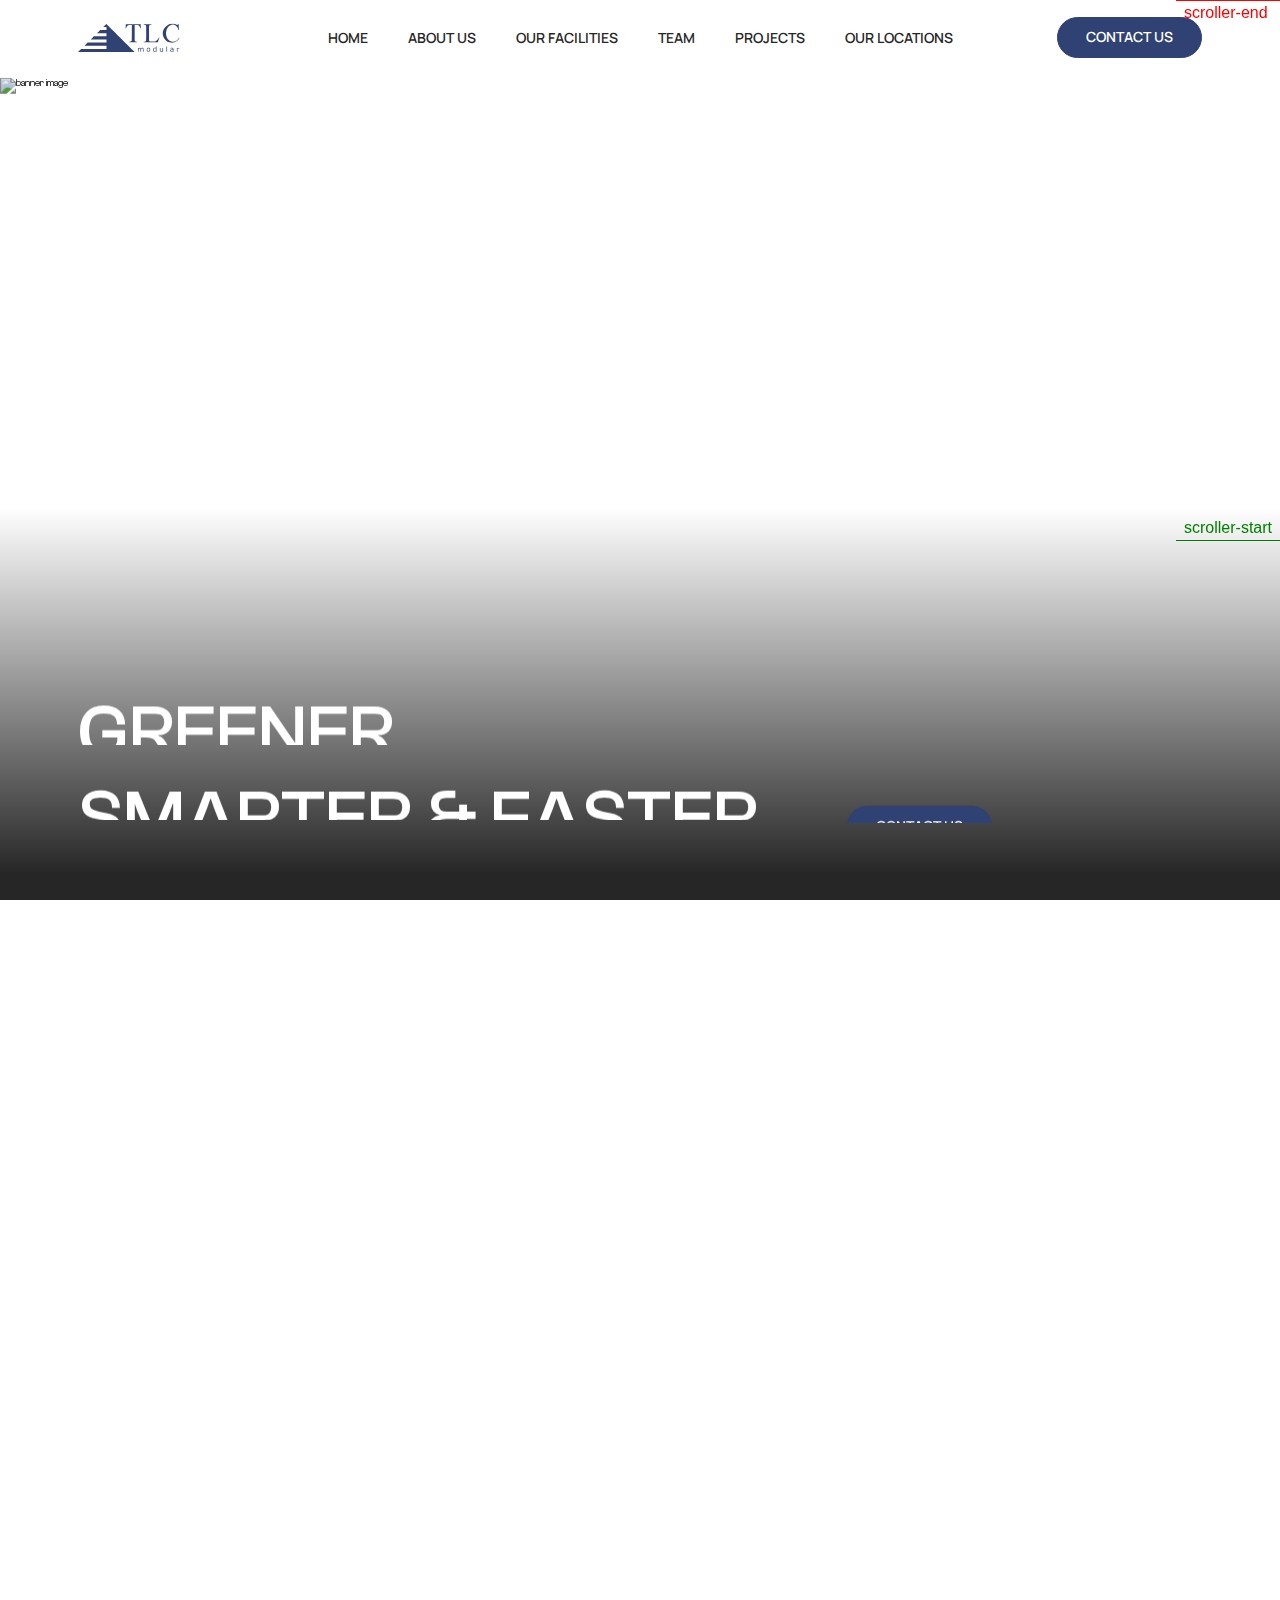
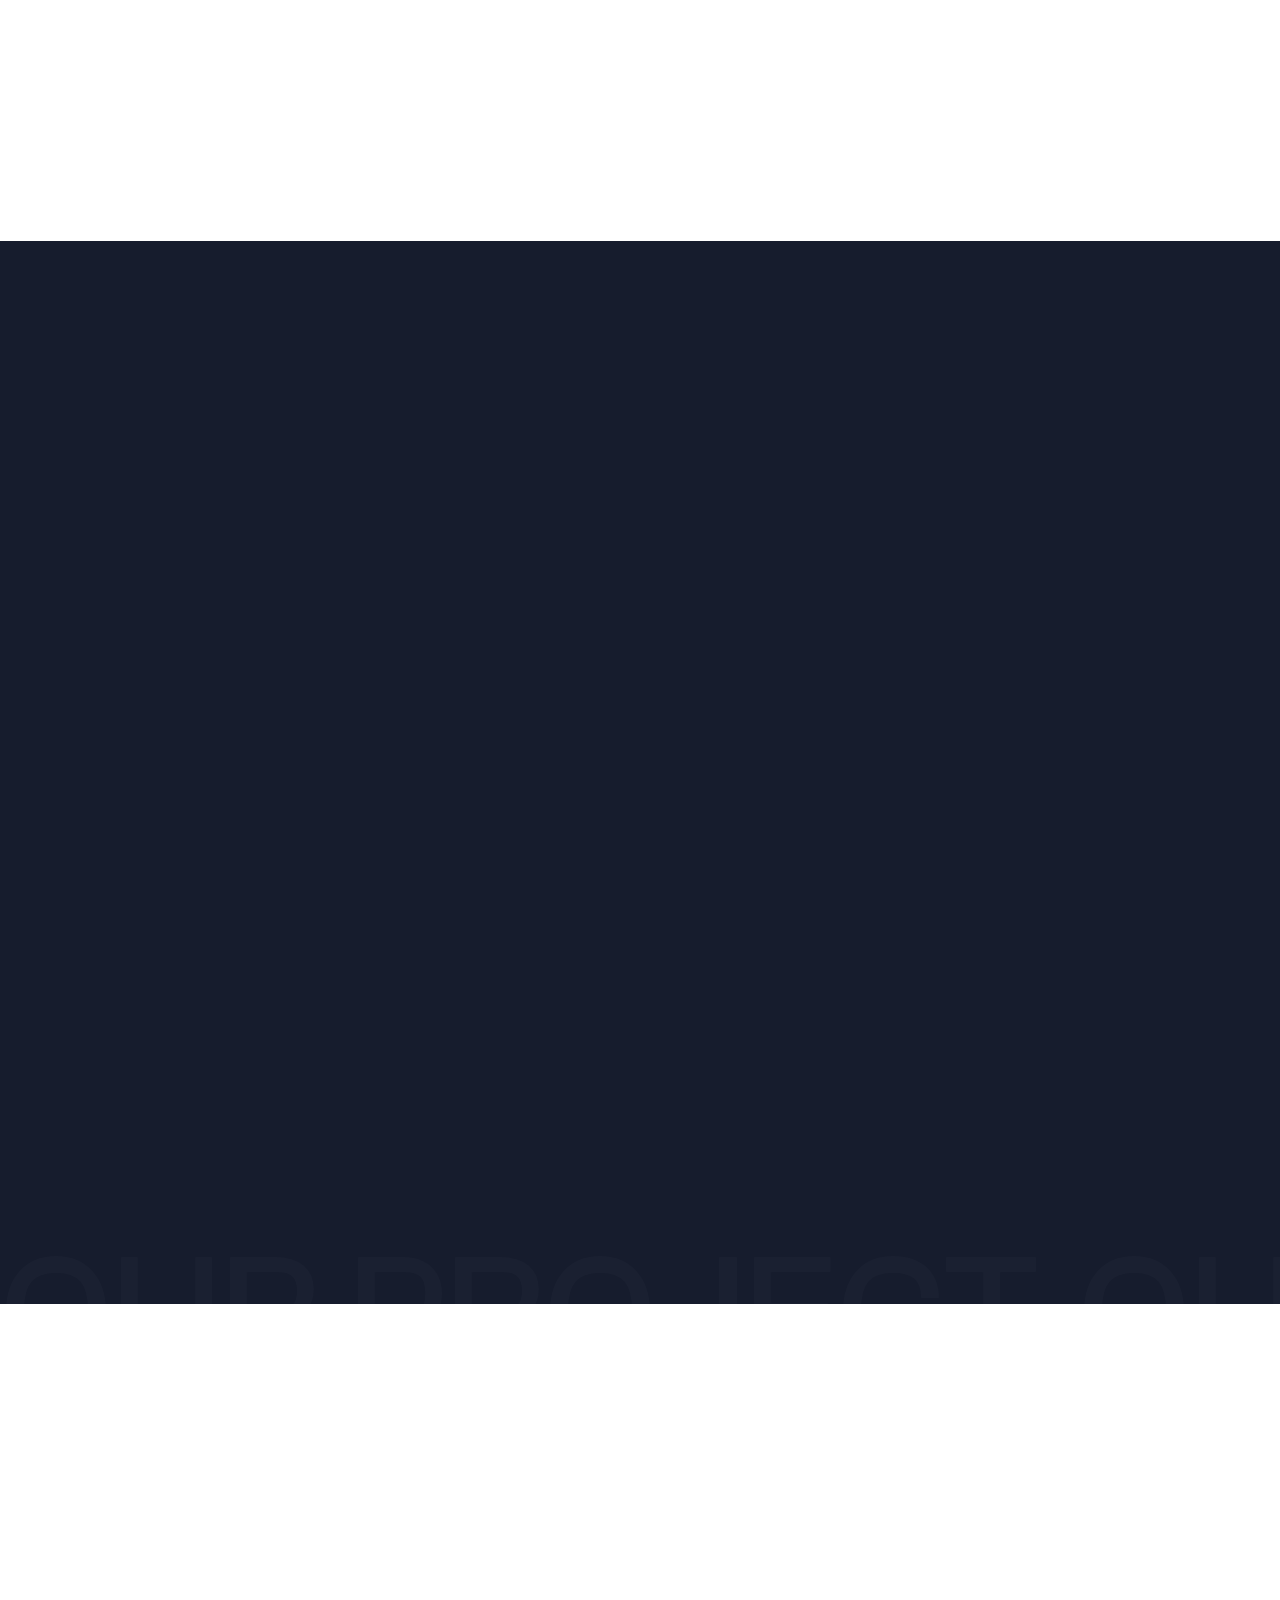
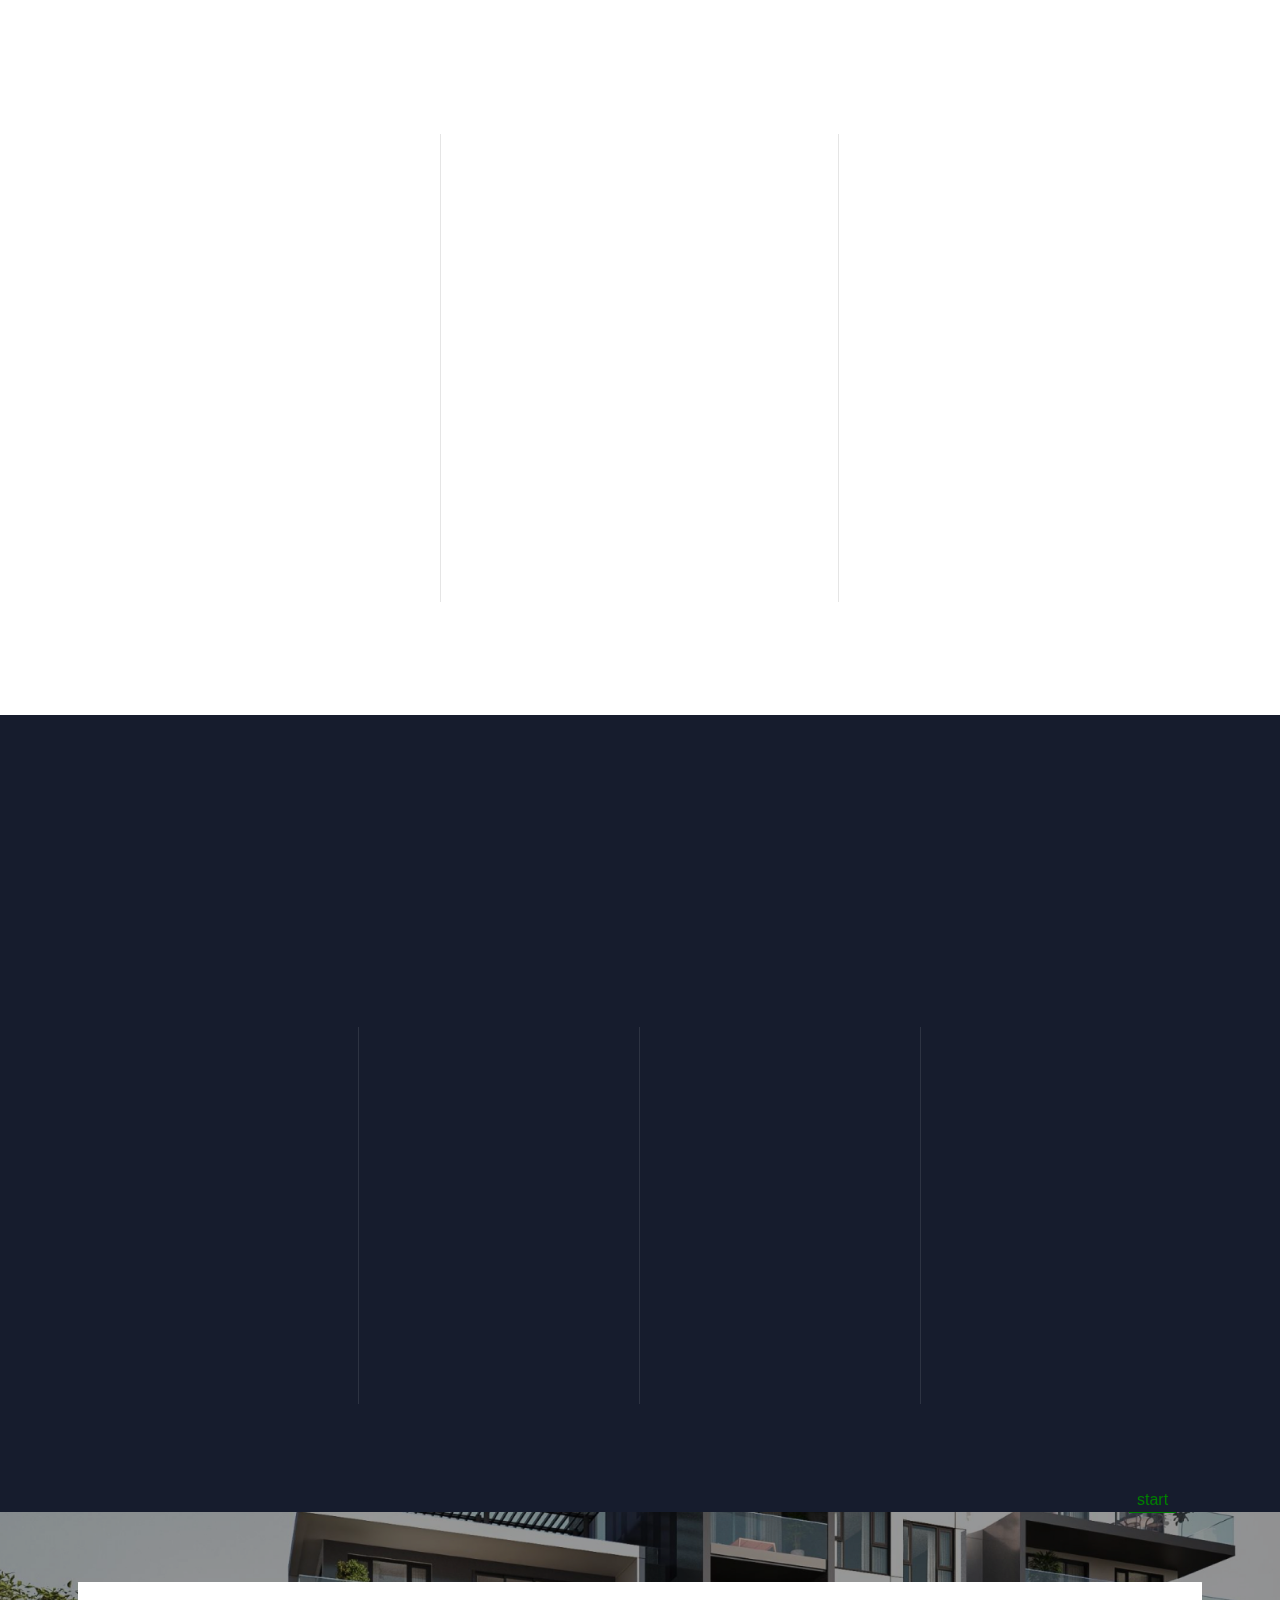
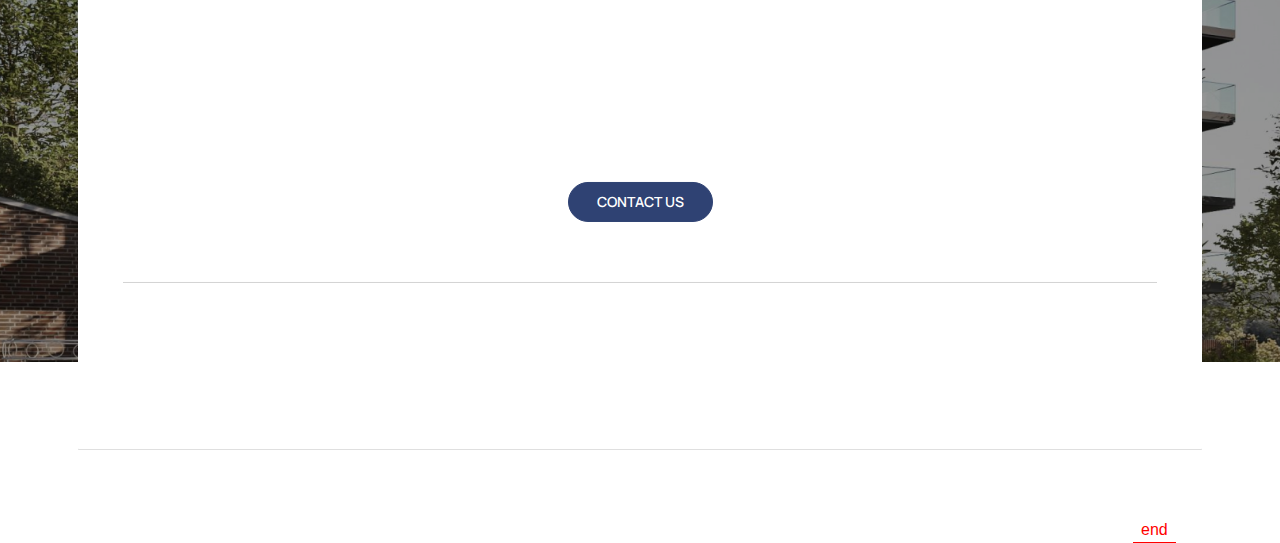
==== commit b0db5cd0: "done aboutpage" ====
--- a/index.html
+++ b/index.html
@@ -555,7 +555,7 @@
                     <div class="leftWrap">
                         <a class="logo" href="./index.html">
                             <img src="./images/logo.svg" alt="">
-                        </div>
+                        </a>
                         <ul class="menuMb">
                             <li class="menuMb-item text-mRope"><a href="">project</a></li>
                             <li class="menuMb-item text-mRope"><a href="">facilities</a></li>
--- a/dest/style.min.css
+++ b/dest/style.min.css
@@ -53,5 +53,5 @@
     60%,
     80%{-webkit-transform:scale(1.1) rotate(-3deg);-ms-transform:scale(1.1) rotate(-3deg);transform:scale(1.1) rotate(-3deg)}100%{-webkit-transform:scale(1) rotate(0);-ms-transform:scale(1) rotate(0);transform:scale(1) rotate(0)}}.tada{-webkit-animation-name:tada;animation-name:tada}@-webkit-keyframes wobble{0%{-webkit-transform:translateX(0%);transform:translateX(0%)}15%{-webkit-transform:translateX(-25%) rotate(-5deg);transform:translateX(-25%) rotate(-5deg)}30%{-webkit-transform:translateX(20%) rotate(3deg);transform:translateX(20%) rotate(3deg)}45%{-webkit-transform:translateX(-15%) rotate(-3deg);transform:translateX(-15%) rotate(-3deg)}60%{-webkit-transform:translateX(10%) rotate(2deg);transform:translateX(10%) rotate(2deg)}75%{-webkit-transform:translateX(-5%) rotate(-1deg);transform:translateX(-5%) rotate(-1deg)}100%{-webkit-transform:translateX(0%);transform:translateX(0%)}}@keyframes wobble{0%{-webkit-transform:translateX(0%);-ms-transform:translateX(0%);transform:translateX(0%)}15%{-webkit-transform:translateX(-25%) rotate(-5deg);-ms-transform:translateX(-25%) rotate(-5deg);transform:translateX(-25%) rotate(-5deg)}30%{-webkit-transform:translateX(20%) rotate(3deg);-ms-transform:translateX(20%) rotate(3deg);transform:translateX(20%) rotate(3deg)}45%{-webkit-transform:translateX(-15%) rotate(-3deg);-ms-transform:translateX(-15%) rotate(-3deg);transform:translateX(-15%) rotate(-3deg)}60%{-webkit-transform:translateX(10%) rotate(2deg);-ms-transform:translateX(10%) rotate(2deg);transform:translateX(10%) rotate(2deg)}75%{-webkit-transform:translateX(-5%) rotate(-1deg);-ms-transform:translateX(-5%) rotate(-1deg);transform:translateX(-5%) rotate(-1deg)}100%{-webkit-transform:translateX(0%);-ms-transform:translateX(0%);transform:translateX(0%)}}.wobble{-webkit-animation-name:wobble;animation-name:wobble}@-webkit-keyframes bounceIn{0%{opacity:0;-webkit-transform:scale(0.3);transform:scale(0.3)}50%{opacity:1;-webkit-transform:scale(1.05);transform:scale(1.05)}70%{-webkit-transform:scale(0.9);transform:scale(0.9)}100%{-webkit-transform:scale(1);transform:scale(1)}}@keyframes bounceIn{0%{opacity:0;-webkit-transform:scale(0.3);-ms-transform:scale(0.3);transform:scale(0.3)}50%{opacity:1;-webkit-transform:scale(1.05);-ms-transform:scale(1.05);transform:scale(1.05)}70%{-webkit-transform:scale(0.9);-ms-transform:scale(0.9);transform:scale(0.9)}100%{-webkit-transform:scale(1);-ms-transform:scale(1);transform:scale(1)}}.bounceIn{-webkit-animation-name:bounceIn;animation-name:bounceIn}@-webkit-keyframes bounceInDown{0%{opacity:0;-webkit-transform:translateY(-2000px);transform:translateY(-2000px)}60%{opacity:1;-webkit-transform:translateY(30px);transform:translateY(30px)}80%{-webkit-transform:translateY(-10px);transform:translateY(-10px)}100%{-webkit-transform:translateY(0);transform:translateY(0)}}@keyframes bounceInDown{0%{opacity:0;-webkit-transform:translateY(-2000px);-ms-transform:translateY(-2000px);transform:translateY(-2000px)}60%{opacity:1;-webkit-transform:translateY(30px);-ms-transform:translateY(30px);transform:translateY(30px)}80%{-webkit-transform:translateY(-10px);-ms-transform:translateY(-10px);transform:translateY(-10px)}100%{-webkit-transform:translateY(0);-ms-transform:translateY(0);transform:translateY(0)}}.bounceInDown{-webkit-animation-name:bounceInDown;animation-name:bounceInDown}@-webkit-keyframes bounceInLeft{0%{opacity:0;-webkit-transform:translateX(-2000px);transform:translateX(-2000px)}60%{opacity:1;-webkit-transform:translateX(30px);transform:translateX(30px)}80%{-webkit-transform:translateX(-10px);transform:translateX(-10px)}100%{-webkit-transform:translateX(0);transform:translateX(0)}}@keyframes bounceInLeft{0%{opacity:0;-webkit-transform:translateX(-2000px);-ms-transform:translateX(-2000px);transform:translateX(-2000px)}60%{opacity:1;-webkit-transform:translateX(30px);-ms-transform:translateX(30px);transform:translateX(30px)}80%{-webkit-transform:translateX(-10px);-ms-transform:translateX(-10px);transform:translateX(-10px)}100%{-webkit-transform:translateX(0);-ms-transform:translateX(0);transform:translateX(0)}}.bounceInLeft{-webkit-animation-name:bounceInLeft;animation-name:bounceInLeft}@-webkit-keyframes bounceInRight{0%{opacity:0;-webkit-transform:translateX(2000px);transform:translateX(2000px)}60%{opacity:1;-webkit-transform:translateX(-30px);transform:translateX(-30px)}80%{-webkit-transform:translateX(10px);transform:translateX(10px)}100%{-webkit-transform:translateX(0);transform:translateX(0)}}@keyframes bounceInRight{0%{opacity:0;-webkit-transform:translateX(2000px);-ms-transform:translateX(2000px);transform:translateX(2000px)}60%{opacity:1;-webkit-transform:translateX(-30px);-ms-transform:translateX(-30px);transform:translateX(-30px)}80%{-webkit-transform:translateX(10px);-ms-transform:translateX(10px);transform:translateX(10px)}100%{-webkit-transform:translateX(0);-ms-transform:translateX(0);transform:translateX(0)}}.bounceInRight{-webkit-animation-name:bounceInRight;animation-name:bounceInRight}@-webkit-keyframes bounceInUp{0%{opacity:0;-webkit-transform:translateY(2000px);transform:translateY(2000px)}60%{opacity:1;-webkit-transform:translateY(-30px);transform:translateY(-30px)}80%{-webkit-transform:translateY(10px);transform:translateY(10px)}100%{-webkit-transform:translateY(0);transform:translateY(0)}}@keyframes bounceInUp{0%{opacity:0;-webkit-transform:translateY(2000px);-ms-transform:translateY(2000px);transform:translateY(2000px)}60%{opacity:1;-webkit-transform:translateY(-30px);-ms-transform:translateY(-30px);transform:translateY(-30px)}80%{-webkit-transform:translateY(10px);-ms-transform:translateY(10px);transform:translateY(10px)}100%{-webkit-transform:translateY(0);-ms-transform:translateY(0);transform:translateY(0)}}.bounceInUp{-webkit-animation-name:bounceInUp;animation-name:bounceInUp}@-webkit-keyframes bounceOut{0%{-webkit-transform:scale(1);transform:scale(1)}25%{-webkit-transform:scale(0.95);transform:scale(0.95)}50%{opacity:1;-webkit-transform:scale(1.1);transform:scale(1.1)}100%{opacity:0;-webkit-transform:scale(0.3);transform:scale(0.3)}}@keyframes bounceOut{0%{-webkit-transform:scale(1);-ms-transform:scale(1);transform:scale(1)}25%{-webkit-transform:scale(0.95);-ms-transform:scale(0.95);transform:scale(0.95)}50%{opacity:1;-webkit-transform:scale(1.1);-ms-transform:scale(1.1);transform:scale(1.1)}100%{opacity:0;-webkit-transform:scale(0.3);-ms-transform:scale(0.3);transform:scale(0.3)}}.bounceOut{-webkit-animation-name:bounceOut;animation-name:bounceOut}@-webkit-keyframes bounceOutDown{0%{-webkit-transform:translateY(0);transform:translateY(0)}20%{opacity:1;-webkit-transform:translateY(-20px);transform:translateY(-20px)}100%{opacity:0;-webkit-transform:translateY(2000px);transform:translateY(2000px)}}@keyframes bounceOutDown{0%{-webkit-transform:translateY(0);-ms-transform:translateY(0);transform:translateY(0)}20%{opacity:1;-webkit-transform:translateY(-20px);-ms-transform:translateY(-20px);transform:translateY(-20px)}100%{opacity:0;-webkit-transform:translateY(2000px);-ms-transform:translateY(2000px);transform:translateY(2000px)}}.bounceOutDown{-webkit-animation-name:bounceOutDown;animation-name:bounceOutDown}@-webkit-keyframes bounceOutLeft{0%{-webkit-transform:translateX(0);transform:translateX(0)}20%{opacity:1;-webkit-transform:translateX(20px);transform:translateX(20px)}100%{opacity:0;-webkit-transform:translateX(-2000px);transform:translateX(-2000px)}}@keyframes bounceOutLeft{0%{-webkit-transform:translateX(0);-ms-transform:translateX(0);transform:translateX(0)}20%{opacity:1;-webkit-transform:translateX(20px);-ms-transform:translateX(20px);transform:translateX(20px)}100%{opacity:0;-webkit-transform:translateX(-2000px);-ms-transform:translateX(-2000px);transform:translateX(-2000px)}}.bounceOutLeft{-webkit-animation-name:bounceOutLeft;animation-name:bounceOutLeft}@-webkit-keyframes bounceOutRight{0%{-webkit-transform:translateX(0);transform:translateX(0)}20%{opacity:1;-webkit-transform:translateX(-20px);transform:translateX(-20px)}100%{opacity:0;-webkit-transform:translateX(2000px);transform:translateX(2000px)}}@keyframes bounceOutRight{0%{-webkit-transform:translateX(0);-ms-transform:translateX(0);transform:translateX(0)}20%{opacity:1;-webkit-transform:translateX(-20px);-ms-transform:translateX(-20px);transform:translateX(-20px)}100%{opacity:0;-webkit-transform:translateX(2000px);-ms-transform:translateX(2000px);transform:translateX(2000px)}}.bounceOutRight{-webkit-animation-name:bounceOutRight;animation-name:bounceOutRight}@-webkit-keyframes bounceOutUp{0%{-webkit-transform:translateY(0);transform:translateY(0)}20%{opacity:1;-webkit-transform:translateY(20px);transform:translateY(20px)}100%{opacity:0;-webkit-transform:translateY(-2000px);transform:translateY(-2000px)}}@keyframes bounceOutUp{0%{-webkit-transform:translateY(0);-ms-transform:translateY(0);transform:translateY(0)}20%{opacity:1;-webkit-transform:translateY(20px);-ms-transform:translateY(20px);transform:translateY(20px)}100%{opacity:0;-webkit-transform:translateY(-2000px);-ms-transform:translateY(-2000px);transform:translateY(-2000px)}}.bounceOutUp{-webkit-animation-name:bounceOutUp;animation-name:bounceOutUp}@-webkit-keyframes fadeIn{0%{opacity:0}100%{opacity:1}}@keyframes fadeIn{0%{opacity:0}100%{opacity:1}}.fadeIn{-webkit-animation-name:fadeIn;animation-name:fadeIn}@-webkit-keyframes fadeInDown{0%{opacity:0;-webkit-transform:translateY(-20px);transform:translateY(-20px)}100%{opacity:1;-webkit-transform:translateY(0);transform:translateY(0)}}@keyframes fadeInDown{0%{opacity:0;-webkit-transform:translateY(-20px);-ms-transform:translateY(-20px);transform:translateY(-20px)}100%{opacity:1;-webkit-transform:translateY(0);-ms-transform:translateY(0);transform:translateY(0)}}.fadeInDown{-webkit-animation-name:fadeInDown;animation-name:fadeInDown}@-webkit-keyframes fadeInDownBig{0%{opacity:0;-webkit-transform:translateY(-2000px);transform:translateY(-2000px)}100%{opacity:1;-webkit-transform:translateY(0);transform:translateY(0)}}@keyframes fadeInDownBig{0%{opacity:0;-webkit-transform:translateY(-2000px);-ms-transform:translateY(-2000px);transform:translateY(-2000px)}100%{opacity:1;-webkit-transform:translateY(0);-ms-transform:translateY(0);transform:translateY(0)}}.fadeInDownBig{-webkit-animation-name:fadeInDownBig;animation-name:fadeInDownBig}@-webkit-keyframes fadeInLeft{0%{opacity:0;-webkit-transform:translateX(-20px);transform:translateX(-20px)}100%{opacity:1;-webkit-transform:translateX(0);transform:translateX(0)}}@keyframes fadeInLeft{0%{opacity:0;-webkit-transform:translateX(-20px);-ms-transform:translateX(-20px);transform:translateX(-20px)}100%{opacity:1;-webkit-transform:translateX(0);-ms-transform:translateX(0);transform:translateX(0)}}.fadeInLeft{-webkit-animation-name:fadeInLeft;animation-name:fadeInLeft}@-webkit-keyframes fadeInLeftBig{0%{opacity:0;-webkit-transform:translateX(-2000px);transform:translateX(-2000px)}100%{opacity:1;-webkit-transform:translateX(0);transform:translateX(0)}}@keyframes fadeInLeftBig{0%{opacity:0;-webkit-transform:translateX(-2000px);-ms-transform:translateX(-2000px);transform:translateX(-2000px)}100%{opacity:1;-webkit-transform:translateX(0);-ms-transform:translateX(0);transform:translateX(0)}}.fadeInLeftBig{-webkit-animation-name:fadeInLeftBig;animation-name:fadeInLeftBig}@-webkit-keyframes fadeInRight{0%{opacity:0;-webkit-transform:translateX(20px);transform:translateX(20px)}100%{opacity:1;-webkit-transform:translateX(0);transform:translateX(0)}}@keyframes fadeInRight{0%{opacity:0;-webkit-transform:translateX(20px);-ms-transform:translateX(20px);transform:translateX(20px)}100%{opacity:1;-webkit-transform:translateX(0);-ms-transform:translateX(0);transform:translateX(0)}}.fadeInRight{-webkit-animation-name:fadeInRight;animation-name:fadeInRight}@-webkit-keyframes fadeInRightBig{0%{opacity:0;-webkit-transform:translateX(2000px);transform:translateX(2000px)}100%{opacity:1;-webkit-transform:translateX(0);transform:translateX(0)}}@keyframes fadeInRightBig{0%{opacity:0;-webkit-transform:translateX(2000px);-ms-transform:translateX(2000px);transform:translateX(2000px)}100%{opacity:1;-webkit-transform:translateX(0);-ms-transform:translateX(0);transform:translateX(0)}}.fadeInRightBig{-webkit-animation-name:fadeInRightBig;animation-name:fadeInRightBig}@-webkit-keyframes fadeInUp{0%{opacity:0;-webkit-transform:translateY(20px);transform:translateY(20px)}100%{opacity:1;-webkit-transform:translateY(0);transform:translateY(0)}}@keyframes fadeInUp{0%{opacity:0;-webkit-transform:translateY(20px);-ms-transform:translateY(20px);transform:translateY(20px)}100%{opacity:1;-webkit-transform:translateY(0);-ms-transform:translateY(0);transform:translateY(0)}}.fadeInUp{-webkit-animation-name:fadeInUp;animation-name:fadeInUp}@-webkit-keyframes fadeInUpBig{0%{opacity:0;-webkit-transform:translateY(2000px);transform:translateY(2000px)}100%{opacity:1;-webkit-transform:translateY(0);transform:translateY(0)}}@keyframes fadeInUpBig{0%{opacity:0;-webkit-transform:translateY(2000px);-ms-transform:translateY(2000px);transform:translateY(2000px)}100%{opacity:1;-webkit-transform:translateY(0);-ms-transform:translateY(0);transform:translateY(0)}}.fadeInUpBig{-webkit-animation-name:fadeInUpBig;animation-name:fadeInUpBig}@-webkit-keyframes fadeOut{0%{opacity:1}100%{opacity:0}}@keyframes fadeOut{0%{opacity:1}100%{opacity:0}}.fadeOut{-webkit-animation-name:fadeOut;animation-name:fadeOut}@-webkit-keyframes fadeOutDown{0%{opacity:1;-webkit-transform:translateY(0);transform:translateY(0)}100%{opacity:0;-webkit-transform:translateY(20px);transform:translateY(20px)}}@keyframes fadeOutDown{0%{opacity:1;-webkit-transform:translateY(0);-ms-transform:translateY(0);transform:translateY(0)}100%{opacity:0;-webkit-transform:translateY(20px);-ms-transform:translateY(20px);transform:translateY(20px)}}.fadeOutDown{-webkit-animation-name:fadeOutDown;animation-name:fadeOutDown}@-webkit-keyframes fadeOutDownBig{0%{opacity:1;-webkit-transform:translateY(0);transform:translateY(0)}100%{opacity:0;-webkit-transform:translateY(2000px);transform:translateY(2000px)}}@keyframes fadeOutDownBig{0%{opacity:1;-webkit-transform:translateY(0);-ms-transform:translateY(0);transform:translateY(0)}100%{opacity:0;-webkit-transform:translateY(2000px);-ms-transform:translateY(2000px);transform:translateY(2000px)}}.fadeOutDownBig{-webkit-animation-name:fadeOutDownBig;animation-name:fadeOutDownBig}@-webkit-keyframes fadeOutLeft{0%{opacity:1;-webkit-transform:translateX(0);transform:translateX(0)}100%{opacity:0;-webkit-transform:translateX(-20px);transform:translateX(-20px)}}@keyframes fadeOutLeft{0%{opacity:1;-webkit-transform:translateX(0);-ms-transform:translateX(0);transform:translateX(0)}100%{opacity:0;-webkit-transform:translateX(-20px);-ms-transform:translateX(-20px);transform:translateX(-20px)}}.fadeOutLeft{-webkit-animation-name:fadeOutLeft;animation-name:fadeOutLeft}@-webkit-keyframes fadeOutLeftBig{0%{opacity:1;-webkit-transform:translateX(0);transform:translateX(0)}100%{opacity:0;-webkit-transform:translateX(-2000px);transform:translateX(-2000px)}}@keyframes fadeOutLeftBig{0%{opacity:1;-webkit-transform:translateX(0);-ms-transform:translateX(0);transform:translateX(0)}100%{opacity:0;-webkit-transform:translateX(-2000px);-ms-transform:translateX(-2000px);transform:translateX(-2000px)}}.fadeOutLeftBig{-webkit-animation-name:fadeOutLeftBig;animation-name:fadeOutLeftBig}@-webkit-keyframes fadeOutRight{0%{opacity:1;-webkit-transform:translateX(0);transform:translateX(0)}100%{opacity:0;-webkit-transform:translateX(20px);transform:translateX(20px)}}@keyframes fadeOutRight{0%{opacity:1;-webkit-transform:translateX(0);-ms-transform:translateX(0);transform:translateX(0)}100%{opacity:0;-webkit-transform:translateX(20px);-ms-transform:translateX(20px);transform:translateX(20px)}}.fadeOutRight{-webkit-animation-name:fadeOutRight;animation-name:fadeOutRight}@-webkit-keyframes fadeOutRightBig{0%{opacity:1;-webkit-transform:translateX(0);transform:translateX(0)}100%{opacity:0;-webkit-transform:translateX(2000px);transform:translateX(2000px)}}@keyframes fadeOutRightBig{0%{opacity:1;-webkit-transform:translateX(0);-ms-transform:translateX(0);transform:translateX(0)}100%{opacity:0;-webkit-transform:translateX(2000px);-ms-transform:translateX(2000px);transform:translateX(2000px)}}.fadeOutRightBig{-webkit-animation-name:fadeOutRightBig;animation-name:fadeOutRightBig}@-webkit-keyframes fadeOutUp{0%{opacity:1;-webkit-transform:translateY(0);transform:translateY(0)}100%{opacity:0;-webkit-transform:translateY(-20px);transform:translateY(-20px)}}@keyframes fadeOutUp{0%{opacity:1;-webkit-transform:translateY(0);-ms-transform:translateY(0);transform:translateY(0)}100%{opacity:0;-webkit-transform:translateY(-20px);-ms-transform:translateY(-20px);transform:translateY(-20px)}}.fadeOutUp{-webkit-animation-name:fadeOutUp;animation-name:fadeOutUp}@-webkit-keyframes fadeOutUpBig{0%{opacity:1;-webkit-transform:translateY(0);transform:translateY(0)}100%{opacity:0;-webkit-transform:translateY(-2000px);transform:translateY(-2000px)}}@keyframes fadeOutUpBig{0%{opacity:1;-webkit-transform:translateY(0);-ms-transform:translateY(0);transform:translateY(0)}100%{opacity:0;-webkit-transform:translateY(-2000px);-ms-transform:translateY(-2000px);transform:translateY(-2000px)}}.fadeOutUpBig{-webkit-animation-name:fadeOutUpBig;animation-name:fadeOutUpBig}@-webkit-keyframes flip{0%{-webkit-transform:perspective(400px) translateZ(0) rotateY(0) scale(1);transform:perspective(400px) translateZ(0) rotateY(0) scale(1);-webkit-animation-timing-function:ease-out;animation-timing-function:ease-out}40%{-webkit-transform:perspective(400px) translateZ(150px) rotateY(170deg) scale(1);transform:perspective(400px) translateZ(150px) rotateY(170deg) scale(1);-webkit-animation-timing-function:ease-out;animation-timing-function:ease-out}50%{-webkit-transform:perspective(400px) translateZ(150px) rotateY(190deg) scale(1);transform:perspective(400px) translateZ(150px) rotateY(190deg) scale(1);-webkit-animation-timing-function:ease-in;animation-timing-function:ease-in}80%{-webkit-transform:perspective(400px) translateZ(0) rotateY(360deg) scale(0.95);transform:perspective(400px) translateZ(0) rotateY(360deg) scale(0.95);-webkit-animation-timing-function:ease-in;animation-timing-function:ease-in}100%{-webkit-transform:perspective(400px) translateZ(0) rotateY(360deg) scale(1);transform:perspective(400px) translateZ(0) rotateY(360deg) scale(1);-webkit-animation-timing-function:ease-in;animation-timing-function:ease-in}}@keyframes flip{0%{-webkit-transform:perspective(400px) translateZ(0) rotateY(0) scale(1);-ms-transform:perspective(400px) translateZ(0) rotateY(0) scale(1);transform:perspective(400px) translateZ(0) rotateY(0) scale(1);-webkit-animation-timing-function:ease-out;animation-timing-function:ease-out}40%{-webkit-transform:perspective(400px) translateZ(150px) rotateY(170deg) scale(1);-ms-transform:perspective(400px) translateZ(150px) rotateY(170deg) scale(1);transform:perspective(400px) translateZ(150px) rotateY(170deg) scale(1);-webkit-animation-timing-function:ease-out;animation-timing-function:ease-out}50%{-webkit-transform:perspective(400px) translateZ(150px) rotateY(190deg) scale(1);-ms-transform:perspective(400px) translateZ(150px) rotateY(190deg) scale(1);transform:perspective(400px) translateZ(150px) rotateY(190deg) scale(1);-webkit-animation-timing-function:ease-in;animation-timing-function:ease-in}80%{-webkit-transform:perspective(400px) translateZ(0) rotateY(360deg) scale(0.95);-ms-transform:perspective(400px) translateZ(0) rotateY(360deg) scale(0.95);transform:perspective(400px) translateZ(0) rotateY(360deg) scale(0.95);-webkit-animation-timing-function:ease-in;animation-timing-function:ease-in}100%{-webkit-transform:perspective(400px) translateZ(0) rotateY(360deg) scale(1);-ms-transform:perspective(400px) translateZ(0) rotateY(360deg) scale(1);transform:perspective(400px) translateZ(0) rotateY(360deg) scale(1);-webkit-animation-timing-function:ease-in;animation-timing-function:ease-in}}.animated.flip{-webkit-backface-visibility:visible;-ms-backface-visibility:visible;backface-visibility:visible;-webkit-animation-name:flip;animation-name:flip}@-webkit-keyframes flipInX{0%{-webkit-transform:perspective(400px) rotateX(90deg);transform:perspective(400px) rotateX(90deg);opacity:0}40%{-webkit-transform:perspective(400px) rotateX(-10deg);transform:perspective(400px) rotateX(-10deg)}70%{-webkit-transform:perspective(400px) rotateX(10deg);transform:perspective(400px) rotateX(10deg)}100%{-webkit-transform:perspective(400px) rotateX(0deg);transform:perspective(400px) rotateX(0deg);opacity:1}}@keyframes flipInX{0%{-webkit-transform:perspective(400px) rotateX(90deg);-ms-transform:perspective(400px) rotateX(90deg);transform:perspective(400px) rotateX(90deg);opacity:0}40%{-webkit-transform:perspective(400px) rotateX(-10deg);-ms-transform:perspective(400px) rotateX(-10deg);transform:perspective(400px) rotateX(-10deg)}70%{-webkit-transform:perspective(400px) rotateX(10deg);-ms-transform:perspective(400px) rotateX(10deg);transform:perspective(400px) rotateX(10deg)}100%{-webkit-transform:perspective(400px) rotateX(0deg);-ms-transform:perspective(400px) rotateX(0deg);transform:perspective(400px) rotateX(0deg);opacity:1}}.flipInX{-webkit-backface-visibility:visible !important;-ms-backface-visibility:visible !important;backface-visibility:visible !important;-webkit-animation-name:flipInX;animation-name:flipInX}@-webkit-keyframes flipInY{0%{-webkit-transform:perspective(400px) rotateY(90deg);transform:perspective(400px) rotateY(90deg);opacity:0}40%{-webkit-transform:perspective(400px) rotateY(-10deg);transform:perspective(400px) rotateY(-10deg)}70%{-webkit-transform:perspective(400px) rotateY(10deg);transform:perspective(400px) rotateY(10deg)}100%{-webkit-transform:perspective(400px) rotateY(0deg);transform:perspective(400px) rotateY(0deg);opacity:1}}@keyframes flipInY{0%{-webkit-transform:perspective(400px) rotateY(90deg);-ms-transform:perspective(400px) rotateY(90deg);transform:perspective(400px) rotateY(90deg);opacity:0}40%{-webkit-transform:perspective(400px) rotateY(-10deg);-ms-transform:perspective(400px) rotateY(-10deg);transform:perspective(400px) rotateY(-10deg)}70%{-webkit-transform:perspective(400px) rotateY(10deg);-ms-transform:perspective(400px) rotateY(10deg);transform:perspective(400px) rotateY(10deg)}100%{-webkit-transform:perspective(400px) rotateY(0deg);-ms-transform:perspective(400px) rotateY(0deg);transform:perspective(400px) rotateY(0deg);opacity:1}}.flipInY{-webkit-backface-visibility:visible !important;-ms-backface-visibility:visible !important;backface-visibility:visible !important;-webkit-animation-name:flipInY;animation-name:flipInY}@-webkit-keyframes flipOutX{0%{-webkit-transform:perspective(400px) rotateX(0deg);transform:perspective(400px) rotateX(0deg);opacity:1}100%{-webkit-transform:perspective(400px) rotateX(90deg);transform:perspective(400px) rotateX(90deg);opacity:0}}@keyframes flipOutX{0%{-webkit-transform:perspective(400px) rotateX(0deg);-ms-transform:perspective(400px) rotateX(0deg);transform:perspective(400px) rotateX(0deg);opacity:1}100%{-webkit-transform:perspective(400px) rotateX(90deg);-ms-transform:perspective(400px) rotateX(90deg);transform:perspective(400px) rotateX(90deg);opacity:0}}.flipOutX{-webkit-animation-name:flipOutX;animation-name:flipOutX;-webkit-backface-visibility:visible !important;-ms-backface-visibility:visible !important;backface-visibility:visible !important}@-webkit-keyframes flipOutY{0%{-webkit-transform:perspective(400px) rotateY(0deg);transform:perspective(400px) rotateY(0deg);opacity:1}100%{-webkit-transform:perspective(400px) rotateY(90deg);transform:perspective(400px) rotateY(90deg);opacity:0}}@keyframes flipOutY{0%{-webkit-transform:perspective(400px) rotateY(0deg);-ms-transform:perspective(400px) rotateY(0deg);transform:perspective(400px) rotateY(0deg);opacity:1}100%{-webkit-transform:perspective(400px) rotateY(90deg);-ms-transform:perspective(400px) rotateY(90deg);transform:perspective(400px) rotateY(90deg);opacity:0}}.flipOutY{-webkit-backface-visibility:visible !important;-ms-backface-visibility:visible !important;backface-visibility:visible !important;-webkit-animation-name:flipOutY;animation-name:flipOutY}@-webkit-keyframes lightSpeedIn{0%{-webkit-transform:translateX(100%) skewX(-30deg);transform:translateX(100%) skewX(-30deg);opacity:0}60%{-webkit-transform:translateX(-20%) skewX(30deg);transform:translateX(-20%) skewX(30deg);opacity:1}80%{-webkit-transform:translateX(0%) skewX(-15deg);transform:translateX(0%) skewX(-15deg);opacity:1}100%{-webkit-transform:translateX(0%) skewX(0deg);transform:translateX(0%) skewX(0deg);opacity:1}}@keyframes lightSpeedIn{0%{-webkit-transform:translateX(100%) skewX(-30deg);-ms-transform:translateX(100%) skewX(-30deg);transform:translateX(100%) skewX(-30deg);opacity:0}60%{-webkit-transform:translateX(-20%) skewX(30deg);-ms-transform:translateX(-20%) skewX(30deg);transform:translateX(-20%) skewX(30deg);opacity:1}80%{-webkit-transform:translateX(0%) skewX(-15deg);-ms-transform:translateX(0%) skewX(-15deg);transform:translateX(0%) skewX(-15deg);opacity:1}100%{-webkit-transform:translateX(0%) skewX(0deg);-ms-transform:translateX(0%) skewX(0deg);transform:translateX(0%) skewX(0deg);opacity:1}}.lightSpeedIn{-webkit-animation-name:lightSpeedIn;animation-name:lightSpeedIn;-webkit-animation-timing-function:ease-out;animation-timing-function:ease-out}@-webkit-keyframes lightSpeedOut{0%{-webkit-transform:translateX(0%) skewX(0deg);transform:translateX(0%) skewX(0deg);opacity:1}100%{-webkit-transform:translateX(100%) skewX(-30deg);transform:translateX(100%) skewX(-30deg);opacity:0}}@keyframes lightSpeedOut{0%{-webkit-transform:translateX(0%) skewX(0deg);-ms-transform:translateX(0%) skewX(0deg);transform:translateX(0%) skewX(0deg);opacity:1}100%{-webkit-transform:translateX(100%) skewX(-30deg);-ms-transform:translateX(100%) skewX(-30deg);transform:translateX(100%) skewX(-30deg);opacity:0}}.lightSpeedOut{-webkit-animation-name:lightSpeedOut;animation-name:lightSpeedOut;-webkit-animation-timing-function:ease-in;animation-timing-function:ease-in}@-webkit-keyframes rotateIn{0%{-webkit-transform-origin:center center;transform-origin:center center;-webkit-transform:rotate(-200deg);transform:rotate(-200deg);opacity:0}100%{-webkit-transform-origin:center center;transform-origin:center center;-webkit-transform:rotate(0);transform:rotate(0);opacity:1}}@keyframes rotateIn{0%{-webkit-transform-origin:center center;-ms-transform-origin:center center;transform-origin:center center;-webkit-transform:rotate(-200deg);-ms-transform:rotate(-200deg);transform:rotate(-200deg);opacity:0}100%{-webkit-transform-origin:center center;-ms-transform-origin:center center;transform-origin:center center;-webkit-transform:rotate(0);-ms-transform:rotate(0);transform:rotate(0);opacity:1}}.rotateIn{-webkit-animation-name:rotateIn;animation-name:rotateIn}@-webkit-keyframes rotateInDownLeft{0%{-webkit-transform-origin:left bottom;transform-origin:left bottom;-webkit-transform:rotate(-90deg);transform:rotate(-90deg);opacity:0}100%{-webkit-transform-origin:left bottom;transform-origin:left bottom;-webkit-transform:rotate(0);transform:rotate(0);opacity:1}}@keyframes rotateInDownLeft{0%{-webkit-transform-origin:left bottom;-ms-transform-origin:left bottom;transform-origin:left bottom;-webkit-transform:rotate(-90deg);-ms-transform:rotate(-90deg);transform:rotate(-90deg);opacity:0}100%{-webkit-transform-origin:left bottom;-ms-transform-origin:left bottom;transform-origin:left bottom;-webkit-transform:rotate(0);-ms-transform:rotate(0);transform:rotate(0);opacity:1}}.rotateInDownLeft{-webkit-animation-name:rotateInDownLeft;animation-name:rotateInDownLeft}@-webkit-keyframes rotateInDownRight{0%{-webkit-transform-origin:right bottom;transform-origin:right bottom;-webkit-transform:rotate(90deg);transform:rotate(90deg);opacity:0}100%{-webkit-transform-origin:right bottom;transform-origin:right bottom;-webkit-transform:rotate(0);transform:rotate(0);opacity:1}}@keyframes rotateInDownRight{0%{-webkit-transform-origin:right bottom;-ms-transform-origin:right bottom;transform-origin:right bottom;-webkit-transform:rotate(90deg);-ms-transform:rotate(90deg);transform:rotate(90deg);opacity:0}100%{-webkit-transform-origin:right bottom;-ms-transform-origin:right bottom;transform-origin:right bottom;-webkit-transform:rotate(0);-ms-transform:rotate(0);transform:rotate(0);opacity:1}}.rotateInDownRight{-webkit-animation-name:rotateInDownRight;animation-name:rotateInDownRight}@-webkit-keyframes rotateInUpLeft{0%{-webkit-transform-origin:left bottom;transform-origin:left bottom;-webkit-transform:rotate(90deg);transform:rotate(90deg);opacity:0}100%{-webkit-transform-origin:left bottom;transform-origin:left bottom;-webkit-transform:rotate(0);transform:rotate(0);opacity:1}}@keyframes rotateInUpLeft{0%{-webkit-transform-origin:left bottom;-ms-transform-origin:left bottom;transform-origin:left bottom;-webkit-transform:rotate(90deg);-ms-transform:rotate(90deg);transform:rotate(90deg);opacity:0}100%{-webkit-transform-origin:left bottom;-ms-transform-origin:left bottom;transform-origin:left bottom;-webkit-transform:rotate(0);-ms-transform:rotate(0);transform:rotate(0);opacity:1}}.rotateInUpLeft{-webkit-animation-name:rotateInUpLeft;animation-name:rotateInUpLeft}@-webkit-keyframes rotateInUpRight{0%{-webkit-transform-origin:right bottom;transform-origin:right bottom;-webkit-transform:rotate(-90deg);transform:rotate(-90deg);opacity:0}100%{-webkit-transform-origin:right bottom;transform-origin:right bottom;-webkit-transform:rotate(0);transform:rotate(0);opacity:1}}@keyframes rotateInUpRight{0%{-webkit-transform-origin:right bottom;-ms-transform-origin:right bottom;transform-origin:right bottom;-webkit-transform:rotate(-90deg);-ms-transform:rotate(-90deg);transform:rotate(-90deg);opacity:0}100%{-webkit-transform-origin:right bottom;-ms-transform-origin:right bottom;transform-origin:right bottom;-webkit-transform:rotate(0);-ms-transform:rotate(0);transform:rotate(0);opacity:1}}.rotateInUpRight{-webkit-animation-name:rotateInUpRight;animation-name:rotateInUpRight}@-webkit-keyframes rotateOut{0%{-webkit-transform-origin:center center;transform-origin:center center;-webkit-transform:rotate(0);transform:rotate(0);opacity:1}100%{-webkit-transform-origin:center center;transform-origin:center center;-webkit-transform:rotate(200deg);transform:rotate(200deg);opacity:0}}@keyframes rotateOut{0%{-webkit-transform-origin:center center;-ms-transform-origin:center center;transform-origin:center center;-webkit-transform:rotate(0);-ms-transform:rotate(0);transform:rotate(0);opacity:1}100%{-webkit-transform-origin:center center;-ms-transform-origin:center center;transform-origin:center center;-webkit-transform:rotate(200deg);-ms-transform:rotate(200deg);transform:rotate(200deg);opacity:0}}.rotateOut{-webkit-animation-name:rotateOut;animation-name:rotateOut}@-webkit-keyframes rotateOutDownLeft{0%{-webkit-transform-origin:left bottom;transform-origin:left bottom;-webkit-transform:rotate(0);transform:rotate(0);opacity:1}100%{-webkit-transform-origin:left bottom;transform-origin:left bottom;-webkit-transform:rotate(90deg);transform:rotate(90deg);opacity:0}}@keyframes rotateOutDownLeft{0%{-webkit-transform-origin:left bottom;-ms-transform-origin:left bottom;transform-origin:left bottom;-webkit-transform:rotate(0);-ms-transform:rotate(0);transform:rotate(0);opacity:1}100%{-webkit-transform-origin:left bottom;-ms-transform-origin:left bottom;transform-origin:left bottom;-webkit-transform:rotate(90deg);-ms-transform:rotate(90deg);transform:rotate(90deg);opacity:0}}.rotateOutDownLeft{-webkit-animation-name:rotateOutDownLeft;animation-name:rotateOutDownLeft}@-webkit-keyframes rotateOutDownRight{0%{-webkit-transform-origin:right bottom;transform-origin:right bottom;-webkit-transform:rotate(0);transform:rotate(0);opacity:1}100%{-webkit-transform-origin:right bottom;transform-origin:right bottom;-webkit-transform:rotate(-90deg);transform:rotate(-90deg);opacity:0}}@keyframes rotateOutDownRight{0%{-webkit-transform-origin:right bottom;-ms-transform-origin:right bottom;transform-origin:right bottom;-webkit-transform:rotate(0);-ms-transform:rotate(0);transform:rotate(0);opacity:1}100%{-webkit-transform-origin:right bottom;-ms-transform-origin:right bottom;transform-origin:right bottom;-webkit-transform:rotate(-90deg);-ms-transform:rotate(-90deg);transform:rotate(-90deg);opacity:0}}.rotateOutDownRight{-webkit-animation-name:rotateOutDownRight;animation-name:rotateOutDownRight}@-webkit-keyframes rotateOutUpLeft{0%{-webkit-transform-origin:left bottom;transform-origin:left bottom;-webkit-transform:rotate(0);transform:rotate(0);opacity:1}100%{-webkit-transform-origin:left bottom;transform-origin:left bottom;-webkit-transform:rotate(-90deg);transform:rotate(-90deg);opacity:0}}@keyframes rotateOutUpLeft{0%{-webkit-transform-origin:left bottom;-ms-transform-origin:left bottom;transform-origin:left bottom;-webkit-transform:rotate(0);-ms-transform:rotate(0);transform:rotate(0);opacity:1}100%{-webkit-transform-origin:left bottom;-ms-transform-origin:left bottom;transform-origin:left bottom;-webkit-transform:rotate(-90deg);-ms-transform:rotate(-90deg);transform:rotate(-90deg);opacity:0}}.rotateOutUpLeft{-webkit-animation-name:rotateOutUpLeft;animation-name:rotateOutUpLeft}@-webkit-keyframes rotateOutUpRight{0%{-webkit-transform-origin:right bottom;transform-origin:right bottom;-webkit-transform:rotate(0);transform:rotate(0);opacity:1}100%{-webkit-transform-origin:right bottom;transform-origin:right bottom;-webkit-transform:rotate(90deg);transform:rotate(90deg);opacity:0}}@keyframes rotateOutUpRight{0%{-webkit-transform-origin:right bottom;-ms-transform-origin:right bottom;transform-origin:right bottom;-webkit-transform:rotate(0);-ms-transform:rotate(0);transform:rotate(0);opacity:1}100%{-webkit-transform-origin:right bottom;-ms-transform-origin:right bottom;transform-origin:right bottom;-webkit-transform:rotate(90deg);-ms-transform:rotate(90deg);transform:rotate(90deg);opacity:0}}.rotateOutUpRight{-webkit-animation-name:rotateOutUpRight;animation-name:rotateOutUpRight}@-webkit-keyframes slideInDown{0%{opacity:0;-webkit-transform:translateY(-2000px);transform:translateY(-2000px)}100%{-webkit-transform:translateY(0);transform:translateY(0)}}@keyframes slideInDown{0%{opacity:0;-webkit-transform:translateY(-2000px);-ms-transform:translateY(-2000px);transform:translateY(-2000px)}100%{-webkit-transform:translateY(0);-ms-transform:translateY(0);transform:translateY(0)}}.slideInDown{-webkit-animation-name:slideInDown;animation-name:slideInDown}@-webkit-keyframes slideInLeft{0%{opacity:0;-webkit-transform:translateX(-2000px);transform:translateX(-2000px)}100%{-webkit-transform:translateX(0);transform:translateX(0)}}@keyframes slideInLeft{0%{opacity:0;-webkit-transform:translateX(-2000px);-ms-transform:translateX(-2000px);transform:translateX(-2000px)}100%{-webkit-transform:translateX(0);-ms-transform:translateX(0);transform:translateX(0)}}.slideInLeft{-webkit-animation-name:slideInLeft;animation-name:slideInLeft}@-webkit-keyframes slideInRight{0%{opacity:0;-webkit-transform:translateX(2000px);transform:translateX(2000px)}100%{-webkit-transform:translateX(0);transform:translateX(0)}}@keyframes slideInRight{0%{opacity:0;-webkit-transform:translateX(2000px);-ms-transform:translateX(2000px);transform:translateX(2000px)}100%{-webkit-transform:translateX(0);-ms-transform:translateX(0);transform:translateX(0)}}.slideInRight{-webkit-animation-name:slideInRight;animation-name:slideInRight}@-webkit-keyframes slideOutLeft{0%{-webkit-transform:translateX(0);transform:translateX(0)}100%{opacity:0;-webkit-transform:translateX(-2000px);transform:translateX(-2000px)}}@keyframes slideOutLeft{0%{-webkit-transform:translateX(0);-ms-transform:translateX(0);transform:translateX(0)}100%{opacity:0;-webkit-transform:translateX(-2000px);-ms-transform:translateX(-2000px);transform:translateX(-2000px)}}.slideOutLeft{-webkit-animation-name:slideOutLeft;animation-name:slideOutLeft}@-webkit-keyframes slideOutRight{0%{-webkit-transform:translateX(0);transform:translateX(0)}100%{opacity:0;-webkit-transform:translateX(2000px);transform:translateX(2000px)}}@keyframes slideOutRight{0%{-webkit-transform:translateX(0);-ms-transform:translateX(0);transform:translateX(0)}100%{opacity:0;-webkit-transform:translateX(2000px);-ms-transform:translateX(2000px);transform:translateX(2000px)}}.slideOutRight{-webkit-animation-name:slideOutRight;animation-name:slideOutRight}@-webkit-keyframes slideOutUp{0%{-webkit-transform:translateY(0);transform:translateY(0)}100%{opacity:0;-webkit-transform:translateY(-2000px);transform:translateY(-2000px)}}@keyframes slideOutUp{0%{-webkit-transform:translateY(0);-ms-transform:translateY(0);transform:translateY(0)}100%{opacity:0;-webkit-transform:translateY(-2000px);-ms-transform:translateY(-2000px);transform:translateY(-2000px)}}.slideOutUp{-webkit-animation-name:slideOutUp;animation-name:slideOutUp}@-webkit-keyframes hinge{0%{-webkit-transform:rotate(0);transform:rotate(0);-webkit-transform-origin:top left;transform-origin:top left;-webkit-animation-timing-function:ease-in-out;animation-timing-function:ease-in-out}20%,
     60%{-webkit-transform:rotate(80deg);transform:rotate(80deg);-webkit-transform-origin:top left;transform-origin:top left;-webkit-animation-timing-function:ease-in-out;animation-timing-function:ease-in-out}40%{-webkit-transform:rotate(60deg);transform:rotate(60deg);-webkit-transform-origin:top left;transform-origin:top left;-webkit-animation-timing-function:ease-in-out;animation-timing-function:ease-in-out}80%{-webkit-transform:rotate(60deg) translateY(0);transform:rotate(60deg) translateY(0);opacity:1;-webkit-transform-origin:top left;transform-origin:top left;-webkit-animation-timing-function:ease-in-out;animation-timing-function:ease-in-out}100%{-webkit-transform:translateY(700px);transform:translateY(700px);opacity:0}}@keyframes hinge{0%{-webkit-transform:rotate(0);-ms-transform:rotate(0);transform:rotate(0);-webkit-transform-origin:top left;-ms-transform-origin:top left;transform-origin:top left;-webkit-animation-timing-function:ease-in-out;animation-timing-function:ease-in-out}20%,
-    60%{-webkit-transform:rotate(80deg);-ms-transform:rotate(80deg);transform:rotate(80deg);-webkit-transform-origin:top left;-ms-transform-origin:top left;transform-origin:top left;-webkit-animation-timing-function:ease-in-out;animation-timing-function:ease-in-out}40%{-webkit-transform:rotate(60deg);-ms-transform:rotate(60deg);transform:rotate(60deg);-webkit-transform-origin:top left;-ms-transform-origin:top left;transform-origin:top left;-webkit-animation-timing-function:ease-in-out;animation-timing-function:ease-in-out}80%{-webkit-transform:rotate(60deg) translateY(0);-ms-transform:rotate(60deg) translateY(0);transform:rotate(60deg) translateY(0);opacity:1;-webkit-transform-origin:top left;-ms-transform-origin:top left;transform-origin:top left;-webkit-animation-timing-function:ease-in-out;animation-timing-function:ease-in-out}100%{-webkit-transform:translateY(700px);-ms-transform:translateY(700px);transform:translateY(700px);opacity:0}}.hinge{-webkit-animation-name:hinge;animation-name:hinge}@-webkit-keyframes rollIn{0%{opacity:0;-webkit-transform:translateX(-100%) rotate(-120deg);transform:translateX(-100%) rotate(-120deg)}100%{opacity:1;-webkit-transform:translateX(0px) rotate(0deg);transform:translateX(0px) rotate(0deg)}}@keyframes rollIn{0%{opacity:0;-webkit-transform:translateX(-100%) rotate(-120deg);-ms-transform:translateX(-100%) rotate(-120deg);transform:translateX(-100%) rotate(-120deg)}100%{opacity:1;-webkit-transform:translateX(0px) rotate(0deg);-ms-transform:translateX(0px) rotate(0deg);transform:translateX(0px) rotate(0deg)}}.rollIn{-webkit-animation-name:rollIn;animation-name:rollIn}@-webkit-keyframes rollOut{0%{opacity:1;-webkit-transform:translateX(0px) rotate(0deg);transform:translateX(0px) rotate(0deg)}100%{opacity:0;-webkit-transform:translateX(100%) rotate(120deg);transform:translateX(100%) rotate(120deg)}}@keyframes rollOut{0%{opacity:1;-webkit-transform:translateX(0px) rotate(0deg);-ms-transform:translateX(0px) rotate(0deg);transform:translateX(0px) rotate(0deg)}100%{opacity:0;-webkit-transform:translateX(100%) rotate(120deg);-ms-transform:translateX(100%) rotate(120deg);transform:translateX(100%) rotate(120deg)}}.rollOut{-webkit-animation-name:rollOut;animation-name:rollOut}.header{position:fixed;width:100%;z-index:100;background-color:white;height:var(--heightHeader);background-color:white;transition:ease-out 0.5s;transform:translateY(0);opacity:1}.header .container{height:100%;display:block;width:100%}.header.hide{transform:translateY(-100%);opacity:0}.header .headerMb{display:none}.header__content{display:flex;align-items:center;justify-content:space-between;height:100%;grid-column:1/9;width:100%;position:relative}.header__content .menu{display:flex;align-items:center;position:absolute;left:50%;transform:translate(-50%);-webkit-transform:translate(-50%);-moz-transform:translate(-50%);-ms-transform:translate(-50%);-o-transform:translate(-50%)}.header__content .menu-item{position:relative;font-size:var(--body16FS);font-family:'MRope-600';text-transform:uppercase;padding:0 2.4rem;width:max-content}.header__content .menu-item a{position:relative;width:fit-content}.header__content .menu-item a:before{content:"";position:absolute;width:100%;height:0.15rem;background-color:#171717;bottom:-0.2rem;left:0;transform-origin:right;transform:scaleX(0);-webkit-transform:scaleX(0);-moz-transform:scaleX(0);-ms-transform:scaleX(0);-o-transform:scaleX(0);transition:0.6s transform cubic-bezier(0.66, 0, 0.15, 1);-webkit-transition:0.6s transform cubic-bezier(0.66, 0, 0.15, 1);-moz-transition:0.6s transform cubic-bezier(0.66, 0, 0.15, 1);-ms-transition:0.6s transform cubic-bezier(0.66, 0, 0.15, 1);-o-transition:0.6s transform cubic-bezier(0.66, 0, 0.15, 1)}.header__content .menu-item:hover a:before{transform-origin:left;transform:scaleX(1);-webkit-transform:scaleX(1);-moz-transform:scaleX(1);-ms-transform:scaleX(1);-o-transform:scaleX(1)}.header__content .logo{position:relative;overflow:hidden;width:14.2rem;aspect-ratio:3.55}.header__content .logo img{position:absolute;top:50%;left:50%;transform:translate(-50%, -50%);-webkit-transform:translate(-50%, -50%);-moz-transform:translate(-50%, -50%);-ms-transform:translate(-50%, -50%);-o-transform:translate(-50%, -50%);min-width:100%;min-height:100%;object-fit:cover}@media screen and (max-width: 1439px){.header__content .menu-item{padding:0 2rem}.header__content .logo{width:10.2rem}}@media screen and (max-width: 991px){.header .container{display:none}.header .headerMb{display:block;padding:0 4rem;height:100%}.header .headerMb__content{display:flex;justify-content:space-between;align-items:center;height:100%}.header .headerMb__content .logo{position:relative;overflow:hidden;width:8rem;aspect-ratio:3.55}.header .headerMb__content .logo img{position:absolute;top:50%;left:50%;transform:translate(-50%, -50%);-webkit-transform:translate(-50%, -50%);-moz-transform:translate(-50%, -50%);-ms-transform:translate(-50%, -50%);-o-transform:translate(-50%, -50%);min-width:100%;min-height:100%;object-fit:cover}.header .headerMb__content .hamburger{display:flex;font-family:"CG-500";font-size:1.2rem;line-height:1.2;padding:1rem;color:#171717;text-transform:uppercase;position:relative;transition:0.6s all cubic-bezier(0.66, 0, 0.15, 1);-webkit-transition:0.6s all cubic-bezier(0.66, 0, 0.15, 1);-moz-transition:0.6s all cubic-bezier(0.66, 0, 0.15, 1);-ms-transition:0.6s all cubic-bezier(0.66, 0, 0.15, 1);-o-transition:0.6s all cubic-bezier(0.66, 0, 0.15, 1);cursor:pointer}.header .headerMb__content .hamburger span{position:relative;margin-left:1.4rem;transition:0.6s all cubic-bezier(0.66, 0, 0.15, 1);-webkit-transition:0.6s all cubic-bezier(0.66, 0, 0.15, 1);-moz-transition:0.6s all cubic-bezier(0.66, 0, 0.15, 1);-ms-transition:0.6s all cubic-bezier(0.66, 0, 0.15, 1);-o-transition:0.6s all cubic-bezier(0.66, 0, 0.15, 1)}.header .headerMb__content .hamburger span:before{content:"";position:absolute;right:50%;top:0;width:2.1rem;height:0.2rem;background-color:#171717;transition:0.6s all cubic-bezier(0.66, 0, 0.15, 1);-webkit-transition:0.6s all cubic-bezier(0.66, 0, 0.15, 1);-moz-transition:0.6s all cubic-bezier(0.66, 0, 0.15, 1);-ms-transition:0.6s all cubic-bezier(0.66, 0, 0.15, 1);-o-transition:0.6s all cubic-bezier(0.66, 0, 0.15, 1);transform:translate(100%, -0.1rem) rotate(0deg);-webkit-transform:translate(100%, -0.1rem) rotate(0deg);-moz-transform:translate(100%, -0.1rem) rotate(0deg);-ms-transform:translate(100%, -0.1rem) rotate(0deg);-o-transform:translate(100%, -0.1rem) rotate(0deg)}.header .headerMb__content .hamburger span:after{content:"";position:absolute;right:50%;top:auto;bottom:0;width:2.1rem;height:0.2rem;background-color:#171717;transition:0.6s all cubic-bezier(0.66, 0, 0.15, 1);-webkit-transition:0.6s all cubic-bezier(0.66, 0, 0.15, 1);-moz-transition:0.6s all cubic-bezier(0.66, 0, 0.15, 1);-ms-transition:0.6s all cubic-bezier(0.66, 0, 0.15, 1);-o-transition:0.6s all cubic-bezier(0.66, 0, 0.15, 1);transform:translate(100%, -0.1rem) rotate(0deg);-webkit-transform:translate(100%, -0.1rem) rotate(0deg);-moz-transform:translate(100%, -0.1rem) rotate(0deg);-ms-transform:translate(100%, -0.1rem) rotate(0deg);-o-transform:translate(100%, -0.1rem) rotate(0deg)}.header .headerMb__content .hamburger:after{content:"close";position:absolute;top:1rem;left:1rem;right:auto;font-family:"CG-500";font-size:1.2rem;line-height:1.2;color:transparent;transition:0.6s color cubic-bezier(0.66, 0, 0.15, 1);-webkit-transition:0.6s color cubic-bezier(0.66, 0, 0.15, 1);-moz-transition:0.6s color cubic-bezier(0.66, 0, 0.15, 1);-ms-transition:0.6s color cubic-bezier(0.66, 0, 0.15, 1);-o-transition:0.6s color cubic-bezier(0.66, 0, 0.15, 1);text-transform:uppercase}}.nav{position:fixed;z-index:100;background-color:white;width:100%;margin-top:var(--heightHeader);opacity:0;overflow-x:scroll;height:0;display:flex;flex-direction:column;align-items:center;pointer-events:auto;background-color:transparent;transition-delay:0.2s;transition:0.8s all cubic-bezier(0.65, 0.12, 0.26, 1);-webkit-transition:0.8s all cubic-bezier(0.65, 0.12, 0.26, 1);-moz-transition:0.8s all cubic-bezier(0.65, 0.12, 0.26, 1);-ms-transition:0.8s all cubic-bezier(0.65, 0.12, 0.26, 1);-o-transition:0.8s all cubic-bezier(0.65, 0.12, 0.26, 1)}.nav::-webkit-scrollbar{width:7px}.nav::-webkit-scrollbar-track{background:#ddd}.nav::-webkit-scrollbar-thumb{background:#3f3f3f;border-radius:20px}.nav__inside{padding:4.8rem 0 4rem 0;grid-column:2/8}.nav__menu{position:relative;width:100%;padding-bottom:5rem;margin-bottom:4rem;pointer-events:none;margin:-0.5rem 0 3.5rem 0}.nav__menu-item{font-family:"CG-500";font-size:3.2rem;line-height:1.4;text-transform:uppercase;width:fit-content;text-align:center;padding:0.5rem 1.5rem;margin:0.5rem auto;transform:translate3d(24px, 0, 0);-webkit-transform:translate3d(24px, 0, 0);-moz-transform:translate3d(24px, 0, 0);-ms-transform:translate3d(24px, 0, 0);-o-transform:translate3d(24px, 0, 0);transition:0.5s all cubic-bezier(0.3, 0, 0.2, 1);-webkit-transition:0.5s all cubic-bezier(0.3, 0, 0.2, 1);-moz-transition:0.5s all cubic-bezier(0.3, 0, 0.2, 1);-ms-transition:0.5s all cubic-bezier(0.3, 0, 0.2, 1);-o-transition:0.5s all cubic-bezier(0.3, 0, 0.2, 1);opacity:0}.nav__menu-item:nth-child(1){transition-delay:.295s}.nav__menu-item:nth-child(2){transition-delay:.265s}.nav__menu-item:nth-child(3){transition-delay:.235s}.nav__menu-item:nth-child(4){transition-delay:.205s}.nav__menu-item:nth-child(5){transition-delay:.175s}.nav__menu-item:nth-child(6){transition-delay:.145s}.nav__menu-item:hover{cursor:pointer}.nav__menu-item:hover a{color:#A3A3A3;transition:0.5s color cubic-bezier(0.3, 0, 0.2, 1);-webkit-transition:0.5s color cubic-bezier(0.3, 0, 0.2, 1);-moz-transition:0.5s color cubic-bezier(0.3, 0, 0.2, 1);-ms-transition:0.5s color cubic-bezier(0.3, 0, 0.2, 1);-o-transition:0.5s color cubic-bezier(0.3, 0, 0.2, 1)}.nav__menu-item.active a{color:#A3A3A3}.nav__menu:before{content:"";position:absolute;width:0;height:1px;background-color:#262626;opacity:0;bottom:0;left:50%;transition:0.6s all cubic-bezier(0.3, 0, 0.2, 1);-webkit-transition:0.6s all cubic-bezier(0.3, 0, 0.2, 1);-moz-transition:0.6s all cubic-bezier(0.3, 0, 0.2, 1);-ms-transition:0.6s all cubic-bezier(0.3, 0, 0.2, 1);-o-transition:0.6s all cubic-bezier(0.3, 0, 0.2, 1)}.nav__footer{text-align:center;pointer-events:none;display:flex;flex-direction:column;align-items:center}.nav__footer p{margin-bottom:1rem;opacity:0;transform:translate3d(24px, 0, 0);-webkit-transform:translate3d(24px, 0, 0);-moz-transform:translate3d(24px, 0, 0);-ms-transform:translate3d(24px, 0, 0);-o-transform:translate3d(24px, 0, 0);transition:0.6s all cubic-bezier(0.3, 0, 0.2, 1);-webkit-transition:0.6s all cubic-bezier(0.3, 0, 0.2, 1);-moz-transition:0.6s all cubic-bezier(0.3, 0, 0.2, 1);-ms-transition:0.6s all cubic-bezier(0.3, 0, 0.2, 1);-o-transition:0.6s all cubic-bezier(0.3, 0, 0.2, 1)}.nav__footer p:nth-child(1){transition-delay:.15s}.nav__footer p:nth-child(2){transition-delay:.12s}.nav__footer p:nth-child(3){transition-delay:.09s}.nav__footer p:last-child{margin-bottom:2.4rem}.nav__footer .text-mRope{font-size:var(--body16FS)}.nav__footer a{margin:0 auto;opacity:0;transform:translate3d(24px, 0, 0);-webkit-transform:translate3d(24px, 0, 0);-moz-transform:translate3d(24px, 0, 0);-ms-transform:translate3d(24px, 0, 0);-o-transform:translate3d(24px, 0, 0);transition:0.6s all cubic-bezier(0.3, 0, 0.2, 1);-webkit-transition:0.6s all cubic-bezier(0.3, 0, 0.2, 1);-moz-transition:0.6s all cubic-bezier(0.3, 0, 0.2, 1);-ms-transition:0.6s all cubic-bezier(0.3, 0, 0.2, 1);-o-transition:0.6s all cubic-bezier(0.3, 0, 0.2, 1);transition-delay:.3s}.nav .container{position:relative;min-width:98vw}.nav .container:before{content:"";position:absolute;width:100%;height:100%;top:0;left:0;background-color:white;z-index:-1;transition-delay:0.2s;transition:0.8s transform cubic-bezier(0.65, 0.12, 0.26, 1);-webkit-transition:0.8s transform cubic-bezier(0.65, 0.12, 0.26, 1);-moz-transition:0.8s transform cubic-bezier(0.65, 0.12, 0.26, 1);-ms-transition:0.8s transform cubic-bezier(0.65, 0.12, 0.26, 1);-o-transition:0.8s transform cubic-bezier(0.65, 0.12, 0.26, 1);transform:translate(0, -100%);-webkit-transform:translate(0, -100%);-moz-transform:translate(0, -100%);-ms-transform:translate(0, -100%);-o-transform:translate(0, -100%)}.footer{position:relative;height:79.4rem;width:100%;overflow:hidden}.footer__bg{height:100%;overflow:hidden;position:relative;filter:brightness(0.6)}.footer__bg img{position:absolute;top:50%;left:50%;transform:translate(-50%, -50%);-webkit-transform:translate(-50%, -50%);-moz-transform:translate(-50%, -50%);-ms-transform:translate(-50%, -50%);-o-transform:translate(-50%, -50%);object-fit:cover;min-width:100%;min-height:100%}.footer .container{position:absolute;top:50%;left:50%;transform:translate(-50%, -50%);-webkit-transform:translate(-50%, -50%);-moz-transform:translate(-50%, -50%);-ms-transform:translate(-50%, -50%);-o-transform:translate(-50%, -50%)}.footer__content{grid-column:1/9;text-align:center;border-radius:0.04rem;padding:8rem 6rem 4.8rem 6rem;background-color:white;box-shadow:0px 0.04rem 0.04rem rgba(0,0,0,0.25)}.footer__content h2{margin-bottom:2.2rem}.footer__content .btnMain{margin:0 auto;margin-bottom:8rem}.footer__content-bottom{display:flex;align-items:flex-start;justify-content:space-between;border-top:0.1rem solid #D4D4D4;padding-top:6rem;position:relative}.footer__content-bottom .leftWrap{display:flex;width:65%}.footer__content-bottom .leftWrap .logo{position:relative;width:25.6rem;aspect-ratio:3.6;overflow:hidden;margin-right:9rem}.footer__content-bottom .leftWrap .logo img{position:absolute;top:50%;left:50%;transform:translate(-50%, -50%);-webkit-transform:translate(-50%, -50%);-moz-transform:translate(-50%, -50%);-ms-transform:translate(-50%, -50%);-o-transform:translate(-50%, -50%);overflow:hidden;min-width:100%;min-height:100%}.footer__content-bottom .leftWrap .infor{display:flex;width:70%;padding-right:3rem}.footer__content-bottom .leftWrap .infor__item{text-align:left;max-width:17.5rem}.footer__content-bottom .leftWrap .infor__item:not(:last-child){margin-right:4rem}.footer__content-bottom .leftWrap .infor__item-label{text-transform:uppercase;font-family:"CG-500";font-size:var(--body16FS);line-height:1.35;color:#737373;letter-spacing:0.04em}.footer__content-bottom .leftWrap .menuMb{display:none}.footer__content-bottom .leftWrap .menuMb-item{color:#404040;font-size:var(--body16FS);text-transform:uppercase}.footer__content-bottom .leftWrap .menuMb-item:not(:first-child){margin-left:4rem}.footer__content-bottom .menu{width:35%;display:grid;grid-template-columns:repeat(auto-fit, minmax(7.5rem, 1fr));gap:1.5rem 4rem;justify-items:center;justify-self:flex-end}.footer__content-bottom .menu-item{color:#404040;font-size:var(--body16FS);text-transform:uppercase}.footer__content-bottom .menu-item a{position:relative;width:fit-content}.footer__content-bottom .menu-item a:before{content:"";position:absolute;width:100%;height:0.15rem;background-color:#171717;bottom:-0.2rem;left:0;transform-origin:right;transform:scaleX(0);-webkit-transform:scaleX(0);-moz-transform:scaleX(0);-ms-transform:scaleX(0);-o-transform:scaleX(0);transition:0.6s transform cubic-bezier(0.66, 0, 0.15, 1);-webkit-transition:0.6s transform cubic-bezier(0.66, 0, 0.15, 1);-moz-transition:0.6s transform cubic-bezier(0.66, 0, 0.15, 1);-ms-transition:0.6s transform cubic-bezier(0.66, 0, 0.15, 1);-o-transition:0.6s transform cubic-bezier(0.66, 0, 0.15, 1)}.footer__content-bottom .menu-item:hover a:before{transform-origin:left;transform:scaleX(1);-webkit-transform:scaleX(1);-moz-transform:scaleX(1);-ms-transform:scaleX(1);-o-transform:scaleX(1)}.footer__copyright{grid-column:1/9;display:flex;justify-content:space-between;margin:8rem 0 -8rem 0}.footer__copyright p{font-size:var(--body16FS)}.footer__copyright>div{display:flex}.footer__copyright>div p{margin-left:3.2rem}@media screen and (max-width: 1599px){.footer__content{padding:8rem 4.5rem 4.8rem 4.5rem}.footer__content .btnMain{margin-bottom:6.8rem}.footer__content-bottom .leftWrap .logo{margin-right:5rem}.footer__content-bottom .leftWrap .infor{width:100%}.footer__content-bottom .leftWrap .infor__item{max-width:16.5rem}.footer__content-bottom .leftWrap .infor__item:not(:last-child){margin-right:3.6rem}.footer__content-bottom .menu{width:45%;gap:1.5rem 3.6rem}}@media screen and (max-width: 1439px){.footer{height:70vh}.footer__content{padding:5rem 4.5rem 3.5rem 4.5rem}.footer__content h2{margin-bottom:1.5rem}.footer__content .btnMain{margin-bottom:6rem}.footer__content-bottom{padding-top:4.5rem}.footer__content-bottom .leftWrap .logo{margin-right:3rem;width:22rem}.footer__content-bottom .leftWrap .infor__item{max-width:15.5rem}.footer__content-bottom .leftWrap .infor__item:not(:last-child){margin-right:3.2rem}.footer__copyright{margin:2rem 0 -2rem 0}}@media screen and (max-width: 1279px){.footer__content{padding:4.5rem 4rem 3rem 4rem}.footer__content h2{margin-bottom:1.2rem}.footer__content .btnMain{margin-bottom:4.5rem}.footer__content-bottom{padding-top:4rem}.footer__content-bottom .leftWrap .logo{width:18rem}.footer__content-bottom .leftWrap .infor__item{max-width:14.5rem}.footer__content-bottom .leftWrap .infor__item:not(:last-child){margin-right:3.2rem}.footer__content-bottom .menu-item{font-size:1.2rem}.footer__copyright{margin:5rem 0 -5rem 0}}@media screen and (max-width: 1023px){.footer{height:45rem}.footer__content{padding:3.5rem 2.5rem 2.5rem 2.5rem}.footer__content .btnMain{margin-bottom:3.6rem}.footer__content-bottom{padding-top:3rem}.footer__content-bottom .leftWrap .logo{width:15rem}.footer__content-bottom .leftWrap .infor__item{max-width:12rem}.footer__content-bottom .leftWrap .infor__item-label{font-size:1.1rem}.footer__content-bottom .leftWrap .infor__item-content{font-size:1.1rem}.footer__content-bottom .menu{width:35%;display:grid;gap:0.2rem 1rem}.footer__content-bottom .menu-item{margin:0 !important}.footer__copyright{margin:5rem 0 -5rem 0}}@media screen and (max-width: 991px){.footer{height:85vh}.footer__bg{position:fixed;top:0;left:0;min-width:100%;min-height:100%}.footer .container{padding:3.5rem 0}.footer__content-bottom{flex-direction:column}.footer__content-bottom .leftWrap{width:100%;flex-direction:column;align-items:center}.footer__content-bottom .leftWrap .logo{margin-bottom:4rem;margin-right:0}.footer__content-bottom .leftWrap .menuMb{display:flex;margin-bottom:4.2rem}.footer__content-bottom .leftWrap .infor{width:100%;flex-direction:column;align-items:center}.footer__content-bottom .leftWrap .infor__item{width:100%;max-width:17.7rem;padding:0.3rem 0}.footer__content-bottom .leftWrap .infor__item-label{display:none;font-size:var(--body16FS)}.footer__content-bottom .leftWrap .infor__item-content{text-align:center;width:100%;font-size:var(--body16FS)}.footer__content-bottom .leftWrap .infor__item:not(:last-child){margin-right:0}.footer__content-bottom .leftWrap .infor__item:not(:first-child) .text-default{font-family:"MRope-600";color:#2F4273}.footer__content-bottom .menu{display:none}.footer__copyright{margin:2.5rem 0 -2.5rem 0}}@media screen and (max-width: 767px){.footer{height:75rem}.footer__content{padding:3rem 2.4rem}.footer__content-bottom .leftWrap .menuMb{flex-wrap:wrap}.footer__content-bottom .leftWrap .menuMb-item{width:50%;padding:1rem 0}.footer__content-bottom .leftWrap .menuMb-item:not(:first-child){margin-left:0px}}@media screen and (max-width: 499px){.footer{height:80rem}.footer__content{width:92%;margin:0 auto}.footer__copyright{margin:2.5rem 1.5rem -2.5rem 1.5rem;flex-direction:column;align-items:center}.footer__copyright>div p{margin:0 1.2rem}}.home{margin-top:var(--heightHeader);position:relative;background-color:white}.home .banner{position:relative;width:100%;height:calc(100vh - var(--heightHeader))}.home .banner__img{position:relative;height:100%;filter:brightness(0.9);overflow:hidden}.home .banner__img img{min-height:100%;min-width:100%;object-fit:cover;position:absolute;z-index:1;top:50%;left:50%;transform:translate(-50%, -50%);-webkit-transform:translate(-50%, -50%);-moz-transform:translate(-50%, -50%);-ms-transform:translate(-50%, -50%);-o-transform:translate(-50%, -50%)}.home .banner__img:before{content:"";position:absolute;z-index:2;bottom:0;left:0;width:100%;height:100%;background:linear-gradient(180deg, transparent 52.4%, rgba(0,0,0,0.85) 96.89%)}.home .banner__text{position:absolute;bottom:10rem;color:white;width:100%}.home .banner__text .container{display:flex;align-items:flex-end;justify-content:space-between}.home .banner__text p{margin-bottom:2.1rem}.home .intro{background-color:white;padding:var(--paddingSection) 0}.home .intro__content{grid-column:1/9}.home .intro h3{text-align:center;margin:0 auto 8rem auto}.home .intro__showcase{display:flex;justify-content:space-between}.home .intro__showcase-item{position:relative;width:calc(100%/4 - 10.5rem/4)}.home .intro__showcase-item-img{position:relative;height:49rem;width:100%;overflow:hidden;margin-bottom:8rem;clip-path:inset(100% 0% 0% 0%);transition:0.4s ease;-webkit-transition:0.4s ease;-moz-transition:0.4s ease;-ms-transition:0.4s ease;-o-transition:0.4s ease}.home .intro__showcase-item-img img{min-width:100%;min-height:100%;object-fit:cover;transition:0.4s ease;-webkit-transition:0.4s ease;-moz-transition:0.4s ease;-ms-transition:0.4s ease;-o-transition:0.4s ease;position:absolute;top:50%;left:50%;transform:translate(-50%, -50%);-webkit-transform:translate(-50%, -50%);-moz-transform:translate(-50%, -50%);-ms-transform:translate(-50%, -50%);-o-transform:translate(-50%, -50%)}.home .intro__showcase-item:hover .intro__showcase-item-img{filter:saturate(0.6)}.home .intro__showcase-item:hover .intro__showcase-item-img img{transform:translate(-50%, -50%) scale(1.04);-webkit-transform:translate(-50%, -50%) scale(1.04);-moz-transform:translate(-50%, -50%) scale(1.04);-ms-transform:translate(-50%, -50%) scale(1.04);-o-transform:translate(-50%, -50%) scale(1.04)}.home .intro__showcaseSlide,.home .intro__textWrapMb{display:none}.home .weDo{padding:var(--paddingSection) 0;padding-bottom:calc(var(--paddingSection) + 1%);background-color:#161C2D;position:relative;overflow:hidden}.home .weDo .headline{text-align:left}.home .weDo a{display:inline-block;margin-left:68%;margin-top:2.4rem}.home .weDo__content{grid-column:1/9}.home .weDo__wrapText{display:flex;justify-content:space-between;align-items:center}.home .weDo__wrapText-left{width:60%}.home .weDo__wrapText-right{width:32%}.home .weDo__library{position:relative}.home .weDo__library-list{padding:0 12rem;margin-top:14.2rem;width:100%}.home .weDo__library-list .flickity-viewport{overflow:inherit}.home .weDo__library-item{width:75%;margin:0 11rem;opacity:0.5;transition:0.3s opacity ease}.home .weDo__library-item .img{position:relative;overflow:hidden;height:70.3rem}.home .weDo__library-item .img img{object-fit:cover;min-width:100%;min-height:100%;position:absolute;top:50%;left:50%;transform:translate(-50%, -50%);-webkit-transform:translate(-50%, -50%);-moz-transform:translate(-50%, -50%);-ms-transform:translate(-50%, -50%);-o-transform:translate(-50%, -50%)}.home .weDo__library-item .textWrap{display:flex;justify-content:space-between;align-items:center;margin-top:1.6rem;opacity:0;transition:0.3s opacity ease;position:relative;transition:0.5s all cubic-bezier(0.3, 0, 0.2, 1);-webkit-transition:0.5s all cubic-bezier(0.3, 0, 0.2, 1);-moz-transition:0.5s all cubic-bezier(0.3, 0, 0.2, 1);-ms-transition:0.5s all cubic-bezier(0.3, 0, 0.2, 1);-o-transition:0.5s all cubic-bezier(0.3, 0, 0.2, 1)}.home .weDo__library-item .textWrap h6{position:absolute;left:50%;transform:translate(-60%);-webkit-transform:translate(-60%);-moz-transform:translate(-60%);-ms-transform:translate(-60%);-o-transform:translate(-60%);opacity:0;filter:blur(0.06rem);transition:0.5s all cubic-bezier(0.3, 0, 0.2, 1);-webkit-transition:0.5s all cubic-bezier(0.3, 0, 0.2, 1);-moz-transition:0.5s all cubic-bezier(0.3, 0, 0.2, 1);-ms-transition:0.5s all cubic-bezier(0.3, 0, 0.2, 1);-o-transition:0.5s all cubic-bezier(0.3, 0, 0.2, 1)}.home .weDo__library-item .textWrap p:last-child{margin-right:4rem}.home .weDo__library-item .textWrap p{opacity:0;transition:0.5s all cubic-bezier(0.3, 0, 0.2, 1);-webkit-transition:0.5s all cubic-bezier(0.3, 0, 0.2, 1);-moz-transition:0.5s all cubic-bezier(0.3, 0, 0.2, 1);-ms-transition:0.5s all cubic-bezier(0.3, 0, 0.2, 1);-o-transition:0.5s all cubic-bezier(0.3, 0, 0.2, 1);filter:blur(0.06rem)}.home .weDo__library-item.is-selected{opacity:1}.home .weDo__library-item.is-selected .img img{transition:.5s;-webkit-transition:.5s;-moz-transition:.5s;-ms-transition:.5s;-o-transition:.5s;transform:translate(-50%, -50%) scale(1.09);-webkit-transform:translate(-50%, -50%) scale(1.09);-moz-transform:translate(-50%, -50%) scale(1.09);-ms-transform:translate(-50%, -50%) scale(1.09);-o-transform:translate(-50%, -50%) scale(1.09)}.home .weDo__library-item.is-selected .textWrap{opacity:1}.home .weDo__library-item.is-selected .textWrap h6{opacity:1;transition-delay:0.3s;transform:translate(-50%);-webkit-transform:translate(-50%);-moz-transform:translate(-50%);-ms-transform:translate(-50%);-o-transform:translate(-50%);filter:blur(0px)}.home .weDo__library-item.is-selected .textWrap p{opacity:1;transition-delay:0.3s;transition:0.5s all cubic-bezier(0.3, 0, 0.2, 1);-webkit-transition:0.5s all cubic-bezier(0.3, 0, 0.2, 1);-moz-transition:0.5s all cubic-bezier(0.3, 0, 0.2, 1);-ms-transition:0.5s all cubic-bezier(0.3, 0, 0.2, 1);-o-transition:0.5s all cubic-bezier(0.3, 0, 0.2, 1);filter:blur(0px)}.home .weDo__library-control{position:absolute;z-index:1;top:50%;transform:translateY(-50%);-webkit-transform:translateY(-50%);-moz-transform:translateY(-50%);-ms-transform:translateY(-50%);-o-transform:translateY(-50%);display:flex;align-items:center;justify-content:space-between;padding:0 9.5%;width:100%}.home .weDo__library-control .control-left,.home .weDo__library-control .control-right{display:flex;justify-content:center;align-items:center;box-shadow:inset 0 0 20px rgba(204,162,113,0);outline:1px solid;outline-color:rgba(204,161,113,0.5);outline-offset:0px;transition:all 1250ms cubic-bezier(0.19, 1, 0.22, 1);padding:3.2rem;border:0 solid;width:fit-content;border-radius:50%;cursor:pointer;position:relative}.home .weDo__library-control .control-left svg path,.home .weDo__library-control .control-right svg path{transition:all 1250ms cubic-bezier(0.19, 1, 0.22, 1)}.home .weDo__library-control .control-left:hover,.home .weDo__library-control .control-right:hover{border:1px solid #CCA170;box-shadow:inset 0 0 20px rgba(204,161,113,0.5),0 0 20px rgba(204,161,113,0.2);outline-color:rgba(204,161,113,0);outline-offset:15px}.home .weDo__library-control .control-left:hover svg path,.home .weDo__library-control .control-right:hover svg path{fill:rgba(255,255,255,0.849)}.home .weDo__library-control .control-right{transform:rotate(180deg);-webkit-transform:rotate(180deg);-moz-transform:rotate(180deg);-ms-transform:rotate(180deg);-o-transform:rotate(180deg)}.home .weDo__tagline{position:absolute;bottom:-3.5%;font-family:"CG-500";font-size:20rem;line-height:0.95;text-shadow:0 0 0.1rem white, 9.8ch 0 0.1rem white, 19.6ch 0 0.1rem white, 29.4ch 0 0.1rem white;color:transparent;opacity:0.02;text-transform:uppercase;animation:runnerText 15s linear infinite}.home .weDo__tagline:before{content:"our project"}.home .weDo #weDo-sliderMb{display:none}.home .process{padding:var(--paddingSection) 0;background-color:white}.home .process__content{grid-column:1/9;text-align:center}.home .process__content h2{margin-bottom:3.2rem}.home .process__content-desc{margin:0 auto;width:58.5rem}.home .process__content-step{--gapStep: 4.4rem;display:flex;justify-content:space-between;align-items:flex-start;margin-top:8rem;margin:8rem calc(-1 * var(--gapStep)) 0 calc(-1 * var(--gapStep))}.home .process__content-step li{position:relative;width:calc(100% / 3);padding:8rem var(--gapStep) 0 var(--gapStep);text-align:left}.home .process__content-step li:not(:last-child){border-right:0.1rem solid #E5E5E5}.home .process__content-step li .number{position:absolute;top:0;right:4.4rem;font-family:"CG-500";font-size:20rem;line-height:0.95;color:#F5F5F5;filter:blur(0px)}.home .process__content-step li .img{position:relative;width:16rem;aspect-ratio:1;margin-bottom:4rem;pointer-events:none}.home .process__content-step li .img img{min-width:100%;min-height:100%;object-fit:cover;position:absolute;top:50%;left:50%;transform:translate(-50%, -50%);-webkit-transform:translate(-50%, -50%);-moz-transform:translate(-50%, -50%);-ms-transform:translate(-50%, -50%);-o-transform:translate(-50%, -50%)}.home .process__content-step li h4{margin-bottom:1.6rem}.home .guarantee{background-color:#161C2D;padding:var(--paddingSection) 0 14.8rem 0}.home .guarantee__content{grid-column:1/9;text-align:center;margin-bottom:8rem}.home .guarantee__content h2{margin-bottom:2.4rem}.home .guarantee__list{grid-column:1/9;display:flex;align-items:center;justify-content:space-between}.home .guarantee__item{position:relative;width:calc(100% / 4);text-align:center;padding:5.3rem 3rem 6.3rem 3rem;height:100%;display:block;align-items:center;cursor:pointer;transition:all 0.4s cubic-bezier(0.7, 0, 0.3, 1);-webkit-transition:all 0.4s cubic-bezier(0.7, 0, 0.3, 1);-moz-transition:all 0.4s cubic-bezier(0.7, 0, 0.3, 1);-ms-transition:all 0.4s cubic-bezier(0.7, 0, 0.3, 1);-o-transition:all 0.4s cubic-bezier(0.7, 0, 0.3, 1)}.home .guarantee__item:not(:last-child){border-right:0.01em solid rgba(255,255,255,0.1)}.home .guarantee__item .wrap-hidden{overflow:hidden}.home .guarantee__item .title{display:flex;flex-direction:column;justify-content:center;align-items:center;transition:all 0.45s cubic-bezier(0.7, 0, 0.3, 1);-webkit-transition:all 0.45s cubic-bezier(0.7, 0, 0.3, 1);-moz-transition:all 0.45s cubic-bezier(0.7, 0, 0.3, 1);-ms-transition:all 0.45s cubic-bezier(0.7, 0, 0.3, 1);-o-transition:all 0.45s cubic-bezier(0.7, 0, 0.3, 1);transform:translateY(50%);-webkit-transform:translateY(50%);-moz-transform:translateY(50%);-ms-transform:translateY(50%);-o-transform:translateY(50%)}.home .guarantee__item .img{display:inline-block;width:6.4rem;aspect-ratio:1;overflow:hidden;position:relative;margin-bottom:3.2rem}.home .guarantee__item .img img{position:absolute;top:50%;left:50%;transform:translate(-50%, -50%);-webkit-transform:translate(-50%, -50%);-moz-transform:translate(-50%, -50%);-ms-transform:translate(-50%, -50%);-o-transform:translate(-50%, -50%);object-fit:cover;min-width:100%;min-height:100%}.home .guarantee__item h5{margin-bottom:2.4rem;min-height:2.5em;display:flex;align-items:center;transition:all 0.3s cubic-bezier(0.7, 0, 0.3, 1);-webkit-transition:all 0.3s cubic-bezier(0.7, 0, 0.3, 1);-moz-transition:all 0.3s cubic-bezier(0.7, 0, 0.3, 1);-ms-transition:all 0.3s cubic-bezier(0.7, 0, 0.3, 1);-o-transition:all 0.3s cubic-bezier(0.7, 0, 0.3, 1)}.home .guarantee__item p{left:0;width:100%;padding:0 3rem;opacity:0;transition:all 0.6s cubic-bezier(0.7, 0, 0.3, 1);-webkit-transition:all 0.6s cubic-bezier(0.7, 0, 0.3, 1);-moz-transition:all 0.6s cubic-bezier(0.7, 0, 0.3, 1);-ms-transition:all 0.6s cubic-bezier(0.7, 0, 0.3, 1);-o-transition:all 0.6s cubic-bezier(0.7, 0, 0.3, 1);transform:translateY(100%);-webkit-transform:translateY(100%);-moz-transform:translateY(100%);-ms-transform:translateY(100%);-o-transform:translateY(100%)}.home .guarantee__item:hover{background-color:white;display:flex;transition-delay:0.15s}.home .guarantee__item:hover .title{transition-delay:0.05s;transform:translateY(0);-webkit-transform:translateY(0);-moz-transform:translateY(0);-ms-transform:translateY(0);-o-transform:translateY(0)}.home .guarantee__item:hover .title h5{color:black}.home .guarantee__item:hover p{transition-delay:0.1s;opacity:1;transform:translateY(0);-webkit-transform:translateY(0);-moz-transform:translateY(0);-ms-transform:translateY(0);-o-transform:translateY(0)}@media screen and (min-width: 2561px){.home .weDo__library-list{padding:0 3rem}.home .weDo__library-item .img{height:75vh}.home .weDo__library-control{padding:0 8vw}}@media screen and (max-width: 1599px){.home .intro__showcase-item-img{height:45rem;margin-bottom:6.5rem}.home .process__content-step li .number{font-size:18rem}.home .process__content-step li .img{width:14rem;margin-bottom:3.8rem}.home .guarantee__item{padding:5rem 2.5rem 6rem 2.5rem}}@media screen and (max-width: 1439px){.home .banner__text{bottom:7.5rem}.home .banner__text p{margin-bottom:1.2rem}.home .intro h3{margin:0 auto 6rem auto}.home .intro__showcase-item{width:calc(100%/4 - 7.5rem/4)}.home .intro__showcase-item-img{height:36rem;margin-bottom:5.5rem}.home .weDo a{margin-top:2rem}.home .weDo__library-list{padding:0 14rem;margin-top:10rem}.home .weDo__library-item .img{height:50.3rem}.home .weDo__library-item .textWrap p:last-child{margin-right:2.6rem}.home .weDo__library-control{padding:0 10%}.home .weDo__library-control .control-left,.home .weDo__library-control .control-right{padding:2.8rem}.home .weDo__library-control .control-left img,.home .weDo__library-control .control-right img{width:90%;height:auto}.home .weDo__tagline{bottom:-3.8%;font-size:16rem}.home .process__content h2{margin-bottom:2.5rem}.home .process__content-step{--gapStep: 3.5rem}.home .process__content-step li .number{font-size:16rem}.home .process__content-step li .img{width:12rem;margin-bottom:2.8rem}.home .guarantee{padding-bottom:10.8rem}.home .guarantee__content{margin-bottom:5rem}.home .guarantee__content h2{margin-bottom:2rem}.home .guarantee__item{padding:3rem 2.5rem 4rem 2.5rem}.home .guarantee__item p{padding:0}}@media screen and (max-width: 1279px){.home .banner__text{bottom:6rem}.home .intro h3{margin:0 auto 5rem auto}.home .intro__showcase-item-img{height:32rem;margin-bottom:4.8rem}.home .weDo a{margin-left:65%}.home .weDo__wrapText-right{width:35%}.home .weDo__library-list{padding:0 16.2rem;margin-top:6.5rem}.home .weDo__library-item .img{height:45rem}.home .weDo__library-item .textWrap p:last-child{margin-right:2rem}.home .weDo__library-control{padding:0 11.5%}.home .weDo__library-control .control-left,.home .weDo__library-control .control-right{padding:2.2rem}.home .weDo__library-control .control-left img,.home .weDo__library-control .control-right img{width:90%}.home .weDo__tagline{bottom:-3.6%;font-size:14rem}.home .process__content h2{margin-bottom:2.5rem}.home .process__content-step{--gapStep: 3.2rem}.home .process__content-step li .number{font-size:14rem}.home .process__content-step li .img{width:11rem;margin-bottom:2rem}.home .guarantee{padding-bottom:8.8rem}.home .guarantee__item .img{width:5rem;margin-bottom:2.5rem}.home .guarantee__item h5{margin-bottom:1.8rem}}@media screen and (max-width: 1023px){.home .banner{height:42vh}.home .intro__showcase-item-img{height:28rem;margin-bottom:4rem}.home .weDo__library-list{padding:0 20rem;margin-top:6.5rem}.home .weDo__library-item .img{height:28rem}.home .weDo__library-control{padding:0 13%}.home .process__content-step{--gapStep: 2.8rem}.home .process__content-step li .number{font-size:12rem}.home .process__content-step li .img{width:9.6rem}}@media screen and (max-width: 991px){.home h2 .line{text-align:center}.home .banner{height:65vh}.home .banner__text{bottom:4rem}.home .banner__text .container{flex-direction:column;align-items:center;text-align:center}.home .banner__text .btnMain{margin:0 auto}.home .intro h3 br{display:none}.home .intro__showcase{display:none}.home .intro__showcaseSlide{display:block;width:100%;margin-bottom:5rem}.home .intro__showcaseSlide .flickity-viewport{overflow:inherit}.home .intro__showcaseSlide-item{width:100%;margin:0 3rem}.home .intro__textWrapMb{display:block}.home .intro__textWrapMb p:first-child{margin-bottom:2.4rem}.home .weDo .headline{text-align:center}.home .weDo__content{display:flex;flex-direction:column;align-items:center}.home .weDo a{margin:0 auto;margin-top:2.4rem;text-align:center}.home .weDo__wrapText{text-align:center;flex-direction:column}.home .weDo__wrapText-left,.home .weDo__wrapText-right{width:100%}.home .weDo__wrapText h2{margin-bottom:2.4rem}.home .weDo__library{max-width:720px;margin:0 auto}.home .weDo__library-list{margin-top:6rem;padding:0 3rem}.home .weDo__library-list .flickity-viewport{overflow:hidden}.home .weDo__library-control{display:none}.home .weDo__library-item{width:90%;margin:0 2rem 0 0}.home .weDo__library-item .img{height:30.3rem}.home .weDo__library-item .textWrap{justify-content:flex-start;align-items:flex-start}.home .weDo__library-item .textWrap p:first-child{margin-right:2.4rem}.home .weDo__library-item .textWrap h6{position:relative;margin-bottom:0.5rem}.home .weDo__tagline{bottom:-3.8%;font-size:12rem}.home .weDo #weDo-slider{display:none}.home .weDo #weDo-sliderMb{display:block}.home .process br{display:none}.home .process__content-step{--gapStep: 0;flex-direction:column}.home .process__content-step li{width:100%;padding-top:0;padding:4rem 0}.home .process__content-step li:not(:last-child){border-bottom:0.1rem solid #E5E5E5;border-right:none}.home .process__content-step li .number{top:4rem}.home .process__content-step li .img{width:8rem}.home .guarantee br{display:none}.home .guarantee__list{flex-direction:column;display:grid;grid-template-columns:repeat(2, 1fr)}.home .guarantee__item{width:100%}.home .guarantee__item:nth-child(1){border-bottom:0.01em solid rgba(255,255,255,0.1)}.home .guarantee__item:nth-child(2){border-bottom:0.01em solid rgba(255,255,255,0.1)}.home .guarantee__item:nth-child(2n){border-right:none}.home .guarantee__item:nth-child(2n+1){border-right:0.01em solid rgba(255,255,255,0.1)}}@media screen and (max-width: 767px){.home .banner{height:calc(100vh - var(--heightHeader))}.home .banner br{display:none}.home .intro__showcaseSlide-item{margin:0 2rem}.home .weDo{padding-bottom:5.5rem}.home .weDo__library{max-width:540px}.home .weDo__library-item .img{height:25.3rem}.home .weDo__tagline{display:none}.home .guarantee__list{grid-template-columns:1fr}.home .guarantee__list .img{width:6.4rem}.home .guarantee__item{pointer-events:none}.home .guarantee__item:not(:last-child){border-bottom:0.01em solid rgba(255,255,255,0.1)}.home .guarantee__item:nth-child(2n+1){border-right:none !important}.home .guarantee__item .img{margin-bottom:0.5rem}.home .guarantee__item .title,.home .guarantee__item p{transform:none;-webkit-transform:none;-moz-transform:none;-ms-transform:none;-o-transform:none}.home .guarantee__item h5{margin-bottom:0}.home .guarantee__item p{color:white;opacity:1}}@media screen and (max-width: 500px){.home .banner__text-right p{margin:0 auto;margin-bottom:1.2rem;width:70%}.home .intro__showcaseSlide-item{width:60%;margin:0 1rem}.home .weDo__wrapText h2{width:90%}.home .weDo__library-item{margin:0 1.2rem 0 0}.home .weDo__library-item .img{height:20.3rem}.home .process h2{width:90%;margin:0 auto 2.5rem auto}}.about-us{margin-top:var(--heightHeader);position:relative;background-color:white}.about-us .banner{position:relative;width:100%;height:50.9rem;overflow:hidden}.about-us .banner__img{position:relative;overflow:hidden;height:100%}.about-us .banner__img img{min-height:100%;min-width:100%;object-fit:cover;position:absolute;z-index:1;top:50%;left:50%;transform:translate(-50%, -50%);-webkit-transform:translate(-50%, -50%);-moz-transform:translate(-50%, -50%);-ms-transform:translate(-50%, -50%);-o-transform:translate(-50%, -50%)}.about-us .banner__img:before{position:absolute;z-index:2;content:"";width:100%;height:100%;top:0;left:0;background-image:linear-gradient(180deg, rgba(0,0,0,0.2) 0%, transparent 65.02%);background-color:rgba(0,0,0,0.3)}.about-us .banner .container{position:absolute;top:50%;left:50%;transform:translate(-50%, -50%);-webkit-transform:translate(-50%, -50%);-moz-transform:translate(-50%, -50%);-ms-transform:translate(-50%, -50%);-o-transform:translate(-50%, -50%);z-index:3}.about-us .banner__text{grid-column:1/9}.about-us .banner__text h1{text-align:center}.about-us .intro{background-color:white;padding:var(--paddingSection) 0}.about-us .intro__content{grid-column:1/9;display:flex;flex-direction:column;align-items:center;text-align:center}.about-us .intro__content h2{width:50%;margin-bottom:2.4rem}.about-us .intro__content-desc{width:40%;margin-bottom:5.6rem}.about-us .intro__statistic{display:flex;justify-content:space-between;align-items:center;width:100%}.about-us .intro__statistic-item{width:calc(100%/ 3 - 6rem / 3)}.about-us .intro__statistic-item .statistic-number{font-size:8rem;color:#CCA170;line-height:0.95;margin-bottom:0.8rem}.about-us .intro__statistic-item .statistic-number .unit{font-size:var(--body16FS);font-family:"CG-600";vertical-align:top}.about-us .intro__statistic-item .statistic-desc{text-transform:uppercase;font-size:var(--body16FS)}.about-us .intro__img{margin:6rem 0;position:relative;overflow:hidden;width:100%;padding-bottom:55.39%}.about-us .intro__img img{min-width:100%;min-height:100%;object-fit:cover;position:absolute;top:50%;left:50%;transform:translate(-50%, -50%);-webkit-transform:translate(-50%, -50%);-moz-transform:translate(-50%, -50%);-ms-transform:translate(-50%, -50%);-o-transform:translate(-50%, -50%)}.about-us .intro__textWrap{display:flex;justify-content:space-between;margin-bottom:1.2rem}.about-us .intro__textWrap p{text-align:left;width:calc(100% / 3 - 6rem / 3)}.about-us .solution{padding:var(--paddingSection) 0 10.6rem 0;background-color:#F7F7F7}.about-us .solution__content{grid-column:1/9;text-align:center}.about-us .solution__content h2{margin-bottom:5.4rem}.about-us .solution__imgThumb{display:grid;grid-template-columns:repeat(8, 1fr);column-gap:3rem;margin-bottom:6rem}.about-us .solution__imgThumb .img{position:relative;overflow:hidden;width:100%}.about-us .solution__imgThumb .img:first-child{grid-column:1/3}.about-us .solution__imgThumb .img:last-child{grid-column:7/9}.about-us .solution__imgThumb .img:nth-child(2){grid-column:3/7;padding-bottom:66.3%}.about-us .solution__imgThumb .img img{min-width:100%;min-height:100%;object-fit:cover;position:absolute;top:50%;left:50%;transform:translate(-50%, -50%);-webkit-transform:translate(-50%, -50%);-moz-transform:translate(-50%, -50%);-ms-transform:translate(-50%, -50%);-o-transform:translate(-50%, -50%)}.about-us .solution__textWrap{grid-column:3/7;display:grid;grid-template-columns:1fr 1fr;column-gap:3rem}.about-us .showcase{background-color:white;padding:var(--paddingSection) 0 calc(var(--paddingSection) + 1rem) 0}.about-us .showcase__content{grid-column:1/9;display:grid;grid-template-columns:repeat(8, 1fr);column-gap:3rem;margin-bottom:8.8rem}.about-us .showcase__content h2{grid-column:1/6;width:90%}.about-us .showcase__content p{grid-column:6/9;width:98%}.about-us .showcase__slide{position:relative}.about-us .showcase__slide:before,.about-us .showcase__slide:after{content:"";position:absolute;z-index:1;width:8vw;height:100%;top:0;right:0;background:linear-gradient(90deg, rgba(255,255,255,0) 0%, #fff 96.44%)}.about-us .showcase__slide:before{left:0;transform:matrix(-1, 0, 0, 1, 0, 0)}.about-us .showcase__slide .flickity-viewport{overflow:inherit}.about-us .showcase__slide-item{width:25%;margin:0 1.4rem}.about-us .showcase__slide-item:nth-child(2n+1){margin-top:3.3rem}.about-us .showcase__slide-item .img{aspect-ratio:0.74;position:relative;overflow:hidden}.about-us .showcase__slide-item .img img{position:absolute;top:50%;left:50%;transform:translate(-50%, -50%);-webkit-transform:translate(-50%, -50%);-moz-transform:translate(-50%, -50%);-ms-transform:translate(-50%, -50%);-o-transform:translate(-50%, -50%);object-fit:cover;min-width:100%;min-height:100%}.about-us .quote{padding:160px 0;background-color:#161C2D}.about-us .quote__content{grid-column:1/9;color:white;text-align:center;width:100%;display:flex;flex-direction:column;align-items:center}.about-us .quote__content .circle{background-color:#7399C6;border-radius:50%;width:12rem;aspect-ratio:1;display:flex;justify-content:center;align-items:center;margin-bottom:3.2rem}.about-us .quote__content .quotes{color:#CCA170;width:105.8rem;font-family:"MRope-500";font-size:3.2rem;line-height:1.6;margin-bottom:4rem}.about-us .quote__content .author{font-family:"MRope-700";font-size:var(--body24FS);line-height:1.1;margin:0.6rem}.about-us .quote__content .position{font-family:"MRope-600";opacity:0.6}.about-us .team{background-color:white;padding:var(--paddingSection) 0 16rem 0}.about-us .team__content{grid-column:1/9;display:flex;flex-direction:column;align-items:center;text-align:center;margin-bottom:8rem}.about-us .team__content h2{margin-bottom:1.2rem;width:58%}.about-us .team__content-desc{margin-bottom:3.2rem;max-width:70rem}.about-us .team__libraries{display:grid;grid-template-columns:repeat(5, 1fr);grid-template-rows:27rem 5.7rem 24.5rem 3.2rem;gap:3rem 3rem;margin:0 -2vw;margin-bottom:8.4rem}.about-us .team__libraries .img{position:relative;width:100%}.about-us .team__libraries .img img{position:absolute;min-width:100%;min-height:100%;object-fit:cover;top:50%;left:50%;transform:translate(-50%, -50%);-webkit-transform:translate(-50%, -50%);-moz-transform:translate(-50%, -50%);-ms-transform:translate(-50%, -50%);-o-transform:translate(-50%, -50%)}.about-us .team__libraries .img:nth-child(1){grid-area:1 / 1 / 4 / 2}.about-us .team__libraries .img:nth-child(2){grid-area:1 / 2 / 2 / 3}.about-us .team__libraries .img:nth-child(3){grid-area:1 / 3 / 4 / 4}.about-us .team__libraries .img:nth-child(4){grid-area:1 / 4 / 3 / 5}.about-us .team__libraries .img:nth-child(5){grid-area:1 / 5 / 4 / 6}.about-us .team__libraries .img:nth-child(6){grid-area:2 / 2 / 5 / 3}.about-us .team__libraries .img:nth-child(7){grid-area:3 / 4 / 5 / 5}.about-us .team__tagline{display:flex;align-items:center;overflow:hidden;justify-content:center}.about-us .team__tagline span{font-family:"CG-500";font-size:7.1rem;line-height:1.4;color:#D4D4D4;text-align:center;padding:0 3.5rem;width:fit-content;white-space:nowrap}.about-us .efficiency{background-color:white;padding:16rem 0 var(--paddingSection) 0}.about-us .efficiency__content{grid-column:1/9;display:grid;grid-template-columns:repeat(8, 1fr);column-gap:3rem;margin-bottom:8rem}.about-us .efficiency__content .left{grid-column:1/6;display:flex;flex-direction:column;align-items:flex-start}.about-us .efficiency__content .right{grid-column:6/9;display:grid;grid-template-columns:repeat(3, 1fr);column-gap:3rem}.about-us .efficiency__content .right p{margin-bottom:4rem;grid-column:1/4}.about-us .efficiency__content .right>div{grid-column:1/4;display:flex;align-items:center;margin:-0.8rem -1.5rem;flex-wrap:wrap}.about-us .efficiency__content .right .point{width:max-content;margin:0.8rem 1.5rem;--widthPoint: 2.4rem;position:relative;padding-left:calc(0.8rem + var(--widthPoint));font-size:1.4rem;font-family:"MRope-600";line-height:1.2}.about-us .efficiency__content .right .point:before{content:"";position:absolute;left:0;top:50%;transform:translateY(-50%);-webkit-transform:translateY(-50%);-moz-transform:translateY(-50%);-ms-transform:translateY(-50%);-o-transform:translateY(-50%);width:var(--widthPoint);aspect-ratio:1;background-color:#2F4273;border-radius:50%}.about-us .efficiency__content .right .point.white{color:#737373}.about-us .efficiency__content .right .point.white:before{background-color:#F5F5F5;border:1.5px solid #D4D4D4}.about-us .efficiency__chart{position:relative;grid-column:1/9}.about-us .efficiency__chart-wrap{position:absolute;left:0%;top:0%;right:auto;bottom:auto;width:100%;height:100%;color:#2F4273}.about-us .efficiency__chart-wrap .dash-line{position:absolute;z-index:3;top:-4%;width:0.1rem;height:104%;border-right:1px dashed rgba(47,66,115,0.3)}.about-us .efficiency__chart-wrap .dash-line:nth-child(1){left:calc((260.78 + 0 + 0) / 1680 * 100 * 1%)}.about-us .efficiency__chart-wrap .dash-line:nth-child(2){left:calc((260.78 + 261.78 + 0) / 1680 * 100 * 1%)}.about-us .efficiency__chart-wrap .dash-line:nth-child(3){left:calc((260.78 + 261.78 + 519.55) / 1680 * 100 * 1%)}.about-us .efficiency__chart-top,.about-us .efficiency__chart-bottom{width:100%}.about-us .efficiency__chart-item{position:relative;z-index:4;width:100%;height:5.2rem;padding:0 1.2rem;margin-top:-0.3rem;display:flex;align-items:center}.about-us .efficiency__chart-item span{font-family:"MRope-600";font-size:1.4rem;line-height:1.4}.about-us .efficiency__chart-item.blue{color:white;background-color:#2F4273}.about-us .efficiency__chart-item.grey{color:#737373;background-color:#E5E5E5}.about-us .efficiency__chart-item:nth-child(1){width:calc((260.78 + 0 + 0) / 1680 * 100 * 1%)}.about-us .efficiency__chart-item:nth-child(2){width:calc((261.78 + 0 + 0) / 1680 * 100 * 1%)}.about-us .efficiency__chart-item:nth-child(3){width:calc((220.66 + 0 + 0) / 1680 * 100 * 1%)}.about-us .efficiency__chart-item:nth-child(4){width:calc((519.55 + 0 + 0) / 1680 * 100 * 1%)}.about-us .efficiency__chart-item:nth-child(5){width:calc((390.16 + 0 + 0) / 1680 * 100 * 1%)}.about-us .efficiency__chart-item:nth-child(6){width:calc((391.16 + 0 + 0) / 1680 * 100 * 1%)}.about-us .efficiency__chart-item:nth-child(7){width:calc((195.58 + 0 + 0) / 1680 * 100 * 1%)}.about-us .efficiency__chart-item:nth-child(8){width:calc((703.09 + 0 + 0) / 1680 * 100 * 1%)}.about-us .efficiency__chart-item:nth-child(2){margin-left:calc((260.78 + 0 + 0) / 1680 * 100 * 1%)}.about-us .efficiency__chart-item:nth-child(3){margin-left:calc((260.78 + 261.78 + 0) / 1680 * 100 * 1%)}.about-us .efficiency__chart-item:nth-child(4){margin-left:calc((260.78 + 261.78 + 0) / 1680 * 100 * 1%);margin-top:0.4rem;margin-bottom:1.6rem;position:relative}.about-us .efficiency__chart-item:nth-child(4):before{content:"40% Less Time";position:absolute;color:#2F4273;width:100%;top:-50%;right:0;transform:translateY(-50%);-webkit-transform:translateY(-50%);-moz-transform:translateY(-50%);-ms-transform:translateY(-50%);-o-transform:translateY(-50%);text-align:right;font-size:var(--h5FS);line-height:var(--h5LH);font-family:"CG-500"}.about-us .efficiency__chart-item:nth-child(6){margin-left:calc((390.16 + 0 + 0) / 1680 * 100 * 1%)}.about-us .efficiency__chart-item:nth-child(7){margin-left:calc((390.16 + 391.16 + 0) / 1680 * 100 * 1%)}.about-us .efficiency__chart-item:nth-child(8){margin-left:calc((390.16 + 391.16 + 195.58) / 1680 * 100 * 1%)}
+    60%{-webkit-transform:rotate(80deg);-ms-transform:rotate(80deg);transform:rotate(80deg);-webkit-transform-origin:top left;-ms-transform-origin:top left;transform-origin:top left;-webkit-animation-timing-function:ease-in-out;animation-timing-function:ease-in-out}40%{-webkit-transform:rotate(60deg);-ms-transform:rotate(60deg);transform:rotate(60deg);-webkit-transform-origin:top left;-ms-transform-origin:top left;transform-origin:top left;-webkit-animation-timing-function:ease-in-out;animation-timing-function:ease-in-out}80%{-webkit-transform:rotate(60deg) translateY(0);-ms-transform:rotate(60deg) translateY(0);transform:rotate(60deg) translateY(0);opacity:1;-webkit-transform-origin:top left;-ms-transform-origin:top left;transform-origin:top left;-webkit-animation-timing-function:ease-in-out;animation-timing-function:ease-in-out}100%{-webkit-transform:translateY(700px);-ms-transform:translateY(700px);transform:translateY(700px);opacity:0}}.hinge{-webkit-animation-name:hinge;animation-name:hinge}@-webkit-keyframes rollIn{0%{opacity:0;-webkit-transform:translateX(-100%) rotate(-120deg);transform:translateX(-100%) rotate(-120deg)}100%{opacity:1;-webkit-transform:translateX(0px) rotate(0deg);transform:translateX(0px) rotate(0deg)}}@keyframes rollIn{0%{opacity:0;-webkit-transform:translateX(-100%) rotate(-120deg);-ms-transform:translateX(-100%) rotate(-120deg);transform:translateX(-100%) rotate(-120deg)}100%{opacity:1;-webkit-transform:translateX(0px) rotate(0deg);-ms-transform:translateX(0px) rotate(0deg);transform:translateX(0px) rotate(0deg)}}.rollIn{-webkit-animation-name:rollIn;animation-name:rollIn}@-webkit-keyframes rollOut{0%{opacity:1;-webkit-transform:translateX(0px) rotate(0deg);transform:translateX(0px) rotate(0deg)}100%{opacity:0;-webkit-transform:translateX(100%) rotate(120deg);transform:translateX(100%) rotate(120deg)}}@keyframes rollOut{0%{opacity:1;-webkit-transform:translateX(0px) rotate(0deg);-ms-transform:translateX(0px) rotate(0deg);transform:translateX(0px) rotate(0deg)}100%{opacity:0;-webkit-transform:translateX(100%) rotate(120deg);-ms-transform:translateX(100%) rotate(120deg);transform:translateX(100%) rotate(120deg)}}.rollOut{-webkit-animation-name:rollOut;animation-name:rollOut}.header{position:fixed;width:100%;z-index:100;background-color:white;height:var(--heightHeader);background-color:white;transition:ease-out 0.5s;transform:translateY(0);opacity:1}.header .container{height:100%;display:block;width:100%}.header.hide{transform:translateY(-100%);opacity:0}.header .headerMb{display:none}.header__content{display:flex;align-items:center;justify-content:space-between;height:100%;grid-column:1/9;width:100%;position:relative}.header__content .menu{display:flex;align-items:center;position:absolute;left:50%;transform:translate(-50%);-webkit-transform:translate(-50%);-moz-transform:translate(-50%);-ms-transform:translate(-50%);-o-transform:translate(-50%)}.header__content .menu-item{position:relative;font-size:var(--body16FS);font-family:'MRope-600';text-transform:uppercase;padding:0 2.4rem;width:max-content}.header__content .menu-item a{position:relative;width:fit-content}.header__content .menu-item a:before{content:"";position:absolute;width:100%;height:0.15rem;background-color:#171717;bottom:-0.2rem;left:0;transform-origin:right;transform:scaleX(0);-webkit-transform:scaleX(0);-moz-transform:scaleX(0);-ms-transform:scaleX(0);-o-transform:scaleX(0);transition:0.6s transform cubic-bezier(0.66, 0, 0.15, 1);-webkit-transition:0.6s transform cubic-bezier(0.66, 0, 0.15, 1);-moz-transition:0.6s transform cubic-bezier(0.66, 0, 0.15, 1);-ms-transition:0.6s transform cubic-bezier(0.66, 0, 0.15, 1);-o-transition:0.6s transform cubic-bezier(0.66, 0, 0.15, 1)}.header__content .menu-item:hover a:before{transform-origin:left;transform:scaleX(1);-webkit-transform:scaleX(1);-moz-transform:scaleX(1);-ms-transform:scaleX(1);-o-transform:scaleX(1)}.header__content .logo{position:relative;overflow:hidden;width:14.2rem;aspect-ratio:3.55}.header__content .logo img{position:absolute;top:50%;left:50%;transform:translate(-50%, -50%);-webkit-transform:translate(-50%, -50%);-moz-transform:translate(-50%, -50%);-ms-transform:translate(-50%, -50%);-o-transform:translate(-50%, -50%);min-width:100%;min-height:100%;object-fit:cover}@media screen and (max-width: 1439px){.header__content .menu-item{padding:0 2rem}.header__content .logo{width:10.2rem}}@media screen and (max-width: 991px){.header .container{display:none}.header .headerMb{display:block;padding:0 4rem;height:100%}.header .headerMb__content{display:flex;justify-content:space-between;align-items:center;height:100%}.header .headerMb__content .logo{position:relative;overflow:hidden;width:8rem;aspect-ratio:3.55}.header .headerMb__content .logo img{position:absolute;top:50%;left:50%;transform:translate(-50%, -50%);-webkit-transform:translate(-50%, -50%);-moz-transform:translate(-50%, -50%);-ms-transform:translate(-50%, -50%);-o-transform:translate(-50%, -50%);min-width:100%;min-height:100%;object-fit:cover}.header .headerMb__content .hamburger{display:flex;font-family:"CG-500";font-size:1.2rem;line-height:1.2;padding:1rem;color:#171717;text-transform:uppercase;position:relative;transition:0.6s all cubic-bezier(0.66, 0, 0.15, 1);-webkit-transition:0.6s all cubic-bezier(0.66, 0, 0.15, 1);-moz-transition:0.6s all cubic-bezier(0.66, 0, 0.15, 1);-ms-transition:0.6s all cubic-bezier(0.66, 0, 0.15, 1);-o-transition:0.6s all cubic-bezier(0.66, 0, 0.15, 1);cursor:pointer}.header .headerMb__content .hamburger span{position:relative;margin-left:1.4rem;transition:0.6s all cubic-bezier(0.66, 0, 0.15, 1);-webkit-transition:0.6s all cubic-bezier(0.66, 0, 0.15, 1);-moz-transition:0.6s all cubic-bezier(0.66, 0, 0.15, 1);-ms-transition:0.6s all cubic-bezier(0.66, 0, 0.15, 1);-o-transition:0.6s all cubic-bezier(0.66, 0, 0.15, 1)}.header .headerMb__content .hamburger span:before{content:"";position:absolute;right:50%;top:0;width:2.1rem;height:0.2rem;background-color:#171717;transition:0.6s all cubic-bezier(0.66, 0, 0.15, 1);-webkit-transition:0.6s all cubic-bezier(0.66, 0, 0.15, 1);-moz-transition:0.6s all cubic-bezier(0.66, 0, 0.15, 1);-ms-transition:0.6s all cubic-bezier(0.66, 0, 0.15, 1);-o-transition:0.6s all cubic-bezier(0.66, 0, 0.15, 1);transform:translate(100%, -0.1rem) rotate(0deg);-webkit-transform:translate(100%, -0.1rem) rotate(0deg);-moz-transform:translate(100%, -0.1rem) rotate(0deg);-ms-transform:translate(100%, -0.1rem) rotate(0deg);-o-transform:translate(100%, -0.1rem) rotate(0deg)}.header .headerMb__content .hamburger span:after{content:"";position:absolute;right:50%;top:auto;bottom:0;width:2.1rem;height:0.2rem;background-color:#171717;transition:0.6s all cubic-bezier(0.66, 0, 0.15, 1);-webkit-transition:0.6s all cubic-bezier(0.66, 0, 0.15, 1);-moz-transition:0.6s all cubic-bezier(0.66, 0, 0.15, 1);-ms-transition:0.6s all cubic-bezier(0.66, 0, 0.15, 1);-o-transition:0.6s all cubic-bezier(0.66, 0, 0.15, 1);transform:translate(100%, -0.1rem) rotate(0deg);-webkit-transform:translate(100%, -0.1rem) rotate(0deg);-moz-transform:translate(100%, -0.1rem) rotate(0deg);-ms-transform:translate(100%, -0.1rem) rotate(0deg);-o-transform:translate(100%, -0.1rem) rotate(0deg)}.header .headerMb__content .hamburger:after{content:"close";position:absolute;top:1rem;left:1rem;right:auto;font-family:"CG-500";font-size:1.2rem;line-height:1.2;color:transparent;transition:0.6s color cubic-bezier(0.66, 0, 0.15, 1);-webkit-transition:0.6s color cubic-bezier(0.66, 0, 0.15, 1);-moz-transition:0.6s color cubic-bezier(0.66, 0, 0.15, 1);-ms-transition:0.6s color cubic-bezier(0.66, 0, 0.15, 1);-o-transition:0.6s color cubic-bezier(0.66, 0, 0.15, 1);text-transform:uppercase}}.nav{position:fixed;z-index:100;background-color:white;width:100%;margin-top:var(--heightHeader);opacity:0;overflow-x:scroll;height:0;display:flex;flex-direction:column;align-items:center;pointer-events:auto;background-color:transparent;transition-delay:0.2s;transition:0.8s all cubic-bezier(0.65, 0.12, 0.26, 1);-webkit-transition:0.8s all cubic-bezier(0.65, 0.12, 0.26, 1);-moz-transition:0.8s all cubic-bezier(0.65, 0.12, 0.26, 1);-ms-transition:0.8s all cubic-bezier(0.65, 0.12, 0.26, 1);-o-transition:0.8s all cubic-bezier(0.65, 0.12, 0.26, 1)}.nav::-webkit-scrollbar{width:7px}.nav::-webkit-scrollbar-track{background:#ddd}.nav::-webkit-scrollbar-thumb{background:#3f3f3f;border-radius:20px}.nav__inside{padding:4.8rem 0 4rem 0;grid-column:2/8}.nav__menu{position:relative;width:100%;padding-bottom:5rem;margin-bottom:4rem;pointer-events:none;margin:-0.5rem 0 3.5rem 0}.nav__menu-item{font-family:"CG-500";font-size:3.2rem;line-height:1.4;text-transform:uppercase;width:fit-content;text-align:center;padding:0.5rem 1.5rem;margin:0.5rem auto;transform:translate3d(24px, 0, 0);-webkit-transform:translate3d(24px, 0, 0);-moz-transform:translate3d(24px, 0, 0);-ms-transform:translate3d(24px, 0, 0);-o-transform:translate3d(24px, 0, 0);transition:0.5s all cubic-bezier(0.3, 0, 0.2, 1);-webkit-transition:0.5s all cubic-bezier(0.3, 0, 0.2, 1);-moz-transition:0.5s all cubic-bezier(0.3, 0, 0.2, 1);-ms-transition:0.5s all cubic-bezier(0.3, 0, 0.2, 1);-o-transition:0.5s all cubic-bezier(0.3, 0, 0.2, 1);opacity:0}.nav__menu-item:nth-child(1){transition-delay:.295s}.nav__menu-item:nth-child(2){transition-delay:.265s}.nav__menu-item:nth-child(3){transition-delay:.235s}.nav__menu-item:nth-child(4){transition-delay:.205s}.nav__menu-item:nth-child(5){transition-delay:.175s}.nav__menu-item:nth-child(6){transition-delay:.145s}.nav__menu-item:hover{cursor:pointer}.nav__menu-item:hover a{color:#A3A3A3;transition:0.5s color cubic-bezier(0.3, 0, 0.2, 1);-webkit-transition:0.5s color cubic-bezier(0.3, 0, 0.2, 1);-moz-transition:0.5s color cubic-bezier(0.3, 0, 0.2, 1);-ms-transition:0.5s color cubic-bezier(0.3, 0, 0.2, 1);-o-transition:0.5s color cubic-bezier(0.3, 0, 0.2, 1)}.nav__menu-item.active a{color:#A3A3A3}.nav__menu:before{content:"";position:absolute;width:0;height:1px;background-color:#262626;opacity:0;bottom:0;left:50%;transition:0.6s all cubic-bezier(0.3, 0, 0.2, 1);-webkit-transition:0.6s all cubic-bezier(0.3, 0, 0.2, 1);-moz-transition:0.6s all cubic-bezier(0.3, 0, 0.2, 1);-ms-transition:0.6s all cubic-bezier(0.3, 0, 0.2, 1);-o-transition:0.6s all cubic-bezier(0.3, 0, 0.2, 1)}.nav__footer{text-align:center;pointer-events:none;display:flex;flex-direction:column;align-items:center}.nav__footer p{margin-bottom:1rem;opacity:0;transform:translate3d(24px, 0, 0);-webkit-transform:translate3d(24px, 0, 0);-moz-transform:translate3d(24px, 0, 0);-ms-transform:translate3d(24px, 0, 0);-o-transform:translate3d(24px, 0, 0);transition:0.6s all cubic-bezier(0.3, 0, 0.2, 1);-webkit-transition:0.6s all cubic-bezier(0.3, 0, 0.2, 1);-moz-transition:0.6s all cubic-bezier(0.3, 0, 0.2, 1);-ms-transition:0.6s all cubic-bezier(0.3, 0, 0.2, 1);-o-transition:0.6s all cubic-bezier(0.3, 0, 0.2, 1)}.nav__footer p:nth-child(1){transition-delay:.15s}.nav__footer p:nth-child(2){transition-delay:.12s}.nav__footer p:nth-child(3){transition-delay:.09s}.nav__footer p:last-child{margin-bottom:2.4rem}.nav__footer .text-mRope{font-size:var(--body16FS)}.nav__footer a{margin:0 auto;opacity:0;transform:translate3d(24px, 0, 0);-webkit-transform:translate3d(24px, 0, 0);-moz-transform:translate3d(24px, 0, 0);-ms-transform:translate3d(24px, 0, 0);-o-transform:translate3d(24px, 0, 0);transition:0.6s all cubic-bezier(0.3, 0, 0.2, 1);-webkit-transition:0.6s all cubic-bezier(0.3, 0, 0.2, 1);-moz-transition:0.6s all cubic-bezier(0.3, 0, 0.2, 1);-ms-transition:0.6s all cubic-bezier(0.3, 0, 0.2, 1);-o-transition:0.6s all cubic-bezier(0.3, 0, 0.2, 1);transition-delay:.3s}.nav .container{position:relative;min-width:98vw}.nav .container:before{content:"";position:absolute;width:100%;height:100%;top:0;left:0;background-color:white;z-index:-1;transition-delay:0.2s;transition:0.8s transform cubic-bezier(0.65, 0.12, 0.26, 1);-webkit-transition:0.8s transform cubic-bezier(0.65, 0.12, 0.26, 1);-moz-transition:0.8s transform cubic-bezier(0.65, 0.12, 0.26, 1);-ms-transition:0.8s transform cubic-bezier(0.65, 0.12, 0.26, 1);-o-transition:0.8s transform cubic-bezier(0.65, 0.12, 0.26, 1);transform:translate(0, -100%);-webkit-transform:translate(0, -100%);-moz-transform:translate(0, -100%);-ms-transform:translate(0, -100%);-o-transform:translate(0, -100%)}.footer{position:relative;height:79.4rem;width:100%;overflow:hidden}.footer__bg{height:100%;overflow:hidden;position:relative;filter:brightness(0.6)}.footer__bg img{position:absolute;top:50%;left:50%;transform:translate(-50%, -50%);-webkit-transform:translate(-50%, -50%);-moz-transform:translate(-50%, -50%);-ms-transform:translate(-50%, -50%);-o-transform:translate(-50%, -50%);object-fit:cover;min-width:100%;min-height:100%}.footer .container{position:absolute;top:50%;left:50%;transform:translate(-50%, -50%);-webkit-transform:translate(-50%, -50%);-moz-transform:translate(-50%, -50%);-ms-transform:translate(-50%, -50%);-o-transform:translate(-50%, -50%)}.footer__content{grid-column:1/9;text-align:center;border-radius:0.04rem;padding:8rem 6rem 4.8rem 6rem;background-color:white;box-shadow:0px 0.04rem 0.04rem rgba(0,0,0,0.25)}.footer__content h2{margin-bottom:2.2rem}.footer__content .btnMain{margin:0 auto;margin-bottom:8rem}.footer__content-bottom{display:flex;align-items:flex-start;justify-content:space-between;border-top:0.1rem solid #D4D4D4;padding-top:6rem;position:relative}.footer__content-bottom .leftWrap{display:flex;width:65%}.footer__content-bottom .leftWrap .logo{position:relative;width:25.6rem;aspect-ratio:3.6;overflow:hidden;margin-right:9rem}.footer__content-bottom .leftWrap .logo img{position:absolute;top:50%;left:50%;transform:translate(-50%, -50%);-webkit-transform:translate(-50%, -50%);-moz-transform:translate(-50%, -50%);-ms-transform:translate(-50%, -50%);-o-transform:translate(-50%, -50%);overflow:hidden;min-width:100%;min-height:100%}.footer__content-bottom .leftWrap .infor{display:flex;width:70%;padding-right:3rem}.footer__content-bottom .leftWrap .infor__item{text-align:left;max-width:17.5rem}.footer__content-bottom .leftWrap .infor__item:not(:last-child){margin-right:4rem}.footer__content-bottom .leftWrap .infor__item-label{text-transform:uppercase;font-family:"CG-500";font-size:var(--body16FS);line-height:1.35;color:#737373;letter-spacing:0.04em}.footer__content-bottom .leftWrap .menuMb{display:none}.footer__content-bottom .leftWrap .menuMb-item{color:#404040;font-size:var(--body16FS);text-transform:uppercase}.footer__content-bottom .leftWrap .menuMb-item:not(:first-child){margin-left:4rem}.footer__content-bottom .menu{width:35%;display:grid;grid-template-columns:repeat(auto-fit, minmax(7.5rem, 1fr));gap:1.5rem 4rem;justify-items:center;justify-self:flex-end}.footer__content-bottom .menu-item{color:#404040;font-size:var(--body16FS);text-transform:uppercase}.footer__content-bottom .menu-item a{position:relative;width:fit-content}.footer__content-bottom .menu-item a:before{content:"";position:absolute;width:100%;height:0.15rem;background-color:#171717;bottom:-0.2rem;left:0;transform-origin:right;transform:scaleX(0);-webkit-transform:scaleX(0);-moz-transform:scaleX(0);-ms-transform:scaleX(0);-o-transform:scaleX(0);transition:0.6s transform cubic-bezier(0.66, 0, 0.15, 1);-webkit-transition:0.6s transform cubic-bezier(0.66, 0, 0.15, 1);-moz-transition:0.6s transform cubic-bezier(0.66, 0, 0.15, 1);-ms-transition:0.6s transform cubic-bezier(0.66, 0, 0.15, 1);-o-transition:0.6s transform cubic-bezier(0.66, 0, 0.15, 1)}.footer__content-bottom .menu-item:hover a:before{transform-origin:left;transform:scaleX(1);-webkit-transform:scaleX(1);-moz-transform:scaleX(1);-ms-transform:scaleX(1);-o-transform:scaleX(1)}.footer__copyright{grid-column:1/9;display:flex;justify-content:space-between;margin:8rem 0 -8rem 0}.footer__copyright p{font-size:var(--body16FS)}.footer__copyright>div{display:flex}.footer__copyright>div p{margin-left:3.2rem}@media screen and (max-width: 1599px){.footer__content{padding:8rem 4.5rem 4.8rem 4.5rem}.footer__content .btnMain{margin-bottom:6.8rem}.footer__content-bottom .leftWrap .logo{display:block;margin-right:5rem}.footer__content-bottom .leftWrap .infor{width:100%}.footer__content-bottom .leftWrap .infor__item{max-width:16.5rem}.footer__content-bottom .leftWrap .infor__item:not(:last-child){margin-right:3.6rem}.footer__content-bottom .menu{width:45%;gap:1.5rem 3.6rem}}@media screen and (max-width: 1439px){.footer{height:70vh}.footer__content{padding:5rem 4.5rem 3.5rem 4.5rem}.footer__content h2{margin-bottom:1.5rem}.footer__content .btnMain{margin-bottom:6rem}.footer__content-bottom{padding-top:4.5rem}.footer__content-bottom .leftWrap .logo{margin-right:3rem;width:22rem}.footer__content-bottom .leftWrap .infor__item{max-width:15.5rem}.footer__content-bottom .leftWrap .infor__item:not(:last-child){margin-right:3.2rem}.footer__copyright{margin:2rem 0 -2rem 0}}@media screen and (max-width: 1279px){.footer__content{padding:4.5rem 4rem 3rem 4rem}.footer__content h2{margin-bottom:1.2rem}.footer__content .btnMain{margin-bottom:4.5rem}.footer__content-bottom{padding-top:4rem}.footer__content-bottom .leftWrap .logo{width:18rem}.footer__content-bottom .leftWrap .infor__item{max-width:14.5rem}.footer__content-bottom .leftWrap .infor__item:not(:last-child){margin-right:3.2rem}.footer__content-bottom .menu-item{font-size:1.2rem}.footer__copyright{margin:5rem 0 -5rem 0}}@media screen and (max-width: 1023px){.footer{height:45rem}.footer__content{padding:3.5rem 2.5rem 2.5rem 2.5rem}.footer__content .btnMain{margin-bottom:3.6rem}.footer__content-bottom{padding-top:3rem}.footer__content-bottom .leftWrap .logo{width:15rem}.footer__content-bottom .leftWrap .infor__item{max-width:12rem}.footer__content-bottom .leftWrap .infor__item-label{font-size:1.1rem}.footer__content-bottom .leftWrap .infor__item-content{font-size:1.1rem}.footer__content-bottom .menu{width:35%;display:grid;gap:0.2rem 1rem}.footer__content-bottom .menu-item{margin:0 !important}.footer__copyright{margin:5rem 0 -5rem 0}}@media screen and (max-width: 991px){.footer{height:85vh}.footer__bg{position:fixed;top:0;left:0;min-width:100%;min-height:100%}.footer .container{padding:3.5rem 0}.footer__content-bottom{flex-direction:column}.footer__content-bottom .leftWrap{width:100%;flex-direction:column;align-items:center}.footer__content-bottom .leftWrap .logo{margin-bottom:4rem;margin-right:0}.footer__content-bottom .leftWrap .menuMb{display:flex;margin-bottom:4.2rem}.footer__content-bottom .leftWrap .infor{width:100%;flex-direction:column;align-items:center}.footer__content-bottom .leftWrap .infor__item{width:100%;max-width:17.7rem;padding:0.3rem 0}.footer__content-bottom .leftWrap .infor__item-label{display:none;font-size:var(--body16FS)}.footer__content-bottom .leftWrap .infor__item-content{text-align:center;width:100%;font-size:var(--body16FS)}.footer__content-bottom .leftWrap .infor__item:not(:last-child){margin-right:0}.footer__content-bottom .leftWrap .infor__item:not(:first-child) .text-default{font-family:"MRope-600";color:#2F4273}.footer__content-bottom .menu{display:none}.footer__copyright{margin:2.5rem 0 -2.5rem 0}}@media screen and (max-width: 767px){.footer{height:75rem}.footer__content{padding:3rem 2.4rem}.footer__content-bottom .leftWrap .menuMb{flex-wrap:wrap}.footer__content-bottom .leftWrap .menuMb-item{width:50%;padding:1rem 0}.footer__content-bottom .leftWrap .menuMb-item:not(:first-child){margin-left:0px}}@media screen and (max-width: 499px){.footer{height:80rem}.footer__content{width:92%;margin:0 auto}.footer__copyright{margin:2.5rem 1.5rem -2.5rem 1.5rem;flex-direction:column;align-items:center}.footer__copyright>div p{margin:0 1.2rem}}.home{margin-top:var(--heightHeader);position:relative;background-color:white}.home .banner{position:relative;width:100%;height:calc(100vh - var(--heightHeader))}.home .banner__img{position:relative;height:100%;filter:brightness(0.9);overflow:hidden}.home .banner__img img{min-height:100%;min-width:100%;object-fit:cover;position:absolute;z-index:1;top:50%;left:50%;transform:translate(-50%, -50%);-webkit-transform:translate(-50%, -50%);-moz-transform:translate(-50%, -50%);-ms-transform:translate(-50%, -50%);-o-transform:translate(-50%, -50%)}.home .banner__img:before{content:"";position:absolute;z-index:2;bottom:0;left:0;width:100%;height:100%;background:linear-gradient(180deg, transparent 52.4%, rgba(0,0,0,0.85) 96.89%)}.home .banner__text{position:absolute;bottom:10rem;color:white;width:100%}.home .banner__text .container{display:flex;align-items:flex-end;justify-content:space-between}.home .banner__text p{margin-bottom:2.1rem}.home .intro{background-color:white;padding:var(--paddingSection) 0}.home .intro__content{grid-column:1/9}.home .intro h3{text-align:center;margin:0 auto 8rem auto}.home .intro__showcase{display:flex;justify-content:space-between}.home .intro__showcase-item{position:relative;width:calc(100%/4 - 10.5rem/4)}.home .intro__showcase-item-img{position:relative;height:49rem;width:100%;overflow:hidden;margin-bottom:8rem;clip-path:inset(100% 0% 0% 0%);transition:0.4s ease;-webkit-transition:0.4s ease;-moz-transition:0.4s ease;-ms-transition:0.4s ease;-o-transition:0.4s ease}.home .intro__showcase-item-img img{min-width:100%;min-height:100%;object-fit:cover;transition:0.4s ease;-webkit-transition:0.4s ease;-moz-transition:0.4s ease;-ms-transition:0.4s ease;-o-transition:0.4s ease;position:absolute;top:50%;left:50%;transform:translate(-50%, -50%);-webkit-transform:translate(-50%, -50%);-moz-transform:translate(-50%, -50%);-ms-transform:translate(-50%, -50%);-o-transform:translate(-50%, -50%)}.home .intro__showcase-item:hover .intro__showcase-item-img{filter:saturate(0.6)}.home .intro__showcase-item:hover .intro__showcase-item-img img{transform:translate(-50%, -50%) scale(1.04);-webkit-transform:translate(-50%, -50%) scale(1.04);-moz-transform:translate(-50%, -50%) scale(1.04);-ms-transform:translate(-50%, -50%) scale(1.04);-o-transform:translate(-50%, -50%) scale(1.04)}.home .intro__showcaseSlide,.home .intro__textWrapMb{display:none}.home .weDo{padding:var(--paddingSection) 0;padding-bottom:calc(var(--paddingSection) + 1%);background-color:#161C2D;position:relative;overflow:hidden}.home .weDo .headline{text-align:left}.home .weDo a{display:inline-block;margin-left:68%;margin-top:2.4rem}.home .weDo__content{grid-column:1/9}.home .weDo__wrapText{display:flex;justify-content:space-between;align-items:center}.home .weDo__wrapText-left{width:60%}.home .weDo__wrapText-right{width:32%}.home .weDo__library{position:relative}.home .weDo__library-list{padding:0 12rem;margin-top:14.2rem;width:100%}.home .weDo__library-list .flickity-viewport{overflow:inherit}.home .weDo__library-item{width:75%;margin:0 11rem;opacity:0.5;transition:0.3s opacity ease}.home .weDo__library-item .img{position:relative;overflow:hidden;height:70.3rem}.home .weDo__library-item .img img{object-fit:cover;min-width:100%;min-height:100%;position:absolute;top:50%;left:50%;transform:translate(-50%, -50%);-webkit-transform:translate(-50%, -50%);-moz-transform:translate(-50%, -50%);-ms-transform:translate(-50%, -50%);-o-transform:translate(-50%, -50%)}.home .weDo__library-item .textWrap{display:flex;justify-content:space-between;align-items:center;margin-top:1.6rem;opacity:0;transition:0.3s opacity ease;position:relative;transition:0.5s all cubic-bezier(0.3, 0, 0.2, 1);-webkit-transition:0.5s all cubic-bezier(0.3, 0, 0.2, 1);-moz-transition:0.5s all cubic-bezier(0.3, 0, 0.2, 1);-ms-transition:0.5s all cubic-bezier(0.3, 0, 0.2, 1);-o-transition:0.5s all cubic-bezier(0.3, 0, 0.2, 1)}.home .weDo__library-item .textWrap h6{position:absolute;left:50%;transform:translate(-60%);-webkit-transform:translate(-60%);-moz-transform:translate(-60%);-ms-transform:translate(-60%);-o-transform:translate(-60%);opacity:0;filter:blur(0.06rem);transition:0.5s all cubic-bezier(0.3, 0, 0.2, 1);-webkit-transition:0.5s all cubic-bezier(0.3, 0, 0.2, 1);-moz-transition:0.5s all cubic-bezier(0.3, 0, 0.2, 1);-ms-transition:0.5s all cubic-bezier(0.3, 0, 0.2, 1);-o-transition:0.5s all cubic-bezier(0.3, 0, 0.2, 1)}.home .weDo__library-item .textWrap p:last-child{margin-right:4rem}.home .weDo__library-item .textWrap p{opacity:0;transition:0.5s all cubic-bezier(0.3, 0, 0.2, 1);-webkit-transition:0.5s all cubic-bezier(0.3, 0, 0.2, 1);-moz-transition:0.5s all cubic-bezier(0.3, 0, 0.2, 1);-ms-transition:0.5s all cubic-bezier(0.3, 0, 0.2, 1);-o-transition:0.5s all cubic-bezier(0.3, 0, 0.2, 1);filter:blur(0.06rem)}.home .weDo__library-item.is-selected{opacity:1}.home .weDo__library-item.is-selected .img img{transition:.5s;-webkit-transition:.5s;-moz-transition:.5s;-ms-transition:.5s;-o-transition:.5s;transform:translate(-50%, -50%) scale(1.09);-webkit-transform:translate(-50%, -50%) scale(1.09);-moz-transform:translate(-50%, -50%) scale(1.09);-ms-transform:translate(-50%, -50%) scale(1.09);-o-transform:translate(-50%, -50%) scale(1.09)}.home .weDo__library-item.is-selected .textWrap{opacity:1}.home .weDo__library-item.is-selected .textWrap h6{opacity:1;transition-delay:0.3s;transform:translate(-50%);-webkit-transform:translate(-50%);-moz-transform:translate(-50%);-ms-transform:translate(-50%);-o-transform:translate(-50%);filter:blur(0px)}.home .weDo__library-item.is-selected .textWrap p{opacity:1;transition-delay:0.3s;transition:0.5s all cubic-bezier(0.3, 0, 0.2, 1);-webkit-transition:0.5s all cubic-bezier(0.3, 0, 0.2, 1);-moz-transition:0.5s all cubic-bezier(0.3, 0, 0.2, 1);-ms-transition:0.5s all cubic-bezier(0.3, 0, 0.2, 1);-o-transition:0.5s all cubic-bezier(0.3, 0, 0.2, 1);filter:blur(0px)}.home .weDo__library-control{position:absolute;z-index:1;top:50%;transform:translateY(-50%);-webkit-transform:translateY(-50%);-moz-transform:translateY(-50%);-ms-transform:translateY(-50%);-o-transform:translateY(-50%);display:flex;align-items:center;justify-content:space-between;padding:0 9.5%;width:100%}.home .weDo__library-control .control-left,.home .weDo__library-control .control-right{display:flex;justify-content:center;align-items:center;box-shadow:inset 0 0 20px rgba(204,162,113,0);outline:1px solid;outline-color:rgba(204,161,113,0.5);outline-offset:0px;transition:all 1250ms cubic-bezier(0.19, 1, 0.22, 1);padding:3.2rem;border:0 solid;width:fit-content;border-radius:50%;cursor:pointer;position:relative}.home .weDo__library-control .control-left svg path,.home .weDo__library-control .control-right svg path{transition:all 1250ms cubic-bezier(0.19, 1, 0.22, 1)}.home .weDo__library-control .control-left:hover,.home .weDo__library-control .control-right:hover{border:1px solid #CCA170;box-shadow:inset 0 0 20px rgba(204,161,113,0.5),0 0 20px rgba(204,161,113,0.2);outline-color:rgba(204,161,113,0);outline-offset:15px}.home .weDo__library-control .control-left:hover svg path,.home .weDo__library-control .control-right:hover svg path{fill:rgba(255,255,255,0.849)}.home .weDo__library-control .control-right{transform:rotate(180deg);-webkit-transform:rotate(180deg);-moz-transform:rotate(180deg);-ms-transform:rotate(180deg);-o-transform:rotate(180deg)}.home .weDo__tagline{position:absolute;bottom:-3.5%;font-family:"CG-500";font-size:20rem;line-height:0.95;text-shadow:0 0 0.1rem white, 9.8ch 0 0.1rem white, 19.6ch 0 0.1rem white, 29.4ch 0 0.1rem white;color:transparent;opacity:0.02;text-transform:uppercase;animation:runnerText 15s linear infinite}.home .weDo__tagline:before{content:"our project"}.home .weDo #weDo-sliderMb{display:none}.home .process{padding:var(--paddingSection) 0;background-color:white}.home .process__content{grid-column:1/9;text-align:center}.home .process__content h2{margin-bottom:3.2rem}.home .process__content-desc{margin:0 auto;width:58.5rem}.home .process__content-step{--gapStep: 4.4rem;display:flex;justify-content:space-between;align-items:flex-start;margin-top:8rem;margin:8rem calc(-1 * var(--gapStep)) 0 calc(-1 * var(--gapStep))}.home .process__content-step li{position:relative;width:calc(100% / 3);padding:8rem var(--gapStep) 0 var(--gapStep);text-align:left}.home .process__content-step li:not(:last-child){border-right:0.1rem solid #E5E5E5}.home .process__content-step li .number{position:absolute;top:0;right:4.4rem;font-family:"CG-500";font-size:20rem;line-height:0.95;color:#F5F5F5;filter:blur(0px)}.home .process__content-step li .img{position:relative;width:16rem;aspect-ratio:1;margin-bottom:4rem;pointer-events:none}.home .process__content-step li .img img{min-width:100%;min-height:100%;object-fit:cover;position:absolute;top:50%;left:50%;transform:translate(-50%, -50%);-webkit-transform:translate(-50%, -50%);-moz-transform:translate(-50%, -50%);-ms-transform:translate(-50%, -50%);-o-transform:translate(-50%, -50%)}.home .process__content-step li h4{margin-bottom:1.6rem}.home .guarantee{background-color:#161C2D;padding:var(--paddingSection) 0 14.8rem 0}.home .guarantee__content{grid-column:1/9;text-align:center;margin-bottom:8rem}.home .guarantee__content h2{margin-bottom:2.4rem}.home .guarantee__list{grid-column:1/9;display:flex;align-items:center;justify-content:space-between}.home .guarantee__item{position:relative;width:calc(100% / 4);text-align:center;padding:5.3rem 3rem 6.3rem 3rem;height:100%;display:block;align-items:center;cursor:pointer;transition:all 0.4s cubic-bezier(0.7, 0, 0.3, 1);-webkit-transition:all 0.4s cubic-bezier(0.7, 0, 0.3, 1);-moz-transition:all 0.4s cubic-bezier(0.7, 0, 0.3, 1);-ms-transition:all 0.4s cubic-bezier(0.7, 0, 0.3, 1);-o-transition:all 0.4s cubic-bezier(0.7, 0, 0.3, 1)}.home .guarantee__item:not(:last-child){border-right:0.01em solid rgba(255,255,255,0.1)}.home .guarantee__item .wrap-hidden{overflow:hidden}.home .guarantee__item .title{display:flex;flex-direction:column;justify-content:center;align-items:center;transition:all 0.45s cubic-bezier(0.7, 0, 0.3, 1);-webkit-transition:all 0.45s cubic-bezier(0.7, 0, 0.3, 1);-moz-transition:all 0.45s cubic-bezier(0.7, 0, 0.3, 1);-ms-transition:all 0.45s cubic-bezier(0.7, 0, 0.3, 1);-o-transition:all 0.45s cubic-bezier(0.7, 0, 0.3, 1);transform:translateY(50%);-webkit-transform:translateY(50%);-moz-transform:translateY(50%);-ms-transform:translateY(50%);-o-transform:translateY(50%)}.home .guarantee__item .img{display:inline-block;width:6.4rem;aspect-ratio:1;overflow:hidden;position:relative;margin-bottom:3.2rem}.home .guarantee__item .img img{position:absolute;top:50%;left:50%;transform:translate(-50%, -50%);-webkit-transform:translate(-50%, -50%);-moz-transform:translate(-50%, -50%);-ms-transform:translate(-50%, -50%);-o-transform:translate(-50%, -50%);object-fit:cover;min-width:100%;min-height:100%}.home .guarantee__item h5{margin-bottom:2.4rem;min-height:2.5em;display:flex;align-items:center;transition:all 0.3s cubic-bezier(0.7, 0, 0.3, 1);-webkit-transition:all 0.3s cubic-bezier(0.7, 0, 0.3, 1);-moz-transition:all 0.3s cubic-bezier(0.7, 0, 0.3, 1);-ms-transition:all 0.3s cubic-bezier(0.7, 0, 0.3, 1);-o-transition:all 0.3s cubic-bezier(0.7, 0, 0.3, 1)}.home .guarantee__item p{left:0;width:100%;padding:0 3rem;opacity:0;transition:all 0.6s cubic-bezier(0.7, 0, 0.3, 1);-webkit-transition:all 0.6s cubic-bezier(0.7, 0, 0.3, 1);-moz-transition:all 0.6s cubic-bezier(0.7, 0, 0.3, 1);-ms-transition:all 0.6s cubic-bezier(0.7, 0, 0.3, 1);-o-transition:all 0.6s cubic-bezier(0.7, 0, 0.3, 1);transform:translateY(100%);-webkit-transform:translateY(100%);-moz-transform:translateY(100%);-ms-transform:translateY(100%);-o-transform:translateY(100%)}.home .guarantee__item:hover{background-color:white;display:flex;transition-delay:0.15s}.home .guarantee__item:hover .title{transition-delay:0.05s;transform:translateY(0);-webkit-transform:translateY(0);-moz-transform:translateY(0);-ms-transform:translateY(0);-o-transform:translateY(0)}.home .guarantee__item:hover .title h5{color:black}.home .guarantee__item:hover p{transition-delay:0.1s;opacity:1;transform:translateY(0);-webkit-transform:translateY(0);-moz-transform:translateY(0);-ms-transform:translateY(0);-o-transform:translateY(0)}@media screen and (min-width: 2561px){.home .weDo__library-list{padding:0 3rem}.home .weDo__library-item .img{height:75vh}.home .weDo__library-control{padding:0 8vw}}@media screen and (max-width: 1599px){.home .intro__showcase-item-img{height:45rem;margin-bottom:6.5rem}.home .process__content-step li .number{font-size:18rem}.home .process__content-step li .img{width:14rem;margin-bottom:3.8rem}.home .guarantee__item{padding:5rem 2.5rem 6rem 2.5rem}}@media screen and (max-width: 1439px){.home .banner__text{bottom:7.5rem}.home .banner__text p{margin-bottom:1.2rem}.home .intro h3{margin:0 auto 6rem auto}.home .intro__showcase-item{width:calc(100%/4 - 7.5rem/4)}.home .intro__showcase-item-img{height:36rem;margin-bottom:5.5rem}.home .weDo a{margin-top:2rem}.home .weDo__library-list{padding:0 14rem;margin-top:10rem}.home .weDo__library-item .img{height:50.3rem}.home .weDo__library-item .textWrap p:last-child{margin-right:2.6rem}.home .weDo__library-control{padding:0 10%}.home .weDo__library-control .control-left,.home .weDo__library-control .control-right{padding:2.8rem}.home .weDo__library-control .control-left img,.home .weDo__library-control .control-right img{width:90%;height:auto}.home .weDo__tagline{bottom:-3.8%;font-size:16rem}.home .process__content h2{margin-bottom:2.5rem}.home .process__content-step{--gapStep: 3.5rem}.home .process__content-step li .number{font-size:16rem}.home .process__content-step li .img{width:12rem;margin-bottom:2.8rem}.home .guarantee{padding-bottom:10.8rem}.home .guarantee__content{margin-bottom:5rem}.home .guarantee__content h2{margin-bottom:2rem}.home .guarantee__item{padding:3rem 2.5rem 4rem 2.5rem}.home .guarantee__item p{padding:0}}@media screen and (max-width: 1279px){.home .banner__text{bottom:6rem}.home .intro h3{margin:0 auto 5rem auto}.home .intro__showcase-item-img{height:32rem;margin-bottom:4.8rem}.home .weDo a{margin-left:65%}.home .weDo__wrapText-right{width:35%}.home .weDo__library-list{padding:0 16.2rem;margin-top:6.5rem}.home .weDo__library-item .img{height:45rem}.home .weDo__library-item .textWrap p:last-child{margin-right:2rem}.home .weDo__library-control{padding:0 11.5%}.home .weDo__library-control .control-left,.home .weDo__library-control .control-right{padding:2.2rem}.home .weDo__library-control .control-left img,.home .weDo__library-control .control-right img{width:90%}.home .weDo__tagline{bottom:-3.6%;font-size:14rem}.home .process__content h2{margin-bottom:2.5rem}.home .process__content-step{--gapStep: 3.2rem}.home .process__content-step li .number{font-size:14rem}.home .process__content-step li .img{width:11rem;margin-bottom:2rem}.home .guarantee{padding-bottom:8.8rem}.home .guarantee__item .img{width:5rem;margin-bottom:2.5rem}.home .guarantee__item h5{margin-bottom:1.8rem}}@media screen and (max-width: 1023px){.home .banner{height:42vh}.home .intro__showcase-item-img{height:28rem;margin-bottom:4rem}.home .weDo__library-list{padding:0 20rem;margin-top:6.5rem}.home .weDo__library-item .img{height:28rem}.home .weDo__library-control{padding:0 13%}.home .process__content-step{--gapStep: 2.8rem}.home .process__content-step li .number{font-size:12rem}.home .process__content-step li .img{width:9.6rem}}@media screen and (max-width: 991px){.home h2 .line{text-align:center}.home .banner{height:65vh}.home .banner__text{bottom:4rem}.home .banner__text .container{flex-direction:column;align-items:center;text-align:center}.home .banner__text .btnMain{margin:0 auto}.home .intro h3 br{display:none}.home .intro__showcase{display:none}.home .intro__showcaseSlide{display:block;width:100%;margin-bottom:5rem}.home .intro__showcaseSlide .flickity-viewport{overflow:inherit}.home .intro__showcaseSlide-item{width:100%;margin:0 3rem}.home .intro__textWrapMb{display:block}.home .intro__textWrapMb p:first-child{margin-bottom:2.4rem}.home .weDo .headline{text-align:center}.home .weDo__content{display:flex;flex-direction:column;align-items:center}.home .weDo a{margin:0 auto;margin-top:2.4rem;text-align:center}.home .weDo__wrapText{text-align:center;flex-direction:column}.home .weDo__wrapText-left,.home .weDo__wrapText-right{width:100%}.home .weDo__wrapText h2{margin-bottom:2.4rem}.home .weDo__library{max-width:720px;margin:0 auto}.home .weDo__library-list{margin-top:6rem;padding:0 3rem}.home .weDo__library-list .flickity-viewport{overflow:hidden}.home .weDo__library-control{display:none}.home .weDo__library-item{width:90%;margin:0 2rem 0 0}.home .weDo__library-item .img{height:30.3rem}.home .weDo__library-item .textWrap{justify-content:flex-start;align-items:flex-start}.home .weDo__library-item .textWrap p:first-child{margin-right:2.4rem}.home .weDo__library-item .textWrap h6{position:relative;margin-bottom:0.5rem}.home .weDo__tagline{bottom:-3.8%;font-size:12rem}.home .weDo #weDo-slider{display:none}.home .weDo #weDo-sliderMb{display:block}.home .process br{display:none}.home .process__content-step{--gapStep: 0;flex-direction:column}.home .process__content-step li{width:100%;padding-top:0;padding:4rem 0}.home .process__content-step li:not(:last-child){border-bottom:0.1rem solid #E5E5E5;border-right:none}.home .process__content-step li .number{top:4rem}.home .process__content-step li .img{width:8rem}.home .guarantee br{display:none}.home .guarantee__list{flex-direction:column;display:grid;grid-template-columns:repeat(2, 1fr)}.home .guarantee__item{width:100%}.home .guarantee__item:nth-child(1){border-bottom:0.01em solid rgba(255,255,255,0.1)}.home .guarantee__item:nth-child(2){border-bottom:0.01em solid rgba(255,255,255,0.1)}.home .guarantee__item:nth-child(2n){border-right:none}.home .guarantee__item:nth-child(2n+1){border-right:0.01em solid rgba(255,255,255,0.1)}}@media screen and (max-width: 767px){.home .banner{height:calc(100vh - var(--heightHeader))}.home .banner br{display:none}.home .intro__showcaseSlide-item{margin:0 2rem}.home .weDo{padding-bottom:5.5rem}.home .weDo__library{max-width:540px}.home .weDo__library-item .img{height:25.3rem}.home .weDo__tagline{display:none}.home .guarantee__list{grid-template-columns:1fr}.home .guarantee__list .img{width:6.4rem}.home .guarantee__item{pointer-events:none}.home .guarantee__item:not(:last-child){border-bottom:0.01em solid rgba(255,255,255,0.1)}.home .guarantee__item:nth-child(2n+1){border-right:none !important}.home .guarantee__item .img{margin-bottom:0.5rem}.home .guarantee__item .title,.home .guarantee__item p{transform:none;-webkit-transform:none;-moz-transform:none;-ms-transform:none;-o-transform:none}.home .guarantee__item h5{margin-bottom:0}.home .guarantee__item p{color:white;opacity:1}}@media screen and (max-width: 500px){.home .banner__text-right p{margin:0 auto;margin-bottom:1.2rem;width:70%}.home .intro__showcaseSlide-item{width:60%;margin:0 1rem}.home .weDo__wrapText h2{width:90%}.home .weDo__library-item{margin:0 1.2rem 0 0}.home .weDo__library-item .img{height:20.3rem}.home .process h2{width:90%;margin:0 auto 2.5rem auto}}.about-us{margin-top:var(--heightHeader);position:relative;background-color:white}.about-us .banner{position:relative;width:100%;height:50.9rem;overflow:hidden}.about-us .banner__img{position:relative;overflow:hidden;height:100%}.about-us .banner__img img{min-height:100%;min-width:100%;object-fit:cover;position:absolute;z-index:1;top:50%;left:50%;transform:translate(-50%, -50%);-webkit-transform:translate(-50%, -50%);-moz-transform:translate(-50%, -50%);-ms-transform:translate(-50%, -50%);-o-transform:translate(-50%, -50%)}.about-us .banner__img:before{position:absolute;z-index:2;content:"";width:100%;height:100%;top:0;left:0;background-image:linear-gradient(180deg, rgba(0,0,0,0.2) 0%, transparent 65.02%);background-color:rgba(0,0,0,0.3)}.about-us .banner .container{position:absolute;top:50%;left:50%;transform:translate(-50%, -50%);-webkit-transform:translate(-50%, -50%);-moz-transform:translate(-50%, -50%);-ms-transform:translate(-50%, -50%);-o-transform:translate(-50%, -50%);z-index:3}.about-us .banner__text{grid-column:1/9}.about-us .banner__text h1{text-align:center}.about-us .intro{background-color:white;padding:var(--paddingSection) 0}.about-us .intro__content{grid-column:1/9;display:flex;flex-direction:column;align-items:center;text-align:center}.about-us .intro__content h2{width:50%;margin-bottom:2.4rem}.about-us .intro__content-desc{width:40%;margin-bottom:5.6rem}.about-us .intro__statistic{display:flex;justify-content:space-between;align-items:center;width:100%}.about-us .intro__statistic-item{width:calc(100%/ 3 - 6rem / 3)}.about-us .intro__statistic-item .statistic-number{font-size:8rem;color:#CCA170;line-height:0.95;margin-bottom:0.8rem}.about-us .intro__statistic-item .statistic-number .unit{font-size:var(--body16FS);font-family:"CG-600";vertical-align:top}.about-us .intro__statistic-item .statistic-desc{text-transform:uppercase;font-size:var(--body16FS)}.about-us .intro__img{margin:6rem 0;position:relative;overflow:hidden;width:100%;padding-bottom:55.39%}.about-us .intro__img img{min-width:100%;min-height:100%;object-fit:cover;position:absolute;top:50%;left:50%;transform:translate(-50%, -50%);-webkit-transform:translate(-50%, -50%);-moz-transform:translate(-50%, -50%);-ms-transform:translate(-50%, -50%);-o-transform:translate(-50%, -50%)}.about-us .intro__textWrap{display:flex;justify-content:space-between;margin-bottom:1.2rem}.about-us .intro__textWrap p{text-align:left;width:calc(100% / 3 - 6rem / 3)}.about-us .solution{padding:var(--paddingSection) 0 10.6rem 0;background-color:#F7F7F7}.about-us .solution__content{grid-column:1/9;text-align:center}.about-us .solution__content h2{margin-bottom:5.4rem}.about-us .solution__imgThumb{display:grid;grid-template-columns:repeat(8, 1fr);column-gap:3rem;margin-bottom:6rem}.about-us .solution__imgThumb .img{position:relative;overflow:hidden;width:100%}.about-us .solution__imgThumb .img:first-child{grid-column:1/3}.about-us .solution__imgThumb .img:last-child{grid-column:7/9}.about-us .solution__imgThumb .img:nth-child(2){grid-column:3/7;padding-bottom:66.3%}.about-us .solution__imgThumb .img img{min-width:100%;min-height:100%;object-fit:cover;position:absolute;top:50%;left:50%;transform:translate(-50%, -50%);-webkit-transform:translate(-50%, -50%);-moz-transform:translate(-50%, -50%);-ms-transform:translate(-50%, -50%);-o-transform:translate(-50%, -50%)}.about-us .solution__textWrap{grid-column:3/7;display:grid;grid-template-columns:1fr 1fr;column-gap:3rem}.about-us .showcase{background-color:white;padding:var(--paddingSection) 0 calc(var(--paddingSection) + 1rem) 0}.about-us .showcase__content{grid-column:1/9;display:grid;grid-template-columns:repeat(8, 1fr);column-gap:3rem;margin-bottom:8.8rem}.about-us .showcase__content h2{grid-column:1/6;width:90%}.about-us .showcase__content p{grid-column:6/9;width:98%}.about-us .showcase__slide{position:relative}.about-us .showcase__slide:before,.about-us .showcase__slide:after{content:"";position:absolute;z-index:1;width:8vw;height:100%;top:0;right:0;background:linear-gradient(90deg, rgba(255,255,255,0) 0%, #fff 96.44%)}.about-us .showcase__slide:before{left:0;transform:matrix(-1, 0, 0, 1, 0, 0)}.about-us .showcase__slide .flickity-viewport{overflow:inherit}.about-us .showcase__slide-item{width:25%;margin:0 1.4rem}.about-us .showcase__slide-item:nth-child(2n+1){margin-top:3.3rem}.about-us .showcase__slide-item .img{aspect-ratio:0.74;position:relative;overflow:hidden}.about-us .showcase__slide-item .img img{position:absolute;top:50%;left:50%;transform:translate(-50%, -50%);-webkit-transform:translate(-50%, -50%);-moz-transform:translate(-50%, -50%);-ms-transform:translate(-50%, -50%);-o-transform:translate(-50%, -50%);object-fit:cover;min-width:100%;min-height:100%}.about-us .quote{padding:160px 0;background-color:#161C2D}.about-us .quote__content{grid-column:1/9;color:white;text-align:center;width:100%;display:flex;flex-direction:column;align-items:center}.about-us .quote__content .circle{background-color:#7399C6;border-radius:50%;width:12rem;aspect-ratio:1;display:flex;justify-content:center;align-items:center;margin-bottom:3.2rem}.about-us .quote__content .quotes{color:#CCA170;width:105.8rem;font-family:"MRope-500";font-size:3.2rem;line-height:1.6;margin-bottom:4rem}.about-us .quote__content .author{font-family:"MRope-700";font-size:var(--body24FS);line-height:1.1;margin:0.6rem}.about-us .quote__content .position{font-family:"MRope-600";opacity:0.6}.about-us .team{background-color:white;padding:var(--paddingSection) 0 16rem 0}.about-us .team__content{grid-column:1/9;display:flex;flex-direction:column;align-items:center;text-align:center;margin-bottom:8rem}.about-us .team__content h2{margin-bottom:1.2rem;width:58%}.about-us .team__content-desc{margin-bottom:3.2rem;max-width:70rem}.about-us .team__libraries{display:grid;grid-template-columns:repeat(5, 1fr);grid-template-rows:27rem 5.7rem 24.5rem 3.2rem;gap:3rem 3rem;margin:0 -2vw;margin-bottom:8.4rem}.about-us .team__libraries .img{position:relative;width:100%}.about-us .team__libraries .img img{position:absolute;min-width:100%;min-height:100%;object-fit:cover;top:50%;left:50%;transform:translate(-50%, -50%);-webkit-transform:translate(-50%, -50%);-moz-transform:translate(-50%, -50%);-ms-transform:translate(-50%, -50%);-o-transform:translate(-50%, -50%)}.about-us .team__libraries .img:nth-child(1){grid-area:1 / 1 / 4 / 2}.about-us .team__libraries .img:nth-child(2){grid-area:1 / 2 / 2 / 3}.about-us .team__libraries .img:nth-child(3){grid-area:1 / 3 / 4 / 4}.about-us .team__libraries .img:nth-child(4){grid-area:1 / 4 / 3 / 5}.about-us .team__libraries .img:nth-child(5){grid-area:1 / 5 / 4 / 6}.about-us .team__libraries .img:nth-child(6){grid-area:2 / 2 / 5 / 3}.about-us .team__libraries .img:nth-child(7){grid-area:3 / 4 / 5 / 5}.about-us .team__tagline{display:flex;align-items:center;overflow:hidden;justify-content:center}.about-us .team__tagline span{font-family:"CG-500";font-size:7.1rem;line-height:1.4;color:#D4D4D4;text-align:center;padding:0 3.5rem;width:fit-content;white-space:nowrap}.about-us .efficiency{background-color:white;padding:16rem 0 var(--paddingSection) 0}.about-us .efficiency__content{grid-column:1/9;display:grid;grid-template-columns:repeat(8, 1fr);column-gap:3rem;margin-bottom:8rem}.about-us .efficiency__content .left{grid-column:1/6;display:flex;flex-direction:column;align-items:flex-start}.about-us .efficiency__content .right{grid-column:6/9;display:grid;grid-template-columns:repeat(3, 1fr);column-gap:3rem}.about-us .efficiency__content .right p{margin-bottom:4rem;grid-column:1/4}.about-us .efficiency__content .right>div{grid-column:1/4;display:flex;align-items:center;margin:-0.8rem -1.5rem;flex-wrap:wrap}.about-us .efficiency__content .right .point{width:max-content;margin:0.8rem 1.5rem;--widthPoint: 2.4rem;position:relative;padding-left:calc(0.8rem + var(--widthPoint));font-size:1.4rem;font-family:"MRope-600";line-height:1.2}.about-us .efficiency__content .right .point:before{content:"";position:absolute;left:0;top:50%;transform:translateY(-50%);-webkit-transform:translateY(-50%);-moz-transform:translateY(-50%);-ms-transform:translateY(-50%);-o-transform:translateY(-50%);width:var(--widthPoint);aspect-ratio:1;background-color:#2F4273;border-radius:50%}.about-us .efficiency__content .right .point.white{color:#737373}.about-us .efficiency__content .right .point.white:before{background-color:#F5F5F5;border:1.5px solid #D4D4D4}.about-us .efficiency__chart{position:relative;grid-column:1/9}.about-us .efficiency__chart-wrap{position:absolute;left:0%;top:0%;right:auto;bottom:auto;width:100%;height:100%;color:#2F4273}.about-us .efficiency__chart-wrap .dash-line{position:absolute;z-index:3;top:-4%;width:0.1rem;height:104%;border-right:1px dashed rgba(47,66,115,0.3)}.about-us .efficiency__chart-wrap .dash-line:nth-child(1){left:calc((260.78 + 0 + 0) / 1680 * 100 * 1%)}.about-us .efficiency__chart-wrap .dash-line:nth-child(2){left:calc((260.78 + 261.78 + 0) / 1680 * 100 * 1%)}.about-us .efficiency__chart-wrap .dash-line:nth-child(3){left:calc((260.78 + 261.78 + 519.55) / 1680 * 100 * 1%)}.about-us .efficiency__chart-top,.about-us .efficiency__chart-bottom{width:100%}.about-us .efficiency__chart-item{position:relative;z-index:4;width:100%;height:5.2rem;padding:0 1.2rem;margin-top:-0.3rem;display:flex;align-items:center}.about-us .efficiency__chart-item span{font-family:"MRope-600";font-size:1.4rem;line-height:1.4}.about-us .efficiency__chart-item.blue{color:white;background-color:#2F4273}.about-us .efficiency__chart-item.grey{color:#737373;background-color:#E5E5E5}.about-us .efficiency__chart-item:nth-child(1){width:calc((260.78 + 0 + 0) / 1680 * 100 * 1%)}.about-us .efficiency__chart-item:nth-child(2){width:calc((261.78 + 0 + 0) / 1680 * 100 * 1%)}.about-us .efficiency__chart-item:nth-child(3){width:calc((220.66 + 0 + 0) / 1680 * 100 * 1%)}.about-us .efficiency__chart-item:nth-child(4){width:calc((519.55 + 0 + 0) / 1680 * 100 * 1%)}.about-us .efficiency__chart-item:nth-child(5){width:calc((390.16 + 0 + 0) / 1680 * 100 * 1%)}.about-us .efficiency__chart-item:nth-child(6){width:calc((391.16 + 0 + 0) / 1680 * 100 * 1%)}.about-us .efficiency__chart-item:nth-child(7){width:calc((195.58 + 0 + 0) / 1680 * 100 * 1%)}.about-us .efficiency__chart-item:nth-child(8){width:calc((703.09 + 0 + 0) / 1680 * 100 * 1%)}.about-us .efficiency__chart-item:nth-child(2){margin-left:calc((260.78 + 0 + 0) / 1680 * 100 * 1%)}.about-us .efficiency__chart-item:nth-child(3){margin-left:calc((260.78 + 261.78 + 0) / 1680 * 100 * 1%)}.about-us .efficiency__chart-item:nth-child(4){margin-left:calc((260.78 + 261.78 + 0) / 1680 * 100 * 1%);margin-top:0.4rem;margin-bottom:1.6rem;position:relative}.about-us .efficiency__chart-item:nth-child(4):before{content:"40% Less Time";position:absolute;color:#2F4273;width:100%;top:-50%;right:0;transform:translateY(-50%);-webkit-transform:translateY(-50%);-moz-transform:translateY(-50%);-ms-transform:translateY(-50%);-o-transform:translateY(-50%);text-align:right;font-size:var(--h5FS);line-height:var(--h5LH);font-family:"CG-500"}.about-us .efficiency__chart-item:nth-child(6){margin-left:calc((390.16 + 0 + 0) / 1680 * 100 * 1%)}.about-us .efficiency__chart-item:nth-child(7){margin-left:calc((390.16 + 391.16 + 0) / 1680 * 100 * 1%)}.about-us .efficiency__chart-item:nth-child(8){margin-left:calc((390.16 + 391.16 + 195.58) / 1680 * 100 * 1%)}
 /*# sourceMappingURL=style.min.css.map */
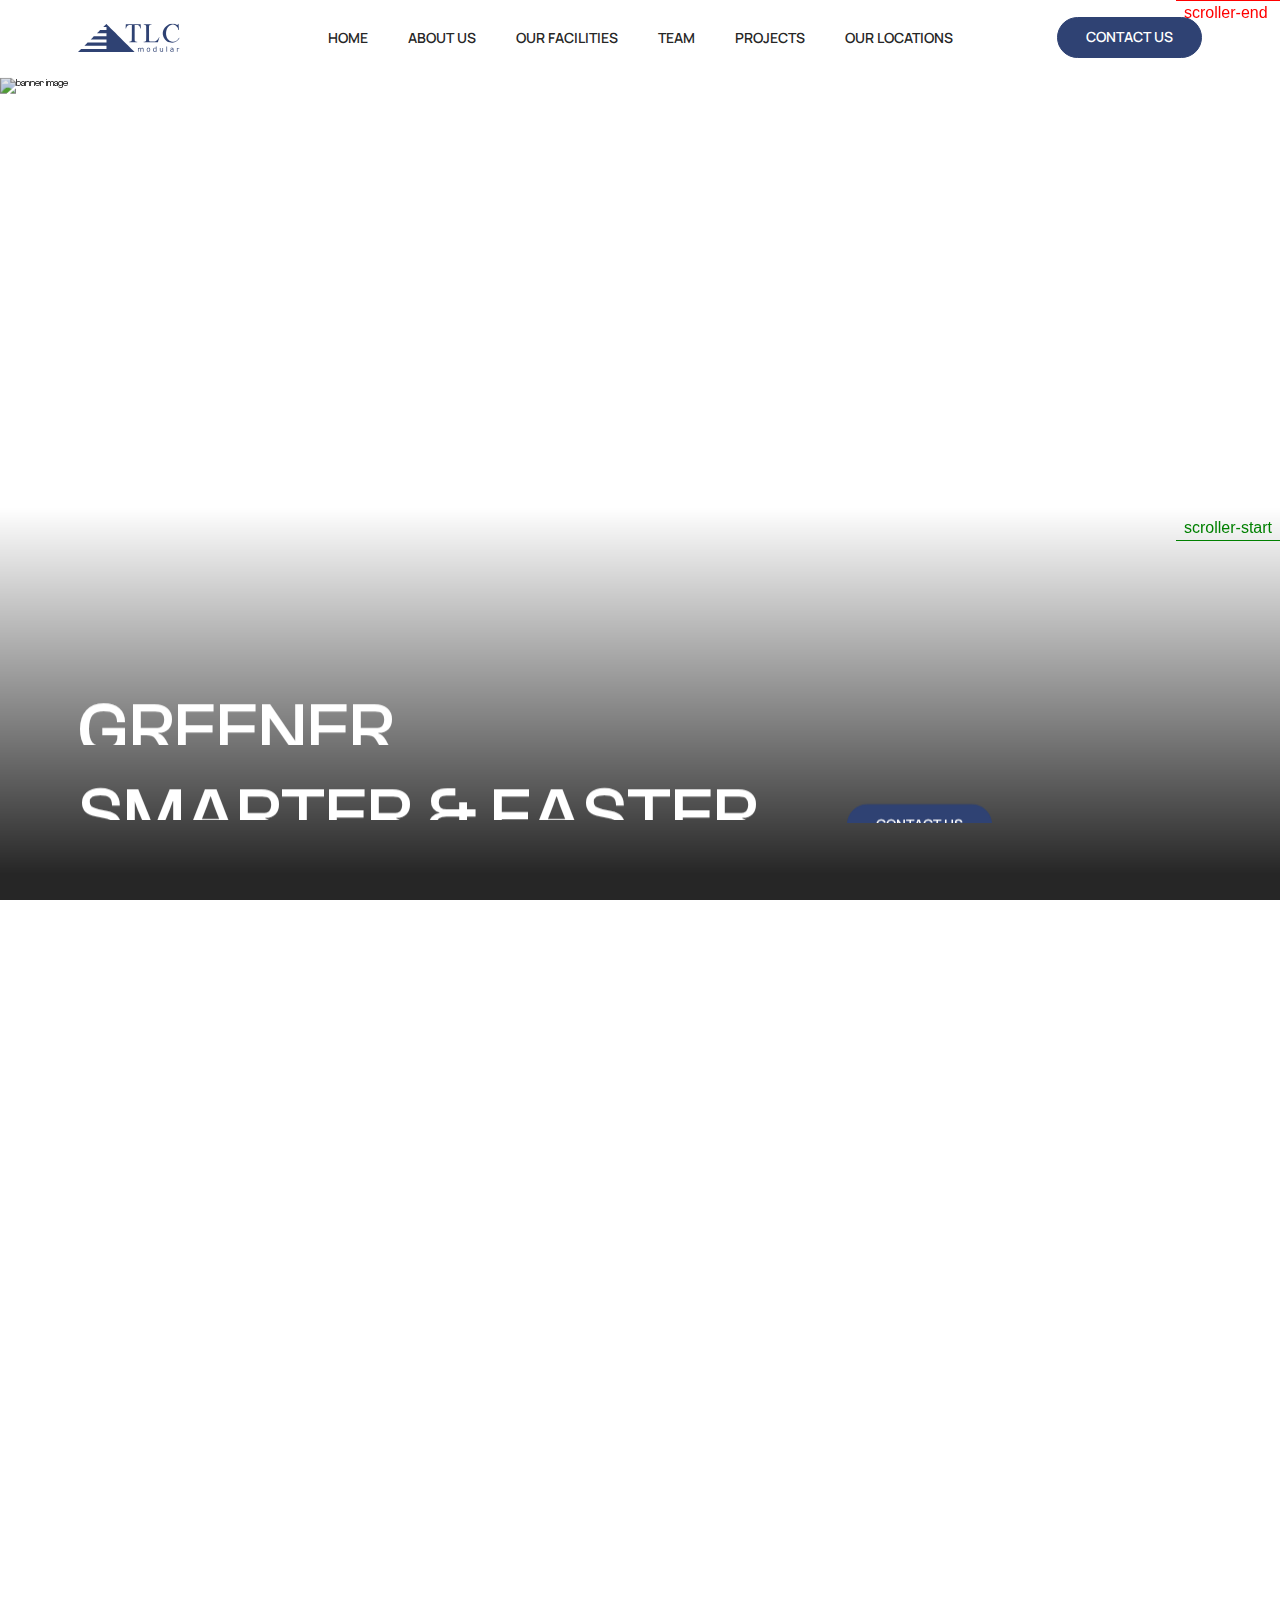
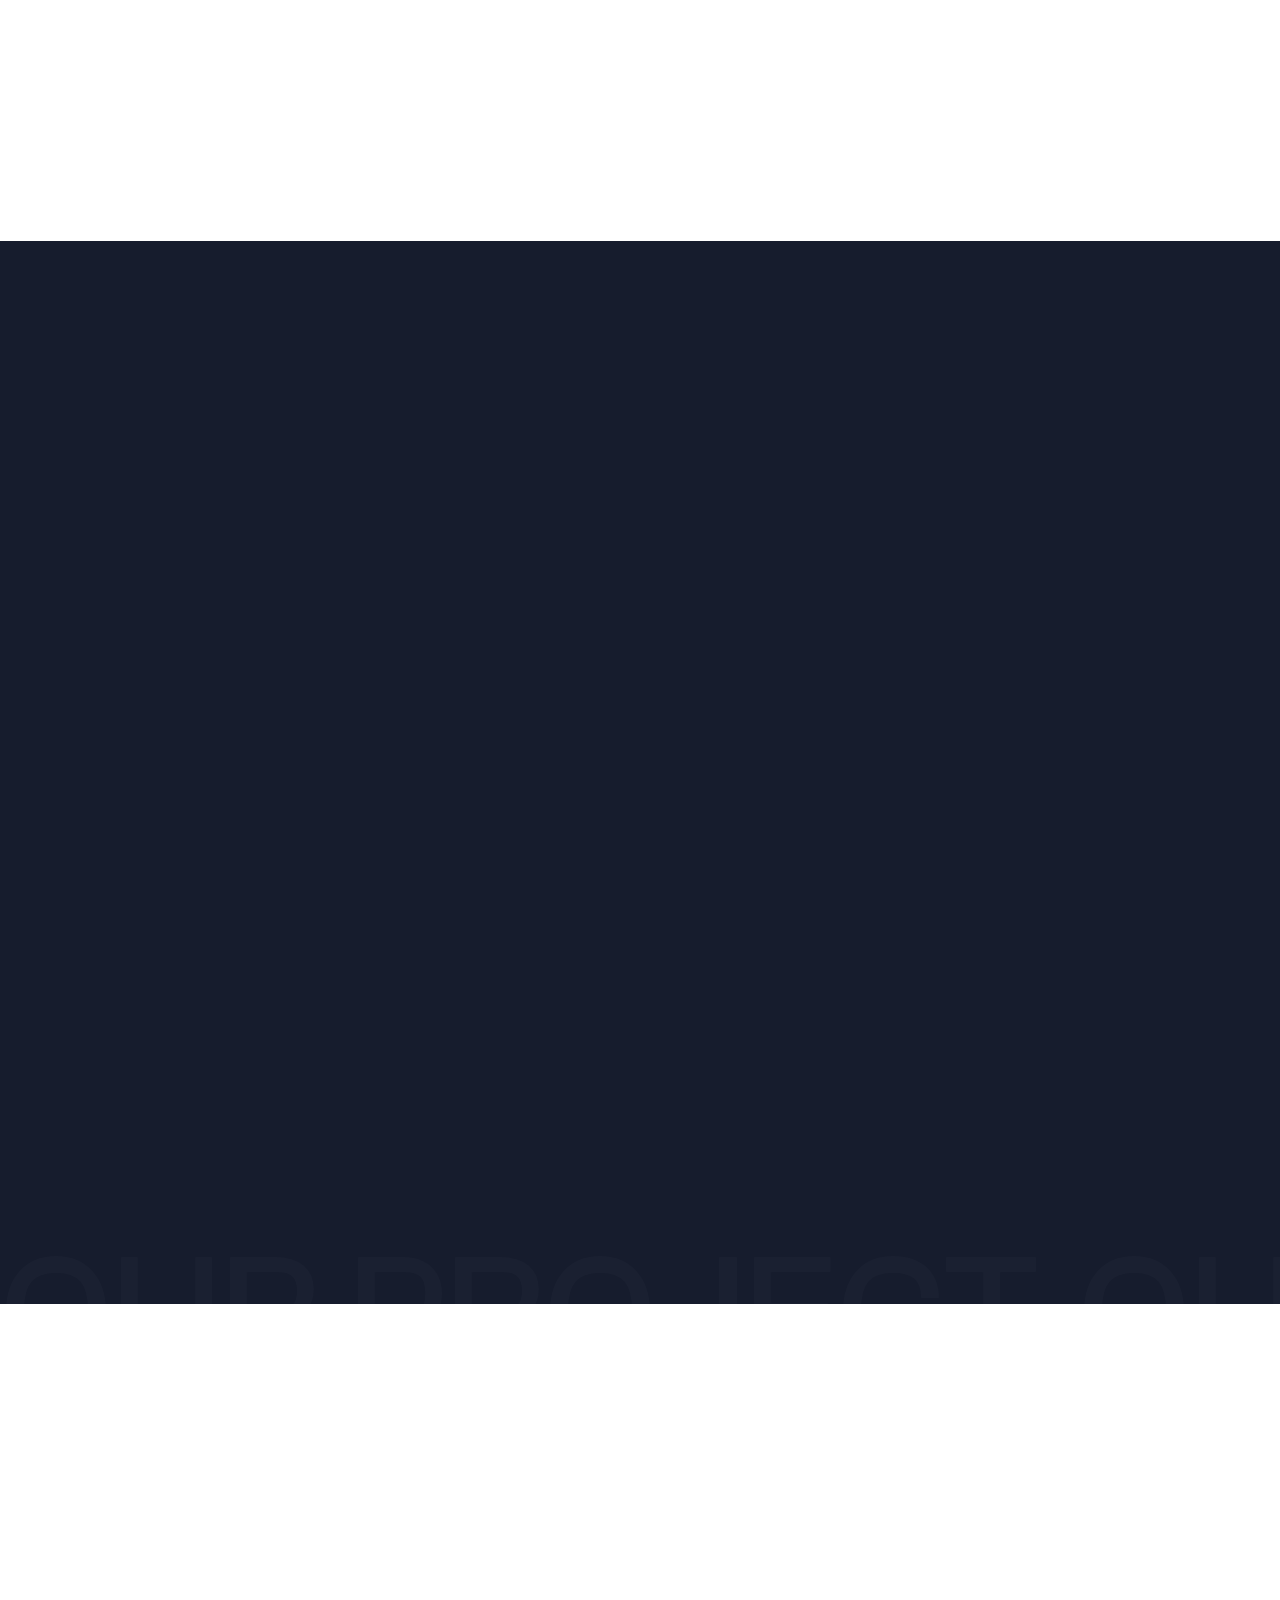
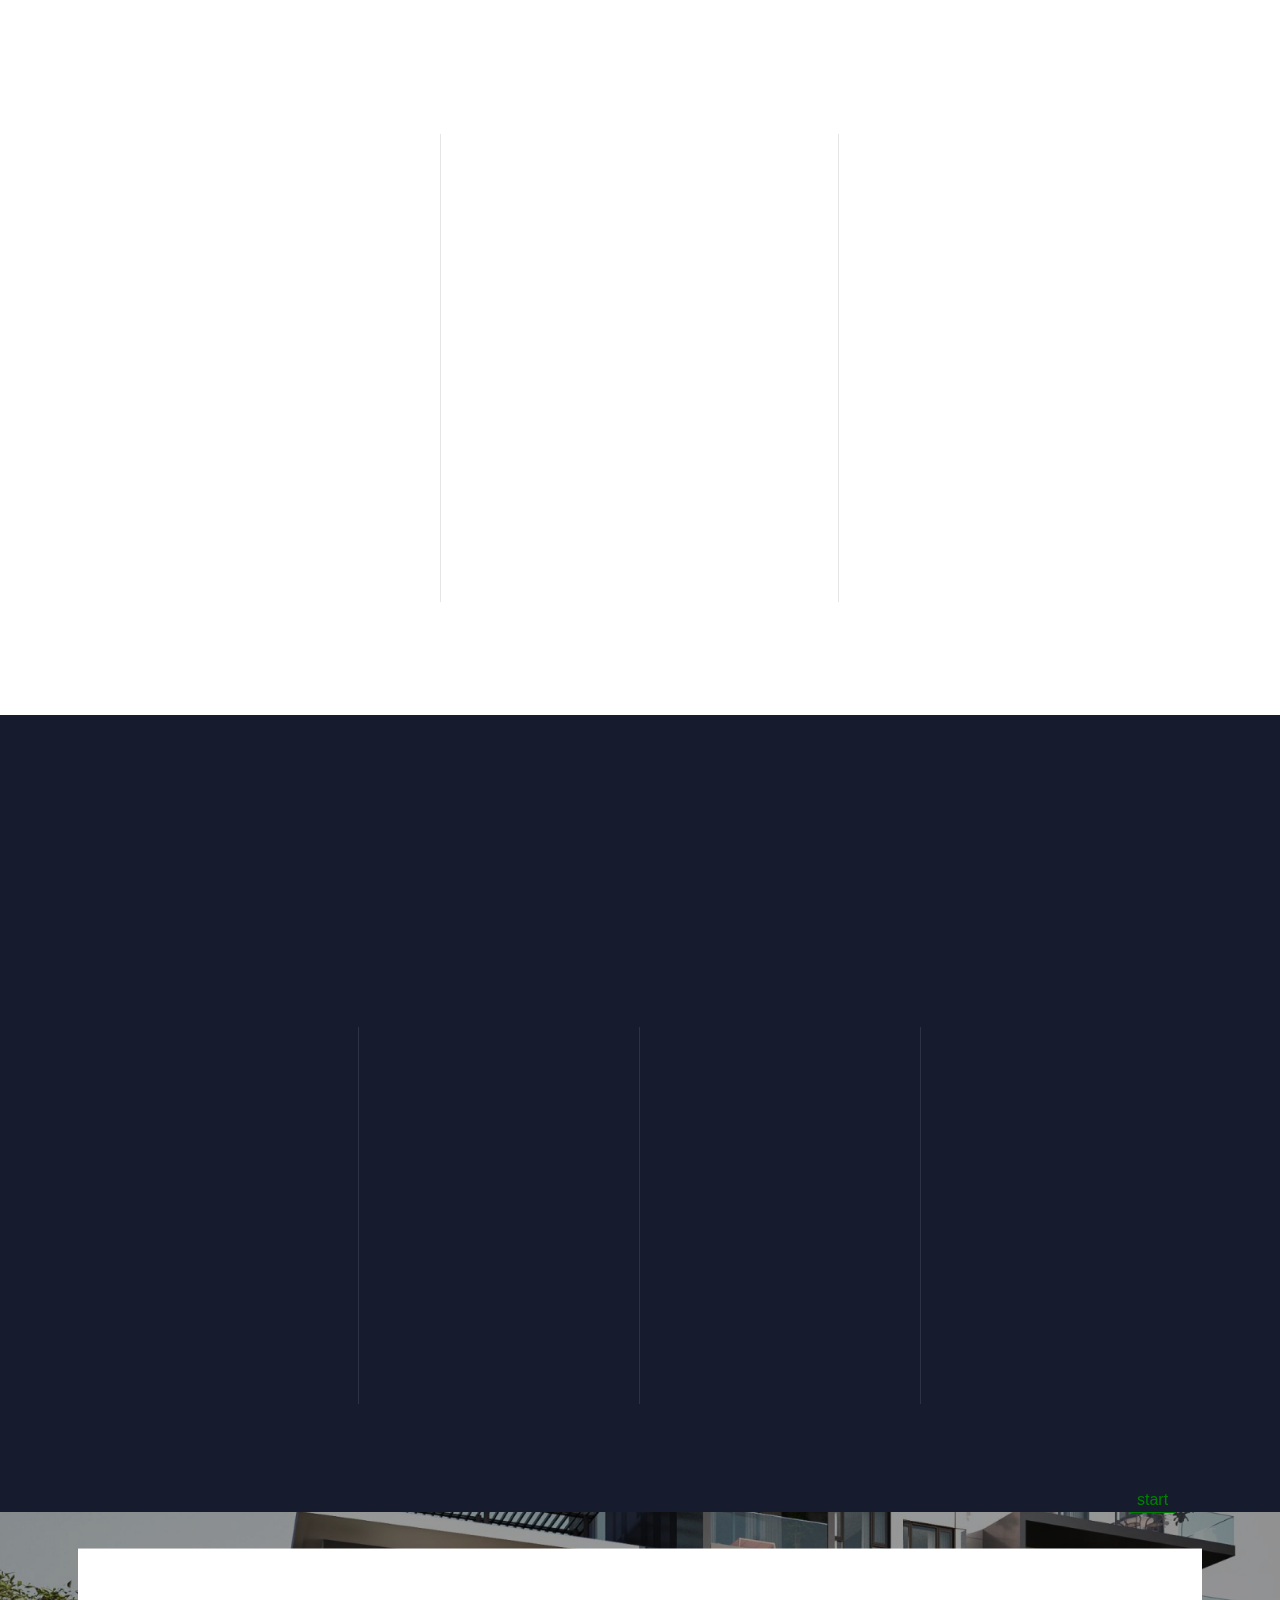
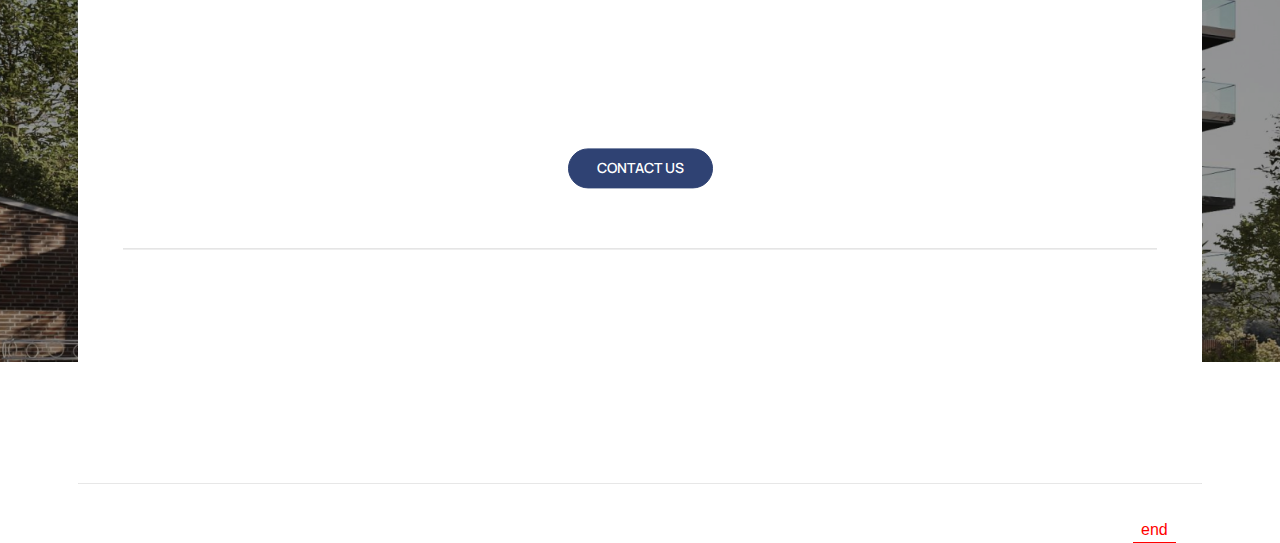
==== commit 9d8ae8a1: "done aboutpage" ====
--- a/index.html
+++ b/index.html
@@ -553,8 +553,10 @@
                 </a>
                 <div class="footer__content-bottom">
                     <div class="leftWrap">
-                        <a class="logo" href="./index.html">
-                            <img src="./images/logo.svg" alt="">
+                        <a href="./index.html">
+                            <div class="logo">
+                                <img src="./images/logo.svg" alt="">
+                            </div>
                         </a>
                         <ul class="menuMb">
                             <li class="menuMb-item text-mRope"><a href="">project</a></li>
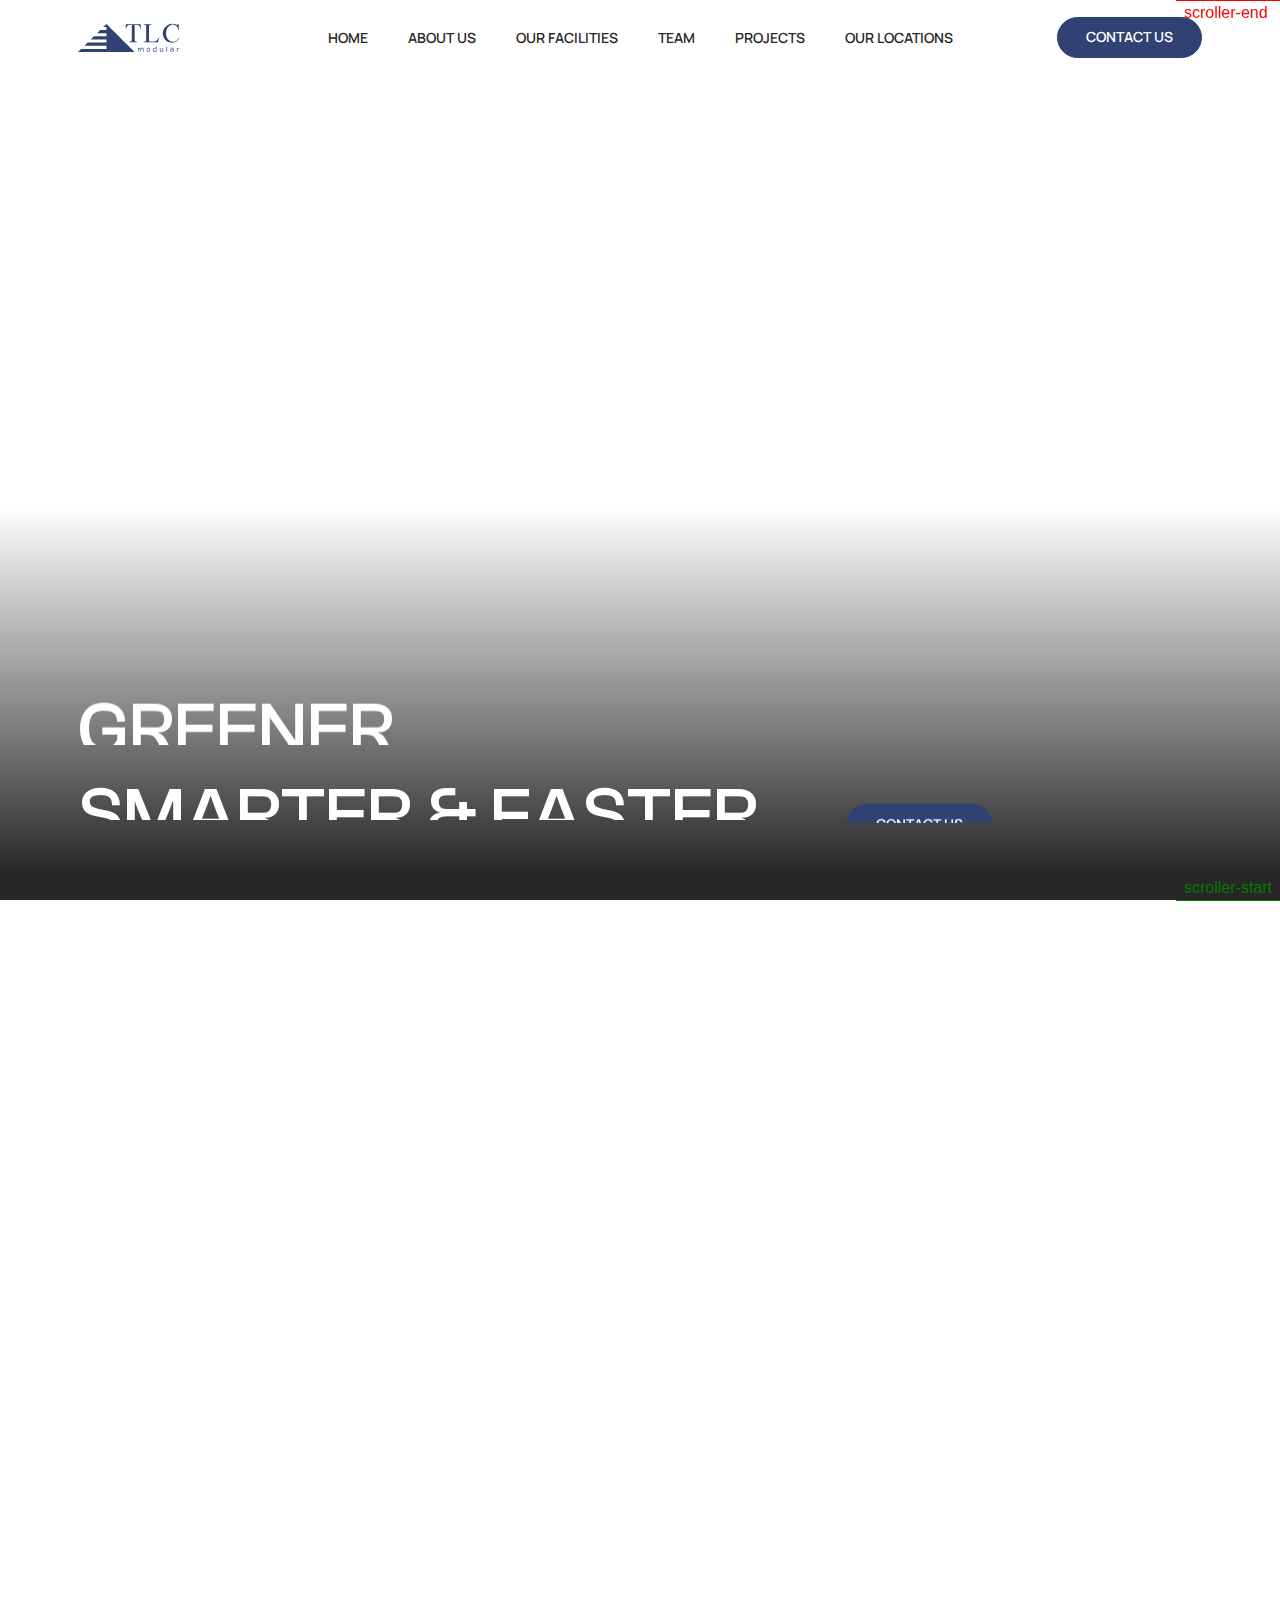
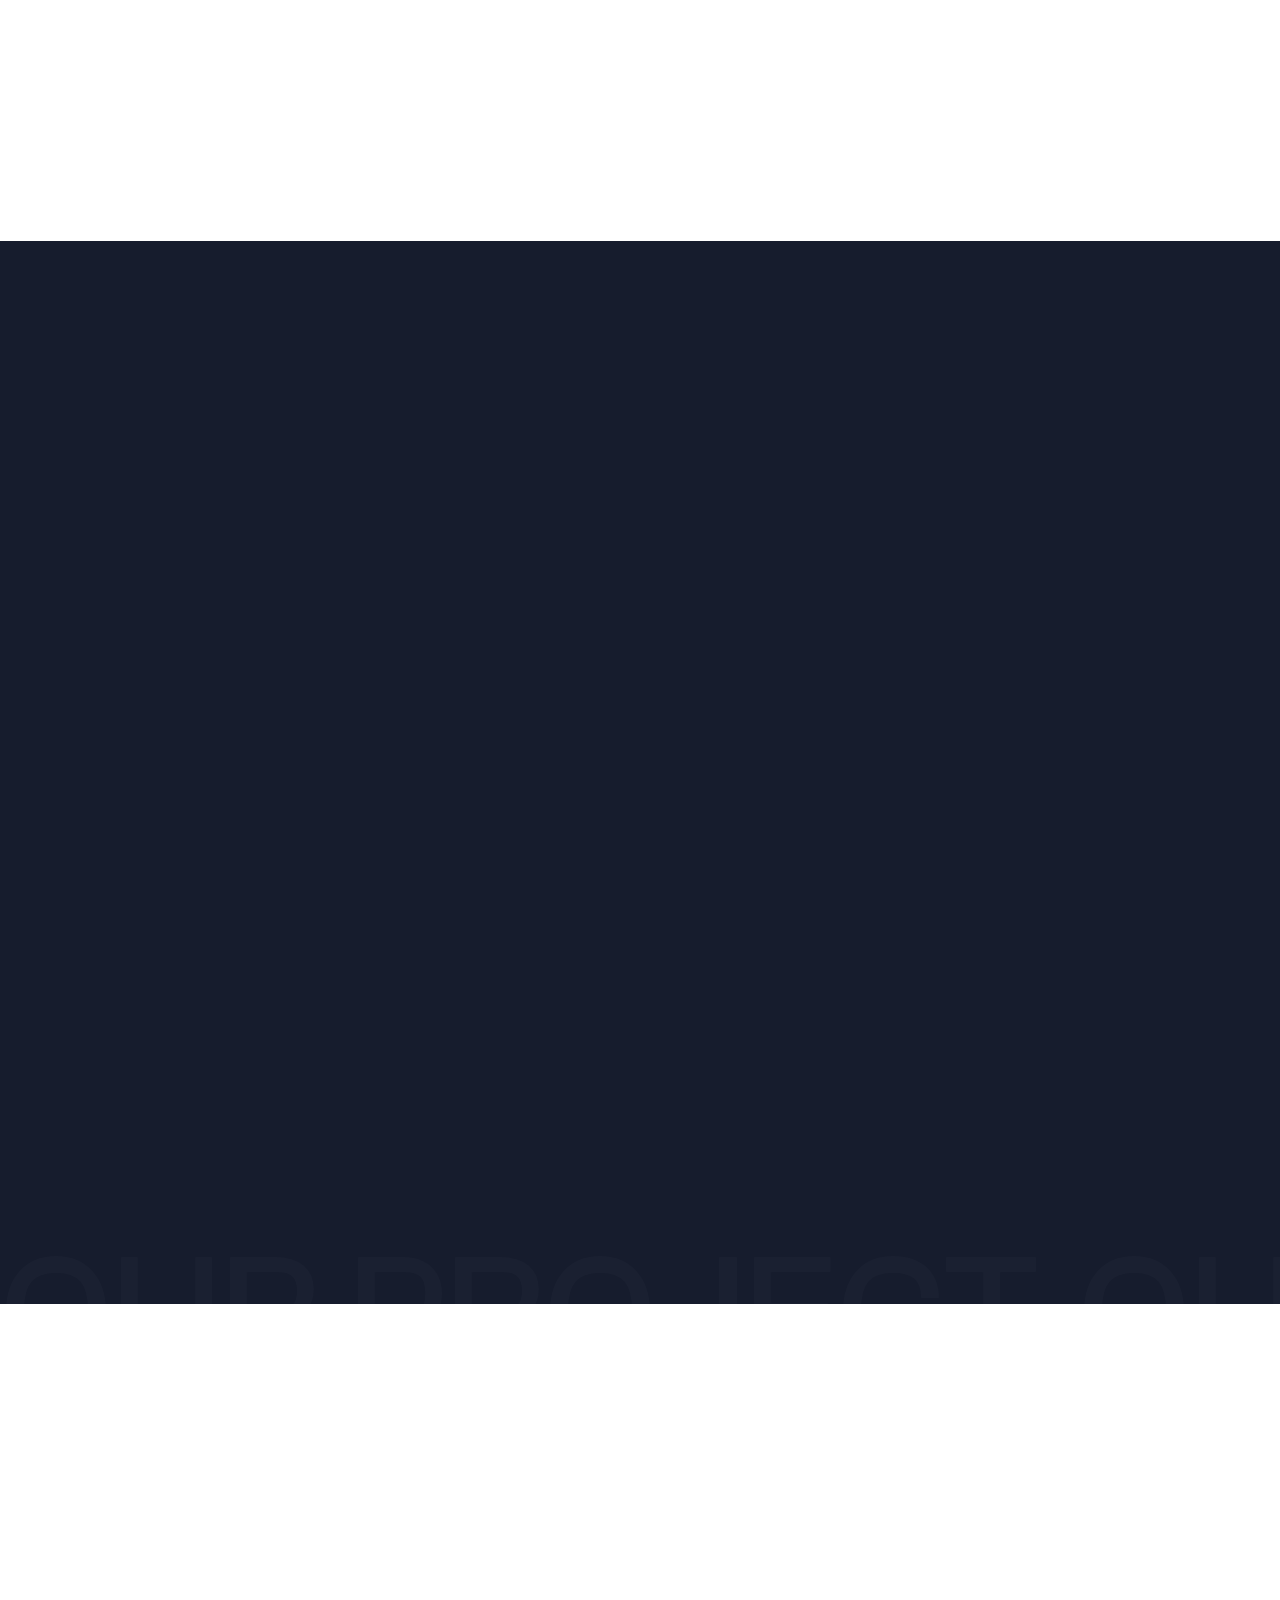
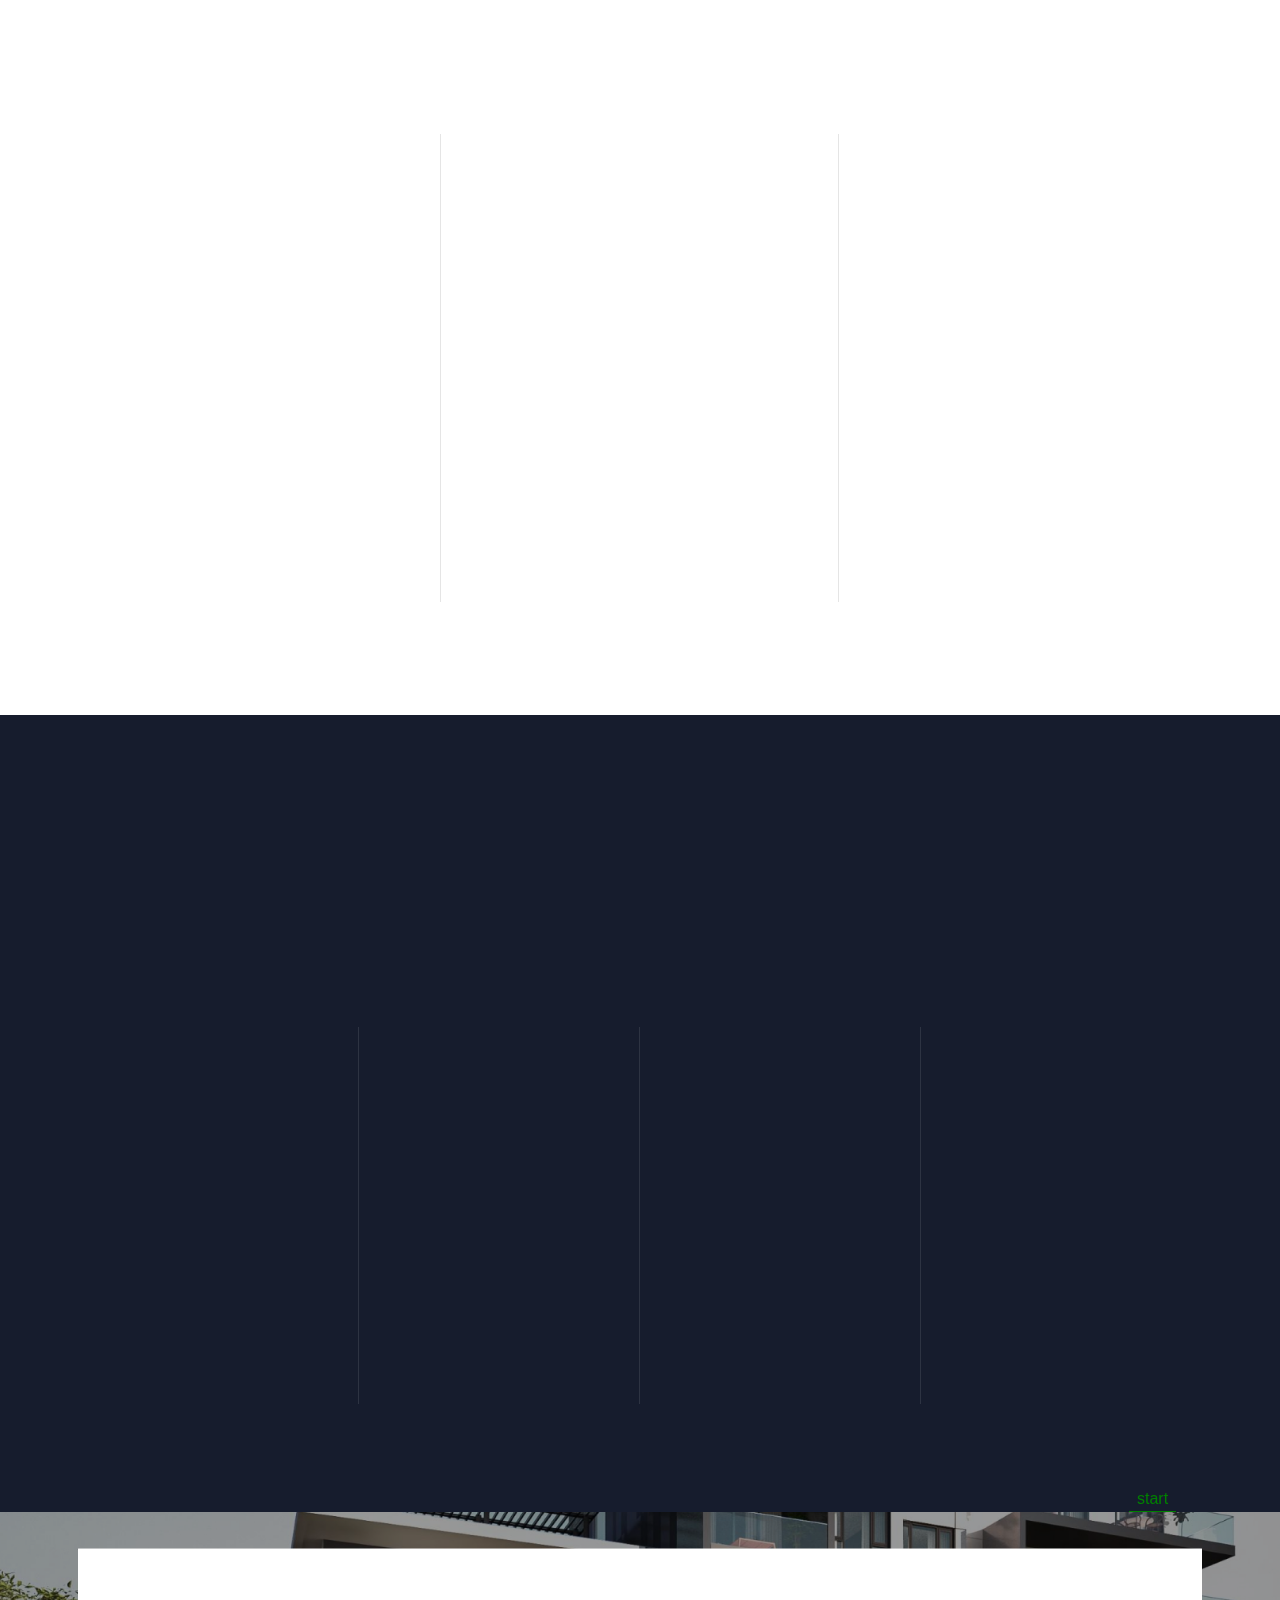
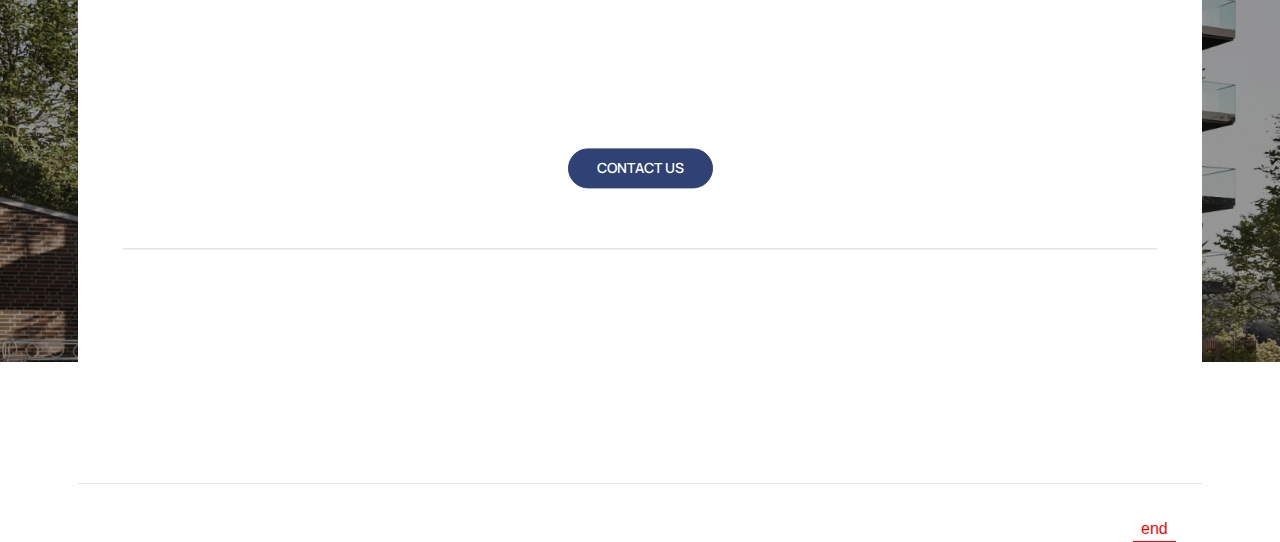
==== commit b444871d: "done aboutpage" ====
--- a/index.html
+++ b/index.html
@@ -602,6 +602,7 @@
     <!-- Global JS -->
     <script type="text/javascript" src="dest/jsmain.min.js"></script>
     <script type="text/javascript" src="dest/main.js"></script>
+    <script type="text/javascript" src="dest/home.js"></script>
 
 </body>
 
--- a/dest/style.min.css
+++ b/dest/style.min.css
@@ -53,5 +53,5 @@
     60%,
     80%{-webkit-transform:scale(1.1) rotate(-3deg);-ms-transform:scale(1.1) rotate(-3deg);transform:scale(1.1) rotate(-3deg)}100%{-webkit-transform:scale(1) rotate(0);-ms-transform:scale(1) rotate(0);transform:scale(1) rotate(0)}}.tada{-webkit-animation-name:tada;animation-name:tada}@-webkit-keyframes wobble{0%{-webkit-transform:translateX(0%);transform:translateX(0%)}15%{-webkit-transform:translateX(-25%) rotate(-5deg);transform:translateX(-25%) rotate(-5deg)}30%{-webkit-transform:translateX(20%) rotate(3deg);transform:translateX(20%) rotate(3deg)}45%{-webkit-transform:translateX(-15%) rotate(-3deg);transform:translateX(-15%) rotate(-3deg)}60%{-webkit-transform:translateX(10%) rotate(2deg);transform:translateX(10%) rotate(2deg)}75%{-webkit-transform:translateX(-5%) rotate(-1deg);transform:translateX(-5%) rotate(-1deg)}100%{-webkit-transform:translateX(0%);transform:translateX(0%)}}@keyframes wobble{0%{-webkit-transform:translateX(0%);-ms-transform:translateX(0%);transform:translateX(0%)}15%{-webkit-transform:translateX(-25%) rotate(-5deg);-ms-transform:translateX(-25%) rotate(-5deg);transform:translateX(-25%) rotate(-5deg)}30%{-webkit-transform:translateX(20%) rotate(3deg);-ms-transform:translateX(20%) rotate(3deg);transform:translateX(20%) rotate(3deg)}45%{-webkit-transform:translateX(-15%) rotate(-3deg);-ms-transform:translateX(-15%) rotate(-3deg);transform:translateX(-15%) rotate(-3deg)}60%{-webkit-transform:translateX(10%) rotate(2deg);-ms-transform:translateX(10%) rotate(2deg);transform:translateX(10%) rotate(2deg)}75%{-webkit-transform:translateX(-5%) rotate(-1deg);-ms-transform:translateX(-5%) rotate(-1deg);transform:translateX(-5%) rotate(-1deg)}100%{-webkit-transform:translateX(0%);-ms-transform:translateX(0%);transform:translateX(0%)}}.wobble{-webkit-animation-name:wobble;animation-name:wobble}@-webkit-keyframes bounceIn{0%{opacity:0;-webkit-transform:scale(0.3);transform:scale(0.3)}50%{opacity:1;-webkit-transform:scale(1.05);transform:scale(1.05)}70%{-webkit-transform:scale(0.9);transform:scale(0.9)}100%{-webkit-transform:scale(1);transform:scale(1)}}@keyframes bounceIn{0%{opacity:0;-webkit-transform:scale(0.3);-ms-transform:scale(0.3);transform:scale(0.3)}50%{opacity:1;-webkit-transform:scale(1.05);-ms-transform:scale(1.05);transform:scale(1.05)}70%{-webkit-transform:scale(0.9);-ms-transform:scale(0.9);transform:scale(0.9)}100%{-webkit-transform:scale(1);-ms-transform:scale(1);transform:scale(1)}}.bounceIn{-webkit-animation-name:bounceIn;animation-name:bounceIn}@-webkit-keyframes bounceInDown{0%{opacity:0;-webkit-transform:translateY(-2000px);transform:translateY(-2000px)}60%{opacity:1;-webkit-transform:translateY(30px);transform:translateY(30px)}80%{-webkit-transform:translateY(-10px);transform:translateY(-10px)}100%{-webkit-transform:translateY(0);transform:translateY(0)}}@keyframes bounceInDown{0%{opacity:0;-webkit-transform:translateY(-2000px);-ms-transform:translateY(-2000px);transform:translateY(-2000px)}60%{opacity:1;-webkit-transform:translateY(30px);-ms-transform:translateY(30px);transform:translateY(30px)}80%{-webkit-transform:translateY(-10px);-ms-transform:translateY(-10px);transform:translateY(-10px)}100%{-webkit-transform:translateY(0);-ms-transform:translateY(0);transform:translateY(0)}}.bounceInDown{-webkit-animation-name:bounceInDown;animation-name:bounceInDown}@-webkit-keyframes bounceInLeft{0%{opacity:0;-webkit-transform:translateX(-2000px);transform:translateX(-2000px)}60%{opacity:1;-webkit-transform:translateX(30px);transform:translateX(30px)}80%{-webkit-transform:translateX(-10px);transform:translateX(-10px)}100%{-webkit-transform:translateX(0);transform:translateX(0)}}@keyframes bounceInLeft{0%{opacity:0;-webkit-transform:translateX(-2000px);-ms-transform:translateX(-2000px);transform:translateX(-2000px)}60%{opacity:1;-webkit-transform:translateX(30px);-ms-transform:translateX(30px);transform:translateX(30px)}80%{-webkit-transform:translateX(-10px);-ms-transform:translateX(-10px);transform:translateX(-10px)}100%{-webkit-transform:translateX(0);-ms-transform:translateX(0);transform:translateX(0)}}.bounceInLeft{-webkit-animation-name:bounceInLeft;animation-name:bounceInLeft}@-webkit-keyframes bounceInRight{0%{opacity:0;-webkit-transform:translateX(2000px);transform:translateX(2000px)}60%{opacity:1;-webkit-transform:translateX(-30px);transform:translateX(-30px)}80%{-webkit-transform:translateX(10px);transform:translateX(10px)}100%{-webkit-transform:translateX(0);transform:translateX(0)}}@keyframes bounceInRight{0%{opacity:0;-webkit-transform:translateX(2000px);-ms-transform:translateX(2000px);transform:translateX(2000px)}60%{opacity:1;-webkit-transform:translateX(-30px);-ms-transform:translateX(-30px);transform:translateX(-30px)}80%{-webkit-transform:translateX(10px);-ms-transform:translateX(10px);transform:translateX(10px)}100%{-webkit-transform:translateX(0);-ms-transform:translateX(0);transform:translateX(0)}}.bounceInRight{-webkit-animation-name:bounceInRight;animation-name:bounceInRight}@-webkit-keyframes bounceInUp{0%{opacity:0;-webkit-transform:translateY(2000px);transform:translateY(2000px)}60%{opacity:1;-webkit-transform:translateY(-30px);transform:translateY(-30px)}80%{-webkit-transform:translateY(10px);transform:translateY(10px)}100%{-webkit-transform:translateY(0);transform:translateY(0)}}@keyframes bounceInUp{0%{opacity:0;-webkit-transform:translateY(2000px);-ms-transform:translateY(2000px);transform:translateY(2000px)}60%{opacity:1;-webkit-transform:translateY(-30px);-ms-transform:translateY(-30px);transform:translateY(-30px)}80%{-webkit-transform:translateY(10px);-ms-transform:translateY(10px);transform:translateY(10px)}100%{-webkit-transform:translateY(0);-ms-transform:translateY(0);transform:translateY(0)}}.bounceInUp{-webkit-animation-name:bounceInUp;animation-name:bounceInUp}@-webkit-keyframes bounceOut{0%{-webkit-transform:scale(1);transform:scale(1)}25%{-webkit-transform:scale(0.95);transform:scale(0.95)}50%{opacity:1;-webkit-transform:scale(1.1);transform:scale(1.1)}100%{opacity:0;-webkit-transform:scale(0.3);transform:scale(0.3)}}@keyframes bounceOut{0%{-webkit-transform:scale(1);-ms-transform:scale(1);transform:scale(1)}25%{-webkit-transform:scale(0.95);-ms-transform:scale(0.95);transform:scale(0.95)}50%{opacity:1;-webkit-transform:scale(1.1);-ms-transform:scale(1.1);transform:scale(1.1)}100%{opacity:0;-webkit-transform:scale(0.3);-ms-transform:scale(0.3);transform:scale(0.3)}}.bounceOut{-webkit-animation-name:bounceOut;animation-name:bounceOut}@-webkit-keyframes bounceOutDown{0%{-webkit-transform:translateY(0);transform:translateY(0)}20%{opacity:1;-webkit-transform:translateY(-20px);transform:translateY(-20px)}100%{opacity:0;-webkit-transform:translateY(2000px);transform:translateY(2000px)}}@keyframes bounceOutDown{0%{-webkit-transform:translateY(0);-ms-transform:translateY(0);transform:translateY(0)}20%{opacity:1;-webkit-transform:translateY(-20px);-ms-transform:translateY(-20px);transform:translateY(-20px)}100%{opacity:0;-webkit-transform:translateY(2000px);-ms-transform:translateY(2000px);transform:translateY(2000px)}}.bounceOutDown{-webkit-animation-name:bounceOutDown;animation-name:bounceOutDown}@-webkit-keyframes bounceOutLeft{0%{-webkit-transform:translateX(0);transform:translateX(0)}20%{opacity:1;-webkit-transform:translateX(20px);transform:translateX(20px)}100%{opacity:0;-webkit-transform:translateX(-2000px);transform:translateX(-2000px)}}@keyframes bounceOutLeft{0%{-webkit-transform:translateX(0);-ms-transform:translateX(0);transform:translateX(0)}20%{opacity:1;-webkit-transform:translateX(20px);-ms-transform:translateX(20px);transform:translateX(20px)}100%{opacity:0;-webkit-transform:translateX(-2000px);-ms-transform:translateX(-2000px);transform:translateX(-2000px)}}.bounceOutLeft{-webkit-animation-name:bounceOutLeft;animation-name:bounceOutLeft}@-webkit-keyframes bounceOutRight{0%{-webkit-transform:translateX(0);transform:translateX(0)}20%{opacity:1;-webkit-transform:translateX(-20px);transform:translateX(-20px)}100%{opacity:0;-webkit-transform:translateX(2000px);transform:translateX(2000px)}}@keyframes bounceOutRight{0%{-webkit-transform:translateX(0);-ms-transform:translateX(0);transform:translateX(0)}20%{opacity:1;-webkit-transform:translateX(-20px);-ms-transform:translateX(-20px);transform:translateX(-20px)}100%{opacity:0;-webkit-transform:translateX(2000px);-ms-transform:translateX(2000px);transform:translateX(2000px)}}.bounceOutRight{-webkit-animation-name:bounceOutRight;animation-name:bounceOutRight}@-webkit-keyframes bounceOutUp{0%{-webkit-transform:translateY(0);transform:translateY(0)}20%{opacity:1;-webkit-transform:translateY(20px);transform:translateY(20px)}100%{opacity:0;-webkit-transform:translateY(-2000px);transform:translateY(-2000px)}}@keyframes bounceOutUp{0%{-webkit-transform:translateY(0);-ms-transform:translateY(0);transform:translateY(0)}20%{opacity:1;-webkit-transform:translateY(20px);-ms-transform:translateY(20px);transform:translateY(20px)}100%{opacity:0;-webkit-transform:translateY(-2000px);-ms-transform:translateY(-2000px);transform:translateY(-2000px)}}.bounceOutUp{-webkit-animation-name:bounceOutUp;animation-name:bounceOutUp}@-webkit-keyframes fadeIn{0%{opacity:0}100%{opacity:1}}@keyframes fadeIn{0%{opacity:0}100%{opacity:1}}.fadeIn{-webkit-animation-name:fadeIn;animation-name:fadeIn}@-webkit-keyframes fadeInDown{0%{opacity:0;-webkit-transform:translateY(-20px);transform:translateY(-20px)}100%{opacity:1;-webkit-transform:translateY(0);transform:translateY(0)}}@keyframes fadeInDown{0%{opacity:0;-webkit-transform:translateY(-20px);-ms-transform:translateY(-20px);transform:translateY(-20px)}100%{opacity:1;-webkit-transform:translateY(0);-ms-transform:translateY(0);transform:translateY(0)}}.fadeInDown{-webkit-animation-name:fadeInDown;animation-name:fadeInDown}@-webkit-keyframes fadeInDownBig{0%{opacity:0;-webkit-transform:translateY(-2000px);transform:translateY(-2000px)}100%{opacity:1;-webkit-transform:translateY(0);transform:translateY(0)}}@keyframes fadeInDownBig{0%{opacity:0;-webkit-transform:translateY(-2000px);-ms-transform:translateY(-2000px);transform:translateY(-2000px)}100%{opacity:1;-webkit-transform:translateY(0);-ms-transform:translateY(0);transform:translateY(0)}}.fadeInDownBig{-webkit-animation-name:fadeInDownBig;animation-name:fadeInDownBig}@-webkit-keyframes fadeInLeft{0%{opacity:0;-webkit-transform:translateX(-20px);transform:translateX(-20px)}100%{opacity:1;-webkit-transform:translateX(0);transform:translateX(0)}}@keyframes fadeInLeft{0%{opacity:0;-webkit-transform:translateX(-20px);-ms-transform:translateX(-20px);transform:translateX(-20px)}100%{opacity:1;-webkit-transform:translateX(0);-ms-transform:translateX(0);transform:translateX(0)}}.fadeInLeft{-webkit-animation-name:fadeInLeft;animation-name:fadeInLeft}@-webkit-keyframes fadeInLeftBig{0%{opacity:0;-webkit-transform:translateX(-2000px);transform:translateX(-2000px)}100%{opacity:1;-webkit-transform:translateX(0);transform:translateX(0)}}@keyframes fadeInLeftBig{0%{opacity:0;-webkit-transform:translateX(-2000px);-ms-transform:translateX(-2000px);transform:translateX(-2000px)}100%{opacity:1;-webkit-transform:translateX(0);-ms-transform:translateX(0);transform:translateX(0)}}.fadeInLeftBig{-webkit-animation-name:fadeInLeftBig;animation-name:fadeInLeftBig}@-webkit-keyframes fadeInRight{0%{opacity:0;-webkit-transform:translateX(20px);transform:translateX(20px)}100%{opacity:1;-webkit-transform:translateX(0);transform:translateX(0)}}@keyframes fadeInRight{0%{opacity:0;-webkit-transform:translateX(20px);-ms-transform:translateX(20px);transform:translateX(20px)}100%{opacity:1;-webkit-transform:translateX(0);-ms-transform:translateX(0);transform:translateX(0)}}.fadeInRight{-webkit-animation-name:fadeInRight;animation-name:fadeInRight}@-webkit-keyframes fadeInRightBig{0%{opacity:0;-webkit-transform:translateX(2000px);transform:translateX(2000px)}100%{opacity:1;-webkit-transform:translateX(0);transform:translateX(0)}}@keyframes fadeInRightBig{0%{opacity:0;-webkit-transform:translateX(2000px);-ms-transform:translateX(2000px);transform:translateX(2000px)}100%{opacity:1;-webkit-transform:translateX(0);-ms-transform:translateX(0);transform:translateX(0)}}.fadeInRightBig{-webkit-animation-name:fadeInRightBig;animation-name:fadeInRightBig}@-webkit-keyframes fadeInUp{0%{opacity:0;-webkit-transform:translateY(20px);transform:translateY(20px)}100%{opacity:1;-webkit-transform:translateY(0);transform:translateY(0)}}@keyframes fadeInUp{0%{opacity:0;-webkit-transform:translateY(20px);-ms-transform:translateY(20px);transform:translateY(20px)}100%{opacity:1;-webkit-transform:translateY(0);-ms-transform:translateY(0);transform:translateY(0)}}.fadeInUp{-webkit-animation-name:fadeInUp;animation-name:fadeInUp}@-webkit-keyframes fadeInUpBig{0%{opacity:0;-webkit-transform:translateY(2000px);transform:translateY(2000px)}100%{opacity:1;-webkit-transform:translateY(0);transform:translateY(0)}}@keyframes fadeInUpBig{0%{opacity:0;-webkit-transform:translateY(2000px);-ms-transform:translateY(2000px);transform:translateY(2000px)}100%{opacity:1;-webkit-transform:translateY(0);-ms-transform:translateY(0);transform:translateY(0)}}.fadeInUpBig{-webkit-animation-name:fadeInUpBig;animation-name:fadeInUpBig}@-webkit-keyframes fadeOut{0%{opacity:1}100%{opacity:0}}@keyframes fadeOut{0%{opacity:1}100%{opacity:0}}.fadeOut{-webkit-animation-name:fadeOut;animation-name:fadeOut}@-webkit-keyframes fadeOutDown{0%{opacity:1;-webkit-transform:translateY(0);transform:translateY(0)}100%{opacity:0;-webkit-transform:translateY(20px);transform:translateY(20px)}}@keyframes fadeOutDown{0%{opacity:1;-webkit-transform:translateY(0);-ms-transform:translateY(0);transform:translateY(0)}100%{opacity:0;-webkit-transform:translateY(20px);-ms-transform:translateY(20px);transform:translateY(20px)}}.fadeOutDown{-webkit-animation-name:fadeOutDown;animation-name:fadeOutDown}@-webkit-keyframes fadeOutDownBig{0%{opacity:1;-webkit-transform:translateY(0);transform:translateY(0)}100%{opacity:0;-webkit-transform:translateY(2000px);transform:translateY(2000px)}}@keyframes fadeOutDownBig{0%{opacity:1;-webkit-transform:translateY(0);-ms-transform:translateY(0);transform:translateY(0)}100%{opacity:0;-webkit-transform:translateY(2000px);-ms-transform:translateY(2000px);transform:translateY(2000px)}}.fadeOutDownBig{-webkit-animation-name:fadeOutDownBig;animation-name:fadeOutDownBig}@-webkit-keyframes fadeOutLeft{0%{opacity:1;-webkit-transform:translateX(0);transform:translateX(0)}100%{opacity:0;-webkit-transform:translateX(-20px);transform:translateX(-20px)}}@keyframes fadeOutLeft{0%{opacity:1;-webkit-transform:translateX(0);-ms-transform:translateX(0);transform:translateX(0)}100%{opacity:0;-webkit-transform:translateX(-20px);-ms-transform:translateX(-20px);transform:translateX(-20px)}}.fadeOutLeft{-webkit-animation-name:fadeOutLeft;animation-name:fadeOutLeft}@-webkit-keyframes fadeOutLeftBig{0%{opacity:1;-webkit-transform:translateX(0);transform:translateX(0)}100%{opacity:0;-webkit-transform:translateX(-2000px);transform:translateX(-2000px)}}@keyframes fadeOutLeftBig{0%{opacity:1;-webkit-transform:translateX(0);-ms-transform:translateX(0);transform:translateX(0)}100%{opacity:0;-webkit-transform:translateX(-2000px);-ms-transform:translateX(-2000px);transform:translateX(-2000px)}}.fadeOutLeftBig{-webkit-animation-name:fadeOutLeftBig;animation-name:fadeOutLeftBig}@-webkit-keyframes fadeOutRight{0%{opacity:1;-webkit-transform:translateX(0);transform:translateX(0)}100%{opacity:0;-webkit-transform:translateX(20px);transform:translateX(20px)}}@keyframes fadeOutRight{0%{opacity:1;-webkit-transform:translateX(0);-ms-transform:translateX(0);transform:translateX(0)}100%{opacity:0;-webkit-transform:translateX(20px);-ms-transform:translateX(20px);transform:translateX(20px)}}.fadeOutRight{-webkit-animation-name:fadeOutRight;animation-name:fadeOutRight}@-webkit-keyframes fadeOutRightBig{0%{opacity:1;-webkit-transform:translateX(0);transform:translateX(0)}100%{opacity:0;-webkit-transform:translateX(2000px);transform:translateX(2000px)}}@keyframes fadeOutRightBig{0%{opacity:1;-webkit-transform:translateX(0);-ms-transform:translateX(0);transform:translateX(0)}100%{opacity:0;-webkit-transform:translateX(2000px);-ms-transform:translateX(2000px);transform:translateX(2000px)}}.fadeOutRightBig{-webkit-animation-name:fadeOutRightBig;animation-name:fadeOutRightBig}@-webkit-keyframes fadeOutUp{0%{opacity:1;-webkit-transform:translateY(0);transform:translateY(0)}100%{opacity:0;-webkit-transform:translateY(-20px);transform:translateY(-20px)}}@keyframes fadeOutUp{0%{opacity:1;-webkit-transform:translateY(0);-ms-transform:translateY(0);transform:translateY(0)}100%{opacity:0;-webkit-transform:translateY(-20px);-ms-transform:translateY(-20px);transform:translateY(-20px)}}.fadeOutUp{-webkit-animation-name:fadeOutUp;animation-name:fadeOutUp}@-webkit-keyframes fadeOutUpBig{0%{opacity:1;-webkit-transform:translateY(0);transform:translateY(0)}100%{opacity:0;-webkit-transform:translateY(-2000px);transform:translateY(-2000px)}}@keyframes fadeOutUpBig{0%{opacity:1;-webkit-transform:translateY(0);-ms-transform:translateY(0);transform:translateY(0)}100%{opacity:0;-webkit-transform:translateY(-2000px);-ms-transform:translateY(-2000px);transform:translateY(-2000px)}}.fadeOutUpBig{-webkit-animation-name:fadeOutUpBig;animation-name:fadeOutUpBig}@-webkit-keyframes flip{0%{-webkit-transform:perspective(400px) translateZ(0) rotateY(0) scale(1);transform:perspective(400px) translateZ(0) rotateY(0) scale(1);-webkit-animation-timing-function:ease-out;animation-timing-function:ease-out}40%{-webkit-transform:perspective(400px) translateZ(150px) rotateY(170deg) scale(1);transform:perspective(400px) translateZ(150px) rotateY(170deg) scale(1);-webkit-animation-timing-function:ease-out;animation-timing-function:ease-out}50%{-webkit-transform:perspective(400px) translateZ(150px) rotateY(190deg) scale(1);transform:perspective(400px) translateZ(150px) rotateY(190deg) scale(1);-webkit-animation-timing-function:ease-in;animation-timing-function:ease-in}80%{-webkit-transform:perspective(400px) translateZ(0) rotateY(360deg) scale(0.95);transform:perspective(400px) translateZ(0) rotateY(360deg) scale(0.95);-webkit-animation-timing-function:ease-in;animation-timing-function:ease-in}100%{-webkit-transform:perspective(400px) translateZ(0) rotateY(360deg) scale(1);transform:perspective(400px) translateZ(0) rotateY(360deg) scale(1);-webkit-animation-timing-function:ease-in;animation-timing-function:ease-in}}@keyframes flip{0%{-webkit-transform:perspective(400px) translateZ(0) rotateY(0) scale(1);-ms-transform:perspective(400px) translateZ(0) rotateY(0) scale(1);transform:perspective(400px) translateZ(0) rotateY(0) scale(1);-webkit-animation-timing-function:ease-out;animation-timing-function:ease-out}40%{-webkit-transform:perspective(400px) translateZ(150px) rotateY(170deg) scale(1);-ms-transform:perspective(400px) translateZ(150px) rotateY(170deg) scale(1);transform:perspective(400px) translateZ(150px) rotateY(170deg) scale(1);-webkit-animation-timing-function:ease-out;animation-timing-function:ease-out}50%{-webkit-transform:perspective(400px) translateZ(150px) rotateY(190deg) scale(1);-ms-transform:perspective(400px) translateZ(150px) rotateY(190deg) scale(1);transform:perspective(400px) translateZ(150px) rotateY(190deg) scale(1);-webkit-animation-timing-function:ease-in;animation-timing-function:ease-in}80%{-webkit-transform:perspective(400px) translateZ(0) rotateY(360deg) scale(0.95);-ms-transform:perspective(400px) translateZ(0) rotateY(360deg) scale(0.95);transform:perspective(400px) translateZ(0) rotateY(360deg) scale(0.95);-webkit-animation-timing-function:ease-in;animation-timing-function:ease-in}100%{-webkit-transform:perspective(400px) translateZ(0) rotateY(360deg) scale(1);-ms-transform:perspective(400px) translateZ(0) rotateY(360deg) scale(1);transform:perspective(400px) translateZ(0) rotateY(360deg) scale(1);-webkit-animation-timing-function:ease-in;animation-timing-function:ease-in}}.animated.flip{-webkit-backface-visibility:visible;-ms-backface-visibility:visible;backface-visibility:visible;-webkit-animation-name:flip;animation-name:flip}@-webkit-keyframes flipInX{0%{-webkit-transform:perspective(400px) rotateX(90deg);transform:perspective(400px) rotateX(90deg);opacity:0}40%{-webkit-transform:perspective(400px) rotateX(-10deg);transform:perspective(400px) rotateX(-10deg)}70%{-webkit-transform:perspective(400px) rotateX(10deg);transform:perspective(400px) rotateX(10deg)}100%{-webkit-transform:perspective(400px) rotateX(0deg);transform:perspective(400px) rotateX(0deg);opacity:1}}@keyframes flipInX{0%{-webkit-transform:perspective(400px) rotateX(90deg);-ms-transform:perspective(400px) rotateX(90deg);transform:perspective(400px) rotateX(90deg);opacity:0}40%{-webkit-transform:perspective(400px) rotateX(-10deg);-ms-transform:perspective(400px) rotateX(-10deg);transform:perspective(400px) rotateX(-10deg)}70%{-webkit-transform:perspective(400px) rotateX(10deg);-ms-transform:perspective(400px) rotateX(10deg);transform:perspective(400px) rotateX(10deg)}100%{-webkit-transform:perspective(400px) rotateX(0deg);-ms-transform:perspective(400px) rotateX(0deg);transform:perspective(400px) rotateX(0deg);opacity:1}}.flipInX{-webkit-backface-visibility:visible !important;-ms-backface-visibility:visible !important;backface-visibility:visible !important;-webkit-animation-name:flipInX;animation-name:flipInX}@-webkit-keyframes flipInY{0%{-webkit-transform:perspective(400px) rotateY(90deg);transform:perspective(400px) rotateY(90deg);opacity:0}40%{-webkit-transform:perspective(400px) rotateY(-10deg);transform:perspective(400px) rotateY(-10deg)}70%{-webkit-transform:perspective(400px) rotateY(10deg);transform:perspective(400px) rotateY(10deg)}100%{-webkit-transform:perspective(400px) rotateY(0deg);transform:perspective(400px) rotateY(0deg);opacity:1}}@keyframes flipInY{0%{-webkit-transform:perspective(400px) rotateY(90deg);-ms-transform:perspective(400px) rotateY(90deg);transform:perspective(400px) rotateY(90deg);opacity:0}40%{-webkit-transform:perspective(400px) rotateY(-10deg);-ms-transform:perspective(400px) rotateY(-10deg);transform:perspective(400px) rotateY(-10deg)}70%{-webkit-transform:perspective(400px) rotateY(10deg);-ms-transform:perspective(400px) rotateY(10deg);transform:perspective(400px) rotateY(10deg)}100%{-webkit-transform:perspective(400px) rotateY(0deg);-ms-transform:perspective(400px) rotateY(0deg);transform:perspective(400px) rotateY(0deg);opacity:1}}.flipInY{-webkit-backface-visibility:visible !important;-ms-backface-visibility:visible !important;backface-visibility:visible !important;-webkit-animation-name:flipInY;animation-name:flipInY}@-webkit-keyframes flipOutX{0%{-webkit-transform:perspective(400px) rotateX(0deg);transform:perspective(400px) rotateX(0deg);opacity:1}100%{-webkit-transform:perspective(400px) rotateX(90deg);transform:perspective(400px) rotateX(90deg);opacity:0}}@keyframes flipOutX{0%{-webkit-transform:perspective(400px) rotateX(0deg);-ms-transform:perspective(400px) rotateX(0deg);transform:perspective(400px) rotateX(0deg);opacity:1}100%{-webkit-transform:perspective(400px) rotateX(90deg);-ms-transform:perspective(400px) rotateX(90deg);transform:perspective(400px) rotateX(90deg);opacity:0}}.flipOutX{-webkit-animation-name:flipOutX;animation-name:flipOutX;-webkit-backface-visibility:visible !important;-ms-backface-visibility:visible !important;backface-visibility:visible !important}@-webkit-keyframes flipOutY{0%{-webkit-transform:perspective(400px) rotateY(0deg);transform:perspective(400px) rotateY(0deg);opacity:1}100%{-webkit-transform:perspective(400px) rotateY(90deg);transform:perspective(400px) rotateY(90deg);opacity:0}}@keyframes flipOutY{0%{-webkit-transform:perspective(400px) rotateY(0deg);-ms-transform:perspective(400px) rotateY(0deg);transform:perspective(400px) rotateY(0deg);opacity:1}100%{-webkit-transform:perspective(400px) rotateY(90deg);-ms-transform:perspective(400px) rotateY(90deg);transform:perspective(400px) rotateY(90deg);opacity:0}}.flipOutY{-webkit-backface-visibility:visible !important;-ms-backface-visibility:visible !important;backface-visibility:visible !important;-webkit-animation-name:flipOutY;animation-name:flipOutY}@-webkit-keyframes lightSpeedIn{0%{-webkit-transform:translateX(100%) skewX(-30deg);transform:translateX(100%) skewX(-30deg);opacity:0}60%{-webkit-transform:translateX(-20%) skewX(30deg);transform:translateX(-20%) skewX(30deg);opacity:1}80%{-webkit-transform:translateX(0%) skewX(-15deg);transform:translateX(0%) skewX(-15deg);opacity:1}100%{-webkit-transform:translateX(0%) skewX(0deg);transform:translateX(0%) skewX(0deg);opacity:1}}@keyframes lightSpeedIn{0%{-webkit-transform:translateX(100%) skewX(-30deg);-ms-transform:translateX(100%) skewX(-30deg);transform:translateX(100%) skewX(-30deg);opacity:0}60%{-webkit-transform:translateX(-20%) skewX(30deg);-ms-transform:translateX(-20%) skewX(30deg);transform:translateX(-20%) skewX(30deg);opacity:1}80%{-webkit-transform:translateX(0%) skewX(-15deg);-ms-transform:translateX(0%) skewX(-15deg);transform:translateX(0%) skewX(-15deg);opacity:1}100%{-webkit-transform:translateX(0%) skewX(0deg);-ms-transform:translateX(0%) skewX(0deg);transform:translateX(0%) skewX(0deg);opacity:1}}.lightSpeedIn{-webkit-animation-name:lightSpeedIn;animation-name:lightSpeedIn;-webkit-animation-timing-function:ease-out;animation-timing-function:ease-out}@-webkit-keyframes lightSpeedOut{0%{-webkit-transform:translateX(0%) skewX(0deg);transform:translateX(0%) skewX(0deg);opacity:1}100%{-webkit-transform:translateX(100%) skewX(-30deg);transform:translateX(100%) skewX(-30deg);opacity:0}}@keyframes lightSpeedOut{0%{-webkit-transform:translateX(0%) skewX(0deg);-ms-transform:translateX(0%) skewX(0deg);transform:translateX(0%) skewX(0deg);opacity:1}100%{-webkit-transform:translateX(100%) skewX(-30deg);-ms-transform:translateX(100%) skewX(-30deg);transform:translateX(100%) skewX(-30deg);opacity:0}}.lightSpeedOut{-webkit-animation-name:lightSpeedOut;animation-name:lightSpeedOut;-webkit-animation-timing-function:ease-in;animation-timing-function:ease-in}@-webkit-keyframes rotateIn{0%{-webkit-transform-origin:center center;transform-origin:center center;-webkit-transform:rotate(-200deg);transform:rotate(-200deg);opacity:0}100%{-webkit-transform-origin:center center;transform-origin:center center;-webkit-transform:rotate(0);transform:rotate(0);opacity:1}}@keyframes rotateIn{0%{-webkit-transform-origin:center center;-ms-transform-origin:center center;transform-origin:center center;-webkit-transform:rotate(-200deg);-ms-transform:rotate(-200deg);transform:rotate(-200deg);opacity:0}100%{-webkit-transform-origin:center center;-ms-transform-origin:center center;transform-origin:center center;-webkit-transform:rotate(0);-ms-transform:rotate(0);transform:rotate(0);opacity:1}}.rotateIn{-webkit-animation-name:rotateIn;animation-name:rotateIn}@-webkit-keyframes rotateInDownLeft{0%{-webkit-transform-origin:left bottom;transform-origin:left bottom;-webkit-transform:rotate(-90deg);transform:rotate(-90deg);opacity:0}100%{-webkit-transform-origin:left bottom;transform-origin:left bottom;-webkit-transform:rotate(0);transform:rotate(0);opacity:1}}@keyframes rotateInDownLeft{0%{-webkit-transform-origin:left bottom;-ms-transform-origin:left bottom;transform-origin:left bottom;-webkit-transform:rotate(-90deg);-ms-transform:rotate(-90deg);transform:rotate(-90deg);opacity:0}100%{-webkit-transform-origin:left bottom;-ms-transform-origin:left bottom;transform-origin:left bottom;-webkit-transform:rotate(0);-ms-transform:rotate(0);transform:rotate(0);opacity:1}}.rotateInDownLeft{-webkit-animation-name:rotateInDownLeft;animation-name:rotateInDownLeft}@-webkit-keyframes rotateInDownRight{0%{-webkit-transform-origin:right bottom;transform-origin:right bottom;-webkit-transform:rotate(90deg);transform:rotate(90deg);opacity:0}100%{-webkit-transform-origin:right bottom;transform-origin:right bottom;-webkit-transform:rotate(0);transform:rotate(0);opacity:1}}@keyframes rotateInDownRight{0%{-webkit-transform-origin:right bottom;-ms-transform-origin:right bottom;transform-origin:right bottom;-webkit-transform:rotate(90deg);-ms-transform:rotate(90deg);transform:rotate(90deg);opacity:0}100%{-webkit-transform-origin:right bottom;-ms-transform-origin:right bottom;transform-origin:right bottom;-webkit-transform:rotate(0);-ms-transform:rotate(0);transform:rotate(0);opacity:1}}.rotateInDownRight{-webkit-animation-name:rotateInDownRight;animation-name:rotateInDownRight}@-webkit-keyframes rotateInUpLeft{0%{-webkit-transform-origin:left bottom;transform-origin:left bottom;-webkit-transform:rotate(90deg);transform:rotate(90deg);opacity:0}100%{-webkit-transform-origin:left bottom;transform-origin:left bottom;-webkit-transform:rotate(0);transform:rotate(0);opacity:1}}@keyframes rotateInUpLeft{0%{-webkit-transform-origin:left bottom;-ms-transform-origin:left bottom;transform-origin:left bottom;-webkit-transform:rotate(90deg);-ms-transform:rotate(90deg);transform:rotate(90deg);opacity:0}100%{-webkit-transform-origin:left bottom;-ms-transform-origin:left bottom;transform-origin:left bottom;-webkit-transform:rotate(0);-ms-transform:rotate(0);transform:rotate(0);opacity:1}}.rotateInUpLeft{-webkit-animation-name:rotateInUpLeft;animation-name:rotateInUpLeft}@-webkit-keyframes rotateInUpRight{0%{-webkit-transform-origin:right bottom;transform-origin:right bottom;-webkit-transform:rotate(-90deg);transform:rotate(-90deg);opacity:0}100%{-webkit-transform-origin:right bottom;transform-origin:right bottom;-webkit-transform:rotate(0);transform:rotate(0);opacity:1}}@keyframes rotateInUpRight{0%{-webkit-transform-origin:right bottom;-ms-transform-origin:right bottom;transform-origin:right bottom;-webkit-transform:rotate(-90deg);-ms-transform:rotate(-90deg);transform:rotate(-90deg);opacity:0}100%{-webkit-transform-origin:right bottom;-ms-transform-origin:right bottom;transform-origin:right bottom;-webkit-transform:rotate(0);-ms-transform:rotate(0);transform:rotate(0);opacity:1}}.rotateInUpRight{-webkit-animation-name:rotateInUpRight;animation-name:rotateInUpRight}@-webkit-keyframes rotateOut{0%{-webkit-transform-origin:center center;transform-origin:center center;-webkit-transform:rotate(0);transform:rotate(0);opacity:1}100%{-webkit-transform-origin:center center;transform-origin:center center;-webkit-transform:rotate(200deg);transform:rotate(200deg);opacity:0}}@keyframes rotateOut{0%{-webkit-transform-origin:center center;-ms-transform-origin:center center;transform-origin:center center;-webkit-transform:rotate(0);-ms-transform:rotate(0);transform:rotate(0);opacity:1}100%{-webkit-transform-origin:center center;-ms-transform-origin:center center;transform-origin:center center;-webkit-transform:rotate(200deg);-ms-transform:rotate(200deg);transform:rotate(200deg);opacity:0}}.rotateOut{-webkit-animation-name:rotateOut;animation-name:rotateOut}@-webkit-keyframes rotateOutDownLeft{0%{-webkit-transform-origin:left bottom;transform-origin:left bottom;-webkit-transform:rotate(0);transform:rotate(0);opacity:1}100%{-webkit-transform-origin:left bottom;transform-origin:left bottom;-webkit-transform:rotate(90deg);transform:rotate(90deg);opacity:0}}@keyframes rotateOutDownLeft{0%{-webkit-transform-origin:left bottom;-ms-transform-origin:left bottom;transform-origin:left bottom;-webkit-transform:rotate(0);-ms-transform:rotate(0);transform:rotate(0);opacity:1}100%{-webkit-transform-origin:left bottom;-ms-transform-origin:left bottom;transform-origin:left bottom;-webkit-transform:rotate(90deg);-ms-transform:rotate(90deg);transform:rotate(90deg);opacity:0}}.rotateOutDownLeft{-webkit-animation-name:rotateOutDownLeft;animation-name:rotateOutDownLeft}@-webkit-keyframes rotateOutDownRight{0%{-webkit-transform-origin:right bottom;transform-origin:right bottom;-webkit-transform:rotate(0);transform:rotate(0);opacity:1}100%{-webkit-transform-origin:right bottom;transform-origin:right bottom;-webkit-transform:rotate(-90deg);transform:rotate(-90deg);opacity:0}}@keyframes rotateOutDownRight{0%{-webkit-transform-origin:right bottom;-ms-transform-origin:right bottom;transform-origin:right bottom;-webkit-transform:rotate(0);-ms-transform:rotate(0);transform:rotate(0);opacity:1}100%{-webkit-transform-origin:right bottom;-ms-transform-origin:right bottom;transform-origin:right bottom;-webkit-transform:rotate(-90deg);-ms-transform:rotate(-90deg);transform:rotate(-90deg);opacity:0}}.rotateOutDownRight{-webkit-animation-name:rotateOutDownRight;animation-name:rotateOutDownRight}@-webkit-keyframes rotateOutUpLeft{0%{-webkit-transform-origin:left bottom;transform-origin:left bottom;-webkit-transform:rotate(0);transform:rotate(0);opacity:1}100%{-webkit-transform-origin:left bottom;transform-origin:left bottom;-webkit-transform:rotate(-90deg);transform:rotate(-90deg);opacity:0}}@keyframes rotateOutUpLeft{0%{-webkit-transform-origin:left bottom;-ms-transform-origin:left bottom;transform-origin:left bottom;-webkit-transform:rotate(0);-ms-transform:rotate(0);transform:rotate(0);opacity:1}100%{-webkit-transform-origin:left bottom;-ms-transform-origin:left bottom;transform-origin:left bottom;-webkit-transform:rotate(-90deg);-ms-transform:rotate(-90deg);transform:rotate(-90deg);opacity:0}}.rotateOutUpLeft{-webkit-animation-name:rotateOutUpLeft;animation-name:rotateOutUpLeft}@-webkit-keyframes rotateOutUpRight{0%{-webkit-transform-origin:right bottom;transform-origin:right bottom;-webkit-transform:rotate(0);transform:rotate(0);opacity:1}100%{-webkit-transform-origin:right bottom;transform-origin:right bottom;-webkit-transform:rotate(90deg);transform:rotate(90deg);opacity:0}}@keyframes rotateOutUpRight{0%{-webkit-transform-origin:right bottom;-ms-transform-origin:right bottom;transform-origin:right bottom;-webkit-transform:rotate(0);-ms-transform:rotate(0);transform:rotate(0);opacity:1}100%{-webkit-transform-origin:right bottom;-ms-transform-origin:right bottom;transform-origin:right bottom;-webkit-transform:rotate(90deg);-ms-transform:rotate(90deg);transform:rotate(90deg);opacity:0}}.rotateOutUpRight{-webkit-animation-name:rotateOutUpRight;animation-name:rotateOutUpRight}@-webkit-keyframes slideInDown{0%{opacity:0;-webkit-transform:translateY(-2000px);transform:translateY(-2000px)}100%{-webkit-transform:translateY(0);transform:translateY(0)}}@keyframes slideInDown{0%{opacity:0;-webkit-transform:translateY(-2000px);-ms-transform:translateY(-2000px);transform:translateY(-2000px)}100%{-webkit-transform:translateY(0);-ms-transform:translateY(0);transform:translateY(0)}}.slideInDown{-webkit-animation-name:slideInDown;animation-name:slideInDown}@-webkit-keyframes slideInLeft{0%{opacity:0;-webkit-transform:translateX(-2000px);transform:translateX(-2000px)}100%{-webkit-transform:translateX(0);transform:translateX(0)}}@keyframes slideInLeft{0%{opacity:0;-webkit-transform:translateX(-2000px);-ms-transform:translateX(-2000px);transform:translateX(-2000px)}100%{-webkit-transform:translateX(0);-ms-transform:translateX(0);transform:translateX(0)}}.slideInLeft{-webkit-animation-name:slideInLeft;animation-name:slideInLeft}@-webkit-keyframes slideInRight{0%{opacity:0;-webkit-transform:translateX(2000px);transform:translateX(2000px)}100%{-webkit-transform:translateX(0);transform:translateX(0)}}@keyframes slideInRight{0%{opacity:0;-webkit-transform:translateX(2000px);-ms-transform:translateX(2000px);transform:translateX(2000px)}100%{-webkit-transform:translateX(0);-ms-transform:translateX(0);transform:translateX(0)}}.slideInRight{-webkit-animation-name:slideInRight;animation-name:slideInRight}@-webkit-keyframes slideOutLeft{0%{-webkit-transform:translateX(0);transform:translateX(0)}100%{opacity:0;-webkit-transform:translateX(-2000px);transform:translateX(-2000px)}}@keyframes slideOutLeft{0%{-webkit-transform:translateX(0);-ms-transform:translateX(0);transform:translateX(0)}100%{opacity:0;-webkit-transform:translateX(-2000px);-ms-transform:translateX(-2000px);transform:translateX(-2000px)}}.slideOutLeft{-webkit-animation-name:slideOutLeft;animation-name:slideOutLeft}@-webkit-keyframes slideOutRight{0%{-webkit-transform:translateX(0);transform:translateX(0)}100%{opacity:0;-webkit-transform:translateX(2000px);transform:translateX(2000px)}}@keyframes slideOutRight{0%{-webkit-transform:translateX(0);-ms-transform:translateX(0);transform:translateX(0)}100%{opacity:0;-webkit-transform:translateX(2000px);-ms-transform:translateX(2000px);transform:translateX(2000px)}}.slideOutRight{-webkit-animation-name:slideOutRight;animation-name:slideOutRight}@-webkit-keyframes slideOutUp{0%{-webkit-transform:translateY(0);transform:translateY(0)}100%{opacity:0;-webkit-transform:translateY(-2000px);transform:translateY(-2000px)}}@keyframes slideOutUp{0%{-webkit-transform:translateY(0);-ms-transform:translateY(0);transform:translateY(0)}100%{opacity:0;-webkit-transform:translateY(-2000px);-ms-transform:translateY(-2000px);transform:translateY(-2000px)}}.slideOutUp{-webkit-animation-name:slideOutUp;animation-name:slideOutUp}@-webkit-keyframes hinge{0%{-webkit-transform:rotate(0);transform:rotate(0);-webkit-transform-origin:top left;transform-origin:top left;-webkit-animation-timing-function:ease-in-out;animation-timing-function:ease-in-out}20%,
     60%{-webkit-transform:rotate(80deg);transform:rotate(80deg);-webkit-transform-origin:top left;transform-origin:top left;-webkit-animation-timing-function:ease-in-out;animation-timing-function:ease-in-out}40%{-webkit-transform:rotate(60deg);transform:rotate(60deg);-webkit-transform-origin:top left;transform-origin:top left;-webkit-animation-timing-function:ease-in-out;animation-timing-function:ease-in-out}80%{-webkit-transform:rotate(60deg) translateY(0);transform:rotate(60deg) translateY(0);opacity:1;-webkit-transform-origin:top left;transform-origin:top left;-webkit-animation-timing-function:ease-in-out;animation-timing-function:ease-in-out}100%{-webkit-transform:translateY(700px);transform:translateY(700px);opacity:0}}@keyframes hinge{0%{-webkit-transform:rotate(0);-ms-transform:rotate(0);transform:rotate(0);-webkit-transform-origin:top left;-ms-transform-origin:top left;transform-origin:top left;-webkit-animation-timing-function:ease-in-out;animation-timing-function:ease-in-out}20%,
-    60%{-webkit-transform:rotate(80deg);-ms-transform:rotate(80deg);transform:rotate(80deg);-webkit-transform-origin:top left;-ms-transform-origin:top left;transform-origin:top left;-webkit-animation-timing-function:ease-in-out;animation-timing-function:ease-in-out}40%{-webkit-transform:rotate(60deg);-ms-transform:rotate(60deg);transform:rotate(60deg);-webkit-transform-origin:top left;-ms-transform-origin:top left;transform-origin:top left;-webkit-animation-timing-function:ease-in-out;animation-timing-function:ease-in-out}80%{-webkit-transform:rotate(60deg) translateY(0);-ms-transform:rotate(60deg) translateY(0);transform:rotate(60deg) translateY(0);opacity:1;-webkit-transform-origin:top left;-ms-transform-origin:top left;transform-origin:top left;-webkit-animation-timing-function:ease-in-out;animation-timing-function:ease-in-out}100%{-webkit-transform:translateY(700px);-ms-transform:translateY(700px);transform:translateY(700px);opacity:0}}.hinge{-webkit-animation-name:hinge;animation-name:hinge}@-webkit-keyframes rollIn{0%{opacity:0;-webkit-transform:translateX(-100%) rotate(-120deg);transform:translateX(-100%) rotate(-120deg)}100%{opacity:1;-webkit-transform:translateX(0px) rotate(0deg);transform:translateX(0px) rotate(0deg)}}@keyframes rollIn{0%{opacity:0;-webkit-transform:translateX(-100%) rotate(-120deg);-ms-transform:translateX(-100%) rotate(-120deg);transform:translateX(-100%) rotate(-120deg)}100%{opacity:1;-webkit-transform:translateX(0px) rotate(0deg);-ms-transform:translateX(0px) rotate(0deg);transform:translateX(0px) rotate(0deg)}}.rollIn{-webkit-animation-name:rollIn;animation-name:rollIn}@-webkit-keyframes rollOut{0%{opacity:1;-webkit-transform:translateX(0px) rotate(0deg);transform:translateX(0px) rotate(0deg)}100%{opacity:0;-webkit-transform:translateX(100%) rotate(120deg);transform:translateX(100%) rotate(120deg)}}@keyframes rollOut{0%{opacity:1;-webkit-transform:translateX(0px) rotate(0deg);-ms-transform:translateX(0px) rotate(0deg);transform:translateX(0px) rotate(0deg)}100%{opacity:0;-webkit-transform:translateX(100%) rotate(120deg);-ms-transform:translateX(100%) rotate(120deg);transform:translateX(100%) rotate(120deg)}}.rollOut{-webkit-animation-name:rollOut;animation-name:rollOut}.header{position:fixed;width:100%;z-index:100;background-color:white;height:var(--heightHeader);background-color:white;transition:ease-out 0.5s;transform:translateY(0);opacity:1}.header .container{height:100%;display:block;width:100%}.header.hide{transform:translateY(-100%);opacity:0}.header .headerMb{display:none}.header__content{display:flex;align-items:center;justify-content:space-between;height:100%;grid-column:1/9;width:100%;position:relative}.header__content .menu{display:flex;align-items:center;position:absolute;left:50%;transform:translate(-50%);-webkit-transform:translate(-50%);-moz-transform:translate(-50%);-ms-transform:translate(-50%);-o-transform:translate(-50%)}.header__content .menu-item{position:relative;font-size:var(--body16FS);font-family:'MRope-600';text-transform:uppercase;padding:0 2.4rem;width:max-content}.header__content .menu-item a{position:relative;width:fit-content}.header__content .menu-item a:before{content:"";position:absolute;width:100%;height:0.15rem;background-color:#171717;bottom:-0.2rem;left:0;transform-origin:right;transform:scaleX(0);-webkit-transform:scaleX(0);-moz-transform:scaleX(0);-ms-transform:scaleX(0);-o-transform:scaleX(0);transition:0.6s transform cubic-bezier(0.66, 0, 0.15, 1);-webkit-transition:0.6s transform cubic-bezier(0.66, 0, 0.15, 1);-moz-transition:0.6s transform cubic-bezier(0.66, 0, 0.15, 1);-ms-transition:0.6s transform cubic-bezier(0.66, 0, 0.15, 1);-o-transition:0.6s transform cubic-bezier(0.66, 0, 0.15, 1)}.header__content .menu-item:hover a:before{transform-origin:left;transform:scaleX(1);-webkit-transform:scaleX(1);-moz-transform:scaleX(1);-ms-transform:scaleX(1);-o-transform:scaleX(1)}.header__content .logo{position:relative;overflow:hidden;width:14.2rem;aspect-ratio:3.55}.header__content .logo img{position:absolute;top:50%;left:50%;transform:translate(-50%, -50%);-webkit-transform:translate(-50%, -50%);-moz-transform:translate(-50%, -50%);-ms-transform:translate(-50%, -50%);-o-transform:translate(-50%, -50%);min-width:100%;min-height:100%;object-fit:cover}@media screen and (max-width: 1439px){.header__content .menu-item{padding:0 2rem}.header__content .logo{width:10.2rem}}@media screen and (max-width: 991px){.header .container{display:none}.header .headerMb{display:block;padding:0 4rem;height:100%}.header .headerMb__content{display:flex;justify-content:space-between;align-items:center;height:100%}.header .headerMb__content .logo{position:relative;overflow:hidden;width:8rem;aspect-ratio:3.55}.header .headerMb__content .logo img{position:absolute;top:50%;left:50%;transform:translate(-50%, -50%);-webkit-transform:translate(-50%, -50%);-moz-transform:translate(-50%, -50%);-ms-transform:translate(-50%, -50%);-o-transform:translate(-50%, -50%);min-width:100%;min-height:100%;object-fit:cover}.header .headerMb__content .hamburger{display:flex;font-family:"CG-500";font-size:1.2rem;line-height:1.2;padding:1rem;color:#171717;text-transform:uppercase;position:relative;transition:0.6s all cubic-bezier(0.66, 0, 0.15, 1);-webkit-transition:0.6s all cubic-bezier(0.66, 0, 0.15, 1);-moz-transition:0.6s all cubic-bezier(0.66, 0, 0.15, 1);-ms-transition:0.6s all cubic-bezier(0.66, 0, 0.15, 1);-o-transition:0.6s all cubic-bezier(0.66, 0, 0.15, 1);cursor:pointer}.header .headerMb__content .hamburger span{position:relative;margin-left:1.4rem;transition:0.6s all cubic-bezier(0.66, 0, 0.15, 1);-webkit-transition:0.6s all cubic-bezier(0.66, 0, 0.15, 1);-moz-transition:0.6s all cubic-bezier(0.66, 0, 0.15, 1);-ms-transition:0.6s all cubic-bezier(0.66, 0, 0.15, 1);-o-transition:0.6s all cubic-bezier(0.66, 0, 0.15, 1)}.header .headerMb__content .hamburger span:before{content:"";position:absolute;right:50%;top:0;width:2.1rem;height:0.2rem;background-color:#171717;transition:0.6s all cubic-bezier(0.66, 0, 0.15, 1);-webkit-transition:0.6s all cubic-bezier(0.66, 0, 0.15, 1);-moz-transition:0.6s all cubic-bezier(0.66, 0, 0.15, 1);-ms-transition:0.6s all cubic-bezier(0.66, 0, 0.15, 1);-o-transition:0.6s all cubic-bezier(0.66, 0, 0.15, 1);transform:translate(100%, -0.1rem) rotate(0deg);-webkit-transform:translate(100%, -0.1rem) rotate(0deg);-moz-transform:translate(100%, -0.1rem) rotate(0deg);-ms-transform:translate(100%, -0.1rem) rotate(0deg);-o-transform:translate(100%, -0.1rem) rotate(0deg)}.header .headerMb__content .hamburger span:after{content:"";position:absolute;right:50%;top:auto;bottom:0;width:2.1rem;height:0.2rem;background-color:#171717;transition:0.6s all cubic-bezier(0.66, 0, 0.15, 1);-webkit-transition:0.6s all cubic-bezier(0.66, 0, 0.15, 1);-moz-transition:0.6s all cubic-bezier(0.66, 0, 0.15, 1);-ms-transition:0.6s all cubic-bezier(0.66, 0, 0.15, 1);-o-transition:0.6s all cubic-bezier(0.66, 0, 0.15, 1);transform:translate(100%, -0.1rem) rotate(0deg);-webkit-transform:translate(100%, -0.1rem) rotate(0deg);-moz-transform:translate(100%, -0.1rem) rotate(0deg);-ms-transform:translate(100%, -0.1rem) rotate(0deg);-o-transform:translate(100%, -0.1rem) rotate(0deg)}.header .headerMb__content .hamburger:after{content:"close";position:absolute;top:1rem;left:1rem;right:auto;font-family:"CG-500";font-size:1.2rem;line-height:1.2;color:transparent;transition:0.6s color cubic-bezier(0.66, 0, 0.15, 1);-webkit-transition:0.6s color cubic-bezier(0.66, 0, 0.15, 1);-moz-transition:0.6s color cubic-bezier(0.66, 0, 0.15, 1);-ms-transition:0.6s color cubic-bezier(0.66, 0, 0.15, 1);-o-transition:0.6s color cubic-bezier(0.66, 0, 0.15, 1);text-transform:uppercase}}.nav{position:fixed;z-index:100;background-color:white;width:100%;margin-top:var(--heightHeader);opacity:0;overflow-x:scroll;height:0;display:flex;flex-direction:column;align-items:center;pointer-events:auto;background-color:transparent;transition-delay:0.2s;transition:0.8s all cubic-bezier(0.65, 0.12, 0.26, 1);-webkit-transition:0.8s all cubic-bezier(0.65, 0.12, 0.26, 1);-moz-transition:0.8s all cubic-bezier(0.65, 0.12, 0.26, 1);-ms-transition:0.8s all cubic-bezier(0.65, 0.12, 0.26, 1);-o-transition:0.8s all cubic-bezier(0.65, 0.12, 0.26, 1)}.nav::-webkit-scrollbar{width:7px}.nav::-webkit-scrollbar-track{background:#ddd}.nav::-webkit-scrollbar-thumb{background:#3f3f3f;border-radius:20px}.nav__inside{padding:4.8rem 0 4rem 0;grid-column:2/8}.nav__menu{position:relative;width:100%;padding-bottom:5rem;margin-bottom:4rem;pointer-events:none;margin:-0.5rem 0 3.5rem 0}.nav__menu-item{font-family:"CG-500";font-size:3.2rem;line-height:1.4;text-transform:uppercase;width:fit-content;text-align:center;padding:0.5rem 1.5rem;margin:0.5rem auto;transform:translate3d(24px, 0, 0);-webkit-transform:translate3d(24px, 0, 0);-moz-transform:translate3d(24px, 0, 0);-ms-transform:translate3d(24px, 0, 0);-o-transform:translate3d(24px, 0, 0);transition:0.5s all cubic-bezier(0.3, 0, 0.2, 1);-webkit-transition:0.5s all cubic-bezier(0.3, 0, 0.2, 1);-moz-transition:0.5s all cubic-bezier(0.3, 0, 0.2, 1);-ms-transition:0.5s all cubic-bezier(0.3, 0, 0.2, 1);-o-transition:0.5s all cubic-bezier(0.3, 0, 0.2, 1);opacity:0}.nav__menu-item:nth-child(1){transition-delay:.295s}.nav__menu-item:nth-child(2){transition-delay:.265s}.nav__menu-item:nth-child(3){transition-delay:.235s}.nav__menu-item:nth-child(4){transition-delay:.205s}.nav__menu-item:nth-child(5){transition-delay:.175s}.nav__menu-item:nth-child(6){transition-delay:.145s}.nav__menu-item:hover{cursor:pointer}.nav__menu-item:hover a{color:#A3A3A3;transition:0.5s color cubic-bezier(0.3, 0, 0.2, 1);-webkit-transition:0.5s color cubic-bezier(0.3, 0, 0.2, 1);-moz-transition:0.5s color cubic-bezier(0.3, 0, 0.2, 1);-ms-transition:0.5s color cubic-bezier(0.3, 0, 0.2, 1);-o-transition:0.5s color cubic-bezier(0.3, 0, 0.2, 1)}.nav__menu-item.active a{color:#A3A3A3}.nav__menu:before{content:"";position:absolute;width:0;height:1px;background-color:#262626;opacity:0;bottom:0;left:50%;transition:0.6s all cubic-bezier(0.3, 0, 0.2, 1);-webkit-transition:0.6s all cubic-bezier(0.3, 0, 0.2, 1);-moz-transition:0.6s all cubic-bezier(0.3, 0, 0.2, 1);-ms-transition:0.6s all cubic-bezier(0.3, 0, 0.2, 1);-o-transition:0.6s all cubic-bezier(0.3, 0, 0.2, 1)}.nav__footer{text-align:center;pointer-events:none;display:flex;flex-direction:column;align-items:center}.nav__footer p{margin-bottom:1rem;opacity:0;transform:translate3d(24px, 0, 0);-webkit-transform:translate3d(24px, 0, 0);-moz-transform:translate3d(24px, 0, 0);-ms-transform:translate3d(24px, 0, 0);-o-transform:translate3d(24px, 0, 0);transition:0.6s all cubic-bezier(0.3, 0, 0.2, 1);-webkit-transition:0.6s all cubic-bezier(0.3, 0, 0.2, 1);-moz-transition:0.6s all cubic-bezier(0.3, 0, 0.2, 1);-ms-transition:0.6s all cubic-bezier(0.3, 0, 0.2, 1);-o-transition:0.6s all cubic-bezier(0.3, 0, 0.2, 1)}.nav__footer p:nth-child(1){transition-delay:.15s}.nav__footer p:nth-child(2){transition-delay:.12s}.nav__footer p:nth-child(3){transition-delay:.09s}.nav__footer p:last-child{margin-bottom:2.4rem}.nav__footer .text-mRope{font-size:var(--body16FS)}.nav__footer a{margin:0 auto;opacity:0;transform:translate3d(24px, 0, 0);-webkit-transform:translate3d(24px, 0, 0);-moz-transform:translate3d(24px, 0, 0);-ms-transform:translate3d(24px, 0, 0);-o-transform:translate3d(24px, 0, 0);transition:0.6s all cubic-bezier(0.3, 0, 0.2, 1);-webkit-transition:0.6s all cubic-bezier(0.3, 0, 0.2, 1);-moz-transition:0.6s all cubic-bezier(0.3, 0, 0.2, 1);-ms-transition:0.6s all cubic-bezier(0.3, 0, 0.2, 1);-o-transition:0.6s all cubic-bezier(0.3, 0, 0.2, 1);transition-delay:.3s}.nav .container{position:relative;min-width:98vw}.nav .container:before{content:"";position:absolute;width:100%;height:100%;top:0;left:0;background-color:white;z-index:-1;transition-delay:0.2s;transition:0.8s transform cubic-bezier(0.65, 0.12, 0.26, 1);-webkit-transition:0.8s transform cubic-bezier(0.65, 0.12, 0.26, 1);-moz-transition:0.8s transform cubic-bezier(0.65, 0.12, 0.26, 1);-ms-transition:0.8s transform cubic-bezier(0.65, 0.12, 0.26, 1);-o-transition:0.8s transform cubic-bezier(0.65, 0.12, 0.26, 1);transform:translate(0, -100%);-webkit-transform:translate(0, -100%);-moz-transform:translate(0, -100%);-ms-transform:translate(0, -100%);-o-transform:translate(0, -100%)}.footer{position:relative;height:79.4rem;width:100%;overflow:hidden}.footer__bg{height:100%;overflow:hidden;position:relative;filter:brightness(0.6)}.footer__bg img{position:absolute;top:50%;left:50%;transform:translate(-50%, -50%);-webkit-transform:translate(-50%, -50%);-moz-transform:translate(-50%, -50%);-ms-transform:translate(-50%, -50%);-o-transform:translate(-50%, -50%);object-fit:cover;min-width:100%;min-height:100%}.footer .container{position:absolute;top:50%;left:50%;transform:translate(-50%, -50%);-webkit-transform:translate(-50%, -50%);-moz-transform:translate(-50%, -50%);-ms-transform:translate(-50%, -50%);-o-transform:translate(-50%, -50%)}.footer__content{grid-column:1/9;text-align:center;border-radius:0.04rem;padding:8rem 6rem 4.8rem 6rem;background-color:white;box-shadow:0px 0.04rem 0.04rem rgba(0,0,0,0.25)}.footer__content h2{margin-bottom:2.2rem}.footer__content .btnMain{margin:0 auto;margin-bottom:8rem}.footer__content-bottom{display:flex;align-items:flex-start;justify-content:space-between;border-top:0.1rem solid #D4D4D4;padding-top:6rem;position:relative}.footer__content-bottom .leftWrap{display:flex;width:65%}.footer__content-bottom .leftWrap .logo{position:relative;width:25.6rem;aspect-ratio:3.6;overflow:hidden;margin-right:9rem}.footer__content-bottom .leftWrap .logo img{position:absolute;top:50%;left:50%;transform:translate(-50%, -50%);-webkit-transform:translate(-50%, -50%);-moz-transform:translate(-50%, -50%);-ms-transform:translate(-50%, -50%);-o-transform:translate(-50%, -50%);overflow:hidden;min-width:100%;min-height:100%}.footer__content-bottom .leftWrap .infor{display:flex;width:70%;padding-right:3rem}.footer__content-bottom .leftWrap .infor__item{text-align:left;max-width:17.5rem}.footer__content-bottom .leftWrap .infor__item:not(:last-child){margin-right:4rem}.footer__content-bottom .leftWrap .infor__item-label{text-transform:uppercase;font-family:"CG-500";font-size:var(--body16FS);line-height:1.35;color:#737373;letter-spacing:0.04em}.footer__content-bottom .leftWrap .menuMb{display:none}.footer__content-bottom .leftWrap .menuMb-item{color:#404040;font-size:var(--body16FS);text-transform:uppercase}.footer__content-bottom .leftWrap .menuMb-item:not(:first-child){margin-left:4rem}.footer__content-bottom .menu{width:35%;display:grid;grid-template-columns:repeat(auto-fit, minmax(7.5rem, 1fr));gap:1.5rem 4rem;justify-items:center;justify-self:flex-end}.footer__content-bottom .menu-item{color:#404040;font-size:var(--body16FS);text-transform:uppercase}.footer__content-bottom .menu-item a{position:relative;width:fit-content}.footer__content-bottom .menu-item a:before{content:"";position:absolute;width:100%;height:0.15rem;background-color:#171717;bottom:-0.2rem;left:0;transform-origin:right;transform:scaleX(0);-webkit-transform:scaleX(0);-moz-transform:scaleX(0);-ms-transform:scaleX(0);-o-transform:scaleX(0);transition:0.6s transform cubic-bezier(0.66, 0, 0.15, 1);-webkit-transition:0.6s transform cubic-bezier(0.66, 0, 0.15, 1);-moz-transition:0.6s transform cubic-bezier(0.66, 0, 0.15, 1);-ms-transition:0.6s transform cubic-bezier(0.66, 0, 0.15, 1);-o-transition:0.6s transform cubic-bezier(0.66, 0, 0.15, 1)}.footer__content-bottom .menu-item:hover a:before{transform-origin:left;transform:scaleX(1);-webkit-transform:scaleX(1);-moz-transform:scaleX(1);-ms-transform:scaleX(1);-o-transform:scaleX(1)}.footer__copyright{grid-column:1/9;display:flex;justify-content:space-between;margin:8rem 0 -8rem 0}.footer__copyright p{font-size:var(--body16FS)}.footer__copyright>div{display:flex}.footer__copyright>div p{margin-left:3.2rem}@media screen and (max-width: 1599px){.footer__content{padding:8rem 4.5rem 4.8rem 4.5rem}.footer__content .btnMain{margin-bottom:6.8rem}.footer__content-bottom .leftWrap .logo{display:block;margin-right:5rem}.footer__content-bottom .leftWrap .infor{width:100%}.footer__content-bottom .leftWrap .infor__item{max-width:16.5rem}.footer__content-bottom .leftWrap .infor__item:not(:last-child){margin-right:3.6rem}.footer__content-bottom .menu{width:45%;gap:1.5rem 3.6rem}}@media screen and (max-width: 1439px){.footer{height:70vh}.footer__content{padding:5rem 4.5rem 3.5rem 4.5rem}.footer__content h2{margin-bottom:1.5rem}.footer__content .btnMain{margin-bottom:6rem}.footer__content-bottom{padding-top:4.5rem}.footer__content-bottom .leftWrap .logo{margin-right:3rem;width:22rem}.footer__content-bottom .leftWrap .infor__item{max-width:15.5rem}.footer__content-bottom .leftWrap .infor__item:not(:last-child){margin-right:3.2rem}.footer__copyright{margin:2rem 0 -2rem 0}}@media screen and (max-width: 1279px){.footer__content{padding:4.5rem 4rem 3rem 4rem}.footer__content h2{margin-bottom:1.2rem}.footer__content .btnMain{margin-bottom:4.5rem}.footer__content-bottom{padding-top:4rem}.footer__content-bottom .leftWrap .logo{width:18rem}.footer__content-bottom .leftWrap .infor__item{max-width:14.5rem}.footer__content-bottom .leftWrap .infor__item:not(:last-child){margin-right:3.2rem}.footer__content-bottom .menu-item{font-size:1.2rem}.footer__copyright{margin:5rem 0 -5rem 0}}@media screen and (max-width: 1023px){.footer{height:45rem}.footer__content{padding:3.5rem 2.5rem 2.5rem 2.5rem}.footer__content .btnMain{margin-bottom:3.6rem}.footer__content-bottom{padding-top:3rem}.footer__content-bottom .leftWrap .logo{width:15rem}.footer__content-bottom .leftWrap .infor__item{max-width:12rem}.footer__content-bottom .leftWrap .infor__item-label{font-size:1.1rem}.footer__content-bottom .leftWrap .infor__item-content{font-size:1.1rem}.footer__content-bottom .menu{width:35%;display:grid;gap:0.2rem 1rem}.footer__content-bottom .menu-item{margin:0 !important}.footer__copyright{margin:5rem 0 -5rem 0}}@media screen and (max-width: 991px){.footer{height:85vh}.footer__bg{position:fixed;top:0;left:0;min-width:100%;min-height:100%}.footer .container{padding:3.5rem 0}.footer__content-bottom{flex-direction:column}.footer__content-bottom .leftWrap{width:100%;flex-direction:column;align-items:center}.footer__content-bottom .leftWrap .logo{margin-bottom:4rem;margin-right:0}.footer__content-bottom .leftWrap .menuMb{display:flex;margin-bottom:4.2rem}.footer__content-bottom .leftWrap .infor{width:100%;flex-direction:column;align-items:center}.footer__content-bottom .leftWrap .infor__item{width:100%;max-width:17.7rem;padding:0.3rem 0}.footer__content-bottom .leftWrap .infor__item-label{display:none;font-size:var(--body16FS)}.footer__content-bottom .leftWrap .infor__item-content{text-align:center;width:100%;font-size:var(--body16FS)}.footer__content-bottom .leftWrap .infor__item:not(:last-child){margin-right:0}.footer__content-bottom .leftWrap .infor__item:not(:first-child) .text-default{font-family:"MRope-600";color:#2F4273}.footer__content-bottom .menu{display:none}.footer__copyright{margin:2.5rem 0 -2.5rem 0}}@media screen and (max-width: 767px){.footer{height:75rem}.footer__content{padding:3rem 2.4rem}.footer__content-bottom .leftWrap .menuMb{flex-wrap:wrap}.footer__content-bottom .leftWrap .menuMb-item{width:50%;padding:1rem 0}.footer__content-bottom .leftWrap .menuMb-item:not(:first-child){margin-left:0px}}@media screen and (max-width: 499px){.footer{height:80rem}.footer__content{width:92%;margin:0 auto}.footer__copyright{margin:2.5rem 1.5rem -2.5rem 1.5rem;flex-direction:column;align-items:center}.footer__copyright>div p{margin:0 1.2rem}}.home{margin-top:var(--heightHeader);position:relative;background-color:white}.home .banner{position:relative;width:100%;height:calc(100vh - var(--heightHeader))}.home .banner__img{position:relative;height:100%;filter:brightness(0.9);overflow:hidden}.home .banner__img img{min-height:100%;min-width:100%;object-fit:cover;position:absolute;z-index:1;top:50%;left:50%;transform:translate(-50%, -50%);-webkit-transform:translate(-50%, -50%);-moz-transform:translate(-50%, -50%);-ms-transform:translate(-50%, -50%);-o-transform:translate(-50%, -50%)}.home .banner__img:before{content:"";position:absolute;z-index:2;bottom:0;left:0;width:100%;height:100%;background:linear-gradient(180deg, transparent 52.4%, rgba(0,0,0,0.85) 96.89%)}.home .banner__text{position:absolute;bottom:10rem;color:white;width:100%}.home .banner__text .container{display:flex;align-items:flex-end;justify-content:space-between}.home .banner__text p{margin-bottom:2.1rem}.home .intro{background-color:white;padding:var(--paddingSection) 0}.home .intro__content{grid-column:1/9}.home .intro h3{text-align:center;margin:0 auto 8rem auto}.home .intro__showcase{display:flex;justify-content:space-between}.home .intro__showcase-item{position:relative;width:calc(100%/4 - 10.5rem/4)}.home .intro__showcase-item-img{position:relative;height:49rem;width:100%;overflow:hidden;margin-bottom:8rem;clip-path:inset(100% 0% 0% 0%);transition:0.4s ease;-webkit-transition:0.4s ease;-moz-transition:0.4s ease;-ms-transition:0.4s ease;-o-transition:0.4s ease}.home .intro__showcase-item-img img{min-width:100%;min-height:100%;object-fit:cover;transition:0.4s ease;-webkit-transition:0.4s ease;-moz-transition:0.4s ease;-ms-transition:0.4s ease;-o-transition:0.4s ease;position:absolute;top:50%;left:50%;transform:translate(-50%, -50%);-webkit-transform:translate(-50%, -50%);-moz-transform:translate(-50%, -50%);-ms-transform:translate(-50%, -50%);-o-transform:translate(-50%, -50%)}.home .intro__showcase-item:hover .intro__showcase-item-img{filter:saturate(0.6)}.home .intro__showcase-item:hover .intro__showcase-item-img img{transform:translate(-50%, -50%) scale(1.04);-webkit-transform:translate(-50%, -50%) scale(1.04);-moz-transform:translate(-50%, -50%) scale(1.04);-ms-transform:translate(-50%, -50%) scale(1.04);-o-transform:translate(-50%, -50%) scale(1.04)}.home .intro__showcaseSlide,.home .intro__textWrapMb{display:none}.home .weDo{padding:var(--paddingSection) 0;padding-bottom:calc(var(--paddingSection) + 1%);background-color:#161C2D;position:relative;overflow:hidden}.home .weDo .headline{text-align:left}.home .weDo a{display:inline-block;margin-left:68%;margin-top:2.4rem}.home .weDo__content{grid-column:1/9}.home .weDo__wrapText{display:flex;justify-content:space-between;align-items:center}.home .weDo__wrapText-left{width:60%}.home .weDo__wrapText-right{width:32%}.home .weDo__library{position:relative}.home .weDo__library-list{padding:0 12rem;margin-top:14.2rem;width:100%}.home .weDo__library-list .flickity-viewport{overflow:inherit}.home .weDo__library-item{width:75%;margin:0 11rem;opacity:0.5;transition:0.3s opacity ease}.home .weDo__library-item .img{position:relative;overflow:hidden;height:70.3rem}.home .weDo__library-item .img img{object-fit:cover;min-width:100%;min-height:100%;position:absolute;top:50%;left:50%;transform:translate(-50%, -50%);-webkit-transform:translate(-50%, -50%);-moz-transform:translate(-50%, -50%);-ms-transform:translate(-50%, -50%);-o-transform:translate(-50%, -50%)}.home .weDo__library-item .textWrap{display:flex;justify-content:space-between;align-items:center;margin-top:1.6rem;opacity:0;transition:0.3s opacity ease;position:relative;transition:0.5s all cubic-bezier(0.3, 0, 0.2, 1);-webkit-transition:0.5s all cubic-bezier(0.3, 0, 0.2, 1);-moz-transition:0.5s all cubic-bezier(0.3, 0, 0.2, 1);-ms-transition:0.5s all cubic-bezier(0.3, 0, 0.2, 1);-o-transition:0.5s all cubic-bezier(0.3, 0, 0.2, 1)}.home .weDo__library-item .textWrap h6{position:absolute;left:50%;transform:translate(-60%);-webkit-transform:translate(-60%);-moz-transform:translate(-60%);-ms-transform:translate(-60%);-o-transform:translate(-60%);opacity:0;filter:blur(0.06rem);transition:0.5s all cubic-bezier(0.3, 0, 0.2, 1);-webkit-transition:0.5s all cubic-bezier(0.3, 0, 0.2, 1);-moz-transition:0.5s all cubic-bezier(0.3, 0, 0.2, 1);-ms-transition:0.5s all cubic-bezier(0.3, 0, 0.2, 1);-o-transition:0.5s all cubic-bezier(0.3, 0, 0.2, 1)}.home .weDo__library-item .textWrap p:last-child{margin-right:4rem}.home .weDo__library-item .textWrap p{opacity:0;transition:0.5s all cubic-bezier(0.3, 0, 0.2, 1);-webkit-transition:0.5s all cubic-bezier(0.3, 0, 0.2, 1);-moz-transition:0.5s all cubic-bezier(0.3, 0, 0.2, 1);-ms-transition:0.5s all cubic-bezier(0.3, 0, 0.2, 1);-o-transition:0.5s all cubic-bezier(0.3, 0, 0.2, 1);filter:blur(0.06rem)}.home .weDo__library-item.is-selected{opacity:1}.home .weDo__library-item.is-selected .img img{transition:.5s;-webkit-transition:.5s;-moz-transition:.5s;-ms-transition:.5s;-o-transition:.5s;transform:translate(-50%, -50%) scale(1.09);-webkit-transform:translate(-50%, -50%) scale(1.09);-moz-transform:translate(-50%, -50%) scale(1.09);-ms-transform:translate(-50%, -50%) scale(1.09);-o-transform:translate(-50%, -50%) scale(1.09)}.home .weDo__library-item.is-selected .textWrap{opacity:1}.home .weDo__library-item.is-selected .textWrap h6{opacity:1;transition-delay:0.3s;transform:translate(-50%);-webkit-transform:translate(-50%);-moz-transform:translate(-50%);-ms-transform:translate(-50%);-o-transform:translate(-50%);filter:blur(0px)}.home .weDo__library-item.is-selected .textWrap p{opacity:1;transition-delay:0.3s;transition:0.5s all cubic-bezier(0.3, 0, 0.2, 1);-webkit-transition:0.5s all cubic-bezier(0.3, 0, 0.2, 1);-moz-transition:0.5s all cubic-bezier(0.3, 0, 0.2, 1);-ms-transition:0.5s all cubic-bezier(0.3, 0, 0.2, 1);-o-transition:0.5s all cubic-bezier(0.3, 0, 0.2, 1);filter:blur(0px)}.home .weDo__library-control{position:absolute;z-index:1;top:50%;transform:translateY(-50%);-webkit-transform:translateY(-50%);-moz-transform:translateY(-50%);-ms-transform:translateY(-50%);-o-transform:translateY(-50%);display:flex;align-items:center;justify-content:space-between;padding:0 9.5%;width:100%}.home .weDo__library-control .control-left,.home .weDo__library-control .control-right{display:flex;justify-content:center;align-items:center;box-shadow:inset 0 0 20px rgba(204,162,113,0);outline:1px solid;outline-color:rgba(204,161,113,0.5);outline-offset:0px;transition:all 1250ms cubic-bezier(0.19, 1, 0.22, 1);padding:3.2rem;border:0 solid;width:fit-content;border-radius:50%;cursor:pointer;position:relative}.home .weDo__library-control .control-left svg path,.home .weDo__library-control .control-right svg path{transition:all 1250ms cubic-bezier(0.19, 1, 0.22, 1)}.home .weDo__library-control .control-left:hover,.home .weDo__library-control .control-right:hover{border:1px solid #CCA170;box-shadow:inset 0 0 20px rgba(204,161,113,0.5),0 0 20px rgba(204,161,113,0.2);outline-color:rgba(204,161,113,0);outline-offset:15px}.home .weDo__library-control .control-left:hover svg path,.home .weDo__library-control .control-right:hover svg path{fill:rgba(255,255,255,0.849)}.home .weDo__library-control .control-right{transform:rotate(180deg);-webkit-transform:rotate(180deg);-moz-transform:rotate(180deg);-ms-transform:rotate(180deg);-o-transform:rotate(180deg)}.home .weDo__tagline{position:absolute;bottom:-3.5%;font-family:"CG-500";font-size:20rem;line-height:0.95;text-shadow:0 0 0.1rem white, 9.8ch 0 0.1rem white, 19.6ch 0 0.1rem white, 29.4ch 0 0.1rem white;color:transparent;opacity:0.02;text-transform:uppercase;animation:runnerText 15s linear infinite}.home .weDo__tagline:before{content:"our project"}.home .weDo #weDo-sliderMb{display:none}.home .process{padding:var(--paddingSection) 0;background-color:white}.home .process__content{grid-column:1/9;text-align:center}.home .process__content h2{margin-bottom:3.2rem}.home .process__content-desc{margin:0 auto;width:58.5rem}.home .process__content-step{--gapStep: 4.4rem;display:flex;justify-content:space-between;align-items:flex-start;margin-top:8rem;margin:8rem calc(-1 * var(--gapStep)) 0 calc(-1 * var(--gapStep))}.home .process__content-step li{position:relative;width:calc(100% / 3);padding:8rem var(--gapStep) 0 var(--gapStep);text-align:left}.home .process__content-step li:not(:last-child){border-right:0.1rem solid #E5E5E5}.home .process__content-step li .number{position:absolute;top:0;right:4.4rem;font-family:"CG-500";font-size:20rem;line-height:0.95;color:#F5F5F5;filter:blur(0px)}.home .process__content-step li .img{position:relative;width:16rem;aspect-ratio:1;margin-bottom:4rem;pointer-events:none}.home .process__content-step li .img img{min-width:100%;min-height:100%;object-fit:cover;position:absolute;top:50%;left:50%;transform:translate(-50%, -50%);-webkit-transform:translate(-50%, -50%);-moz-transform:translate(-50%, -50%);-ms-transform:translate(-50%, -50%);-o-transform:translate(-50%, -50%)}.home .process__content-step li h4{margin-bottom:1.6rem}.home .guarantee{background-color:#161C2D;padding:var(--paddingSection) 0 14.8rem 0}.home .guarantee__content{grid-column:1/9;text-align:center;margin-bottom:8rem}.home .guarantee__content h2{margin-bottom:2.4rem}.home .guarantee__list{grid-column:1/9;display:flex;align-items:center;justify-content:space-between}.home .guarantee__item{position:relative;width:calc(100% / 4);text-align:center;padding:5.3rem 3rem 6.3rem 3rem;height:100%;display:block;align-items:center;cursor:pointer;transition:all 0.4s cubic-bezier(0.7, 0, 0.3, 1);-webkit-transition:all 0.4s cubic-bezier(0.7, 0, 0.3, 1);-moz-transition:all 0.4s cubic-bezier(0.7, 0, 0.3, 1);-ms-transition:all 0.4s cubic-bezier(0.7, 0, 0.3, 1);-o-transition:all 0.4s cubic-bezier(0.7, 0, 0.3, 1)}.home .guarantee__item:not(:last-child){border-right:0.01em solid rgba(255,255,255,0.1)}.home .guarantee__item .wrap-hidden{overflow:hidden}.home .guarantee__item .title{display:flex;flex-direction:column;justify-content:center;align-items:center;transition:all 0.45s cubic-bezier(0.7, 0, 0.3, 1);-webkit-transition:all 0.45s cubic-bezier(0.7, 0, 0.3, 1);-moz-transition:all 0.45s cubic-bezier(0.7, 0, 0.3, 1);-ms-transition:all 0.45s cubic-bezier(0.7, 0, 0.3, 1);-o-transition:all 0.45s cubic-bezier(0.7, 0, 0.3, 1);transform:translateY(50%);-webkit-transform:translateY(50%);-moz-transform:translateY(50%);-ms-transform:translateY(50%);-o-transform:translateY(50%)}.home .guarantee__item .img{display:inline-block;width:6.4rem;aspect-ratio:1;overflow:hidden;position:relative;margin-bottom:3.2rem}.home .guarantee__item .img img{position:absolute;top:50%;left:50%;transform:translate(-50%, -50%);-webkit-transform:translate(-50%, -50%);-moz-transform:translate(-50%, -50%);-ms-transform:translate(-50%, -50%);-o-transform:translate(-50%, -50%);object-fit:cover;min-width:100%;min-height:100%}.home .guarantee__item h5{margin-bottom:2.4rem;min-height:2.5em;display:flex;align-items:center;transition:all 0.3s cubic-bezier(0.7, 0, 0.3, 1);-webkit-transition:all 0.3s cubic-bezier(0.7, 0, 0.3, 1);-moz-transition:all 0.3s cubic-bezier(0.7, 0, 0.3, 1);-ms-transition:all 0.3s cubic-bezier(0.7, 0, 0.3, 1);-o-transition:all 0.3s cubic-bezier(0.7, 0, 0.3, 1)}.home .guarantee__item p{left:0;width:100%;padding:0 3rem;opacity:0;transition:all 0.6s cubic-bezier(0.7, 0, 0.3, 1);-webkit-transition:all 0.6s cubic-bezier(0.7, 0, 0.3, 1);-moz-transition:all 0.6s cubic-bezier(0.7, 0, 0.3, 1);-ms-transition:all 0.6s cubic-bezier(0.7, 0, 0.3, 1);-o-transition:all 0.6s cubic-bezier(0.7, 0, 0.3, 1);transform:translateY(100%);-webkit-transform:translateY(100%);-moz-transform:translateY(100%);-ms-transform:translateY(100%);-o-transform:translateY(100%)}.home .guarantee__item:hover{background-color:white;display:flex;transition-delay:0.15s}.home .guarantee__item:hover .title{transition-delay:0.05s;transform:translateY(0);-webkit-transform:translateY(0);-moz-transform:translateY(0);-ms-transform:translateY(0);-o-transform:translateY(0)}.home .guarantee__item:hover .title h5{color:black}.home .guarantee__item:hover p{transition-delay:0.1s;opacity:1;transform:translateY(0);-webkit-transform:translateY(0);-moz-transform:translateY(0);-ms-transform:translateY(0);-o-transform:translateY(0)}@media screen and (min-width: 2561px){.home .weDo__library-list{padding:0 3rem}.home .weDo__library-item .img{height:75vh}.home .weDo__library-control{padding:0 8vw}}@media screen and (max-width: 1599px){.home .intro__showcase-item-img{height:45rem;margin-bottom:6.5rem}.home .process__content-step li .number{font-size:18rem}.home .process__content-step li .img{width:14rem;margin-bottom:3.8rem}.home .guarantee__item{padding:5rem 2.5rem 6rem 2.5rem}}@media screen and (max-width: 1439px){.home .banner__text{bottom:7.5rem}.home .banner__text p{margin-bottom:1.2rem}.home .intro h3{margin:0 auto 6rem auto}.home .intro__showcase-item{width:calc(100%/4 - 7.5rem/4)}.home .intro__showcase-item-img{height:36rem;margin-bottom:5.5rem}.home .weDo a{margin-top:2rem}.home .weDo__library-list{padding:0 14rem;margin-top:10rem}.home .weDo__library-item .img{height:50.3rem}.home .weDo__library-item .textWrap p:last-child{margin-right:2.6rem}.home .weDo__library-control{padding:0 10%}.home .weDo__library-control .control-left,.home .weDo__library-control .control-right{padding:2.8rem}.home .weDo__library-control .control-left img,.home .weDo__library-control .control-right img{width:90%;height:auto}.home .weDo__tagline{bottom:-3.8%;font-size:16rem}.home .process__content h2{margin-bottom:2.5rem}.home .process__content-step{--gapStep: 3.5rem}.home .process__content-step li .number{font-size:16rem}.home .process__content-step li .img{width:12rem;margin-bottom:2.8rem}.home .guarantee{padding-bottom:10.8rem}.home .guarantee__content{margin-bottom:5rem}.home .guarantee__content h2{margin-bottom:2rem}.home .guarantee__item{padding:3rem 2.5rem 4rem 2.5rem}.home .guarantee__item p{padding:0}}@media screen and (max-width: 1279px){.home .banner__text{bottom:6rem}.home .intro h3{margin:0 auto 5rem auto}.home .intro__showcase-item-img{height:32rem;margin-bottom:4.8rem}.home .weDo a{margin-left:65%}.home .weDo__wrapText-right{width:35%}.home .weDo__library-list{padding:0 16.2rem;margin-top:6.5rem}.home .weDo__library-item .img{height:45rem}.home .weDo__library-item .textWrap p:last-child{margin-right:2rem}.home .weDo__library-control{padding:0 11.5%}.home .weDo__library-control .control-left,.home .weDo__library-control .control-right{padding:2.2rem}.home .weDo__library-control .control-left img,.home .weDo__library-control .control-right img{width:90%}.home .weDo__tagline{bottom:-3.6%;font-size:14rem}.home .process__content h2{margin-bottom:2.5rem}.home .process__content-step{--gapStep: 3.2rem}.home .process__content-step li .number{font-size:14rem}.home .process__content-step li .img{width:11rem;margin-bottom:2rem}.home .guarantee{padding-bottom:8.8rem}.home .guarantee__item .img{width:5rem;margin-bottom:2.5rem}.home .guarantee__item h5{margin-bottom:1.8rem}}@media screen and (max-width: 1023px){.home .banner{height:42vh}.home .intro__showcase-item-img{height:28rem;margin-bottom:4rem}.home .weDo__library-list{padding:0 20rem;margin-top:6.5rem}.home .weDo__library-item .img{height:28rem}.home .weDo__library-control{padding:0 13%}.home .process__content-step{--gapStep: 2.8rem}.home .process__content-step li .number{font-size:12rem}.home .process__content-step li .img{width:9.6rem}}@media screen and (max-width: 991px){.home h2 .line{text-align:center}.home .banner{height:65vh}.home .banner__text{bottom:4rem}.home .banner__text .container{flex-direction:column;align-items:center;text-align:center}.home .banner__text .btnMain{margin:0 auto}.home .intro h3 br{display:none}.home .intro__showcase{display:none}.home .intro__showcaseSlide{display:block;width:100%;margin-bottom:5rem}.home .intro__showcaseSlide .flickity-viewport{overflow:inherit}.home .intro__showcaseSlide-item{width:100%;margin:0 3rem}.home .intro__textWrapMb{display:block}.home .intro__textWrapMb p:first-child{margin-bottom:2.4rem}.home .weDo .headline{text-align:center}.home .weDo__content{display:flex;flex-direction:column;align-items:center}.home .weDo a{margin:0 auto;margin-top:2.4rem;text-align:center}.home .weDo__wrapText{text-align:center;flex-direction:column}.home .weDo__wrapText-left,.home .weDo__wrapText-right{width:100%}.home .weDo__wrapText h2{margin-bottom:2.4rem}.home .weDo__library{max-width:720px;margin:0 auto}.home .weDo__library-list{margin-top:6rem;padding:0 3rem}.home .weDo__library-list .flickity-viewport{overflow:hidden}.home .weDo__library-control{display:none}.home .weDo__library-item{width:90%;margin:0 2rem 0 0}.home .weDo__library-item .img{height:30.3rem}.home .weDo__library-item .textWrap{justify-content:flex-start;align-items:flex-start}.home .weDo__library-item .textWrap p:first-child{margin-right:2.4rem}.home .weDo__library-item .textWrap h6{position:relative;margin-bottom:0.5rem}.home .weDo__tagline{bottom:-3.8%;font-size:12rem}.home .weDo #weDo-slider{display:none}.home .weDo #weDo-sliderMb{display:block}.home .process br{display:none}.home .process__content-step{--gapStep: 0;flex-direction:column}.home .process__content-step li{width:100%;padding-top:0;padding:4rem 0}.home .process__content-step li:not(:last-child){border-bottom:0.1rem solid #E5E5E5;border-right:none}.home .process__content-step li .number{top:4rem}.home .process__content-step li .img{width:8rem}.home .guarantee br{display:none}.home .guarantee__list{flex-direction:column;display:grid;grid-template-columns:repeat(2, 1fr)}.home .guarantee__item{width:100%}.home .guarantee__item:nth-child(1){border-bottom:0.01em solid rgba(255,255,255,0.1)}.home .guarantee__item:nth-child(2){border-bottom:0.01em solid rgba(255,255,255,0.1)}.home .guarantee__item:nth-child(2n){border-right:none}.home .guarantee__item:nth-child(2n+1){border-right:0.01em solid rgba(255,255,255,0.1)}}@media screen and (max-width: 767px){.home .banner{height:calc(100vh - var(--heightHeader))}.home .banner br{display:none}.home .intro__showcaseSlide-item{margin:0 2rem}.home .weDo{padding-bottom:5.5rem}.home .weDo__library{max-width:540px}.home .weDo__library-item .img{height:25.3rem}.home .weDo__tagline{display:none}.home .guarantee__list{grid-template-columns:1fr}.home .guarantee__list .img{width:6.4rem}.home .guarantee__item{pointer-events:none}.home .guarantee__item:not(:last-child){border-bottom:0.01em solid rgba(255,255,255,0.1)}.home .guarantee__item:nth-child(2n+1){border-right:none !important}.home .guarantee__item .img{margin-bottom:0.5rem}.home .guarantee__item .title,.home .guarantee__item p{transform:none;-webkit-transform:none;-moz-transform:none;-ms-transform:none;-o-transform:none}.home .guarantee__item h5{margin-bottom:0}.home .guarantee__item p{color:white;opacity:1}}@media screen and (max-width: 500px){.home .banner__text-right p{margin:0 auto;margin-bottom:1.2rem;width:70%}.home .intro__showcaseSlide-item{width:60%;margin:0 1rem}.home .weDo__wrapText h2{width:90%}.home .weDo__library-item{margin:0 1.2rem 0 0}.home .weDo__library-item .img{height:20.3rem}.home .process h2{width:90%;margin:0 auto 2.5rem auto}}.about-us{margin-top:var(--heightHeader);position:relative;background-color:white}.about-us .banner{position:relative;width:100%;height:50.9rem;overflow:hidden}.about-us .banner__img{position:relative;overflow:hidden;height:100%}.about-us .banner__img img{min-height:100%;min-width:100%;object-fit:cover;position:absolute;z-index:1;top:50%;left:50%;transform:translate(-50%, -50%);-webkit-transform:translate(-50%, -50%);-moz-transform:translate(-50%, -50%);-ms-transform:translate(-50%, -50%);-o-transform:translate(-50%, -50%)}.about-us .banner__img:before{position:absolute;z-index:2;content:"";width:100%;height:100%;top:0;left:0;background-image:linear-gradient(180deg, rgba(0,0,0,0.2) 0%, transparent 65.02%);background-color:rgba(0,0,0,0.3)}.about-us .banner .container{position:absolute;top:50%;left:50%;transform:translate(-50%, -50%);-webkit-transform:translate(-50%, -50%);-moz-transform:translate(-50%, -50%);-ms-transform:translate(-50%, -50%);-o-transform:translate(-50%, -50%);z-index:3}.about-us .banner__text{grid-column:1/9}.about-us .banner__text h1{text-align:center}.about-us .intro{background-color:white;padding:var(--paddingSection) 0}.about-us .intro__content{grid-column:1/9;display:flex;flex-direction:column;align-items:center;text-align:center}.about-us .intro__content h2{width:50%;margin-bottom:2.4rem}.about-us .intro__content-desc{width:40%;margin-bottom:5.6rem}.about-us .intro__statistic{display:flex;justify-content:space-between;align-items:center;width:100%}.about-us .intro__statistic-item{width:calc(100%/ 3 - 6rem / 3)}.about-us .intro__statistic-item .statistic-number{font-size:8rem;color:#CCA170;line-height:0.95;margin-bottom:0.8rem}.about-us .intro__statistic-item .statistic-number .unit{font-size:var(--body16FS);font-family:"CG-600";vertical-align:top}.about-us .intro__statistic-item .statistic-desc{text-transform:uppercase;font-size:var(--body16FS)}.about-us .intro__img{margin:6rem 0;position:relative;overflow:hidden;width:100%;padding-bottom:55.39%}.about-us .intro__img img{min-width:100%;min-height:100%;object-fit:cover;position:absolute;top:50%;left:50%;transform:translate(-50%, -50%);-webkit-transform:translate(-50%, -50%);-moz-transform:translate(-50%, -50%);-ms-transform:translate(-50%, -50%);-o-transform:translate(-50%, -50%)}.about-us .intro__textWrap{display:flex;justify-content:space-between;margin-bottom:1.2rem}.about-us .intro__textWrap p{text-align:left;width:calc(100% / 3 - 6rem / 3)}.about-us .solution{padding:var(--paddingSection) 0 10.6rem 0;background-color:#F7F7F7}.about-us .solution__content{grid-column:1/9;text-align:center}.about-us .solution__content h2{margin-bottom:5.4rem}.about-us .solution__imgThumb{display:grid;grid-template-columns:repeat(8, 1fr);column-gap:3rem;margin-bottom:6rem}.about-us .solution__imgThumb .img{position:relative;overflow:hidden;width:100%}.about-us .solution__imgThumb .img:first-child{grid-column:1/3}.about-us .solution__imgThumb .img:last-child{grid-column:7/9}.about-us .solution__imgThumb .img:nth-child(2){grid-column:3/7;padding-bottom:66.3%}.about-us .solution__imgThumb .img img{min-width:100%;min-height:100%;object-fit:cover;position:absolute;top:50%;left:50%;transform:translate(-50%, -50%);-webkit-transform:translate(-50%, -50%);-moz-transform:translate(-50%, -50%);-ms-transform:translate(-50%, -50%);-o-transform:translate(-50%, -50%)}.about-us .solution__textWrap{grid-column:3/7;display:grid;grid-template-columns:1fr 1fr;column-gap:3rem}.about-us .showcase{background-color:white;padding:var(--paddingSection) 0 calc(var(--paddingSection) + 1rem) 0}.about-us .showcase__content{grid-column:1/9;display:grid;grid-template-columns:repeat(8, 1fr);column-gap:3rem;margin-bottom:8.8rem}.about-us .showcase__content h2{grid-column:1/6;width:90%}.about-us .showcase__content p{grid-column:6/9;width:98%}.about-us .showcase__slide{position:relative}.about-us .showcase__slide:before,.about-us .showcase__slide:after{content:"";position:absolute;z-index:1;width:8vw;height:100%;top:0;right:0;background:linear-gradient(90deg, rgba(255,255,255,0) 0%, #fff 96.44%)}.about-us .showcase__slide:before{left:0;transform:matrix(-1, 0, 0, 1, 0, 0)}.about-us .showcase__slide .flickity-viewport{overflow:inherit}.about-us .showcase__slide-item{width:25%;margin:0 1.4rem}.about-us .showcase__slide-item:nth-child(2n+1){margin-top:3.3rem}.about-us .showcase__slide-item .img{aspect-ratio:0.74;position:relative;overflow:hidden}.about-us .showcase__slide-item .img img{position:absolute;top:50%;left:50%;transform:translate(-50%, -50%);-webkit-transform:translate(-50%, -50%);-moz-transform:translate(-50%, -50%);-ms-transform:translate(-50%, -50%);-o-transform:translate(-50%, -50%);object-fit:cover;min-width:100%;min-height:100%}.about-us .quote{padding:160px 0;background-color:#161C2D}.about-us .quote__content{grid-column:1/9;color:white;text-align:center;width:100%;display:flex;flex-direction:column;align-items:center}.about-us .quote__content .circle{background-color:#7399C6;border-radius:50%;width:12rem;aspect-ratio:1;display:flex;justify-content:center;align-items:center;margin-bottom:3.2rem}.about-us .quote__content .quotes{color:#CCA170;width:105.8rem;font-family:"MRope-500";font-size:3.2rem;line-height:1.6;margin-bottom:4rem}.about-us .quote__content .author{font-family:"MRope-700";font-size:var(--body24FS);line-height:1.1;margin:0.6rem}.about-us .quote__content .position{font-family:"MRope-600";opacity:0.6}.about-us .team{background-color:white;padding:var(--paddingSection) 0 16rem 0}.about-us .team__content{grid-column:1/9;display:flex;flex-direction:column;align-items:center;text-align:center;margin-bottom:8rem}.about-us .team__content h2{margin-bottom:1.2rem;width:58%}.about-us .team__content-desc{margin-bottom:3.2rem;max-width:70rem}.about-us .team__libraries{display:grid;grid-template-columns:repeat(5, 1fr);grid-template-rows:27rem 5.7rem 24.5rem 3.2rem;gap:3rem 3rem;margin:0 -2vw;margin-bottom:8.4rem}.about-us .team__libraries .img{position:relative;width:100%}.about-us .team__libraries .img img{position:absolute;min-width:100%;min-height:100%;object-fit:cover;top:50%;left:50%;transform:translate(-50%, -50%);-webkit-transform:translate(-50%, -50%);-moz-transform:translate(-50%, -50%);-ms-transform:translate(-50%, -50%);-o-transform:translate(-50%, -50%)}.about-us .team__libraries .img:nth-child(1){grid-area:1 / 1 / 4 / 2}.about-us .team__libraries .img:nth-child(2){grid-area:1 / 2 / 2 / 3}.about-us .team__libraries .img:nth-child(3){grid-area:1 / 3 / 4 / 4}.about-us .team__libraries .img:nth-child(4){grid-area:1 / 4 / 3 / 5}.about-us .team__libraries .img:nth-child(5){grid-area:1 / 5 / 4 / 6}.about-us .team__libraries .img:nth-child(6){grid-area:2 / 2 / 5 / 3}.about-us .team__libraries .img:nth-child(7){grid-area:3 / 4 / 5 / 5}.about-us .team__tagline{display:flex;align-items:center;overflow:hidden;justify-content:center}.about-us .team__tagline span{font-family:"CG-500";font-size:7.1rem;line-height:1.4;color:#D4D4D4;text-align:center;padding:0 3.5rem;width:fit-content;white-space:nowrap}.about-us .efficiency{background-color:white;padding:16rem 0 var(--paddingSection) 0}.about-us .efficiency__content{grid-column:1/9;display:grid;grid-template-columns:repeat(8, 1fr);column-gap:3rem;margin-bottom:8rem}.about-us .efficiency__content .left{grid-column:1/6;display:flex;flex-direction:column;align-items:flex-start}.about-us .efficiency__content .right{grid-column:6/9;display:grid;grid-template-columns:repeat(3, 1fr);column-gap:3rem}.about-us .efficiency__content .right p{margin-bottom:4rem;grid-column:1/4}.about-us .efficiency__content .right>div{grid-column:1/4;display:flex;align-items:center;margin:-0.8rem -1.5rem;flex-wrap:wrap}.about-us .efficiency__content .right .point{width:max-content;margin:0.8rem 1.5rem;--widthPoint: 2.4rem;position:relative;padding-left:calc(0.8rem + var(--widthPoint));font-size:1.4rem;font-family:"MRope-600";line-height:1.2}.about-us .efficiency__content .right .point:before{content:"";position:absolute;left:0;top:50%;transform:translateY(-50%);-webkit-transform:translateY(-50%);-moz-transform:translateY(-50%);-ms-transform:translateY(-50%);-o-transform:translateY(-50%);width:var(--widthPoint);aspect-ratio:1;background-color:#2F4273;border-radius:50%}.about-us .efficiency__content .right .point.white{color:#737373}.about-us .efficiency__content .right .point.white:before{background-color:#F5F5F5;border:1.5px solid #D4D4D4}.about-us .efficiency__chart{position:relative;grid-column:1/9}.about-us .efficiency__chart-wrap{position:absolute;left:0%;top:0%;right:auto;bottom:auto;width:100%;height:100%;color:#2F4273}.about-us .efficiency__chart-wrap .dash-line{position:absolute;z-index:3;top:-4%;width:0.1rem;height:104%;border-right:1px dashed rgba(47,66,115,0.3)}.about-us .efficiency__chart-wrap .dash-line:nth-child(1){left:calc((260.78 + 0 + 0) / 1680 * 100 * 1%)}.about-us .efficiency__chart-wrap .dash-line:nth-child(2){left:calc((260.78 + 261.78 + 0) / 1680 * 100 * 1%)}.about-us .efficiency__chart-wrap .dash-line:nth-child(3){left:calc((260.78 + 261.78 + 519.55) / 1680 * 100 * 1%)}.about-us .efficiency__chart-top,.about-us .efficiency__chart-bottom{width:100%}.about-us .efficiency__chart-item{position:relative;z-index:4;width:100%;height:5.2rem;padding:0 1.2rem;margin-top:-0.3rem;display:flex;align-items:center}.about-us .efficiency__chart-item span{font-family:"MRope-600";font-size:1.4rem;line-height:1.4}.about-us .efficiency__chart-item.blue{color:white;background-color:#2F4273}.about-us .efficiency__chart-item.grey{color:#737373;background-color:#E5E5E5}.about-us .efficiency__chart-item:nth-child(1){width:calc((260.78 + 0 + 0) / 1680 * 100 * 1%)}.about-us .efficiency__chart-item:nth-child(2){width:calc((261.78 + 0 + 0) / 1680 * 100 * 1%)}.about-us .efficiency__chart-item:nth-child(3){width:calc((220.66 + 0 + 0) / 1680 * 100 * 1%)}.about-us .efficiency__chart-item:nth-child(4){width:calc((519.55 + 0 + 0) / 1680 * 100 * 1%)}.about-us .efficiency__chart-item:nth-child(5){width:calc((390.16 + 0 + 0) / 1680 * 100 * 1%)}.about-us .efficiency__chart-item:nth-child(6){width:calc((391.16 + 0 + 0) / 1680 * 100 * 1%)}.about-us .efficiency__chart-item:nth-child(7){width:calc((195.58 + 0 + 0) / 1680 * 100 * 1%)}.about-us .efficiency__chart-item:nth-child(8){width:calc((703.09 + 0 + 0) / 1680 * 100 * 1%)}.about-us .efficiency__chart-item:nth-child(2){margin-left:calc((260.78 + 0 + 0) / 1680 * 100 * 1%)}.about-us .efficiency__chart-item:nth-child(3){margin-left:calc((260.78 + 261.78 + 0) / 1680 * 100 * 1%)}.about-us .efficiency__chart-item:nth-child(4){margin-left:calc((260.78 + 261.78 + 0) / 1680 * 100 * 1%);margin-top:0.4rem;margin-bottom:1.6rem;position:relative}.about-us .efficiency__chart-item:nth-child(4):before{content:"40% Less Time";position:absolute;color:#2F4273;width:100%;top:-50%;right:0;transform:translateY(-50%);-webkit-transform:translateY(-50%);-moz-transform:translateY(-50%);-ms-transform:translateY(-50%);-o-transform:translateY(-50%);text-align:right;font-size:var(--h5FS);line-height:var(--h5LH);font-family:"CG-500"}.about-us .efficiency__chart-item:nth-child(6){margin-left:calc((390.16 + 0 + 0) / 1680 * 100 * 1%)}.about-us .efficiency__chart-item:nth-child(7){margin-left:calc((390.16 + 391.16 + 0) / 1680 * 100 * 1%)}.about-us .efficiency__chart-item:nth-child(8){margin-left:calc((390.16 + 391.16 + 195.58) / 1680 * 100 * 1%)}
+    60%{-webkit-transform:rotate(80deg);-ms-transform:rotate(80deg);transform:rotate(80deg);-webkit-transform-origin:top left;-ms-transform-origin:top left;transform-origin:top left;-webkit-animation-timing-function:ease-in-out;animation-timing-function:ease-in-out}40%{-webkit-transform:rotate(60deg);-ms-transform:rotate(60deg);transform:rotate(60deg);-webkit-transform-origin:top left;-ms-transform-origin:top left;transform-origin:top left;-webkit-animation-timing-function:ease-in-out;animation-timing-function:ease-in-out}80%{-webkit-transform:rotate(60deg) translateY(0);-ms-transform:rotate(60deg) translateY(0);transform:rotate(60deg) translateY(0);opacity:1;-webkit-transform-origin:top left;-ms-transform-origin:top left;transform-origin:top left;-webkit-animation-timing-function:ease-in-out;animation-timing-function:ease-in-out}100%{-webkit-transform:translateY(700px);-ms-transform:translateY(700px);transform:translateY(700px);opacity:0}}.hinge{-webkit-animation-name:hinge;animation-name:hinge}@-webkit-keyframes rollIn{0%{opacity:0;-webkit-transform:translateX(-100%) rotate(-120deg);transform:translateX(-100%) rotate(-120deg)}100%{opacity:1;-webkit-transform:translateX(0px) rotate(0deg);transform:translateX(0px) rotate(0deg)}}@keyframes rollIn{0%{opacity:0;-webkit-transform:translateX(-100%) rotate(-120deg);-ms-transform:translateX(-100%) rotate(-120deg);transform:translateX(-100%) rotate(-120deg)}100%{opacity:1;-webkit-transform:translateX(0px) rotate(0deg);-ms-transform:translateX(0px) rotate(0deg);transform:translateX(0px) rotate(0deg)}}.rollIn{-webkit-animation-name:rollIn;animation-name:rollIn}@-webkit-keyframes rollOut{0%{opacity:1;-webkit-transform:translateX(0px) rotate(0deg);transform:translateX(0px) rotate(0deg)}100%{opacity:0;-webkit-transform:translateX(100%) rotate(120deg);transform:translateX(100%) rotate(120deg)}}@keyframes rollOut{0%{opacity:1;-webkit-transform:translateX(0px) rotate(0deg);-ms-transform:translateX(0px) rotate(0deg);transform:translateX(0px) rotate(0deg)}100%{opacity:0;-webkit-transform:translateX(100%) rotate(120deg);-ms-transform:translateX(100%) rotate(120deg);transform:translateX(100%) rotate(120deg)}}.rollOut{-webkit-animation-name:rollOut;animation-name:rollOut}.header{position:fixed;width:100%;z-index:100;background-color:white;height:var(--heightHeader);background-color:white;transition:ease-out 0.5s;transform:translateY(0);opacity:1}.header .container{height:100%;display:block;width:100%}.header.hide{transform:translateY(-100%);opacity:0}.header .headerMb{display:none}.header__content{display:flex;align-items:center;justify-content:space-between;height:100%;grid-column:1/9;width:100%;position:relative}.header__content .menu{display:flex;align-items:center;position:absolute;left:50%;transform:translate(-50%);-webkit-transform:translate(-50%);-moz-transform:translate(-50%);-ms-transform:translate(-50%);-o-transform:translate(-50%)}.header__content .menu-item{position:relative;font-size:var(--body16FS);font-family:'MRope-600';text-transform:uppercase;padding:0 2.4rem;width:max-content}.header__content .menu-item a{position:relative;width:fit-content}.header__content .menu-item a:before{content:"";position:absolute;width:100%;height:0.15rem;background-color:#171717;bottom:-0.2rem;left:0;transform-origin:right;transform:scaleX(0);-webkit-transform:scaleX(0);-moz-transform:scaleX(0);-ms-transform:scaleX(0);-o-transform:scaleX(0);transition:0.6s transform cubic-bezier(0.66, 0, 0.15, 1);-webkit-transition:0.6s transform cubic-bezier(0.66, 0, 0.15, 1);-moz-transition:0.6s transform cubic-bezier(0.66, 0, 0.15, 1);-ms-transition:0.6s transform cubic-bezier(0.66, 0, 0.15, 1);-o-transition:0.6s transform cubic-bezier(0.66, 0, 0.15, 1)}.header__content .menu-item:hover a:before{transform-origin:left;transform:scaleX(1);-webkit-transform:scaleX(1);-moz-transform:scaleX(1);-ms-transform:scaleX(1);-o-transform:scaleX(1)}.header__content .logo{position:relative;overflow:hidden;width:14.2rem;aspect-ratio:3.55}.header__content .logo img{position:absolute;top:50%;left:50%;transform:translate(-50%, -50%);-webkit-transform:translate(-50%, -50%);-moz-transform:translate(-50%, -50%);-ms-transform:translate(-50%, -50%);-o-transform:translate(-50%, -50%);min-width:100%;min-height:100%;object-fit:cover}@media screen and (max-width: 1439px){.header__content .menu-item{padding:0 2rem}.header__content .logo{width:10.2rem}}@media screen and (max-width: 991px){.header .container{display:none}.header .headerMb{display:block;padding:0 4rem;height:100%}.header .headerMb__content{display:flex;justify-content:space-between;align-items:center;height:100%}.header .headerMb__content .logo{position:relative;overflow:hidden;width:8rem;aspect-ratio:3.55}.header .headerMb__content .logo img{position:absolute;top:50%;left:50%;transform:translate(-50%, -50%);-webkit-transform:translate(-50%, -50%);-moz-transform:translate(-50%, -50%);-ms-transform:translate(-50%, -50%);-o-transform:translate(-50%, -50%);min-width:100%;min-height:100%;object-fit:cover}.header .headerMb__content .hamburger{display:flex;font-family:"CG-500";font-size:1.2rem;line-height:1.2;padding:1rem;color:#171717;text-transform:uppercase;position:relative;transition:0.6s all cubic-bezier(0.66, 0, 0.15, 1);-webkit-transition:0.6s all cubic-bezier(0.66, 0, 0.15, 1);-moz-transition:0.6s all cubic-bezier(0.66, 0, 0.15, 1);-ms-transition:0.6s all cubic-bezier(0.66, 0, 0.15, 1);-o-transition:0.6s all cubic-bezier(0.66, 0, 0.15, 1);cursor:pointer}.header .headerMb__content .hamburger span{position:relative;margin-left:1.4rem;transition:0.6s all cubic-bezier(0.66, 0, 0.15, 1);-webkit-transition:0.6s all cubic-bezier(0.66, 0, 0.15, 1);-moz-transition:0.6s all cubic-bezier(0.66, 0, 0.15, 1);-ms-transition:0.6s all cubic-bezier(0.66, 0, 0.15, 1);-o-transition:0.6s all cubic-bezier(0.66, 0, 0.15, 1)}.header .headerMb__content .hamburger span:before{content:"";position:absolute;right:50%;top:0;width:2.1rem;height:0.2rem;background-color:#171717;transition:0.6s all cubic-bezier(0.66, 0, 0.15, 1);-webkit-transition:0.6s all cubic-bezier(0.66, 0, 0.15, 1);-moz-transition:0.6s all cubic-bezier(0.66, 0, 0.15, 1);-ms-transition:0.6s all cubic-bezier(0.66, 0, 0.15, 1);-o-transition:0.6s all cubic-bezier(0.66, 0, 0.15, 1);transform:translate(100%, -0.1rem) rotate(0deg);-webkit-transform:translate(100%, -0.1rem) rotate(0deg);-moz-transform:translate(100%, -0.1rem) rotate(0deg);-ms-transform:translate(100%, -0.1rem) rotate(0deg);-o-transform:translate(100%, -0.1rem) rotate(0deg)}.header .headerMb__content .hamburger span:after{content:"";position:absolute;right:50%;top:auto;bottom:0;width:2.1rem;height:0.2rem;background-color:#171717;transition:0.6s all cubic-bezier(0.66, 0, 0.15, 1);-webkit-transition:0.6s all cubic-bezier(0.66, 0, 0.15, 1);-moz-transition:0.6s all cubic-bezier(0.66, 0, 0.15, 1);-ms-transition:0.6s all cubic-bezier(0.66, 0, 0.15, 1);-o-transition:0.6s all cubic-bezier(0.66, 0, 0.15, 1);transform:translate(100%, -0.1rem) rotate(0deg);-webkit-transform:translate(100%, -0.1rem) rotate(0deg);-moz-transform:translate(100%, -0.1rem) rotate(0deg);-ms-transform:translate(100%, -0.1rem) rotate(0deg);-o-transform:translate(100%, -0.1rem) rotate(0deg)}.header .headerMb__content .hamburger:after{content:"close";position:absolute;top:1rem;left:1rem;right:auto;font-family:"CG-500";font-size:1.2rem;line-height:1.2;color:transparent;transition:0.6s color cubic-bezier(0.66, 0, 0.15, 1);-webkit-transition:0.6s color cubic-bezier(0.66, 0, 0.15, 1);-moz-transition:0.6s color cubic-bezier(0.66, 0, 0.15, 1);-ms-transition:0.6s color cubic-bezier(0.66, 0, 0.15, 1);-o-transition:0.6s color cubic-bezier(0.66, 0, 0.15, 1);text-transform:uppercase}}.nav{position:fixed;z-index:100;background-color:white;width:100%;margin-top:var(--heightHeader);opacity:0;overflow-x:scroll;height:0;display:flex;flex-direction:column;align-items:center;pointer-events:auto;background-color:transparent;transition-delay:0.2s;transition:0.8s all cubic-bezier(0.65, 0.12, 0.26, 1);-webkit-transition:0.8s all cubic-bezier(0.65, 0.12, 0.26, 1);-moz-transition:0.8s all cubic-bezier(0.65, 0.12, 0.26, 1);-ms-transition:0.8s all cubic-bezier(0.65, 0.12, 0.26, 1);-o-transition:0.8s all cubic-bezier(0.65, 0.12, 0.26, 1)}.nav::-webkit-scrollbar{width:7px}.nav::-webkit-scrollbar-track{background:#ddd}.nav::-webkit-scrollbar-thumb{background:#3f3f3f;border-radius:20px}.nav__inside{padding:4.8rem 0 4rem 0;grid-column:2/8}.nav__menu{position:relative;width:100%;padding-bottom:5rem;margin-bottom:4rem;pointer-events:none;margin:-0.5rem 0 3.5rem 0}.nav__menu-item{font-family:"CG-500";font-size:3.2rem;line-height:1.4;text-transform:uppercase;width:fit-content;text-align:center;padding:0.5rem 1.5rem;margin:0.5rem auto;transform:translate3d(24px, 0, 0);-webkit-transform:translate3d(24px, 0, 0);-moz-transform:translate3d(24px, 0, 0);-ms-transform:translate3d(24px, 0, 0);-o-transform:translate3d(24px, 0, 0);transition:0.5s all cubic-bezier(0.3, 0, 0.2, 1);-webkit-transition:0.5s all cubic-bezier(0.3, 0, 0.2, 1);-moz-transition:0.5s all cubic-bezier(0.3, 0, 0.2, 1);-ms-transition:0.5s all cubic-bezier(0.3, 0, 0.2, 1);-o-transition:0.5s all cubic-bezier(0.3, 0, 0.2, 1);opacity:0}.nav__menu-item:nth-child(1){transition-delay:.295s}.nav__menu-item:nth-child(2){transition-delay:.265s}.nav__menu-item:nth-child(3){transition-delay:.235s}.nav__menu-item:nth-child(4){transition-delay:.205s}.nav__menu-item:nth-child(5){transition-delay:.175s}.nav__menu-item:nth-child(6){transition-delay:.145s}.nav__menu-item:hover{cursor:pointer}.nav__menu-item:hover a{color:#A3A3A3;transition:0.5s color cubic-bezier(0.3, 0, 0.2, 1);-webkit-transition:0.5s color cubic-bezier(0.3, 0, 0.2, 1);-moz-transition:0.5s color cubic-bezier(0.3, 0, 0.2, 1);-ms-transition:0.5s color cubic-bezier(0.3, 0, 0.2, 1);-o-transition:0.5s color cubic-bezier(0.3, 0, 0.2, 1)}.nav__menu-item.active a{color:#A3A3A3}.nav__menu:before{content:"";position:absolute;width:0;height:1px;background-color:#262626;opacity:0;bottom:0;left:50%;transition:0.6s all cubic-bezier(0.3, 0, 0.2, 1);-webkit-transition:0.6s all cubic-bezier(0.3, 0, 0.2, 1);-moz-transition:0.6s all cubic-bezier(0.3, 0, 0.2, 1);-ms-transition:0.6s all cubic-bezier(0.3, 0, 0.2, 1);-o-transition:0.6s all cubic-bezier(0.3, 0, 0.2, 1)}.nav__footer{text-align:center;pointer-events:none;display:flex;flex-direction:column;align-items:center}.nav__footer p{margin-bottom:1rem;opacity:0;transform:translate3d(24px, 0, 0);-webkit-transform:translate3d(24px, 0, 0);-moz-transform:translate3d(24px, 0, 0);-ms-transform:translate3d(24px, 0, 0);-o-transform:translate3d(24px, 0, 0);transition:0.6s all cubic-bezier(0.3, 0, 0.2, 1);-webkit-transition:0.6s all cubic-bezier(0.3, 0, 0.2, 1);-moz-transition:0.6s all cubic-bezier(0.3, 0, 0.2, 1);-ms-transition:0.6s all cubic-bezier(0.3, 0, 0.2, 1);-o-transition:0.6s all cubic-bezier(0.3, 0, 0.2, 1)}.nav__footer p:nth-child(1){transition-delay:.15s}.nav__footer p:nth-child(2){transition-delay:.12s}.nav__footer p:nth-child(3){transition-delay:.09s}.nav__footer p:last-child{margin-bottom:2.4rem}.nav__footer .text-mRope{font-size:var(--body16FS)}.nav__footer a{margin:0 auto;opacity:0;transform:translate3d(24px, 0, 0);-webkit-transform:translate3d(24px, 0, 0);-moz-transform:translate3d(24px, 0, 0);-ms-transform:translate3d(24px, 0, 0);-o-transform:translate3d(24px, 0, 0);transition:0.6s all cubic-bezier(0.3, 0, 0.2, 1);-webkit-transition:0.6s all cubic-bezier(0.3, 0, 0.2, 1);-moz-transition:0.6s all cubic-bezier(0.3, 0, 0.2, 1);-ms-transition:0.6s all cubic-bezier(0.3, 0, 0.2, 1);-o-transition:0.6s all cubic-bezier(0.3, 0, 0.2, 1);transition-delay:.3s}.nav .container{position:relative;min-width:98vw}.nav .container:before{content:"";position:absolute;width:100%;height:100%;top:0;left:0;background-color:white;z-index:-1;transition-delay:0.2s;transition:0.8s transform cubic-bezier(0.65, 0.12, 0.26, 1);-webkit-transition:0.8s transform cubic-bezier(0.65, 0.12, 0.26, 1);-moz-transition:0.8s transform cubic-bezier(0.65, 0.12, 0.26, 1);-ms-transition:0.8s transform cubic-bezier(0.65, 0.12, 0.26, 1);-o-transition:0.8s transform cubic-bezier(0.65, 0.12, 0.26, 1);transform:translate(0, -100%);-webkit-transform:translate(0, -100%);-moz-transform:translate(0, -100%);-ms-transform:translate(0, -100%);-o-transform:translate(0, -100%)}.footer{position:relative;height:79.4rem;width:100%;overflow:hidden}.footer__bg{height:100%;overflow:hidden;position:relative;filter:brightness(0.6)}.footer__bg img{position:absolute;top:50%;left:50%;transform:translate(-50%, -50%);-webkit-transform:translate(-50%, -50%);-moz-transform:translate(-50%, -50%);-ms-transform:translate(-50%, -50%);-o-transform:translate(-50%, -50%);object-fit:cover;min-width:100%;min-height:100%}.footer .container{position:absolute;top:50%;left:50%;transform:translate(-50%, -50%);-webkit-transform:translate(-50%, -50%);-moz-transform:translate(-50%, -50%);-ms-transform:translate(-50%, -50%);-o-transform:translate(-50%, -50%)}.footer__content{grid-column:1/9;text-align:center;border-radius:0.04rem;padding:8rem 6rem 4.8rem 6rem;background-color:white;box-shadow:0px 0.04rem 0.04rem rgba(0,0,0,0.25)}.footer__content h2{margin-bottom:2.2rem}.footer__content .btnMain{margin:0 auto;margin-bottom:8rem}.footer__content-bottom{display:flex;align-items:flex-start;justify-content:space-between;border-top:0.1rem solid #D4D4D4;padding-top:6rem;position:relative}.footer__content-bottom .leftWrap{display:flex;width:65%}.footer__content-bottom .leftWrap .logo{position:relative;width:25.6rem;aspect-ratio:3.6;overflow:hidden;margin-right:9rem}.footer__content-bottom .leftWrap .logo img{position:absolute;top:50%;left:50%;transform:translate(-50%, -50%);-webkit-transform:translate(-50%, -50%);-moz-transform:translate(-50%, -50%);-ms-transform:translate(-50%, -50%);-o-transform:translate(-50%, -50%);overflow:hidden;min-width:100%;min-height:100%}.footer__content-bottom .leftWrap .infor{display:flex;width:70%;padding-right:3rem}.footer__content-bottom .leftWrap .infor__item{text-align:left;max-width:17.5rem}.footer__content-bottom .leftWrap .infor__item:not(:last-child){margin-right:4rem}.footer__content-bottom .leftWrap .infor__item-label{text-transform:uppercase;font-family:"CG-500";font-size:var(--body16FS);line-height:1.35;color:#737373;letter-spacing:0.04em}.footer__content-bottom .leftWrap .menuMb{display:none}.footer__content-bottom .leftWrap .menuMb-item{color:#404040;font-size:var(--body16FS);text-transform:uppercase}.footer__content-bottom .leftWrap .menuMb-item:not(:first-child){margin-left:4rem}.footer__content-bottom .menu{width:35%;display:grid;grid-template-columns:repeat(auto-fit, minmax(7.5rem, 1fr));gap:1.5rem 4rem;justify-items:center;justify-self:flex-end}.footer__content-bottom .menu-item{color:#404040;font-size:var(--body16FS);text-transform:uppercase}.footer__content-bottom .menu-item a{position:relative;width:fit-content}.footer__content-bottom .menu-item a:before{content:"";position:absolute;width:100%;height:0.15rem;background-color:#171717;bottom:-0.2rem;left:0;transform-origin:right;transform:scaleX(0);-webkit-transform:scaleX(0);-moz-transform:scaleX(0);-ms-transform:scaleX(0);-o-transform:scaleX(0);transition:0.6s transform cubic-bezier(0.66, 0, 0.15, 1);-webkit-transition:0.6s transform cubic-bezier(0.66, 0, 0.15, 1);-moz-transition:0.6s transform cubic-bezier(0.66, 0, 0.15, 1);-ms-transition:0.6s transform cubic-bezier(0.66, 0, 0.15, 1);-o-transition:0.6s transform cubic-bezier(0.66, 0, 0.15, 1)}.footer__content-bottom .menu-item:hover a:before{transform-origin:left;transform:scaleX(1);-webkit-transform:scaleX(1);-moz-transform:scaleX(1);-ms-transform:scaleX(1);-o-transform:scaleX(1)}.footer__copyright{grid-column:1/9;display:flex;justify-content:space-between;margin:8rem 0 -8rem 0}.footer__copyright p{font-size:var(--body16FS)}.footer__copyright>div{display:flex}.footer__copyright>div p{margin-left:3.2rem}@media screen and (max-width: 1599px){.footer__content{padding:8rem 4.5rem 4.8rem 4.5rem}.footer__content .btnMain{margin-bottom:6.8rem}.footer__content-bottom .leftWrap .logo{display:block;margin-right:5rem}.footer__content-bottom .leftWrap .infor{width:100%}.footer__content-bottom .leftWrap .infor__item{max-width:16.5rem}.footer__content-bottom .leftWrap .infor__item:not(:last-child){margin-right:3.6rem}.footer__content-bottom .menu{width:45%;gap:1.5rem 3.6rem}}@media screen and (max-width: 1439px){.footer{height:70vh}.footer__content{padding:5rem 4.5rem 3.5rem 4.5rem}.footer__content h2{margin-bottom:1.5rem}.footer__content .btnMain{margin-bottom:6rem}.footer__content-bottom{padding-top:4.5rem}.footer__content-bottom .leftWrap .logo{margin-right:3rem;width:22rem}.footer__content-bottom .leftWrap .infor__item{max-width:15.5rem}.footer__content-bottom .leftWrap .infor__item:not(:last-child){margin-right:3.2rem}.footer__copyright{margin:2rem 0 -2rem 0}}@media screen and (max-width: 1279px){.footer__content{padding:4.5rem 4rem 3rem 4rem}.footer__content h2{margin-bottom:1.2rem}.footer__content .btnMain{margin-bottom:4.5rem}.footer__content-bottom{padding-top:4rem}.footer__content-bottom .leftWrap .logo{width:18rem}.footer__content-bottom .leftWrap .infor__item{max-width:14.5rem}.footer__content-bottom .leftWrap .infor__item:not(:last-child){margin-right:3.2rem}.footer__content-bottom .menu-item{font-size:1.2rem}.footer__copyright{margin:5rem 0 -5rem 0}}@media screen and (max-width: 1023px){.footer{height:45rem}.footer__content{padding:3.5rem 2.5rem 2.5rem 2.5rem}.footer__content .btnMain{margin-bottom:3.6rem}.footer__content-bottom{padding-top:3rem}.footer__content-bottom .leftWrap .logo{width:15rem}.footer__content-bottom .leftWrap .infor__item{max-width:12rem}.footer__content-bottom .leftWrap .infor__item-label{font-size:1.1rem}.footer__content-bottom .leftWrap .infor__item-content{font-size:1.1rem}.footer__content-bottom .menu{width:35%;display:grid;gap:0.2rem 1rem}.footer__content-bottom .menu-item{margin:0 !important}.footer__copyright{margin:5rem 0 -5rem 0}}@media screen and (max-width: 991px){.footer{height:85vh}.footer__bg{position:fixed;top:0;left:0;min-width:100%;min-height:100%}.footer .container{padding:3.5rem 0}.footer__content-bottom{flex-direction:column}.footer__content-bottom .leftWrap{width:100%;flex-direction:column;align-items:center}.footer__content-bottom .leftWrap .logo{margin-bottom:4rem;margin-right:0}.footer__content-bottom .leftWrap .menuMb{display:flex;margin-bottom:4.2rem}.footer__content-bottom .leftWrap .infor{width:100%;flex-direction:column;align-items:center}.footer__content-bottom .leftWrap .infor__item{width:100%;max-width:17.7rem;padding:0.3rem 0}.footer__content-bottom .leftWrap .infor__item-label{display:none;font-size:var(--body16FS)}.footer__content-bottom .leftWrap .infor__item-content{text-align:center;width:100%;font-size:var(--body16FS)}.footer__content-bottom .leftWrap .infor__item:not(:last-child){margin-right:0}.footer__content-bottom .leftWrap .infor__item:not(:first-child) .text-default{font-family:"MRope-600";color:#2F4273}.footer__content-bottom .menu{display:none}.footer__copyright{margin:2.5rem 0 -2.5rem 0}}@media screen and (max-width: 767px){.footer{height:75rem}.footer__content{padding:3rem 2.4rem}.footer__content-bottom .leftWrap .menuMb{flex-wrap:wrap}.footer__content-bottom .leftWrap .menuMb-item{width:50%;padding:1rem 0}.footer__content-bottom .leftWrap .menuMb-item:not(:first-child){margin-left:0px}}@media screen and (max-width: 499px){.footer{height:80rem}.footer__content{width:92%;margin:0 auto}.footer__copyright{margin:2.5rem 1.5rem -2.5rem 1.5rem;flex-direction:column;align-items:center}.footer__copyright>div p{margin:0 1.2rem}}.home{margin-top:var(--heightHeader);position:relative;background-color:white}.home .banner{position:relative;width:100%;height:calc(100vh - var(--heightHeader))}.home .banner__img{position:relative;height:100%;filter:brightness(0.9);overflow:hidden}.home .banner__img img{min-height:100%;min-width:100%;object-fit:cover;position:absolute;z-index:1;top:38%;left:50%;transform:translate(-50%, -50%);-webkit-transform:translate(-50%, -50%);-moz-transform:translate(-50%, -50%);-ms-transform:translate(-50%, -50%);-o-transform:translate(-50%, -50%)}.home .banner__img:before{content:"";position:absolute;z-index:2;bottom:0;left:0;width:100%;height:100%;background:linear-gradient(180deg, transparent 52.4%, rgba(0,0,0,0.85) 96.89%)}.home .banner__text{position:absolute;bottom:10rem;color:white;width:100%}.home .banner__text .container{display:flex;align-items:flex-end;justify-content:space-between}.home .banner__text p{margin-bottom:2.1rem}.home .intro{background-color:white;padding:var(--paddingSection) 0}.home .intro__content{grid-column:1/9}.home .intro h3{text-align:center;margin:0 auto 8rem auto}.home .intro__showcase{display:flex;justify-content:space-between}.home .intro__showcase-item{position:relative;width:calc(100%/4 - 10.5rem/4)}.home .intro__showcase-item-img{position:relative;height:49rem;width:100%;overflow:hidden;margin-bottom:8rem;clip-path:inset(100% 0% 0% 0%);transition:0.4s ease;-webkit-transition:0.4s ease;-moz-transition:0.4s ease;-ms-transition:0.4s ease;-o-transition:0.4s ease}.home .intro__showcase-item-img img{min-width:100%;min-height:100%;object-fit:cover;transition:0.4s ease;-webkit-transition:0.4s ease;-moz-transition:0.4s ease;-ms-transition:0.4s ease;-o-transition:0.4s ease;position:absolute;top:50%;left:50%;transform:translate(-50%, -50%);-webkit-transform:translate(-50%, -50%);-moz-transform:translate(-50%, -50%);-ms-transform:translate(-50%, -50%);-o-transform:translate(-50%, -50%)}.home .intro__showcase-item:hover .intro__showcase-item-img{filter:saturate(0.6)}.home .intro__showcase-item:hover .intro__showcase-item-img img{transform:translate(-50%, -50%) scale(1.04);-webkit-transform:translate(-50%, -50%) scale(1.04);-moz-transform:translate(-50%, -50%) scale(1.04);-ms-transform:translate(-50%, -50%) scale(1.04);-o-transform:translate(-50%, -50%) scale(1.04)}.home .intro__showcaseSlide,.home .intro__textWrapMb{display:none}.home .weDo{padding:var(--paddingSection) 0;padding-bottom:calc(var(--paddingSection) + 1%);background-color:#161C2D;position:relative;overflow:hidden}.home .weDo .headline{text-align:left}.home .weDo a{display:inline-block;margin-left:68%;margin-top:2.4rem}.home .weDo__content{grid-column:1/9}.home .weDo__wrapText{display:flex;justify-content:space-between;align-items:center}.home .weDo__wrapText-left{width:60%}.home .weDo__wrapText-right{width:32%}.home .weDo__library{position:relative}.home .weDo__library-list{padding:0 12rem;margin-top:14.2rem;width:100%}.home .weDo__library-list .flickity-viewport{overflow:inherit}.home .weDo__library-item{width:75%;margin:0 11rem;opacity:0.5;transition:0.3s opacity ease}.home .weDo__library-item .img{position:relative;overflow:hidden;height:70.3rem}.home .weDo__library-item .img img{object-fit:cover;min-width:100%;min-height:100%;position:absolute;top:50%;left:50%;transform:translate(-50%, -50%);-webkit-transform:translate(-50%, -50%);-moz-transform:translate(-50%, -50%);-ms-transform:translate(-50%, -50%);-o-transform:translate(-50%, -50%)}.home .weDo__library-item .textWrap{display:flex;justify-content:space-between;align-items:center;margin-top:1.6rem;opacity:0;transition:0.3s opacity ease;position:relative;transition:0.5s all cubic-bezier(0.3, 0, 0.2, 1);-webkit-transition:0.5s all cubic-bezier(0.3, 0, 0.2, 1);-moz-transition:0.5s all cubic-bezier(0.3, 0, 0.2, 1);-ms-transition:0.5s all cubic-bezier(0.3, 0, 0.2, 1);-o-transition:0.5s all cubic-bezier(0.3, 0, 0.2, 1)}.home .weDo__library-item .textWrap h6{position:absolute;left:50%;transform:translate(-60%);-webkit-transform:translate(-60%);-moz-transform:translate(-60%);-ms-transform:translate(-60%);-o-transform:translate(-60%);opacity:0;filter:blur(0.06rem);transition:0.5s all cubic-bezier(0.3, 0, 0.2, 1);-webkit-transition:0.5s all cubic-bezier(0.3, 0, 0.2, 1);-moz-transition:0.5s all cubic-bezier(0.3, 0, 0.2, 1);-ms-transition:0.5s all cubic-bezier(0.3, 0, 0.2, 1);-o-transition:0.5s all cubic-bezier(0.3, 0, 0.2, 1)}.home .weDo__library-item .textWrap p:last-child{margin-right:4rem}.home .weDo__library-item .textWrap p{opacity:0;transition:0.5s all cubic-bezier(0.3, 0, 0.2, 1);-webkit-transition:0.5s all cubic-bezier(0.3, 0, 0.2, 1);-moz-transition:0.5s all cubic-bezier(0.3, 0, 0.2, 1);-ms-transition:0.5s all cubic-bezier(0.3, 0, 0.2, 1);-o-transition:0.5s all cubic-bezier(0.3, 0, 0.2, 1);filter:blur(0.06rem)}.home .weDo__library-item.is-selected{opacity:1}.home .weDo__library-item.is-selected .img img{transition:.5s;-webkit-transition:.5s;-moz-transition:.5s;-ms-transition:.5s;-o-transition:.5s;transform:translate(-50%, -50%) scale(1.09);-webkit-transform:translate(-50%, -50%) scale(1.09);-moz-transform:translate(-50%, -50%) scale(1.09);-ms-transform:translate(-50%, -50%) scale(1.09);-o-transform:translate(-50%, -50%) scale(1.09)}.home .weDo__library-item.is-selected .textWrap{opacity:1}.home .weDo__library-item.is-selected .textWrap h6{opacity:1;transition-delay:0.3s;transform:translate(-50%);-webkit-transform:translate(-50%);-moz-transform:translate(-50%);-ms-transform:translate(-50%);-o-transform:translate(-50%);filter:blur(0px)}.home .weDo__library-item.is-selected .textWrap p{opacity:1;transition-delay:0.3s;transition:0.5s all cubic-bezier(0.3, 0, 0.2, 1);-webkit-transition:0.5s all cubic-bezier(0.3, 0, 0.2, 1);-moz-transition:0.5s all cubic-bezier(0.3, 0, 0.2, 1);-ms-transition:0.5s all cubic-bezier(0.3, 0, 0.2, 1);-o-transition:0.5s all cubic-bezier(0.3, 0, 0.2, 1);filter:blur(0px)}.home .weDo__library-control{position:absolute;z-index:1;top:50%;transform:translateY(-50%);-webkit-transform:translateY(-50%);-moz-transform:translateY(-50%);-ms-transform:translateY(-50%);-o-transform:translateY(-50%);display:flex;align-items:center;justify-content:space-between;padding:0 9.5%;width:100%}.home .weDo__library-control .control-left,.home .weDo__library-control .control-right{display:flex;justify-content:center;align-items:center;box-shadow:inset 0 0 20px rgba(204,162,113,0);outline:1px solid;outline-color:rgba(204,161,113,0.5);outline-offset:0px;transition:all 1250ms cubic-bezier(0.19, 1, 0.22, 1);padding:3.2rem;border:0 solid;width:fit-content;border-radius:50%;cursor:pointer;position:relative}.home .weDo__library-control .control-left svg path,.home .weDo__library-control .control-right svg path{transition:all 1250ms cubic-bezier(0.19, 1, 0.22, 1)}.home .weDo__library-control .control-left:hover,.home .weDo__library-control .control-right:hover{border:1px solid #CCA170;box-shadow:inset 0 0 20px rgba(204,161,113,0.5),0 0 20px rgba(204,161,113,0.2);outline-color:rgba(204,161,113,0);outline-offset:15px}.home .weDo__library-control .control-left:hover svg path,.home .weDo__library-control .control-right:hover svg path{fill:rgba(255,255,255,0.849)}.home .weDo__library-control .control-right{transform:rotate(180deg);-webkit-transform:rotate(180deg);-moz-transform:rotate(180deg);-ms-transform:rotate(180deg);-o-transform:rotate(180deg)}.home .weDo__tagline{position:absolute;bottom:-3.5%;font-family:"CG-500";font-size:20rem;line-height:0.95;text-shadow:0 0 0.1rem white, 9.8ch 0 0.1rem white, 19.6ch 0 0.1rem white, 29.4ch 0 0.1rem white;color:transparent;opacity:0.02;text-transform:uppercase;animation:runnerText 15s linear infinite}.home .weDo__tagline:before{content:"our project"}.home .weDo #weDo-sliderMb{display:none}.home .process{padding:var(--paddingSection) 0;background-color:white}.home .process__content{grid-column:1/9;text-align:center}.home .process__content h2{margin-bottom:3.2rem}.home .process__content-desc{margin:0 auto;max-width:58.5rem;width:100%}.home .process__content-step{--gapStep: 4.4rem;display:flex;justify-content:space-between;align-items:flex-start;margin-top:8rem;margin:8rem calc(-1 * var(--gapStep)) 0 calc(-1 * var(--gapStep))}.home .process__content-step li{position:relative;width:calc(100% / 3);padding:8rem var(--gapStep) 0 var(--gapStep);text-align:left}.home .process__content-step li:not(:last-child){border-right:0.1rem solid #E5E5E5}.home .process__content-step li .number{position:absolute;top:0;right:4.4rem;font-family:"CG-500";font-size:20rem;line-height:0.95;color:#F5F5F5;filter:blur(0px)}.home .process__content-step li .img{position:relative;width:16rem;aspect-ratio:1;margin-bottom:4rem;pointer-events:none}.home .process__content-step li .img img{min-width:100%;min-height:100%;object-fit:cover;position:absolute;top:50%;left:50%;transform:translate(-50%, -50%);-webkit-transform:translate(-50%, -50%);-moz-transform:translate(-50%, -50%);-ms-transform:translate(-50%, -50%);-o-transform:translate(-50%, -50%)}.home .process__content-step li h4{margin-bottom:1.6rem}.home .guarantee{background-color:#161C2D;padding:var(--paddingSection) 0 14.8rem 0}.home .guarantee__content{grid-column:1/9;text-align:center;margin-bottom:8rem}.home .guarantee__content h2{margin-bottom:2.4rem}.home .guarantee__list{grid-column:1/9;display:flex;align-items:center;justify-content:space-between}.home .guarantee__item{position:relative;width:calc(100% / 4);text-align:center;padding:5.3rem 3rem 6.3rem 3rem;height:100%;display:block;align-items:center;cursor:pointer;transition:all 0.4s cubic-bezier(0.7, 0, 0.3, 1);-webkit-transition:all 0.4s cubic-bezier(0.7, 0, 0.3, 1);-moz-transition:all 0.4s cubic-bezier(0.7, 0, 0.3, 1);-ms-transition:all 0.4s cubic-bezier(0.7, 0, 0.3, 1);-o-transition:all 0.4s cubic-bezier(0.7, 0, 0.3, 1)}.home .guarantee__item:not(:last-child){border-right:0.01em solid rgba(255,255,255,0.1)}.home .guarantee__item .wrap-hidden{overflow:hidden}.home .guarantee__item .title{display:flex;flex-direction:column;justify-content:center;align-items:center;transition:all 0.45s cubic-bezier(0.7, 0, 0.3, 1);-webkit-transition:all 0.45s cubic-bezier(0.7, 0, 0.3, 1);-moz-transition:all 0.45s cubic-bezier(0.7, 0, 0.3, 1);-ms-transition:all 0.45s cubic-bezier(0.7, 0, 0.3, 1);-o-transition:all 0.45s cubic-bezier(0.7, 0, 0.3, 1);transform:translateY(50%);-webkit-transform:translateY(50%);-moz-transform:translateY(50%);-ms-transform:translateY(50%);-o-transform:translateY(50%)}.home .guarantee__item .img{display:inline-block;width:6.4rem;aspect-ratio:1;overflow:hidden;position:relative;margin-bottom:3.2rem}.home .guarantee__item .img img{position:absolute;top:50%;left:50%;transform:translate(-50%, -50%);-webkit-transform:translate(-50%, -50%);-moz-transform:translate(-50%, -50%);-ms-transform:translate(-50%, -50%);-o-transform:translate(-50%, -50%);object-fit:cover;min-width:100%;min-height:100%}.home .guarantee__item h5{margin-bottom:2.4rem;min-height:2.5em;display:flex;align-items:center;transition:all 0.3s cubic-bezier(0.7, 0, 0.3, 1);-webkit-transition:all 0.3s cubic-bezier(0.7, 0, 0.3, 1);-moz-transition:all 0.3s cubic-bezier(0.7, 0, 0.3, 1);-ms-transition:all 0.3s cubic-bezier(0.7, 0, 0.3, 1);-o-transition:all 0.3s cubic-bezier(0.7, 0, 0.3, 1)}.home .guarantee__item p{left:0;width:100%;padding:0 3rem;opacity:0;transition:all 0.6s cubic-bezier(0.7, 0, 0.3, 1);-webkit-transition:all 0.6s cubic-bezier(0.7, 0, 0.3, 1);-moz-transition:all 0.6s cubic-bezier(0.7, 0, 0.3, 1);-ms-transition:all 0.6s cubic-bezier(0.7, 0, 0.3, 1);-o-transition:all 0.6s cubic-bezier(0.7, 0, 0.3, 1);transform:translateY(100%);-webkit-transform:translateY(100%);-moz-transform:translateY(100%);-ms-transform:translateY(100%);-o-transform:translateY(100%)}.home .guarantee__item:hover{background-color:white;display:flex;transition-delay:0.15s}.home .guarantee__item:hover .title{transition-delay:0.05s;transform:translateY(0);-webkit-transform:translateY(0);-moz-transform:translateY(0);-ms-transform:translateY(0);-o-transform:translateY(0)}.home .guarantee__item:hover .title h5{color:black}.home .guarantee__item:hover p{transition-delay:0.1s;opacity:1;transform:translateY(0);-webkit-transform:translateY(0);-moz-transform:translateY(0);-ms-transform:translateY(0);-o-transform:translateY(0)}@media screen and (min-width: 2561px){.home .weDo__library-list{padding:0 3rem}.home .weDo__library-item .img{height:75vh}.home .weDo__library-control{padding:0 8vw}}@media screen and (max-width: 1599px){.home .intro__showcase-item-img{height:45rem;margin-bottom:6.5rem}.home .process__content-step li .number{font-size:18rem}.home .process__content-step li .img{width:14rem;margin-bottom:3.8rem}.home .guarantee__item{padding:5rem 2.5rem 6rem 2.5rem}}@media screen and (max-width: 1439px){.home .banner__text{bottom:7.5rem}.home .banner__text p{margin-bottom:1.2rem}.home .intro h3{margin:0 auto 6rem auto}.home .intro__showcase-item{width:calc(100%/4 - 7.5rem/4)}.home .intro__showcase-item-img{height:36rem;margin-bottom:5.5rem}.home .weDo a{margin-top:2rem}.home .weDo__library-list{padding:0 14rem;margin-top:10rem}.home .weDo__library-item .img{height:50.3rem}.home .weDo__library-item .textWrap p:last-child{margin-right:2.6rem}.home .weDo__library-control{padding:0 10%}.home .weDo__library-control .control-left,.home .weDo__library-control .control-right{padding:2.8rem}.home .weDo__library-control .control-left img,.home .weDo__library-control .control-right img{width:90%;height:auto}.home .weDo__tagline{bottom:-3.8%;font-size:16rem}.home .process__content h2{margin-bottom:2.5rem}.home .process__content-step{--gapStep: 3.5rem}.home .process__content-step li .number{font-size:16rem}.home .process__content-step li .img{width:12rem;margin-bottom:2.8rem}.home .guarantee{padding-bottom:10.8rem}.home .guarantee__content{margin-bottom:5rem}.home .guarantee__content h2{margin-bottom:2rem}.home .guarantee__item{padding:3rem 2.5rem 4rem 2.5rem}.home .guarantee__item p{padding:0}}@media screen and (max-width: 1279px){.home .banner__text{bottom:6rem}.home .intro h3{margin:0 auto 5rem auto}.home .intro__showcase-item-img{height:32rem;margin-bottom:4.8rem}.home .weDo a{margin-left:65%}.home .weDo__wrapText-right{width:35%}.home .weDo__library-list{padding:0 16.2rem;margin-top:6.5rem}.home .weDo__library-item .img{height:45rem}.home .weDo__library-item .textWrap p:last-child{margin-right:2rem}.home .weDo__library-control{padding:0 11.5%}.home .weDo__library-control .control-left,.home .weDo__library-control .control-right{padding:2.2rem}.home .weDo__library-control .control-left img,.home .weDo__library-control .control-right img{width:90%}.home .weDo__tagline{bottom:-3.6%;font-size:14rem}.home .process__content h2{margin-bottom:2.5rem}.home .process__content-step{--gapStep: 3.2rem}.home .process__content-step li .number{font-size:14rem}.home .process__content-step li .img{width:11rem;margin-bottom:2rem}.home .guarantee{padding-bottom:8.8rem}.home .guarantee__item .img{width:5rem;margin-bottom:2.5rem}.home .guarantee__item h5{margin-bottom:1.8rem}}@media screen and (max-width: 1023px){.home .banner{height:42vh}.home .intro__showcase-item-img{height:28rem;margin-bottom:4rem}.home .weDo__library-list{padding:0 20rem;margin-top:6.5rem}.home .weDo__library-item .img{height:28rem}.home .weDo__library-control{padding:0 13%}.home .process__content-step{--gapStep: 2.8rem}.home .process__content-step li .number{font-size:12rem}.home .process__content-step li .img{width:9.6rem}}@media screen and (max-width: 991px){.home h2 .line{text-align:center}.home .banner{height:65vh}.home .banner__text{bottom:4rem}.home .banner__text .container{flex-direction:column;align-items:center;text-align:center}.home .banner__text .btnMain{margin:0 auto}.home .intro h3 br{display:none}.home .intro__showcase{display:none}.home .intro__showcaseSlide{display:block;width:100%;margin-bottom:5rem}.home .intro__showcaseSlide .flickity-viewport{overflow:inherit}.home .intro__showcaseSlide-item{width:100%;margin:0 3rem}.home .intro__textWrapMb{display:block}.home .intro__textWrapMb p:first-child{margin-bottom:2.4rem}.home .weDo .headline{text-align:center}.home .weDo__content{display:flex;flex-direction:column;align-items:center}.home .weDo a{margin:0 auto;margin-top:2.4rem;text-align:center}.home .weDo__wrapText{text-align:center;flex-direction:column}.home .weDo__wrapText-left,.home .weDo__wrapText-right{width:100%}.home .weDo__wrapText h2{margin-bottom:2.4rem}.home .weDo__library{max-width:720px;margin:0 auto}.home .weDo__library-list{margin-top:6rem;padding:0 3rem}.home .weDo__library-list .flickity-viewport{overflow:hidden}.home .weDo__library-control{display:none}.home .weDo__library-item{width:90%;margin:0 2rem 0 0}.home .weDo__library-item .img{height:30.3rem}.home .weDo__library-item .textWrap{justify-content:flex-start;align-items:flex-start}.home .weDo__library-item .textWrap p:first-child{margin-right:2.4rem}.home .weDo__library-item .textWrap h6{position:relative;margin-bottom:0.5rem}.home .weDo__tagline{bottom:-3.8%;font-size:12rem}.home .weDo #weDo-slider{display:none}.home .weDo #weDo-sliderMb{display:block}.home .process br{display:none}.home .process__content-step{--gapStep: 0;flex-direction:column}.home .process__content-step li{width:100%;padding-top:0;padding:4rem 0}.home .process__content-step li:not(:last-child){border-bottom:0.1rem solid #E5E5E5;border-right:none}.home .process__content-step li .number{top:4rem}.home .process__content-step li .img{width:8rem}.home .guarantee br{display:none}.home .guarantee__list{flex-direction:column;display:grid;grid-template-columns:repeat(2, 1fr)}.home .guarantee__item{width:100%}.home .guarantee__item:nth-child(1){border-bottom:0.01em solid rgba(255,255,255,0.1)}.home .guarantee__item:nth-child(2){border-bottom:0.01em solid rgba(255,255,255,0.1)}.home .guarantee__item:nth-child(2n){border-right:none}.home .guarantee__item:nth-child(2n+1){border-right:0.01em solid rgba(255,255,255,0.1)}}@media screen and (max-width: 767px){.home .banner{height:calc(100vh - var(--heightHeader))}.home .banner br{display:none}.home .intro__showcaseSlide-item{margin:0 2rem}.home .weDo{padding-bottom:5.5rem}.home .weDo__library{max-width:540px}.home .weDo__library-item .img{height:25.3rem}.home .weDo__tagline{display:none}.home .guarantee__list{grid-template-columns:1fr}.home .guarantee__list .img{width:6.4rem}.home .guarantee__item{pointer-events:none}.home .guarantee__item:not(:last-child){border-bottom:0.01em solid rgba(255,255,255,0.1)}.home .guarantee__item:nth-child(2n+1){border-right:none !important}.home .guarantee__item .img{margin-bottom:0.5rem}.home .guarantee__item .title,.home .guarantee__item p{transform:none;-webkit-transform:none;-moz-transform:none;-ms-transform:none;-o-transform:none}.home .guarantee__item h5{margin-bottom:0}.home .guarantee__item p{color:white;opacity:1}}@media screen and (max-width: 500px){.home .banner__text-right p{margin:0 auto;margin-bottom:1.2rem;width:70%}.home .intro__showcaseSlide-item{width:60%;margin:0 1rem}.home .weDo__wrapText h2{width:90%}.home .weDo__library-item{margin:0 1.2rem 0 0}.home .weDo__library-item .img{height:20.3rem}.home .process h2{width:90%;margin:0 auto 2.5rem auto}}.about-us{margin-top:var(--heightHeader);position:relative;background-color:white}.about-us .banner{position:relative;width:100%;height:50.9rem;overflow:hidden}.about-us .banner__img{position:relative;overflow:hidden;height:100%}.about-us .banner__img img{min-height:100%;min-width:100%;object-fit:cover;position:absolute;z-index:1;top:50%;left:50%;transform:translate(-50%, -50%);-webkit-transform:translate(-50%, -50%);-moz-transform:translate(-50%, -50%);-ms-transform:translate(-50%, -50%);-o-transform:translate(-50%, -50%)}.about-us .banner__img:before{position:absolute;z-index:2;content:"";width:100%;height:100%;top:0;left:0;background-image:linear-gradient(180deg, rgba(0,0,0,0.2) 0%, transparent 65.02%);background-color:rgba(0,0,0,0.3)}.about-us .banner .container{position:absolute;top:50%;left:50%;transform:translate(-50%, -50%);-webkit-transform:translate(-50%, -50%);-moz-transform:translate(-50%, -50%);-ms-transform:translate(-50%, -50%);-o-transform:translate(-50%, -50%);z-index:3}.about-us .banner__text{grid-column:1/9}.about-us .banner__text h1{text-align:center}.about-us .intro{background-color:white;padding:var(--paddingSection) 0}.about-us .intro__content{grid-column:1/9;display:flex;flex-direction:column;align-items:center;text-align:center}.about-us .intro__content h2{width:50%;margin-bottom:2.4rem}.about-us .intro__content-desc{width:40%;margin-bottom:5.6rem}.about-us .intro__statistic{display:flex;justify-content:space-between;align-items:center;width:100%}.about-us .intro__statistic-item{width:calc(100%/ 3 - 6rem / 3)}.about-us .intro__statistic-item .statistic-number{font-size:8rem;color:#CCA170;line-height:0.95;margin-bottom:0.8rem}.about-us .intro__statistic-item .statistic-number .unit{font-size:var(--body16FS);font-family:"CG-600";vertical-align:top}.about-us .intro__statistic-item .statistic-desc{text-transform:uppercase;font-size:var(--body16FS)}.about-us .intro__img{margin:6rem 0;position:relative;overflow:hidden;width:100%;padding-bottom:55.39%}.about-us .intro__img img{min-width:100%;min-height:100%;object-fit:cover;position:absolute;top:50%;left:50%;transform:translate(-50%, -50%);-webkit-transform:translate(-50%, -50%);-moz-transform:translate(-50%, -50%);-ms-transform:translate(-50%, -50%);-o-transform:translate(-50%, -50%)}.about-us .intro__textWrap{display:flex;justify-content:space-between;margin-bottom:1.2rem}.about-us .intro__textWrap p{text-align:left;width:calc(100% / 3 - 6rem / 3)}.about-us .solution{padding:var(--paddingSection) 0 10.6rem 0;background-color:#F7F7F7}.about-us .solution__content{grid-column:1/9;text-align:center}.about-us .solution__content h2{margin-bottom:5.4rem}.about-us .solution__imgThumb{display:grid;grid-template-columns:repeat(8, 1fr);column-gap:3rem;margin-bottom:6rem}.about-us .solution__imgThumb .img{position:relative;overflow:hidden;width:100%}.about-us .solution__imgThumb .img:first-child{grid-column:1/3}.about-us .solution__imgThumb .img:last-child{grid-column:7/9}.about-us .solution__imgThumb .img:nth-child(2){grid-column:3/7;padding-bottom:66.3%}.about-us .solution__imgThumb .img img{min-width:100%;min-height:100%;object-fit:cover;position:absolute;top:50%;left:50%;transform:translate(-50%, -50%);-webkit-transform:translate(-50%, -50%);-moz-transform:translate(-50%, -50%);-ms-transform:translate(-50%, -50%);-o-transform:translate(-50%, -50%)}.about-us .solution__textWrap{grid-column:3/7;display:grid;grid-template-columns:1fr 1fr;column-gap:3rem}.about-us .showcase{background-color:white;padding:var(--paddingSection) 0 calc(var(--paddingSection) + 1rem) 0}.about-us .showcase__content{grid-column:1/9;display:grid;grid-template-columns:repeat(8, 1fr);column-gap:3rem;margin-bottom:8.8rem}.about-us .showcase__content h2{grid-column:1/6;width:90%}.about-us .showcase__content p{grid-column:6/9;width:98%}.about-us .showcase__slide{position:relative}.about-us .showcase__slide:before,.about-us .showcase__slide:after{content:"";position:absolute;z-index:1;width:8vw;height:100%;top:0;right:0;background:linear-gradient(90deg, rgba(255,255,255,0) 0%, #fff 96.44%)}.about-us .showcase__slide:before{left:0;transform:matrix(-1, 0, 0, 1, 0, 0)}.about-us .showcase__slide .flickity-viewport{overflow:inherit}.about-us .showcase__slide-item{width:25%;margin:0 1.4rem}.about-us .showcase__slide-item:nth-child(2n+1){margin-top:3.3rem}.about-us .showcase__slide-item .img{aspect-ratio:0.74;position:relative;overflow:hidden}.about-us .showcase__slide-item .img img{position:absolute;top:50%;left:50%;transform:translate(-50%, -50%);-webkit-transform:translate(-50%, -50%);-moz-transform:translate(-50%, -50%);-ms-transform:translate(-50%, -50%);-o-transform:translate(-50%, -50%);object-fit:cover;min-width:100%;min-height:100%}.about-us .quote{padding:160px 0;background-color:#161C2D}.about-us .quote__content{grid-column:1/9;color:white;text-align:center;width:100%;display:flex;flex-direction:column;align-items:center}.about-us .quote__content .circle{background-color:#7399C6;border-radius:50%;width:12rem;aspect-ratio:1;display:flex;justify-content:center;align-items:center;margin-bottom:3.2rem}.about-us .quote__content .quotes{color:#CCA170;width:105.8rem;font-family:"MRope-500";font-size:3.2rem;line-height:1.6;margin-bottom:4rem}.about-us .quote__content .author{font-family:"MRope-700";font-size:var(--body24FS);line-height:1.1;margin:0.6rem}.about-us .quote__content .position{font-family:"MRope-600";opacity:0.6}.about-us .team{background-color:white;padding:var(--paddingSection) 0 16rem 0}.about-us .team__content{grid-column:1/9;display:flex;flex-direction:column;align-items:center;text-align:center;margin-bottom:8rem}.about-us .team__content h2{margin-bottom:1.2rem;width:58%}.about-us .team__content-desc{margin-bottom:3.2rem;max-width:70rem}.about-us .team__libraries{display:grid;grid-template-columns:repeat(5, 1fr);grid-template-rows:27rem 5.7rem 24.5rem 3.2rem;gap:3rem 3rem;margin:0 -2vw;margin-bottom:8.4rem}.about-us .team__libraries .img{position:relative;width:100%;overflow:hidden}.about-us .team__libraries .img img{position:absolute;min-width:100%;min-height:100%;object-fit:cover;top:50%;left:50%;transform:translate(-50%, -50%);-webkit-transform:translate(-50%, -50%);-moz-transform:translate(-50%, -50%);-ms-transform:translate(-50%, -50%);-o-transform:translate(-50%, -50%)}.about-us .team__libraries .img:nth-child(1){grid-area:1 / 1 / 4 / 2}.about-us .team__libraries .img:nth-child(2){grid-area:1 / 2 / 2 / 3}.about-us .team__libraries .img:nth-child(3){grid-area:1 / 3 / 4 / 4}.about-us .team__libraries .img:nth-child(4){grid-area:1 / 4 / 3 / 5}.about-us .team__libraries .img:nth-child(5){grid-area:1 / 5 / 4 / 6}.about-us .team__libraries .img:nth-child(6){grid-area:2 / 2 / 5 / 3}.about-us .team__libraries .img:nth-child(7){grid-area:3 / 4 / 5 / 5}.about-us .team__tagline{display:flex;align-items:center;overflow:hidden;justify-content:center}.about-us .team__tagline span{font-family:"CG-500";font-size:7.1rem;line-height:1.4;color:#D4D4D4;text-align:center;padding:0 3.5rem;width:fit-content;white-space:nowrap}.about-us .efficiency{background-color:white;padding:16rem 0 var(--paddingSection) 0}.about-us .efficiency__content{grid-column:1/9;display:grid;grid-template-columns:repeat(8, 1fr);column-gap:3rem;margin-bottom:8rem}.about-us .efficiency__content .left{grid-column:1/6;display:flex;flex-direction:column;align-items:flex-start}.about-us .efficiency__content .right{grid-column:6/9;display:grid;grid-template-columns:repeat(3, 1fr);column-gap:3rem}.about-us .efficiency__content .right p{margin-bottom:4rem;grid-column:1/4}.about-us .efficiency__content .right>div{grid-column:1/4;display:flex;align-items:center;margin:-0.8rem -1.5rem;flex-wrap:wrap}.about-us .efficiency__content .right .point{width:max-content;margin:0.8rem 1.5rem;--widthPoint: 2.4rem;position:relative;padding-left:calc(0.8rem + var(--widthPoint));font-size:1.4rem;font-family:"MRope-600";line-height:1.2}.about-us .efficiency__content .right .point:before{content:"";position:absolute;left:0;top:50%;transform:translateY(-50%);-webkit-transform:translateY(-50%);-moz-transform:translateY(-50%);-ms-transform:translateY(-50%);-o-transform:translateY(-50%);width:var(--widthPoint);aspect-ratio:1;background-color:#2F4273;border-radius:50%}.about-us .efficiency__content .right .point.white{color:#737373}.about-us .efficiency__content .right .point.white:before{background-color:#F5F5F5;border:1.5px solid #D4D4D4}.about-us .efficiency__chart{position:relative;grid-column:1/9}.about-us .efficiency__chart-wrap{position:absolute;left:0%;top:0%;right:auto;bottom:auto;width:100%;height:100%;color:#2F4273}.about-us .efficiency__chart-wrap .dash-line{position:absolute;z-index:3;top:-4%;width:0.1rem;height:104%;border-right:1px dashed rgba(47,66,115,0.3)}.about-us .efficiency__chart-wrap .dash-line:nth-child(1){left:calc((260.78 + 0 + 0) / 1680 * 100 * 1%)}.about-us .efficiency__chart-wrap .dash-line:nth-child(2){left:calc((260.78 + 261.78 + 0) / 1680 * 100 * 1%)}.about-us .efficiency__chart-wrap .dash-line:nth-child(3){left:calc((260.78 + 261.78 + 519.55) / 1680 * 100 * 1%)}.about-us .efficiency__chart-top,.about-us .efficiency__chart-bottom{width:100%}.about-us .efficiency__chart-item{position:relative;z-index:4;width:100%;height:5.2rem;padding:0 1.2rem;margin-top:-0.3rem;display:flex;align-items:center}.about-us .efficiency__chart-item span{font-family:"MRope-600";font-size:1.4rem;line-height:1.4}.about-us .efficiency__chart-item.blue{color:white;background-color:#2F4273}.about-us .efficiency__chart-item.grey{color:#737373;background-color:#E5E5E5}.about-us .efficiency__chart-item:nth-child(1){width:calc((260.78 + 0 + 0) / 1680 * 100 * 1%)}.about-us .efficiency__chart-item:nth-child(2){width:calc((261.78 + 0 + 0) / 1680 * 100 * 1%)}.about-us .efficiency__chart-item:nth-child(3){width:calc((220.66 + 0 + 0) / 1680 * 100 * 1%)}.about-us .efficiency__chart-item:nth-child(4){width:calc((519.55 + 0 + 0) / 1680 * 100 * 1%)}.about-us .efficiency__chart-item:nth-child(5){width:calc((390.16 + 0 + 0) / 1680 * 100 * 1%)}.about-us .efficiency__chart-item:nth-child(6){width:calc((391.16 + 0 + 0) / 1680 * 100 * 1%)}.about-us .efficiency__chart-item:nth-child(7){width:calc((195.58 + 0 + 0) / 1680 * 100 * 1%)}.about-us .efficiency__chart-item:nth-child(8){width:calc((703.09 + 0 + 0) / 1680 * 100 * 1%)}.about-us .efficiency__chart-item:nth-child(2){margin-left:calc((260.78 + 0 + 0) / 1680 * 100 * 1%)}.about-us .efficiency__chart-item:nth-child(3){margin-left:calc((260.78 + 261.78 + 0) / 1680 * 100 * 1%)}.about-us .efficiency__chart-item:nth-child(4){margin-left:calc((260.78 + 261.78 + 0) / 1680 * 100 * 1%);margin-top:0.4rem;margin-bottom:1.6rem;position:relative}.about-us .efficiency__chart-item:nth-child(4):before{content:"40% Less Time";position:absolute;color:#2F4273;width:100%;top:-50%;right:0;transform:translateY(-50%);-webkit-transform:translateY(-50%);-moz-transform:translateY(-50%);-ms-transform:translateY(-50%);-o-transform:translateY(-50%);text-align:right;font-size:var(--h5FS);line-height:var(--h5LH);font-family:"CG-500"}.about-us .efficiency__chart-item:nth-child(6){margin-left:calc((390.16 + 0 + 0) / 1680 * 100 * 1%)}.about-us .efficiency__chart-item:nth-child(7){margin-left:calc((390.16 + 391.16 + 0) / 1680 * 100 * 1%)}.about-us .efficiency__chart-item:nth-child(8){margin-left:calc((390.16 + 391.16 + 195.58) / 1680 * 100 * 1%)}
 /*# sourceMappingURL=style.min.css.map */
